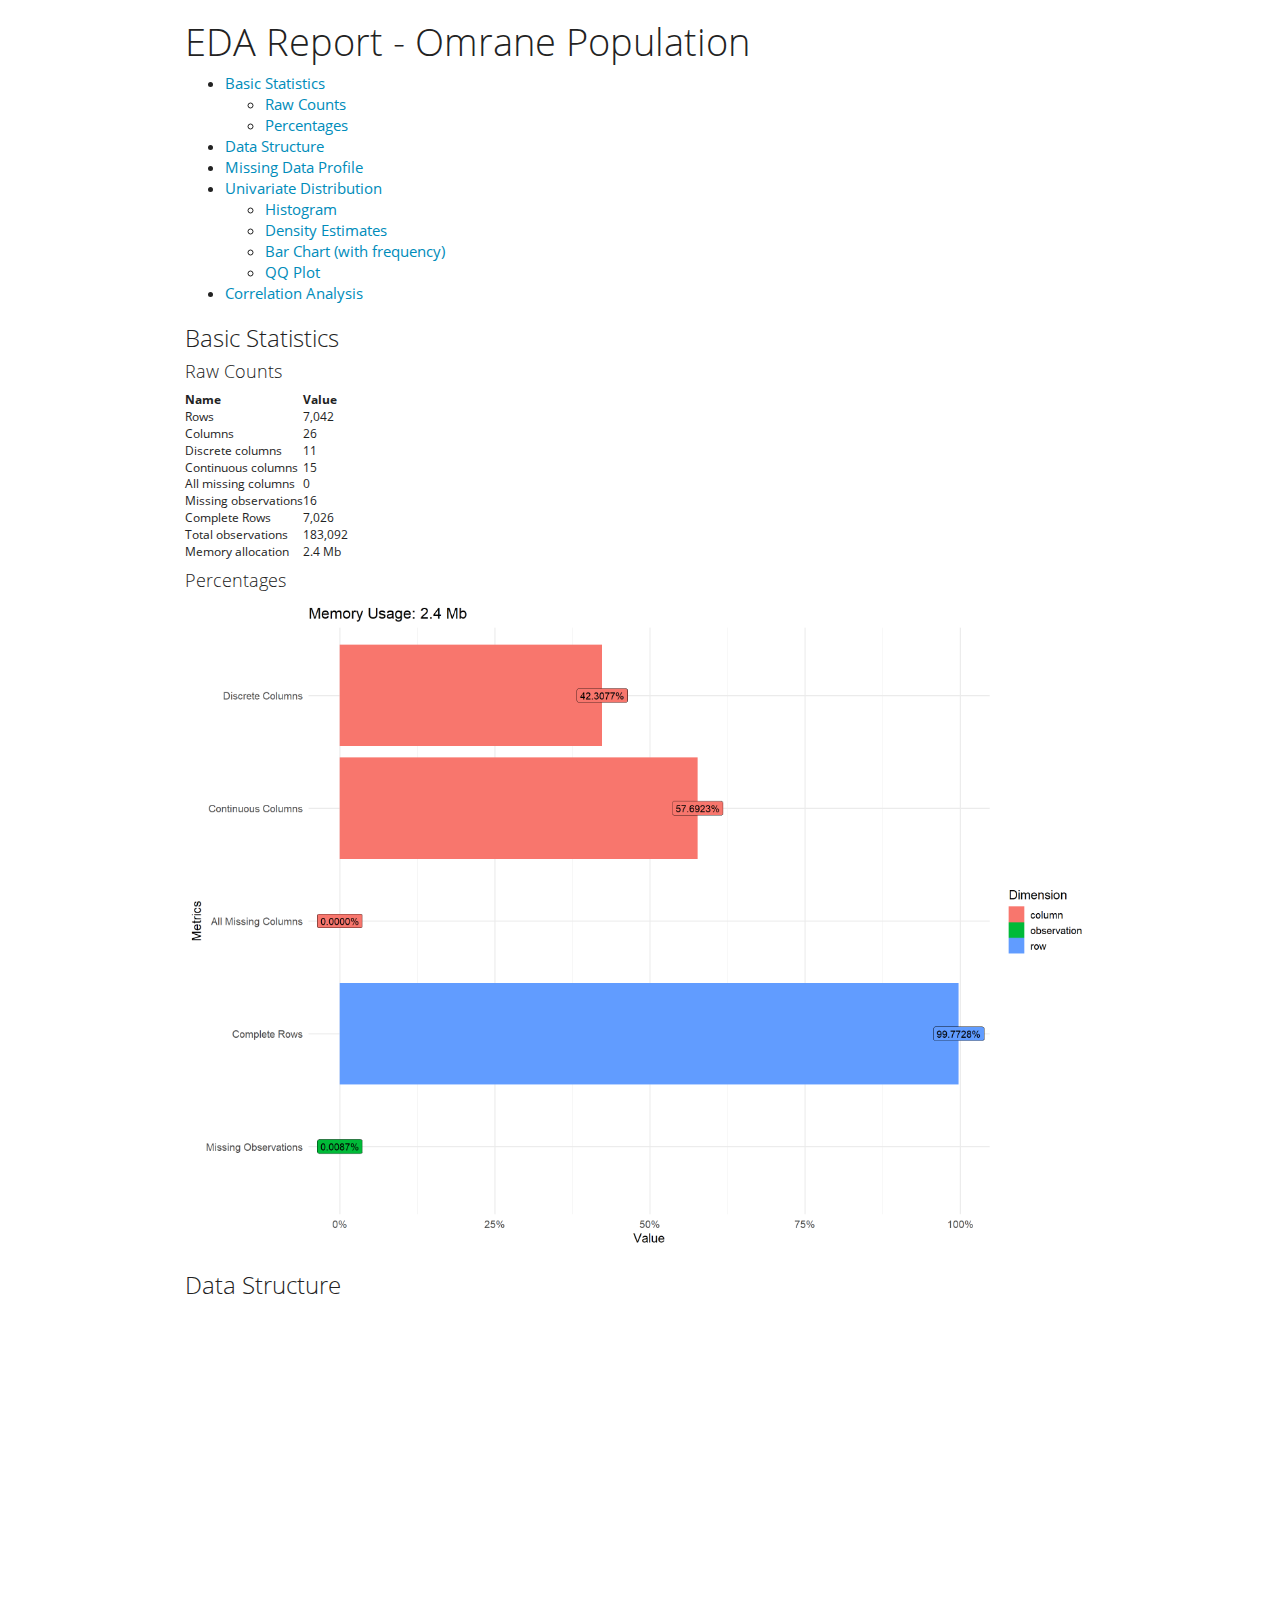
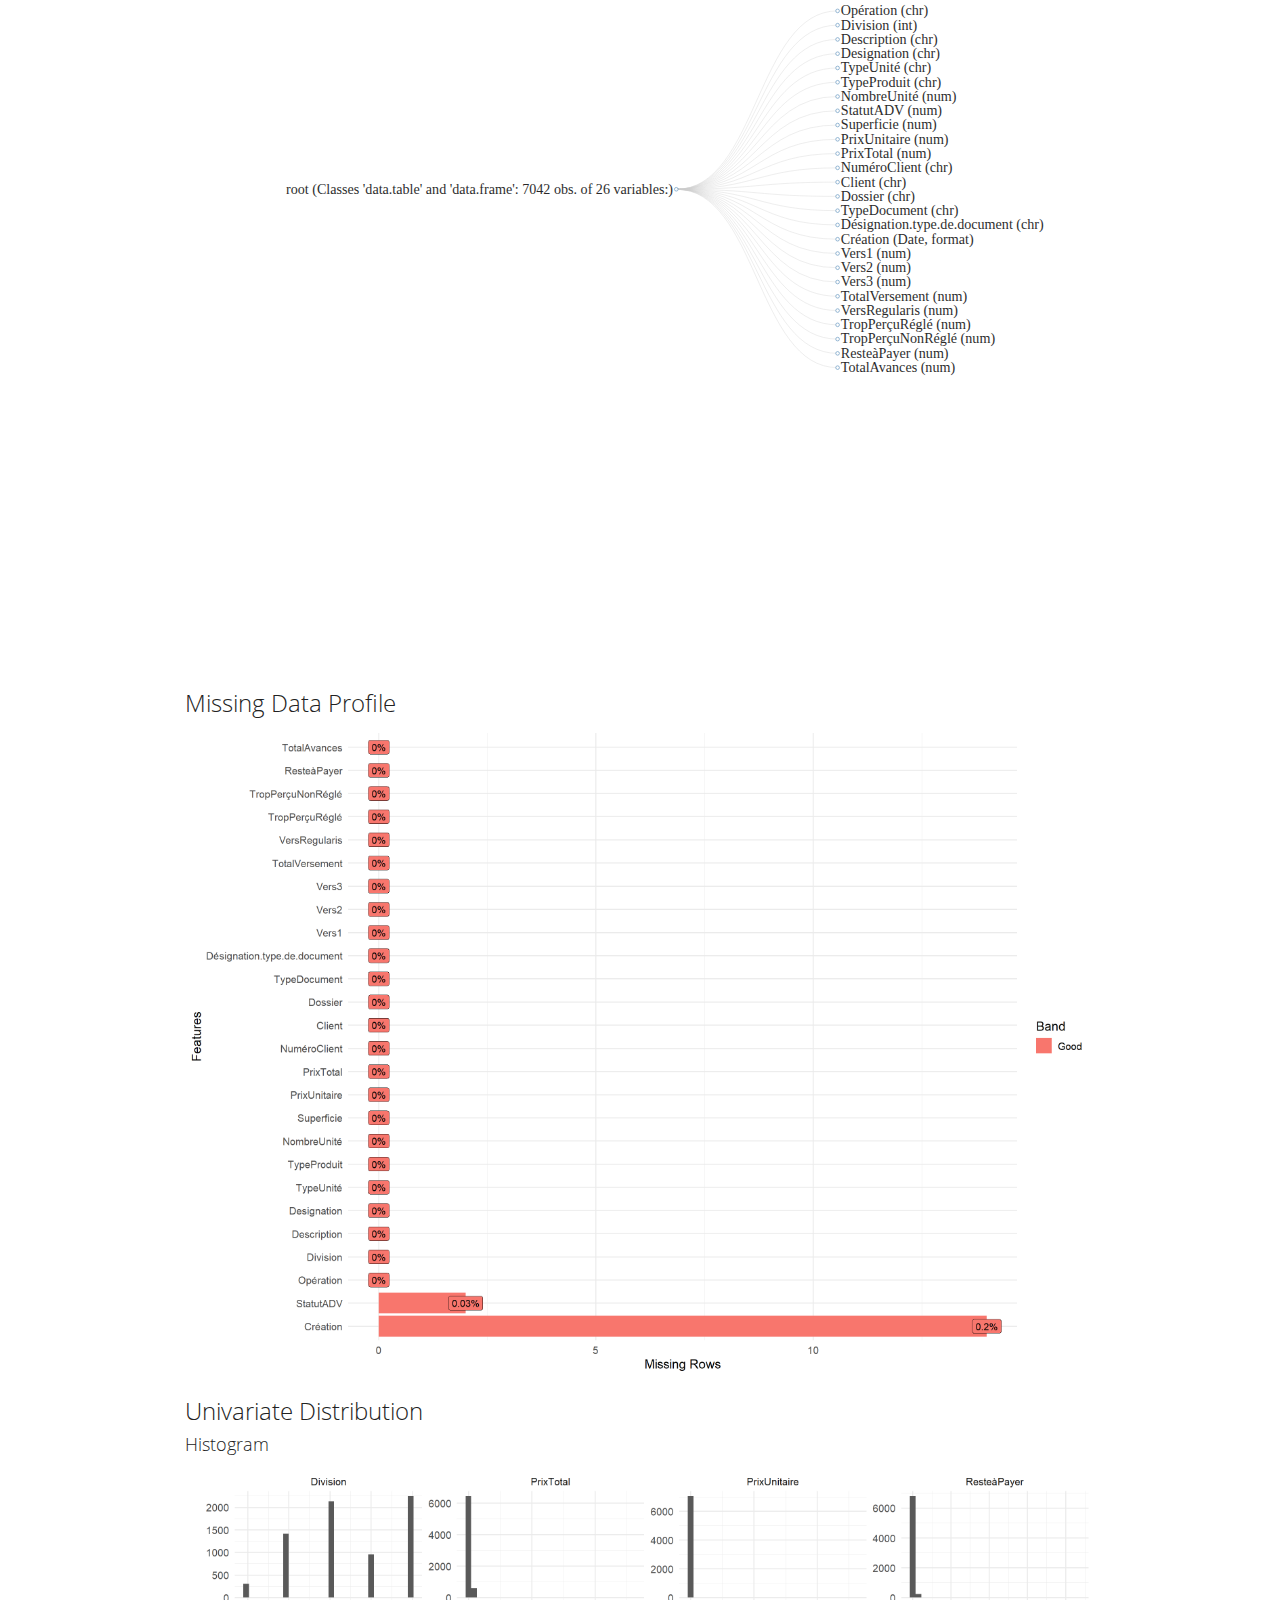
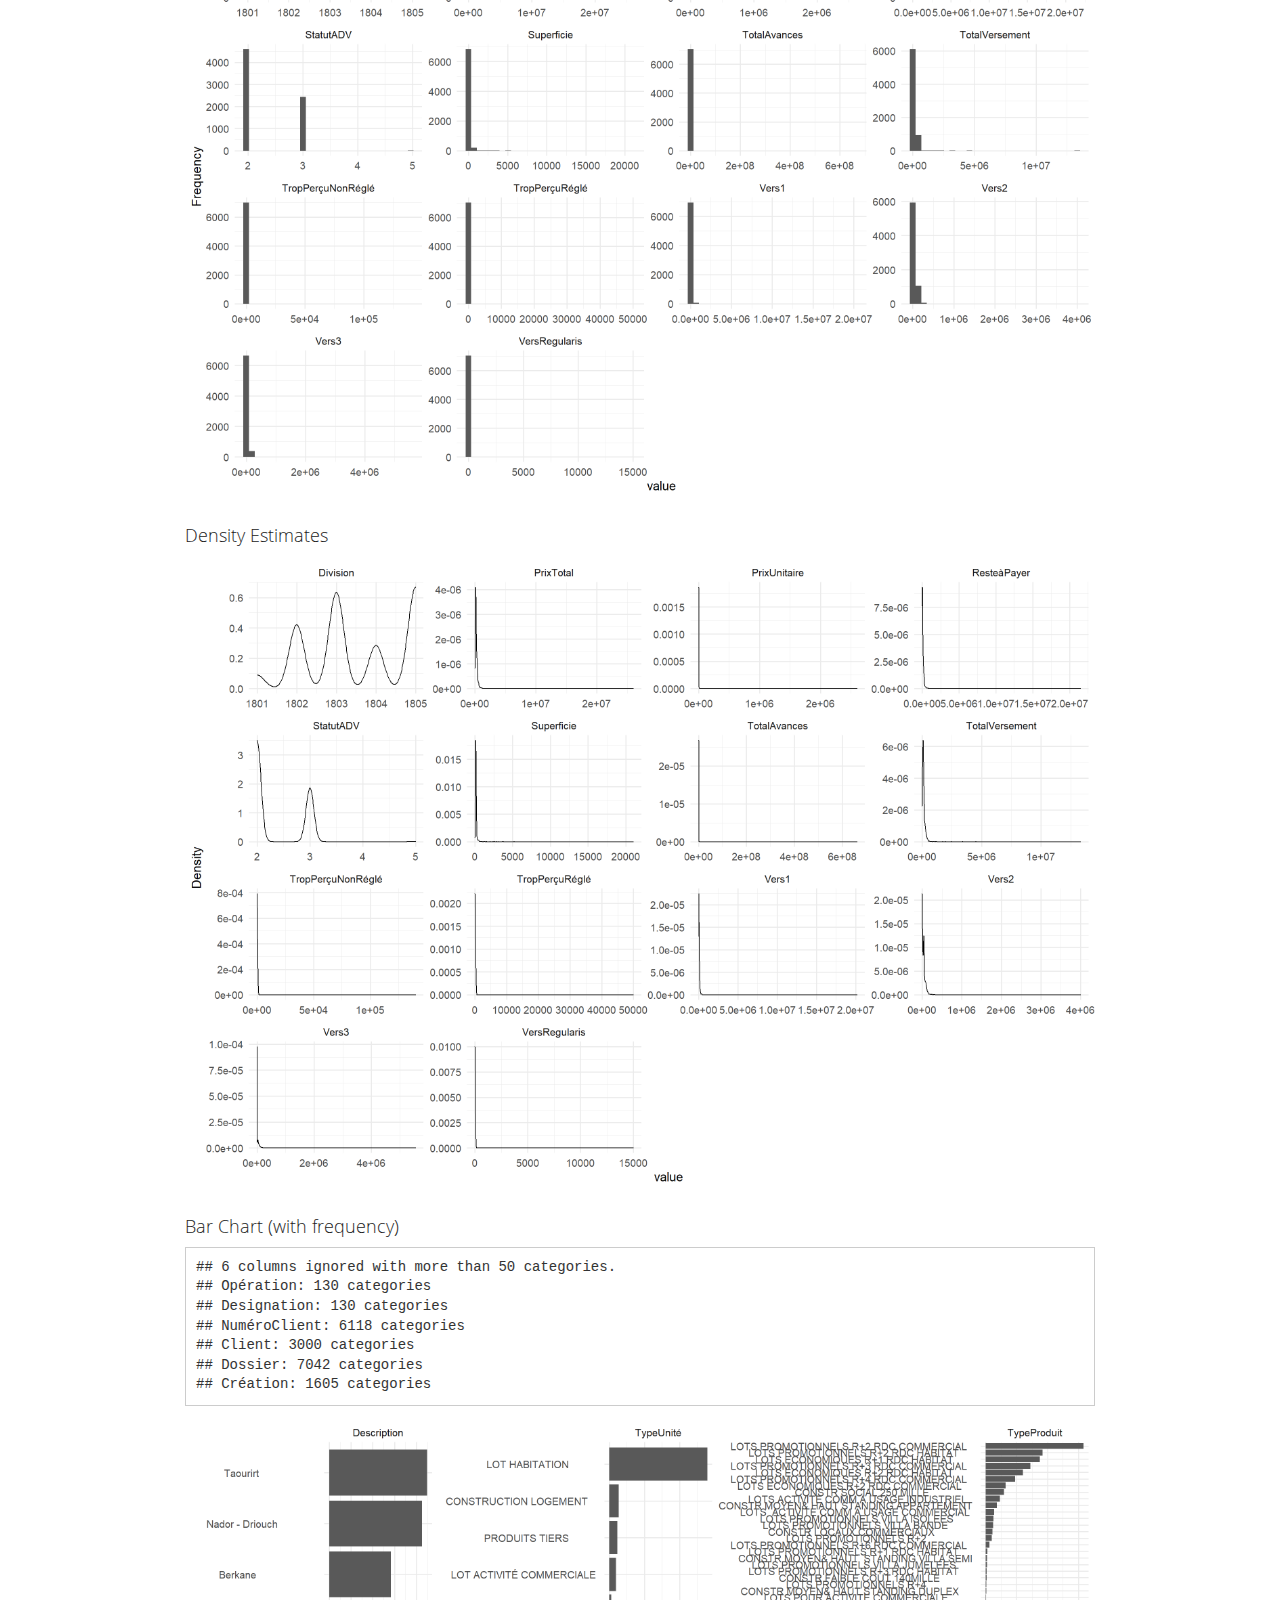
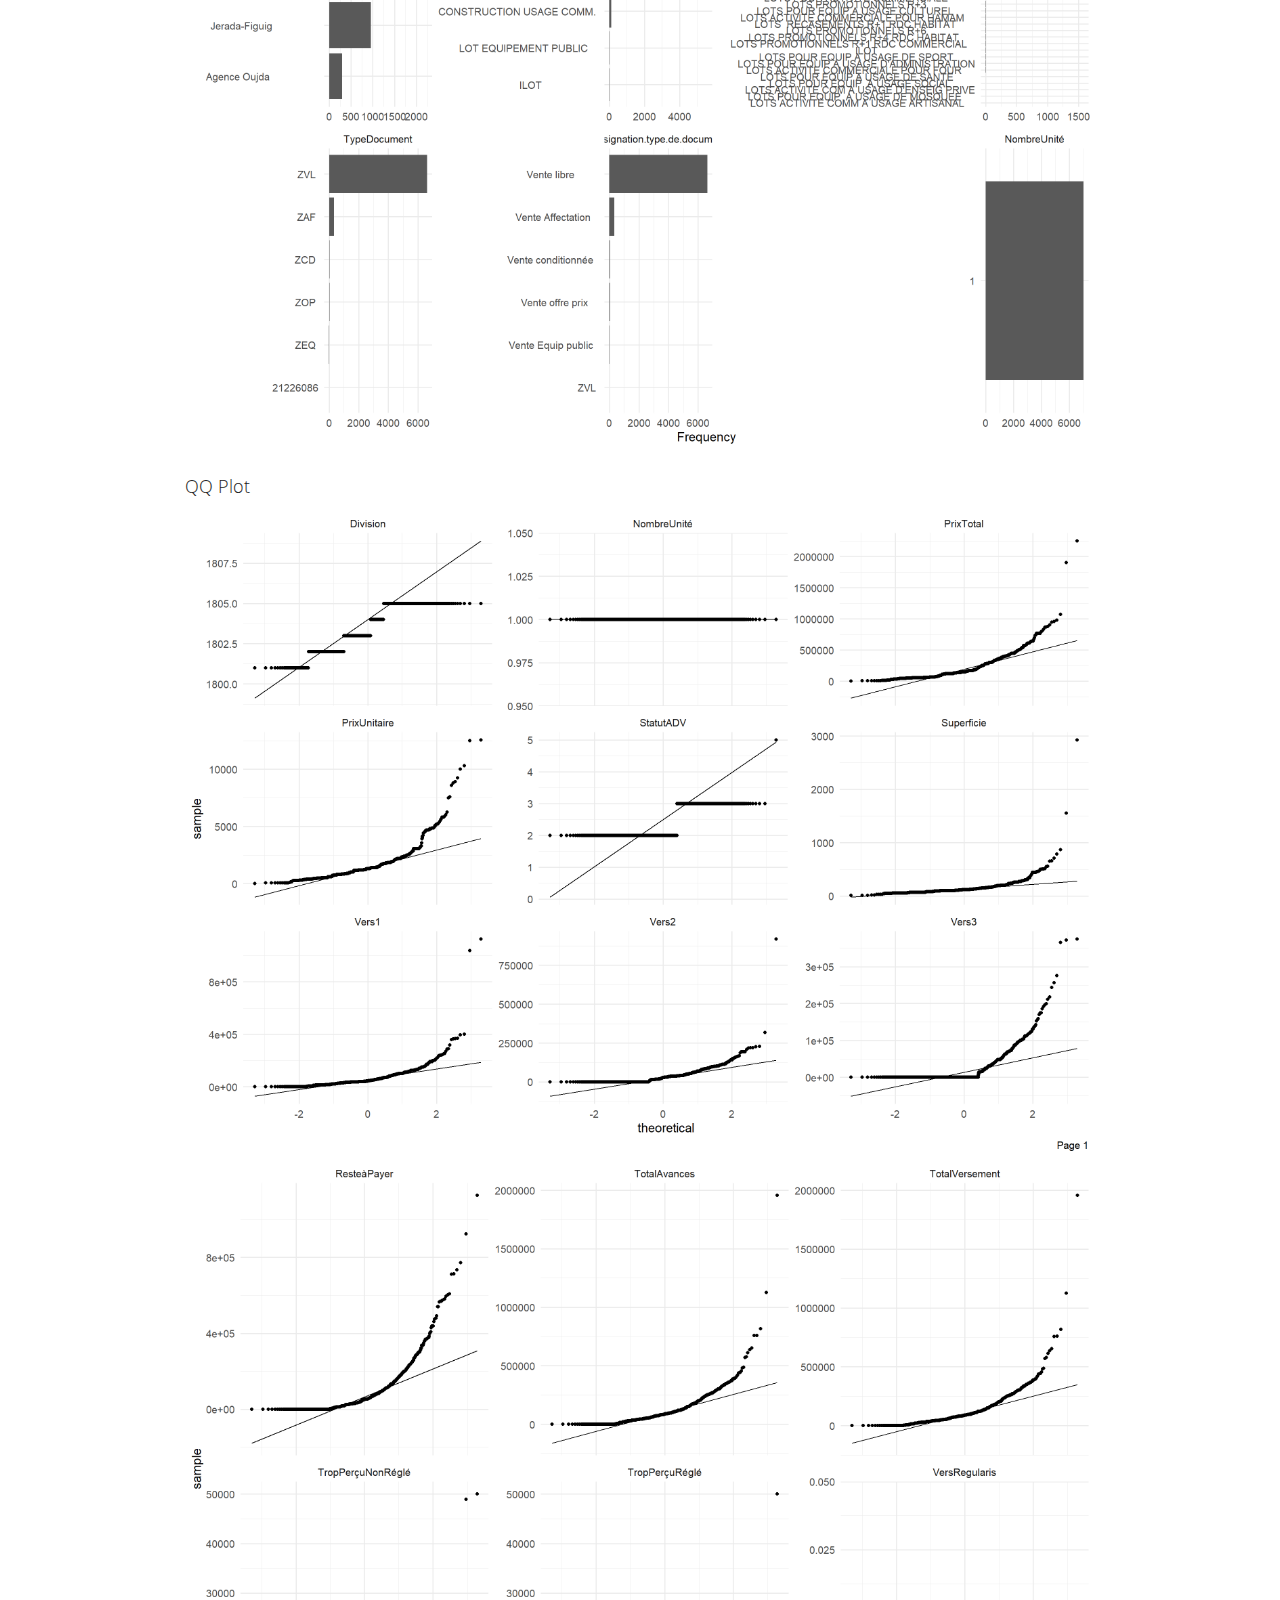
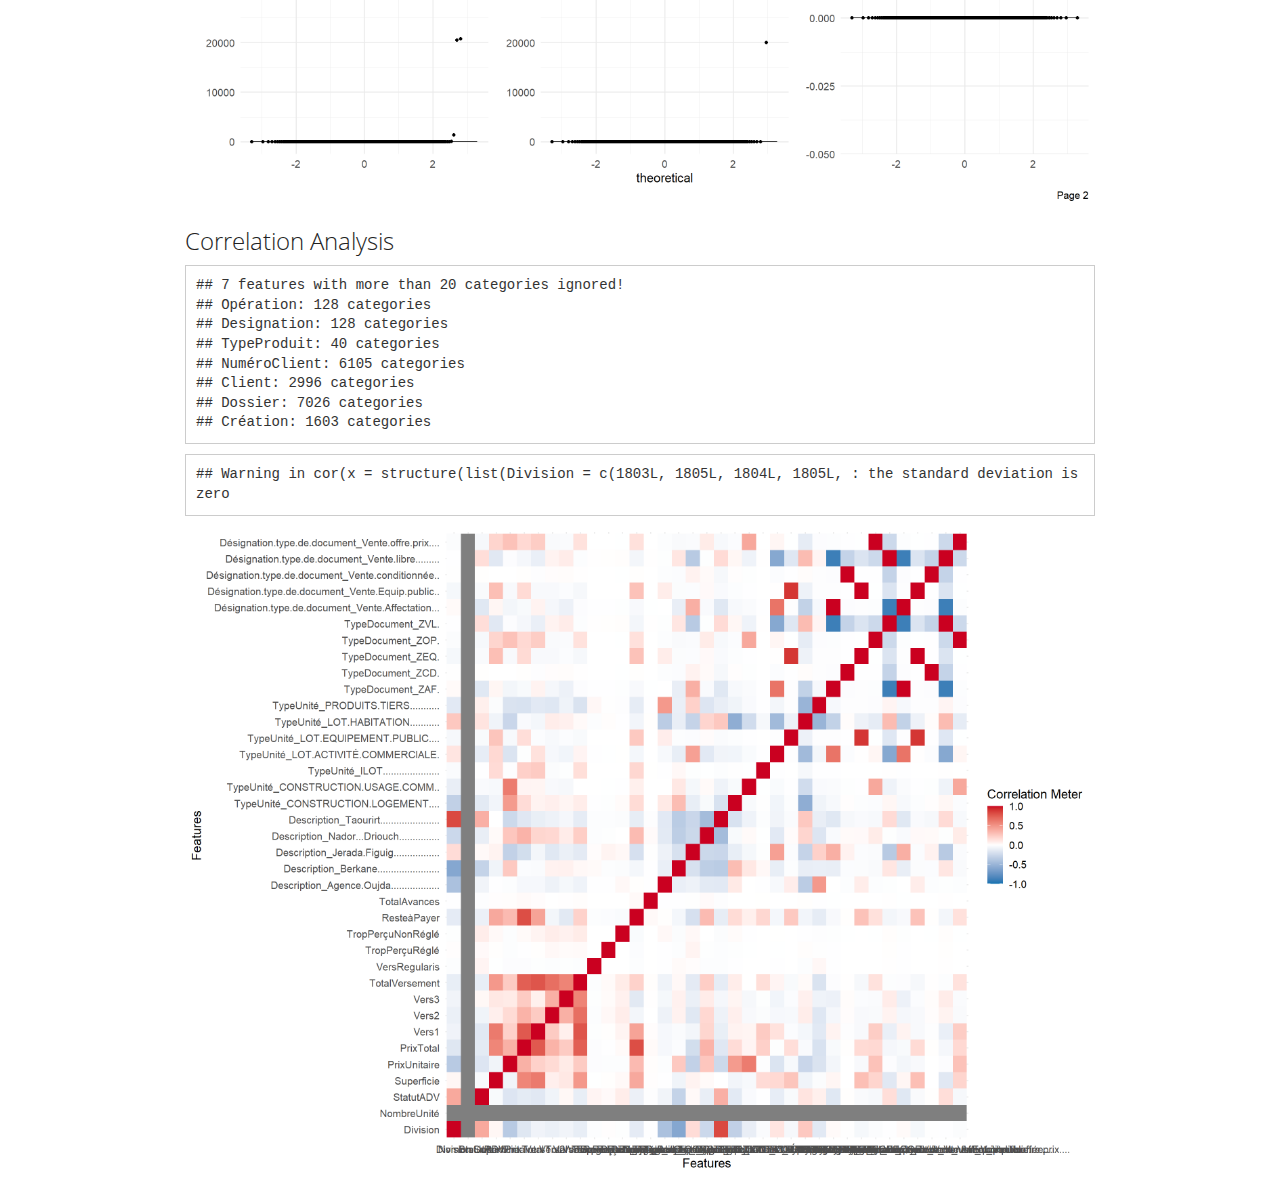
==== Reports/Omrane_DataExplorerEDA.html @ 81bd69ce "Website Has Been Added" ====
<!DOCTYPE html>

<html>

<head>

<meta charset="utf-8" />
<meta name="generator" content="pandoc" />
<meta http-equiv="X-UA-Compatible" content="IE=EDGE" />




<title>EDA Report - Omrane Population</title>

<script src="[data-uri]"></script>
<script src="[data-uri]"></script>
<meta name="viewport" content="width=device-width, initial-scale=1" />
<link href="data:text/css,%0A%40font%2Dface%20%7B%0Afont%2Dfamily%3A%20%27Open%20Sans%27%3B%0Afont%2Dstyle%3A%20normal%3B%0Afont%2Dweight%3A%20300%3B%0Asrc%3A%20url%28data%3Aapplication%2Ffont%2Dsfnt%3Bbase64%[base64]%2BAAAVugAAAAgbmFtZRiHMpAAAIXkAAABVnBvc3SYDmoRAACHPAAAAihwcmVw3o6iXQAAZWwAAAE6AAIAwQAABAoFtgADAAcAHkAMBQIEAwIDCQgEAwcBAC8zLzMREgE5OREzETMxMBMhESE3IREhwQNJ%2FLdoAnn9hwW2%2BkpoBOYAAAIApP%2FsAUYFtgADAAsAKUATCAMEAwICDQwBAQoCAwoGUVkKEwA%2FKwAYPxI5LxESATkRMzMRMzEwASMDMwM0MzIVFCMiARQ9HXeNUFJSUAF5BD36mGJiYgACAIUDpgJOBbYAAwAHAB9ADQcEAAMEAwkIBgIHAwMAPzPNMhESATk5ETMRMzEwAQMjAyEDIwMBBCE9IQHJIT0hBbb98AIQ%2FfACEAAAAgA3AAAE9AW2ABsAHwCjQF8IHxwVBBQJEQwMCRIPDgsEChMTFBYdHgcEBhcEAQAZBBgFBQYUBgohAxoXAxgKGCAhCAQMDQxSWRwBDR8AEBEQUlkZFRE%2FDU8Nfw3PDQQ%2FEU8RjxEDDRENEQUXEwMKBQAvMz8zEjk5Ly9dXREzMysRADMzETMzKxEAMzMREgE5OREXMxESOTkRMxESFzkREhc5ETMREhc5MjIRMxESFzkxMAEDIRUhAyMTIQMjEyE1IRMhNSETMwMhEzMDIRUBIRMhA8dMAS%2F%2BwFZaWP6YVlhW%2FuUBK0z%2B1wE3VltZAW1YVlgBHfzEAWtO%2FpUDoP5yT%2F49AcP%2BPQHDTwGOUAHG%2FjoBxv46UP5yAY4AAwCk%2F4kD3wYSACAAJwAuAHtAJw0VGB4lKwYEBAUhACgSAAUKEhoFMC8kDh4rKw5OWSUNAwYGDU1ZBrj%2FwLMWGUgGuP%2FAQBcNEEgsHRUdTVkYFQ0GKxUVKwYNBBcFFwAvLxIXOS8vLy8RMysRADMrKysRADMRMysRADMRMxESARc5ETMRMxEzEhc5MTABFAYHFSM1JiYnNRYWMxEuAjU0Njc1MxUWFwcmJxEWFgc0JicRNjYBFBYXEQYGA9%2FGr1Fc2UBL0VmRjEC9oFHFmiGNsdWgbn6Jeo39uHJ%2Bd3kBuIWoFuzoAikeZyQyAfwsWHhWfKkUwL4JP1o%2BCv4aQpx6VW8o%2FikNfAK%2FVm4mAcUQeAAFAHH%2F6QYEBcsACgAWACAALAAwAEtAJzAtLi8cIRcnBQsAEQsRISctLwYyMR4qKjADDg4vMAYvGAgUBxokGQA%2FMz8zPz8SOS8zETkvMxESARc5ETMRMxEzETMRMxEzMTATFBYzMhE0JiMiBgUUBiMiJjU0NjMyFgEUFjMyERAjIgYFFAYjIiY1NDYzMhYBASMB01pgwWNeYFoB3ZaNhZeQjIuYAXdaYMHBYFoB3ZSNiJaTi4mY%2Fvz81WADKwQCursBdbi5ubji6%2FHc3%2Brx%2FNy5uQFyAXG3uuLr89rh6PADJ%2FpKBbYAAAMAe%2F%2FsBYcFzQAgACsANwBRQC0ZGBQVMg0sBykAAAcNFRgFOTgXGhEkBBQlLwMQBBQKGRIKNUxZCgQeIUxZHhMAPysAGD8rABg%2FEjkXORIXORESARc5ETMRMxEzETMRMzEwEzQ2NycmJjU0NjMyFhUUBgcBNjY3MwYHASMnDgIjIiYFMjY3AQ4CFRQWAxQWFzY2NTQmIyIGe5PJS0JAv6GbtYy3AcQ9ViBgP5IBCofBXJCrbdHvAceA1Wf%2BHYh5N7ooUHCffHxqcoMBc4rCbFJHiEqPqKKPaa9r%2FjdIqnT2tP70xVpTLM50V2cB5Uhldk%2BPogRST4ZrVZRfXnV0AAABAIUDpgEEBbYAAwAUtwADAwUEAgMDAD%2FNERIBOREzMTABAyMDAQQhPSEFtv3wAhAAAAEAUv68AfAFtgAMAB9ADgcACgMEAwkJAA4NCgMDAD8vERIBOTkRFzMRMzEwExASNzMGAhEQASMmAlKbknGUngEwb5OaAjEBCQHOrrb%2BM%2F8A%2Fh3%2BbKoBxgABAD3%2BvAHbBbYADAAfQA4DCQoDBAYABAAODQQJAwA%2FLxESATk5ETMRFzMxMAEQAgcjABEQAiczFhIB25uSbwEwnpRxk5oCMf75%2FjqoAZQB4wEBAc21r%2F4xAAABAGgCogP8BhQADgAbQA8DBQQBBw0KCQsJDxAIDgAAP8QREgEXOTEwAQMlFwUTBwMDJxMlNwUDAnclAZUV%2FnX3fL%2B0ffL%2BehMBkScGFP5raIMn%2FqxHAXv%2BhUcBVCeDaAGVAAEAbwD6BCMErgALADhAIwkABAQFBQ0MAwcIB1JZAA8ILwg%2FCF8IfwiPCK8IvwjfCAkIAC9dMysRADMREgE5ETMSOTkxMAEhFSERIxEhNSERMwJxAbL%2BTlL%2BUAGwUgL8Uv5QAbBSAbIAAQBE%2FvgBMwDuAAYAEbUEAQgHBAAALy8REgE5OTEwJRcCByMSNwEnDEtjQU0h7hX%2B99gBE%2BMAAQBcAgACNwJSAAMAFUAJAwAFBAEAU1kBAC8rERIBOTkxMBM1IRVcAdsCAFJSAAEAov%2FsAUQAsAAHABhACwQAAAkIBgJRWQYTAD8rERIBOREzMTA3NDMyFRQjIqJQUlJQTmJiYgAAAQAZAAACogW2AAMAHEAMAwABAgIABQQDAwISAD8%2FERIBOTkRMxEzMTABASMBAqL932gCIAW2%2BkoFtgAAAgBz%2F%2BwEHwXNAAsAFwAoQBQSAAwGBgAZGAkVTVkJBwMPTVkDGQA%2FKwAYPysREgE5OREzETMxMAEQAiMiAhEQEjMyEgEQEjMyEhEQAiMiAgQf6%2B7l7ufs5%2FL8wLK1va2tvb2qAt%2F%2Bf%2F6OAX0BdgF%2BAXD%2Bg%2F6P%2Fqz%2BuwFQAUkBRAFQ%2FrAAAQDHAAACqgW2AAoAIEAOCQgAAQEMCwcJARgECQYAPzM%2FEjkREgE5ETMzMzEwISMRNDcGBgUnATMCqmIMDyD%2B2zkBjVYEKZGcDxzlRwEpAAABAHEAAAQEBcsAGAAyQBoHEhcCAg0SGAQaGQIXAQ8KTVkPBwEXTlkBGAA%2FKwAYPysREgA5ERIBFzkRMxEzMTAhITUBPgI1NCYjIgcnNjMyFhUUAgcBFSEEBPxtAYWkhD6sibenNrffv9uTw%2F6JAw5YAZaqtKRag6SFRZrMs5H%2B8cf%2BfwQAAAEAXv%2FsBAAFywAoAFFAKwQXHAATByMMAAcMFwQqKQMXGBgXTlkPGAELAxgYCiYmH01ZJgcKEE1ZChkAPysAGD8rERIAORgvX15dKxESADkREgEXOREzETMRMxI5MTABFAYHFRYWFRQEISInNRYWMzI2NTQmIyM1MzI2NTQmIyIGByc2NjMyFgPTq5CwuP7p%2FvrfplTRXN3e49yeoLbVrYxttHAxVfB7ytwEXoi6GgYWtJjN4VNjLDKzo5GcYK2UepM9SkNHU78AAgArAAAEdQW%2BAAoAEgBAQCELCQcEARIGBgEAAxQTBgEJAxIFBRJNWQUFBwMYDg8PBwYAPzMRMz8SOS8rERIAFzkREgEXOREzETMzMzMxMAEjESMRITUBMxEzIREQNyMGBwEEdfxe%2FRAC1Xn8%2FqYOCBRn%2FfwBdf6LAXVDBAb8DQGiAS7NJZf9HwAAAQCP%2F%2BwEEAW2ABwAOkAfEAMbFgMJFhkEHh0AE01ZAAAGFxcaTlkXBgYNTVkGGQA%2FKwAYPysREgA5GC8rERIBFzkRMxEzMTABMgQVFAQjIiYnNRYWMzI2NTQmIyIHJxMhFSEDNgIZ6gEN%2Fuj2bcRCbKhfwOjiwoKOPDoCwP2eLZwDb%2BLG4forKGc3K8uto7onJwKdYP38HQACAIP%2F7AQjBc0AGAAmAE5AKhwTIwwMAAAHEwMoJw0QFhAfT1kPEH8QAgoDEBAWBAQJT1kEBxYZTVkWGQA%2FKwAYPysREgA5GC9fXl0rERIAORESARc5ETMRMxEzMTATEBIkMzIXFSYjIgADMzY2MzIWFRQCIyIABTI2NTQmIyIGBhUUFhaDmwEdyV5OSWf3%2Fu0RDUzEbc3n887e%2Fv8B36S2tJtmr2hjqQJvAR0BhbwXWBv%2BnP6sYmTqzuD%2B%2FQFT%2B86%2FqLxalU5vzXgAAQBtAAAEHwW2AAYAK0AVBgABBQACBQMIBwAYBQIDAwJOWQMGAD8rERIAORg%2FERIBFzkRMxEzMTAhASE1IRUBAU4CWvzFA7L9pAVWYEn6kwADAHn%[base64]%2F8ruopMid4LiaAWWNqz93jKOOqQXPvqJwrElPvIa12MrBg8ZGTKl2aZ9W%2B5mKmKGKfJtVR6wDi4t5RmtXOj%2BYa3iMAAACAG%2F%2F7AQMBc0AGgAoAE5AKiUNDQAeFAAHFAMqKQ4XEREhT1kAEXARAgoDEREEFxcbTVkXBwQKT1kEGQA%2FKwAYPysREgA5GC9fXl0rERIAORESARc5ETMRMxEzMTABEAIEIyInNRYWMzIAEyMGBiMiJjU0EjMyFhIBIgYVFBYzMjY2NTQmJgQMl%2F7fzWhYK3kg9wEYEAxJym7L4%2FnHkNh1%2FiOevK6iZa9nXacDSv7g%2Fny6GlYODwFlAVZgZ%2BDO3AEQl%2F7cAWPVua60WpVNdcxzAAACAKL%2F7AFEBC0ABwARADlAIgwIBAQAABMSCg9RWQ8KLwpPCm8KfwqPCgYOAwoGAlFZBhMAPysAGC9fXl0rERIBOREzEjk5MTA3NDMyFRQjIhE0MzIVFAYjIiaiUFJSUFBSLyMiLk5iYmID32JiNS4uAAACAEz%2B%2BAFEBC0ABwARAC9AHAwIAQQIAxMSBwQKD1FZXwp%2FCp8KvwrPCt8KBgoAL10rABgvLxESARc5ETMxMCUXAgcjNhI3AzQzMhUUBiMiJgEvDEtjQR1CDxhQUi8jIi7uFf732GEBKWwC3WJiNS4uAAABAG8BCgQjBMEABgAgQBEFAQABBAMIBwAPAz8DXwMDAwAvXcYREgEXOREzMTABATUBFQEBBCP8TAO0%2FMkDNwEKAaA9Adpf%2Fmv%2BnQAAAgBvAd0EIwPHAAMABwA%2FQCkEBwADBAkIBAVSWe8EAQAEEAQCCQMEAQEAUlkPAS8BbwGvAb8B3wEGAQAvXSsAGBDGX15dXSsREgEXOTEwEzUhFQE1IRVvA7T8TAO0A3VSUv5oUlIAAQBvAQoEIwTBAAYAIEARAQUCBQYDCAcGDwM%2FA18DAwMAL13GERIBFzkRMzEwEwEBNQEVAW8DN%2FzJA7T8TAFqAWMBlV%2F%2BJj3%2BYAACADn%2F7AMUBcsAHwAnAEFAIQgVJCAfAAAPFSAEKSgEGhoSAAAmEhILUFkSBCYiUVkmEwA%2FKwAYPysREgA5GC8SOREzERIBFzkRMxEzETMxMAE1NDY3NzY2NTQmIyIGByc2NjMyFhUUDgIHDgIVFQM0MzIVFCMiASVLZVtIPqeIT4pQJW6VT7fSJEFcOEBFH3NQUlJQAXkle5xZTz14Tn%2BWIydQMCDFrERmV1EvNlliYQ7%2B1WJiYgAAAgBx%[base64]%2Bob0BTgEzXb%2BIy9P%2Bo%2F562QGN%2BtcBS7P70253%2FxIQT3KVsALV5P7sbF1kZcGuygEBKf4wHmhp6bvCASSdx%2F6U7P6%2B%2FqEkNGNQAZEBZQEAAZnisv61%2Fp%2BPkAFaASMbzQAAAgAAAAAEzQW8AAcADgA8QCAEBQwHBgIDAwwBCAkABgcQDwwDBAgBTFkICAMEAwcDEgA%2FMz8SOS8rERIAORESARc5ETMRMxEzMzEwASEDIwEzASMBIQMmJwYHA4%2F9rsxxAkxBAkBz%2FQgCC8cZIxsgAgT9%2FAW8%2BkQCYAIPPm5gTgADAM8AAASRBbYADwAYAB8AUUArHQsQGhoPFAQLBA8HBCAhCBkQEBlMWQ8QAQsDEBAPAA8aTFkPEgAYTFkAAwA%2FKwAYPysREgA5GC9fXl0rERIAORESARc5ETMRMxEzETMxMBMhIBYVFAYHFRYWFRQEIyETITI2NTQmIyERESEgERAhzwGRAQ%2F%2Bm5Wvpf709v5AZgFCzrvT0f7ZAVgBlv5UBba4un%2BpGAYaqZfK2gMriZKShP11%2FYkBSgEtAAEAgf%2FsBLgFywAWACZAFAMOFAgOAxcYEgBMWRIECwZKWQsTAD8rABg%2FKxESARc5ETMxMAEgABEQACEyNxUGIyAAETQSJDMyFwcmAz%2F%2B7f7EASoBFbiakdn%2BzP6eqQE90tapKaAFb%2F6g%2Fs7%2Bx%2F6mL1ozAY4BZd8BVLlQXFAAAAIAzwAABSUFtgAIABAAKEAUDgQJAAQAERIFDUxZBQMEDkxZBBIAPysAGD8rERIBOTkRMxEzMTABEAAhIREhIAADEAAhIREzIAUl%2Fn7%2Biv6iAYsBXgFtb%2F7B%2Fsv%2B8%2FICjwLp%2FpD%2BhwW2%2FpL%2BnQE6AT36%2FgAAAQDPAAAD7gW2AAsARUAlBgoKAQQAAAgBAw0MBglKWQ8GAQsDBgYBAgIFSlkCAwEKSlkBEgA%2FKwAYPysREgA5GC9fXl0rERIBFzkRMxEzETMxMCEhESEVIREhFSERIQPu%2FOEDH%2F1HApL9bgK5BbZe%2Fdde%2FY0AAAEAzwAAA%2FAFtgAJADxAIQYAAAEEBwEDCgsGCUpZDwY%2FBgILAwYGAQICBUpZAgMBEgA%2FPysREgA5GC9fXl0rERIBFzkRMxEzMTAhIxEhFSERIRUhATVmAyH9RQKU%2FWwFtl79lF8AAAEAgf%2FsBSkFzQAaADpAHxMHGAICDRoHBBscABpLWQAABAsLEExZCwQEFkxZBBMAPysAGD8rERIAORgvKxESARc5ETMRMzEwASERBiEgABE0EiQzMhcHJiMgABEQACEyNxEhAw4CG9T%2B9%2F6m%2Fo%2B3AVXd774pvsz%2B3%2F6tAUIBOMqN%2Fk0C4f1lWgGHAWbfAVm8WFxY%2Fpv%2B0f62%2FrM5AgIAAQDPAAAE8gW2AAsAN0AcCAQEBQkBAQAFAAwNCANKWS8IAQgIBQoGAwEFEgA%2FMz8zEjkvXSsREgE5OREzETMRMxEzMTAhIxEhESMRMxEhETME8mf8qmZmA1ZnAs%2F9MQW2%2FXcCiQAAAf9I%2Fo8BNQW2AAsAH0AOAwoHBwwNCAMABUpZACIAPysAGD8REgE5ETMzMTADIic1FjMyEREzERAhXDtOR%2FJm%2Fo8bWBQBCAXA%2Bkr%2BjwAAAQDPAAAEpgW2AAwANUAcAQAKCwgEBAUFAAsCDAUODQwIAgMEBQoGAwEFEgA%2FMz8zEhc5ERIBFzkRMxEzETMRMzEwISMBBxEjETMRNwEzAQSmff3Pw2ZmogI9gv2pAwSs%2FagFtv0IogJW%[base64]%2BgUG%2BkoEVHR8%2BrwAAAEAzwAABPYFtgAPAC5AFQENDQAJBgYHBwAREAMLBw4IAwEHEgA%2FMz8zEjk5ERIBOTkRMxEzETMRMzEwISMBIxYVESMRMwEzJjURMwT2Z%2FyeCAxiZgNhBgljBRLodvxMBbb68LSiA7oAAgCB%2F%2BwFnAXNAAsAFwAoQBQMBhIABgAYGQkVS1kJBAMPS1kDEwA%2FKwAYPysREgE5OREzETMxMAEQACEgABEQACEgAAEQACEgABEQACEgAAWc%2FqT%2Bzv7P%2FqQBXwEwATIBWvtUARgBBgEIARf%2B6f76%2Fvv%2B5QLd%2FqT%2BawGVAV4BXQGR%2Fm3%2Bo%2F7G%2FqkBVAE9ATwBUf6sAAIAzwAABD8FtgAJABIANEAaDgAKBQUGBgAUEwoETFkKCgYHBxJMWQcDBhIAPz8rERIAORgvKxESATk5ETMRMxEzMTABFAQhIxEjESEgATMyNjU0JiMjBD%2F%2B4P744mYBZgIK%2FPbJ99zQ2vIEEtTi%2FaQFtvz%2Bo7epowAAAgCB%2FqQFnAXNABAAHAA5QB4FBAMGFwARCwAEBgsEHh0OGktZDgQDBQgIFEpZCBMAPysAGBDGMz8rERIBFzkRMxEzETMRMzEwARACBwEjAQcjIAAREAAhIAABEAAhIAAREAAhIAAFnPzfAU2m%2FuYhH%2F7P%2FqQBXwEwATIBWvtUARgBBgEIARf%2B6f76%2Fvv%2B5QLd%2Ftr%2Bfzb%2BpAFKAgGVAV4BXQGR%2Fm3%2Bo%2F7G%[base64]%2FpUBF7nMyOLyAn39gwW2ycqTyiz9ZgJ9WKWhp5gAAQBv%2F%2BwD9gXLACQANEAbHRILAAAXEgUEJSYLHQMVFRpMWRUEAwhKWQMTAD8rABg%2FKxESADk5ERIBFzkRMxEzMTABFAQjICc1FjMyNjU0JiYnJiY1NCQzMhcHJiMiBhUUFhYXHgID9v7z3%2F70j571tNNGnpngqwEBys61JbamosA7hqOrrE8BebfWO2ZDpYZTbVo0TbOVpM9OWEyWgVFoUzo7b40AAAEACgAABCcFtgAHACVAEgABAQMGAwkIARIHAwQDS1kEAwA%2FKxEAMxg%2FERIBFzkRMzEwISMRITUhFSECTGf%2BJQQd%2FiUFVmBgAAEAvv%2FsBQIFtgARACVAERABCgcHARMSEQgDBA1MWQQTAD8rABg%2FMxESATk5ETMRMzEwAREUACEiADURMxEUFjMyNjURBQL%2B3P77%2Fv7jZ%2BrW0eYFtvxO%2FP7kAR3%2FA678TtPr580DvAAAAQAAAAAEngW2AAoAKkAUAwIIAAEFBAEECAMMCwgDAAQDAxIAPz8zEjkREgEXOREzETMRMzMxMAEzASMBMwEWFzY3BC9v%2Fd1a%2Fd9tAXBUHRQ7Bbb6SgW2%2FB3hcUueAAEAMwAABvAFtgAbAERAIgEAFwgHEBQTBBobCgkECRAXGwUdHAQJFxAQCBoTCQMBCBIAPzM%2FMzMSOREzETkREgEXOREzETMRMzMRMzMRMzMxMCEjASYnBgYBIwEzAR4DFzYTEzMBFhc2NgEzBVxU%2Fr8oFBA7%2FttW%2Fm5rAQAPGhURBxhO%2BnEBJTMWDSkBIGcEaItZV%2BL77QW2%2FFI5YVVPKIgBFQN3%2FAawbEiiBCwAAAEAAAAABE4FtgALADVAHAEACQoHBgMEAAIEBQYICgsIDQwCCAQJBgMBBBIAPzM%2FMxI5ORESARc5ETMRMxEzETMxMCEjAQEjAQEzAQEzAQROdf5Q%2FkhxAez%2BQXMBiwGRbf47Aqr9VgL6Arz9jgJy%2FUYAAAEAAAAABDkFtgAIACxAFQADAwYBAggHAgYHAwoJAAUBBwMFEgA%2FPzMSORESARc5ETMRMxEzEjkxMAEBMwERIxEBMwIfAaxu%2Fhlp%2Fhd1ApYDIPx%2F%2FcsCLQOJAAEAUgAABEoFtgAJADhAHQMHCAICBAcJBAsKBwQFBQRLWQUDAggBAQhLWQESAD8rERIAORg%2FKxESADkREgEXOREzETMxMCEhNQEhNSEVASEESvwIA1j8zwO6%2FKYDcUwFCmBM%2BvYAAAEArv68AloFtgAHAB9ADQQHBgEHAQkIBgEFAgMAPzMvMxESATk5ETMRMzEwASERIRUhESECWv5UAaz%2BtgFK%2FrwG%2Bl75wwABABkAAAKiBbYAAwAcQAwCAQADAwEFBAMDAhIAPz8REgE5OREzETMxMBMBIwF%2FAiNn%2Fd4FtvpKBbYAAQAz%2FrwB3wW2AAcAH0ANAQYDAAYACQgABwMEAwA%2FMy8zERIBOTkRMxEzMTAXIREhNSERITMBSv62Aaz%2BVOUGPV75BgABAFgCMQQ5BcEABgAnQBICAQUEAwYAAAMFAwgHBQAEAgMAP80yORESARc5ETMRMxEzMzEwEwEzASMBAVgB0UQBzGT%2Bdf5yAjEDkPxwAxf86QAAAf%2F8%2FvYDTv9IAAMAFUAJAwUCBAIBU1kCAC8rEQEzETMxMAEhNSEDTvyuA1L%2B9lIAAQGJBNkDCAYhAAkAGEAJBgQEAAsKBoABAC8azRESATk5ETMxMAEjJiYnNTMWFhcDCEVguSGOGpFGBNlPuS8RMLxMAAACAGL%2F7AOTBFIAGQAkAFFALAEMHR0ZIggIGRMDJiUCABUMHklZDwwfDAILAwwMFQAVFRBIWRUQBRpGWQUWAD8rABg%2FKwAYPxI5L19eXSsREgA5ERIBFzkRMxEzETMzMTAhJyMGBiMiJjU0JDc3NTQmIyIHJzYzMhYVESUyNjU1BwYGFRQWA0oZCFKtdqCyAQn7z36Ml6Ils6%2Bzsf4nrsm%2B5cN9rGlXpJGfsAUGSJueVFZUusX9LUbHsWsIC3mAZnEAAAIAtv%2FsBEwGFAAVACEAPkAfIAMKGQ8PDAwDIyIKEgYADQAMFQAWRlkAEAYdSFkGFgA%2FKwAYPysAGD8%2FERI5ORESATk5ETMRMzMRMzEwATISERACIyImJyMHIxEzERQHBzM2NhciBhUVFBYzMjY1EAKB5Ofz3HS6NgkcPmMEAwc%2Br3nApq23srQEVP7h%2Fuz%2B8f7aYFikBhT%2BeVhKVWJcWtz9EfbW%2BeYB1wAAAQB3%2F%2BwDhQRUABUAJkAUDgMDCBMDFxYGC0ZZBhAAEUZZABYAPysAGD8rERIBFzkRMzEwBSIAERAAMzIXByYjIgYVFBYzMjcVBgJo6f74ARLujYEbjWjIzs65lH9oFAEmAQcBDgEtMVgv9%2Bjc%2BTVcMwAAAgB3%2F%2BwEDAYUABMAHwA%2BQB8LHQYGCRcREQkhIAQMDgAHAAoVABRGWQAQDhlIWQ4WAD8rABg%2FKwAYPz8REjk5ERIBOTkRMxEzETMzMTABMhYXMyY1ETMRIycjBiMiAhEQEhciBhUQITI2NTU0JgJEdqxEBgZiQRkIfOjh7uzhsrMBZ7isqQRUVmh%2BeQGH%2BeymugEYAQwBGgEqWvru%2FjLW9hH83QACAHf%2F7APuBFQAFAAbAEdAJxkJGAsLAwMJEQMdHBgLSFkPGB8YAgsDGBgABgYVSFkGEAAORlkAFgA%2FKwAYPysREgA5GC9fXl0rERIBFzkRMxEzETMxMAUiABEQADMyEhUVIRYWMzI2NxUGBgMiBgchNCYCbe3%2B9wEA2cDe%2FPECzb9djWxcnHudvhACoKQUASQBBwEEATn%2B9OZQ4OwaK1ooHQQQz8O91QABAB0AAALVBh8AFQA9QB8NFBQHAgIDAAMFAxcWAxULEEhZCwAFAQcUFAFIWRQPAD8rEQAzETMYPysAGD8REgEXOREzEjk5ETMxMAEhESMRIzU3NTQ2MzIXByYjIgYVFSECSv8AY8rKk6daWhdQT3RhAQAD6fwXA%2Bk6JVTIuxtWGYmaZQADAC3%2BFAQGBFQAKQAzAD8AgEBHDB86BDQkLhMqGQEEExkfJAZBQAQnBxwyDyEJBwc3SVkAB2AHkAcDDQMHBxYpDzJHWQ8PFiknPUlZJxApAklZKQ8WLElZFhsAPysAGD8rABg%2FKxESADkYLysREgA5GC9fXl0rEQAzMxESORESORESARc5ETMRMxEzETMRMzEwARUHFhUUBiMiJwYGFRQWMzMyFhUUBCEiJjU0NjcmJjU0NyYmNTQ2MzIXARQhIBE0JiMjIBMUFjMyNjU0JiMiBgQG4VrRsEoeOz5PXb6xvP7p%2Fv7N4Yt3MTuLX2rPsGs7%2FewBTQGshpay%2FtVTmYCIkZWGgpUEP0UOcIadwwYfVC80MI%2BMrLuejXCUGxVNMm1TJ6dso8UV%2BwngARFiWAK5fouKg4uLlQABALYAAAQOBhQAFAAzQBkAFA0MCAgJFAkWFQ0JEREERlkREAoAAAkVAD8zPz8rERIAORESATk5ETMRMzMRMzEwIRE0JiMiBhURIxEzEQczNjYzIBERA6yKkcO1Y2MFBz26igFyAsGklcXd%2FagGFP4Ri2JY%2FnP9OQACAKgAAAEpBc0AAwANACVAEgkABAABAQ8OYAwBDAYEAg8BFQA%2FPz%2FNXRESATkRMzMRMzEwISMRMwM0MzIWFRQGIyIBGWNjcT8fIyMfPwQ%2FAS5gMi4tNAAAAv%2Be%2FhQBKQXNAAwAFgA0QBoSCg0DCgcHGBcAFQEPAxVADwQIDwAFRlkAGwA%2FKwAYPz8azV9eXRESATkRMzMzETMxMBMiJzUWMzI1ETMRFAYTNDMyFhUUBiMiJVA3RTyXY38OPx8jIx8%2F%2FhQZVhSwBSD67oeSB1lgMi4tNAAAAQC2AAAD3wYUAA0AOEAeBQQBAgwICAkCAwQGCQUPDgMGDQcECQEKAAEPBQkVAD8zPz8REhc5ERIBFzkRMxEzETMRMzEwAQEzAQEjAQcRIxEzEQMBFwIreP5UAdF3%2FmOyY2MHAd0CYv4w%2FZECJaL%2BfQYU%2FPT%2B1QAAAQC2AAABGQYUAAMAFkAJAAEBBQQCAAEVAD8%2FERIBOREzMTAhIxEzARljYwYUAAEAtgAABmYEVAAiAEhAJBoICQAiCAkUEBARCREiAyQjGxQRGBIPAAkRFQQMGAxGWR4YEAA%2FMysRADMYPzMzPxESOTkREgEXOREzETMRMxEzERI5MTAhETQmIyIGFREjERAjIgYVESMRMxczNjYzIBczNjYzMhYVEQYEfICnoGX8q5xjUhUGLaZkAQFJBDWzcrKyAsmfkrjF%2FYMC5wETx9v9qAQ%2FlVFZwV1kvs%2F9OQAAAQC2AAAEDgRUABIAMUAYDAgICQASCRITFAwJDw8ERlkPEAoPAAkVAD8zPz8rERIAORESATk5ETMRMxEzMTAhETQmIyIGFREjETMXMzYhIBERA6yKkcO1Y1QTBmoBDwFyAsGklcXd%2FagEP5Wq%2FnP9OQAAAgB3%2F%2BwEOQRUAAwAGAAoQBQNBxMABwAZGgoWRlkKEAMQRlkDFgA%2FKwAYPysREgE5OREzETMxMAEQACMiJgI1EAAzMhIBFBYzMjY1NCYjIgYEOf7%2B44%2FadAEC4eD%2F%2FKbFtLTFx7S0wwIh%2Fvb%2B1YoBAqkBCgEp%2FtP%2B%2BuD7%2B%2BDh%2BPcAAAIAtv4UBEwEVAATAB8AQUAhHQsGAwcHCBcRCBEgIQMLAA4OGUZZDhAJDwgbABRIWQAWAD8rABg%2FPz8rERIAOTkREgE5OREzETMRMzMzMzEwBSInIxcWFREjETMXMzYzMhIREAInMjY1ECEiBhUVFBYCh%2FtzBwMEY1QTBnD23Ofz1Ke3%2Fqa%2BsqsUvFRKWP5iBiubsP7f%2Fuz%2B9P7ZWPjfAd%2FR7CD%2F2gACAHf%2BFAQMBFQAEgAfAD5AHxYJDQ0MHQMMAyEgCREABgoPDRsGGkZZBhAAE0hZABYAPysAGD8rABg%2FPxESOTkREgE5OREzETMRMzMxMAUiAhEQEjMyFzM3MxEjETQ3IwYnMjYRNTQmIyIGFRQWAjnW7Ozc7HUGElRiBgZ2%2Bcapqrqwt7MUARwBDAETAS2umfnVAZ56fr5Y2gEBDPXa%2BPDl6QABALYAAAL2BFQAEAAsQBUNCQkKCgISEQ0KAAsPChUABUZZABAAPysAGD8%2FERI5ERIBOTkRMxEzMTABMhcHJiMiBhURIxEzFzM2NgJiRU8TREmLsmNUCgdDmARUDl8R7LT9qAQ%2FxHhhAAEAVP%2FsA1gEVAAjADRAGwsAHRIABRIXBCUkCx0DFRUaRlkVEAMIRlkDFgA%2FKwAYPysREgA5ORESARc5ETMRMzEwARQGIyInNRYzMjY1NCYnLgI1NDYzMhcHJiMiBhUUFhceAgNY3szagKS2oaeFmKOEQ824sJ4loImFnHmwk4ZDARuSnUNrUmtZUnA2O1VrTXqOQlpCWE5VZj81VWwAAQAZ%2F%2BwCeQVGABUAO0AeDwwTEwgCCAoRBBcWDg4MDwkSDxJIWQ8PBQBIWQUWAD8rABg%2FKxEAMxEzMxgvERIBFzkRMxI5OTEwJTI3FQYjIiY1ESM1NzczESEVIREUFgHVXkZIXpCJoaEyMwE%2F%2FsFYRBBQGJqlAr46Lfb%2B%2BVb9UH14AAEAqv%2FsBAIEPwASADBAFwwHBwoBEREKFBMNCwgSDwsVDwRGWQ8WAD8rABg%2FPzMSORESATk5ETMRMxEzMTABERQWMzI2NREzESMnIwYhIBERAQyKkcK3YlQSBmr%2B8f6NBD%2F9QKSVxN0CWPvBlqoBjQLGAAEAAAAAA6wEPwALAChAEwsABQkKAgEBBQoDDQwJAQ8FABUAPzI%2FMxESARc5ETMRMxEzMzEwIQEzARYXMzY3ATMBAaT%2BXGYBGTgcBikrARlm%2FlwEP%2F0djmqIcgLh%2B8EAAAEAHwAABaoEPwAbAExAJxkaCgkSEQQbABUIBw4ECQ4VGgUdHAMEBAkWFQ4DDQ0IGREJDwAIFQA%2FMz8zMxI5ERczETkRMxESARc5ETMzETMzETMzETMRMzEwIQMmJyMHBwMjATMTFhczNjcTMxMWFzM2ExMzAQQb7hckBhUt8mL%2ByWquPRMGOxvgWtVIEAYISKZk%2FtkC10qPSpH9KwQ%2F%2FYrqbupNApf9a%2BtMQQEbAnD7wQABADcAAAPFBD8ACwAzQBoIBwQFAgEKCwABBQYHCwYNDAkDCwQBDwgLFQA%2FMz8zEjk5ERIBFzkRMxEzETMRMzEwAQEzAQEzAQEjAQEjAcH%2BhXIBRAFBbf6LAZBz%2Fqr%2BqG0CLwIQ%2FjYByv3w%2FdEB5f4bAAABAAD%2BFAOsBD8AGAAyQBkICQEAGAoFAAUJEQQaGQQYCAAPDhNGWQ4bAD8rABg%2FMy8zERIBFzkRMzMRMxEzMTARMxMSFzM2ExMzAQ4CIyInNRYzMj4CN2bmaRwGKl%2FmZv4ZO1BrTDlGOkMzTj9TDAQ%2F%2FZ7%2B52KBAQACXPsRmmw2FVYQMGXbIQAAAQBSAAADWgQ%2FAAkAOEAdAwcIAgIEBwkECwoHBAUFBEhZBQ8CCAEBCEhZARUAPysREgA5GD8rERIAORESARc5ETMRMzEwISE1ASE1IRUBIQNa%2FPgChf2qAtf9dwKLPwOoWD%2F8WAAAAQA9%2FrwCiwW2AB0AN0AaGgoSAxYOAAAHAwcKAx8eGQoKCwsRAwQSEQMAPzMvMxI5LzMSORESARc5ETMSOTkRMxEzMTAFFBYXFSImNRE0JzU2NjURECUVBgYVERQGBxUWFhUBhXePw6XmemwBaIp8WGJhWRtmZQNblpwBUc0EUAJiYwFeASsGWgVqaP7PgoAVCBR%2FewAAAQH8%2FgYCWAYZAAMAFkAJAgMDBQQAAAMcAD8%2FERIBOREzMTABMxEjAfxcXAYZ9%2B0AAQBI%2FrwClgW2AB4AN0AaAxQLGw8IHh4XFBcbAyAfBBQUExMMGxoLDAMAPzMvMxI5LzMSORESARc5ETMSOTkRMxEzMTABNDY3NSYmNRE0Jic1MhYVERQWFxUGFREUBiM1NjY1AU5ZYWFZe4uuum155qXDjXkBJ3t%2FFAgUgIMBMWdrBVqblv6iZGECUATN%2Fq%2Bbl1sCZWcAAQBvAmgEIwM9ABUALEAYDgMXFgMSDgsSgABvBn8GnwYDBkAJDUgGAC8rXTMazTLEEMQREgE5OTEwASIGBzU2MzIWFxYzMjY3FQYGIyInJgFOMXY4bH09bGV%2BXjhrPjBxSXSafALpPTtebhssOj1AYDFASDkAAAIApv6JAUgEVAADAA0AKUATCAIEAgMDDw4AAAYDIgYLUVkGEAA%2FKwAYPxI5LxESATkRMzMRMzEwEzMTIwM0MzIVFAYjIibXPR13FFBSLyMiLgLH%2B8IFaWJiNS4uAAABANP%2F7APNBcsAHQBfQDsIBxwcHQMMFx0EHx4JD01ZBgAJsAnACdAJBBIDCQkdBwAbGxVNWRAbIBswGwNgG3AbgBsDGxsdBwcdGQA%2FPxI5L11xKxEAMxESORgvX15dMysREgEXOREzEjk5MTAlJgI1NBI3NTMVMzIXByYjIgYVFBYzMjcVBiMjFSMCWrrNzbpSDoOQH4Znu8vJtIOIbp0MUr4eASLr6AErIa6mN1Qz9ezh%2BTpcOMwAAQBOAAAEMQXJAB4AT0AqBAgcDwAADAUIDA0VHgYgHwANDg1PWRwODgcTExhNWRMHCAQHBwROWQcYAD8rERIAORg%2FKxESADkYLzMrEQAzERIBFzkRMxI5OREzMTABERQGByEVITU2NjURIzUzETQ2MzIXByYjIgYVESEVAZxGTgMp%2FB1ue9PTxLevmyOdio2JAZsCpP8AdKAwYFQVsocBAlIBKczeRFZCoqz%2B01IAAgB%2FAQoEEASeABsAJwBUQBsfACUOAAIFCQwOEBMXGgopKBgSQAwUSBIVBAq4%2F8BAGAwUSAoTEBcaDAkFAggcByJvFY8V3xUDFQAvXTPUMhc5xisyEMYrMhESARc5ETMRMzEwARQHFwcnBiMiJwcnNyY1NDcnNxc2MzIXNxcHFgEyNjU0JiMiBhUUFgPfWos7iW6WmWuKO4taWos7imedm2mJO4ta%2FmmGvb6Fhr69AtOXaY08jl1djjyNapaTb408jl1djjyNb%2F4lv4mIwsKIiMAAAQArAAAEZAW2ABYAY0A6AAcQAwsLDAIFCQwOEhUHGBcGEhMST1kAAw8THxMCCQMTEwwVCg4PDk9ZB38Pjw%2BfDwMPDwwBFQYMGAA%2FPzMSOS9dMysRADMREjkYL19eXTMzKxEAMxESARc5ETMSFzkxMAEBMwEhFSEVIRUhESMRITUhNSE1IQEzAkoBrG7%2BUAEb%2Fq4BUv6uaf6vAVH%2BrwEW%2FlJ1ApoDHPzsUs1S%2Fs8BMVLNUgMUAAACAfz%2BBgJYBhkAAwAHAChAEgMCBQUEBAkIAwMHBAQHAAAHHAA%2FPxE5LxE5LxESATkRMxI5OTEwATMRIxEzESMB%2FFxcXFwGGf0E%2FeX9BAACAIH%2F%2FAOHBhkAMAA%2BAFBALTUbKh44GTwDEgYxAAADBgsZGx4lCEA%2FPAMVAzUbLQMhCQkPSVkJACEnSVkhFQA%2FKwAYPysREgAXORc5ERIBFzkRMxEzETMRMxEzETMxMBM0NjcmJjU0NjMyFwcmJiMiBhUUFhYXFhYVFAcWFhUUBiMiJic1FjMyNjU0JiYnJiY3FBYWFzY2NTQmJicGBpFlWFZOy66voSNbh02GjzN4gMCQulZW4sZcnla2lqKqMn9%2FyJBlP5SwUlhAmaBRYwMtU4smL25RdYVAUCIaWUs2RT4rQIlmrWUqbFKHkR4lX05jWzdBQi5JiXFBTkg%2FKXJAPlBKMhdwAAACAVAFFwNMBcMACAARAB5ADAkOBQAOABMSDAMQBwAvM80yERIBOTkRMxEzMTABNDYzMhUUIyIlNDYzMhUUIyIBUB8gQEA%2FAX0fIEBAPwVtLihWVlYuKFZWAAADAGT%2F7AZEBcsAFQAlADUATkAvAw4uHiYWCA4TFh4FNzYAEQAREBHgEfARBAYLDwsfC%2B8L%2FwsEEQsRCyIyGgQqIhMAPzM%2FMxI5OS8vXREzXREzERIBFzkRMxEzETMxMAEiBhUUFjMyNxUGIyImNTQ2MzIXByYBNBIkMzIEEhUUAgQjIiQCNxQSBDMyJBI1NAIkIyIEAgOBjqGVklRyZmq7y966d2wlYvyHyAFeysgBXsrC%2FqLQz%2F6iw12xATCysgEvsqv%2BzbWw%2Fs%2ByBES9qrqyK1gt5tjQ%2BTRTLf6XyAFeysj%2BosrF%2FqbQzwFaxrL%2B0bKxATCyrgEuuLH%[base64]%2Fj20Nj5kXEAFBj0AAgBSAH0DLQOoAAYADQAtQBYDBgoNAgQLCQkEDQYEDg8MBQhfAQEBAC9dM8QyERIBFzkRMxEzETMRMzEwEwEXAxMHASUBFwMTBwFSATU%2B%2Fv4%2B%2FssBaAE2Pf7%2BPf7KAh8BiSv%2Blf6WKwGHGwGJK%2F6V%2FpYrAYcAAAEAbwEOBA4C%2FAAFADNAIAIBBAEGBwIFBQRSWQ8FLwU%2FBV8FfwWPBa8FvwXfBQkFAC9dKwAYEMQREgE5OREzMTABESMRITUEDlL8swL8%2FhIBnFIA%2F%2F8AXAIAAjcCUgIGABAAAAAEAGT%2F7AZEBcsABwAVACUANQBjQDYLDgQIDQwAEBARLh4mFggMDhEWHgY3NgsPDwAAEg0RDxEfEQIHEgASEBICERIREiIyGgQqIhMAPzM%2FMxI5OS8vXREzXREzEjkvMxEzERIBFzkRMxEzETMRMxEzETMRMzEwATMyNjU0IyMFFAYHEyMDIxEjETMyFgE0EiQzMgQSFRQCBCMiJAI3FBIEMzIkEjU0AiQjIgQCAsVwW2jFbgGbTUjtedKoZdOPnvwEyAFeysgBXsrC%2FqLQz%2F6iw12xATCysgEvsqv%2BzbWw%2Fs%2ByAttdWaynT3ki%2FncBaP6YA3B8%2FsTIAV7KyP6iysX%2BptDPAVrGsv7RsrEBMLKuAS64sf7MAAH%2F%2BgYUBAYGZgADABVACQAFAQQCAVNZAgAvKxEBMxEzMTABITUhBAb79AQMBhRSAAIAiwN1AuEFywALABcAI0AQEgYMAAYAGRgPPwkBCRUDBAA%2FM8RdMhESATk5ETMRMzEwEzQ2MzIWFRQGIyImNxQWMzI2NTQmIyIGi61%2Bfq2tfoKpWnpXVnt4WVp3BKCEp6eEhKemhVt%2BfF1cfYD%2F%2FwBvAAEEIwSuACcA0QAA%2FVcABgAOAAAAAQA1AkoCdQXLABcAJUASBhEWAgIMERcEGRgJDh8CFgEgAD8zMz8zERIBFzkRMxEzMTABITU3NjY1NCYjIgcnNjMyFhUUDgIBIQJ1%2FcDyfV5dTWxtMXeXfIwaNlP%2B9QG%2FAkpO7XmQTUdTUkFnf28vVFdd%2FvwAAAEAKQI5AoEFywAjAD9AJRAFGQALHxQDAAUGJSQDFBRPFV8VbxUDCxUbFQIVFQgcIR8NCCEAPzM%2FMxI5L11dMxI5ERIBFzkRMxEzMTABFAYHFhUUBiMiJzUWMzI2NTQmIyM1MzI2NTQmIyIHJzYzMhYCaFhJurGfkHiIgnN3d3eDh2lqXlCAdi%2BCo3%2BRBOxOaxYtpoKPPFg%2BYldTTlRXTUNRTkZeeAABAYkE2QMIBiEACQAYQAkDBAkECwoEgAkALxrNERIBOTkRMzEwATY2NzMVBgYHIwGJSY8ajSStaEYE6U%2B5MBE0rFcAAAEAtv4UBA4EPwAYAD9AHwwHBwoBFhYXFwoaGRMYDA0NCwgYDwsVFxsQBEZZEBYAPysAGD8%2FPzMSOREzETkREgE5OREzETMRMxEzMTABERQWMzI2NREzESMnIwYGIyImJxYVESMRARmKkMK3YlQSBjLIdWOJMwVjBD%2F9QKSVxN0CWPvBlk1dNzlcTv5iBisAAAEAcf78BFIGFAAPAC1AFQEABAUABQsDERABBQgIDgUOA0pZDgAvKwAYLxI5LxEzERIBFzkRMxEzMTABIxEjESMRBiMiJjUQNjMhBFJk5GRAUtjL2ugCH%2F78Brr5RgMzEvr7AQT%2B%2F%2F8AogJvAUQDMwAHABEAAAKDAAEAK%2F4UAYkAAAARACdAEgsAEA0ABg0DExINEBAPCAMbDwAvPzMSOS8zERIBFzkRMxEzMTABFAYjIic1FjMyNjU0JzczBxYBiYd5RBoePk5SwV1gQqj%[base64]%2BanJGOnf4C0dFkbW1kBHWhs6yoorCupP74AQiDf38AAgBIAH0DIwOoAAYADQApQBULCQQCAAMHAgoJBg4PCAEBDF8FAQUAL10zxC8yERIBFzkRMxEzMTABAScTAzcBBQEnEwM3AQMj%2Fss%2B%2Fv4%2BATX%2Bl%2F7LPf7%2BPQE1Agb%2BdysBagFrK%2F55G%2F53KwFqAWsr%2Fnn%2F%2FwA7AAAFcAW2ACYAeu8AACcAzwI%2FAAABBwDUAt%2F9twAJswMCERgAPzU1AP%2F%2FAAsAAAV7BbYAJgB6vwAAJwDPAfQAAAEHAHMDBv23AAeyAg8YAD81AP%2F%2FACkAAAXXBcsAJgB0AAAAJwDPAtcAAAEHANQDRv23AAmzAwIrGAA%2FNTUAAAIASv51AyUEVAAeACgAP0AgIx8AHggVDxUeHwQqKQQZGR4eEiEhJlFZIRASC1BZEiMAPysAGD8rERIAORgvOREzERIBFzkRMxEzETMxMAEVFAYHBwYGFRQWMzI3NxcGBiMiJjU0NjY3PgI1NQM0MzIVFAYjIiYCOU9hWkk%2BpIt9bEAlb5VOuNEoTYVARR4vUFIvIyIuAsclfZ9VTz13T3yYLhtPMCDGqkZsYG81W2FhDwErYmI1Li4A%2F%2F8AAAAABM0HcwImACQAAAEHAEL%2FyAFSAAizAhAFJgArNf%2F%2FAAAAAATNB3MCJgAkAAABBwB1AG8BUgAIswIYBSYAKzX%2F%2FwAAAAAEzQdzAiYAJAAAAQcAwAAdAVIACLMCHAUmACs1%2F%2F8AAAAABM0HGwImACQAAAEHAMIABAFSAAizAhkFJgArNf%2F%2FAAAAAATNBxUCJgAkAAABBwBpAB8BUgAKtAMCHwUmACs1Nf%2F%2FAAAAAATNBx0CJgAkAAABBwDBAB8AmgAJswMCHgMAPzU1AAAC%2F%2F4AAAX4BbYADwATAG1AOwYTExERCg4OAQgABAUFAAEMEBIFFRQKDUpZDwoBCwMKCgEGEANMWRAQAQYFEgkTBhNKWQYDAQ5KWQESAD8rABg%2FKxEAMxg%2FERI5LysREgA5GC9fXl0rERIBFzkzETMRMxEzEjk5ETMRMzEwISERIQMjASEVIREhFSERIQEhESMF%2BP0z%2FiXjbwKNA239mQJA%2FcACZ%2FuBAbJkAgT9%2FAW2Xv3XXv2NAgIC%2BP%2F%2FAIH%2BFAS4BcsCJgAmAAAABwB5AgYAAP%2F%2FAM8AAAPuB3MCJgAoAAABBwBC%2F7EBUgAIswENBSYAKzX%2F%2FwDPAAAD7gdzAiYAKAAAAQcAdQBGAVIACLMBFQUmACs1%2F%2F8AzwAAA%2B4HcwImACgAAAEHAMAAEAFSAAizARkFJgArNf%2F%2FAM8AAAPuBxUCJgAoAAABBwBpABIBUgAKtAIBHAUmACs1NQACAC8AAAUlBbYADAAYAFtANg0AEggWFgQABAYUBBoZFQYHBkpZEg8HPwdfB28HjwefB78HBwsDBwcECQkRTFkJAwQWTFkEEgA%2FKwAYPysREgA5GC9fXl0zKxEAMxESARc5ETMSOTkRMzEwARAAISERIzUzESEgAAMQACEhESEVIREzIAUl%2Fn7%2Biv6ioKABiwFeAW1v%2FsH%2By%2F7zAZb%2BavICjwLp%2FpD%2BhwKmXgKy%2FpL%2BnQE6AT39qF79tP%2F%2FAM8AAAT2BxsCJgAwAAABBwDCAHUBUgAIswEaBSYAKzX%2F%2FwCB%2F%2BwFnAdzAiYAMQAAAQcAQgBtAVIACLMCGQUmACs1%2F%2F8Agf%2FsBZwHcwImADEAAAEHAHUBJQFSAAizAiEFJgArNf%2F%2FAIH%2F7AWcB3MCJgAxAAABBwDAAMEBUgAIswIlBSYAKzX%2F%2FwCB%2F%2BwFnAcbAiYAMQAAAQcAwgCgAVIACLMCIgUmACs1%2F%2F8Agf%2FsBZwHFQImADEAAAEHAGkAwQFSAAq0AwIoBSYAKzU1AAEAdwECBBsEpAALAB5AEQACBAYICgYNDF8JfwnfCQMJABkvXRESARc5MTABARcBAQcBAScBATcCSAGZOv5oAZY6%2Fmn%2BajkBlf5pOQMMAZg6%2Fmn%2BaDkBmP5oOQGYAZc6AAMAgf%2FsBZwF7AATABsAIwBVQDEWFx4fBBQcFAAcCgAFCAoPEgYlJBceHxYEIRkPEggFBAMQDQYDDSFLWQ0EAxlLWQMTAD8rABg%2FKxEAMxEzEhc5ERIXORESARc5ETMRMxESFzkxMAEQACEiJwcnNyYREAAhMhc3FwcWAxAnARYzIAABEBcBJiMgAAWc%2FqT%2BzuyfVkpavAFfATDooGxIb79vi%2F0ahc0BCAEX%2B8OLAuOFyf77%2FuUC3f6k%2Fmt4eDt%2FyAFxAV0BkXmYPJnP%2FpUBO6v782oBVAE9%2FsirBApm%2Fqz%2F%2FwC%2B%2F%2BwFAgdzAiYANwAAAQcAQgA5AVIACLMBEwUmACs1%2F%2F8Avv%2FsBQIHcwImADcAAAEHAHUA8AFSAAizARsFJgArNf%2F%2FAL7%2F7AUCB3MCJgA3AAABBwDAAJEBUgAIswEfBSYAKzX%2F%2FwC%2B%2F%2BwFAgcVAiYANwAAAQcAaQCRAVIACrQCASIFJgArNTX%2F%2FwAAAAAEOQdzAiYAOwAAAQcAdQApAVIACLMBEgUmACs1AAIAzwAABD8FtgALABQAQEAhEAAMCQUFBgYAFhUJFExZCQkGBwwETFkvDAEMDAYHAwYSAD8%2FEjkvXSsREgA5GC8rERIBOTkRMxEzMxEzMTABFAQhIxEjETMRISABMzI2NTQmIyMEP%2F7g%2FvjiZmYBAAIK%2FPbJ99zQ2vIDCtTi%2FqwFtv74%2FP6jt6mjAAEAtv%2FsBEQGHwA0AEFAIgUgJgAaDS0uAA0gLhQFNjUaJhAyLhUyKUhZMgAQF0hZEBYAPysAGD8rABg%[base64]%2F7QgS2rbyR%2F%2F8AYv%2FsA5MGIQImAEMAAAEHAEL%2FdgAAAAizAiYRJgArNf%2F%2FAGL%2F7AOTBiECJgBDAAABBgB1HQAACLMCLhEmACs1%2F%2F8AYv%2FsA5MGIQImAEMAAAEGAMDQAAAIswIyESYAKzX%2F%2FwBi%2F%2BwDkwXJAiYAQwAAAQYAwq0AAAizAi8RJgArNf%2F%2FAGL%2F7AOTBcMCJgBDAAABBgBpygAACrQDAjURJgArNTX%2F%2FwBi%2F%2BwDkwaDAiYAQwAAAQYAwdIAAAq0AwIoESYAKzU1AAMAYv%2FsBkwEVAAmADEANwCCQEk1HQIMFx4ENDQrLwgIEx0jKwU5OBcCBRUMK0lZDwwfDAILAwwMBRU0HkhZDzQfNAILAzQ0BRUyEBUQSFkZEhUQICcFJ0ZZAAUWAD8zKxEAMxg%2FMzMrEQAzERI5GC9fXl0rERIAORgvX15dKxESADk5ERIBFzkRMxEzEhc5ETMxMAUgAwYGIyImNTQ2Nzc1NCYjIgcnNjMgFzYzMhIVFSEQITI2NxUGBiUyNjU1BwYGFRQWASADITQmBNv%2B2WZEyJicrPr8yXuJlJ0lra0BBUBv7LjT%2FTUBXFWCbVyS%2FH%2BpwrvbvHoDfP7kHgJcmxQBAIV7pZCasggGSJueVFZU09X%2B8%2BVQ%2FjQYLVopHFrHsWsIC3mAZnEDtv5uvNb%2F%2FwB3%2FhQDhQRUAiYARQAAAAcAeQFKAAD%2F%2FwB3%2F%2BwD7gYhAiYARwAAAQYAQqUAAAizAh0RJgArNf%2F%2FAHf%2F7APuBiECJgBHAAABBgB1OwAACLMCJREmACs1%2F%2F8Ad%2F%2FsA%2B4GIQImAEcAAAEGAMD3AAAIswIpESYAKzX%2F%2FwB3%2F%2BwD7gXDAiYARwAAAQYAafsAAAq0AwIsESYAKzU1%2F%2F%2F%2F3gAAAV0GIQImAL0AAAEHAEL%2BVQAAAAizAQURJgArNf%2F%2FAGsAAAHqBiECJgC9AAABBwB1%2FuIAAAAIswENESYAKzX%2F%2F%2F%2FGAAACDAYhAiYAvQAAAQcAwP6bAAAACLMBEREmACs1%2F%2F%2F%2F6wAAAecFwwImAL0AAAEHAGn%2BmwAAAAq0AgEUESYAKzU1AAIAdf%2FsBB8GFAAcACgAT0AqDR0dACMGAAYRFBgFKikSDxcaBBgQEBUMAwkJIEZZCQkDGBUAAyZGWQMWAD8rABg%2FMxI5LysREgA5EjkYLxIXORESARc5ETMRMxEzMTABEAIjIgI1NBIzMhYXNwInBSc3Jic3Fhc3FwcWEgc0JiMiBhUUFjMyNgQf%2BOHW%2B%2F3YbJ9FBEDN%2FvIx9FZxLZNl4THKmplpwqq5tL2us7sCL%2F7s%2FtEBBOfkAQNCPwIBDr2dTZI%2BOVFFTIlUeZf%2BbOeSpcnMus%2F2AP%2F%2FALYAAAQOBckCJgBQAAABBgDC%2FwAACLMBHREmACs1%2F%2F8Ad%2F%2FsBDkGIQImAFEAAAEGAELGAAAIswIaESYAKzX%2F%2FwB3%2F%2BwEOQYhAiYAUQAAAQYAdWoAAAizAiIRJgArNf%2F%2FAHf%2F7AQ5BiECJgBRAAABBgDACgAACLMCJhEmACs1%2F%2F8Ad%2F%2FsBDkFyQImAFEAAAEGAMLtAAAIswIjESYAKzX%2F%2FwB3%2F%2BwEOQXDAiYAUQAAAQYAaQoAAAq0AwIpESYAKzU1AAMAbwEQBCMElgADAA0AFwBcQD0IBBISDgADDgMZGBUQUlnQFQEAFRAVUBWQFQQJAxUGC1JZQAYBBhUGAA8BLwE%2FAV8BfwGPAa8BvwHfAQkBAC9dMzMzL10rABgvX15dcSsREgEXOREzEjk5MTATNSEVATQzMhUUBiMiJhE0MzIVFAYjIiZvA7T91VBSLyMiLlBSLyMiLgKqUlIBiWNjNC4u%2FXRiYjUuLgAAAwB3%2F90EOQRoABMAGwAjAFVAMRYXHh8EHBQcABQKAAUICg8SBiUkHxYXHgQZIQUIDxIEAxANDRlGWQ0QBgMDIUZZAxYAPysRADMYPysRADMSFzkREhc5ERIBFzkRMxEzERIXOTEwARAAIyInByc3JjUQADMyFzcXBxYFFBcBJiMiBgU0JwEWMzI2BDn%2B%2FuOtdlZIXXkBAuGzemBKaHD8pk4CH2KUtMMC8kj94V6QtMUCIf72%2FtVicTp4mfkBCgEpaHw3iZP0yHoCwVr34r53%2FUJS%2B%2F%2F%2FAKr%2F7AQCBiECJgBXAAABBgBCpwAACLMBFBEmACs1%2F%2F8Aqv%2FsBAIGIQImAFcAAAEGAHVmAAAIswEcESYAKzX%2F%2FwCq%2F%2BwEAgYhAiYAVwAAAQYAwA4AAAizASARJgArNf%2F%2FAKr%2F7AQCBcMCJgBXAAABBgBpDgAACrQCASMRJgArNTX%2F%2FwAA%2FhQDrAYhAiYAWwAAAQYAdeAAAAizASIRJgArNQACALb%2BFARMBhQAFAAgAD5AHxgFHhIPDxAQBSIhCgAIAhEAEBsCGkZZAhAIFUhZCBYAPysAGD8rABg%2FPxESOTkREgE5OREzETMzETMxMAE2MzISERACIyInIxcWFREjETMRBwEyNjUQISIGFRUUFgEZcv7c5%2FPS%2B3MHAwRjYwcBc6e3%2FqTBrasDlr7%2B3%2F7s%2FvT%2B2bxUSlj%2BYggA%2Fnn3%2FK743wHf0vkS%2F9oA%2F%2F8AAP4UA6wFwwImAFsAAAEGAGmGAAAKtAIBKREmACs1NQABALYAAAEZBD8AAwAWQAkAAQEFBAIPARUAPz8REgE5ETMxMCEjETMBGWNjBD8AAgCB%2F%2FAGsgXHABQAHwBeQDQPExMXDQAdBgAGFxAEISAPEkpZDw8BCwMPDwELCw5KWQsDARNKWQESCRpLWQkEAxVLWQMTAD8rABg%2FKwAYPysAGD8rERIAORgvX15dKxESARc5ETMRMxEzETMxMCEhBiMgABEQACEyFyEVIREhFSERIQUyNxEmIyAAERAABrL9DExk%2Fs%2F%2BpAFdATJOaQLr%2FXECaP2YAo%2F8XG1BPm7%2B%2Bv7mARkQAZABXwFbAY0RXv3XXv2NDhIE8hD%2Bsf7I%2FsX%2BrgAAAwB3%2F%[base64]%2BuPFtK62uqy0wwSim64PAo2kFIeDgIqKAQKpAQoBKYyLARf%2B9OZQ5uYaK1ooHQI14Pv15uD59%2FnQwr3VAAABASsE2QNxBiEADQAoQBIIBwQDCgwNDQoHAw8OCgSADQgALzMazTIREgEXOREzETMzETMxMAE2NjczFhcVIyYnBgcjASs%2BiyliRK5GemNscUYE6UOyQ3jAEGVqcl0AAgFzBNsDJQaDAAsAFwAgQA0SAAwGBgAZGBUJwA8DAC8zGswyERIBOTkRMxEzMTABFAYjIiY1NDYzMhYFFBYzMjY1NCYjIgYDJXhhYXh4YWF4%2Fp5LPj5LTjs%2BSwWwYXR0YV51dl1CS0tCQEtMAAABARsE2wPVBckAGQAmQBAWFwkKFwobGhYNCgYNgBMAAC8yGs0yxBDEERIBOTkRMxEzMTABIiYnJiYjIgYHIzY2MzIWFxYWMzI2NzMGBgMMJE4%2BID0gLTwSSQpqVDBQKiJAHS4%[base64]%2F%2FwBE%2FvkBMwDuAQcAxgAn%2BzgAM7EAB7j%2FwLMdHUgHuP%2FAsxMTSAe4%2F8CzDg5IB7j%2FwLMMDEgHuP%2FAswkJSAcAESsrKysrNQAAAgAdA8ECSgW2AAgAEQAiQBAKEQEIBQgOEQQTEgAJBA0DAD8zzTIREgEXOREzETMxMAEnNhI3MwYCByEnNhI3MwYCBwFmDCJiKkIeQg%2F%2BTgwgYytBHkULA8EUeAEOW2L%2B02YUcAEWW2X%2ByFgAAgAdA8ECSgW2AAcAEAAiQBAJEAEHBAcNEAQSEQ0EEAcDAD8zxjIREgEXOREzETMxMAEXAgcjNhI3IRcGAgcjNhI3AQAMS2NBHUARAbINJGIoQh5CDwW2FP732GABI3IUgP72V2IBLWYA%2F%2F8ARP75AnEA7gEHAMkAJ%2Fs4ADWyAQAHuP%2FAsx0dSAe4%2F8CzExNIB7j%2FwLMODkgHuP%2FAswwMSAe4%2F8CzCQlIBwARKysrKys1NQAAAQDnAjcCGwOgAAsAHkAQBgAADQwJDwM%2FA38D7wMEAwAvXc0REgE5ETMxMBM0NjMyFhUUBiMiJudRSUlRUkhIUgLsWVteVlVgXv%2F%2FAKL%2F7AUXALAAJgARAAAAJwARAekAAAAHABED0wAAAAEAUgB9AcUDqAAGABxADQMGAgQGAwgHBV8BAQEAL13EERIBFzkRMzEwEwEXAxMHAVIBNT7%2B%2Fj7%2BywIfAYkr%2FpX%2BlisBhwABAEgAfQG6A6gABgAcQA0DAAACBAMIBwFfBQEFAC9dxBESARc5ETMxMAEBJxMDNwEBuv7LPf7%2BPQE1Agb%2BdysBagFrK%2F55AAAB%2FrQAAAI9BbYAAwAaQAsDAAUBAgIEAwMCEgA%2FPxEBMxEzETMyMTABASMBAj381V4DKwW2%2BkoFtgAAAQBK%2F%2BwEWAXNACoAgUBQDQMHIhkHHgULEhseICgHLCsGICEgT1kDIUAJDUghGkAKGxobT1kNPxp%2FGq8aA38ajxrPGu8a%2FxoFABoQGgIJAxoaFiUlAE1ZJQcWEE1ZFhkAPysAGD8rERIAORgvX15dXXEzKxEAMxoYEM4rMisRADMREgEXOREzMzMRMzMxMAEiBgchFSEHFRQXIRUhFhYzMjcVBgYjIgADIzUzJjU3IzUzEgAzMhYXByYDI67kKQH2%2FgIEBAHB%2FkUe67iUi1GLR%2BT%2B6Sq0rAQErLgnASDaWJJLJ4QFdfvvUmgYQRZS2fNBXiIZARgBDFImS2ZSARABMiIoVkgAAAEAbwKqBCMC%2FAADAClAHAMABQQBAFJZDwEvAT8BXwF%2FAY8BrwG%2FAd8BCQEAL10rERIBOTkxMBM1IRVvA7QCqlJS%2F%2F8AHQAAA48GHwAmAEgAAAAHAEsCZgAA%2F%2F8AHQAAA38GHwAmAEgAAAAHAE4CZgAAAAIAGQJKApEFvAAKABEAREAjBwsJAgIDEQYDBgoDExIOAwcGEQEFBQkPER8RAhERAwceAyAAPz8SOS9dMzMRMxI5ERI5ERIBFzkRMxEzEjk5MzEwASMVIzUhNQEzETMjNTQ3BgYBApGBWv5jAZdggdsIBh%2F%2B6AM78fE8AkX9zd2EZAwv%2Fnb%2F%2FwAdAAAF9gYfACYASAAAACcASAJmAAAABwBLBM0AAP%2F%2FAB0AAAXmBh8AJgBIAAAAJwBIAmYAAAAHAE4EzQAA%2F%2F8AHQAABTsGHwAmAEgAAAAHAEgCZgAAAAEAzwAAATUFtgADABG2AAQFAQMAEgA%2FPxESATkxMDMRMxHPZgW2%2BkoA%2F%2F%2F%2FwQAAAUAHcwImANgAAAEHAEL%2BOAFSAAizAQUFJgArNf%2F%2FAL8AAAI%2BB3MCJgDYAAABBwB1%2FzYBUgAIswENBSYAKzX%2F%2F%2F%2FgAAACJgdzAiYA2AAAAQcAwP61AVIACLMBEQUmACs1%2F%2F8ABQAAAgEHFQImANgAAAEHAGn%2BtQFSAAq0AgEUBSYAKzU1AAEAAADdAIoAFgBYAAUAAgAQAC8AXAAAATUA5AADAAEAAAAkACQAJAAkAFAAdgEDAYsB%2FgJ%2BApcCwwLwAyEDVQNwA4cDowPBBAMEKwRuBNIFFwVjBcgF8AZoBtEHCgdDB2kHnAfBCB0IrQjtCUsJignECf8KMgqBCrQK2wsRCy8LcwunC%2FEMLgyJDNwNLw1TDYcNtg4NDkYOcw6mDskO5g8IDzEPSQ9rD8wQIRBaEKwRABFCEd4SGhJGEoUSwRLYEzATaROqE%2F0UThSCFNEVEhVLFXsV1BYNFlEWhBbPFucXMhdtF20XnBf4GE8YuBkTGToZvhnrGmkauRr0Gx4bJhuxG8kcABwMHEccmhy8HQQdNx1AHXIdlx3OHgceHR4yHkgepR62Hsce2B7pHvsfDR9qH3Yfhx%2BYH6kfuyAYICkgOiBLIFwgbSB%2FIK8hHyEwIUEhUiFkIXUhuiImIjciRyJXImcieCKJIyAjLCM8I0wjXCNtI34jjyOgI7IkHSQtJD0kTSRdJG0kfiTTJT0lTSVdJW0lfiWOJeMl9CYLJnQm%2BScoJ18nnSe0J8sn7CgMKDAoZiibKMAo5Sj1KRgpPClZKdwp%2FSoJKhUqWCpoKngqhCqZKqoquyrMKt4AAQAAAAEZmmKTH9dfDzz1AAkIAAAAAADJQhTbAAAAAMnoS%[base64]%2FSASmAM8EGwDPBucAzwXFAM8GHQCBBK4AzwYdAIEEwQDPBFwAbwQxAAoFwQC%2BBJ4AAAcjADMETgAABDkAAAScAFICjQCuAroAGQKNADMEkQBYA0r%2F%2FASeAYkEPQBiBMMAtgPNAHcEwwB3BGQAdwJmAB0ELwAtBLgAtgHPAKgBz%2F%2BeA98AtgHPALYHEAC2BLgAtgSwAHcEwwC2BMMAdwMdALYDugBUAq4AGQS4AKoDrAAABckAHwP8ADcDrAAAA7AAUgLTAD0EVAH8AtMASASRAG8CFAAAAewApgSRANMEkQBOBJEAfwSRACsEVAH8BCEAgQSeAVAGqABkAq4ATgN1AFIEkQBvApMAXAaoAGQEAP%2F6A20AiwSRAG8CsAA1ArAAKQSeAYkExQC2BT0AcQHnAKIBpAArArAATALjAEYDdQBIBewAOwXsAAsF7AApA14ASgTNAAAEzQAABM0AAATNAAAEzQAABM0AAAZ1%2F%2F4E%2BACBBGoAzwRqAM8EagDPBGoAzwW6AC8FxQDPBh0AgQYdAIEGHQCBBh0AgQYdAIEEkQB3Bh0AgQXBAL4FwQC%2BBcEAvgXBAL4EOQAABK4AzwSqALYEPQBiBD0AYgQ9AGIEPQBiBD0AYgQ9AGIGwwBiA80AdwRkAHcEZAB3BGQAdwRkAHcBz%2F%2FeAc8AawHP%2F8YBz%2F%2FrBJYAdQS4ALYEsAB3BLAAdwSwAHcEsAB3BLAAdwSRAG8EsAB3BLgAqgS4AKoEuACqBLgAqgOsAAAEwwC2A6wAAAHPALYHLwCBB5YAdwSeASsEngFzBJ4BGwQAAFIIAABSASkAHQEpAB0BwwBEAmYAHQJmAB0DAABEAwIA5wW6AKICDABSAgwASAD2%2FrQEkQBKBJEAbwQ1AB0ENQAdArAAGQacAB0GnAAdBM0AHQIEAM%2F%2FwQC%2F%2F%2BAABQABAAAIjf2oAAAJH%2FvV%2FrkJHwABAAAAAAAAAAAAAAAAAAAA2QADBIcBLAAFAAgFmgUzAAABHwWaBTMAAAPRAGYB7AgCAgsDBgMFBAICBOAAAu9AACBbAAAAKAAAAAAxQVNDAAAAIP%2F9Bh%2F%2BFACECI0CWCAAAZ8AAAAABD8FtgAAACAAAwAAAAEAAwABAAAADAAEAMAAAAAsACAABAAMAEgASQB%2BAMsAzwD%2FATEBUwLGAtoC3CAUIBogHiAiICYgOiBEIHQgrCIS%2F%2F8AAAAgAEkASgCgAMwA0AExAVICxgLaAtwgEyAYIBwgIiAmIDkgRCB0IKwiEv%2F%2F%2F%2BMAj%2F%2Fi%2F8EADf%2B9%2F4z%2FbP36%2Fef95uCw4K3grOCp4KbglOCL4GDgJN6%2FAAEAAAAAAAAAAAAAAAAAAAAAAAAAAAAAAAAAAAAAAAAAAAAAAAAAAAAAAAAAAEBHW1pZWFVUU1JRUE9OTUxLSklIR0ZFRENCQUA%[base64]%2F4BiIyAQI4qxDAyKcEVgILAAUFiwAWG4%2F7qLG7BGjFmwEGBoATpZLSwgRbADJUZSS7ATUVtYsAIlRiBoYbADJbADJT8jITgbIRFZLSwgRbADJUZQWLACJUYgaGGwAyWwAyU%[base64]%[base64]%[base64]%2BALACIz6xAQIGDLAKI2VCsAsjQgGwASM%2FALACIz%2BxAQIGDLAGI2VCsAcjQrABFgEtLLCAsAJDULABsAJDVFtYISMQsCAayRuKEO1ZLSywWSstLIoQ5S1AwAlURiEfU1L%2FH1JGWB9QRoMfIUggVSABA1UfSANVHgP%2FH09NWB9OTVIfTUZRHyczJlUmDzIfJTMkVRkzGFUHMwNVBgP%2FH0xKTx9LSngfSkY6HxMzElUFAQNVBDMDVR8DAQ8DPwOvAwMGSUZYH0hGgh9HRpQfC0YbRgI3u0YBIzMiVRwzG1UWMxVVEQEPVRAzD1UPD08PAh8Pfw%2BfD88PBA8Pjw%2F%2FDwMGAgEAVQEzAFVvAH8ArwDvAAQQAAGAFgEFAbgBkLFUUysrS7gH%[base64]%2F7AAAAAD%2F7AAAAAD%2F7AAA%2FhT%2F8gAABbYAGfyU%2F7v%2Bj%2F%2Fg%2Fqn%2F7ARfABcAAAAAAAAAAAAAAAAAAAAAAAAAAAAAAAAAAAAAAAAAAAAAAAAAAAAAAAAAAAAAAAAAAAAAAAAIAAAAAAAAWgBeAFcAUgBeAGEAWwBZAGAAUgBWAMQAUgBSAHAAAAAAAAEAAB6MAAEFFRgAAAoGfgAFACT%2FcQAFADYAKQAFADgAKQAFADkAKQAFADsAFAAFAEP%2FrgAFAEX%2FhQAFAEb%2FhQAFAEf%2FhQAFAEn%2FwwAFAE%2F%2FwwAFAFD%2FwwAFAFH%2FhQAFAFL%2FwwAFAFP%2FhQAFAFT%2FwwAFAFX%2FwwAFAFf%2FwwAFAIH%2FcQAFAIL%2FcQAFAIP%2FcQAFAIT%2FcQAFAIX%2FcQAFAIb%2FcQAFAJoAFAAFAJ3%2FhQAFAJ7%2FrgAFAJ%2F%2FrgAFAKD%2FrgAFAKH%2FrgAFAKL%2FrgAFAKP%2FrgAFAKT%2FhQAFAKX%2FhQAFAKb%2FhQAFAKf%2FhQAFAKj%2FhQAFAK%2F%2FhQAFALD%2FhQAFALH%2FhQAFALL%2FhQAFALP%2FhQAFALX%2FhQAFALb%2FwwAFALf%2FwwAFALj%2FwwAFALn%2FwwAFAL%2F%2FhQAKACT%2FcQAKADYAKQAKADgAKQAKADkAKQAKADsAFAAKAEP%2FrgAKAEX%2FhQAKAEb%2FhQAKAEf%2FhQAKAEn%2FwwAKAE%2F%2FwwAKAFD%2FwwAKAFH%2FhQAKAFL%2FwwAKAFP%2FhQAKAFT%2FwwAKAFX%2FwwAKAFf%2FwwAKAIH%2FcQAKAIL%2FcQAKAIP%2FcQAKAIT%2FcQAKAIX%2FcQAKAIb%2FcQAKAJoAFAAKAJ3%2FhQAKAJ7%2FrgAKAJ%2F%2FrgAKAKD%2FrgAKAKH%2FrgAKAKL%2FrgAKAKP%2FrgAKAKT%2FhQAKAKX%2FhQAKAKb%2FhQAKAKf%2FhQAKAKj%2FhQAKAK%2F%2FhQAKALD%2FhQAKALH%2FhQAKALL%2FhQAKALP%2FhQAKALX%2FhQAKALb%2FwwAKALf%2FwwAKALj%2FwwAKALn%2FwwAKAL%2F%2FhQALACwAuAAPACb%2FmgAPACr%2FmgAPADH%2FmgAPADP%2FmgAPADb%2FcQAPADf%2F1wAPADj%2FhQAPADn%2FhQAPADv%2FhQAPAIj%2FmgAPAI%2F%2FmgAPAJD%2FmgAPAJH%2FmgAPAJL%2FmgAPAJP%2FmgAPAJX%2FmgAPAJb%2F1wAPAJf%2F1wAPAJj%2F1wAPAJn%2F1wAPAJr%2FhQAPAL7%2FmgAQADb%2FrgARACb%2FmgARACr%2FmgARADH%2FmgARADP%2FmgARADb%2FcQARADf%2F1wARADj%2FhQARADn%2FhQARADv%2FhQARAIj%2FmgARAI%2F%2FmgARAJD%2FmgARAJH%2FmgARAJL%2FmgARAJP%2FmgARAJX%2FmgARAJb%2F1wARAJf%2F1wARAJj%2F1wARAJn%2F1wARAJr%2FhQARAL7%2FmgAkAAX%2FcQAkAAr%2FcQAkACb%2F1wAkACr%2F1wAkACwBCgAkADH%2F1wAkADP%2F1wAkADb%2FcQAkADj%2FrgAkADn%2FrgAkADv%2FhQAkAIj%2F1wAkAI%2F%2F1wAkAJD%2F1wAkAJH%2F1wAkAJL%2F1wAkAJP%2F1wAkAJX%2F1wAkAJr%2FhQAkAL7%2F1wAkAMb%2FcQAkAMn%2FcQAlAA%2F%2FrgAlABH%2FrgAlACT%2F1wAlADb%2FwwAlADj%2F7AAlADn%2F7AAlADr%2F1wAlADv%2F7AAlADz%2F7AAlAIH%2F1wAlAIL%2F1wAlAIP%2F1wAlAIT%2F1wAlAIX%2F1wAlAIb%2F1wAlAJr%2F7AAlAMf%2FrgAlAMr%2FrgAmACb%2F1wAmACr%2F1wAmADH%2F1wAmADP%2F1wAmAIj%2F1wAmAI%2F%2F1wAmAJD%2F1wAmAJH%2F1wAmAJL%2F1wAmAJP%2F1wAmAJX%2F1wAmAL7%2F1wAnAA%2F%2FrgAnABH%2FrgAnACT%2F1wAnADb%2FwwAnADj%2F7AAnADn%2F7AAnADr%2F1wAnADv%2F7AAnADz%2F7AAnAIH%2F1wAnAIL%2F1wAnAIP%2F1wAnAIT%2F1wAnAIX%2F1wAnAIb%2F1wAnAJr%2F7AAnAMf%2FrgAnAMr%2FrgAoACwAewApAA%2F%2FhQApABH%2FhQApACIAKQApACT%2F1wApAIH%2F1wApAIL%2F1wApAIP%2F1wApAIT%2F1wApAIX%2F1wApAIb%2F1wApAMf%2FhQApAMr%2FhQAtACb%2F1wAtACr%2F1wAtADH%2F1wAtADP%2F1wAtAIj%2F1wAtAI%2F%2F1wAtAJD%2F1wAtAJH%2F1wAtAJL%2F1wAtAJP%2F1wAtAJX%2F1wAtAL7%2F1wAuAAX%2FXAAuAAr%2FXAAuACb%2F1wAuACr%2F1wAuADH%2F1wAuADP%2F1wAuADb%2F1wAuADf%2F7AAuADj%2F1wAuADn%2F1wAuADv%2FwwAuAIj%2F1wAuAI%2F%2F1wAuAJD%2F1wAuAJH%2F1wAuAJL%2F1wAuAJP%2F1wAuAJX%2F1wAuAJb%2F7AAuAJf%2F7AAuAJj%2F7AAuAJn%2F7AAuAJr%2FwwAuAL7%2F1wAuAMb%2FXAAuAMn%2FXAAxAA%2F%2FrgAxABH%2FrgAxACT%2F1wAxADb%2FwwAxADj%2F7AAxADn%2F7AAxADr%2F1wAxADv%2F7AAxADz%2F7AAxAIH%2F1wAxAIL%2F1wAxAIP%2F1wAxAIT%2F1wAxAIX%2F1wAxAIb%2F1wAxAJr%2F7AAxAMf%2FrgAxAMr%2FrgAyAA%2F%2B9gAyABH%2B9gAyACT%2FmgAyADr%2F1wAyADz%2F7AAyAIH%2FmgAyAIL%2FmgAyAIP%2FmgAyAIT%2FmgAyAIX%2FmgAyAIb%2FmgAyAMf%2B9gAyAMr%2B9gAzAA%2F%2FrgAzABH%2FrgAzACT%2F1wAzADb%2FwwAzADj%2F7AAzADn%2F7AAzADr%2F1wAzADv%2F7AAzADz%2F7AAzAIH%2F1wAzAIL%2F1wAzAIP%2F1wAzAIT%2F1wAzAIX%2F1wAzAIb%2F1wAzAJr%2F7AAzAMf%2FrgAzAMr%2FrgA2AA%2F%2FhQA2ABD%2FrgA2ABH%2FhQA2ACIAKQA2ACT%2FcQA2ACb%2F1wA2ACr%2F1wA2ADH%2F1wA2ADP%2F1wA2ADYAKQA2AEP%2FXAA2AEX%2FcQA2AEb%2FcQA2AEf%2FcQA2AEn%2FcQA2AE%2F%2FmgA2AFD%2FmgA2AFH%2FcQA2AFL%2FmgA2AFP%2FcQA2AFT%2FmgA2AFX%2FhQA2AFf%2FmgA2AFj%2F1wA2AFn%2F1wA2AFr%2F1wA2AFv%2F1wA2AFz%2FrgA2AIH%2FcQA2AIL%2FcQA2AIP%2FcQA2AIT%2FcQA2AIX%2FcQA2AIb%2FcQA2AIj%2F1wA2AI%2F%2F1wA2AJD%2F1wA2AJH%2F1wA2AJL%2F1wA2AJP%2F1wA2AJX%2F1wA2AJ3%2FcQA2AJ7%2FXAA2AJ%2F%2FXAA2AKD%2FXAA2AKH%2FXAA2AKL%2FXAA2AKP%2FXAA2AKT%2FcQA2AKX%2FcQA2AKb%2FcQA2AKf%2FcQA2AKj%2FcQA2AK%2F%2FcQA2ALD%2FcQA2ALH%2FcQA2ALL%2FcQA2ALP%2FcQA2ALX%2FcQA2ALb%2FmgA2ALf%2FmgA2ALj%2FmgA2ALn%2FmgA2ALr%2F1wA2AL7%2F1wA2AL%2F%2FcQA2AMP%2FrgA2AMT%2FrgA2AMf%2FhQA2AMr%2FhQA3AA%2F%2F1wA3ABH%2F1wA3ACT%2F7AA3AIH%2F7AA3AIL%2F7AA3AIP%2F7AA3AIT%2F7AA3AIX%2F7AA3AIb%2F7AA3AMf%2F1wA3AMr%2F1wA4AA%2F%2FmgA4ABH%2FmgA4ACIAKQA4ACT%2FrgA4ACb%2F7AA4ACr%2F7AA4ADH%2F7AA4ADP%2F7AA4AEP%2F1wA4AEX%2F1wA4AEb%2F1wA4AEf%2F1wA4AEn%2F7AA4AE%2F%2F7AA4AFD%2F7AA4AFH%2F1wA4AFL%2F7AA4AFP%2F1wA4AFT%2F7AA4AFX%2F7AA4AFf%2F7AA4AIH%2FrgA4AIL%2FrgA4AIP%2FrgA4AIT%2FrgA4AIX%2FrgA4AIb%2FrgA4AIj%2F7AA4AI%2F%2F7AA4AJD%2F7AA4AJH%2F7AA4AJL%2F7AA4AJP%2F7AA4AJX%2F7AA4AJ3%2F1wA4AJ7%2F1wA4AJ%2F%2F1wA4AKD%2F1wA4AKH%2F1wA4AKL%2F1wA4AKP%2F1wA4AKT%2F1wA4AKX%2F1wA4AKb%2F1wA4AKf%2F1wA4AKj%2F1wA4AK%2F%2F1wA4ALD%2F1wA4ALH%2F1wA4ALL%2F1wA4ALP%2F1wA4ALX%2F1wA4ALb%2F7AA4ALf%2F7AA4ALj%2F7AA4ALn%2F7AA4AL7%2F7AA4AL%2F%2F1wA4AMf%2FmgA4AMr%2FmgA5AA%2F%2FmgA5ABH%2FmgA5ACIAKQA5ACT%2FrgA5ACb%2F7AA5ACr%2F7AA5ADH%2F7AA5ADP%2F7AA5AEP%2F1wA5AEX%2F1wA5AEb%2F1wA5AEf%2F1wA5AEn%2F7AA5AE%2F%2F7AA5AFD%2F7AA5AFH%2F1wA5AFL%2F7AA5AFP%2F1wA5AFT%2F7AA5AFX%2F7AA5AFf%2F7AA5AIH%2FrgA5AIL%2FrgA5AIP%2FrgA5AIT%2FrgA5AIX%2FrgA5AIb%2FrgA5AIj%2F7AA5AI%2F%2F7AA5AJD%2F7AA5AJH%2F7AA5AJL%2F7AA5AJP%2F7AA5AJX%2F7AA5AJ3%2F1wA5AJ7%2F1wA5AJ%2F%2F1wA5AKD%2F1wA5AKH%2F1wA5AKL%2F1wA5AKP%2F1wA5AKT%2F1wA5AKX%2F1wA5AKb%2F1wA5AKf%2F1wA5AKj%2F1wA5AK%2F%2F1wA5ALD%2F1wA5ALH%2F1wA5ALL%2F1wA5ALP%2F1wA5ALX%2F1wA5ALb%2F7AA5ALf%2F7AA5ALj%2F7AA5ALn%2F7AA5AL7%2F7AA5AL%2F%2F1wA5AMf%2FmgA5AMr%2FmgA6ACb%2F1wA6ACr%2F1wA6ADH%2F1wA6ADP%2F1wA6AIj%2F1wA6AI%2F%2F1wA6AJD%2F1wA6AJH%2F1wA6AJL%2F1wA6AJP%2F1wA6AJX%2F1wA6AL7%2F1wA7AA%2F%2FhQA7ABH%2FhQA7ACIAKQA7ACT%2FhQA7ACb%2F1wA7ACr%2F1wA7ADH%2F1wA7ADP%2F1wA7AEP%2FmgA7AEX%2FmgA7AEb%2FmgA7AEf%2FmgA7AEn%2F1wA7AE%2F%2FwwA7AFD%2FwwA7AFH%2FmgA7AFL%2FwwA7AFP%2FmgA7AFT%2FwwA7AFX%2FrgA7AFf%2FwwA7AFz%2F1wA7AIH%2FhQA7AIL%2FhQA7AIP%2FhQA7AIT%2FhQA7AIX%2FhQA7AIb%2FhQA7AIj%2F1wA7AI%2F%2F1wA7AJD%2F1wA7AJH%2F1wA7AJL%2F1wA7AJP%2F1wA7AJX%2F1wA7AJ3%2FmgA7AJ7%2FmgA7AJ%2F%2FmgA7AKD%2FmgA7AKH%2FmgA7AKL%2FmgA7AKP%2FmgA7AKT%2FmgA7AKX%2FmgA7AKb%2FmgA7AKf%2FmgA7AKj%2FmgA7AK%2F%2FmgA7ALD%2FmgA7ALH%2FmgA7ALL%2FmgA7ALP%2FmgA7ALX%2FmgA7ALb%2FwwA7ALf%2FwwA7ALj%2FwwA7ALn%2FwwA7AL7%2F1wA7AL%2F%2FmgA7AMf%2FhQA7AMr%2FhQA8ACb%2F7AA8ACr%2F7AA8ADH%2F7AA8ADP%2F7AA8AIj%2F7AA8AI%2F%2F7AA8AJD%2F7AA8AJH%2F7AA8AJL%2F7AA8AJP%2F7AA8AJX%2F7AA8AL7%2F7AA9ACwAuABDAAX%2F7ABDAAr%2F7ABDAMb%2F7ABDAMn%2F7ABEAAX%2F7ABEAAr%2F7ABEAFj%2F1wBEAFn%2F1wBEAFr%2F1wBEAFv%2F1wBEAFz%2F7ABEALr%2F1wBEAMb%2F7ABEAMn%2F7ABFAAUAKQBFAAoAKQBFAMYAKQBFAMkAKQBHAAX%2F7ABHAAr%2F7ABHAFj%2F1wBHAFn%2F1wBHAFr%2F1wBHAFv%2F1wBHAFz%2F7ABHALr%2F1wBHAMb%2F7ABHAMn%2F7ABIAAUAewBIAAoAewBIAMYAewBIAMkAewBKAAX%2F7ABKAAr%2F7ABKAMb%2F7ABKAMn%2F7ABNAEX%2F1wBNAEb%2F1wBNAEf%2F1wBNAFH%2F1wBNAFP%2F1wBNAJ3%2F1wBNAKT%2F1wBNAKX%2F1wBNAKb%2F1wBNAKf%2F1wBNAKj%2F1wBNAK%2F%2F1wBNALD%2F1wBNALH%2F1wBNALL%2F1wBNALP%2F1wBNALX%2F1wBNAL%2F%2F1wBPAAX%2F7ABPAAr%2F7ABPAMb%2F7ABPAMn%2F7ABQAAX%2F7ABQAAr%2F7ABQAMb%2F7ABQAMn%2F7ABRAAX%2F7ABRAAr%2F7ABRAFj%2F1wBRAFn%2F1wBRAFr%2F1wBRAFv%2F1wBRAFz%2F7ABRALr%2F1wBRAMb%2F7ABRAMn%2F7ABSAAX%2F7ABSAAr%2F7ABSAFj%2F1wBSAFn%2F1wBSAFr%2F1wBSAFv%2F1wBSAFz%2F7ABSALr%2F1wBSAMb%2F7ABSAMn%2F7ABUAAUAUgBUAAoAUgBUAEP%2F1wBUAEX%2F1wBUAEb%2F1wBUAEf%2F1wBUAEn%2F7ABUAFH%2F1wBUAFP%2F1wBUAJ3%2F1wBUAJ7%2F1wBUAJ%2F%2F1wBUAKD%2F1wBUAKH%2F1wBUAKL%2F1wBUAKP%2F1wBUAKT%2F1wBUAKX%2F1wBUAKb%2F1wBUAKf%2F1wBUAKj%2F1wBUAK%2F%2F1wBUALD%2F1wBUALH%2F1wBUALL%2F1wBUALP%2F1wBUALX%2F1wBUAL%2F%2F1wBUAMYAUgBUAMkAUgBWAAUAKQBWAAoAKQBWAMYAKQBWAMkAKQBYAAUAUgBYAAoAUgBYAA%2F%2FrgBYABH%2FrgBYACIAKQBYAMYAUgBYAMf%2FrgBYAMkAUgBYAMr%2FrgBZAAUAUgBZAAoAUgBZAA%2F%2FrgBZABH%2FrgBZACIAKQBZAMYAUgBZAMf%2FrgBZAMkAUgBZAMr%2FrgBaAEX%2F1wBaAEb%2F1wBaAEf%2F1wBaAFH%2F1wBaAFP%2F1wBaAJ3%2F1wBaAKT%2F1wBaAKX%2F1wBaAKb%2F1wBaAKf%2F1wBaAKj%2F1wBaAK%2F%2F1wBaALD%2F1wBaALH%2F1wBaALL%2F1wBaALP%2F1wBaALX%2F1wBaAL%2F%2F1wBbAAUAUgBbAAoAUgBbAA%2F%2FrgBbABH%2FrgBbACIAKQBbAMYAUgBbAMf%2FrgBbAMkAUgBbAMr%2FrgBdACwAuACBAAX%2FcQCBAAr%2FcQCBACb%2F1wCBACr%2F1wCBACwBCgCBADH%2F1wCBADP%2F1wCBADb%2FcQCBADj%2FrgCBADn%2FrgCBADv%2FhQCBAIj%2F1wCBAI%2F%2F1wCBAJD%2F1wCBAJH%2F1wCBAJL%2F1wCBAJP%2F1wCBAJX%2F1wCBAJr%2FhQCBAL7%2F1wCBAMb%2FcQCBAMn%2FcQCCAAX%2FcQCCAAr%2FcQCCACb%2F1wCCACr%2F1wCCACwBCgCCADH%2F1wCCADP%2F1wCCADb%2FcQCCADj%2FrgCCADn%2FrgCCADv%2FhQCCAIj%2F1wCCAI%2F%2F1wCCAJD%2F1wCCAJH%2F1wCCAJL%2F1wCCAJP%2F1wCCAJX%2F1wCCAJr%2FhQCCAL7%2F1wCCAMb%2FcQCCAMn%2FcQCDAAX%2FcQCDAAr%2FcQCDACb%2F1wCDACr%2F1wCDACwBCgCDADH%2F1wCDADP%2F1wCDADb%2FcQCDADj%2FrgCDADn%2FrgCDADv%2FhQCDAIj%2F1wCDAI%2F%2F1wCDAJD%2F1wCDAJH%2F1wCDAJL%2F1wCDAJP%2F1wCDAJX%2F1wCDAJr%2FhQCDAL7%2F1wCDAMb%2FcQCDAMn%2FcQCEAAX%2FcQCEAAr%2FcQCEACb%2F1wCEACr%2F1wCEACwBCgCEADH%2F1wCEADP%2F1wCEADb%2FcQCEADj%2FrgCEADn%2FrgCEADv%2FhQCEAIj%2F1wCEAI%2F%2F1wCEAJD%2F1wCEAJH%2F1wCEAJL%2F1wCEAJP%2F1wCEAJX%2F1wCEAJr%2FhQCEAL7%2F1wCEAMb%2FcQCEAMn%2FcQCFAAX%2FcQCFAAr%2FcQCFACb%2F1wCFACr%2F1wCFACwBCgCFADH%2F1wCFADP%2F1wCFADb%2FcQCFADj%2FrgCFADn%2FrgCFADv%2FhQCFAIj%2F1wCFAI%2F%2F1wCFAJD%2F1wCFAJH%2F1wCFAJL%2F1wCFAJP%2F1wCFAJX%2F1wCFAJr%2FhQCFAL7%2F1wCFAMb%2FcQCFAMn%2FcQCGAAX%2FcQCGAAr%2FcQCGACb%2F1wCGACr%2F1wCGACwBCgCGADH%2F1wCGADP%2F1wCGADb%2FcQCGADj%2FrgCGADn%2FrgCGADv%2FhQCGAIj%2F1wCGAI%2F%2F1wCGAJD%2F1wCGAJH%2F1wCGAJL%2F1wCGAJP%2F1wCGAJX%2F1wCGAJr%2FhQCGAL7%2F1wCGAMb%2FcQCGAMn%2FcQCHACwAewCIACb%2F1wCIACr%2F1wCIADH%2F1wCIADP%2F1wCIAIj%2F1wCIAI%2F%2F1wCIAJD%2F1wCIAJH%2F1wCIAJL%2F1wCIAJP%2F1wCIAJX%2F1wCIAL7%2F1wCJACwAewCKACwAewCLACwAewCMACwAewCNAA%2F%2FrgCNABH%2FrgCNACT%2F1wCNADb%2FwwCNADj%2F7ACNADn%2F7ACNADr%2F1wCNADv%2F7ACNADz%2F7ACNAIH%2F1wCNAIL%2F1wCNAIP%2F1wCNAIT%2F1wCNAIX%2F1wCNAIb%2F1wCNAJr%2F7ACNAMf%2FrgCNAMr%2FrgCPAA%2F%2FrgCPABH%2FrgCPACT%2F1wCPADb%2FwwCPADj%2F7ACPADn%2F7ACPADr%2F1wCPADv%2F7ACPADz%2F7ACPAIH%2F1wCPAIL%2F1wCPAIP%2F1wCPAIT%2F1wCPAIX%2F1wCPAIb%2F1wCPAJr%2F7ACPAMf%2FrgCPAMr%2FrgCQAA%2F%2FrgCQABH%2FrgCQACT%2F1wCQADb%2FwwCQADj%2F7ACQADn%2F7ACQADr%2F1wCQADv%2F7ACQADz%2F7ACQAIH%2F1wCQAIL%2F1wCQAIP%2F1wCQAIT%2F1wCQAIX%2F1wCQAIb%2F1wCQAJr%2F7ACQAMf%2FrgCQAMr%2FrgCRAA%2F%2FrgCRABH%2FrgCRACT%2F1wCRADb%2FwwCRADj%2F7ACRADn%2F7ACRADr%2F1wCRADv%2F7ACRADz%2F7ACRAIH%2F1wCRAIL%2F1wCRAIP%2F1wCRAIT%2F1wCRAIX%2F1wCRAIb%2F1wCRAJr%2F7ACRAMf%2FrgCRAMr%2FrgCSAA%2F%2FrgCSABH%2FrgCSACT%2F1wCSADb%2FwwCSADj%2F7ACSADn%2F7ACSADr%2F1wCSADv%2F7ACSADz%2F7ACSAIH%2F1wCSAIL%2F1wCSAIP%2F1wCSAIT%2F1wCSAIX%2F1wCSAIb%2F1wCSAJr%2F7ACSAMf%2FrgCSAMr%2FrgCTAA%2F%2FrgCTABH%2FrgCTACT%2F1wCTADb%2FwwCTADj%2F7ACTADn%2F7ACTADr%2F1wCTADv%2F7ACTADz%2F7ACTAIH%2F1wCTAIL%2F1wCTAIP%2F1wCTAIT%2F1wCTAIX%2F1wCTAIb%2F1wCTAJr%2F7ACTAMf%2FrgCTAMr%2FrgCVAA%2F%2FrgCVABH%2FrgCVACT%2F1wCVADb%2FwwCVADj%2F7ACVADn%2F7ACVADr%2F1wCVADv%2F7ACVADz%2F7ACVAIH%2F1wCVAIL%2F1wCVAIP%2F1wCVAIT%2F1wCVAIX%2F1wCVAIb%2F1wCVAJr%2F7ACVAMf%2FrgCVAMr%2FrgCWAA%2F%2F1wCWABH%2F1wCWACT%2F7ACWAIH%2F7ACWAIL%2F7ACWAIP%2F7ACWAIT%2F7ACWAIX%2F7ACWAIb%2F7ACWAMf%2F1wCWAMr%2F1wCXAA%2F%2F1wCXABH%2F1wCXACT%2F7ACXAIH%2F7ACXAIL%2F7ACXAIP%2F7ACXAIT%2F7ACXAIX%2F7ACXAIb%2F7ACXAMf%2F1wCXAMr%2F1wCYAA%2F%2F1wCYABH%2F1wCYACT%2F7ACYAIH%2F7ACYAIL%2F7ACYAIP%2F7ACYAIT%2F7ACYAIX%2F7ACYAIb%2F7ACYAMf%2F1wCYAMr%2F1wCZAA%2F%2F1wCZABH%2F1wCZACT%2F7ACZAIH%2F7ACZAIL%2F7ACZAIP%2F7ACZAIT%2F7ACZAIX%2F7ACZAIb%2F7ACZAMf%2F1wCZAMr%2F1wCaAA%2F%2FhQCaABH%2FhQCaACIAKQCaACT%2FhQCaACb%2F1wCaACr%2F1wCaADH%2F1wCaADP%2F1wCaAEP%2FmgCaAEX%2FmgCaAEb%2FmgCaAEf%2FmgCaAEn%2F1wCaAE%2F%2FwwCaAFD%2FwwCaAFH%2FmgCaAFL%2FwwCaAFP%2FmgCaAFT%2FwwCaAFX%2FrgCaAFf%2FwwCaAFz%2F1wCaAIH%2FhQCaAIL%2FhQCaAIP%2FhQCaAIT%2FhQCaAIX%2FhQCaAIb%2FhQCaAIj%2F1wCaAI%2F%2F1wCaAJD%2F1wCaAJH%2F1wCaAJL%2F1wCaAJP%2F1wCaAJX%2F1wCaAJ3%2FmgCaAJ7%2FmgCaAJ%2F%2FmgCaAKD%2FmgCaAKH%2FmgCaAKL%2FmgCaAKP%2FmgCaAKT%2FmgCaAKX%2FmgCaAKb%2FmgCaAKf%2FmgCaAKj%2FmgCaAK%2F%2FmgCaALD%2FmgCaALH%2FmgCaALL%2FmgCaALP%2FmgCaALX%2FmgCaALb%2FwwCaALf%2FwwCaALj%2FwwCaALn%2FwwCaAL7%2F1wCaAL%2F%2FmgCaAMf%2FhQCaAMr%2FhQCbAA%2F%2B9gCbABH%2B9gCbACT%2FmgCbADr%2F1wCbADz%2F7ACbAIH%2FmgCbAIL%2FmgCbAIP%2FmgCbAIT%2FmgCbAIX%2FmgCbAIb%2FmgCbAMf%2B9gCbAMr%2B9gCdAAX%2F7ACdAAr%2F7ACdAMb%2F7ACdAMn%2F7ACeAAX%2F7ACeAAr%2F7ACeAMb%2F7ACeAMn%2F7ACfAAX%2F7ACfAAr%2F7ACfAMb%2F7ACfAMn%2F7ACgAAX%2F7ACgAAr%2F7ACgAMb%2F7ACgAMn%2F7AChAAX%2F7AChAAr%2F7AChAMb%2F7AChAMn%2F7ACiAAX%2F7ACiAAr%2F7ACiAMb%2F7ACiAMn%2F7AClAAX%2F7AClAAr%2F7AClAFj%2F1wClAFn%2F1wClAFr%2F1wClAFv%2F1wClAFz%2F7AClALr%2F1wClAMb%2F7AClAMn%2F7ACmAAX%2F7ACmAAr%2F7ACmAFj%2F1wCmAFn%2F1wCmAFr%2F1wCmAFv%2F1wCmAFz%2F7ACmALr%2F1wCmAMb%2F7ACmAMn%2F7ACnAAX%2F7ACnAAr%2F7ACnAFj%2F1wCnAFn%2F1wCnAFr%2F1wCnAFv%2F1wCnAFz%2F7ACnALr%2F1wCnAMb%2F7ACnAMn%2F7ACoAAX%2F7ACoAAr%2F7ACoAFj%2F1wCoAFn%2F1wCoAFr%2F1wCoAFv%2F1wCoAFz%2F7ACoALr%2F1wCoAMb%2F7ACoAMn%2F7ACtAAX%2F7ACtAAr%2F7ACtAFj%2F1wCtAFn%2F1wCtAFr%2F1wCtAFv%2F1wCtAFz%2F7ACtALr%2F1wCtAMb%2F7ACtAMn%2F7ACvAAX%2F7ACvAAr%2F7ACvAFj%2F1wCvAFn%2F1wCvAFr%2F1wCvAFv%2F1wCvAFz%2F7ACvALr%2F1wCvAMb%2F7ACvAMn%2F7ACwAAX%2F7ACwAAr%2F7ACwAFj%2F1wCwAFn%2F1wCwAFr%2F1wCwAFv%2F1wCwAFz%2F7ACwALr%2F1wCwAMb%2F7ACwAMn%2F7ACxAAX%2F7ACxAAr%2F7ACxAFj%2F1wCxAFn%2F1wCxAFr%2F1wCxAFv%2F1wCxAFz%2F7ACxALr%2F1wCxAMb%2F7ACxAMn%2F7ACzAAX%2F1wCzAAr%2F1wCzAMb%2F1wCzAMn%2F1wC1AAX%2F7AC1AAr%2F7AC1AFj%2F1wC1AFn%2F1wC1AFr%2F1wC1AFv%2F1wC1AFz%2F7AC1ALr%2F1wC1AMb%2F7AC1AMn%2F7AC6AAUAUgC6AAoAUgC6AA%2F%2FrgC6ABH%2FrgC6ACIAKQC6AMYAUgC6AMf%2FrgC6AMkAUgC6AMr%2FrgC7AAX%2F7AC7AAr%2F7AC7AFj%2F1wC7AFn%2F1wC7AFr%2F1wC7AFv%2F1wC7AFz%2F7AC7ALr%2F1wC7AMb%2F7AC7AMn%2F7AC8AAUAUgC8AAoAUgC8AA%2F%2FrgC8ABH%2FrgC8ACIAKQC8AMYAUgC8AMf%2FrgC8AMkAUgC8AMr%2FrgC%[base64]%[base64]%[base64]%2F%2F8ADwABAAAADAAAAAAAAAACAAEAAADcAAEAAAABAAAACgAKAAoAAAABAAAACgAeACwAAWxhdG4ACAAEAAAAAP%2F%2FAAEAAAABbGlnYQAIAAAAAQAAAAEABAAEAAAAAQAIAAEANgABAAgABQAMABQAHAAiACgA1gADAEgATgDVAAMASABLANcAAgBIANMAAgBOANIAAgBLAAEAAQBI%29%20format%28%27truetype%27%29%3B%0A%7D%0A%40font%2Dface%20%7B%0Afont%2Dfamily%3A%20%27Open%20Sans%27%3B%0Afont%2Dstyle%3A%20normal%3B%0Afont%2Dweight%3A%20400%3B%0Asrc%3A%20url%28data%3Aapplication%2Ffont%2Dsfnt%3Bbase64%2CAAEAAAASAQAABAAgR0RFRgAQANwAAISoAAAAFkdQT1MAFQAKAACEwAAAAAxHU1VC3cremgAAhMwAAAB0T1MvMqE%2BnskAAFgkAAAAYGNtYXDPgnIkAABYhAAAAMRjdnQgD00YpAAAYggAAACiZnBnbX5hthEAAFlIAAAHtGdhc3AAFQAjAACEmAAAABBnbHlmE1%[base64]%2FLdoAnn9hwW2%2BkpoBOYAAgCY%2F%2BMBiQW2AAMADgArQBQDCQkCBAQPEAEBDAIMBk9ZDBYCAwA%2FPysREgA5GC8REgE5ETMzETMxMAEjAzMDNDMyFhUUBiMiJgFGaTPP4Xg6P0A5NEQBkwQj%2BrSIRkJARz8AAAIAhQOmArAFtgADAAcAH0ANAAMHBAMECAkGAgcDAwA%2FM80yERIBOTkRMxEzMTABAyMDIQMjAwE%2FKGkpAispaCkFtv3wAhD98AIQAAACADMAAAT2BbYAGwAfAJlAVQgfHBUEFAkRDAwJEg8OCwQKExMUFh0eBwQGFwQBABkEGAUFBhQGCiEDGhcDGAoYICEIBAwNDE5ZHAENHwAQERBOWRkVEU8NAU8RAQ0RDREFFxMDCgUALzM%2FMxI5OS8vXV0RMzMrEQAzMxEzMysRADMzERIBOTkRFzMREjk5ETMREhc5ERIXOREzERIXOTIyETMREhc5MTABAyEVIQMjEyEDIxMhNSETITUhEzMDIRMzAyEVASETIQPVQgEb%2Fs1UiVT%2B0VKIUP76AR9E%2FusBK1KLUgExVIZUAQj85QEvQv7RA4P%2BrIH%2BUgGu%2FlIBroEBVH8BtP5MAbT%2BTH%2F%2BrAFUAAMAg%2F%[base64]%2F5OMl97ZUhZLP57HgMHTFwpAYMQXQAABQBo%2F%2BwGLQXLAAkAFQAhAC0AMQBFQCQAEAUKFigcIiIuKAowEAYyMwMNHysNKw0rMDEGMBgZJRkHEwcAPzM%2FMz8%2FEjk5Ly8RMxEzERIBFzkRMxEzETMRMzEwExQWMzIRECMiBgUUBiMiJjU0NjMyFgEUFjMyNjU0JiMiBgUUBiMiJjU0NjMyFgEBIwHySlOkpFNKAcqZlIyblZKRnAGmSlRUUFBUVEoBy5mUjpmVko6f%2Fv781ZMDKwQCqqoBVAFSqKrk6e7f4%2Bbu%2FNurqaetq6Wlq%2BPp7t7j5usDIPpKBbYAAAMAcf%[base64]%2Bb8Z%2F%2BS29cLJv%2BuYu0VT0kxK%2BiuoidAZc4QxeoRIkBK%2BW5dvSW1%2B0Ek0V9WEt%2FU01hYPudmgGoRFlmQXWJ%2BoLIZl9iajmWqKeVa7Vd%2Fnk%2Bp2P%2B4pT%2B3bJqXNQAAAEAhQOmAT8FtgADABS3AAMDBAUCAwMAP80REgE5ETMxMAEDIwMBPyhpKQW2%2FfACEAAAAQBS%2FrwCIQW2AA0AHEAMBwAKBAAEDg8LJwMDAD8%2FERIBOTkRMxEzMTATEBI3MwYCFRQSFyMmAlKbkqKQkZSLoJOaAjEBCQHOrsH%2BMvTw%2Fja9qgHGAAABAD3%2BvAIMBbYADQAcQAwECgcACgAODwoDBCcAPz8REgE5OREzETMxMAEQAgcjNhI1NAInMxYSAgybkqCLlJGQopOaAjH%2B%2Bf46qLwBy%2FD0Ac7Br%2F4xAAEAVgJ%2FBA4GFAAOADBAGwMFBAEHDQoJCwkPEAQKAQ0CDAwNCgcEBggOAAA%2FxDIXOREzETMRMxESARc5MTABAyUXBRMHAwMnEyU3BQMCkSsBjhr%2Bg%2FissKCw8v6HHQGHKwYU%2FnVvth%2F%2Bul4Bav6WXgFGH7ZvAYsAAAEAaADjBCkEwwALAChAEwAEBAkFBQwNAwcIB1BZAA8IAQgAL10zKxEAMxESATkRMzMRMzEwASEVIREjESE1IREzAo0BnP5ki%2F5mAZqLAxeK%2FlYBqooBrAABAD%2F%2B%2BAFtAO4ACAARtQUACQoFAAAvzRESATk5MTAlFwYCByM2EjcBXg8aYjV9G0EN7hdk%2FvdyaAEyXAABAFQB2QI%2FAnEAAwARtQIABQQAAQAvMxESATk5MTATNSEVVAHrAdmYmAABAJj%2F4wGJAPIACwAYQAsGAAAMDQkDT1kJFgA%2FKxESATkRMzEwNzQ2MzIWFRQGIyImmD05OkFCOTNDakNFRUNBRj8AAAEAFAAAAtsFtgADABO3AgAEBQMDAhIAPz8REgE5OTEwAQEjAQLb%2Fd%2BmAiEFtvpKBbYAAgBm%2F%2BwELQXNAAsAFwAoQBQSAAwGAAYZGAkVS1kJBwMPS1kDGQA%2FKwAYPysREgE5OREzETMxMAEQAiMiAhEQEjMyEgEQEjMyEhEQAiMiAgQt7%2Fbs9u707vf84ZakppWVpqSWAt3%2Bhf6KAX8BcgF%2BAXL%2Bfv6S%2FsH%2B3QEnATsBOwEl%2Ft8AAQC8AAACywW2AAoAJEAQCQABCAELDAQJBwcBCQYBGAA%2FPxI5LxI5ERIBOTkRMzMxMCEjETQ3BgYHJwEzAsuiCBU01FgBg4wEEoJ0FS6scgErAAEAZAAABCUFywAZACtAFxgBBxMAEw4BBBobEApLWRAHARhMWQEYAD8rABg%2FKxESARc5ETMRMzEwISE1AT4CNTQmIyIGByc2MzIWFRQCBwEVIQQl%2FD8BgbBwOI5%2BW6NkWMruzuqc1v7AAvCPAYOymJBTdYk8T3Go07KL%2FvDQ%2FscIAAABAF7%2F7AQbBcsAJwBDQCQbABMHBwADFiINBigpAxcWFxZLWRcXCiUlHktZJQcKEUtZChkAPysAGD8rERIAORgvKxESADkREgEXOREzETMxMAEUBgcVFhYVFAQhIiYnNRYWMyARECEjNTMyNjU0JiMiBgcnNjYzMhYD7p2QsKr%2B3v71dMFbX9dgAXv%2BXpCSq8iTfmCqbVRa64LV7ARejLIeCBa0ktHhIyyeLzEBKQEKj5eGa3o0RnBHUcMAAAIAKwAABGoFvgAKABIAPEAeEgUJAgILBwMAAwUDExQBBRIFTFkJDwcSEgMHBgMYAD8%2FEjkvEjkzKxEAMxESARc5ETMzMxEzETMxMAEjESMRITUBMxEzIRE0NyMGBwEEatmf%2FTkCtrDZ%2FogKCDAq%2FjcBUP6wAVCRA938KQHmj7RgP%2F12AAEAhf%2FsBB0FtgAaADpAHw8DGRQIFBcDBBwbABFLWQAABhUVGExZFQYGDEtZBhkAPysAGD8rERIAORgvKxESARc5ETMRMzEwATIEFRQAIyInNRYWMzI2NRAhIgcnEyEVIQM2Ai3nAQn%2B3%2F73gkbQZbDD%2Folfn1Y3Atf9tyVzA33lx%2BP%2B%2Fk%2BgLTOmnQEyHTcCrJn%2BSRcAAAIAdf%2FsBC8FywAWACQAREAjGhELISEAAAYRAyYlDAsOHU1ZCw4OFAMUF0tZFBkDCE1ZAwcAPysAGD8rERIAORgvOSsRADMREgEXOREzETMRMzEwExAAITIXFSYjIgIDMzYzMhYVFAIjIgAFMjY1NCYjIgYGFRQWFnUBTwFIcUFNY%2Bv4DAxu7sXj%2BdTj%2FvYB646dkpFalllQkwJxAa8BqxOPGf7b%2Fsas7szk%2FvsBVcizqZGmSoJGZ7JoAAEAXgAABCsFtgAGAB9AEAEFBQACAwcIAwJMWQMGABgAPz8rERIBFzkRMzEwIQEhNSEVAQEdAl784wPN%2FaoFHZmF%2Bs8AAwBo%2F%2BwEKQXLABYAIgAuAE1AKRcPJhQsAx0JCQMGERQPBi8wBhEpICkgS1kpKQwADBpNWQwZACNNWQAHAD8rABg%2FKxESADkYLysREgA5ORESARc5ETMRMxEzETMxMAEyFhUUBgcWFhUUBiMiJjU0JSYmNTQ2AxQWMzI2NTQmJwYGASIGFRQWFzY2NTQmAkjI6oaTspb%2B3er8ATKKeOt3p5eVppzClYYBOn2Odp%2BPd5EFy7qkbLJJVbt7ttnNvPuMTrVwn737pniGjHphl0dAmwNneGRchEI8ilxldwAAAgBq%2F%2BwEJQXLABcAJQBBQCIbESIKCgAABBEDJicOHk1ZCxQODgIUFBhLWRQHAgdNWQIZAD8rABg%2FKxESADkYLxI5KxESARc5ETMRMxEzMTABECEiJzUWMzISEyMGBiMiJjU0EjMyFhIBIgYVFBYzMjY2NTQmJgQl%2FWh0RFBm8PULDDe2csLk%2F9CV33j%2BFI%2BckJNbmVhSkwNG%2FKYUjxoBKQEzU1fo0OQBCJn%2B2wEwuKSQpUqARmmyZgAAAgCY%2F%2BMBiQRkAAsAFQAoQBQQBgYMAAAWFw4TT1kOEAkDT1kJFgA%2FKwAYPysREgE5ETMzETMxMDc0NjMyFhUUBiMiJhE0MzIVFAYjIiaYPTk6QUI5M0N2e0I5M0NqQ0VFQ0FGPwO7h4dBRj8AAgA%2F%2FvgBhQRkAAgAEgAiQBABDQ0FCQkUEwsQT1kLEAUAAC%2FNPysREgE5ETMzETMxMCUXBgIHIzYSNwM0MzIVFAYjIiYBXg8aYjV9G0ENFXd7Qjk6Pe4XZP73cmgBMlwC74eHQUZGAAABAGgA8gQpBNkABgAVQAkEAAUBBAcIAwAALy8REgEXOTEwJQE1ARUBAQQp%2FD8DwfzyAw7yAaZiAd%2BV%2Fo3%2BuAAAAgB3AcEEGQPjAAMABwAqQBUHAgQAAgAJCAQFUFkEAQBQWQ8BAQEAL10rABgvKxESATk5ETMRMzEwEzUhFQE1IRV3A6L8XgOiA1qJif5niYkAAAEAaADyBCkE2QAGABVACQUBAgAEBwgGAwAvLxESARc5MTATAQE1ARUBaAMP%2FPEDwfw%2FAYkBRgF1lf4hYv5aAAACABv%2F4wM5BcsAGwAmADlAHSEcGwAHExMAHA4EJygAACQQJB5PWSQWEApJWRAEAD8rABg%2FKxESADkYLxESARc5ETMRMxEzMTABNTQ2NzY2NTQmIyIGByc2MzIWFRQGBgcGBhUVAzQzMhYVFAYjIiYBIUhiiEeDe0%2BWYTu9zr%2FUJ0x%2BZUGyeDo%2FQDk0RAGTNnWXVHN0UmZvJTGHY7yrSW9jblZyXyH%2B14hGQkBHPwACAHn%2FRga4BbQANQA%2FAEVAIiMuNg47BxQbAAApFA4uBUBBGDg4BD0IEQsRCxErHzIDJisALzM%2FMxI5OS8vEjkyMzMRMxESARc5ETMRMzMRMxEzMTABFAYGIyImJyMGBiMiJjU0NjMyFhcDFRQzMjY1NAIkIyIEAhUQACEyNxUGIyAAERASJCEyBBIBFDMyExMmIyIGBrhYoGhWdgsIKJVmlqnswESsRRmFW3KU%2Fu%2Bx3%2F62rgFCAS%2FS4sD0%2FpX%2Bb9YBjAEA1wFPt%2Fv2w88SDkhVgpMC2Y7sgmhRV2LNsMz%2FGRb%2BKhay16y1ARCTuf6p4f7P%2FrhWhVQBjwFmAQQBlt%2B1%2FrP%2BpP4BOQEFFLQAAgAAAAAFEAW8AAcADgA5QB4CDgsIAQUAAwAHAwQHBBAPDgJJWQsFDg4EBQMABBIAPzM%2FEjkvEjkrERIBOTkRMxEzERIXOTEwIQMhAyMBMwEBAyYnBgcDBGC2%2Fba0rAJCjwI%2F%2FmWqISMWKawB0f4vBbz6RAJqAcVWfWBz%2FjsAAwDJAAAEvgW2AA4AFwAgAElAJhMEHQoPGRkOCgQHDgQhIggPGA8YSlkPDw4ADhlKWQ4SABdKWQADAD8rABg%2FKxESADkYLysREgA5ERIBFzkRMxEzETMRMzEwEyEgBBUUBgcVBBEUBCMhEyEyNjU0JiMjEREhMjY1NCYjyQGdASMBBJGLAU3%2B9%2B7%2BAqoBGLSesMD6ATGxs7e7BbauvIKpGQo5%2FtvE3ANEcYZ7bf2R%2Fd2JkoiAAAABAH3%2F7ATPBcsAFgAmQBQDDhQJDgMXGBIASVkSBAsGSVkLEwA%2FKwAYPysREgEXOREzMTABIgAREAAzMjcVBiMgABE0EiQzMhcHJgM78f7pAQ35mcSY3%2F69%2FqGpAT%2FY5qxIpgUz%2Fr%2F%2B6f7h%2Fsc3lTkBiAFp4gFUuFSSTgAAAgDJAAAFWAW2AAgAEQAoQBQOBAkABAASEwUNSlkFAwQOSlkEEgA%2FKwAYPysREgE5OREzETMxMAEQACEhESEgAAMQACEjETMgAAVY%2Fnf%2Bj%2F5rAcABVQF6tP7h%2FuX3zwEwATIC6f6W%2FoEFtv6G%2FqcBHgEi%2B3ABKwAAAQDJAAAD%2BAW2AAsAOkAfBgoKAQQACAEEDA0GCUlZBgYBAgIFSVkCAwEKSVkBEgA%2FKwAYPysREgA5GC8rERIBFzkRMxEzMTAhIREhFSERIRUhESED%2BPzRAy%2F9ewJe%2FaIChQW2l%2F4plv3mAAEAyQAAA%2FgFtgAJADJAGgYAAAEDCAEDCgsGCUlZBgYBAgIFSVkCAwESAD8%2FKxESADkYLysREgEXOREzETMxMCEjESEVIREhFSEBc6oDL%2F17Al79ogW2l%2F3plwAAAQB9%2F%2BwFPQXLABsAOkAfFAgZAgIOGwgEHB0AG0lZAAAFDAwRSVkMBAUXSVkFEwA%2FKwAYPysREgA5GC8rERIBFzkRMxEzMTABIREGBiMgABE0EiQzMhcHJiMgABEQACEyNxEhA0wB8XTwnv60%2Fo63AVjn6spCxrf%2B9f7UASEBGJiR%2FrkC%2Fv05JSYBiwFk5AFXtVaWVP7C%2Fub%2B2P7OIwHCAAEAyQAABR8FtgALADNAGQkBAQAIBAQFAAUNDAgDSVkICAUKBgMBBRIAPzM%2FMxI5LysREgE5OREzETMRMxEzMTAhIxEhESMRMxEhETMFH6r8%2FqqqAwKqArD9UAW2%2FZICbgAAAf9g%2Fn8BaAW2AA0AHUANCwgIDg8JAwAFSVkAIgA%2FKwAYPxESATkRMzEwAyInNRYzMjY1ETMRFAYMXjZHTWNnqsD%2BfxuRFHhxBbb6WL7RAAABAMkAAATpBbYACwAqQBUIBAQFBQILCgAFDQwCCAUJBgMBBRIAPzM%2FMxI5ORESARc5ETMRMzEwISMBBxEjETMRATMBBOnI%2FeuZqqoCl8n9tALFiP3DBbb9KwLV%2FYUAAQDJAAAD%[base64]%2F6qDgj%2BDAUQmtT8XgW2%2B0oEtvpKA66ivvryAAEAyQAABT8FtgAQAC5AFQkGBgcBDw8ABwAREgsDBw8IAwEHEgA%2FMz8zEjk5ERIBOTkRMxEzETMRMzEwISMBIxYVESMRMwEzJgI3ETMFP8L84QgQncADHQgCDgKfBMvYtPzBBbb7OhsBJT8DRwAAAgB9%2F%2BwFvgXNAAsAFwAoQBQSAAwGAAYZGAkVSVkJBAMPSVkDEwA%2FKwAYPysREgE5OREzETMxMAEQACEgABEQACEgAAEQEjMyEhEQAiMiAgW%2B%2Fp3%2BxP69%2FqEBYAFEATsBYvtz%2FfHz%2BPfy8%2F0C3f6h%2Fm4BiwFoAWUBif5w%2FqD%2B1%2F7NATIBKgEnATH%2BzQACAMkAAARoBbYACQASADRAGgoFBQYOAAYAExQKBEpZCgoGBwcSSlkHAwYSAD8%2FKxESADkYLysREgE5OREzETMRMzEwARQEISMRIxEhIAEzMjY1NCYjIwRo%2FtH%2B5qyqAXsCJP0LmeLKvsm%2BBAze7%2F3BBbb9G5KhkY4AAAIAff6kBb4FzQAPABsANEAbEAoWAAAEAwoEHB0DDQcNGUlZDQQHE0lZBQcTAD%2FGKwAYPysREgA5ERIBFzkRMxEzMTABEAIHASMBByAAERAAISAAARASMzISERACIyICBb7izgFc9%2F7jN%2F69%2FqEBYAFEATsBYvtz%2FfHz%2BPfy8%2F0C3f7n%2FoxC%2FpYBSgIBiwFoAWUBif5w%2FqD%2B1%2F7NATIBKgEnATH%2BzQACAMkAAATPBbYADAAVAEhAJQ0BAQIMCREHCwoKBwkCBBYXCQ0ADQBKWQ0NAgMDFUlZAwMLAhIAPzM%2FKxESADkYLysREgA5ERIBFzkRMxEzETMRMxEzMTABESMRISAEFRAFASMBJTMyNjU0JiMjAXOqAZEBDQEB%2FtoBjcn%2Bnv7P6bSoq73dAmD9oAW2zs%2F%2B3mb9bwJgko%2BPkYAAAQBq%2F%2BwEAgXLACQANEAbHhMMAAAYEwUEJSYMHgMWFhtJWRYEAwlJWQMTAD8rABg%2FKxESADk5ERIBFzkRMxEzMTABFAQjICc1FhYzMjY1NCYmJyYmNTQ2MzIXByYjIgYVFBYWFxYWBAL%2B6PD%2B%2FIxa1GiqrD2Pksyv%2FtHatzW1q4eYOIWJ5q0BhcHYQ6QmLIFzTGFSNEnIoanIUJRMdGdMYVExUrwAAAEAEgAABFoFtgAHACRAEgABBQEDAwgJBwMEA0lZBAMBEgA%2FPysRADMREgEXOREzMTAhIxEhNSEVIQKLqv4xBEj%2BMQUfl5cAAAEAuv%2FsBRkFtgARACVAERABCgcBBxMSEQgDBA1JWQQTAD8rABg%2FMxESATk5ETMRMzEwAREUACEgADURMxEUFjMyNjURBRn%2B0v74%2Fvj%2B36rIwrnIBbb8Tvr%2B4gEg%2FAOu%2FEa3xMW4A7gAAQAAAAAEwwW2AAoAGkALAQQMCwgDAAQDAxIAPz8zEjkREgE5OTEwATMBIwEzARYXNjcEDLf98aj99LQBUDoiJDoFtvpKBbb8TqOaoqEAAQAbAAAHTAW2ABkAJEAQGQobGhUODgUJGBEKAwEJEgA%2FMz8zMxI5OREzERIBOTkxMCEjASYmJwYHASMBMxMWFzY3ATMBFhc2NxMzBcWo%2FtkVNAEWMP7iqP57tOcwFhs1AQa0ARMwIRM15rQD00HGFISd%2FDMFtvx5vpq3rwN5%2FH%2Bbw47MA4UAAAEACAAABJYFtgALACNAEgQGBQsKAAYNDAIIBAkGAwEEEgA%2FMz8zEjk5ERIBFzkxMCEjAQEjAQEzAQEzAQSWwf53%2FnC0Aeb%2BO7wBawFutf47AoP9fQL8Arr9vQJD%2FUwAAAEAAAAABHsFtgAIACBADwQFAgUHAwkKAAUBBwMFEgA%2FPzMSORESARc5ETMxMAEBMwERIxEBMwI9AYa4%2Fhis%2Fhm6AtsC2%2FyB%2FckCLwOHAAEAUgAABD8FtgAJACtAFwgBAwcABwQBBAoLBQRJWQUDAQhJWQESAD8rABg%2FKxESARc5ETMRMzEwISE1ASE1IRUBIQQ%2F%2FBMDCP0QA7%2F8%2BAMehQSYmYX7aQABAKb%2BvAJvBbYABwAgQA4GAQQAAQAICQUCAwYBJwA%2FMz8zERIBOTkRMxEzMTABIREhFSERIQJv%2FjcByf7fASH%2BvAb6jfohAAABABcAAALdBbYAAwATtwMBBAUDAwISAD8%2FERIBOTkxMBMBIwG6AiOm%2FeAFtvpKBbYAAAEAM%2F68AfwFtgAHACBADgMAAQYABggJAAcnAwQDAD8zPzMREgE5OREzETMxMBchESE1IREhMwEh%2Ft8Byf43tgXfjfkGAAABADECJwQjBcEABgAYQAkAAwcIBQIABAIALy8zEjkREgE5OTEwEwEzASMBATEBsmMB3Zj%2BjP6yAicDmvxmAun9FwAB%2F%2Fz%2BxQOa%2F0gAAwARtQAFAQQBAgAvMxEBMxEzMTABITUhA5r8YgOe%2FsWDAAEBiQTZAxIGIQAJABO2AAQLCgaAAQAvGs0REgE5OTEwASMmJic1MxYWFwMSbkGyKMsgciwE2TTAPxVFtTUAAgBe%2F%2BwDzQRaABkAJABHQCUiCAseHhkZEggDJSYBAgseR1kCCwsAFRUPRlkVEAUaRlkFFgAVAD8%2FKwAYPysREgA5GC85KxEAMxESARc5ETMRMxEzMTAhJyMGBiMiJjUQJTc1NCYjIgcnNjYzMhYVESUyNjU1BwYGFRQWA1IhCFKjeqO5AhO6b3qJrTNRwWHEvf4Om7Gmxq9tnGdJqJsBTBAGRIF7VH8sMq7A%2FRR1qpljBwdtc1peAAIAsP%2FsBHUGFAATAB8AREAiChcXDw8MHQMMAyAhDQAMFRIRChEGAAYaRlkGFgAURlkAEAA%2FKwAYPysREgA5OREzGD8%2FERIBOTkRMxEzETMRMzEwATISERACIyImJyMHIxEzERQHMzYXIgYVFBYzMjY1NCYCrtjv8dZrsTwMI3emCAh0zKqWmqqZlpYEWv7Z%2FvL%2B8v7VT1KNBhT%2Bhn9lpIvD5%2BfH39HW0gAAAQBz%2F%2BwDiwRcABYAJkAUDwMDFQkDGBcGDUZZBhAAEkZZABYAPysAGD8rERIBFzkRMzEwBSIAERAAMzIWFwcmJiMgERQWMzI3FQYCZu7%2B%2BwEJ9U%2BeLTM3gjL%2BsqOgiZBuFAElAQwBEwEsIheNFh3%2BVsrYO5M5AAIAc%2F%2FsBDcGFAASAB8AQkAhHQYXAA4OEQYRICESFQ8AAAEBDAMJCRpGWQkQAxNGWQMWAD8rABg%2FKxESADk5ETMYPz8REgE5OREzETMzETMxMCUjBiMiAhEQEjMyFzMnJxEzESMlMjY1NTQmIyIGFRQWA5oJc%2BXX7%2FDW33cNBwSmh%2F6eqpmbqpKbmpOnASYBDwEPASyiT00Bvvnsd7nOI%2BnH48%2FS1gACAHP%2F7AQSBFwAEwAaADtAHxgKFwsDAxEKAxwbFwtGWRcXAAYGFEZZBhAADkZZABYAPysAGD8rERIAORgvKxESARc5ETMzETMxMAUiABEQADMyEhUVIRYWMzI3FQYGAyIGByE0JgJ%2F8%2F7nAQXczvD9DQW5qLGtWJ2chJ0OAj2MFAEoAQcBCQE4%2FvHeacHISpQmIQPlrJidpwAAAQAdAAADDgYfABQAOUAdFAwMEwICBwMFAxUWCg9GWQoAAQUHBUZZEwcPAxUAPz8zKxEAMxg%2FKxESATk5ETMzETMzEjkxMAEhESMRIzU3NRAhMhcHJiMiBhUVIQKe%2FummxMQBYVd1K2BEXloBFwPH%2FDkDx0s8PQGUI4UffYpHAAADACf%2BFAQxBFwAKgA3AEEAbkA%2BKxk4JQwfPQUxEwETBQIqIhwfJRkKQkMcDzUPNUZZCDtHWQoiCCoPCA8IFioqAkdZKg8oP0dZKBAWLkdZFhsAPysAGD8rABg%2FKxESADk5GC8vERI5OSsrERIAORESARc5ETMRMxEzETMRMzEwARUHFhYVFAYjIicGFRQWMzMyFhUUBCEiJjU0NjcmJjU0NjcmJjU0NjMyFwEUFjMyNjU0JiMjIgYTFBYzMjU0IyIGBDHLHCzcwDErakpawrK%2F%2Ftz%2B6NfpgHQqOUBFVWvYxlZF%2FhGWjNHJbpjHcX5agnTz9nV%2BBEhpGCNxR6HACDhVLSuWj7a%2FoJJkkhoTUDU8WiojqGy0wxT7AFlcfWtZRWwDPHN27Pd%2BAAEAsAAABEQGFAAWADNAGQ4MCAgJABYJFhcYDgkSEgRGWRIQCgAACRUAPzM%2FPysREgA5ERIBOTkRMxEzETMzMTAhETQmIyIGFREjETMRFAczNjYzMhYVEQOeeoKtn6amCAoxtXTJyQLFhoS81v3DBhT%2BKVU4T1u%2F0P01AAACAKIAAAFmBd8AAwAPACNAEQoAAAQBARARDQdIWQ0CDwEVAD8%2FzisREgE5ETMzETMxMCEjETMDNDYzMhYVFAYjIiYBVqamtDgqKDo6KCo4BEgBKTk1Njg4NzcAAAL%2Fkf4UAWYF3wAMABgALEAWEwsLDQgIGRoWEEhZFkAJDwAFRlkAGwA%2FKwAYPxrOKxESATkRMzMRMzEwEyInNRYzMjY1ETMREAM0NjMyFhUUBiMiJitfO0VDTkmmtDgqKDo6KCo4%2FhQZhxRVVwT8%2BxD%2BvAddOTU2ODg3NwABALAAAAQdBhQAEAA2QBsQDgoKCwsIBgQFCAQREgwAABAQCAgDBwsVAw8APz8zEjkvOREzPxESARc5ETkRMxEzMzEwATY3ATMBASMBBxEjETMRFAcBVCtYAWLF%2FkQB28n%2BfX2kpAgCMT1jAXf%2BLf2LAgZs%2FmYGFPzHN3MAAQCwAAABVgYUAAMAFkAJAAEBBAUCAAEVAD8%2FERIBOREzMTAhIxEzAVampgYUAAEAsAAABssEXAAjAEZAIxURERIICQAjCRIjAyQlHBYVFRIZBA0ZDUZZHxkQEw8JABIVAD8zMz8%2FMysRADMREjkYLzMzERIBFzkRMxEzETMRMzEwIRE0JiMiBhURIxE0JiMiBhURIxEzFzM2NjMgFzM2NjMyFhURBiVwdpuUpnB3nJGmhxsIL6tqAQFPCDG6d7q5AsmDg7K5%2FZwCyYODu9X9wQRIllBaulZkv9L9NQAAAQCwAAAERARcABQAMUAYABQMCAgJFAkWFQwJEBAERlkQEAoPAAkVAD8zPz8rERIAORESATk5ETMRMxEzMTAhETQmIyIGFREjETMXMzY2MzIWFREDnnqCrKCmhxsIM7hxxsgCxYaEutb9wQRIllFZv9L9NQACAHP%2F7ARiBFwADAAYAChAFBMADQcABxoZChZGWQoQAxBGWQMWAD8rABg%2FKxESATk5ETMRMzEwARAAIyImAjUQADMyAAEUFjMyNjU0JiMiBgRi%2FvLuk%2BR8AQzu5gEP%2FL2oo6OpqaWjpgIl%2FvT%2B04oBAq0BDAEr%2Fs7%2B%2B9Lc29PR2dYAAgCw%2FhQEdQRcABQAIQA%2FQCAZCwQHBwgfEggSIiMECwAPDxVGWQ8QCQ8IGwAcRlkAFgA%2FKwAYPz8%2FKxESADk5ERIBOTkRMxEzETMzMzEwBSImJyMWFREjETMXMzY2MzISERACAyIGBxUUFjMyNjU0JgKua7E8DAymhxcIQKpu2u3x7qiWApqqjqGhFE9SYFb%2BPQY0llpQ%2Ftb%2B8%2F7y%2FtUD47rLJefH5srN2wACAHP%2BFAQ3BFwADAAfAERAIgoQHRYDGhoZEBkgIRobFw8dHh4WDRMTB0ZZExANAEZZDRYAPysAGD8rERIAOTkRMxg%2FPxESATk5ETMRMzMzETMxMCUyNjc1NCYjIgYVFBYXIgIREBIzMhczNzMRIxE0NyMGAk6mmAWcqZKbmX3U7vDW4XkJGIOmCw1zd7LTJebK48%2FP2YsBKgELAQ0BLqqW%2BcwB1WRGpwABALAAAAMnBFwAEAAqQBQNCQkKCgIREgsPDQAKFQAFRlkAEAA%2FKwAYPxI5PxESATk5ETMRMzEwATIXByYjIgYVESMRMxczNjYCpEk6F0Q0hb2miRMIPawEXAyaD9ih%2FbQESMtrdAABAGr%2F7ANzBFwAJAA2QBweEwwAABgFEwQlJgweAxYWG0ZZFhAGAwlGWQMWAD8rABgvPysREgA5ORESARc5ETMRMzEwARQGIyInNRYWMzI2NTQmJy4CNTQ2MzIXByYjIgYVFBYWFxYWA3Pkztp6T7VUgoxvoZmBP9q%2Bsak7pYZ2eC1kjsOJASuZpkWaKC5TVUBbPjlVbEuGm0iHREpBLD44NUeQAAEAH%2F%2FsAqgFRgAWADRAGxAUFAkLCRIDBBgXChMQE0dZDkAQDwcARlkHFgA%2FKwAYPxrNKxEAMxESARc5ETMRMzEwJTI2NxUGBiMgEREjNTc3MxUhFSERFBYCEixSGBtpKv7CnZ1GYAE%2B%2FsJedQ0Hfw0RAU8CjFBF6v6B%2FXtjagAAAQCk%2F%2BwEOQRIABQANEAZARMHDAwKEwoVFgwNDRAIFA8QBEZZEBYLFQA%2FPysAGD8zEjkRMxESATk5ETMRMxEzMTABERQWMzI2NREzESMnIwYGIyImNREBTHqCrJ%2BmiRgJM7V0yMcESP05hoS81QJA%2B7iTUVa%2B0QLNAAABAAAAAAQCBEgACwAYQAoBCgwNBQkBDwAVAD8%2FMzkREgE5OTEwIQEzExYXMzYSEzMBAaD%2BYLLsUA4IC3XMsv5gBEj9duRENQFNAjD7uAABABcAAAYjBEgAHAAsQBQJGx0eFxYODQMEDQQIGhIJDwAIFQA%2FMz8zMxI5OREzETMzMxESATk5MTAhAyYnIwYHAyMBMxISFzM2NjcTMxMWFzM2NhMzAQQvyRM0CCgez8D%2B1a5qbwgICzESybTEOBQIBCO%2FrP7RAoM70a9f%2FX8ESP5j%2FlBLObU1AnX9i6x1JJYC3Pu4AAABACcAAAQIBEgACwAiQBEHBQYAAQUMDQkDAQgLFQQBDwA%2FMz8zEjk5ERIBFzkxMAEBMwEBMwEBIwEBIwG4%2FoO9ASEBILv%2BgwGRvP7N%2Fsq8AjECF%2F5cAaT96f3PAbz%2BRAABAAL%2BFAQGBEgAFQAkQBIJDwADFhcEDQANEkZZDRsIAA8APzI%2FKxESADkREgEXOTEwEzMTFhczNjYTMwEGBiMiJzUWMzI3NwKy8E8TCA1T5rL%2BKUa7iExKN0SrST0ESP2P1l8z9wJ8%2ByC5mxGFDMCcAAABAFIAAANtBEgACQArQBcIAQMHAAcEAQQKCwUER1kFDwEIR1kBFQA%2FKwAYPysREgEXOREzETMxMCEhNQEhNSEVASEDbfzlAlb9zwLn%2FbICXXEDVoGB%2FLoAAQA9%2FrwCwQW2ABwALEAVGRoaCxcAAA8HFAMDBwsDHR4TAwQnAD8%2FERIBFzkRMxEzMxEzETMRMzEwJRQWFxUmJjURNCYjNTY2NRE0NjMVBhURFAcVFhUB23VxvtB%2BeIJ02Lbm398MZlwCjAKqmgEvaFmNAlxgATKbrIsGwf7Z1ycMJ9cAAQHu%2FhACewYUAAMAFkAJAgMDBAUDGwAAAD8%2FERIBOREzMTABMxEjAe6NjQYU9%2FwAAQBI%2FrwCywW2AB0ALEAVFQUKEhICGQAdHQ4OGQUDHh8VJwYDAD8%2FERIBFzkRMxEzETMzETMRMzEwASY1ETQnNTIWFREUFhcVIgYVERQGBzU2NjURNDY3Agrf47jTdoJ6fs2%2Bb3RucQI%2FJ9cBJ8EGi66Z%2Fs5hWwKNWWj%2B0ZmrAowCXGYBKXJ4FAAAAQBoAlAEKQNUABcAJEARAw8YGRIMUFkDEg8GBgBQWQYALysAEBjEL8QrERIBOTkxMAEiBgc1NjMyFhcWFjMyNjcVBiMiJicmJgFSNX82ZJBEcVlCYi82gDZmjkh%2BSEtaAslDNpdtHCYcG0A5lm4hICAYAAACAJj%2BiwGJBF4AAwAOACtAFAIEBAMJCQ8QAAADDAwGT1kMEAMiAD8%2FKxESADkYLxESATkRMzMRMzEwEzMTIxMUIyImNTQ2MzIW22kzz%2BF5PDw%2FOTNGAqz73wVMh0dAP0hAAAEAvv%2FsA9sFywAbAD5AHhYIDQMDCgQAEBAECAMcHRkFAhMKDQINAg0ECwcEGQA%2FPxI5OS8vETMzETMzERIBFzkRMxEzMxEzETMxMCUGBxUjNSYCNRAlNTMVFhYXByYjIgYVFBYzMjcDy2mThcvBAYyHS44xMYVtrKKfp42O8DYGyM4gARH6Afw%2BrKQDIReMM9PZ1Ms7AAEAPwAABEQFyQAdAEhAJhgTCQ0NGhYRAgsWEwUeHwwYGRhOWQkZGRMAExBMWRMYAAVLWQAHAD8rABg%2FKxESADkYLzMrEQAzERIBFzkRMzMRMxEzMTABMhcHJiMiBhURIRUhFRQGByEVITU2NTUjNTMRNDYCqr6qPZqPe30Bpv5aQUoDG%2Fv7zcbG4AXJVIVNfIz%2B2X%2FdZIgsmo0v9N9%2FATyyzQAAAgB7AQYEFwSgABsAJwAgQA0cACIOAA4oKR8VFSUHAC8zMy8zERIBOTkRMxEzMTATNDcnNxc2MzIXNxcHFhUUBxcHJwYjIicHJzcmNxQWMzI2NTQmIyIGuEqHXodogn9miV%2BGSkqDXIlmf4Zkh1yFSoGddHSeoHJ0nQLTemuMXIVJSYVcinF2g2eHXIVHSYVciGt8cKCfcXKipAAAAQAfAAAEcQW2ABYAVkAuEg4HCwsQDAUJAgkDDBQOFQcXGAoODgcPBhISAwATFQ8THxMCDxMPEwwBFQYMGAA%2FPzMSOTkvL10REjkyMhEzETMzETMREgEXOREzETMzETMRMzEwAQEzASEVIRUhFSERIxEhNSE1ITUhATMCSAF7rv5gAQb%2BwwE9%2FsOk%2FsQBPP7EAQD%2BZbIC3wLX%2FP5%2Fqn%2F%2B9AEMf6p%2FAwIAAgHu%2FhACewYUAAMABwAkQBACBgYDBwcICQQDBAMHGwAAAD8%2FOTkvLxESATkRMzMRMzEwATMRIxEzESMB7o2NjY0GFPz4%2Fg389wACAHv%2F%2BAOWBh0AMQA9AENAJjIAEwYqHjgZGR4MBgAjBj4%2FFQM7NhwtBiEJISdHWSEVCRBHWQkAAD8rABg%[base64]%2F7AZEBcsAFgAmADYARkAnJxcDDy8fHxQJDxcFNzgGDAASDwwfDAIAEhASAgwSDBIbKyMTMxsEAD8zPzMSOTkvL11dETMRMxESARc5ETMRMxEzMTABIgYVFBYzMjcVBgYjIiY1NDYzMhcHJgE0EiQzMgQSFRQCBCMiJAI3FBIEMzIkEjU0AiQjIgQCA319h3%2BDVn0wZUbC0N2%2FgHY6bPyXyAFeysgBXsrC%2FqLQz%2F6iw2muAS2srgEqr67%2B17Cu%2FtavBCOumqiiLXwUHPHY0fY8djP%2BuMgBXsrI%2FqLKxf6m0M8BWsat%2FtOtrgEpsK4BKq%2Bu%2FtcAAAIARgMUAnEFxwAWAB8AN0AcFwYbCgEBFhYQBgMgIRwKChIZFgADEAMCAw0SHwA%2FM9RdxDMSOS8zERIBFzkRMxEzMxEzMTABJwYjIiY1NDY3NzU0IyIHJzYzMhYVESUUMzI1NQcGBgIUGFyMX2%2BapXWUZGgrcoWCif5QcMlicGcDIVRhY2ZmaQYEJ4UzYDhpef48vGS0MQQEOQACAFIAdQOqA74ABgANAClAEwMGCg0CBAsJCQQNBgQODwwFCAEALzMvMxESARc5ETMRMxEzETMxMBMBFwEBBwElARcBAQcBUgFWd%2F7fASF3%2FqoBiwFYdf7hAR91%2FqgCJwGXRf6i%2FqFHAZcbAZdF%2FqL%2BoUcBlwAAAQBoAQgEKQMXAAUAG0AMAgEEAQYHBQRQWQUCAC8vKxESATk5ETMxMAERIxEhNQQpifzIAxf98QGFigD%2F%2FwBUAdkCPwJxAgYAEAAAAAQAZP%2FsBkQFywAIABYAJgA2AF1AMycXABEREgQJLx8fDQkMEhcGNzgMEBAAAA4TDhIIEw8SHxICABMQEwISExITGysjEzMbBAA%2FMz8zEjk5Ly9dXREzETMREjkvMxEzERIBFzkRMxEzETMRMxEzMTABMzI2NTQmIyMFFAYHEyMDIxEjESEyFgE0EiQzMgQSFRQCBCMiJAI3FBIEMzIkEjU0AiQjIgQCAtNsUGFWXWoBslVN7qjPh5QBBaab%2B9%2FIAV7KyAFeysL%2BotDP%2FqLDaa4BLayuASqvrv7XsK7%2B1q8C%2BlNAS0GIUHse%2FnUBYv6eA3uC%2FsXIAV7KyP6iysX%2BptDPAVrGrf7Tra4BKbCuASqvrv7XAAH%2F%2BgYUBAYGkwADABG1AAUBBAECAC8zEQEzETMxMAEhNSEEBvv0BAwGFH8AAgB%2FA1wC7gXLAAwAGAAhQA4NABMGAAYZGhAKwBYDBAA%2FMxrMMhESATk5ETMRMzEwEzQ2MzIWFRQGBiMiJjcUFjMyNjU0JiMiBn%2B1goK2UpJUgrVzdVFQc3FSU3MEk4K2tYNUj1S0g1JycVNUcXIA%2F%2F8AaAABBCkEwwImAA4AAAAHANAAAP10AAEAMQJKAo0FyQAYACNAEQcTFwEBDhMABBoZChAfFwEgAD8zPzMREgEXOREzETMxMAEhNTc%2BAjU0JiMiBgcnNjMyFhUUBgcHIQKN%2FaTsWVIhUD80YkVCg5iEk1mTrgG4Akpo5lZhTDZERSYyWG%2BCcFCXiqUAAQAhAjkCjQXJACMAOUAiDwUFAAMSHgoGJCUSXRNtEwJMEwELExsTAhMTCBohHw0IIQA%2FMz8zEjkvXV1dMxESARc5ETMxMAEUBgcWFRQGIyInNRYzMjU0IyM1MzI2NTQmIyIGByc2NjMyFgJzUkSwuKiYdJN70%2Bd1d2djUENCcDhFP4xeiJ0E51BnFy%2BigI84e0SikWtPRD1EKyNaLTZ3AAEBiQTZAxIGIQAJABO2CQQKCwSACQAvGs0REgE5OTEwATY2NzMVBgYHIwGJMG8gyiyuQG8E8j6wQRVBvjQAAQCw%2FhQERARIABYANUAaBQoKCBAAExMUCBQYFwYVDxQbDQJGWQ0WCRUAPz8rABg%2FPzMREgE5OREzETMzETMRMzEwARAzMjY1ETMRIycjBiMiJyMWFREjETMBVv6rn6aIGgpv5ZZYCgqmpgF9%2Fvq91AJA%2B7iTp1xUoP7ABjQAAQBx%2FvwEYAYUAA8AJ0ASBAUBAAAFCwMQEQgIBQMPBQEFAC8zPzMSOS8REgEXOREzETMxMAEjESMRIxEGIyImNRA2MyEEYHLVcz5U2Mva6AIt%2FvwGsPlQAzMS%2BvsBBP4AAQCYAkwBiQNaAAsAF0AKBgAADQwDCU9ZAwAvKxESATkRMzEwEzQ2MzIWFRQGIyImmD44OkFCOTNDAtNCRUVCQUY%2FAAABACX%2BFAG0AAAAEgAkQBARDgsAAA4FAxMUDhERCAMQAC%2FMMjkvMxESARc5ETMRMzEwARQGIyInNRYzMjY1NCYnNzMHFgG0mZYzLS07T1FPbVhuN7T%2B32FqCWoIKDYrNRGycycAAQBMAkoB4QW2AAoAIEAOAgADAwoMCwkJAyAGAB4APzI%2FOS8REgE5OREzMzEwATMRIxE0NwYGBycBUo%2BFBhY2h0MFtvyUAkNbWhYtX2AAAgBCAxQCvgXHAAsAFwAlQBIMBhIABgAYGQ8AAxADAgMVCR8APzPEXTIREgE5OREzETMxMAEUBiMiJjU0NjMyFgUUFjMyNjU0JiMiBgK%2Bq5aSqaiXmKX9%2FltoaVxcaWdcBG%2Bkt7qho7W2onp6enp7dnYAAgBQAHUDqAO%2BAAYADQAjQBELCQQCAAMHAgoJBg4PDAUIAQAvMy8zERIBFzkRMxEzMTABAScBATcBBQEnAQE3AQOo%2Fqh1AR%2F%2B4XUBWP51%2Fqh1AR%2F%2B4XUBWAIM%2FmlHAV8BXkX%2BaRv%2BaUcBXwFeRf5p%2F%2F8ASwAABdEFtgAnAM4CgwAAACYAev8AAQcA0wMd%2FbcACbMDAhIYAD81NQD%2F%2FwAuAAAF2wW2ACcAzgI%2FAAAAJgB64gABBwBzA079twAHsgIQGAA%2FNQD%2F%2FwAaAAAGIQXJACYAdPkAACcAzgLfAAABBwDTA239twAJswMCKxgAPzU1AAACADP%[base64]%2F%2FAAAAAAUQB3MCJgAkAAABBwBC%2F8IBUgAIswIQBSYAKzX%2F%2FwAAAAAFEAdzAiYAJAAAAQcAdQCFAVIACLMCGAUmACs1%2F%2F8AAAAABRAHcwImACQAAAEHAMAAIwFSAAizAh0FJgArNf%2F%2FAAAAAAUQBy8CJgAkAAABBwDCAAQBUgAIswIYBSYAKzX%2F%2FwAAAAAFEAclAiYAJAAAAQcAaQA3AVIACrQDAiQFJgArNTX%2F%2FwAAAAAFEAcGAiYAJAAAAAcAwQA5AIEAAv%2F%2BAAAGgQW2AA8AEwBOQCwKDg4RAQAIDAEQBQUVBRQJEwYTSVkQA0lZCg1JWRAKEAoBBgMFEgEOSVkBEgA%2FKwAYPz8SOTkvLysrKxEAMxEBMxESFzkRMzMRMzEwISERIQMjASEVIREhFSERIQEhESMGgf0S%2Ff7jsAK6A8n9vAId%2FeMCRPtUAb52AdH%2BLwW2l%2F4plv3mAdICtQD%2F%2FwB9%2FhQEzwXLAiYAJgAAAAcAeQICAAD%2F%2FwDJAAAD%2BAdzAiYAKAAAAQcAQv%2B3AVIACLMBDQUmACs1%2F%2F8AyQAAA%2FgHcwImACgAAAEHAHUAPwFSAAizARUFJgArNf%2F%2FAMkAAAP4B3MCJgAoAAABBwDA%2F%2FsBUgAIswEaBSYAKzX%2F%2FwDJAAAD%2BAclAiYAKAAAAQcAaQASAVIACrQCASEFJgArNTUAAgAvAAAFSAW2AAwAFwBXQDIRFRUIBA0AABMEBgQYGRQGBwZJWREPBz8HrwfPB98HBQsDBwcECQkQSlkJAwQVSlkEEgA%2FKwAYPysREgA5GC9fXl0zKxEAMxESARc5ETMRMzMRMzEwARAAISERIzUzESEgAAMQISMRIRUhETMgBUj%2Bd%2F6P%2FnuamgGyAVEBfLX9x%2BcBe%2F6FvgJiAun%2Blv6BAomWApf%2Bif6kAkD9%2FJb%2BCv%2F%2FAMkAAAU%2FBy8CJgAwAAABBwDCAJMBUgAIswEaBSYAKzX%2F%2FwB9%2F%2BwFvgdzAiYAMQAAAQcAQgB5AVIACLMCGQUmACs1%2F%2F8Aff%2FsBb4HcwImADEAAAEHAHUBCgFSAAizAiEFJgArNf%2F%2FAH3%2F7AW%2BB3MCJgAxAAABBwDAALQBUgAIswImBSYAKzX%2F%2FwB9%2F%2BwFvgcvAiYAMQAAAQcAwgCaAVIACLMCIQUmACs1%2F%2F8Aff%2FsBb4HJQImADEAAAEHAGkA1QFSAAq0AwItBSYAKzU1AAEAhQEQBAwEmAALABlACQcJAwEJAQwNCAAZLxESATk5ETMRMzEwARcBAQcBAScBATcBA6xg%2FqABXmD%2Bnv6kZQFe%2FqBkAWEEmGP%2Bnv6gYwFf%2FqFjAWABYGX%2BnQAAAwB9%2F8MFvgX2ABMAGwAjAE5ALBYfFx4EHBQcChQAABIPBQgKBiQlFh4hGQ0hSVkPEggFBAMQDQQDGUlZBgMTAD%2FGKwAYP8YSFzkrERIAOTkREgEXOREzETMREhc5MTABEAAhIicHJzcmERAAITIXNxcHFgMQJwEWMzISARAXASYjIgIFvv6d%2FsTrlGV4bLIBYAFE0Z1heGrAtG79YHOw8%2Fj8J2UCnWqo8%2F0C3f6h%2Fm5kjU%2BaxgFtAWUBiV6HUJTK%2FpUBEJr8TFIBMgEq%2FvqaA69J%2Fs0A%2F%2F8Auv%2FsBRkHcwImADcAAAEHAEIARgFSAAizARMFJgArNf%2F%2FALr%2F7AUZB3MCJgA3AAABBwB1AM8BUgAIswEbBSYAKzX%2F%2FwC6%2F%2BwFGQdzAiYANwAAAQcAwAB9AVIACLMBIAUmACs1%2F%2F8Auv%2FsBRkHJQImADcAAAEHAGkAmAFSAAq0AgEnBSYAKzU1%2F%2F8AAAAABHsHcwImADsAAAEHAHUAMQFSAAizARIFJgArNQACAMkAAAR5BbYADAAVADZAHA0JBQUGEQAGABYXDQRKWQkVSlkNCQ0JBgcDBhIAPz8SOTkvLysrERIBOTkRMxEzETMzMTABFAQhIxEjETMRMyAEATMyNjU0JiMjBHn%2B0f7huKqq1wEZARb8%2Bqjiyr7KzAMQ4%2B7%2BwQW2%2FwDP%2FeqPpJWKAAABALD%2F7AScBh8AMABBQCIpKgUdIwAXDAwAHREqBTEyEhIqLi4mRlkuACoVDxVGWQ8WAD8rABg%2FPysREgA5GC8REgEXOREzETMRMxEzMTABFAcGBhUUFhYXFhYVFAYjIic1FhYzMjU0JicmJjU0Njc2NjU0JiMgFREjETQ2MzIWBBmPWDgbR06MZsKzvGs%2FnEjXU25%2FYEVHS0CIf%2F7sptzezuEE8odzRkMhICo5M1%2BdZaCrRZonL7ZLa0ZSe1Q%2FajU5WjVQVd%2F7TASysrud%2F%2F8AXv%2FsA80GIQImAEMAAAEGAEKOAAAIswImESYAKzX%2F%2FwBe%2F%2BwDzQYhAiYAQwAAAQYAdSsAAAizAi4RJgArNf%2F%2FAF7%2F7APNBiECJgBDAAABBgDA2AAACLMCMxEmACs1%2F%2F8AXv%2FsA80F3QImAEMAAAEGAMK9AAAIswIuESYAKzX%2F%2FwBe%2F%2BwDzQXTAiYAQwAAAQYAaeIAAAq0AwI6ESYAKzU1%2F%2F8AXv%2FsA80GhQImAEMAAAEGAMH3AAAKtAMCKBEmACs1NQADAF7%2F7AZzBFwAKQA0ADsAYUAzKgAkETA4GRkEMDkYGB8wCwAFPD0bLSctRlkZMQQxR1k4JCcRBAQOIicWNQgOCEZZFA4QAD8zKxEAMxg%2FMxI5LzkSOTMrEQAzKxEAMxESARc5ETMRMzMRMxI5OREzMTATNDY3NzU0JiMiByc2NjMyFhc2NjMyEhUVIRIhMjY3FQYGIyAnBgYjIiY3FBYzMjY1NQcGBgEiBgchNCZe%2BP64dHeQozRKx2KCpSk1q27A6P1DCAE6W51UVpVl%2Ft99UcWGo7mua1iRqJ66pAO9eYsLAgeAAS%2BhswgGRIF7VH8pNVdfWGD%2B9d5r%2FnUjJ5QmIel%2FaqqXX1mpmmMHCG0CMqaenKgA%2F%2F8Ac%2F4UA4sEXAImAEUAAAAHAHkBRgAA%2F%2F8Ac%2F%2FsBBIGIQImAEcAAAEGAEK1AAAIswIcESYAKzX%2F%2FwBz%2F%2BwEEgYhAiYARwAAAQYAdU4AAAizAiQRJgArNf%2F%2FAHP%2F7AQSBiECJgBHAAABBgDA9wAACLMCKREmACs1%2F%2F8Ac%2F%2FsBBIF0wImAEcAAAEGAGkKAAAKtAMCMBEmACs1Nf%2F%2F%2F9oAAAFjBiECJgC9AAABBwBC%2FlEAAAAIswEFESYAKzX%2F%2FwCpAAACMgYhAiYAvQAAAQcAdf8gAAAACLMBDREmACs1%2F%2F%2F%2FswAAAlUGIQImAL0AAAEHAMD%2BpwAAAAizARIRJgArNf%2F%2F%2F%2BwAAAIfBdMCJgC9AAABBwBp%2FrcAAAAKtAIBGREmACs1NQACAHH%2F7ARiBiEAGwAmAEpAKyEGDBwcAAAYGRYOERMQBgknKAkfRlkLAxYRGQ4PBRQJCQMXFAEDJEZZAxYAPysAGD8zEjkvEhc5EjkrERIBFzkRMxEzETMxMAEQACMiADU0ADMyFzcmJwUnNyYnNxYXNxcHFhIDNCYjIBEUFjMyNgRi%2Fvv33v7pAQfc4mQIOc3%2B8UnpXF5FnGbuTM%2BYpai0nP6vr6KvoQIz%2Fuf%2B0gEN4uYBBnkE1r%2BbbIU%2BMXVJS4prd4%2F%2Bcv7ok6r%2BmKe3yQD%2F%2FwCwAAAERAXdAiYAUAAAAQYAwg4AAAizAR4RJgArNf%2F%2FAHP%2F7ARiBiECJgBRAAABBgBC1AAACLMCGhEmACs1%2F%2F8Ac%2F%2FsBGIGIQImAFEAAAEGAHVWAAAIswIiESYAKzX%2F%2FwBz%2F%2BwEYgYhAiYAUQAAAQYAwA4AAAizAicRJgArNf%2F%2FAHP%2F7ARiBd0CJgBRAAABBgDC8QAACLMCIhEmACs1%2F%2F8Ac%2F%2FsBGIF0wImAFEAAAEGAGkbAAAKtAMCLhEmACs1NQADAGgA%2FAQpBKgAAwAPABsAM0AYFgoKEAQCBAEDHB0ZExMBBw0NAQEAUFkBAC8rEQAzGC8zETMvMxESARc5ETMzETMxMBM1IRUBNDYzMhYVFAYjIiYRNDYzMhYVFAYjIiZoA8H9rjs2NDo7MzQ9OzY0OjszND0CjYqK%2Fug8PT86OUA%2FAvQ8PT86OUA%2FAAMAc%2F%2B8BGIEhwATABsAIwBLQCkXHxwUFAocAAASDwUICgYkJRYeIRkNGUZZDxIIBQQDEA0QAyFGWQYDFgA%2FxisAGD%2FGEhc5KxESADk5ERIBFzkRMxEzERI5OTEwARAAIyInByc3JhEQADMyFzcXBxYFFBcBJiMiBgU0JwEWMzI2BGL%2B8u6acFRyXoEBDO6adFR1YX%2F8vTUB0Utyo6YClzP%2BL0dxo6kCJf70%2FtNFdU6DmAEAAQwBK0x3TIWY%2BatmAoY11tSkZP19M9sA%2F%2F8ApP%2FsBDkGIQImAFcAAAEGAELEAAAIswEWESYAKzX%2F%2FwCk%2F%2BwEOQYhAiYAVwAAAQYAdXEAAAizAR4RJgArNf%2F%2FAKT%2F7AQ5BiECJgBXAAABBgDAEgAACLMBIxEmACs1%2F%2F8ApP%2FsBDkF0wImAFcAAAEGAGkhAAAKtAIBKhEmACs1Nf%2F%2FAAL%2BFAQGBiECJgBbAAABBgB1EgAACLMBHxEmACs1AAIAsP4UBHUGFAAWACIAPkAfIAYbFBAQEQYRJCMSABEbDBYJAwkeRlkJFgMXRlkDEAA%2FKwAYPysREgA5ORg%2FPxESATk5ETMRMzMRMzEwATY2MzISERACIyInIxcWFREjETMRFAclIgYHFRQWMyARNCYBWEKqatfw8dbeegwECKamBgFIqJgCmqoBL5QDtFlP%2FtT%2B9f70%2FtOhIk0%2F%2FjUIAP4uNFobuMkp58cBsNfR%2F%2F8AAv4UBAYF0wImAFsAAAEGAGm1AAAKtAIBKxEmACs1NQABALAAAAFWBEgAAwAWQAkAAQEFBAIPARUAPz8REgE5ETMxMCEjETMBVqamBEgAAgB9%2F%2BwG5wXNABQAHwBTQC4YBg8TEx0ADREdBgUgIQ8SSVkPDwALCw5JWQsDCRVJWQkEAxtJWQMSABNJWQASAD8rABg%2FKwAYPysAGD8rERIAORgvKxESARc5ETMRMxEzMTAhIQYjIAAREAAhMhchFSERIRUhESEBIgAREAAzMjcRJgbn%2FQBmXP65%2Fp8BXAFAZloDDv2zAif92QJN%2FET5%2Fv8BAfdwV1cUAYkBagFoAYYXl%2F4plv3mBJ3%2Bz%2F7Z%2Ftf%2BzSEEdR4AAwBx%2F%2BwHHwRaAB4AKgAxAFVALR8IDgIWFiUvFRUcJQgEMjMrKAsoRlkuFkZZAgUOCy4uBRELEBgiBSJGWQAFFgA%2FMysRADMYPzMSOS8SORI5KysRADMREgEXOREzETMSOTkRMzEwBSAnBgYjIgAREAAzMhYXNjYzMhIVFSESITI2NxUGBgEUFjMyNjU0JiMiBiUiBgchNCYFlv7bfT7Rid%2F%2B9AEG64PNPjrAfsnu%2FScIAUpeoVdYmPshmKejmZulppUER3%2BRDAIghBTrdHcBMQEIAQkBLHdycHn%2B9%2BJp%[base64]%2FNERIBOTkxMBMnNhI3MwYHJQwWYjh7QiUDwRZaAQx5%2FvcAAAEAGQPBAUQFtgAHABK2BQEICQUHAwA%2FxhESATk5MTABFwYCByMSNwE1DxpiNXpGIAW2FmT%2B93IBHdgA%2F%2F8AP%2F74AW0A7gIGAA8AAAACABkDwQK0BbYABwAPABpADAQBDQkEEBEACAMMAwA%2FM80yERIBFzkxMAEnNhMzBgIHISc2EjczBgcBlg84enseOw391wwWYjh7QiUDwRbXAQhz%2Ft9hFloBDHn%2B9wAAAgAZA8ECtAW2AAcAEAAaQAwJDQEFBBESDQUQBwMAPzPGMhESARc5MTABFwYCByMSNyEXBgIHIzYSNwE1DxpiNXpGIAInDhhgOH0aQg0FthZk%2FvdyAR3YFlv%2B9npkATRdAP%2F%2FABn%2B%2BQK0AO4BBwDJAAD7OAAgtwEAB0ANDUgHuP%2FAswwMSAe4%2F8CzCQlIBwARKysrNTUAAQCkAfQCXgPjAAsAE7YGAAAMDQkDAC%2FNERIBOREzMTATNDYzMhYVFAYjIiakcWxpdHNqa3IC7Hl%2BfHt3gYMAAAEAUgB1Ah8DvgAGABpACgQCAwYCBggHBQEALy8REgE5OREzETMxMBMBFwEBBwFSAVZ3%2Ft8BIXf%2BqgInAZdF%2FqL%2BoUcBlwABAFAAdQIdA74ABgAaQAoDAAQCAAIIBwUBAC8vERIBOTkRMxEzMTABAScBATcBAh3%2BqHUBH%2F7hdQFYAgz%2BaUcBXwFeRf5pAAAB%2FnkAAAKPBbYAAwATtwAFAgQDAwISAD8%2FEQEzETMxMAEBIwECj%2Fx5jwOHBbb6SgW2AAEAP%2F%2FsBIkFywAmAHFAPx0XHxYWGgsCBwcaJBEEChoXBicoCxcYF05ZCBgFHR4dTlkCHg8eHx4vHgMJAxgeGB4TIiIATFkiBxMOTFkTGQA%2FKwAYPysREgA5ORgvL19eXREzKxEAMxEzKxEAMxESARc5ETMRMzMRMxEzETMxMAEgAyEVIQcVFyEVIRYWMzI3FQYjIgADIzUzJzU3IzUzEgAzMhcHJgMb%2FsFPAf799AICAc%2F%2BQSXLqpyZkqvt%2Ft8uppgCApikJwEk7cmlR6YFNf5tgTlALYG0xUKWQQENAQGBKixQgQEFASRhi1YAAQBoAo0EKQMXAAMAFUAJAgAFBAEAUFkBAC8rERIBOTkxMBM1IRVoA8ECjYqK%2F%2F8AHQAABBwGHwAmAEgAAAAHAEsCtgAA%2F%2F8AHQAABAwGHwAmAEgAAAAHAE4CtgAAAAIAFAJKArQFvAAKABQAPEAfFAULBwMDCQIAAgUDFRYBBQUJDxQfFAIUFAMOBx8DIAA%2FPzMSOS9dMzMRMxESARc5ETMzETMzETMxMAEjFSM1ITUBMxEzITU0Nw4DBwcCtH2R%2Fm4BmIt9%2FvIGBRgeHguoAxTKymUCQ%2F3Nw4ZLDCctLRH2%2F%2F8AHQAABtMGHwAnAEgCsAAAACYASAAAAAcASwVtAAD%2F%2FwAdAAAGwwYfACcASAKwAAAAJgBIAAAABwBOBW0AAP%2F%2FAB0AAAXEBh8AJwBIArYAAAAGAEgAAAABAMkAAAFzBbYAAwARtgAEBQEDABIAPz8REgE5MTAzETMRyaoFtvpKAP%2F%2FAAUAAAGOB3MCJgDXAAABBwBC%2FnwBUgAIswEFBSYAKzX%2F%2FwCzAAACPAdzAiYA1wAAAQcAdf8qAVIACLMBDQUmACs1%2F%2F%2F%2FxwAAAmkHcwImANcAAAEHAMD%2BuwFSAAizARIFJgArNf%2F%2FAAUAAAI4ByUCJgDXAAABBwBp%2FtABUgAKtAIBGQUmACs1NQABAAAA3ACKABYAVgAFAAIAEAAvAFwAAAEOAPgAAwABAAAAHwAfAB8AHwBRAHcA%2FwF7AewCagKDAq4C2QMVA0EDXwN0A5YDrwPxBBoEWwS5BPsFRgWjBcUGNAaRBscG%2BwcbB0QHZAe7CEEIgAjbCRkJVQmKCbgKCAo5CmEKkAquCuwLIwtpC6YL%2BQxGDJkMvQzxDRgNXA2MDbMN3w4DDhwOPw5gDnYOlQ7xD0YPgQ%2FUECEQYRD1ETMRYRGfEd0R9BJMEoYSxxMcE3AToxP1FDUUchSZFOQVFBVNFXkVuxXTFhgWUhZSFoMWzhcgF24XwhfnGGIYmBkUGWEZnBm6GcIaTBpiGpoaphrgGzAbTxuOG74b4BwSHDkcchyqHMAc1RzrHUgdWR1qHXsdjB2eHaod%2BB4EHhUeJh43HkkeoR6yHsMe1B7lHvYfCB82H6Efsh%2FDH9Qf5h%2F3IDkgoCCwIMAg0CDgIPEhAiGNIZkhqSG5Ickh2iHrIfwiDSIfIocilyKnIrcixyLXIugjLiOUI6QjtCPEI9Uj5SQ8JE0kZCTHJUElaiWfJdgl7SYCJh8mPSZFJnQmpSa%2FJt8nAicmJz8ntSfMJ9gn5CgmKDYoRihSKGcoeCiJKJoorAAAAAEAAAABGZq3gNbUXw889QAJCAAAAAAAyTUxiwAAAADJ6ExM%2B5r91QmiCGIAAAAJAAIAAAAAAAAEzQDBAAAAAAQUAAACFAAAAiMAmAM1AIUFKwAzBJMAgwaWAGgF1wBxAcUAhQJeAFICXgA9BGoAVgSTAGgB9gA%2FApMAVAIhAJgC8AAUBJMAZgSTALwEkwBkBJMAXgSTACsEkwCFBJMAdQSTAF4EkwBoBJMAagIhAJgCIQA%2FBJMAaASTAHcEkwBoA28AGwcxAHkFEAAABS8AyQUMAH0F1QDJBHMAyQQhAMkF0wB9BecAyQIj%2F2AE6QDJBCcAyQc5AMkGCADJBjsAfQTRAMkGOwB9BPIAyQRkAGoEbQASBdMAugTDAAAHaAAbBJ4ACAR7AAAEkQBSAqIApgLwABcCogAzBFYAMQOW%2F%2FwEngGJBHMAXgTnALADzwBzBOcAcwR9AHMCtgAdBGIAJwTpALACBgCiAgb%2FkQQzALACBgCwB3EAsATpALAE1QBzBOcAsATnAHMDRACwA9EAagLTAB8E6QCkBAIAAAY5ABcEMQAnBAgAAgO%2BAFIDCAA9BGgB7gMIAEgEkwBoAhQAAAIjAJgEkwC%2BBJMAPwSTAHsEkwAfBGgB7gQhAHsEngE1BqgAZALVAEYD%2BgBSBJMAaAKTAFQGqABkBAD%2F%2BgNtAH8EkwBoAscAMQLHACEEngGJBPQAsAU9AHECIQCYAdEAJQLHAEwDAABCA%2FoAUAY9AEsGPQAuBj0AGgNvADMFEAAABRAAAAUQAAAFEAAABRAAAAUQAAAG%2FP%2F%2BBQwAfQRzAMkEcwDJBHMAyQRzAMkFxwAvBggAyQY7AH0GOwB9BjsAfQY7AH0GOwB9BJMAhQY7AH0F0wC6BdMAugXTALoF0wC6BHsAAATjAMkE%2BgCwBHMAXgRzAF4EcwBeBHMAXgRzAF4EcwBeBt0AXgPPAHMEfQBzBH0AcwR9AHMEfQBzAgb%2F2gIGAKkCBv%2BzAgb%2F7ATFAHEE6QCwBNUAcwTVAHME1QBzBNUAcwTVAHMEkwBoBNUAcwTpAKQE6QCkBOkApATpAKQECAACBOcAsAQIAAICBgCwB2IAfQeJAHEEvAEMBJ4BbwS8AQgEAABSCAAAUgFcABkBXAAZAfYAPwLNABkCzQAZAz0AGQMCAKQCbwBSAm8AUAEK%2FnkEuAA%2FBJMAaAS8AB0EvAAdAscAFAd1AB0HdQAdBW0AHQI7AMkABQCz%2F8cABQABAAAIjf2oAAAJrPua%2FnsJogABAAAAAAAAAAAAAAAAAAAA2AADBLYBkAAFAAgFmgUzAAABHwWaBTMAAAPRAGYB8QgCAgsGBgMFBAICBOAAAu9AACBbAAAAKAAAAAAxQVNDAEAAIP%2F9Bh%2F%2BFACECI0CWCAAAZ8AAAAABEgFtgAAACAAAwAAAAEAAwABAAAADAAEALgAAAAqACAABAAKAEgASQB%2BAMsAzwD%2FATEBUwLGAtoC3CAUIBogHiAiIDogRCB0IKwiEv%2F%2FAAAAIABJAEoAoADMANABMQFSAsYC2gLcIBMgGCAcICIgOSBEIHQgrCIS%2F%2F%2F%2F4wCO%2F%2BL%2FwQAM%2F73%2FjP9s%2Ffr95%2F3m4LDgreCs4Kngk%2BCK4F%2FgI96%[base64]%2BAYiMgECOKsQwMinBFYCCwAFBYsAFhuP%2B6ixuwRoxZsBBgaAE6WS0sIEWwAyVGUkuwE1FbWLACJUYgaGGwAyWwAyU%[base64]%2F%[base64]%[base64]%2BsQECBgywCiNlQrALI0IBsAEjPwCwAiM%2FsQECBgywBiNlQrAHI0KwARYBLSywgLACQ1CwAbACQ1RbWCEjELAgGskbihDtWS0ssFkrLSyKEOUtQJkJIUggVSABHlUfSANVHx4BDx4%2FHq8eA01LJh9MSzMfS0YlHyY0EFUlMyRVGRP%2FHwcE%2Fx8GA%2F8fSkkzH0lGJR8TMxJVBQEDVQQzA1UfAwEPAz8DrwMDR0YZH%2BtGASMzIlUcMxtVFjMVVREBD1UQMw9VDw9PDwIfD88PAg8P%2Fw8CBgIBAFUBMwBVbwB%2FAK8A7wAEEAABgBYBBQG4AZCxVFMrK0u4B%2F9SS7AJUFuwAYiwJVOwAYiwQFFasAaIsABVWltYsQEBjlmFjY0AQh1LsDJTWLAgHVlLsGRTWLAQHbEWAEJZc3MrK15zdHUrKysrK3Qrc3QrKysrKysrKysrKysrc3QrKysYXgAAAAYUABcATgW2ABcAdQW2Bc0AAAAAAAAAAAAAAAAAAARIABQAkQAA%2F%2BwAAAAA%2F%2BwAAAAA%2F%2BwAAP4U%2F%2BwAAAW2ABP8lP%2Ft%2FoX%2F6v6p%2F%2BwAGP68AAAAAAAAAAAAAAAAAAAAAAAAAAAAAAAAAAAAAAAAAAAAAAAAAAAAAAAAAAAAAAAAAAAAAAAACAAAAAAAAIsAgQDdAJgAjwCOAJkAiACBAQ8AigAAAAAAAQAAHowAAQUVGAAACgZ%2BAAUAJP9xAAUANgApAAUAOAApAAUAOQApAAUAOwAUAAUAQ%2F%2BuAAUARf%2BFAAUARv%2BFAAUAR%2F%2BFAAUASf%2FDAAUAT%2F%2FDAAUAUP%2FDAAUAUf%2BFAAUAUv%2FDAAUAU%2F%2BFAAUAVP%2FDAAUAVf%2FDAAUAV%2F%2FDAAUAgf9xAAUAgv9xAAUAg%2F9xAAUAhP9xAAUAhf9xAAUAhv9xAAUAmgAUAAUAnf%2BFAAUAnv%2BuAAUAn%2F%2BuAAUAoP%2BuAAUAof%2BuAAUAov%2BuAAUAo%2F%2BuAAUApP%2BFAAUApf%2BFAAUApv%2BFAAUAp%2F%2BFAAUAqP%2BFAAUAr%2F%2BFAAUAsP%2BFAAUAsf%2BFAAUAsv%2BFAAUAs%2F%2BFAAUAtf%2BFAAUAtv%2FDAAUAt%2F%2FDAAUAuP%2FDAAUAuf%2FDAAUAv%2F%2BFAAoAJP9xAAoANgApAAoAOAApAAoAOQApAAoAOwAUAAoAQ%2F%2BuAAoARf%2BFAAoARv%2BFAAoAR%2F%2BFAAoASf%2FDAAoAT%2F%2FDAAoAUP%2FDAAoAUf%2BFAAoAUv%2FDAAoAU%2F%2BFAAoAVP%2FDAAoAVf%2FDAAoAV%2F%2FDAAoAgf9xAAoAgv9xAAoAg%2F9xAAoAhP9xAAoAhf9xAAoAhv9xAAoAmgAUAAoAnf%2BFAAoAnv%2BuAAoAn%2F%2BuAAoAoP%2BuAAoAof%2BuAAoAov%2BuAAoAo%2F%2BuAAoApP%2BFAAoApf%2BFAAoApv%2BFAAoAp%2F%2BFAAoAqP%2BFAAoAr%2F%2BFAAoAsP%2BFAAoAsf%2BFAAoAsv%2BFAAoAs%2F%2BFAAoAtf%2BFAAoAtv%2FDAAoAt%2F%2FDAAoAuP%2FDAAoAuf%2FDAAoAv%2F%2BFAAsALAC4AA8AJv%2BaAA8AKv%2BaAA8AMf%2BaAA8AM%2F%2BaAA8ANv9xAA8AN%2F%2FXAA8AOP%2BFAA8AOf%2BFAA8AO%2F%2BFAA8AiP%2BaAA8Aj%2F%2BaAA8AkP%2BaAA8Akf%2BaAA8Akv%2BaAA8Ak%2F%2BaAA8Alf%2BaAA8Alv%2FXAA8Al%2F%2FXAA8AmP%2FXAA8Amf%2FXAA8Amv%2BFAA8Avv%2BaABAANv%2BuABEAJv%2BaABEAKv%2BaABEAMf%2BaABEAM%2F%2BaABEANv9xABEAN%2F%2FXABEAOP%2BFABEAOf%2BFABEAO%2F%2BFABEAiP%2BaABEAj%2F%2BaABEAkP%2BaABEAkf%2BaABEAkv%2BaABEAk%2F%2BaABEAlf%2BaABEAlv%2FXABEAl%2F%2FXABEAmP%2FXABEAmf%2FXABEAmv%2BFABEAvv%2BaACQABf9xACQACv9xACQAJv%2FXACQAKv%2FXACQALAEKACQAMf%2FXACQAM%2F%2FXACQANv9xACQAOP%2BuACQAOf%2BuACQAO%2F%2BFACQAiP%2FXACQAj%2F%2FXACQAkP%2FXACQAkf%2FXACQAkv%2FXACQAk%2F%2FXACQAlf%2FXACQAmv%2BFACQAvv%2FXACQAxv9xACQAyf9xACUAD%2F%2BuACUAEf%2BuACUAJP%2FXACUANv%2FDACUAOP%2FsACUAOf%2FsACUAOv%2FXACUAO%2F%2FsACUAPP%2FsACUAgf%2FXACUAgv%2FXACUAg%2F%2FXACUAhP%2FXACUAhf%2FXACUAhv%2FXACUAmv%2FsACUAx%2F%2BuACUAyv%2BuACYAJv%2FXACYAKv%2FXACYAMf%2FXACYAM%2F%2FXACYAiP%2FXACYAj%2F%2FXACYAkP%2FXACYAkf%2FXACYAkv%2FXACYAk%2F%2FXACYAlf%2FXACYAvv%2FXACcAD%2F%2BuACcAEf%2BuACcAJP%2FXACcANv%2FDACcAOP%2FsACcAOf%2FsACcAOv%2FXACcAO%2F%2FsACcAPP%2FsACcAgf%2FXACcAgv%2FXACcAg%2F%2FXACcAhP%2FXACcAhf%2FXACcAhv%2FXACcAmv%2FsACcAx%2F%2BuACcAyv%2BuACgALAB7ACkAD%2F%2BFACkAEf%2BFACkAIgApACkAJP%2FXACkAgf%2FXACkAgv%2FXACkAg%2F%2FXACkAhP%2FXACkAhf%2FXACkAhv%2FXACkAx%2F%2BFACkAyv%2BFAC0AJv%2FXAC0AKv%2FXAC0AMf%2FXAC0AM%2F%2FXAC0AiP%2FXAC0Aj%2F%2FXAC0AkP%2FXAC0Akf%2FXAC0Akv%2FXAC0Ak%2F%2FXAC0Alf%2FXAC0Avv%2FXAC4ABf9cAC4ACv9cAC4AJv%2FXAC4AKv%2FXAC4AMf%2FXAC4AM%2F%2FXAC4ANv%2FXAC4AN%2F%2FsAC4AOP%2FXAC4AOf%2FXAC4AO%2F%2FDAC4AiP%2FXAC4Aj%2F%2FXAC4AkP%2FXAC4Akf%2FXAC4Akv%2FXAC4Ak%2F%2FXAC4Alf%2FXAC4Alv%2FsAC4Al%2F%2FsAC4AmP%2FsAC4Amf%2FsAC4Amv%2FDAC4Avv%2FXAC4Axv9cAC4Ayf9cADEAD%2F%2BuADEAEf%2BuADEAJP%2FXADEANv%2FDADEAOP%2FsADEAOf%2FsADEAOv%2FXADEAO%2F%2FsADEAPP%2FsADEAgf%2FXADEAgv%2FXADEAg%2F%2FXADEAhP%2FXADEAhf%2FXADEAhv%2FXADEAmv%2FsADEAx%2F%2BuADEAyv%2BuADIAD%2F72ADIAEf72ADIAJP%2BaADIAOv%2FXADIAPP%2FsADIAgf%2BaADIAgv%2BaADIAg%2F%2BaADIAhP%2BaADIAhf%2BaADIAhv%2BaADIAx%2F72ADIAyv72ADMAD%2F%2BuADMAEf%2BuADMAJP%2FXADMANv%2FDADMAOP%2FsADMAOf%2FsADMAOv%2FXADMAO%2F%2FsADMAPP%2FsADMAgf%2FXADMAgv%2FXADMAg%2F%2FXADMAhP%2FXADMAhf%2FXADMAhv%2FXADMAmv%2FsADMAx%2F%2BuADMAyv%2BuADYAD%2F%2BFADYAEP%2BuADYAEf%2BFADYAIgApADYAJP9xADYAJv%2FXADYAKv%2FXADYAMf%2FXADYAM%2F%2FXADYANgApADYAQ%2F9cADYARf9xADYARv9xADYAR%2F9xADYASf9xADYAT%2F%2BaADYAUP%2BaADYAUf9xADYAUv%2BaADYAU%2F9xADYAVP%2BaADYAVf%2BFADYAV%2F%2BaADYAWP%2FXADYAWf%2FXADYAWv%2FXADYAW%2F%2FXADYAXP%2BuADYAgf9xADYAgv9xADYAg%2F9xADYAhP9xADYAhf9xADYAhv9xADYAiP%2FXADYAj%2F%2FXADYAkP%2FXADYAkf%2FXADYAkv%2FXADYAk%2F%2FXADYAlf%2FXADYAnf9xADYAnv9cADYAn%2F9cADYAoP9cADYAof9cADYAov9cADYAo%2F9cADYApP9xADYApf9xADYApv9xADYAp%2F9xADYAqP9xADYAr%2F9xADYAsP9xADYAsf9xADYAsv9xADYAs%2F9xADYAtf9xADYAtv%2BaADYAt%2F%2BaADYAuP%2BaADYAuf%2BaADYAuv%2FXADYAvv%2FXADYAv%2F9xADYAw%2F%2BuADYAxP%2BuADYAx%2F%2BFADYAyv%2BFADcAD%2F%2FXADcAEf%2FXADcAJP%2FsADcAgf%2FsADcAgv%2FsADcAg%2F%2FsADcAhP%2FsADcAhf%2FsADcAhv%2FsADcAx%2F%2FXADcAyv%2FXADgAD%2F%2BaADgAEf%2BaADgAIgApADgAJP%2BuADgAJv%2FsADgAKv%2FsADgAMf%2FsADgAM%2F%2FsADgAQ%2F%2FXADgARf%2FXADgARv%2FXADgAR%2F%2FXADgASf%2FsADgAT%2F%2FsADgAUP%2FsADgAUf%2FXADgAUv%2FsADgAU%2F%2FXADgAVP%2FsADgAVf%2FsADgAV%2F%2FsADgAgf%2BuADgAgv%2BuADgAg%2F%2BuADgAhP%2BuADgAhf%2BuADgAhv%2BuADgAiP%2FsADgAj%2F%2FsADgAkP%2FsADgAkf%2FsADgAkv%2FsADgAk%2F%2FsADgAlf%2FsADgAnf%2FXADgAnv%2FXADgAn%2F%2FXADgAoP%2FXADgAof%2FXADgAov%2FXADgAo%2F%2FXADgApP%2FXADgApf%2FXADgApv%2FXADgAp%2F%2FXADgAqP%2FXADgAr%2F%2FXADgAsP%2FXADgAsf%2FXADgAsv%2FXADgAs%2F%2FXADgAtf%2FXADgAtv%2FsADgAt%2F%2FsADgAuP%2FsADgAuf%2FsADgAvv%2FsADgAv%2F%2FXADgAx%2F%2BaADgAyv%2BaADkAD%2F%2BaADkAEf%2BaADkAIgApADkAJP%2BuADkAJv%2FsADkAKv%2FsADkAMf%2FsADkAM%2F%2FsADkAQ%2F%2FXADkARf%2FXADkARv%2FXADkAR%2F%2FXADkASf%2FsADkAT%2F%2FsADkAUP%2FsADkAUf%2FXADkAUv%2FsADkAU%2F%2FXADkAVP%2FsADkAVf%2FsADkAV%2F%2FsADkAgf%2BuADkAgv%2BuADkAg%2F%2BuADkAhP%2BuADkAhf%2BuADkAhv%2BuADkAiP%2FsADkAj%2F%2FsADkAkP%2FsADkAkf%2FsADkAkv%2FsADkAk%2F%2FsADkAlf%2FsADkAnf%2FXADkAnv%2FXADkAn%2F%2FXADkAoP%2FXADkAof%2FXADkAov%2FXADkAo%2F%2FXADkApP%2FXADkApf%2FXADkApv%2FXADkAp%2F%2FXADkAqP%2FXADkAr%2F%2FXADkAsP%2FXADkAsf%2FXADkAsv%2FXADkAs%2F%2FXADkAtf%2FXADkAtv%2FsADkAt%2F%2FsADkAuP%2FsADkAuf%2FsADkAvv%2FsADkAv%2F%2FXADkAx%2F%2BaADkAyv%2BaADoAJv%2FXADoAKv%2FXADoAMf%2FXADoAM%2F%2FXADoAiP%2FXADoAj%2F%2FXADoAkP%2FXADoAkf%2FXADoAkv%2FXADoAk%2F%2FXADoAlf%2FXADoAvv%2FXADsAD%2F%2BFADsAEf%2BFADsAIgApADsAJP%2BFADsAJv%2FXADsAKv%2FXADsAMf%2FXADsAM%2F%2FXADsAQ%2F%2BaADsARf%2BaADsARv%2BaADsAR%2F%2BaADsASf%2FXADsAT%2F%2FDADsAUP%2FDADsAUf%2BaADsAUv%2FDADsAU%2F%2BaADsAVP%2FDADsAVf%2BuADsAV%2F%2FDADsAXP%2FXADsAgf%2BFADsAgv%2BFADsAg%2F%2BFADsAhP%2BFADsAhf%2BFADsAhv%2BFADsAiP%2FXADsAj%2F%2FXADsAkP%2FXADsAkf%2FXADsAkv%2FXADsAk%2F%2FXADsAlf%2FXADsAnf%2BaADsAnv%2BaADsAn%2F%2BaADsAoP%2BaADsAof%2BaADsAov%2BaADsAo%2F%2BaADsApP%2BaADsApf%2BaADsApv%2BaADsAp%2F%2BaADsAqP%2BaADsAr%2F%2BaADsAsP%2BaADsAsf%2BaADsAsv%2BaADsAs%2F%2BaADsAtf%2BaADsAtv%2FDADsAt%2F%2FDADsAuP%2FDADsAuf%2FDADsAvv%2FXADsAv%2F%2BaADsAx%2F%2BFADsAyv%2BFADwAJv%2FsADwAKv%2FsADwAMf%2FsADwAM%2F%2FsADwAiP%2FsADwAj%2F%2FsADwAkP%2FsADwAkf%2FsADwAkv%2FsADwAk%2F%2FsADwAlf%2FsADwAvv%2FsAD0ALAC4AEMABf%2FsAEMACv%2FsAEMAxv%2FsAEMAyf%2FsAEQABf%2FsAEQACv%2FsAEQAWP%2FXAEQAWf%2FXAEQAWv%2FXAEQAW%2F%2FXAEQAXP%2FsAEQAuv%2FXAEQAxv%2FsAEQAyf%2FsAEUABQApAEUACgApAEUAxgApAEUAyQApAEcABf%2FsAEcACv%2FsAEcAWP%2FXAEcAWf%2FXAEcAWv%2FXAEcAW%2F%2FXAEcAXP%2FsAEcAuv%2FXAEcAxv%2FsAEcAyf%2FsAEgABQB7AEgACgB7AEgAxgB7AEgAyQB7AEoABf%2FsAEoACv%2FsAEoAxv%2FsAEoAyf%2FsAE0ARf%2FXAE0ARv%2FXAE0AR%2F%2FXAE0AUf%2FXAE0AU%2F%2FXAE0Anf%2FXAE0ApP%2FXAE0Apf%2FXAE0Apv%2FXAE0Ap%2F%2FXAE0AqP%2FXAE0Ar%2F%2FXAE0AsP%2FXAE0Asf%2FXAE0Asv%2FXAE0As%2F%2FXAE0Atf%2FXAE0Av%2F%2FXAE8ABf%2FsAE8ACv%2FsAE8Axv%2FsAE8Ayf%2FsAFAABf%2FsAFAACv%2FsAFAAxv%2FsAFAAyf%2FsAFEABf%2FsAFEACv%2FsAFEAWP%2FXAFEAWf%2FXAFEAWv%2FXAFEAW%2F%2FXAFEAXP%2FsAFEAuv%2FXAFEAxv%2FsAFEAyf%2FsAFIABf%2FsAFIACv%2FsAFIAWP%2FXAFIAWf%2FXAFIAWv%2FXAFIAW%2F%2FXAFIAXP%2FsAFIAuv%2FXAFIAxv%2FsAFIAyf%2FsAFQABQBSAFQACgBSAFQAQ%2F%2FXAFQARf%2FXAFQARv%2FXAFQAR%2F%2FXAFQASf%2FsAFQAUf%2FXAFQAU%2F%2FXAFQAnf%2FXAFQAnv%2FXAFQAn%2F%2FXAFQAoP%2FXAFQAof%2FXAFQAov%2FXAFQAo%2F%2FXAFQApP%2FXAFQApf%2FXAFQApv%2FXAFQAp%2F%2FXAFQAqP%2FXAFQAr%2F%2FXAFQAsP%2FXAFQAsf%2FXAFQAsv%2FXAFQAs%2F%2FXAFQAtf%2FXAFQAv%2F%2FXAFQAxgBSAFQAyQBSAFYABQApAFYACgApAFYAxgApAFYAyQApAFgABQBSAFgACgBSAFgAD%2F%2BuAFgAEf%2BuAFgAIgApAFgAxgBSAFgAx%2F%2BuAFgAyQBSAFgAyv%2BuAFkABQBSAFkACgBSAFkAD%2F%2BuAFkAEf%2BuAFkAIgApAFkAxgBSAFkAx%2F%2BuAFkAyQBSAFkAyv%2BuAFoARf%2FXAFoARv%2FXAFoAR%2F%2FXAFoAUf%2FXAFoAU%2F%2FXAFoAnf%2FXAFoApP%2FXAFoApf%2FXAFoApv%2FXAFoAp%2F%2FXAFoAqP%2FXAFoAr%2F%2FXAFoAsP%2FXAFoAsf%2FXAFoAsv%2FXAFoAs%2F%2FXAFoAtf%2FXAFoAv%2F%2FXAFsABQBSAFsACgBSAFsAD%2F%2BuAFsAEf%2BuAFsAIgApAFsAxgBSAFsAx%2F%2BuAFsAyQBSAFsAyv%2BuAF0ALAC4AIEABf9xAIEACv9xAIEAJv%2FXAIEAKv%2FXAIEALAEKAIEAMf%2FXAIEAM%2F%2FXAIEANv9xAIEAOP%2BuAIEAOf%2BuAIEAO%2F%2BFAIEAiP%2FXAIEAj%2F%2FXAIEAkP%2FXAIEAkf%2FXAIEAkv%2FXAIEAk%2F%2FXAIEAlf%2FXAIEAmv%2BFAIEAvv%2FXAIEAxv9xAIEAyf9xAIIABf9xAIIACv9xAIIAJv%2FXAIIAKv%2FXAIIALAEKAIIAMf%2FXAIIAM%2F%2FXAIIANv9xAIIAOP%2BuAIIAOf%2BuAIIAO%2F%2BFAIIAiP%2FXAIIAj%2F%2FXAIIAkP%2FXAIIAkf%2FXAIIAkv%2FXAIIAk%2F%2FXAIIAlf%2FXAIIAmv%2BFAIIAvv%2FXAIIAxv9xAIIAyf9xAIMABf9xAIMACv9xAIMAJv%2FXAIMAKv%2FXAIMALAEKAIMAMf%2FXAIMAM%2F%2FXAIMANv9xAIMAOP%2BuAIMAOf%2BuAIMAO%2F%2BFAIMAiP%2FXAIMAj%2F%2FXAIMAkP%2FXAIMAkf%2FXAIMAkv%2FXAIMAk%2F%2FXAIMAlf%2FXAIMAmv%2BFAIMAvv%2FXAIMAxv9xAIMAyf9xAIQABf9xAIQACv9xAIQAJv%2FXAIQAKv%2FXAIQALAEKAIQAMf%2FXAIQAM%2F%2FXAIQANv9xAIQAOP%2BuAIQAOf%2BuAIQAO%2F%2BFAIQAiP%2FXAIQAj%2F%2FXAIQAkP%2FXAIQAkf%2FXAIQAkv%2FXAIQAk%2F%2FXAIQAlf%2FXAIQAmv%2BFAIQAvv%2FXAIQAxv9xAIQAyf9xAIUABf9xAIUACv9xAIUAJv%2FXAIUAKv%2FXAIUALAEKAIUAMf%2FXAIUAM%2F%2FXAIUANv9xAIUAOP%2BuAIUAOf%2BuAIUAO%2F%2BFAIUAiP%2FXAIUAj%2F%2FXAIUAkP%2FXAIUAkf%2FXAIUAkv%2FXAIUAk%2F%2FXAIUAlf%2FXAIUAmv%2BFAIUAvv%2FXAIUAxv9xAIUAyf9xAIYABf9xAIYACv9xAIYAJv%2FXAIYAKv%2FXAIYALAEKAIYAMf%2FXAIYAM%2F%2FXAIYANv9xAIYAOP%2BuAIYAOf%2BuAIYAO%2F%2BFAIYAiP%2FXAIYAj%2F%2FXAIYAkP%2FXAIYAkf%2FXAIYAkv%2FXAIYAk%2F%2FXAIYAlf%2FXAIYAmv%2BFAIYAvv%2FXAIYAxv9xAIYAyf9xAIcALAB7AIgAJv%2FXAIgAKv%2FXAIgAMf%2FXAIgAM%2F%2FXAIgAiP%2FXAIgAj%2F%2FXAIgAkP%2FXAIgAkf%2FXAIgAkv%2FXAIgAk%2F%2FXAIgAlf%2FXAIgAvv%2FXAIkALAB7AIoALAB7AIsALAB7AIwALAB7AI0AD%2F%2BuAI0AEf%2BuAI0AJP%2FXAI0ANv%2FDAI0AOP%2FsAI0AOf%2FsAI0AOv%2FXAI0AO%2F%2FsAI0APP%2FsAI0Agf%2FXAI0Agv%2FXAI0Ag%2F%2FXAI0AhP%2FXAI0Ahf%2FXAI0Ahv%2FXAI0Amv%2FsAI0Ax%2F%2BuAI0Ayv%2BuAI8AD%2F%2BuAI8AEf%2BuAI8AJP%2FXAI8ANv%2FDAI8AOP%2FsAI8AOf%2FsAI8AOv%2FXAI8AO%2F%2FsAI8APP%2FsAI8Agf%2FXAI8Agv%2FXAI8Ag%2F%2FXAI8AhP%2FXAI8Ahf%2FXAI8Ahv%2FXAI8Amv%2FsAI8Ax%2F%2BuAI8Ayv%2BuAJAAD%2F%2BuAJAAEf%2BuAJAAJP%2FXAJAANv%2FDAJAAOP%2FsAJAAOf%2FsAJAAOv%2FXAJAAO%2F%2FsAJAAPP%2FsAJAAgf%2FXAJAAgv%2FXAJAAg%2F%2FXAJAAhP%2FXAJAAhf%2FXAJAAhv%2FXAJAAmv%2FsAJAAx%2F%2BuAJAAyv%2BuAJEAD%2F%2BuAJEAEf%2BuAJEAJP%2FXAJEANv%2FDAJEAOP%2FsAJEAOf%2FsAJEAOv%2FXAJEAO%2F%2FsAJEAPP%2FsAJEAgf%2FXAJEAgv%2FXAJEAg%2F%2FXAJEAhP%2FXAJEAhf%2FXAJEAhv%2FXAJEAmv%2FsAJEAx%2F%2BuAJEAyv%2BuAJIAD%2F%2BuAJIAEf%2BuAJIAJP%2FXAJIANv%2FDAJIAOP%2FsAJIAOf%2FsAJIAOv%2FXAJIAO%2F%2FsAJIAPP%2FsAJIAgf%2FXAJIAgv%2FXAJIAg%2F%2FXAJIAhP%2FXAJIAhf%2FXAJIAhv%2FXAJIAmv%2FsAJIAx%2F%2BuAJIAyv%2BuAJMAD%2F%2BuAJMAEf%2BuAJMAJP%2FXAJMANv%2FDAJMAOP%2FsAJMAOf%2FsAJMAOv%2FXAJMAO%2F%2FsAJMAPP%2FsAJMAgf%2FXAJMAgv%2FXAJMAg%2F%2FXAJMAhP%2FXAJMAhf%2FXAJMAhv%2FXAJMAmv%2FsAJMAx%2F%2BuAJMAyv%2BuAJUAD%2F%2BuAJUAEf%2BuAJUAJP%2FXAJUANv%2FDAJUAOP%2FsAJUAOf%2FsAJUAOv%2FXAJUAO%2F%2FsAJUAPP%2FsAJUAgf%2FXAJUAgv%2FXAJUAg%2F%2FXAJUAhP%2FXAJUAhf%2FXAJUAhv%2FXAJUAmv%2FsAJUAx%2F%2BuAJUAyv%2BuAJYAD%2F%2FXAJYAEf%2FXAJYAJP%2FsAJYAgf%2FsAJYAgv%2FsAJYAg%2F%2FsAJYAhP%2FsAJYAhf%2FsAJYAhv%2FsAJYAx%2F%2FXAJYAyv%2FXAJcAD%2F%2FXAJcAEf%2FXAJcAJP%2FsAJcAgf%2FsAJcAgv%2FsAJcAg%2F%2FsAJcAhP%2FsAJcAhf%2FsAJcAhv%2FsAJcAx%2F%2FXAJcAyv%2FXAJgAD%2F%2FXAJgAEf%2FXAJgAJP%2FsAJgAgf%2FsAJgAgv%2FsAJgAg%2F%2FsAJgAhP%2FsAJgAhf%2FsAJgAhv%2FsAJgAx%2F%2FXAJgAyv%2FXAJkAD%2F%2FXAJkAEf%2FXAJkAJP%2FsAJkAgf%2FsAJkAgv%2FsAJkAg%2F%2FsAJkAhP%2FsAJkAhf%2FsAJkAhv%2FsAJkAx%2F%2FXAJkAyv%2FXAJoAD%2F%2BFAJoAEf%2BFAJoAIgApAJoAJP%2BFAJoAJv%2FXAJoAKv%2FXAJoAMf%2FXAJoAM%2F%2FXAJoAQ%2F%2BaAJoARf%2BaAJoARv%2BaAJoAR%2F%2BaAJoASf%2FXAJoAT%2F%2FDAJoAUP%2FDAJoAUf%2BaAJoAUv%2FDAJoAU%2F%2BaAJoAVP%2FDAJoAVf%2BuAJoAV%2F%2FDAJoAXP%2FXAJoAgf%2BFAJoAgv%2BFAJoAg%2F%2BFAJoAhP%2BFAJoAhf%2BFAJoAhv%2BFAJoAiP%2FXAJoAj%2F%2FXAJoAkP%2FXAJoAkf%2FXAJoAkv%2FXAJoAk%2F%2FXAJoAlf%2FXAJoAnf%2BaAJoAnv%2BaAJoAn%2F%2BaAJoAoP%2BaAJoAof%2BaAJoAov%2BaAJoAo%2F%2BaAJoApP%2BaAJoApf%2BaAJoApv%2BaAJoAp%2F%2BaAJoAqP%2BaAJoAr%2F%2BaAJoAsP%2BaAJoAsf%2BaAJoAsv%2BaAJoAs%2F%2BaAJoAtf%2BaAJoAtv%2FDAJoAt%2F%2FDAJoAuP%2FDAJoAuf%2FDAJoAvv%2FXAJoAv%2F%2BaAJoAx%2F%2BFAJoAyv%2BFAJsAD%2F72AJsAEf72AJsAJP%2BaAJsAOv%2FXAJsAPP%2FsAJsAgf%2BaAJsAgv%2BaAJsAg%2F%2BaAJsAhP%2BaAJsAhf%2BaAJsAhv%2BaAJsAx%2F72AJsAyv72AJ0ABf%2FsAJ0ACv%2FsAJ0Axv%2FsAJ0Ayf%2FsAJ4ABf%2FsAJ4ACv%2FsAJ4Axv%2FsAJ4Ayf%2FsAJ8ABf%2FsAJ8ACv%2FsAJ8Axv%2FsAJ8Ayf%2FsAKAABf%2FsAKAACv%2FsAKAAxv%2FsAKAAyf%2FsAKEABf%2FsAKEACv%2FsAKEAxv%2FsAKEAyf%2FsAKIABf%2FsAKIACv%2FsAKIAxv%2FsAKIAyf%2FsAKUABf%2FsAKUACv%2FsAKUAWP%2FXAKUAWf%2FXAKUAWv%2FXAKUAW%2F%2FXAKUAXP%2FsAKUAuv%2FXAKUAxv%2FsAKUAyf%2FsAKYABf%2FsAKYACv%2FsAKYAWP%2FXAKYAWf%2FXAKYAWv%2FXAKYAW%2F%2FXAKYAXP%2FsAKYAuv%2FXAKYAxv%2FsAKYAyf%2FsAKcABf%2FsAKcACv%2FsAKcAWP%2FXAKcAWf%2FXAKcAWv%2FXAKcAW%2F%2FXAKcAXP%2FsAKcAuv%2FXAKcAxv%2FsAKcAyf%2FsAKgABf%2FsAKgACv%2FsAKgAWP%2FXAKgAWf%2FXAKgAWv%2FXAKgAW%2F%2FXAKgAXP%2FsAKgAuv%2FXAKgAxv%2FsAKgAyf%2FsAK0ABf%2FsAK0ACv%2FsAK0AWP%2FXAK0AWf%2FXAK0AWv%2FXAK0AW%2F%2FXAK0AXP%2FsAK0Auv%2FXAK0Axv%2FsAK0Ayf%2FsAK8ABf%2FsAK8ACv%2FsAK8AWP%2FXAK8AWf%2FXAK8AWv%2FXAK8AW%2F%2FXAK8AXP%2FsAK8Auv%2FXAK8Axv%2FsAK8Ayf%2FsALAABf%2FsALAACv%2FsALAAWP%2FXALAAWf%2FXALAAWv%2FXALAAW%2F%2FXALAAXP%2FsALAAuv%2FXALAAxv%2FsALAAyf%2FsALEABf%2FsALEACv%2FsALEAWP%2FXALEAWf%2FXALEAWv%2FXALEAW%2F%2FXALEAXP%2FsALEAuv%2FXALEAxv%2FsALEAyf%2FsALMABf%2FXALMACv%2FXALMAxv%2FXALMAyf%2FXALUABf%2FsALUACv%2FsALUAWP%2FXALUAWf%2FXALUAWv%2FXALUAW%2F%2FXALUAXP%2FsALUAuv%2FXALUAxv%2FsALUAyf%2FsALoABQBSALoACgBSALoAD%2F%2BuALoAEf%2BuALoAIgApALoAxgBSALoAx%2F%2BuALoAyQBSALoAyv%2BuALsABf%2FsALsACv%2FsALsAWP%2FXALsAWf%2FXALsAWv%2FXALsAW%2F%2FXALsAXP%2FsALsAuv%2FXALsAxv%2FsALsAyf%2FsALwABQBSALwACgBSALwAD%2F%2BuALwAEf%2BuALwAIgApALwAxgBSALwAx%2F%2BuALwAyQBSALwAyv%[base64]%[base64]%[base64]%2F%2FwAPAAEAAAAMAAAAAAAAAAIAAQAAANsAAQAAAAEAAAAKAAoACgAAAAEAAAAKAB4ALAABbGF0bgAIAAQAAAAA%2F%2F8AAQAAAAFsaWdhAAgAAAABAAAAAQAEAAQAAAABAAgAAQA2AAEACAAFAAwAFAAcACIAKADVAAMASABOANQAAwBIAEsA1gACAEgA0gACAE4A0QACAEsAAQABAEg%3D%29%20format%28%27truetype%27%29%3B%0A%7D%0A%40font%2Dface%20%7B%0Afont%2Dfamily%3A%20%27Open%20Sans%27%3B%0Afont%2Dstyle%3A%20normal%3B%0Afont%2Dweight%3A%20700%3B%0Asrc%3A%20url%28data%3Aapplication%2Ffont%2Dsfnt%3Bbase64%[base64]%2FLdoAnn9hwW2%2BkpoBOYAAAIAdf%2FlAdMFtgADAA8AJkASAwoKAgQEEBEBBw0HVFkNEwIDAD8%2FKxEAMxESATkRMzMRMzEwASMDIQE0NjMyFhUUBiMiJgGg9DMBWv6iWlZTW1xSVFwB5QPR%2BtlUVlhST1tZAAACAIUDpgNCBbYAAwAHABtACwQHAAMDCAYCBwMDAD8zzTIRATMRM8wyMTABAyMDIQMjAwGcKcUpAr0pxSkFtv3wAhD98AIQAAACAC0AAAT%[base64]%2BcvAQL%2B103cTsJM10ruARUv%2FAEhTdtNxk7XTvD9HcQvxANM6M7%2BagGW%2FmoBls7o0QGX%2FmkBl%2F5p0ejoAAADAFj%[base64]%2FVgQ8al48uJ5blenKTDpU3%2B00REiP5uPUSBAcmfwRPNyQVRAQgrQgYBNhpOt4eRuxSZlQpS6kAO%2FtlLboRnKjof%2BRcCviw5HusTAAUAP%2F%2FuBvYFywAJABQAGAAiAC0ASkAkFhcXBQUKEAAQGBUVGRkpIx4jECMuLyArHCYZGAYXGAMNBxIHAD8zxDI%2FPz8zxDIREgE5OREzEMAyEjkRMxEzEMAyEjkRMzEwARQWMzI1NCMiBgUUBiMiJjUQITIWJQEjARMUFjMyNTQjIgYFFAYjIiY1ECEyFgE7LTJgYDItAbuyrKW0AVmptQKw%2FNXwAyuFLTJgYDItAbuyrKW0AVmptQQAf338%2Bnt95uft4AHJ7dj6SgW2%2FAJ%2Fffz6e33l5%2B3fAcntAAADAFL%2F7AYABcsAHQAmADEAcUA5LQ0jCgEdFgAKFg0TEycZGhonDQMHAQAAMx4HBzIXIRoWCiQkLy8QGhoEEBAqTVkQBAQhTFkEEwESAD8%2FKwAYPysREgA5GC8SOREzEjk5ERI5EQEzETMRMxEzEhc5ETMRMxESOTkREjkREjkRMzEwISEnBiMiJDU0NjcmJjU0NjMyFhUUBgcBNjchBgIHJRQWMzI3AQYGATQmIyIGFRQXNjYGAP6Hc7%2Fx9P7ieZNLROnDut%2BKmgEcRzQBPiR%2BUPzAgWV%2BZf60OkMBZ0g5Q01fVlxxheC%2FicFUVp1dmLqtkXfFWf7rdbiH%2Fv9jg1ZmPQFKLGAChjU9QDtYajBdAAEAhQOmAZwFtgADABK2AAMDBAIDAwA%2FzREBMxEzMTABAyMDAZwpxSkFtv3wAhAAAAEAUv68AnkFtgANACBADgsKCgMEBAAHBw8LJAMDAD8%2FEQEzETMzETMzETMxMBMQEjczBgIVFBIXIyYCUpuS%2Bo2Qk4j4k5oCMQEJAc6uwf4y9PX%2BN7mqAcYAAAEAPf68AmQFtgANACBADgMEBAsKCgAHBw4KAwQkAD8%2FEQEzETMzETMzETMxMAEQAgcjNhI1NAInMxYSAmSbkviHlJCN%2BpOaAjH%2B%2Bf46qLgByfb0Ac7Br%2F4xAAEAPwJWBB0GFAAOADVAGAkLCwUDAw0BBwcQDwQKCgcHAQ0NBggOAAA%2FxDI5ETMzEjkRMxESATkRMzMzEjkzEjkxMAEDJRcFEwcDAycTJTcFAwKwKQF1If6s3%2BOciezd%2Fq4nAW0pBhT%2BkGj8GP7XeQE5%2Fsl3ASka%2BmgBcAABAFgA4wQ5BMUACwAmQBAIBgkJAwEAAAwNCwkABgQDAC8zMzMyMhESATkRMzMzETMzMTABITUhETMRIRUhESMB2%2F59AYPbAYP%2BfdsCZNsBhv562%2F5%2FAAEAP%2F74AcsA7gAGABW3AgMABQUHAwUAL8YRATMRM8IyMTAlBgMjEjchAcs0fNxBJAEY18r%2B6wEK7AABAD0BqAJWAqIAAwARtQMFAAQAAQAvMxEBMxEzMTATNSEVPQIZAaj6%2BgABAHX%2F5QHTATkACwAWQAoGAAAMCQNUWQkTAD8rEQEzETMxMDc0NjMyFhUUBiMiJnVaVlNbXFJUXI9UVlhST1tZAAABAA4AAANEBbYAAwAcQAwBAgMAAgAEBQMDAhIAPz8REgE5OREzETMxMAEBIQEDRP3f%2FusCIQW2%2BkoFtgACAEr%2F7ARIBc0ACwAXAChAFAwGEgAGABgZCRVPWQkHAw9PWQMZAD8rABg%2FKxESATk5ETMRMzEwARACISIAERASITIAARAWMzI2ERAmIyIGBEj7%2Fvv9%2Fv%2F6AQT9AQP9NV1ubGBha21eAtv%2Bgf6QAXwBcwGDAW%2F%2BgP6O%2FvPp7AEKAQ3r6wABAHkAAANOBbYACgAqQBMJBAAACAEBCwwIBwcBBAQJBgEYAD8%2FMxESOREzERIBOREzMxI5OTEwISERNzcGBwcnATMDTv7LAwVNHqiVAdf%2BA06LmE0Yh7oBdwABAE4AAARQBcsAHQA9QB4cDgEHABYBFh4fFgcHAgoSCk5ZEgcCARwBHE5ZARgAPysREgA5GD8rERIAOREzERIBOTkRMzMRMzMxMCEhNQE%2BAjU0JiMiBgcnPgIzMhYWFRQGBgcHFSEEUPwCAW%2BjZCxhUVWgV6hsjqhoidJ0R5W8vAJ91wFzp4FuO1hWTkjHXEwpZLR0ZbG6rLEOAAABAE7%2F7ARCBcsAJgBbQC8iFw0TEwcDHBwAAAcNBycoIR4kHk9ZAxgXGBdQWQwYAQ0DGBgKJAcNEAoQT1kKGQA%2FKxEAMxg%2FEjkvX15dKxESADkrEQAzERIBOTkRMxEzETMRMxESOTkxMAEUBgcVFhYVFAQhIicRFhYzMjY1NCYjIzUzMjY1NCMiBgcnNiEyBAQXppaxtv7O%2FuTuuFXMZJmSqLhvcaqd0EiVW4%2FIARXjAQcEb4nAJAYWq5HT608BBys2aHNnVu1ZbKYwO9WQuAAAAgAjAAAEcQW2AAoAEwBGQCIPBwMJAgILAwMFAAAVEwUFFAYTAQUTBVBZCRMTAw8HBgMYAD8%2FMxI5LzMrEQAzEjkRATMRMxEzERI5ETMzETMSOTkxMAEjESERITUBIREzITU0NjcjBgcBBHGw%2FtL9kAKBAR2w%2FiIKAwglNP70AS%2F%2B0QEv1wOw%2FGn4PuwTUk7%2BawABAGT%2F7AQ1BbYAGwBWQCsYFRUXAxkUFA4IDgMIAxwdFBMJEwwQABBPWRkAAAYVFRhOWRUGBgxPWQYZAD8rABg%2FKxESADkYLzMrERIAOTkRMxESATk5ETMREjkRMxI5OREzMTABMhYVFAAhIicRFhYzIDU0ISIGBycTIREhAzc2AmbU%2B%2F7S%2Fuf0lk%2FSXgEb%2Fts1gCh7NwMZ%2FfYbIz0Dpu7P9f74TwELKjXo3RUMQgLp%2Fvr%2B4QcOAAIASP%2FsBFAFxwAYACQAQUAhBhIMDCIiABwSABIlJg8fUFkPDxUDFRlPWRUZAwhPWQMHAD8rABg%2FKxESADkYLysREgE5OREzETMSORESOTEwExAAITIXFSYjIgYGBzM2MzIWFRQAIyImAgUyNjU0JiMiBhUUFkgBbwFufUdZV5%2FJZAkNY9rE3v746qLxgwIQY2pjZF6FfQJtAbIBqA%2F3FGC8rar22er%2B75YBIL%2BFe2t7elF3pAAAAQA3AAAEUAW0AAYALkAWBgAAAgEBBQIFBwgFAwIDAk5ZAwYAGAA%2FPysREgA5ERIBOTkRMxESOREzMTAzASERIRUB4wIl%2FS8EGf3XBLABBML7DgAAAwBI%2F%2BwESgXJABcAIgAuAFNAKRIGFSwDAxgJGCYVFQ8eHgkPCS8wBhISISEpKQwADBtRWQwZACNRWQAHAD8rABg%2FKxESADkRMxI5ETMREgE5OREzERI5ETMyERI5ETMSOTkxMAEyBBUUBgcWFhUUBCMiJDU0NjcmJjU0JAMUFjMyNjU0JicGEyIGFRQWFzY2NTQmAkrSAQF8iqSP%2Fubm8P7uhZN9bgEEE3hoc3Jxf9XiT2FNZWJOZAXJv6Jwr0VYv3K028y7fcJKT7RrncL7vFZgY1FDdUJiAsxRRDxfMi5gP0VQAAACAEL%2F7ARKBccAGQAlAD9AIB0FEwwMIyMAEwAmJxAgUFkQEAMWFhpPWRYHAwhQWQMZAD8rABg%2FKxESADkYLysREgE5OREzEjkREjkyMTABEAAhIic1FjMyNjY3IwYGIyImNTQAMzIWEiUiBhUUFjMyNjU0JgRK%2FpT%2Bj4JDVFybyGoIDDqYcr%2FcAQvmovOC%2Fe9gbGJkXoZ9A0b%2BUP5WDvgVW8OrXkz12usBEZj%2B38GEfGp8e1B3pAAAAgB1%2F%2BUB0wRzAAsAFwAmQBMSBgYMAAAYDxVUWQ8QCQNUWQkTAD8rABg%2FKxEBMxEzMxEzMTA3NDYzMhYVFAYjIiYRNDYzMhYVFAYjIiZ1WlZTW1xSVFxaVlNbXVFUXI9UVlhST1tZA4tUVlhSUVlYAAIAP%2F74AdMEcwAGABIAKEATDQcHEwMEBgEGBhMKEFRZChAEBgAvxj8rEQEzETMQwjIRMxEzMTAlFwYDIxI3AzQ2MzIWFRQGIyImAbwPNHzcQSQvWlZTW11RVFzuF8r%2B6wEK7ALbVFZYUlFZWAAAAQBYAMsEOQUAAAYAJ0AQBQEEAAEABwgEAwMGAAIBBQA9LzMzMzIzETMREgE5OREzETMxMCUBNQEVAQEEOfwfA%2BH9VAKsywG2jwHw8P7D%2FucAAAIAWAGiBDkEAAADAAcAJEARBwMDCQQACAVQBGAEAgQEAAEALzMzL10zEQEzMhEzETMxMBM1IRUBNSEVWAPh%2FB8D4QMl29v%2BfdvbAAABAFgAywQ5BQAABgArQBICAAEFAAUHCAAGBgECAwMFBAEAPS8zMzMRMxEzETMREgE5OREzETMxMBMBATUBFQFYAqz9VAPh%2FB8BugEZAT3w%2FhCP%2FkoAAAIABv%2FlA6AFywAZACUAREAiIBoaGQAADQcHEg0SJicPAAEJAwAAIyMdVFkjEw8KT1kPBAA%2FKwAYPysRADMYL19eXRESATk5ETMREjkRMzMRMzEwATU0Njc2NjU0JiMiByc2MzIWFRQGBwYGFRUBNDYzMhYVFAYjIiYBFFJtaUNgVpbAbd%2F6zvNkjGAz%2FtdaVlNbXFJUXAHlSmCOUEteOkFEYtt9xqVuoGRHSjw8%2FqpUVlhST1tZAAACAGb%2FZgbHBckANAA%2FAFlAKwc5ORQUEzU1DTsTKBMNAyEZIS0ZAC0AQEEWCDc3BAo9EAoQChAqHTEEJCoALzM%2FMxI5OS8vETMRMzMRMzMREgE5OREzETMREhc5ETMRMxESOREzEjkxMAEUBgYjIiYnIwYjIiY1NAAzMhYXAxQzMjY1NCYmIyIEAhUQACEyNjcVBiEgABE0EiQhMgQSARQzMjY3NyYjIgYGx1yob0pyGRBsp7HMAQzYVs9DF0xATIbznMr%2B1p8BJwEYav571v77%2FoT%2BV9kBkQEF3AFavPwArFpeCg0zQH2LAvCQ74hHOoHVudMBAiEX%2FheLu5eh94Km%2FsfN%2Fuz%2B2S8twFsBkAFk9wGT5bT%2BtP6q03%2BP3QucAAACAAAAAAWFBbwABwANAENAIQINAwgBAAYFCwsDAAAHBw8DBAQODQJMWQ0NAwsFAwADEgA%2FMz8zEjkvKxEBMxEzETMRMxESOREzMxI5ORI5OTEwIQMhAyEBIQEBAiYnBgMEN2r962r%2BsgIEAXsCBv3%2BkyUIIZwBXP6kBbz6RAJgAdl8JID%2BBwAAAwC4AAAE9AW2AA8AGAAgAFZALAcUFAQEGh4LCyIQGhoPDyEIEBkQGU1ZDBABDQMQEA8ADxpMWQ8SABhMWQADAD8rABg%2FKxESADkYL19eXSsREgA5EQEzETMRMxEzETMSOREzEjkxMBMhIAQVFAYHFRYWFRQEIyEBMzI2NTQmIyMRETMyNjU0IbgBxwE3ARl7Zot7%2Ft%2F4%2Fd0BNrR%2BcXuFo8qAev78BbaxwYOoEQofqo3I4ANzTlpUSf3F%2FoNiZbYAAQB3%2F%2BwE0QXLABYAMUAYBxMTGAMNDRcUABEATFkRBAcFCgVMWQoTAD8rEQAzGD8rEQAzEQEzETMRMxEzMTABIgIVECEyNxEGIyAAETQSJDMyFwcmJgMlr8ABb5rbtN7%2Bwf6upgE30dXXZFKmBMn%2B%2Bev%2BF03%2B%2FEsBgwFq5AFXt2f8JzoAAgC4AAAFdQW2AAgADwAoQBQJAAARDQQEEAUMTFkFAwQNTFkEEgA%2FKwAYPysRATMRMxEzETMxMAEQACEhESEgAAEQISMRMyAFdf5l%2Fnz%2BYgHLAWYBjP6%2B%2FmClhQHAAun%2Bl%2F6ABbb%2Bhv6lAdf8SAABALgAAAQCBbYACwBFQCQIBAAADQYKCgEBDAYJTFkMBgENAwYGAQICBUxZAgMBCkxZARIAPysAGD8rERIAORgvX15dKxEBMxEzETMRMxEzMzEwISERIRUhESEVIREhBAL8tgNK%2FewB7%2F4RAhQFtv7%2Bv%2F7%2BhwAAAQC4AAAD%2FgW2AAkANEAaCAMDCwYAAAEBCgYJTFkGBgECAgVMWQIDARIAPz8rERIAORgvKxEBMxEzETMRMxEzMTAhIREhFSERIRUhAen%2BzwNG%2FesB8P4QBbb%2B%2Fof9AAEAd%2F%2FsBScFywAaAExAJxoYGAIODQ0CAhMcEwgIGw4QCxBMWQAaTFkAAAULBBgWBRZMWQIFEwA%2FMysRADMYPxI5LysrEQAzEQEzETMREjkRMxEzETMROTEwASERBgYjIAAREAAhMhcHJiMiAhUUFjMyNxEhAuMCRI35gv61%2FqMBlQFn4dFnoK3J8sO6YWT%2B6wM1%2FQouJQGFAWwBYgGMWvhQ%2FvLk7vsUATEAAQC4AAAFZgW2AAsAN0AcCQEBAAANCAQEBQUMCANMWUwIAQgIBQoGAwEFEgA%2FMz8zEjkvXSsRATMRMxEzETMRMxEzMTAhIREhESERIREhESEFZv7L%2Fb3%2BygE2AkMBNQJ3%2FYkFtv3DAj0AAAH%2FaP5SAe4FtgANAB9ADgsCCAgOAwUABUxZAAkDAD%2FEKxEAMxEBMxEzMzEwEyInERYzMjY1ESEREAIfaU5QQmZYATbq%2FlIWAQIUf4cFWvqo%2FwD%2B9AAAAQC4AAAFUAW2AAwAQkAfDAICCgsLAQAADggDBQUNDAICAwsLBgMICAUGAwEFEgA%2FMz8SOREzETMREjkRMxEBMxEzMhEzETMzETM5ETMxMCEhAQcRIREhETcBIQEFUP6g%2FoGD%2FsoBNnoBjAFY%2FgICaF799gW2%2FWOsAfH9eQAAAQC4AAAEPwW2AAUAH0AOBAcDAAAGAQMAA0xZABIAPysAGD8RATMRMxEzMTAzESERIRG4ATYCUQW2%2B0r%2FAAABALgAAAbTBbYAFAA6QBwUAAkLCQgDBQ4ODQ0WBQYVEgIJAgYLBwMOAAYSAD8zMz8zEjk5ETMRATMyETMRMxESFzkRMzMxMCEBIxIVESERIQEzASERIRE0NhMjAQMj%2FqAJE%2F7rAaYBWgYBbwGm%2Ft8DDAn%2BhwR7%2FqJ1%2FVgFtvuiBF76SgK0MYABFPuHAAEAuAAABckFtgAPADZAGQoACQEGDQ0AABEDBQYGBxALAwcOCAMBBxIAPzM%2FMxI5OREBMzIRMzkRMxEzERI5ORI5MTAhIQEjEhURIREhATMCNREhBcn%2Bdv2ECRP%2B6wGHAnsHDwEXBFL%2B2339UAW2%2B7kBHXYCtAACAHf%2F7AXnBc0ACwAVAChAFBEAABcMBgYWCRNMWQkEAw9MWQMTAD8rABg%2FKxEBMxEzETMRMzEwARAAISAAERAAISAAARQWMyARECEiBgXn%2Fpj%2BsP6w%2FpgBaQFRAVEBZfvVurkBc%2F6PubwC3f6V%2FnoBhgFtAW0Bgf58%2FpT1%2BAHtAe75AAACALgAAASqBbYACAATADRAGgQJCRUADg4PDxQNAExZDQ0PEBAITFkQAw8SAD8%2FKxESADkYLysRATMRMxEzETMRMzEwATMyNjU0JiMjBRQEISMRIREhIAQB7maPjnd%2FjQK8%2Ftn%2B8IX%2BygHTAQoBFQMGcWxtaMrs%2Bv34BbblAAACAHf%2BpAXnBc0ADwAZAEJAIgYDBQQEAgMIBAoVAAAbEAoKGgMHDQ0XTFkNBAcTTFkFBxMAP8YrABg%2FKxESADkRATMRMxEzETMSFzkRMxEzMTABEAIHASEBIyAAERAAISAAARQWMyARECEiBgXnt7EBYP5z%2FvQX%2FrD%2BmAFpAVEBUQFl%2B9W6uQFz%2Fo%2B5vALd%2Fv7%2Bo1H%2BdwFIAYYBbQFtAYH%2BfP6U9fgB7QHu%2BQAAAgC4AAAFSAW2AAgAFwBOQCYTFxcECgQQEAoWFRkACgoLCxgTCQwACU1ZAAALDAwITFkMAxYLEgA%2FMz8rERIAORgvKxESADkRATMRMxEzEBjEMhE5ETMREjkRMzEwATMyNjU0JiMjEREhESEgBBUUBgcAFyEBAe5kk4yPll7%2BygGqASoBHo6CAUpk%2Fqj%2BowMtYmloWP15%2Fc8Fttndgck5%2FhOQAjEAAAEAXv%2FsBBcFywAnAEVAIhsaGiEAIQUUDAAUACgpFCEADCEMHgkXHkxZFwQDCUxZAxMAPysAGD8rERIAOTkRMxEzERIBOTkRMxEzMxESOREzMTABFAQjIicRFhYzMjY1NCYmJy4CNTQkMzIWFwcmJiMiBhUUFhYXFhYEF%2F7j%2Fuq0lM1VZm0wXY%2BGhlABB%2Bhyz3FkdZlKWF4mU5vNmAGWxuRYASBCNk5NK0M%2BRD90mmfC3jYx8TAmUkIpPTlKYsUAAAEAKQAABHkFtgAHACZAEgYAAAMBAQgJBwMEA0xZBAMBEgA%2FPysRADMREgE5ETMzETMxMCEhESERIREhAuz%2Byv5zBFD%2BcwS0AQL%2B%2FgABAK7%2F7AVeBbYAEgAlQBERAQEUCwgIExIJAwUOTFkFEwA%2FKwAYPzMRATMRMxEzETMxMAERFAYEIyAANREhERQWMzI2NREFXpH%2B7rv%2B5v7IATWInZiJBbb8TqL0ggEh%2BwOu%2FIGpnp%2BqA30AAQAAAAAFMwW2AAsAKkATAwIJCQUAAQENBQQEDAAEAwkDEgA%2FMz8zEQEzETMRMxEzETkRMzMxMAEhASEBIQEWFhc2NwP6ATn%2BD%2F6u%2FhABOQETFzEGC0AFtvpKBbb8mk3NKFzmAAEAAAAAB7wFtgAdAEZAIgoJDxQTBQEAGBgFDwMMHBwdHR8MCwseHBMFCwMYDw8BChIAPzMzETM%2FMzMzEQEzETMRMxEzERIXOREzMxEzMxEzMzEwISEDJgInBgYHAyEBIRMWFzY2NxMhExYWFzY2NxMhBkj%2Bn8YLNQQGMA3F%2FqD%2BiwExuzEWBisT1QEl1Q4qCwosEroBMQMAKQEBLDbvM%2F0CBbb84t2iOe9CAzP8zTfiUU7pSAMeAAABAAAAAAVWBbYACwBEQCALBQIICAcJBwYJCgYKAQAADQMEDAsIAgUFBAkGAwEEEgA%2FMz8zEjkRMzMzEQEzMhEzETM5OREzETMREjkRMzMzMTAhIQEBIQEBIQEBIQEFVv6e%2Fqz%2BrP60AeX%2BOgFWATsBNQFO%2FjUCKf3XAvICxP3yAg79KwABAAAAAAT%2BBbYACAA2QBkIBwcFAQICAAQEBQUJCgMGBgAABQEHAwUSAD8%2FMxI5ETMRMxESATkRMxI5MhEzETMRMzEwAQEhAREhEQEhAn8BMQFO%2Fhv%2BzP4bAVADXAJa%2FIP9xwIvA4cAAAEAMQAABHEFtgAJADtAHQgEAQMHBwABAAoLBwQFBQRMWQUDAgEIAQhMWQESAD8rERIAORg%2FKxESADkREgE5OREzETMRMzMxMCEhNQEhESEVASEEcfvAAr39VgQa%2FUQCz8kD7QEAyPwSAAABAI%2F%2BvAJzBbYABwAeQA0GAQEIBAAJBQIDBgEkAD8zPzMRATMyETkRMzEwASERIRUjETMCc%2F4cAeTg4P68BvrT%2BqwAAAEADAAAA0IFtgADABxADAADAwQCAQEFAwMCEgA%2FPxEBMxEzETMRMzEwAQEhAQEhAiH%2B6%2F3fBbb6SgW2AAEAM%2F68AhcFtgAHACBADgEGBgkDBwcIAAckAwQDAD8zPzMRATMRMxI5ETMxMBczESM1IREhM9%2FfAeT%2BHHEFVNP5BgAAAQAIAggEPQW%2BAAYALUAUAgEFBQYEBAMDCAYAAAAEBAcFAgYAPzMSOS8zATIRMxEzETMREjkRMzMxMBMBMwEjAQEIAbaQAe%2Fv%2Fr7%2B6AIIA7b8SgKD%2FX0AAAH%2F%2FP68A07%2FSAADABK2AAUBBAIBJAA%2FMxEBMxEzMTABITUhA078rgNS%2FryMAAABAUwE2QONBiEACAAcQAsAB0ADBQUJCgWAAAAvGt0REgE5ETMayjIxMAEmJic1IRYXFQLDP%2FREAVY%2FrATZLMVCFWXIGwAAAgBW%2F%2BwEOwR1ABgAIgBKQCYSDAgMAiIiGBgkHQgIIwwZS1kMDAUUFA9GWRQQAh8FH0ZZBRYAFQA%2FPysRADMYPysREgA5GC8rEQEzETMRMxEzEjkyERI5MTAhJyMGBiMiJjU0Njc3NTQjIgcnNjMyFhURAQcGBhUUMzI2NQNmOwhNo4Ohufn7wq6GtWXB6%2BHw%2FtF2hYKUan%2BYYUu4qrKpCQYxqlHOZcTI%2FRcCBgQEWFqBemUAAgCg%2F%2BwEtAYUABIAHwBCQCEdAwMhCRALDhcXCwsgDAALFQkQBgAGGkdZBhYAE0dZABAAPysAGD8rERIAOTkYPz8RATMRMxEzEjk5ETMRMzEwATISERACIyInIwcjESERFAczNhciBgcVFBYzMjY1NCYDDsbg58fFcBUz6QExDAxrcHFoAmt0Xm9wBHP%2By%2F7z%2Fuv%2B0I97BhT%2BlkWYpvSLoCG0nK2lpaUAAQBc%2F%2BwD3QRzABUAKkAVEw0HBxcNAgIWBQtHWQUQAA9HWQAWAD8rABg%2FKxEBMxEzETMREjkxMAUgERAAITIXByYmIyIREDMyNjcRBgYCZv32ARwBCcKaWkh8Pu7uWJZLSpcUAj0BHQEtTOwdJf6u%2FrgvMv77LyQAAgBc%2F%2BwEcQYUABIAHwBAQCEJFhADCwsODiEdAwMgDxUMABEJAAYGGkdZBhAAE0dZABYAPysAGD8rERIAOTkYPz8RATMRMxEzETMSFzkxMAUiAhEQEjMyFzMmNREhESMnIwYnMjY3NTQmIyIGFRQWAgLF4eXJ028KFwEy6jsNaGp1bQVvfWZxchQBMgEPARMBM6R9YgFm%2BeyRpfOIoyG0nK2lpaUAAAIAXP%2FsBGIEcwAGABsARkAjAxIEBBkRER0SCgocGBUSAxJKWQMDBw0NAEpZDRAHFUZZBxYAPysAGD8rERIAORgvKxESADkRATMRMxEzETMzERI5MTABIgYHISYmAyAAERAAMzIAFRUhFhYzMjY3FQYGAm9hbggBrAJyNv7y%2FtABGfjtAQj9LwWQgmW0YlC2A5p7cXF7%2FFIBKgERARkBM%2F7y7pSCkiou7CgnAAABACkAAAN1Bh8AFQA8QB4UAgIHBQMDFhcNAAAXBQEUAUZZBxQPCxBHWQsAAxUAPz8rABg%2FMysRADMRATMRMxESOREzMzMRMzEwASERIREjNTc1NDYzMhcHJiMiBhUVIQMK%2Fvj%2Bz6iovM%2Bee05cTkE6AQgDefyHA3mTUlK%2FsC%2FgHU08RgADAAb%[base64]%2B983LS%2BovrjB%2Frn%2Bzur3fnovRkpGWGfu3S%2BBEv4neW2kum5znlRxb1NVVlCmqARemy1LXbTJAwUkLEKemcTYo5NliB0UWzNAVSkmqHK3yBEE%2BwQ%2FSFpOPzBPA01bampbygABAKAAAASoBhQAFQA1QBoBAAAXDwkMCAgJCRYPBBISBEdZEhAKAAEJFQA%2FMz8%2FKxESADkRATMRMxEzEjkRMxEzMTAhIRE0IyIGFREhESERFAcHMzYzMhYVBKj%2Bz7SAcv7PATEHBxBm3sXMAo3yrsP98gYU%2FsMliVqk1MYAAgCTAAAB3wYUAAgADAAkQBEECQkACgoNCw8KFQIHSVkCAAA%2FKwAYPz8RATMRMzMRMzEwEzQzMhUUBiMiASERIZOmplNTpgE%2B%2Fs8BMQV%2FlZVHT%2FsXBF4AAAL%2Fff4UAd8GFAANABYAL0AYEgsLDgIICBcQFUlZEAAJDwMFAAVHWQAbAD8rEQAzGD8%2FKxEBMxEzMzMRMzEwEyInNRYzMjY1ESERFAYDNDMyFRQGIyJGdVRGSU1HATHOcKamU1Om%2FhQZ8BNWVASq%2BymywQdrlZVHTwAAAQCgAAAE9gYUAA4ASUAjBAcHCAIDAwYFBRAOCg0NCAgKCg8LAAQHBwgIDg4DBgoVAw8APz8zEjkRMxE5ETM%2FEQEzETMRMxESOREzETMzETMSOREzMTABNwEhAQEhAQcRIREhEQcBxYUBOQFY%2FkQB1%2F6g%2Fr6D%2Fs8BMRACYKoBVP4b%2FYcBxWn%2BpAYU%2FUr%2BAAEAoAAAAdEGFAADABO3AAEBBAIAARUAPz8RATMRMzEwISERIQHR%2Fs8BMQYUAAABAKAAAAdCBHMAIwBNQCYUExMAAAEBChwcGxslDQkJCgokEw0NESAFEQVHWRcREAsPHAEKFQA%2FMzM%2FPzMrEQAzEjkRMxEBMxEzEjkRMxEzERI5ETMSOREzMTAhIRE0JiMiBhURIREzFzM2NjMyFzM2NjMyFhURIRE0JiMiBhUEif7PUVd1av7P6SkRLapu%2B1kbLa9uvsP%[base64]%2FsBJgEcwALABkAKEAUBgwMGwATExoWCUdZFhAPA0dZDxYAPysAGD8rEQEzETMRMxEzMTABFBYzMjY1NCYjIgYFEAAhIiYCNRAAITIWEgGTbXt6a2x7emwDBf7g%2Fv%2Bh9oQBHgEDofaEAjGmqqmnpqalp%2F7v%2FsyNAQiwARIBMIz%2B%2BgAAAgCg%2FhQEtARzABMAHwBDQCIYBgYHCgMDBx0QBxAgIQMKAA0NFEdZDRAIDwcbABtHWQAWAD8rABg%2FPz8rERIAOTkREgE5OREzETMRMxEzETMxMAUiJyMWFREhETMXMzYzMhIRFAIGAyIGBxUUFjMyETQmAwbFcBAQ%2Fs%2F4Kw5r0sbgacLdcWgCa3TNZRSPjBb%2BOwZKkab%2Bzv7ws%2F74igOTi6AhtJwBUqWlAAACAFz%2BFARxBHMACwAgAEJAIRYDHQMaGhkZIgkPDyEaGxcPHhYMEhIHR1kSEAwAR1kMFgA%2FKwAYPysREgA5ORg%2FPxEBMxEzETMRMxI5OREzMTAlMjY3NTQmIyIRFBYXIgIREBIzMhYXMzchESERNDcjBgYCb3RsBW9712sExuDlx2qePAgbAQL%2Bzg0NMaLbhaYltJz%2Brqim7wExARABEgE0UFSP%2BbYB1T1rUVQAAQCgAAADdwRzABAAJUARAhINCQkKChELDwoVDQUFABAAPzIROT8%2FEQEzETMSOREzMTABMhcDJiMiBhURIREzFzM2NgMQPikXJTWSo%2F7P5y0PNLEEcwn%2B4gqWh%2F3HBF68XnMAAAEAXP%2FsA6wEcwAlAD9AHwYZFAwAACcfFBQmAAwUHwwfCh0XHUZZFxADCkZZAxYAPysAGD8rERIAOTkRMxEzEQEzETMRMxEzEjk5MTABFAYjIiYnNRYWMzI1NCYmJy4CNTQ2MzIXByYmIyIVFBYXHgIDrO%2FueqxLVdVRpixsWoF5N%2BfUyr9cVJJMh1eTg3o6AUystCEg%2FCg2YCQtOSY2XHdXlaNY3CQuSSk8OzVceAAAAQAv%2F%2BwDNwVMABUAPUAeDAgPDxMTCggCEQgRFhcKEg8SRlkNDA8PBQBHWQUWAD8rABg%2FM8ErEQAzERIBOTkRMxEzMxEzERI5MTAlMjcVBiMiJjURIzU3NzMVIRUhERQWAndQcHKmt6eSqFjDATn%2Bx0nfI%2BMzubkCG4Fm7O7l%2FeVBPgAAAQCa%2F%2BwEogReABQAMkAYAhERFBQWCwgIFRIJDwIFDgUOR1kFFgAVAD8%2FKxESADkYPzMRATMRMxEzETMSOTEwIScjBgYjIiY1ESERFBYzMjY1ESERA7gpEDG0c8XIATFWXoByATGPTlXTxgLZ%2FXN5eavGAg77ogAAAQAAAAAEjQReAAsALEAUCwAFBQIJCQoKDQIBAQwJAQ8FABUAPzI%2FMxEBMxEzETMRMxESOREzMzEwIQEhExYXMzY3EyEBAar%2BVgE%2F2CQJBgUo1wE%2F%2FlYEXv2DeWxghQJ9%2B6IAAAEAFAAABsUEXgAdAEpAJAUEChAPAx0AFxcDCgMHGxscHB8HBgYeFwoKAwUPDxsGDwAFFQA%2FMz8zMxESOTkRMxEBMxEzETMRMxESFzkRMzMRMzMRMzMxMCEDAyMDIQEhExYXMzY3NxMhEx4DFzM2NjcTIQEEN1Z0B8z%2BuP7CATCBHyAGBB8QigFQgwQREA0BBgkuCoYBK%2F6%2BAYcB7vyLBF7%2BEYXqTKVVAhj96BZWYV0cSPssAe%2F7ogABAAoAAASWBF4ACwBMQCQGBQABCQMDAgQCAQQFAQULCAcHDQoLCwwJBgMAAAEICxUEAQ8APzM%2FMxI5ETMzMxEBMxEzETMRMxI5OREzETMREjkRMxI5EjkxMAEBIRMTIQEBIQMDIQGF%2FpgBWtnbAVr%2BlAF9%2FqXr7P6mAjsCI%2F6cAWT93f3FAX%2F%2BgQABAAD%2BFASNBF4AFgBMQCULFBQQFhYEBAEICAkJGBABAAAXCxQUEgQWFRASDRJHWQ0bCAAPAD8yPysRADMYPzMSOREzEQEzETMzETMRMxESOREzERI5ETMxMBEhExYXMzY3EyEBBgYjIic1FjMyNjc3AU7TGwoGCyDPAUf%2BJ0HxoU9MN0FReSISBF79i1JwZ1sCdfsTr64R8g1jZDcAAAEANwAAA6oEXgAJAD1AHgMHBAcBAAALCAEBCgcEBQUERlkFDwIIAQEIRlkBFQA%2FKxESADkYPysREgA5EQEzETMRMxESOTkRMzEwISE1ASE1IRUBIQOq%2FI0CBv4ZA0L%2BCAIKtALB6cb9UQABAB%2F%2BvALVBbYAHwA2QBkDFAgfHxEYGCANHBwhBAMTEw0bGxwkDQwDAD8zPzMREjkRMzMRATMRMxI5ETMzETMzOTEwATQmIzUyNjU1ETQ2MxUGBhURBgcVFhUVERQWFxUiJjUBH4N9foLC9GNLBuTqSmT0wgEOV1zvWFIIAT6ZfeEDRkT%2B1bwiDCOxCf7VREYD4n2aAAABAcf%2BLwKiBg4AAwAUtwIDAwQFAwAAAD8vERIBOREzMTABMxEjAcfb2wYO%2BCEAAQBS%2FrwDCAW2ACIANkAZHxoNAAAQCAgkFAQEIx8eDg4UBRQVAwUEJAA%2FMz8zERI5ETMzEQEzETMSOREzMxEzMzkxMAUUBgYjNTY2NRE1NDY3NSYnETQmJzUyFhYVERUUFjMVIgYVAghSvadjS3Zz4wZKZKe%[base64]%2FKxEAMxESATkRMzMRMzEwEzMTIQEUBiMiJjU0NjMyFqj0M%2F6mAV5aVlNbXVFUXAJe%2FDEFJVRWWFJRWVgAAQCP%2F%2BwEEAXLABsAREAjEQgaGgUbGwIXFwoCChwdGRNPWQgOT1kABQgZCBkIBhsZBgcAPz8SOTkvLxI5OSsrERIBOTkRMxESOREzMxEzMjEwJSQREBI3NTMVFhcHJiYjIgYVEDMyNjcVBgcVIwIz%2FlzR07KmhVpIfD55dO1ShGR%2FirKwOwH6AQUBHB%2BmnglB6x0kp6v%2BuR8t%2Fj0JvAABAFIAAARqBcsAHQBYQCwPEgsCCQ0NGhYWAhgQGBISEB4fDBgZGFFZCRkZABMSDxIPTlkSGAAFT1kABwA%2FKwAYPysREgA5ETkYLzMrEQAzERIBOTkRMxESOTkRMzMRMxI5EjkxMAEyFwcmIyIGFRUhFSEVFAchESE1NjY1NSM1MzU0NgK8w8NdnXNOVAF3%2FomXAs776GdNsrLlBctS5kBZU8Hbj6pO%2Fvz4LHJkkdvDydkAAgBxAP4EIQSqABsAJwA8QCIQDBMJBRcaAggADg4iHAAcHCgpFxMQGgIMCQUIBxUVHwclAC8zxjIREhc5ERIBOREzEMIyERIXOTEwEzQ3JzcXNjMyFzcXBxYVFAcXBycGIyInByc3JjcUFjMyNjU0JiMiBrw2gZN%2FW2ppW3%2BWgTU1fZJ%2FX2VzVH2RfzbPbVBRb3FPTm8C02Zff5N%2FNTeBj4FZbmtcfZF9MzN7kX1daE1vbk5QbnAAAAEABgAABIkFtgAWAHFAOA4SFBIVDRERAAkFAwUCCgYGAAAWAQECAhgWFRUXBhITElJZAAMBAxMPCg4PDlJZBw8PDAEVBgwYAD8%2FMxI5LzMrEQAzGBDGMhESOSsRADMRATMRMxEzETMREjkRMxEzEjk5ETMRMxEzEjk5ETMxMAEBIQEzFSMVMxUjFSE1IzUzNSM1MwEhAkgBCAE5%2FoHD9vb2%2FuH39%2Fe%2B%2FocBPANcAlr9FbKKst3dsoqyAusAAgHH%2Fi8CogYOAAMABwAjQA8CBgYDBwcICQQDBAMHAAAAPy85OS8vERIBOREzMxEzMTABMxEjETMRIwHH29vb2wYO%2FNH%2Bf%2FzRAAACAGr%2F7AN%2FBikALQA4AFVAKgoRFxEFBS4iACccHDMXABc5OgM2NhMZMTEqEyoOJR8lS1kfFggOS1kIAQA%2FKwAYPysREgA5OREzETMRMxEzERIBOTkRMzMRMxEzMzMRMxESOTEwEzQ2NyY1NDYzMhcHJiYjIgYVFBYXFhYVFAcWFhUUBiMiJzUWFjMyNTQmJicmJjcUFhc2NTQmJwYGeUg9hd%2B2qsFSRI1OUUpjcqOafT4%2F78nLklHGRsIlWlC3it%2BCdE5lhSU1AyVPgyhUlYOeVL4gMy4wMUotQKltsVMoaUqUr0%2FPKTl1JzAzIkqdi0NoLjlZRF4xDk8AAgEXBPgDxQYEAAsAFwAgQA0SDAAGAAAYGQ8DAxUJAC8zMxEzERIBOREzEMwyMTABNDYzMhYVFAYjIiYlNDYzMhYVFAYjIiYBF0tAQktMQUBLAZNRPEFNTkA8UQV9QUZKPTxJRj9GQUg%2FPUhBAAADAGT%2F7AZEBcsAFQAlADUAQkAfAw4JEw4TJi4mFi4eFh42NwULABELEQsRGioiEzIaBAA%2FMz8zEjk5Ly8RMxEzERIBOTkRMxEzERI5OREzETMxMAEiBhUQMzI2NxUGIyImNTQ2MzIXByYBNBIkMzIEEhUUAgQjIiQCNxQSBDMyJBI1NAIkIyIEAgN%2FYWrLOYQ5eITM4N3HlZxKcfx9yAFeysgBXsrC%2FqLQz%2F6iw46kARyipAEbo6T%2B5KKk%2FuWjA%2FKUg%2F7oHh2%2FOfrd3PVOqDr%2B6cgBXsrI%2FqLKxf6m0M8BWsak%2FuWjpAEcoqQBG6Ok%2FuQAAAIALwLwArgFxwAXACEAQUAeGAcBFxceEAcLCx4HHiIjDw0NHwsLEwEbGwAABBMfAD%2FEOS8yETMSOREzMhI5ERIBOTkRMxESOREzEjkRMzEwAScGBiMiJjU0Njc3NCMiByc2NjMyFhURJRQWMzI2NTUHBgIxHyt8SnV9pbljf1GIQkKfY4mV%2FkQuIE1ZY5EC%2FG46QHVqbW0JBHU9hyAyjoP%2BRtUmJFNBJAYKAAACAFIAXgSaBAQABgANAFxAKwoNDAkLCwwDBgIEBAEFDAgMDA8NBgYDBwAACgMDAgsEBAwFBQEOCQICCAEALzMzETMREjkvMzMRMxI5ETMzETMRMxEzEQEzETMQ1jIyETPBMhEzETMQwTIxMBMBFwEBBwElARcBAQcBUgFz2%2F7pARfb%2Fo0B%2BgFy3P7pARfc%2Fo4CPQHHd%2F6k%2FqR3AcUaAcd3%2FqT%2BpHcBxQABAFgA%2BAQ5Az8ABQAaQAoBAAAHAwEBBgMEAC8zEjkvATIRMxEzMTAlIxEhNSEEOdv8%2BgPh%2BAFs2wD%2F%2FwA9AagCVgKiAgYAEAAAAAQAZP%2FsBkQFywAMABUAJQA1AGZAMQQDAgUFBwAREQ0DDQcHCAMILiYmFi4eFh42NwIGBg0NBBUECBUJCAkICRoqIhMyGgQAPzM%2FMxI5OS8vETMRMxESOREzEjkREgE5OREzETMREjk5ETMRMxESOREzEjkRMxEzMTABFAcTIwMjESMRITIWATMyNjU0JiMjATQSJDMyBBIVFAIEIyIkAjcUEgQzMiQSNTQCJCMiBAIEhY%2Ft%2FrIv5QEItan%2Bfx9COThFHf1gyAFeysgBXsrC%2FqLQz%2F6iw46kARyipAEbo6T%2B5KKk%2FuWjA4mqP%2F5wAVL%2BrgOUjP7yOUJBNv7fyAFeysj%2BosrF%2FqbQzwFaxqT%2B5aOkARyipAEbo6T%2B5AAAAf%2F6BhQEBgbdAAMAErYABQEEAgEAAD8zEQEzETMxMAEhNSEEBvv0BAwGFMkAAAIAXAMZAxAFywAOABoAGEAJAA8PHBsSDBgEAC8zxDIREgE5ETMxMBM0NjYzMhYWFRQGBiMiJjcUFjMyNjU0JiMiBlxcoF5coV1doF2Ryb9ZQkJaW0FAWwRxXKBeXKJcXaFax5FAWlw%2BP15cAAIAWAAABDkFAgALAA8ANkAYDwcHBgoKCwwBAQMLCxARDQwLCQEBBgQCAC8zMzMRMzMvMxESATkRMzMRMxEzETMzETMxMAEhNSERMxEhFSERIwE1IRUB2%2F59AYPbAYP%2Bfdv%2BfQPhAqLbAYX%2Be9v%2Bf%2F7f29sAAQAvAkoCvgXLABYAKEASFQwBBgARAREXGAkOHwIVFQEgAD8zEjk%2FMxESATk5ETMzETMzMTABITU3NjY1NCYjIgcnNjMyFhUUBgcHIQK%2B%2FXngZjkwKFFje5O9iZ5egWkBYAJKqNtkWTImKFiYgYV1VZZ1XwABADsCOQK2BckAJQA%2BQB0UCwIZGQAAIAYgCxAGCwYmJwMUFBUVCRwjHw4JIQA%2FMz8zEjkvMxI5ERIBOTkRMxEzERI5ETMRMxI5MTABFAcVFhYVFAYjIic1FjMyNTQmIyM1MzI2NTQmIyIGByc2NjMyFgKaql5osLqPgpR7j1hOcFxTUTIzL1Q5ZT6XZ3%2BiBOGPNw0Ubk95i0a%2BWms1NaA0OSYyJiiNLz6AAAEBTATZA40GIQAIABxACwMEQAgAAAkKBIAAAC8azRESATkRMxrJMjEwATU2NyEVBgYHAUysPwFWNPtHBNkbyGUVNM0yAAABAKD%2BFASoBF4AGAA%2FQB8LBgYJCRoSFgAVFRYWGQcXDxYbEgwPAw8DR1kPFgoVAD8%2FKxESADk5GD8%2FMxEBMxEzETMSOREzETMSOTEwARQWMzI2NREhESMnIwYGIyImJxcXESERIQHRWF5%2BcgEx5ysPKnhYPmggBQX%2BzwExAdF5ea3EAg77opZVVS4sVZ3%2BwAZKAAEAcf78BI8GFAAPAC9AFQsQBAUBAAEBEBEICAEODgNNWQ4FAQAvMy8rERIAORgvERIBOREzEMQyETkxMAEjESMRIxEGIyImNRA2MyEEj6Gmoj5U2Mva6AJc%2FvwGUPmwAzMS%2BvsBBP4AAQB1AikB0wN9AAsAFUAJBgAADAMJVFkDAC8rEQEzETMxMBM0NjMyFhUUBiMiJnVaVlNbXVFUXALTVFZYUlFZWAAAAf%2Fb%2FhQBogAAABIANEAXEA0NBQUACwsTFBAQDRQNEwkOBgkJAxsAPzMRMy8REjkREjl8LxESATkRMzMSOREzMTAFFAYjIic1FhYzMjU0JzczBxYWAaKXnk5EG1sZSKZOwRtKWPqAchWoBw4%2BUxmaPRhlAAABAFwCSgJIBbYACgAqQBMECQAACAEBCwwIBwcBBAQJHgEgAD8%2FMxESOREzERIBOREzMxI5OTEwASMRNzcGBwcnJTMCSO4DBRswTm0BLb8CSgG%2BcF8kKj1%[base64]%2Fo3bARb%2B6tsBc%2F4G%2Fo3bARb%2B6tsBcwIj%2Fjt3AVwBXHf%2BORr%2BO3cBXAFcd%2F45AP%2F%2FAC4AAAaSBbYAJgB60gAAJwDOAskAAAEHANMDnP23AAmzAwISGAA%2FNTUA%2F%2F8ALgAABrQFtgAmAHrSAAAnAM4CyQAAAQcAcwP2%2FbcAB7ICEBgAPzUA%2F%2F8AWgAABrAFyQAmAHQfAAAnAM4DEAAAAQcA0wO6%2FbcACbMDAi0YAD81NQAAAgA9%2FnkD1wReABsAJwBGQCQiHBwbAAAHBxQUDigOKQAbEBsCCQMbGyUlH1RZJQ8RCk9ZESMAPysAGD8rEQAzGC9fXl0RATMREjkRMxE5ETMzETMxMAEVFAYHBgYVFBYzMjY3FwYGIyImNTQ2NzY2NTUBFAYjIiY1NDYzMhYCyVlsbTlXWU%2B0YGZi92rc%2B2GPXzUBKFpWU1tdUVRcAl5KYo5NTlg%2FOUo6Kt04RcGpbJ5pRko9OwFWVFZYUlFZWAD%2F%2FwAAAAAFhQdzAiYAJAAAAQcAQgAGAVIACLMCFgUmACs1%2F%2F8AAAAABYUHcwImACQAAAEHAHUA0QFSAAizAhYFJgArNf%2F%2FAAAAAAWFB3MCJgAkAAABBwDAAFYBUgAIswIbBSYAKzX%2F%2FwAAAAAFhQdgAiYAJAAAAQcAwgBWAVIACLMCEgUmACs1%2F%2F8AAAAABYUHVgImACQAAAEHAGkAVgFSAAq0AwIjBSYAKzU1%2F%2F8AAAAABYUHCgImACQAAAEGAMF1WAAJswMCIwMAPzU1AAACAAAAAAclBbYADwATAG9APAYTAxATAxEEEQEKDg4BAQUMCAAAFQQFBRQQA0xZCg1MWQwKAQ0DEAoQCgEGEwkGCUxZBgMEEgEOTFkBEgA%2FKwAYPz8rEQAzERI5ORgvL19eXSsrEQEzETMRMxEzMxI5ETMRMxEzERIXOREzMTAhIREhAyEBIRUhESEVIREhASERIwcl%2FJf%2BFZb%2BxQKPBJb9zQIO%2FfICM%2FsdAXp%2FAVz%2BpAW2%2Fv6%2F%2Fv6HAWACTgD%2F%2FwB3%2FhQE0QXLAiYAJgAAAAcAeQIdAAD%2F%2FwC4AAAEAgdzAiYAKAAAAQcAQv%2B3AVIACLMBFAUmACs1%2F%2F8AuAAABAIHcwImACgAAAEHAHUAXAFSAAizARQFJgArNf%2F%2FAK8AAAQUB3MCJgAoAAABBwDA%2F%2FUBUgAIswEZBSYAKzX%2F%2FwC4AAAEAgdWAiYAKAAAAQcAaf%2F5AVIACrQCASEFJgArNTUAAgAvAAAFdQW2AAwAGABIQCQNBgYaFBIWFgwBCgoZFQwADExZEgAACgIKFkxZChICEUxZAgMAPysAGD8rERIAORgvMysRADMRATMRMzMzETMzETMRMzEwEzMRISAAERAAISERIyU0JiMjETMVIxEzIC%2BJAcsBZgGM%2FmX%2BfP5iiQQE0NKj7e2DAcIDUgJk%2Fob%2Brf6X%2FoACVI3o7%2F6a%2Fv6s%2F%2F8AuAAABckHYAImADAAAAEHAMIA0wFSAAizARQFJgArNf%2F%2FAHf%2F7AXnB3MCJgAxAAABBwBCAHUBUgAIswIeBSYAKzX%2F%2FwB3%2F%2BwF5wdzAiYAMQAAAQcAdQFGAVIACLMCHgUmACs1%2F%2F8Ad%2F%2FsBecHcwImADEAAAEHAMAAwwFSAAizAiMFJgArNf%2F%2FAHf%2F7AXnB2ACJgAxAAABBwDCAMMBUgAIswIaBSYAKzX%2F%2FwB3%2F%2BwF5wdWAiYAMQAAAQcAaQDDAVIACrQDAisFJgArNTUAAQCBAQwEEASaAAsAHUALBgMACQkMDQkGAwAAGS8yMjIREgE5ETMzMzEwAQE3AQEXAQEHAQEnAaz%2B1ZgBLQExmf7PAS2V%2Fs%2F%2B05YC0wEtmv7VASuW%2Fs%2F%2B0ZgBLf7VmAAAAwB3%2F6YF5wYEABMAGwAiADlAHBcfHBQUChwACgAjJBYeIRkNGUxZDQQDIUxZAxMAPysAGD8rERIAOTkREgE5OREzETMREjk5MTABEAAhIicHJzcmERAAITIXNxcHFgEUFwEmIyIGBTQnARYzIAXn%2Fpj%2BsMWLWqJaxgFpAVHGklSgWML71TgB%2BlRpubwC5jP%2BDExoAXMC3f6V%2FnpBh2yIwgGDAW0BgUZ9aIPC%2Foa%2FdAL0Lfn1tHX9ESf%2F%2FwCu%2F%2BwFXgdzAiYANwAAAQcAQgArAVIACLMBGwUmACs1%2F%2F8Arv%2FsBV4HcwImADcAAAEHAHUBDgFSAAizARsFJgArNf%2F%2FAK7%2F7AVeB3MCJgA3AAABBwDAAJoBUgAIswEgBSYAKzX%2F%2FwCu%2F%2BwFXgdWAiYANwAAAQcAaQCaAVIACrQCASgFJgArNTX%2F%2FwAAAAAE%2FgdzAiYAOwAAAQcAdQCBAVIACLMBEQUmACs1AAIAuAAABKoFtgAMABUANkAcEQAAFw0JBQUGBhYEDU1ZCRVNWQQJBAkGBwMGEgA%2FPxI5OS8vKysRATMRMxEzMxEzETMxMAEUBCEjESERIRUzMgQBMzI2NTQmIyMEqv7j%2FvqZ%2FsoBNrL%2BAQz9RGSRjn%2BIfAMC5fj%2B2wW25e7%2BPGl6a2gAAAEAoP%2FsBWgGHwA1AFRAKxQHISEnJwAALhoODjcuLy82DhohBwAnJwcaAxgqMypHWTMALxURGEpZERYAPysAGD8%2FKxESABc5ETMRMxEzEQEzETMRMxEzEjkRMxE5ETMzMTABFA4EFRQWFx4CFRQGIyImJzUWFjMyNTQmJicmJjU0Njc2NjU0JiMiBhURIRE0JCEyBAThKkBKQCo1QpJpM%2BnjY5A8NaVAqCBSSn5iRkZNPn9kdIL%2BzwElAQL0ASYE2UBhTDowKhYbNChbYnpOrK4dIvIkMnspMzwqSHdRQGoxN1AuPFFpYPuYBHPJ47EA%2F%2F8AVv%2FsBDsGIQImAEMAAAEGAEKjAAAIswIrESYAKzX%2F%2FwBW%2F%2BwEOwYhAiYAQwAAAQYAdW0AAAizAisRJgArNf%2F%2FAFb%2F7AQ7BiACJgBDAAABBgDA9%2F8ACLMCMBEmACs1%2F%2F8AVv%2FsBDsGDgImAEMAAAEGAMIKAAAIswInESYAKzX%2F%2FwBW%2F%2BwEOwYEAiYAQwAAAQYAaQYAAAq0AwI4ESYAKzU1%2F%2F8AVv%2FsBDsGsgImAEMAAAEGAMEpAAAKtAMCJhEmACs1NQADAFb%2F7Ab%2BBHUAKAAyADgAhUBFNTYDGCAgMhQNDTIyCTY2Jh8fOi0JCTklICM1IEpZNTUGAxgAGxszSlkbEA0pS1kNDRYGFhFGWRYQACNGWQAGBi9GWQYWAD8rEQAzKwAYPysREgA5GC8rABg%2FKxESADk5EjkYLysREgA5EQEzETMRMxEzMxESOREzETkRMxI5ORE5MTAFIiYnBgYjIiY1NDY3NzU0JiMiByc2MzIXNjYzMgAVFSEWFjMyNxUGBgEHBgYVFDMyNjUBIgchJiYFMYnhSGLFnqHD8vG%2FWU2MpWO96eNzQq143QEA%2FS0FkILEuE%2B4%2FUFxfHyMZXgCI9kRAa4CahRlaXVZvaWyqQkGVEVCTcplg0BB%2Fu3plIKSWOwnKAIaBARXW4F6ZQHw7HB8AP%2F%2FAFz%2BFAPdBHMCJgBFAAAABwB5AYMAAP%2F%2FAFz%2F7ARiBiECJgBHAAABBgBCqQAACLMCJBEmACs1%2F%2F8AXP%2FsBGIGIQImAEcAAAEGAHVzAAAIswIkESYAKzX%2F%2FwBc%2F%2BwEYgYhAiYARwAAAQYAwAgAAAizAikRJgArNf%2F%2FAFz%2F7ARiBgQCJgBHAAABBgBpEgAACrQDAjERJgArNTX%2F%2F%2F%2BbAAAB3AYhAiYAvQAAAQcAQv5PAAAACLMBDBEmACs1%2F%2F8AkQAAAtIGIQImAL0AAAEHAHX%2FRQAAAAizAQwRJgArNf%2F%2F%2F4YAAALrBiECJgC9AAABBwDA%2FswAAAAIswERESYAKzX%2F%2F%2F%2FjAAACkQYEAiYAvQAAAQcAaf7MAAAACrQCARkRJgArNTUAAgBc%2F%2BwEmAYjABsAJwB2QDsAGQIXFxwFCAMLAwICERwcCwspIhERKBkAGAIFCAMJCRgYAhYWHxQUH0ZZFBQOAg4lRlkOFgMCS1kDAQA%2FKwAYPysREgA5GC8rERIAORESOREzERI5ORESOTkRATMRMxEzETMREjkRMxESOTkRMxESOTkxMAEmJzcWFzcXBxYSFRAAIyIANTQAMzIXNyYnBycBNCYjIgYVFBYzMjYB%2FlBIZZBy4WSqnJT%2B3v%2F1%2FtoBBN3NRghDfeZkAhJ6a3lveHB7agUXNSewQUyLmmiP%2FpXo%2Fuj%2BxwES6%2BkBEWIEoneOnP1obIKJkoyOpAD%2F%2FwCgAAAEqAYOAiYAUAAAAQYAwjMAAAizARkRJgArNf%2F%2FAFz%2F7ASYBiECJgBRAAABBgBCoQAACLMCIhEmACs1%2F%2F8AXP%2FsBJgGIQImAFEAAAEHAHUAhwAAAAizAiIRJgArNf%2F%2FAFz%2F7ASYBiECJgBRAAABBgDADAAACLMCJxEmACs1%2F%2F8AXP%2FsBJgGDgImAFEAAAEGAMIMAAAIswIeESYAKzX%2F%2FwBc%2F%[base64]%2FtASYBJEAEwAbACMAOUAcFx8cFBQKHAAKACUkFh4hGQ0ZR1kNEAMhR1kDFgA%2FKwAYPysREgA5ORESATk5ETMRMxESOTkxMAEQACEiJwcnNyYREAAhMhc3FwcWARQXASYjIgYFNCcBFjMyNgSY%2FuD%2B%2F35sQ5pEmAEeAQOEdDeYOo78%2BxMBPSs%2FemwBzQz%2ByyY2emsCMf7v%2FswtZWlknAEUARIBMDRSbFSb%2FvteSAHbF6WnUTz%2BMg%2Bp%2F%2F8Amv%2FsBKIGIQImAFcAAAEGAEKpAAAIswEdESYAKzX%2F%2FwCa%2F%2BwEogYhAiYAVwAAAQcAdQCmAAAACLMBHREmACs1%2F%2F8Amv%2FsBKIGIQImAFcAAAEGAMAxAAAIswEiESYAKzX%2F%2FwCa%2F%2BwEogYEAiYAVwAAAQYAaS8AAAq0AgEqESYAKzU1%2F%2F8AAP4UBI0GIQImAFsAAAEGAHU9AAAIswEfESYAKzUAAgCg%2FhQEtAYUABUAIQBEQCIfBgYjFQwQGhMPDxAQIhEAEBsMFQkDCR1HWQkWAxZHWQMQAD8rABg%2FKxESADk5GD8%2FEQEzETMRMzMSOTkRMxEzMTABNjYzMhIREAIjIicjFxcRIREhEQcHFyIGBxUUFjMyETQmAdEyomnG4N%2FH1WgOBwf%2BzwExBwfpcWgCa3TNZQPNUVX%2By%2F7z%2Fu%2F%2BzIk%2BXv47CAD%2BeXhITougIbScAVKlpQD%2F%2FwAA%2FhQEjQYEAiYAWwAAAQYAadwAAAq0AgEsESYAKzU1AAEAoAAAAdEEXgADABO3AAEBBAIPARUAPz8RATMRMzEwISERIQHR%2Fs8BMQReAAACAHf%2F7AdQBc0AFgAjAGVANhEVFQ0BICAHEw8AACUaBwckERRMWQwRAQ0DEREBDQ0QTFkNAwoXTFkKBAQdTFkEEgEVTFkBEgA%2FKwAYPysAGD8rABg%2FKxESADkYL19eXSsRATMRMxEzETMzEjkRMzMzETMxMCEhBgYjIAAREAAhMhYXIRUhESEVIREhASIGFRQWMzI2NxEmJgdQ%2FJcmji3%2Bwf6wAVMBPj2EIwNk%2Fc0CDv3yAjP7uKasrKRBeiYjhQkLAYoBaQFrAYMOCf7%2Bv%2F7%2BhwPL%2B%2FP0%2BRUSA4sTFgADAFz%2F7Ad7BHMAHwArADIAcEA6LzAOAhUVJiYIMDAdFBQ0IAgIMxwVGS8VSlkvLwAQECxKWRAQAg4ECwspR1kLEAAZRlkABAQjR1kEFgA%2FKxEAMysAGD8rERIAOTkYPysREgA5GC8rERIAOREBMxEzETMRMzMREjkRMxI5ORE5MTAFICcGIyImAjUQACEyFhc2MzIAFRUhFRYWMzI2NxUGBgEUFjMyNjU0JiMiBiUiBgchJiYFpv7xlY36oviFARsBAnDIR5Dv9AEQ%[base64]%2B9eoAAAEAGQPBAaQFtgAGABdACQMEAQYGBwQGAwA%2FxhEBMxEzwjIxMAEXBgMjEjcBlg4yfttFHwW2FsX%2B5gEozQAAAQA%2F%2FvgBywDuAAYAGEAJAgMFAAUFBwMGAC%2FNEQEzETMQwjIxMCUGAyMSNyEByzR83EEkARjXyv7rAQrsAAACABkDwQN3BbYABwAPACVAEAsMCA4DBAYABgYRBw8DCwMAPzPNMhEBMxEzEMIy1DLCMjEwATYSNzMCByElNhI3MwIHIQHsFmU120Ij%2Fuj%2BHxZlNdtCI%2F7oA9dbARNx%2FvXqFlsBE3H%2B9eoAAgAZA8EDdwW2AAYADQAjQA8JCgcMAgMABQUOCgMMBQMAPzPGMhEBMxEzwjLUMsIyMTABBgMjEjchBQYDIxI3IQGkMn7bRR8BGQHhMn7bRR8BGAWgxf7mASjNFsX%2B5gEozQACAD%2F%2B%2BAOeAO4ABgANACJADgkKBwwCAwAFBQ4KAwwFAC8zxjIRATMRM8Iy1DLCMjEwJQYDIxI3IQUGAyMSNyEByzR83EEkARgB4jR83EEkARjXyv7rAQrsF8r%2B6wEK7AABAGIBrgKgBCkACwATtgYAAAwNCQMAL80REgE5ETMxMBM0NjMyFhUUBiMiJmKUi4mWl4iKlQLsmqOkmZimpgAAAQBSAF4CoAQEAAYAMEAVAwYCBAQBBQUIBgADAwIEBAUFBwIBAC8zEjkvMxESOREzMxEBMxEzMxEzwTIxMBMBFwEBBwFSAXPb%2FukBF9v%2BjQI9Acd3%2FqT%2BpHcBxQABAFIAXgKgBAQABgAwQBUEAgIDAAUBAQcGAAMDBAICAQEHBAUALzMSOS8zERI5ETMzEQEzETPBMjMRMzEwAQEnAQE3AQKg%2Fo3bARb%2B6tsBcwIj%2Fjt3AVwBXHf%2BOQAAAf53AAACkQW2AAMAGkALAwACAQICBAMDAhIAPz8RATMRMxDBMjEwAQEjAQKR%2FNXvAysFtvpKBbYAAAEAQv%2FsBIMFwQAnAIxASAYDCCUlHB8kGRYbCQwRESQLBQUIJCQpFx0dCBsbKAwXFwkYBh0eHVJZAx4PHn8eAgsDGB4YHhMiJQAiAE9ZIgcQDhMOTlkTGQA%2FKxEAMxg%2FKxEAMxESOTkYLy9fXl0RMysRADMRMzMRMxEBMxEzMxEzETMREjkRMxEzETk5Ejk5ETk5MxESOTkxMAEiBgchFSEHFRchFSEWITI3EQYjIgAnIzUzJjU3IzUzNgAzMhcHJiYDI3qeFwGT%2Fl4CAgFj%2Fq4zAQ6PhHSx9f7EKYl2BAJ0hSUBRPO8pGJFeATJjYawIy8hsvM5%2FwA7AQrrshcnNbDyARlS6B8jAAEAWAJkBDkDPwADABG1AgUABAABAC8zEQEzETMxMBM1IRVYA%2BECZNvb%2F%2F8AKQAABPgGHwAmAEgAAAAHAEsDGQAA%2F%2F8AKQAABOoGHwAmAEgAAAAHAE4DGQAAAAIADAJKAvYFvAAKABIAQkAfEgUHDgILAwMJAAIFAhMUDgkHCQYSAQUFEhIDBx4DIAA%2FPxI5LzMRMxI5MhESORESATk5ETMzMxEzEjk5ETMxMAEjFSM1ITUBMxEzITU0NwYGBwcC9n3u%2FoEBgex9%2FpUGCTUPfwLhl5eaAkH9zaRWYhpsF7%2F%2F%2FwApAAAIDgYfACYASAAAACcASAMZAAAABwBLBi8AAP%2F%2FACkAAAgABh8AJgBIAAAAJwBIAxkAAAAHAE4GLwAA%2F%2F8AKQAABo4GHwAmAEgAAAAHAEgDGQAAAAEAuAAAAe4FtgADABG2AAQFAQMAEgA%2FPxESATkxMDMRIRG4ATYFtvpK%2F%2F%2F%2FxgAAAgcHcwImANcAAAEHAEL%2BegFSAAizAQwFJgArNf%2F%2FAKcAAALoB3MCJgDXAAABBwB1%2F1sBUgAIswEMBSYAKzX%2F%2F%2F%2BgAAADBQdzAiYA1wAAAQcAwP7mAVIACLMBEQUmACs1%2F%2F%2F%2F%2FQAAAqsHVgImANcAAAEHAGn%2B5gFSAAq0AgEZBSYAKzU1AAEAAADcAIoAFgBYAAUAAgAQAC8AXAAAAQABCwADAAEAAAAkACQAJAAkAFYAegDvAXoB6AJwAogCtQLiAyADSwNoA30DngO8A%2F4EKwR5BOEFKgWFBeAGCgZ9BtkHEQdIB3EHlwfCCB4IrgjyCVIJlAnLCgYKNQqKCr8K6gspC0gLjgvJDAsMSgygDPMNUw15Da4N4A48Dn4Osg7nDwkPJw9JD3UPjA%2BvEAkQXRCZEOwRQhGEEiASXhKKEscTDhMlE4ETvBP%2FFFQUqhTcFTQVdhWyFeQWQBaFFtQXCRdUF2sXuhf6F%2FoYKxh6GNMZLxmNGbIaLxpmGt8bNRuJG6Ybrhw8HFMciRzDHP0dUh11Hb4d8h4THk0eeh6wHwQfGh8vH0UfpR%2B2H8cf2B%2FpH%2FsgDCBrIHcgiCCZIKogvCEMIR0hLiE%2FIVAhYSFzIaMiACIRIiIiMyJFIlYimCMQIyAjMCNAI1AjYSNyJAskFyQnJDckRyRYJGkkeiSLJJ0lGyUrJTslTCVcJWwlfSW%2BJhwmLCY9Jk0mXiZuJsgm2SbwJ18n5ygYKE4ojyikKLko2ij5KRgpTSl%[base64]%2FBJEAWAJSAD8CkwA9AkgAdQNOAA4EkQBKBJEAeQSRAE4EkQBOBJEAIwSRAGQEkQBIBJEANwSRAEgEkQBCAkgAdQJSAD8EkQBYBJEAWASRAFgD0QAGBy0AZgWFAAAFYAC4BRkAdwXsALgEewC4BGQAuAXLAHcGHwC4Aqb%2FaAVQALgEhQC4B4sAuAaBALgGXgB3BQYAuAZeAHcFSAC4BGgAXgSiACkGDACuBTMAAAe8AAAFVgAABP4AAASiADECpgCPA04ADAKmADMEQgAIA0r%2F%2FATbAUwE1QBWBRAAoAQdAFwFEABcBLoAXAMZACkEhQAGBUIAoAJxAJMCcf99BPYAoAJxAKAH2wCgBUIAoAT0AFwFEACgBRAAXAOiAKAD%2BgBcA3kALwVCAJoEjQAABtkAFASgAAoEjQAAA%2BcANwMnAB8EaAHHAycAUgSRAFgCFAAAAkoAdQSRAI8EkQBSBJEAcQSRAAYEaAHHA%2BMAagTbARcGqABkAxAALwTsAFIEkQBYApMAPQaoAGQEAP%2F6A20AXASRAFgDCAAvAwgAOwTbAUwFSACgBT0AcQJIAHUBpP%2FbAwgAXAMbADkE7ABSBwwALgcMAC4HDABaA9EAPQWFAAAFhQAABYUAAAWFAAAFhQAABYUAAAeeAAAFGQB3BHsAuAR7ALgEewCvBHsAuAXsAC8GgQC4Bl4AdwZeAHcGXgB3Bl4AdwZeAHcEkQCBBl4AdwYMAK4GDACuBgwArgYMAK4E%2FgAABQYAuAWwAKAE1QBWBNUAVgTVAFYE1QBWBNUAVgTVAFYHVgBWBB0AXAS6AFwEugBcBLoAXAS6AFwCcf%2BbAnEAkQJx%2F4YCcf%2FjBPQAXAVCAKAE9ABcBPQAXAT0AFwE9ABcBPQAXASRAFgE9ABcBUIAmgVCAJoFQgCaBUIAmgSNAAAFEACgBI0AAAJxAKAHyQB3B9MAXATbALoEngFUBNsAzwQAAFIIAABSAbwAGQG8ABkCVAA%2FA48AGQOPABkEJQA%2FAwIAYgLyAFIC8gBSAQr%2BdwSRAEIEkQBYBYkAKQWJACkDCAAMCKAAKQigACkGMQApAqYAuP%2FGAKf%2FoP%2F9AAEAAAiN%2FagAAAqN%2Bwz%2BeQqNAAEAAAAAAAAAAAAAAAAAAADYAAMFDwK8AAUACAWaBTMAAAEfBZoFMwAAA9EAZgH8CAICCwgGAwUEAgIE4AAC70AAIFsAAAAoAAAAADFBU0MAIAAg%2F%2F0GH%2F4UAIQIjQJYIAABnwAAAAAEXgW2AAAAIAADAAAAAQADAAEAAAAMAAQAuAAAACoAIAAEAAoASABJAH4AywDPAP8BMQFTAsYC2gLcIBQgGiAeICIgOiBEIHQgrCIS%2F%2F8AAAAgAEkASgCgAMwA0AExAVICxgLaAtwgEyAYIBwgIiA5IEQgdCCsIhL%2F%2F%2F%2FjAI7%2F4v%2FBAAz%2Fvf%2BM%2F2z9%2Bv3n%2FebgsOCt4KzgqeCT4IrgX%2BAj3r4AAQAAAAAAAAAAAAAAAAAAAAAAAAAAAAAAAAAAAAAAAAAAAAAAAAAAAAAAAEBHW1pZWFVUU1JRUE9OTUxLSklIR0ZFRENCQUA%[base64]%2F4BiIyAQI4qxDAyKcEVgILAAUFiwAWG4%2F7qLG7BGjFmwEGBoATpZLSwgRbADJUZSS7ATUVtYsAIlRiBoYbADJbADJT8jITgbIRFZLSwgRbADJUZQWLACJUYgaGGwAyWwAyU%[base64]%2F4BiIyAQI4qxDAyKcEVgILAAUFiwAWG4%2F4CLG7CBjFloOi0sSyNRWLkAM%2F%[base64]%[base64]%2Fx9QTBYfT01kH05MZB8mNBBVJTMkVRkT%2Fx8HBP8fBgP%2FH01MHh9kTAFMRg0fEzMSVQUBA1UEMwNVHwMBDwM%2FA68DAwZLRstG20YDIzMiVRwzG1UWMxVVEQEPVRAzD1WvD88PAjAPAQEzAFVvAH8ArwDvAAQQAAGAFgEFAbgBkLFUUysrS7gH%2F1JLsAlQW7ABiLAlU7ABiLBAUVqwBoiwAFVaW1ixAQGOWYWNjQBCHUuwMlNYsCAdWUuwZFNYsBAdsRYAQllzcytzcysrKysrc15zdCsrKyt0KysrKysrKysrKysrKxheBhQAFwAABbYAFwB1BbYFzQAAAAAAAAAAAAAAAAAABF4AFwB7AAD%2F7AAAAAD%2F7AAAAAD%2F7AAA%2FhT%2F7AAABbYAFfyU%2F%2Bv%2Bj%2F%2Fg%2Frz%2F7AAS%2FlYAAAAAAAAAAAAAAAAAAAAAAAAAAAAAAAAAAAAAAAAAAAAAAAAAAAAAAAAAAAAAAAAAAAAAAAAIAAAAAAAA5QD2AQABKwDTALIBAgD2AQIA9gDtAN8AsgAAAVQAAAAAAAEAAB6MAAEFFRgAAAoGfgAFACT%2FcQAFADYAKQAFADgAKQAFADkAKQAFADsAFAAFAEP%2FrgAFAEX%2FhQAFAEb%2FhQAFAEf%2FhQAFAEn%2FwwAFAE%2F%2FwwAFAFD%2FwwAFAFH%2FhQAFAFL%2FwwAFAFP%2FhQAFAFT%2FwwAFAFX%2FwwAFAFf%2FwwAFAIH%2FcQAFAIL%2FcQAFAIP%2FcQAFAIT%2FcQAFAIX%2FcQAFAIb%2FcQAFAJoAFAAFAJ3%2FhQAFAJ7%2FrgAFAJ%2F%2FrgAFAKD%2FrgAFAKH%2FrgAFAKL%2FrgAFAKP%2FrgAFAKT%2FhQAFAKX%2FhQAFAKb%2FhQAFAKf%2FhQAFAKj%2FhQAFAK%2F%2FhQAFALD%2FhQAFALH%2FhQAFALL%2FhQAFALP%2FhQAFALX%2FhQAFALb%2FwwAFALf%2FwwAFALj%2FwwAFALn%2FwwAFAL%2F%2FhQAKACT%2FcQAKADYAKQAKADgAKQAKADkAKQAKADsAFAAKAEP%2FrgAKAEX%2FhQAKAEb%2FhQAKAEf%2FhQAKAEn%2FwwAKAE%2F%2FwwAKAFD%2FwwAKAFH%2FhQAKAFL%2FwwAKAFP%2FhQAKAFT%2FwwAKAFX%2FwwAKAFf%2FwwAKAIH%2FcQAKAIL%2FcQAKAIP%2FcQAKAIT%2FcQAKAIX%2FcQAKAIb%2FcQAKAJoAFAAKAJ3%2FhQAKAJ7%2FrgAKAJ%2F%2FrgAKAKD%2FrgAKAKH%2FrgAKAKL%2FrgAKAKP%2FrgAKAKT%2FhQAKAKX%2FhQAKAKb%2FhQAKAKf%2FhQAKAKj%2FhQAKAK%2F%2FhQAKALD%2FhQAKALH%2FhQAKALL%2FhQAKALP%2FhQAKALX%2FhQAKALb%2FwwAKALf%2FwwAKALj%2FwwAKALn%2FwwAKAL%2F%2FhQALACwAuAAPACb%2FmgAPACr%2FmgAPADH%2FmgAPADP%2FmgAPADb%2FcQAPADf%2F1wAPADj%2FhQAPADn%2FhQAPADv%2FhQAPAIj%2FmgAPAI%2F%2FmgAPAJD%2FmgAPAJH%2FmgAPAJL%2FmgAPAJP%2FmgAPAJX%2FmgAPAJb%2F1wAPAJf%2F1wAPAJj%2F1wAPAJn%2F1wAPAJr%2FhQAPAL7%2FmgAQADb%2FrgARACb%2FmgARACr%2FmgARADH%2FmgARADP%2FmgARADb%2FcQARADf%2F1wARADj%2FhQARADn%2FhQARADv%2FhQARAIj%2FmgARAI%2F%2FmgARAJD%2FmgARAJH%2FmgARAJL%2FmgARAJP%2FmgARAJX%2FmgARAJb%2F1wARAJf%2F1wARAJj%2F1wARAJn%2F1wARAJr%2FhQARAL7%2FmgAkAAX%2FcQAkAAr%2FcQAkACb%2F1wAkACr%2F1wAkACwBCgAkADH%2F1wAkADP%2F1wAkADb%2FcQAkADj%2FrgAkADn%2FrgAkADv%2FhQAkAIj%2F1wAkAI%2F%2F1wAkAJD%2F1wAkAJH%2F1wAkAJL%2F1wAkAJP%2F1wAkAJX%2F1wAkAJr%2FhQAkAL7%2F1wAkAMb%2FcQAkAMn%2FcQAlAA%2F%2FrgAlABH%2FrgAlACT%2F1wAlADb%2FwwAlADj%2F7AAlADn%2F7AAlADr%2F1wAlADv%2F7AAlADz%2F7AAlAIH%2F1wAlAIL%2F1wAlAIP%2F1wAlAIT%2F1wAlAIX%2F1wAlAIb%2F1wAlAJr%2F7AAlAMf%2FrgAlAMr%2FrgAmACb%2F1wAmACr%2F1wAmADH%2F1wAmADP%2F1wAmAIj%2F1wAmAI%2F%2F1wAmAJD%2F1wAmAJH%2F1wAmAJL%2F1wAmAJP%2F1wAmAJX%2F1wAmAL7%2F1wAnAA%2F%2FrgAnABH%2FrgAnACT%2F1wAnADb%2FwwAnADj%2F7AAnADn%2F7AAnADr%2F1wAnADv%2F7AAnADz%2F7AAnAIH%2F1wAnAIL%2F1wAnAIP%2F1wAnAIT%2F1wAnAIX%2F1wAnAIb%2F1wAnAJr%2F7AAnAMf%2FrgAnAMr%2FrgAoACwAewApAA%2F%2FhQApABH%2FhQApACIAKQApACT%2F1wApAIH%2F1wApAIL%2F1wApAIP%2F1wApAIT%2F1wApAIX%2F1wApAIb%2F1wApAMf%2FhQApAMr%2FhQAtACb%2F1wAtACr%2F1wAtADH%2F1wAtADP%2F1wAtAIj%2F1wAtAI%2F%2F1wAtAJD%2F1wAtAJH%2F1wAtAJL%2F1wAtAJP%2F1wAtAJX%2F1wAtAL7%2F1wAuAAX%2FXAAuAAr%2FXAAuACb%2F1wAuACr%2F1wAuADH%2F1wAuADP%2F1wAuADb%2F1wAuADf%2F7AAuADj%2F1wAuADn%2F1wAuADv%2FwwAuAIj%2F1wAuAI%2F%2F1wAuAJD%2F1wAuAJH%2F1wAuAJL%2F1wAuAJP%2F1wAuAJX%2F1wAuAJb%2F7AAuAJf%2F7AAuAJj%2F7AAuAJn%2F7AAuAJr%2FwwAuAL7%2F1wAuAMb%2FXAAuAMn%2FXAAxAA%2F%2FrgAxABH%2FrgAxACT%2F1wAxADb%2FwwAxADj%2F7AAxADn%2F7AAxADr%2F1wAxADv%2F7AAxADz%2F7AAxAIH%2F1wAxAIL%2F1wAxAIP%2F1wAxAIT%2F1wAxAIX%2F1wAxAIb%2F1wAxAJr%2F7AAxAMf%2FrgAxAMr%2FrgAyAA%2F%2B9gAyABH%2B9gAyACT%2FmgAyADr%2F1wAyADz%2F7AAyAIH%2FmgAyAIL%2FmgAyAIP%2FmgAyAIT%2FmgAyAIX%2FmgAyAIb%2FmgAyAMf%2B9gAyAMr%2B9gAzAA%2F%2FrgAzABH%2FrgAzACT%2F1wAzADb%2FwwAzADj%2F7AAzADn%2F7AAzADr%2F1wAzADv%2F7AAzADz%2F7AAzAIH%2F1wAzAIL%2F1wAzAIP%2F1wAzAIT%2F1wAzAIX%2F1wAzAIb%2F1wAzAJr%2F7AAzAMf%2FrgAzAMr%2FrgA2AA%2F%2FhQA2ABD%2FrgA2ABH%2FhQA2ACIAKQA2ACT%2FcQA2ACb%2F1wA2ACr%2F1wA2ADH%2F1wA2ADP%2F1wA2ADYAKQA2AEP%2FXAA2AEX%2FcQA2AEb%2FcQA2AEf%2FcQA2AEn%2FcQA2AE%2F%2FmgA2AFD%2FmgA2AFH%2FcQA2AFL%2FmgA2AFP%2FcQA2AFT%2FmgA2AFX%2FhQA2AFf%2FmgA2AFj%2F1wA2AFn%2F1wA2AFr%2F1wA2AFv%2F1wA2AFz%2FrgA2AIH%2FcQA2AIL%2FcQA2AIP%2FcQA2AIT%2FcQA2AIX%2FcQA2AIb%2FcQA2AIj%2F1wA2AI%2F%2F1wA2AJD%2F1wA2AJH%2F1wA2AJL%2F1wA2AJP%2F1wA2AJX%2F1wA2AJ3%2FcQA2AJ7%2FXAA2AJ%2F%2FXAA2AKD%2FXAA2AKH%2FXAA2AKL%2FXAA2AKP%2FXAA2AKT%2FcQA2AKX%2FcQA2AKb%2FcQA2AKf%2FcQA2AKj%2FcQA2AK%2F%2FcQA2ALD%2FcQA2ALH%2FcQA2ALL%2FcQA2ALP%2FcQA2ALX%2FcQA2ALb%2FmgA2ALf%2FmgA2ALj%2FmgA2ALn%2FmgA2ALr%2F1wA2AL7%2F1wA2AL%2F%2FcQA2AMP%2FrgA2AMT%2FrgA2AMf%2FhQA2AMr%2FhQA3AA%2F%2F1wA3ABH%2F1wA3ACT%2F7AA3AIH%2F7AA3AIL%2F7AA3AIP%2F7AA3AIT%2F7AA3AIX%2F7AA3AIb%2F7AA3AMf%2F1wA3AMr%2F1wA4AA%2F%2FmgA4ABH%2FmgA4ACIAKQA4ACT%2FrgA4ACb%2F7AA4ACr%2F7AA4ADH%2F7AA4ADP%2F7AA4AEP%2F1wA4AEX%2F1wA4AEb%2F1wA4AEf%2F1wA4AEn%2F7AA4AE%2F%2F7AA4AFD%2F7AA4AFH%2F1wA4AFL%2F7AA4AFP%2F1wA4AFT%2F7AA4AFX%2F7AA4AFf%2F7AA4AIH%2FrgA4AIL%2FrgA4AIP%2FrgA4AIT%2FrgA4AIX%2FrgA4AIb%2FrgA4AIj%2F7AA4AI%2F%2F7AA4AJD%2F7AA4AJH%2F7AA4AJL%2F7AA4AJP%2F7AA4AJX%2F7AA4AJ3%2F1wA4AJ7%2F1wA4AJ%2F%2F1wA4AKD%2F1wA4AKH%2F1wA4AKL%2F1wA4AKP%2F1wA4AKT%2F1wA4AKX%2F1wA4AKb%2F1wA4AKf%2F1wA4AKj%2F1wA4AK%2F%2F1wA4ALD%2F1wA4ALH%2F1wA4ALL%2F1wA4ALP%2F1wA4ALX%2F1wA4ALb%2F7AA4ALf%2F7AA4ALj%2F7AA4ALn%2F7AA4AL7%2F7AA4AL%2F%2F1wA4AMf%2FmgA4AMr%2FmgA5AA%2F%2FmgA5ABH%2FmgA5ACIAKQA5ACT%2FrgA5ACb%2F7AA5ACr%2F7AA5ADH%2F7AA5ADP%2F7AA5AEP%2F1wA5AEX%2F1wA5AEb%2F1wA5AEf%2F1wA5AEn%2F7AA5AE%2F%2F7AA5AFD%2F7AA5AFH%2F1wA5AFL%2F7AA5AFP%2F1wA5AFT%2F7AA5AFX%2F7AA5AFf%2F7AA5AIH%2FrgA5AIL%2FrgA5AIP%2FrgA5AIT%2FrgA5AIX%2FrgA5AIb%2FrgA5AIj%2F7AA5AI%2F%2F7AA5AJD%2F7AA5AJH%2F7AA5AJL%2F7AA5AJP%2F7AA5AJX%2F7AA5AJ3%2F1wA5AJ7%2F1wA5AJ%2F%2F1wA5AKD%2F1wA5AKH%2F1wA5AKL%2F1wA5AKP%2F1wA5AKT%2F1wA5AKX%2F1wA5AKb%2F1wA5AKf%2F1wA5AKj%2F1wA5AK%2F%2F1wA5ALD%2F1wA5ALH%2F1wA5ALL%2F1wA5ALP%2F1wA5ALX%2F1wA5ALb%2F7AA5ALf%2F7AA5ALj%2F7AA5ALn%2F7AA5AL7%2F7AA5AL%2F%2F1wA5AMf%2FmgA5AMr%2FmgA6ACb%2F1wA6ACr%2F1wA6ADH%2F1wA6ADP%2F1wA6AIj%2F1wA6AI%2F%2F1wA6AJD%2F1wA6AJH%2F1wA6AJL%2F1wA6AJP%2F1wA6AJX%2F1wA6AL7%2F1wA7AA%2F%2FhQA7ABH%2FhQA7ACIAKQA7ACT%2FhQA7ACb%2F1wA7ACr%2F1wA7ADH%2F1wA7ADP%2F1wA7AEP%2FmgA7AEX%2FmgA7AEb%2FmgA7AEf%2FmgA7AEn%2F1wA7AE%2F%2FwwA7AFD%2FwwA7AFH%2FmgA7AFL%2FwwA7AFP%2FmgA7AFT%2FwwA7AFX%2FrgA7AFf%2FwwA7AFz%2F1wA7AIH%2FhQA7AIL%2FhQA7AIP%2FhQA7AIT%2FhQA7AIX%2FhQA7AIb%2FhQA7AIj%2F1wA7AI%2F%2F1wA7AJD%2F1wA7AJH%2F1wA7AJL%2F1wA7AJP%2F1wA7AJX%2F1wA7AJ3%2FmgA7AJ7%2FmgA7AJ%2F%2FmgA7AKD%2FmgA7AKH%2FmgA7AKL%2FmgA7AKP%2FmgA7AKT%2FmgA7AKX%2FmgA7AKb%2FmgA7AKf%2FmgA7AKj%2FmgA7AK%2F%2FmgA7ALD%2FmgA7ALH%2FmgA7ALL%2FmgA7ALP%2FmgA7ALX%2FmgA7ALb%2FwwA7ALf%2FwwA7ALj%2FwwA7ALn%2FwwA7AL7%2F1wA7AL%2F%2FmgA7AMf%2FhQA7AMr%2FhQA8ACb%2F7AA8ACr%2F7AA8ADH%2F7AA8ADP%2F7AA8AIj%2F7AA8AI%2F%2F7AA8AJD%2F7AA8AJH%2F7AA8AJL%2F7AA8AJP%2F7AA8AJX%2F7AA8AL7%2F7AA9ACwAuABDAAX%2F7ABDAAr%2F7ABDAMb%2F7ABDAMn%2F7ABEAAX%2F7ABEAAr%2F7ABEAFj%2F1wBEAFn%2F1wBEAFr%2F1wBEAFv%2F1wBEAFz%2F7ABEALr%2F1wBEAMb%2F7ABEAMn%2F7ABFAAUAKQBFAAoAKQBFAMYAKQBFAMkAKQBHAAX%2F7ABHAAr%2F7ABHAFj%2F1wBHAFn%2F1wBHAFr%2F1wBHAFv%2F1wBHAFz%2F7ABHALr%2F1wBHAMb%2F7ABHAMn%2F7ABIAAUAewBIAAoAewBIAMYAewBIAMkAewBKAAX%2F7ABKAAr%2F7ABKAMb%2F7ABKAMn%2F7ABNAEX%2F1wBNAEb%2F1wBNAEf%2F1wBNAFH%2F1wBNAFP%2F1wBNAJ3%2F1wBNAKT%2F1wBNAKX%2F1wBNAKb%2F1wBNAKf%2F1wBNAKj%2F1wBNAK%2F%2F1wBNALD%2F1wBNALH%2F1wBNALL%2F1wBNALP%2F1wBNALX%2F1wBNAL%2F%2F1wBPAAX%2F7ABPAAr%2F7ABPAMb%2F7ABPAMn%2F7ABQAAX%2F7ABQAAr%2F7ABQAMb%2F7ABQAMn%2F7ABRAAX%2F7ABRAAr%2F7ABRAFj%2F1wBRAFn%2F1wBRAFr%2F1wBRAFv%2F1wBRAFz%2F7ABRALr%2F1wBRAMb%2F7ABRAMn%2F7ABSAAX%2F7ABSAAr%2F7ABSAFj%2F1wBSAFn%2F1wBSAFr%2F1wBSAFv%2F1wBSAFz%2F7ABSALr%2F1wBSAMb%2F7ABSAMn%2F7ABUAAUAUgBUAAoAUgBUAEP%2F1wBUAEX%2F1wBUAEb%2F1wBUAEf%2F1wBUAEn%2F7ABUAFH%2F1wBUAFP%2F1wBUAJ3%2F1wBUAJ7%2F1wBUAJ%2F%2F1wBUAKD%2F1wBUAKH%2F1wBUAKL%2F1wBUAKP%2F1wBUAKT%2F1wBUAKX%2F1wBUAKb%2F1wBUAKf%2F1wBUAKj%2F1wBUAK%2F%2F1wBUALD%2F1wBUALH%2F1wBUALL%2F1wBUALP%2F1wBUALX%2F1wBUAL%2F%2F1wBUAMYAUgBUAMkAUgBWAAUAKQBWAAoAKQBWAMYAKQBWAMkAKQBYAAUAUgBYAAoAUgBYAA%2F%2FrgBYABH%2FrgBYACIAKQBYAMYAUgBYAMf%2FrgBYAMkAUgBYAMr%2FrgBZAAUAUgBZAAoAUgBZAA%2F%2FrgBZABH%2FrgBZACIAKQBZAMYAUgBZAMf%2FrgBZAMkAUgBZAMr%2FrgBaAEX%2F1wBaAEb%2F1wBaAEf%2F1wBaAFH%2F1wBaAFP%2F1wBaAJ3%2F1wBaAKT%2F1wBaAKX%2F1wBaAKb%2F1wBaAKf%2F1wBaAKj%2F1wBaAK%2F%2F1wBaALD%2F1wBaALH%2F1wBaALL%2F1wBaALP%2F1wBaALX%2F1wBaAL%2F%2F1wBbAAUAUgBbAAoAUgBbAA%2F%2FrgBbABH%2FrgBbACIAKQBbAMYAUgBbAMf%2FrgBbAMkAUgBbAMr%2FrgBdACwAuACBAAX%2FcQCBAAr%2FcQCBACb%2F1wCBACr%2F1wCBACwBCgCBADH%2F1wCBADP%2F1wCBADb%2FcQCBADj%2FrgCBADn%2FrgCBADv%2FhQCBAIj%2F1wCBAI%2F%2F1wCBAJD%2F1wCBAJH%2F1wCBAJL%2F1wCBAJP%2F1wCBAJX%2F1wCBAJr%2FhQCBAL7%2F1wCBAMb%2FcQCBAMn%2FcQCCAAX%2FcQCCAAr%2FcQCCACb%2F1wCCACr%2F1wCCACwBCgCCADH%2F1wCCADP%2F1wCCADb%2FcQCCADj%2FrgCCADn%2FrgCCADv%2FhQCCAIj%2F1wCCAI%2F%2F1wCCAJD%2F1wCCAJH%2F1wCCAJL%2F1wCCAJP%2F1wCCAJX%2F1wCCAJr%2FhQCCAL7%2F1wCCAMb%2FcQCCAMn%2FcQCDAAX%2FcQCDAAr%2FcQCDACb%2F1wCDACr%2F1wCDACwBCgCDADH%2F1wCDADP%2F1wCDADb%2FcQCDADj%2FrgCDADn%2FrgCDADv%2FhQCDAIj%2F1wCDAI%2F%2F1wCDAJD%2F1wCDAJH%2F1wCDAJL%2F1wCDAJP%2F1wCDAJX%2F1wCDAJr%2FhQCDAL7%2F1wCDAMb%2FcQCDAMn%2FcQCEAAX%2FcQCEAAr%2FcQCEACb%2F1wCEACr%2F1wCEACwBCgCEADH%2F1wCEADP%2F1wCEADb%2FcQCEADj%2FrgCEADn%2FrgCEADv%2FhQCEAIj%2F1wCEAI%2F%2F1wCEAJD%2F1wCEAJH%2F1wCEAJL%2F1wCEAJP%2F1wCEAJX%2F1wCEAJr%2FhQCEAL7%2F1wCEAMb%2FcQCEAMn%2FcQCFAAX%2FcQCFAAr%2FcQCFACb%2F1wCFACr%2F1wCFACwBCgCFADH%2F1wCFADP%2F1wCFADb%2FcQCFADj%2FrgCFADn%2FrgCFADv%2FhQCFAIj%2F1wCFAI%2F%2F1wCFAJD%2F1wCFAJH%2F1wCFAJL%2F1wCFAJP%2F1wCFAJX%2F1wCFAJr%2FhQCFAL7%2F1wCFAMb%2FcQCFAMn%2FcQCGAAX%2FcQCGAAr%2FcQCGACb%2F1wCGACr%2F1wCGACwBCgCGADH%2F1wCGADP%2F1wCGADb%2FcQCGADj%2FrgCGADn%2FrgCGADv%2FhQCGAIj%2F1wCGAI%2F%2F1wCGAJD%2F1wCGAJH%2F1wCGAJL%2F1wCGAJP%2F1wCGAJX%2F1wCGAJr%2FhQCGAL7%2F1wCGAMb%2FcQCGAMn%2FcQCHACwAewCIACb%2F1wCIACr%2F1wCIADH%2F1wCIADP%2F1wCIAIj%2F1wCIAI%2F%2F1wCIAJD%2F1wCIAJH%2F1wCIAJL%2F1wCIAJP%2F1wCIAJX%2F1wCIAL7%2F1wCJACwAewCKACwAewCLACwAewCMACwAewCNAA%2F%2FrgCNABH%2FrgCNACT%2F1wCNADb%2FwwCNADj%2F7ACNADn%2F7ACNADr%2F1wCNADv%2F7ACNADz%2F7ACNAIH%2F1wCNAIL%2F1wCNAIP%2F1wCNAIT%2F1wCNAIX%2F1wCNAIb%2F1wCNAJr%2F7ACNAMf%2FrgCNAMr%2FrgCPAA%2F%2FrgCPABH%2FrgCPACT%2F1wCPADb%2FwwCPADj%2F7ACPADn%2F7ACPADr%2F1wCPADv%2F7ACPADz%2F7ACPAIH%2F1wCPAIL%2F1wCPAIP%2F1wCPAIT%2F1wCPAIX%2F1wCPAIb%2F1wCPAJr%2F7ACPAMf%2FrgCPAMr%2FrgCQAA%2F%2FrgCQABH%2FrgCQACT%2F1wCQADb%2FwwCQADj%2F7ACQADn%2F7ACQADr%2F1wCQADv%2F7ACQADz%2F7ACQAIH%2F1wCQAIL%2F1wCQAIP%2F1wCQAIT%2F1wCQAIX%2F1wCQAIb%2F1wCQAJr%2F7ACQAMf%2FrgCQAMr%2FrgCRAA%2F%2FrgCRABH%2FrgCRACT%2F1wCRADb%2FwwCRADj%2F7ACRADn%2F7ACRADr%2F1wCRADv%2F7ACRADz%2F7ACRAIH%2F1wCRAIL%2F1wCRAIP%2F1wCRAIT%2F1wCRAIX%2F1wCRAIb%2F1wCRAJr%2F7ACRAMf%2FrgCRAMr%2FrgCSAA%2F%2FrgCSABH%2FrgCSACT%2F1wCSADb%2FwwCSADj%2F7ACSADn%2F7ACSADr%2F1wCSADv%2F7ACSADz%2F7ACSAIH%2F1wCSAIL%2F1wCSAIP%2F1wCSAIT%2F1wCSAIX%2F1wCSAIb%2F1wCSAJr%2F7ACSAMf%2FrgCSAMr%2FrgCTAA%2F%2FrgCTABH%2FrgCTACT%2F1wCTADb%2FwwCTADj%2F7ACTADn%2F7ACTADr%2F1wCTADv%2F7ACTADz%2F7ACTAIH%2F1wCTAIL%2F1wCTAIP%2F1wCTAIT%2F1wCTAIX%2F1wCTAIb%2F1wCTAJr%2F7ACTAMf%2FrgCTAMr%2FrgCVAA%2F%2FrgCVABH%2FrgCVACT%2F1wCVADb%2FwwCVADj%2F7ACVADn%2F7ACVADr%2F1wCVADv%2F7ACVADz%2F7ACVAIH%2F1wCVAIL%2F1wCVAIP%2F1wCVAIT%2F1wCVAIX%2F1wCVAIb%2F1wCVAJr%2F7ACVAMf%2FrgCVAMr%2FrgCWAA%2F%2F1wCWABH%2F1wCWACT%2F7ACWAIH%2F7ACWAIL%2F7ACWAIP%2F7ACWAIT%2F7ACWAIX%2F7ACWAIb%2F7ACWAMf%2F1wCWAMr%2F1wCXAA%2F%2F1wCXABH%2F1wCXACT%2F7ACXAIH%2F7ACXAIL%2F7ACXAIP%2F7ACXAIT%2F7ACXAIX%2F7ACXAIb%2F7ACXAMf%2F1wCXAMr%2F1wCYAA%2F%2F1wCYABH%2F1wCYACT%2F7ACYAIH%2F7ACYAIL%2F7ACYAIP%2F7ACYAIT%2F7ACYAIX%2F7ACYAIb%2F7ACYAMf%2F1wCYAMr%2F1wCZAA%2F%2F1wCZABH%2F1wCZACT%2F7ACZAIH%2F7ACZAIL%2F7ACZAIP%2F7ACZAIT%2F7ACZAIX%2F7ACZAIb%2F7ACZAMf%2F1wCZAMr%2F1wCaAA%2F%2FhQCaABH%2FhQCaACIAKQCaACT%2FhQCaACb%2F1wCaACr%2F1wCaADH%2F1wCaADP%2F1wCaAEP%2FmgCaAEX%2FmgCaAEb%2FmgCaAEf%2FmgCaAEn%2F1wCaAE%2F%2FwwCaAFD%2FwwCaAFH%2FmgCaAFL%2FwwCaAFP%2FmgCaAFT%2FwwCaAFX%2FrgCaAFf%2FwwCaAFz%2F1wCaAIH%2FhQCaAIL%2FhQCaAIP%2FhQCaAIT%2FhQCaAIX%2FhQCaAIb%2FhQCaAIj%2F1wCaAI%2F%2F1wCaAJD%2F1wCaAJH%2F1wCaAJL%2F1wCaAJP%2F1wCaAJX%2F1wCaAJ3%2FmgCaAJ7%2FmgCaAJ%2F%2FmgCaAKD%2FmgCaAKH%2FmgCaAKL%2FmgCaAKP%2FmgCaAKT%2FmgCaAKX%2FmgCaAKb%2FmgCaAKf%2FmgCaAKj%2FmgCaAK%2F%2FmgCaALD%2FmgCaALH%2FmgCaALL%2FmgCaALP%2FmgCaALX%2FmgCaALb%2FwwCaALf%2FwwCaALj%2FwwCaALn%2FwwCaAL7%2F1wCaAL%2F%2FmgCaAMf%2FhQCaAMr%2FhQCbAA%2F%2B9gCbABH%2B9gCbACT%2FmgCbADr%2F1wCbADz%2F7ACbAIH%2FmgCbAIL%2FmgCbAIP%2FmgCbAIT%2FmgCbAIX%2FmgCbAIb%2FmgCbAMf%2B9gCbAMr%2B9gCdAAX%2F7ACdAAr%2F7ACdAMb%2F7ACdAMn%2F7ACeAAX%2F7ACeAAr%2F7ACeAMb%2F7ACeAMn%2F7ACfAAX%2F7ACfAAr%2F7ACfAMb%2F7ACfAMn%2F7ACgAAX%2F7ACgAAr%2F7ACgAMb%2F7ACgAMn%2F7AChAAX%2F7AChAAr%2F7AChAMb%2F7AChAMn%2F7ACiAAX%2F7ACiAAr%2F7ACiAMb%2F7ACiAMn%2F7AClAAX%2F7AClAAr%2F7AClAFj%2F1wClAFn%2F1wClAFr%2F1wClAFv%2F1wClAFz%2F7AClALr%2F1wClAMb%2F7AClAMn%2F7ACmAAX%2F7ACmAAr%2F7ACmAFj%2F1wCmAFn%2F1wCmAFr%2F1wCmAFv%2F1wCmAFz%2F7ACmALr%2F1wCmAMb%2F7ACmAMn%2F7ACnAAX%2F7ACnAAr%2F7ACnAFj%2F1wCnAFn%2F1wCnAFr%2F1wCnAFv%2F1wCnAFz%2F7ACnALr%2F1wCnAMb%2F7ACnAMn%2F7ACoAAX%2F7ACoAAr%2F7ACoAFj%2F1wCoAFn%2F1wCoAFr%2F1wCoAFv%2F1wCoAFz%2F7ACoALr%2F1wCoAMb%2F7ACoAMn%2F7ACtAAX%2F7ACtAAr%2F7ACtAFj%2F1wCtAFn%2F1wCtAFr%2F1wCtAFv%2F1wCtAFz%2F7ACtALr%2F1wCtAMb%2F7ACtAMn%2F7ACvAAX%2F7ACvAAr%2F7ACvAFj%2F1wCvAFn%2F1wCvAFr%2F1wCvAFv%2F1wCvAFz%2F7ACvALr%2F1wCvAMb%2F7ACvAMn%2F7ACwAAX%2F7ACwAAr%2F7ACwAFj%2F1wCwAFn%2F1wCwAFr%2F1wCwAFv%2F1wCwAFz%2F7ACwALr%2F1wCwAMb%2F7ACwAMn%2F7ACxAAX%2F7ACxAAr%2F7ACxAFj%2F1wCxAFn%2F1wCxAFr%2F1wCxAFv%2F1wCxAFz%2F7ACxALr%2F1wCxAMb%2F7ACxAMn%2F7ACzAAX%2F1wCzAAr%2F1wCzAMb%2F1wCzAMn%2F1wC1AAX%2F7AC1AAr%2F7AC1AFj%2F1wC1AFn%2F1wC1AFr%2F1wC1AFv%2F1wC1AFz%2F7AC1ALr%2F1wC1AMb%2F7AC1AMn%2F7AC6AAUAUgC6AAoAUgC6AA%2F%2FrgC6ABH%2FrgC6ACIAKQC6AMYAUgC6AMf%2FrgC6AMkAUgC6AMr%2FrgC7AAX%2F7AC7AAr%2F7AC7AFj%2F1wC7AFn%2F1wC7AFr%2F1wC7AFv%2F1wC7AFz%2F7AC7ALr%2F1wC7AMb%2F7AC7AMn%2F7AC8AAUAUgC8AAoAUgC8AA%2F%2FrgC8ABH%2FrgC8ACIAKQC8AMYAUgC8AMf%2FrgC8AMkAUgC8AMr%2FrgC%[base64]%[base64]%[base64]%2FALwBBQDvAQYBBwEIAQkBCgELACwAzwDMAM0AzgRudWxsB3VuaTAwQUQJb3ZlcnNjb3JlBEV1cm8HdW5pRkIwMQd1bmlGQjAyDGZvdXJzdXBlcmlvcgd1bmlGQjAzB3VuaUZCMDQCZmYAAAABAAIACAAK%2F%2F8ADwABAAAADAAAAAAAAAACAAEAAADbAAEAAAABAAAACgAKAAoAAAABAAAACgAeACwAAWxhdG4ACAAEAAAAAP%2F%2FAAEAAAABbGlnYQAIAAAAAQAAAAEABAAEAAAAAQAIAAEANgABAAgABQAMABQAHAAiACgA1QADAEgATgDUAAMASABLANYAAgBIANIAAgBOANEAAgBLAAEAAQBI%29%20format%28%27truetype%27%29%3B%0A%7D%0A%40font%2Dface%20%7B%0Afont%2Dfamily%3A%20%27Open%20Sans%27%3B%0Afont%2Dstyle%3A%20italic%3B%0Afont%2Dweight%3A%20300%3B%0Asrc%3A%20url%28data%3Aapplication%2Ffont%2Dsfnt%3Bbase64%2CAAEAAAASAQAABAAgR0RFRgAQAN0AAH8QAAAAFkdQT1MAFQAKAAB%2FKAAAAAxHU1VC3c7emwAAfzQAAAB0T1MvMqDpmw8AAFH8AAAAYGNtYXCvDbOdAABSXAAAAMxjdnQgDk0WlwAAXAAAAACqZnBnbX5hthEAAFMoAAAHtGdhc3AAHgAjAAB%2FAAAAABBnbHlm00tq8gAAASwAAEsqaGVhZPfr%2Bh4AAE40AAAANmhoZWEPxA4OAABR2AAAACRobXR4ZIVIRAAATmwAAANsa2VybqPrpOMAAFysAAAekGxvY2HxOgJsAABMeAAAAbxtYXhwAo0BqAAATFgAAAAgbmFtZR9COVIAAHs8AAABmnBvc3SYAmoRAAB82AAAAihwcmVwFA5%2FSgAAWtwAAAEkAAIAwQAABAoFtgADAAcAErYEBwQHAQMBAC8vEjk5Ly8xMBMhESE3IREhwQNJ%2FLdoAnn9hwW2%2BkpoBOYAAAIAUP%2FwAfwFtgADAA0AGEALAQEMAgMMB1FZDBYAPysAGD8SOS8xMBMjEzMBNDYzMhUUBiMi%2BD7Ld%2F5UMixCMitDAXkEPfqDOEFINUUAAAIA%2BAOmAxAFtgADAAcADbQGAgcDAwA%2FM80yMTABAyMTIQMjEwHHkj1QAciRPU8Ftv3wAhD98AIQAAACAFIAAAVKBbYAGwAfADNAGA4fAgILBwMDBRIWGhoPHBsbGAkFAxQYEgA%2FMz8zEjkvMzMzETMzETkvMzMzETMzMTABEyE3IRMzAyETMwMhByEDIQchAyMTIQMjEyE3ISETIQGFd%2F7XCAE3hlqIAW2HVocBHQj%2B0nYBLwj%2BwIVah%2F6YhliG%2FuUIAYEBa3j%2BlgISAY5QAcb%2BOgHG%2FjpQ%2FnJP%2Fj0Bw%2F49AcNPAY4AAwCN%[base64]%2FnmOo2BtMYaOSmQB05e4C%2FDwAiAbXiInAgA1TGNDm78EwMAFP049Cf3%2BPE9i%2FrYHh3RMaywCVAmOc05lLgAFAJH%2F6QXwBckAAwARAB4AKwA5AB1ADjMjLCoHEg8ZCBkDBgIYAD8%2FPzPEMj8zxDIxMAEBIwETFAIGIyImNTQSNjMyFiciBgIVFBYzMhI1NCYBFAIGIyImNTQSNjMyByIGAhUUFjMyNhI1NCYFsvuNagRvrGSsb3B4aKxreW%2FsUIVQUkiCn0j9pmSsb3B4aKxr6OxPhFJSSFSBTEgFtvpKBbb8rq%2F%2B0JyXlKABMJuPRZH%2B%2FIV0dAFN3G1sAXmv%2FtCcl5SgATCbSo%2F%2B%2BYVzdJABCJFtbAAAAwBO%2F%2BwFGwXNAAoAFQA1AC1AGioqDicwLRkFDyYIHy8SHwBJWR8EMwtKWTMTAD8rABg%2FKwAYPxIXOTkvMTABIgYVFBc2NjU0JgEyNjcBDgIVFBYDNDY3JyY1NDYzMhYVFAYGBwE2NjczBgcXIycGBiMiJgLsfYpty5lx%2Foxsz3f%2BoKSIR5z%2BxuIpTsqjkaRSoLABSkl9HW9mt7h7g3nykafHBXOIfISVWZVsW2j6zFVoAe1Pb4lad5IBBaLnZEOAe53BmYJVinZP%2FjFLy1X3vfa4bGC8AAEA%2FgOmAc0FtgADAAmyAgMDAD%2FNMTABAyMTAc2SPVAFtv3wAhAAAQBo%2FrwCyQW2AAsACrMDAwonAD8%2FMTATEBIBMwACERATIwJo9AEEaf79%2B39QkgEOAVcCRAEN%2Fuz9uP66%2FsP%2B5QEGAAAB%2F2T%2BvAHFBbYADAAKswoDBCcAPz8xMAEQAgEjABIRNAInMxIBxff%2B%2F2kBAf05RlCSA2T%2Bp%2F26%2FvcBEgJJAUeUASSg%2FvoAAQDpAnMEiwYXAA4AIEAOCAcGCgQMDQ4EAQEGDgAAP8Q5LzMSOTkSORE5OTEwAQMlByUTBwMBJwElNwUTA0JtAbYI%2FmC1c4f%2B404BPv54JwGKLwYE%2FmsIax3%2BbyUBof6kTgE%2BfWaoAZgAAAEAogEQBCkEmAALABK3CQECAVNZBgIALzMrEQAzMTABITUhETMRIRUhESMCM%2F5vAZFlAZH%2Bb2UCoGQBlP5sZP5wAAH%2Fpv74AQIA7gAIAAixBQAAL80xMDcXBgIHIzYSN%2FoIIqBQSk98Gu4XXP7laIQBFlwAAQBSAfYCLQJQAAMAC7QBAEdZAQAvKzEwEzchB1ISAckQAfZaWgABAFL%2F7gDyALAACQAMtQgDUVkIFgA%2FKzEwNzQ2MzIVFAYjIlIyLEIyKkQ3OEFINUUAAAH%2FnAAAAzsFtgADAAqzAwMCEgA%2FPzEwAQEjAQM7%2FM9uAy8FtvpKBbYAAAIAi%2F%2FsBDMFzQAOABwAF0AMDQ9LWQ0HBRZLWQUZAD8rABg%2FKzEwARQCAgYjIiYRNBISNjMgBSIGAhUUFjMyNhIRNCYEM1KX2IawsVmf14UBVP6ghteEfYeL0np3A%2FjJ%2Fmj%2B5I%2F9AQW6AYcBFYlY4v5Q697W4AHCAQjHwAABAWIAAANSBbYACgAOtQQHCQYBGAA%2FP80zMTAhIxM2NwYGBycBMwIZaeETNypD2DQBlloEH1zJJDKITgECAAEAJwAABC0FywAZAB5ADwcBDw8KS1kPBwEYTFkBGAA%2FKwAYPysREgA5MTAhITcBPgI1NCYjIgcnNjMyFhUUBgYHARUhA438mhYBwcasUYSDsJ02tNatv1fE1f6BAuBoAZKxx65dcISBSZKqmG7F4r7%2BrgQAAQA3%2F%2BwEGQXLACgALUAXAxgZGRhMWRkZCyYmIEtZJgcLEUtZCxkAPysAGD8rERIAORgvKxESADkxMAEUBgcVFhYVFAYGIyImJzUWMzI2NTQmIyM3MzI2NTQmIyIHJzY2MzIWBBnUtHWJgOefYLFBrKzF1bKedRVu0fh%2FfaexMVTQcqG3BJai4h4EGLeHhsZiKSBlVrOjkZxgv6NyeoNLQ0ulAAACABcAAAREBcUACgASACFAEA8HAQUSBUtZCRISAwcHAxgAPz8SOS8zKxEAMxEzMTABIQMjEyE3ATMDISESEjcjBgcBBC%2F%2B%2BFBgUP1QFANxdtcBCf6VT1AuBEI%2F%2FXUBc%2F6NAXNgA%2FL8BgFxAXulW0v9FQABAFj%2F7AQzBbYAGwAvQBgUGhoAABJNWQAABhYWGUxZFgYGDEtZBhkAPysAGD8rERIAORgvKxEAMxEzMTABMhYVFAAhIiYnNRYzMjY1NCYjIgcnEyEHIQM2Aka80f7Y%2Fv1Uu0GqqtDxqoyFbkLBAnAS%2FeOVYgNvzLHt%2FucoH2ta5ceMnykxApNg%2FfwdAAIAqv%2FsBFYFyQAZACgALUAXDBcEECFLWRAQFwQECUtZBAcXGktZFxkAPysAGD8rERIAORgvKxESADkxMBMQEiQzMhcHJiMiAAMzNjYzMhYVFAYGIyImBTI2NjU0JiMiDgIVFBaq0gFJ23s7ElZU6f6%2FSQhEwHOhs3jekqu9AXVwqVuGgFGScCyRAawBGwIL9xVaF%2F6k%2FrheYsm2nPqM7pZ1z36SnT9vd3KktgABAPQAAASDBbYABgAWQAoAGAUCAwJMWQMGAD8rEQAzGD8xMDMBITchBwH0Axz9AhcDWhT89QVWYG76uAADAGL%2F7ARCBc0AGAAkADAAI0ATKxMGGQQNAA0fS1kNGQAlS1kABwA%2FKwAYPysREgAXOTEwATIWFRQGBxYWFRQGBiMiJjU0NjcmJjU0NhMGBhUUFjMyNjU0JgMiBhUUFhc2NjU0JgLho76oyYJ4dNeZstPJ3WRY5DLav5uOqMx8E4KpU3TAro0FzaqQisFMTrl0dLhpuaGf205IoGSf1P0QSb2DiI22jmiqAuKkeVuISj6kfG1%2FAAIAc%2F%2FsBCMFyQAXACYALUAXDAQVHw5MWR8fBBUVGEtZFQcECU1ZBBkAPysAGD8rERIAORgvKxESADkxMAEQAgQjIic1FjMgEyMGIyImNTQ2NjMyFiUiBgYVFBYzMj4CNTQmBCPL%2FrznckhXaQHamQiM46K6d96Srrv%2Bi3CrWod9U5VtLI4ECP7g%2Ffj0FlodAqLA0rOb%2FIznj3XQfpGgQW52daa0AAACAGb%2F7gGkBFYACQATABdADAMIUVkDEBINUVkSFgA%2FKwAYPysxMAE0NjMyFRQGIyIDNDYzMhUUBiMiAQQzK0IyKkSeMyxBMylEA905QEg3RPykOEFIN0MAAv%2FL%2FvgBqgRWAAgAEgAXQAoFCAUMDBFRWQwQAD8rABgQxC%2FGMTAlFwYCByM2EjcTNDYzMhUUBiMiAR8II6dJSU98GlozK0IyKkTuF2D%2B3FuEARZcAu85QEg3RAABAIkBBgQbBMUABgARtQADIAECBQAZLzMzGs3NMTABATUBFQEBBBv8bgOS%2FN8DIQEGAZ5KAddn%2FnH%2BogACAKgBzQQvA9kAAwAHABdACwUEU1kFAQEAU1kBAC8rABgQxisxMBM1IRUBNSEVqAOH%2FHkDhwN1ZGT%2BWGJiAAEAqgEGBD0ExQAGABG1BgMgBQQBABkvMzMazc0xMBMBATUBFQGqAyH83wOT%2FG0BcQFeAY9n%2FilK%2FmIAAAIAqv%2FyA3MFywAbACUAKUAUCBEAACQRJB9RWSQWDRERC1BZEQQAPysRADMYPysREgA5GC8SOTEwEzc2Njc%2BAjU0JiMiByc2NjMyFhUUBgcOAgcDNDYzMhUUBiMi8gYdamh2cjuHc4uoJ1WtZZ%2B3hKVVXzMVpDIsQjErRAFqHYSVSVR7hEtsfGVWMTqpkX%2FWdz1fX2D%[base64]%2F6F1AE2ARjP1dLay%2F7LqPMBrwECvQEbn%2F1YcbdmUUllny1OQgNas%2F7fpW5ZYWaSgZz%2BjzT%2BxYxRR1GT%2BX%2Bc8obZ%2Fnn0%2FuD%2BvlJaUqUBOdYBFAGz75H%2B5z921YRcZbKmASEXAAAC%2F5EAAAPTBbwABwAOAB1ADgsEDgFJWQ4OAwQDBwMSAD8zPxI5LysRADMxMAEhASMBMxMjAwMmJwYGAQMl%2FgD%2B4XUDNkPJaVEnHwgeRf7wAgj9%2BAW8%2BkQCZAEj8qA%2Fhv4QAAMAZgAABJ4FtgAPABgAIQAtQBcHEBkQGUlZEBAPAAAYSVkAAw8aSVkPEgA%2FKwAYPysREgA5GC8rERIAOTEwASEyFhUUBgcVFhYVFAQjIQEhMjY1NCYjIQMDITI2NTQmIwGcAXu%2BybSkfX%2F%2B5%2Fr%2BNwETARbO1pyX%2FvCKhwFWydm0uQW2qJ2ZwBwEH6V6ze0DK6Kdd3v9df2Jr6mRjgAAAQCq%2F%2BwE9AXLABgAF0AMEwBJWRMEDAdJWQwTAD8rABg%2FKzEwASIEAhUUFjMyNxUGIyIAERASJDMyFwcmJgPBxf7Ltd3PjKScoPz%2B9NEBaN6xgi03iwVt0f5w8eHyM14xASIBCQEKAbzuRFoeIgACAGYAAAUIBbYACQASABdADAYRSVkGAwUSSVkFEgA%2FKwAYPysxMAEUAgQjIQEhIAABMiQSNRAhIwEFCNv%2Bgv%2F%2BtgE2ATEBGgEh%2FKbiAVG5%2FiTO%2Fu0Db%2F3%2BX9EFtv7Z%2B8u9AWrnAfL7AAAAAQBmAAAEcwW2AAsAJkAUBglJWQYGAQICBUlZAgMBCklZARIAPysAGD8rERIAORgvKzEwISEBIQchAyEHIQMhAz39KQE2AtcV%2FZB1Ak4V%2FbSHAnMFtl791179jQABAGYAAARgBbYACQAdQA8GCUlZBgYCARICBUlZAgMAPysAGD8SOS8rMTAzIwEhByEDIQchzWcBNgLEFP2khgI6Ff3HBbZe%2FZRfAAEAqv%2FsBT0FywAdACZAFAAdSVkAAAQLCxJJWQsEBBlJWQQTAD8rABg%2FKxESADkYLysxMAEhAwYjIAAREBIkMzIWFwcmJiMiBAIVFBYzMjcTIQNYAZaW08L%2B%2F%2F7o0gFl2XG0XiZun1i4%2Fsqy5dSbmnX%2B0QLf%2FVZJASQBEwEJAbXqJiheLiDX%2Fnzv5fYvAg4AAAEAZgAABVwFtgALABpADQgDSVkICAUKBgMBBRIAPzM%2FMxI5LysxMCEjEyEDIwEzAyETMwQnZJf9CJVnATZmiwL4iWQCz%2F0xBbb9dwKJAAH%2BvP6YAfQFtgANABG3CQMABklZACIAPysAGD8xMAMiJic3FjMyNwEzAQYGtDBQEAs5UNUxATVp%2FsYjtP6YEAhcFPEFzfotqqEAAQBmAAAFGwW2AAwAGEAMCAMCDAQFCgYDAQUSAD8zPzMSFzkxMCEjAQcDIwEzAzcBMwED02%2F%2Bqr6DZwE2Zp6FAqiK%2FUUDFJn9hQW2%2FS15Alr9ngAAAQBmAAADTgW2AAUAEbcBAwADSVkAEgA%2FKwAYPzEwMwEzASEHZgE2Zv7fAm0XBbb6qmAAAAEAbQAABncFtgATABlADAAQAQwHAxEDCgQQEgA%2FMzM%2FFzMRMzEwJQEzASMTEjcjASMDIwYDAyMBMxMDBALdlv7TZb9PFQb89DPeBhQ6xGABNY%2FNzQTp%2BkoDhQFxTvq8BUSa%2FvD8ZgW2%2BxcAAAEAZgAABWIFtgAPABK3Aw4IAwsBBxIAPzMzPzMzMTAhIwEjBgYDIwEzATM2NxMzBC1W%2FfwIFzK9XwE2UAIKCBczvF4FBJX4%2FIkFtvrysPADbgACAKz%2F7AV7BcsADQAbABdADAsOSVkLBAQVSVkEEwA%2FKwAYPysxMAEUAgQjIgAREBIkMzIAJSIEAhUUEjMyJBI1NCYFe7z%2BxM%2F6%2FvK6AUTT9wEH%2FfSu%2FvOg29KpAQae0QOP%2F%2F473wEqARkBBgGv5%2F7Xy8r%2Bdtz1%2FwDFAZPl8PgAAAIAZgAABHkFtgAJABEAHUAPCgNJWQoKBgUSBhFJWQYDAD8rABg%2FEjkvKzEwARAhIwMjASEyFgEzMjY1ECEjBHn9nsmBZwE2ATvK2Pzlv%2Fzz%2FrfTBE7%2BDP2mBba5%2FbnB0QESAAACAKz%2BpAV7BcsAEQAfACNAEQQHDwYIDxJJWQ8ECBlJWQgTAD8rABg%2FKwAYEMYSOTkxMAEUAgYHASMDByIAERASJDMyACUiBAIVFBIzMiQSNTQmBXuM6Z4BC47nSvr%2B8roBRNP3AQf99K7%2B86Db0qkBBp7RA4%2FY%2Fmz0Lf6iAUwEASoBGQEGAa%2Fn%2FtfLyv523PX%2FAMUBk%2BXw%2BAAAAgBmAAAEeQW2AA0AFQAoQBQJDQMADgBJWQ4OAwwCEgMVSVkDAwA%2FKwAYPzMSOS8rERIAOTkxMAEDIwEhIBEUBgcSFyMDJTMyNjUQISMBUINnATYBLwGuz7LJFG%2FT%2FtP80Nr%2Bt9MCef2HBbb%2BmLbyH%2F2xOAJ5XL%2B6AQwAAAEAJf%[base64]%2F5IBVheXgAAAQCw%2F%2BwFcwW2ABMAFEAJEwkDBA9JWQQTAD8rABg%2FMzEwAQMCBCMgETQ3EzMDBhUQITI2NxMFc886%2Furs%2FkgbumfBFAFWw%2BEuzwW2%2FC%2F%2B8usBkVN2A3D8fVlf%2FsvB3gPRAAABAMkAAAT2BbYACwAQtgsGAwcDBhIAPz8zETMxMCU2NwEzASMDMxMWFwHJM0kCPHX84Vi2ZHUaCZNviAQs%2BkoFtvxK2ZQAAQDuAAAHOwW2AB4AF0AMDRUeAwUDGgoSAwQSAD8XMz8XMzEwAQYGASMDMxMXBzM2NwEzExIVMzY2ATMCAAMjAyY1NwP6G0b98FJJZC8EAgZVVQGyaT0TBh4%2FAc5sqf69p05OCwEFPUyb%2B6oFtvv5pVbirAN0%2FJL%2B9pBWmgQY%2FpP9JP6TBDOOTS8AAf95AAAEfQW2AAsAFUAJCAIECQYDAQQSAD8zPzMSOTkxMCEjAwEjAQEzEwEzAQNva%2F798n8CYP7wavAB43f91QKm%2FVoC%2FgK4%2FY4Ccv0xAAABAMEAAASDBbYACAAQtgAFAQcDBRIAPz8zEjkxMAEBMwEDIxMDMwHuAiB1%2FYlsaXftZAKFAzH8XP3uAiEDlQAAAf%2F0AAAEyQW2AAkAIEAQAggHBAUESVkFAwEISVkBEgA%2FKwAYPysRADMRMzEwISE3ASE3IQcBIQOR%2FGMWBC39BBcDdxP70wMfXAT8Xlj7AAAB%2F8f%2BvALsBbYABwAOtQUCAwYBJwA%2FMz8zMTABIQEhByEBIQFx%2FlYBeAGtE%2F62%2FqwBSv68Bvpa%2BbsAAQDRAAACGQW2AAMACrMDAwISAD8%2FMTABEyMDASfyUvYFtvpKBbYAAAH%2FUP68AnUFtgAHAA61BwADBAMnAD8zPzIxMBMhASE3IQEhywGq%2Fof%2BVBIBSgFU%2FrYFtvkGWwZFAAABAEYCOQPwBcMABgANtAAEBQEDAD8zxDIxMBMBMwEjAwFGAktbAQRp2f4MAjkDivx2Ayn81wAB%2F0r%2B3QKD%2FzMAAwARQAkBBQIVAiUCAwIAL10zMTABITchAnH82RIDJ%2F7dVgAAAQHnBNkC%2FgYhAAgACrIGgAEALxrNMTABIyYmJzUzFhcC%2FkIygCNzLnYE2TS5RhWBrgACAGb%2F7AQ3BFAAEQAhACdAFAkCAAwEDwcVABtGWQAQDBJHWQwWAD8rABg%2FKwAYPz8REjk5MTABMhczNzMDIxMjBgYjIBE0EjYDMj4CNTQmJiMiBgIVFBYCj%2BgvBjtQ5VItBlTOhv7nlvthWbGNSjRmTHzIgGQEUNvK%2B8EBEo6YAXbFAWbD%2B%2FZ80PxXT31JpP65opiPAAACAEz%2F8AQdBhQAEwAiACdAFAoEAA4HAAYVDhRHWQ4QABxGWQAWAD8rABg%2FKwAYPz8REjk5MTAFIiYnIwcjATMCBzM2NjMgERQCBhMiDgIVFBYzMjYSNTQmAfRxkhgGN1ABR1%2BDHwZd1H0BGZj6Y1uyj0aAZnzIgGIQdmvRBhT9jHuck%2F6Jy%2F6ewAQKe9j%2BT4GTpgFEo5iPAAEAZv%2FsA4kEUAAYABdADAcMRlkHEAATR1kAFgA%2FKwAYPysxMAUiJjU0EjYzMhcHJiMiBgIVFBYzMjY3FQYB3a7Jk%2Fqlhmsca2%2BBz3aTh0d5R3QU3cTBAVGxK1ovmv7er56rGiFcOQAAAgBm%2F%2BwEnAYUABEAHwAnQBQCCgwABQAIFQAaRlkAEAwSR1kMFgA%2FKwAYPysAGD8%2FERI5OTEwATIXMzYTMwEjEyMCIyARNBI2AzI%2BAjU0JiMiBgIVEAKP5jEEDINj%2FrZSLQat%2B%2F7nj%2FxbWbONSHtrfMiABFDbQgJd%2BewBEv7aAXbBAWLL%2B%2FZ90%2FtUfpem%2FsGo%2FtkAAAIAZv%2FsA30EUAAXACAAJkAUGw5GWRsbAAcHGEZZBxAAE0dZABYAPysAGD8rERIAORgvKzEwBSImNTQSNjMyFhUUBCEjBhUUFjMyNxUGEyIGBzMgETQmAdWtwo75lnKI%2Frn%2BviEGlIuEkIwDg%2BEyMQIFVxTbxLUBTMR6abW%2BLDalrUleRQQO58EBDkNXAAAB%2Fxf%2BFANxBh8AHwAnQBUQFUZZEAEcCgwKSFkZDA8ABUdZABsAPysAGD8zKxEAMxg%2FKzEwAyInNRYzMjY3EyM%2FAjY2MzIXByYjIgYHBzMHIwMGBoMwNjUvWFwd9s0OzSMjo5JJXRlXPGBzGyP4EPj8IY7%2BFBNaEGqFBI5DDqComB9QG2t9pFH7WqGTAAP%2FqP4UBEwEVAAqADcARQBIQCgqAkdZKg8dNTURSFkFIQsDCSgJO0ZZNQk1CRgoKEJGWSgQGC5GWRgbAD8rABg%2FKxESADk5GC8vKxESABc5KxEAMxg%2FKzEwAQcHFhYVFAYGIyInBgYVFBYXFwQVFAYGIyImNTQlJjU0NyYmNTQ2NjMyFwEUFjMyNjU0JicnBgYBFBYzMjY2NTQmIyIGBgRMEfMaI227eD8OUFg%2FUnkBWoL0qbrTATVOv0dPa71wRU79K6KPy%2BR9nKCdigEPdWpYhElwZV2ISgQ%2FTwsccDptw2AJIVApKS8ICx%2FpcKtckIPsYipRe08ki1hvumoV%2BvJlYpWCVVsMDy2LAzNwdEqaXGhzVpIAAQBMAAAECgYUABsAHEAOEQwVFQZGWRUQDQAADBUAPzM%2FPysREgA5MTAhEzY1NCYjIgYGBwMjATMDBgczNjYzMhYVFAcDAvyVFVdbcMWHJGZiAUxgViwWBk7ZeXyIGJQCtFxAUFqG8qX%2BIwYU%2FmXIT3F9gnZGcP1eAAACAEwAAAHpBc8AAwAOAA61DAcCDwEVAD8%2FxDIxMDMjEzMDNDYzMhUUBiMiJq5i52A1LCY5LCMdHwQ%2FARc3Qkg5QicAAAL%2B6f4UAekFzwANABgAFkAKFhEJDwAFR1kAGwA%2FKwAYP8QyMTADIic1FjMyNjcBMwEGBgE0NjMyFRQGIyImpj4zL0JSXRoBCmD%2B9COPAY8sJjksIx0f%2FhQTXBZnfgTt%2BwmljwdCN0JIOUInAAEATAAAA%2BwGFAANABtADg0GBwMECQEKAAEPBQkVAD8zPz8REhc5MTABATMBASMBBwMjATMDAwEOAmF9%2FiYBKWr%2B%2BM1QYAFKYKZGAd0CYv4r%2FZYCL7z%2BjQYU%2FPT%[base64]%2BJQQ%2F0nFyhoCBhXtzHTdc%2FU4CqHg4TVX%2B7eH9%2BgAAAQBMAAAECgRQABgAHEAODwwSEgZGWRIQDQ8ADBUAPzM%2FPysREgA5MTAhEzY1NCYjIgYGBwMjEzMHMzYzMhYVFAcDAvyVFVdbcMWHJGZi51IlBqT8goIYlAK0XEBQWobxpv4jBD%2Fd7oB4RnD9XgACAGL%2F7AQCBFQADQAaABdADAAORlkAEAcURlkHFgA%2FKwAYPysxMAEyFhUUAgYjIiY1NBI2FyIGAhUQITI2EjU0JgKJtMWP%2BKK4v5L4lXzGdgEaf8V1kgRU2b%2FF%2Fqm028y%2FAU60Vp3%2B26T%2BqpsBLbSapgAC%2F9%2F%2BFAQbBFQAEwAhACZAFAMJAA0NFEdZDRAHDwYbABxGWQAWAD8rABg%2FPz8rERIAOTkxMAUiJyMGAyMBMwMzNjYzMhYVFAIGEyIGBgIVFBYzMjYSNRAB8uYxBA2IYwFQUi0GW9F8h5KQ%2B1xXrpVIe2t8yn4Q20j9kQYr%2Fu6Zjrm%2Bw%2F6gygQKddr%2B%2F1B9l6gBP6YBJwACAGL%2BKwQzBFAAEwAiACdAFAMLDgAFDwgbABxGWQAQDhRHWQ4WAD8rABg%2FKwAYPz8REjk5MTABMhYXMzczASMTEyMGBiMgETQSNgMyPgI1NCYjIgYCFRQWAottlRkGN1D%2BuV9iQAZd1H3%2B55f6Yly0jUV%2FZ3zIgFsEUHRt0PnsAdYBGpyTAXbJAWTB%2B%2FZ92v9JgpOm%2Fryjj5gAAQBIAAADRARSABIAG0ANDgsADA8LFQAFR1kAEAA%2FKwAYPz8REjkxMAEyFwcmIyIGAgcDIxMzBzM%2BAgLJRTYVL0JeqoggZGLnUB0GSWRxBFIOXQ%2BA%2FwCV%2Fh8EP8xeUy4AAQAZ%2F%2BwDMQRQACYAIEAQDB8DFhYcRlkWEAMJRlkDFgA%2FKwAYPysREgA5OTEwARQGIyInNRYWMzI2NTQmJicmJjU0NjMyFhcHJiMiBhUUFhYXHgICyc6xrYRKnkWKkh9FYpRoxaFLpzkjiIB0jCJXTHJfLQEnkKtLay4yc2oqQDs4UINegKMjHVhAalU3QkcpP1FcAAEAcf%2FsArYFPwAYACdAExYYQBICFBgYAkhZGA8MB0ZZDBYAPysAGD8rEQAzETMaGBDNMTABByEDBhUUMzI3FQYjIiY1NDcTIz8CMwMCthL%2B5YcWfkRUZUVjbB2Btg64YTc3BD9R%2FYVjQYsaVhxtaEmFAl9DEf3%2FAAAAAQBt%2F%2FAEKwQ%2FABgAG0ANEBILGA8OFRIGRlkSFgA%2FKwAYPz8zEjkxMAEDBhUUFjMyNjY3EzMDIzcjBiMiJjU0NxMBfZgWX1tuw4UhaWLnUBwGp%2ByDhxaWBD%2F9Rmo0SleD854B5fvBzd18dzxuArIAAAEAaAAAA90EPwALAA61CQEPBQAVAD8yPzMxMCEDMxMWFzM2NwEzAQEUrGVsGgcGM04Blmb9qAQ%2F%2FSGlWXONAt37wQAAAQB5AAAFrgQ%2FABoAGUAMFQwQGAQDCQ8MAAgVAD8zMz8XMxEzMTAhAyY1IwYHASMDMxMHMzY3ATMTFhUzNzcBMwEDRjwOBiJu%2Fpx1FFwNAwY9WQF1TUAOBhhlAUBg%2FgQCruAqXMb9agQ%2F%2FMudhqMCqf1Xk5Y97AKp%2B8EAAAH%2FuAAAA7oEPwALABVACQYAAgcEDwsCFQA%2FMz8zEjk5MTABASMBAzMTATMBASMBuv53eQHX9WTPAXV4%2FkABAmIB4%2F4dAi8CEP4yAc796v3XAAAB%2Fyf%2BFAPwBD8AFwAaQAwXBBEIAA8OE0ZZDhsAPysAGD8zEjk5MTATMxMSFzM2EwEzAQ4CIyInNRYzMjY2N3tkUjMECyuPAVxn%2FTdIZX9TRD1HQlCGfiUEP%2F3c%2FqFiaQEGAnb69n9mPBVcG2PmRQAAAf%2FjAAADfwQ%2FAAkAIEAQAggHBAUESFkFDwEIRlkBFQA%2FKwAYPysRADMRMzEwISE3ASE3IQcBIQK8%2FScPAwj94RECkxL9BgJaSAOkU1P8aAABADv%2BvAMfBbYAKAApQBYcCQkKT1kJCREAACdPWRETT1kRAwAnAD8%2FKysREgA5GC8rEQAzMTABIDU0Nzc2NTQjNzI2NxM2NjMzBw4CBwMGBgcVFhYVFAcHBhUUFjMVAaj%2FABA4EscVfoIYWR6Yix0RVlY1Ekoee2dESxgvDUtl%2FrzHLUb8WiWfTmJtAYmHeVYCJVZN%2Fq6GeRIEEmVHNHDhOis9OFYAAQJI%2FgICrAYZAAMACrMAAAMcAD8%2FMTABMxEjAkhkZAYZ9%2BkAAf%2FX%2FrwCsAW2ACsAJkAVHgwMC09ZDBQrKypPWRQVT1kUJysDAD8%2FKysREgA5KxEAMzEwATIWFRQHBwYVFBYzByIGBwMGBiMjNT4CNxM2Njc1JiY1NDcTNjU0JiYjNwFMg3URNxNjZBR9hBhYIJmJEmBUNRFKG3lsS0USNgwkSFAUBbZmYClK%2FF8gTVNOYW3%2Bdot1VgImVE8BUn5%2FEwUUaUE3TAECPSgsMhZWAAEAfwJoBDMDPQAVAB5ADgMRDgYRC1JZEQYAUlkGAC8rABgvKxEAMxEzMTABIgYHNTYzMhYXFjMyNjcVBiMiJyYmAV4xdjhsfT1sZn5dNmtAb3p1mj5lAuk9O15uGyw6OkNgcUgdHAAAAgAE%2FokBsARQAAMADQAYQAsAAAwDIgwHUVkMEAA%2FKwAYPxI5LzEwATMDIwEUBiMiNTQ2MzIBCD7LdwGsMixCMitDAsf7wgV9OEFIN0QAAQD6%2F%2BwEHQXLAB0AKEAVCRFNWQwJAh0YHUtZCRgJGAEKBwEZAD8%2FEjk5Ly8rEQAzETMrMTAFIzcmJjU0EjY3NzMHFhcHJiMiBgIVFBYzMjcVBiMCQl0thJR%2F5Y4kWiZ0ZR1rboLOd5WGf4l2oxTXGdeluAE6wA%2BysAQnWi%2BY%2Ft6xpKY8XDoAAAH%2F%2FAAABKgFxwAeAC1AFw0ZGhlNWQoaGhMAAAZLWQAHExBMWRMYAD8rABg%2FKxESADkYLzMrEQAzMTABMhcHJyYjIgYHAyEHIQMGByEHITc2NjcTIzczEzY2A2%2Bqjyc2bHuGrR9JAZkS%2Fmg5MooC9xT8VhBdkSM5xxHGTCnkBcdOVBoylZL%2BrFL%2B9OFZXlQLqZgBBFIBXru4AAACAM8BMwQSBHUAGwAoAERAJAoEBxIYFRMQDAkXGgIFBQIaFwkMEBMIFQcVH1JZFQcHJlJZBwAvKwAYEMQrERIAFzkYLy8vLy8vLy8QxjIQxjIxMAE0Nyc3FzYzMhc3FwcWFRQHFwcnBiMiJwcnNyY3FBYzMjY1NCYmIyIGAQZKgT9%2FaX12aYM9gU5OgT2DaHd%2BZoE9f0pYoHV1o0mES3KjAtN2a4FAgU5OgT6BanmHXH8%2Bf0xQgT5%2FYn90oaJzS4JOpAAAAQCmAAAE3QW2ABYAQEAjBhIAAxMTEk1ZDxMfEy8TAwkDEw8KDg8OTVkHDw8MARUGDBgAPz8zEjkvMysRADMYEMRfXl0rEQAzMxEzMTABATMBIQchByEHIQMjEyE3ITchNyEDMwJIAiB1%2FdEBChD%2BxScBPRL%2BxDtpQP7VEgErKf7TEQEC12QChQMx%2FMlMvlT%2B3wEhVL5MAzcAAAICQv4CAqYGGQADAAcAFUAJAwQDBAcAAAccAD8%2FETk5Ly8xMAEzESMRMxEjAkJkZGRkBhn9DP3R%2FQwAAAIAZv%2F%2BA%2B4GFwAvADwAJ0AXEgYdKgMwNxsIIQoKD0ZZCgAhJ0ZZIRUAPysAGD8rERIAFzkxMBM0NjcmJjU0NjYzMhcHJiMiBhUUFhceAhUUBxYVFAYGIyInNRYWMzI2NTQmJyYmAQYGFRQWFhc2NjU0JtOLgUBPXK10o34fin58nVyJcF0x%2BXpgt4Kddi%2BeSpWeVXybcQFcd4kxcYNndnMDCmWiMR9tQkp5RDpQNl1NO1s9NEtfP8V4QIVWh0w1YxsnaWI%2BWDRBggFiHodXOU9DMDGBXEhsAAIB7AUXA8cFwQAJABMADLMNAxIIAC8zzTIxMAE0NjMyFRQGIyIlNDYzMhUUBiMiA0QpJDYqIjf%2BqCkkNioiNwVWMTpAMDo%2FMTpAMDoAAAMAk%2F%2FsBnMFywAVACUANQA%2FQCYLBkdZEQBHWQ8LHwsCABEQEQIJAwsRCxEiGhoyR1kaBCIqR1kiEwA%2FKwAYPysREgA5ORgvL19eXV0rKzEwASIGFRQWMzI3FQYjIiY1NDYzMhcHJgE0EiQzMgQSFRQCBCMiJAI3FBIEMzIkEjU0AiQjIgQCA7COoZWSVXJoabvK3Lt3bCRj%2FIfIAV7KyAFeysL%2BotDP%2FqLDXbEBMLKuAS64sv7Rs7b%2BzqsERL2qurIrWC3o1s%2F6NFMt%2FpfIAV7KyP6iysX%2BptDPAVrGsv7RsqsBM7WyATCyuP7SAAACAKoDKwL2Bc0AEQAeACZAEwoEDAAMElRZCAwABR8AGlRZAB8APysAGD8QxDIrERIAOTkxMAEyFhczNzMDIzcjBiMiJjU0EhMyNjc2NTQmIyIGFRQB5zdVGAYjQolIFgRgf1BetRJChx4QSDlehwXNOjln%2FXZ9iXFsvQEI%2FaiXbTNIOlXfoI8AAgA9AHsDTAOkAAYADQAkQA8LBwkEAAIgDQwJBgUCCQIAGS8vETMzETMzGhDNzRDNzTEwARcBEwcDNwEXARMHAzcBqjn%2Bw9VA%2FgIC0zr%2BxtE%2F%2FgIDpDH%2BsP5%2FJwGiGgFtMf6w%2Fn8nAaIaAAEAfQEQBAQDBAAFABG2AgUFBFNZBQAvKwAYEMQxMAERIxEhNQQEZPzdAwT%2BDAGQZAD%2F%2FwBNAfYCKAJQAAYAEPsAAAQAlv%[base64]%2FqLQzP6nylyxATCyrgEuuLL%2B0bO2%2Fs6rAttdWaynUHog%2FncBaP6YA3B8%2FsTPAV7DyP6iysX%2BptDJAVnNsv7RsqsBM7WyATCyuP7SAAABAVwGFAQfBnUAAwALtAIBSVkCAC8rMTABITchA%2Bn9czUCjgYUYQAAAgDyA4EDOwXLAAsAFwAaQA0JD1JZCQkDAxVSWQMEAD8rEQAzGC8rMTATNDYzMhYVFAYjIiY3FBYzMjY1NCYjIgbyqnt6qqt5eqtJgVtcf4BbWoIEpnitrXh6q6t6WYCAWVqDgwAAAgB%2FAAAEBgRtAAsADwAeQA4ACQMGBglTWQYMDVNZDAAvKwAYLysRADMRMzEwASE1IREzESEVIREjBTUhFQIQ%2Fm8BkWUBkf5vZf5vA4cCdWIBlv5qYv5w5WRkAAABAFICSgLJBccAFwAbQA4OCU5ZDh8CFgEWTlkBIAA%2FKxEAMxg%2FKzEwASE3ATY2NTQmIyIHJzYzMhYWFRQGBwUhAlz99hABKYlbTUNfYylsg0loNXZ8%2FvYBoAJKUAECdpFRO0xMPlo2WjdquWbfAAEAbQI5AsEFyQAnAC1AFwQZGBkYTlkZGQslJSBOWSUfCxJOWQshAD8rABg%2FKxESADkYLysREgA5MTABFAYHFRYWFRQGBiMiJic1FhYzMjY1NCMjNzMyNjU0JiMiByc2MzIWAsFhakJPToxbO4EpLnw%2FY3jEVBBWZoVLRGRjKG2OZHYE%2FFV%2BGQQQaEhNgEYfGVocKGlaok9jUERFREBWcQABAkQE2QPlBiEACQAKsgSACQAvGs0xMAE2NjczFQYGByMCREKpLYkz1VZDBO4ztkoXQrk2AAAB%2F%2BP%2BFARIBD8AGwAgQBATDQ8IGA8LFRcbDwNGWQ8WAD8rABg%2FPz8zEjk5MTA3FBYzMjY2NxMzAyM3IwYjIiYnIwYHAyMBMwMG7mFXbsKDJGhj6k4dBqTwVWwWBhIhP2EBUmWYFPJSWoHspwHl%2B8HN3UE5hJj%2BxgYr%2FUZgAAABANf%2B%2FAS4BhQADwAhQA8BBQYDCAgFA0ADDklZAwMAPysAGhgQzTkvEjkRMzEwASMRIxEjEQYjIiY1EDYzIQS4ZONlQFHYzNrpAh7%2B%2FAa6%2BUYDMxL6%2BwEE%2Fv%2F%2FAM8CcQFvAzMABwARAH0CgwAB%2F1L%2BFADFAAAAEAAQtQ8MDAgDDgAvzDI5LzMxMBMUBiMiJzUWMzI1NCc3MwcWxZeOLiAeKsaXblBOjP7fXm0HTwZzYQq%2BiR4AAAEA%2FgJKAlAFtgANABC2DAwDIAkAHgA%2FMj85LzEwATMDIxM%[base64]%2F%2FgL9LTkBOdFA%2FgJ7MQFQAYEn%2Fl4b%2FpQxAVABgSf%2BXhsA%2F%2F8AgQAABTgFtgAnANQClv23ACcAzwJQAAABBgB6%2FQAACbMBAAIYAD81NQD%2F%2FwA1AAAFawW2ACcAcwKi%2FbcAJgB6rwABBwDPAgQAAAAHsgABGAA%2FNQD%2F%2FwBHAAAFfwXJACcA1ALT%2FbcAJgB02gABBwDPAqQAAAAJswEAAhgAPzU1AAACAAD%2BbQLJBEYAGwAlACdAEwgbGxEkJB9RWSQPDRERC1BZESMAPysRADMYPysREgA5GC85MTABBwYGBw4CFRQWMzI3FwYGIyImNTQ2Nz4CNxMUBiMiNTQ2MzICgQYcZm52cjuDd42nJlWrZp%2B3jJ1VYTEVpDMsQTIqRALNHX%2BSUVR7hEtqfWRWMTmpkIXXcT1gXl8BLzhBSDhDAP%2F%2F%2F5EAAAPTB3MCJgAkAAABBwBCADEBUgAIswIQBSYAKzX%2F%2F%2F%2BRAAAEPQdzAiYAJAAAAQcAdQBYAVIACLMCGAUmACs1%2F%2F%2F%2FkQAAA%2B8HcwImACQAAAEHAMAAMQFSAAizAhYFJgArNf%2F%2F%2F5EAAARWBxcCJgAkAAABBwDCAFABUgAIswIZBSYAKzX%2F%2F%2F%2BRAAAD8gcTAiYAJAAAAQcAaQArAVIACrQDAiEFJgArNTX%2F%2F%2F%2BRAAAD0wcAAiYAJAAAAQcAwf%2FqAJgAF0AOAwJ%2FEo8SAj8SAQ8SARIAEV1dcTU1AAAC%2F4sAAAawBbYADwATADRAHQkTBhNJWRADSVkKDUlZEAoQCgEGAwUBAQ5JWQESAD8rEQAzGD8SOTkvLysrKxEAMzEwISETIQEjASEHIQMhByEDIQEhEyMFe%2F0pbv5E%2FriDA7IDcxT9j3UCThT9tIcCcvwJAZGcWAIK%2FfYFtl791179jQIVAuX%2F%2FwCq%2FhQE9AXLAiYAJgAAAAcAeQIrAAD%2F%2FwBmAAAEcwdzAiYAKAAAAQcAQgB9AVIACLMBDQUmACs1%2F%2F8AZgAABHMHcwImACgAAAEHAHUASgFSAAizARUFJgArNf%2F%2FAGYAAARzB3MCJgAoAAABBwDAAE4BUgAIswETBSYAKzX%2F%2FwBmAAAEcwcTAiYAKAAAAQcAaQBCAVIACrQCAR4FJgArNTUAAgBaAAAFCAW2AA0AGgAtQBcZBwgHSVkWCAgFCgoVSVkKAwUaSVkFEgA%2FKwAYPysREgA5GC8zKxEAMzEwARQCBCMhEyM3MxMhIAABMiQSNRAhIwMhByEDBQjb%2FoL%2F%2FraQnBWbkgExARoBIfym4gFRuf4kzoEBehT%2BhX0Db%2F3%2BX9ECpGACsv7Z%2B8u9AWrnAfL9qmD9tgD%2F%2FwBmAAAFYgcXAiYAMAAAAQcAwgDnAVIACLMBGgUmACs1%2F%2F8ArP%2FsBXsHcwImADEAAAEHAEIA3wFSAAizAh0FJgArNf%2F%2FAKz%2F7AV7B3MCJgAxAAABBwB1AQgBUgAIswIlBSYAKzX%2F%2FwCs%2F%2BwFewdzAiYAMQAAAQcAwADVAVIACLMCIwUmACs1%2F%2F8ArP%2FsBXsHFwImADEAAAEHAMIA9gFSAAizAiYFJgArNf%2F%2FAKz%2F7AV7BxMCJgAxAAABBwBpAMMBUgAKtAMCLgUmACs1NQABAN0BRAP%2BBGQACwAStgkDAgoIBAIALzMvMxI5OTEwAQE3AQEXAQEHAQEnAif%2BtkYBSgFNRP60AUxE%2FrP%2BtkQC0wFMRf63AUlD%2FrL%2BtEMBSf65QwADAIv%2FsgWoBfoAFwAiACwALkAaISYnIAQpGBIVBwoEBRAQGElZEAQFKUlZBRMAPysAGD8rERIAFzkREhc5MTABFAIGBCMiJwcnNyY1EBIkMzIXNxcHFhYBIgYGAhUUFhcBJhM0JicBFjMyJBIFe2i5%2Fvuh14WLQpJxvAFF0NuFhUaRLTf99IbcnVwrIwM6a90jGvzLa7qqAQadA4%2B7%2Fpv8h3CqQKyV%2FAEHAbHkeag1tzPcAW533f7GommsNAQIcf4YVa4q%2B%2FpkyAGJAP%2F%2FALD%2F7AVzB3MCJgA3AAABBwBCALQBUgAIswEVBSYAKzX%2F%2FwCw%2F%2BwFcwdzAiYANwAAAQcAdQECAVIACLMBHQUmACs1%2F%2F8AsP%2FsBXMHcwImADcAAAEHAMAAvgFSAAizARsFJgArNf%2F%2FALD%2F7AVzBxMCJgA3AAABBwBpALoBUgAKtAIBJgUmACs1Nf%2F%2FAMEAAASDB3MCJgA7AAABBwB1%2F%2B8BUgAIswESBSYAKzUAAgBmAAAEPwW2AAwAFAAfQBEJFElZDQRJWQkNCQ0GBwMGEgA%2FPxI5OS8vKysxMAEUBCEjAyMBMwMzMhYBMyA2NRAhIwQ%2F%2Fs7%2B0MlHZwE2ZjnVyNn85r4BAPD%2BttMDRPf9%2FrAFtv72uf25xcwBEwAB%2Fuf%2BFAQCBh8APAAvQBszDiwUGiYGHQsLNkZZCwAdI0dZHRYABUdZABsAPysAGD8rABg%2FKxESABc5MTADIic1FjMyNjcBEiEyFhUUBgcGBhUUFhcWFhUUBiMiJzUWFjMyNjU0JicmJjU0NjY3NjY1NCYjIgYHAQYGokkuNT5PWBYBMVABRYmcWXprRUQ7YFTVtI9bLYc%2BhJk%2FTlJKKk9iZT1uX4GYIP7dIY3%2BFBdaGGVnBYEBZXtxS4NTTGE6M0smP41fqsZBbSQujnxLbDY6aUU5XFVHRlw3RlCYmfqfmIn%2F%2FwBm%2F%2BwENwYhAiYAQwAAAQYAQisAAAizAiMRJgArNf%2F%2FAGb%2F7AQ3BiECJgBDAAABBgB1BgAACLMCKxEmACs1%2F%2F8AZv%2FsBDcGIwImAEMAAAEGAMD9AgAIswIpESYAKzX%2F%2FwBm%2F%2BwENwXFAiYAQwAAAQYAwhsAAAizAiwRJgArNf%2F%2FAGb%2F7AQ3BcECJgBDAAABBgBp%2FwAACrQDAjQRJgArNTX%2F%2FwBm%2F%2BwENwZoAiYAQwAAAQYAwdgAAAq0AwIlESYAKzU1AAMAZv%2FsBh8EUAAsADwARgBEQCUHAxUYBAoRQCFGWUBAChEWDwUVPTYRNkZZGhEQJi0KLUdZAAoWAD8zKxEAMxg%2FMysRADMYPz8REjkvKxESABc5MTAFIiYnByM3IwYGIyImNTQSNjMyFhczNzMHNjMyFhUUBCEjBhUUFjMyNjcVBgYlMj4DNTQmIyIGAhUUFgEiBgczIDY1NCYEg3uwHSdNKQlevnF4fI30mGp4Dgo7QiOL03B%2B%2FsP%2ByCcIi5RFgUJQhvylQ499VyhiXHvIcVUEA3fiOzABB%2FBNFHhpzf6OhLywzgFlxXFkwLrPe2%2BzuTMtobMqH14lIFpUl77QPXaIrP7MupaEA7TnwYaIR1P%2F%2FwBm%2FhQDiQRQAiYARQAAAAcAeQF5AAD%2F%2FwBm%2F%2BwDfQYhAiYARwAAAQYAQvEAAAizAiIRJgArNf%2F%2FAGb%2F7AO1BiECJgBHAAABBgB10AAACLMCKhEmACs1%2F%2F8AZv%2FsA4gGIQImAEcAAAEGAMDKAAAIswIoESYAKzX%2F%2FwBm%2F%2BwDjwXBAiYARwAAAQYAacgAAAq0AwIzESYAKzU1%2F%2F8ATAAAAcYGIQImAL0AAAEHAEL%2ByAAAAAizAQURJgArNf%2F%2FAEwAAAK9BiECJgC9AAABBwB1%2FtgAAAAIswENESYAKzX%2F%2FwBMAAACggYhAiYAvQAAAQcAwP7EAAAACLMBCxEmACs1%2F%2F8ATAAAAoYFwQImAL0AAAEHAGn%2BvwAAAAq0AgEWESYAKzU1AAIAZv%2FsBEwGIwAfAC4AOEAdBgkAHQQeBxkPHh4WAxYoR1kWFg8HAwEPIEdZDxYAPysAGD8zEjkvKxESADkYLxE5ERIXOTEwASYnNxYWFyUXBRYSFRAAISImNTQSNjMyFhczNAInBScTMjY2NTQmJiMiBgYVFBYCyTZoOyBiMwEKJ%2F8AV1n%2B5f7%2Bsch%2B55NroigFVkj%2B2Sc9drVrRoJbfLNgkwVUPE9EGlA2lkqNdP7Ar%2F6d%2FnDVvKoBB5BjXYsBLF2jSfuOevuRTYJJe9iMmaYA%2F%2F8ATAAABDEFxQImAFAAAAEGAMIrAAAIswEjESYAKzX%2F%2FwBi%2F%2BwEAgYhAiYAUQAAAQYAQuoAAAizAhwRJgArNf%2F%2FAGL%2F7AQCBiECJgBRAAABBgB1%2BQAACLMCJBEmACs1%2F%2F8AYv%2FsBAIGIQImAFEAAAEGAMDvAAAIswIiESYAKzX%2F%2FwBi%2F%2BwEDgXFAiYAUQAAAQYAwggAAAizAiURJgArNf%2F%2FAGL%2F7AQCBcECJgBRAAABBgBp6AAACrQDAi0RJgArNTUAAwCoAQoELwSaAAMADQAXAChAFBYQEAEGAAwQDAIJAwwMAQEAU1kBAC8rEQAzGC9fXl0zETMvMzEwEzUhFQE0MzIWFRQGIyIRNDMyFhUUBiMiqAOH%2FdtgMDM6KWBgLjU6KWACoGRk%2FtVqNzM5MgMlazc0OTEAAAMALf%2B4BDEEhwAVAB4AJwA0QB0mJRkYBBsfCAsAEwQGFBEJBgYfRlkGEBEbRlkRFgA%2FKwAYPysRADMRMxIXORESFzkxMDcmNTQSNjMyFzcXBxYVFAIGIyInBycBNCcBFjMyNhIBIgYCFRQXASakQpL4nZZkbUF1Ro%2F4oqNbbkADbyP9oEOHf8V1%2FuV8xnYgAl1Kf2qqvwFOtFKFNY9pnsX%2BqbRThzYC0GVO%2FRpJmwEtAfSd%2FtukfUgC40j%2F%2FwBt%2F%2FAEKwYhAiYAVwAAAQYAQggAAAizARoRJgArNf%2F%2FAG3%2F8AQrBiECJgBXAAABBgB1LwAACLMBIhEmACs1%2F%2F8Abf%2FwBCsGIQImAFcAAAEGAMD%2FAAAIswEgESYAKzX%2F%2FwBt%2F%2FAEKwXBAiYAVwAAAQYAafcAAAq0AgErESYAKzU1%2F%2F%2F%2FJ%2F4UA%2FAGIQImAFsAAAEGAHW1AAAIswEhESYAKzUAAv%2Ff%2FhQEGwYUABQAIgAnQBQKAwAOBwAGGw4VR1kOEAAdRlkAFgA%2FKwAYPysAGD8%2FERI5OTEwBSInIwYDIwEzAgczNjYzMhYVFAIGEyIOAhUUFjMyNhI1EAHy5jEEDYhjAbJjcjIGXdR9hZKQ%2B1xWrZhHe2t8yn4Q20j9kQgA%2FenYnJO5vsP%2BoMoECnPg%2FFF9l6gBP6YBJ%2F%2F%2F%2Fyf%2BFAPwBcECJgBbAAABBwBp%2F3YAAAAKtAIBKhEmACs1NQABAEwAAAGTBD8AAwAKswIPARUAPz8xMDMjEzOuYudgBD8AAgCs%2F%2BwHLwXLABYAIgA0QB8NEElZARVJWREUSVkREQENAwESCxxJWQsEBBdJWQQTAD8rABg%2FKwAYPz8SOS8rKysxMCEhBgYjIgAREBIkMzIXIQchAyEHIQMhBTI3ASYjIgQCFRQSBfr9ZhlpKvv%2B88ABTNeCbgKwFP2PdQJOFP20hwJy%2FLNEMAEPbk%2B2%2Fumm2gYOASsBGAEHAbbfFV791179jRYMBQoPxf565fX%2FAAADAGL%2F7AaWBFQAIwAwADkAO0AeEAMGDTQaRlk0NAYNMSQNJEZZEw0QHyoGKkZZAAYWAD8zKxEAMxg%2FMysRADMREjkYLysREgA5OTEwBSImJwYGIyImNTQSNjMyFhc2NjMyFhUUBCEjBhUUFjMyNxUGASIGAhUQITI2EjU0JgUiBgczIBE0JgTuh7ogQeSPuL%2BS%2BJ2NwB5G4YFyiP65%2Fr0gB5SLhZCM%2FPR8xnYBGn%2FFdZIChYPgMjECBFkUioR%2Fj9vMvwFOtJWKhJd6abW%2BJjylrUleRQQSnf7bpP6qmwEttJqmBObCAQ5GVAABAbwE2QO%2BBiEADwAOtAMMgAcBAC8zGs0yMTABIyYnBgYHIzU2NjczFhYXA74xRls3jDc2RLMmQBdjKwTZPJM5cyMdOLk6QLE6AAICMQTbA8cGaAALABcAFUALDx8JLwk%2FCQMJFQMALzPMXTIxMAEUBiMiJjU0NjMyFgc0JiMiBhUUFjMyNgPHc1hdbndaWG1OQzY8Q0I5OEUFqFxxaF1YcGReOUJIOTlCSAAAAQFaBNsEBgXFABgAErYVBg2AEgoAAC%[base64]%2FzTEwEyc2EjczBgIHhQQpllZJQn8oA8EWZAEGdWr%2B73oAAQCBA8EB3wW2AAgACbIFCAMAP8YxMAEXBgIHIzYSNwHbBCuVVEpCfygFthZp%2FvtxagERegAAAf%2Bc%2FvgA%2BgDuAAgACLEFAAAvzTEwNxcGAgcjNhI39gQol1ZJRH8m7hdh%2FvZ0bgEUdAACAIEDwQMtBbYACAARAA20CQANBAMAPzPNMjEwEyc2EjczBgIHMyc2EjczBgIHhQQpllZJQn8o3QQrmk9KQn8oA8EWZAEGdWr%2B73oWaAENamr%2B73oAAAIAgQPBAy0FtgAIABEADbQFDggRAwA%2FM8YyMTABFwYCByM2EjcjFwYCByM2EjcDKQQrlVRKQn8o3QQrlVRKQn8oBbYWaf77cWoBEXoWaf77cWoBEXoAAv%2BJ%2FvgCNQDuAAgAEQAMsw4FEQAALzLNMjEwJRcGAgcjNhI3IxcGAgcjNhI3AjEEK5VUSkJ%2BKt4EK5VUSkl9JO4Xaf77cWwBDX0Xaf77cXcBD3AAAQD4AgwCfwPLAAoACLEJAwAvzTEwEzQ2MzIWFRQGIyL4fm1MUIRulQKqiZhPT32kAP%2F%2FAEX%2F7gTPALAAJgAR8wAAJwARAecAAAAHABED3QAAAAEAVgB7AfwDpAAGABG1BAAgBgUCABkvMzMazc0xMAEXARMHAzcBwzn%2BwtU%2F%2FgIDpDH%2BsP5%2FJwGiGgABACUAewHLA6QABgARtQQAIAYFAgAZLzMzGs3NMTA3JwEDNxMHXjkBPdVA%2FgJ7MQFQAYEn%2Fl4bAAH%2BMQAAAtsFtgADAAqzAwMCEgA%2FPzEwAQEjAQLb%2B8FrBD4FtvpKBbYAAAEAUP%2FsBQIFywAmAExAKQYdHh1NWQMPHh8eAgkDHh4ZIgsYGRhNWQgZGRMiIgBMWSIHEw5MWRMZAD8rABg%2FKxESADkYLzMrEQAzERI5GC9fXl0zKxEAMzEwASIEByEHIQYHIQchFBYzMjcVBiMiAjU1IzczNjcjNzMSADMyFwcmA9%2B6%2Ft9SAckV%2FjQeCQG6FP5YsrBziYGN0ei4EKwFHqoTrl8BXuCmeTVmBW3x4lJid1Lz4jleNwEX%2FxtSZXRSAREBIFpSTgAAAQCoAqAELwMEAAMAC7QBAFNZAQAvKzEwEzUhFagDhwKgZGT%2F%2F%2F8G%2FhQEHgYfACcASwI1AAAABgBI7wD%2F%2F%2F8G%2FhQELwYfACcATgI3AAAABgBI7wAAAgA1AkoCogW8AAoAEQAlQBIGEQ4HAQURBU5ZCRERAwceAyAAPz8SOS8zKxEAMxEzETMxMAEjByM3ITcBMwMzIxI2NwYGAQKRgzFSMf55FQH6Vn2F1z0kCwpm%2FuEDL%2BXlTAJB%2FbsBJo8iEH7%2Bt%2F%2F%2F%2Fwb%2BFAZeBh8AJgDX7wAABwBLBHUAAP%2F%2F%2Fwb%2BFAZ3Bh8AJgDX7wAABwBOBH8AAAAB%2Fxf%2BFAWyBh8AOwA4QB0zBQAFR1kuABsjFRAVRlkeEAAqOAoMCkhZJxkMDwA%2FMzMrEQAzMxg%2FMysRADMYPzMrEQAzMTADIic1FjMyNjcTIz8CNjYzMhcHJiMiBgcHITc2NjMyFwcmIyIGBwczByMDBgYjIic1FjMyNjcTIQMGBoMwNjUvWFwd9s0OzSMjo5JJXRlXPGBzGyMB3SMjo5JJXRhXPWFzGSP4Efj8Io96MDY1L1hcHfT%2BI%2Fwhjv4UE1oQaoUEjkMOoKiYH1Aba32koKiYH1AbbXukUftapY8TWhBqhQSO%2B1qhkwABAGYAAAH%2BBbYAAwAKswEDABIAPz8xMDMBMwFmATZi%2FssFtvpK%2F%2F8AZgAAAg0HcwImANgAAAEHAEL%2FDwFSAAizAQUFJgArNf%2F%2FAGYAAANEB3MCJgDYAAABBwB1%2F18BUgAIswENBSYAKzX%2F%2FwBmAAAC4gdzAiYA2AAAAQcAwP8kAVIACLMBCwUmACs1%2F%2F8AZgAAAt8HEwImANgAAAEHAGn%[base64]%2BPD6EP9xAuEGcQshD%2FES8ReRG2Ee4SEBJOEncSrxLXEyoTPBOSE8YTxhPtFDEUfhTgFS0VSxW3Fd4WVRaZFs4W5xbvF3IXhhe5F%2BcYHhhuGIkYyBj1GP4ZIxlHGX4ZsxnJGd4Z9BpCGlMaZBp1GoYamBqxGvUbARsSGyMbNBtGG5EbohuzG8Qb1RvmG%2FgcIhyIHJkcqhy7HM0c3h0VHYYdlh2mHbYdxh3XHegecB58HowenB6sHr0ezh7fHvAfAh9rH3sfix%2BbH6sfux%2FMIAcgZSB1IIUglSCmILYhAiEUISUhfSHyIhciSCJ6IpAipiLAItsi9CMfI0ojdCONI50juiPWI%2BskTyRhJG0keSSwJLwkyCU9JVAlYSVyJYMllQABAAAAARmaCAORiV8PPPUACQgAAAAAAMljSQoAAAAAyehMHfvT%2FfYJrghpAAIACQACAAAAAAAABM0AwQAAAAAEFAAAAhQAAAH2AFAC0QD4BSsAUgRoAI0GFACRBTMATgGTAP4CDgBoAg7%2FZARxAOkEaACiAcP%2FpgJ1AFIB5QBSAoH%2FnARoAIsEaAFiBGgAJwRoADcEaAAXBGgAWARoAKoEaAD0BGgAYgRoAHMB5QBmAeX%2FywRoAIkEaACoBGgAqgMfAKoGvAB9BCP%2FkQSyAGYEkQCqBUYAZgQrAGYD1QBmBV4AqgVWAGYB3f68BGIAZgOqAGYGhQBtBVwAZgW4AKwEeQBmBbgArAR5AGYD%2FAAlA9kAwQVaALAENwDJBqYA7gPL%2F3kDxQDBBGj%2F9AIZ%2F8cCgQDRAhn%2FUAQXAEYDIf9KBG8B5wRtAGYEfwBMA3cAZgRtAGYDoABmAkL%2FFwQQ%2F6gEdwBMAdsATAHb%2FukDsABMAdsATAbXAEgEdwBMBGQAYgR9%2F98EhQBiAvAASAM7ABkCaABxBHcAbQN%2FAGgFcQB5A5r%2FuAOY%2FycDd%2F%2FjAsUAOwRoAkgCxf%2FXBGgAfwIUAAAB9gAEBGgA%2BgRo%2F%2FwEaADPBGgApgRoAkID4wBmBG8B7AaoAJMCgwCqA1wAPQRoAH0CdQBNBqgAlgKPAVwDbQDyBGgAfwKDAFICgwBtBG8CRAST%2F%2BMFPQDXAeUAzwGk%2F1ICgwD%2BAo8AvgNcACEFyQCBBbIANQWyAEcDHwAABCP%2FkQQj%2F5EEI%2F%2BRBCP%2FkQQj%2F5EEI%2F%2BRBmj%2FiwSRAKoEKwBmBCsAZgQrAGYEKwBmBUgAWgVcAGYFuACsBbgArAW4AKwFuACsBbgArARoAN0FuACLBVoAsAVaALAFWgCwBVoAsAPFAMEEeQBmBEb%2B5wRtAGYEbQBmBG0AZgRtAGYEbQBmBG0AZgZCAGYDdwBmA6AAZgOgAGYDoABmA6AAZgHbAEwB2wBMAdsATAHbAEwEZABmBHcATARkAGIEZABiBGQAYgRkAGIEZABiBGgAqARkAC0EdwBtBHcAbQR3AG0EdwBtA5j%2FJwSL%2F98DmP8nAdsATAbnAKwGuABiBG8BvASeAjEEbwFaA9cAQgeuAEQBKwCBASsAgQHD%2F5wCdwCBAncAgQMI%2F4kDGQD4BdEARQIZAFYCGQAlARL%2BMQRoAFAEaACoBBD%2FBgQS%2FwYCgwA1BlD%2FBgZa%2FwYEg%2F8XAfgAZgBmAGYAZgBmAAEAAAiN%2FagAAAlW%2B9P%2BNwmuCAABswAAAAAAAAAAAAAAAADZAAMERAEsAAUACAWaBTMAAAEfBZoFMwAAA9EAZgIACAICCwMGAwUEAgIE4AAC70AAIFsAAAAoAAAAADFBU0MAAQAg%2F%2F0GH%2F4UAIQIjQJYIAABnwAAAAAEPwW2AAAAIAADAAAAAQADAAEAAAAMAAQAwAAAACwAIAAEAAwASABJAH4AywDPAP8BMQFTAsYC2gLcIBQgGiAeICIgJiA6IEQgdCCsIhL%2F%2FwAAACAASQBKAKAAzADQATEBUgLGAtoC3CATIBggHCAiICYgOSBEIHQgrCIS%2F%2F%2F%2F4wCP%2F%2BL%2FwQAN%2F73%2FjP9s%2Ffr95%2F3m4LDgreCs4KngpuCU4IvgYOAk3r8AAQAAAAAAAAAAAAAAAAAAAAAAAAAAAAAAAAAAAAAAAAAAAAAAAAAAAAAAAAAAQEdbWllYVVRTUlFQT05NTEtKSUhHRkVEQ0JBQD8%[base64]%[base64]%2B3sLSwBsAUlECMgivUAsAFhI%2B3sLSwBsAYlEPUA7ewtLLACQ7ABUlghISEhIRtGI0ZgiopGIyBGimCKYbj%2FgGIjIBAjirEMDIpwRWAgsABQWLABYbj%[base64]%2F%[base64]%[base64]%2FHq8eA01K%2Fx9MSf8fS0ZyHyY0EFUlMyRVGRP%2FHwcE%2Fx8GA%2F8fSkY%2FH0lGPB8TMxJVBQEDVQQzA1UfAwEPAz8DrwMDSEZyH0dGax8cMxtVFjMVVREBD1UQMw9VDw9PDwIfD38Pnw%2FPDwQPD48P%2Fw8DBgIBAFUBMwBVbwB%2FAK8A7wAEEAABgBYBBQG4AZCxVFMrK0u4B%2F9SS7AJUFuwAYiwJVOwAYiwQFFasAaIsABVWltYsQEBjlmFjY0AQh1LsDJTWLAgHVlLsGRTWLAWHbEWAEJZc3MrK15zdHUrKysrKytzdCsrKysrKysrKysrKytzdCsrKysrKysrGF4GFAAXAE4FtgAVAHUFtgXNAAAAAAAAAAAAAAAAAAAEPwAVAJoAAP%2FsAAAAAP%2FsAAAAAP%2FsAAD%2BFP%2FsAAAFtgAT%2FJT%2F6f6T%2Fkr%2BoP%2FjABL%2BvAAAAAAAAAAAAAAAAAAAAAAAAAAAAAAAAAAAAAAAAAAAAAAAAAAAAAAAAAAAAAAAAAAAAAAAAAgAAAAAAABWAFoAUQBeAFIAWABeAFIATABWAFwAwgBUAGQASgAAAAAAAQAAHowAAQUVGAAACgZ%2BAAUAJP9xAAUANgApAAUAOAApAAUAOQApAAUAOwAUAAUAQ%2F%2BuAAUARf%2BFAAUARv%2BFAAUAR%2F%2BFAAUASf%2FDAAUAT%2F%2FDAAUAUP%2FDAAUAUf%2BFAAUAUv%2FDAAUAU%2F%2BFAAUAVP%2FDAAUAVf%2FDAAUAV%2F%2FDAAUAgf9xAAUAgv9xAAUAg%2F9xAAUAhP9xAAUAhf9xAAUAhv9xAAUAmgAUAAUAnf%2BFAAUAnv%2BuAAUAn%2F%2BuAAUAoP%2BuAAUAof%2BuAAUAov%2BuAAUAo%2F%2BuAAUApP%2BFAAUApf%2BFAAUApv%2BFAAUAp%2F%2BFAAUAqP%2BFAAUAr%2F%2BFAAUAsP%2BFAAUAsf%2BFAAUAsv%2BFAAUAs%2F%2BFAAUAtf%2BFAAUAtv%2FDAAUAt%2F%2FDAAUAuP%2FDAAUAuf%2FDAAUAv%2F%2BFAAoAJP9xAAoANgApAAoAOAApAAoAOQApAAoAOwAUAAoAQ%2F%2BuAAoARf%2BFAAoARv%2BFAAoAR%2F%2BFAAoASf%2FDAAoAT%2F%2FDAAoAUP%2FDAAoAUf%2BFAAoAUv%2FDAAoAU%2F%2BFAAoAVP%2FDAAoAVf%2FDAAoAV%2F%2FDAAoAgf9xAAoAgv9xAAoAg%2F9xAAoAhP9xAAoAhf9xAAoAhv9xAAoAmgAUAAoAnf%2BFAAoAnv%2BuAAoAn%2F%2BuAAoAoP%2BuAAoAof%2BuAAoAov%2BuAAoAo%2F%2BuAAoApP%2BFAAoApf%2BFAAoApv%2BFAAoAp%2F%2BFAAoAqP%2BFAAoAr%2F%2BFAAoAsP%2BFAAoAsf%2BFAAoAsv%2BFAAoAs%2F%2BFAAoAtf%2BFAAoAtv%2FDAAoAt%2F%2FDAAoAuP%2FDAAoAuf%2FDAAoAv%2F%2BFAAsALAC4AA8AJv%2BaAA8AKv%2BaAA8AMf%2BaAA8AM%2F%2BaAA8ANv9xAA8AN%2F%2FXAA8AOP%2BFAA8AOf%2BFAA8AO%2F%2BFAA8AiP%2BaAA8Aj%2F%2BaAA8AkP%2BaAA8Akf%2BaAA8Akv%2BaAA8Ak%2F%2BaAA8Alf%2BaAA8Alv%2FXAA8Al%2F%2FXAA8AmP%2FXAA8Amf%2FXAA8Amv%2BFAA8Avv%2BaABAANv%2BuABEAJv%2BaABEAKv%2BaABEAMf%2BaABEAM%2F%2BaABEANv9xABEAN%2F%2FXABEAOP%2BFABEAOf%2BFABEAO%2F%2BFABEAiP%2BaABEAj%2F%2BaABEAkP%2BaABEAkf%2BaABEAkv%2BaABEAk%2F%2BaABEAlf%2BaABEAlv%2FXABEAl%2F%2FXABEAmP%2FXABEAmf%2FXABEAmv%2BFABEAvv%2BaACQABf9xACQACv9xACQAJv%2FXACQAKv%2FXACQALAEKACQAMf%2FXACQAM%2F%2FXACQANv9xACQAOP%2BuACQAOf%2BuACQAO%2F%2BFACQAiP%2FXACQAj%2F%2FXACQAkP%2FXACQAkf%2FXACQAkv%2FXACQAk%2F%2FXACQAlf%2FXACQAmv%2BFACQAvv%2FXACQAxv9xACQAyf9xACUAD%2F%2BuACUAEf%2BuACUAJP%2FXACUANv%2FDACUAOP%2FsACUAOf%2FsACUAOv%2FXACUAO%2F%2FsACUAPP%2FsACUAgf%2FXACUAgv%2FXACUAg%2F%2FXACUAhP%2FXACUAhf%2FXACUAhv%2FXACUAmv%2FsACUAx%2F%2BuACUAyv%2BuACYAJv%2FXACYAKv%2FXACYAMf%2FXACYAM%2F%2FXACYAiP%2FXACYAj%2F%2FXACYAkP%2FXACYAkf%2FXACYAkv%2FXACYAk%2F%2FXACYAlf%2FXACYAvv%2FXACcAD%2F%2BuACcAEf%2BuACcAJP%2FXACcANv%2FDACcAOP%2FsACcAOf%2FsACcAOv%2FXACcAO%2F%2FsACcAPP%2FsACcAgf%2FXACcAgv%2FXACcAg%2F%2FXACcAhP%2FXACcAhf%2FXACcAhv%2FXACcAmv%2FsACcAx%2F%2BuACcAyv%2BuACgALAB7ACkAD%2F%2BFACkAEf%2BFACkAIgApACkAJP%2FXACkAgf%2FXACkAgv%2FXACkAg%2F%2FXACkAhP%2FXACkAhf%2FXACkAhv%2FXACkAx%2F%2BFACkAyv%2BFAC0AJv%2FXAC0AKv%2FXAC0AMf%2FXAC0AM%2F%2FXAC0AiP%2FXAC0Aj%2F%2FXAC0AkP%2FXAC0Akf%2FXAC0Akv%2FXAC0Ak%2F%2FXAC0Alf%2FXAC0Avv%2FXAC4ABf9cAC4ACv9cAC4AJv%2FXAC4AKv%2FXAC4AMf%2FXAC4AM%2F%2FXAC4ANv%2FXAC4AN%2F%2FsAC4AOP%2FXAC4AOf%2FXAC4AO%2F%2FDAC4AiP%2FXAC4Aj%2F%2FXAC4AkP%2FXAC4Akf%2FXAC4Akv%2FXAC4Ak%2F%2FXAC4Alf%2FXAC4Alv%2FsAC4Al%2F%2FsAC4AmP%2FsAC4Amf%2FsAC4Amv%2FDAC4Avv%2FXAC4Axv9cAC4Ayf9cADEAD%2F%2BuADEAEf%2BuADEAJP%2FXADEANv%2FDADEAOP%2FsADEAOf%2FsADEAOv%2FXADEAO%2F%2FsADEAPP%2FsADEAgf%2FXADEAgv%2FXADEAg%2F%2FXADEAhP%2FXADEAhf%2FXADEAhv%2FXADEAmv%2FsADEAx%2F%2BuADEAyv%2BuADIAD%2F72ADIAEf72ADIAJP%2BaADIAOv%2FXADIAPP%2FsADIAgf%2BaADIAgv%2BaADIAg%2F%2BaADIAhP%2BaADIAhf%2BaADIAhv%2BaADIAx%2F72ADIAyv72ADMAD%2F%2BuADMAEf%2BuADMAJP%2FXADMANv%2FDADMAOP%2FsADMAOf%2FsADMAOv%2FXADMAO%2F%2FsADMAPP%2FsADMAgf%2FXADMAgv%2FXADMAg%2F%2FXADMAhP%2FXADMAhf%2FXADMAhv%2FXADMAmv%2FsADMAx%2F%2BuADMAyv%2BuADYAD%2F%2BFADYAEP%2BuADYAEf%2BFADYAIgApADYAJP9xADYAJv%2FXADYAKv%2FXADYAMf%2FXADYAM%2F%2FXADYANgApADYAQ%2F9cADYARf9xADYARv9xADYAR%2F9xADYASf9xADYAT%2F%2BaADYAUP%2BaADYAUf9xADYAUv%2BaADYAU%2F9xADYAVP%2BaADYAVf%2BFADYAV%2F%2BaADYAWP%2FXADYAWf%2FXADYAWv%2FXADYAW%2F%2FXADYAXP%2BuADYAgf9xADYAgv9xADYAg%2F9xADYAhP9xADYAhf9xADYAhv9xADYAiP%2FXADYAj%2F%2FXADYAkP%2FXADYAkf%2FXADYAkv%2FXADYAk%2F%2FXADYAlf%2FXADYAnf9xADYAnv9cADYAn%2F9cADYAoP9cADYAof9cADYAov9cADYAo%2F9cADYApP9xADYApf9xADYApv9xADYAp%2F9xADYAqP9xADYAr%2F9xADYAsP9xADYAsf9xADYAsv9xADYAs%2F9xADYAtf9xADYAtv%2BaADYAt%2F%2BaADYAuP%2BaADYAuf%2BaADYAuv%2FXADYAvv%2FXADYAv%2F9xADYAw%2F%2BuADYAxP%2BuADYAx%2F%2BFADYAyv%2BFADcAD%2F%2FXADcAEf%2FXADcAJP%2FsADcAgf%2FsADcAgv%2FsADcAg%2F%2FsADcAhP%2FsADcAhf%2FsADcAhv%2FsADcAx%2F%2FXADcAyv%2FXADgAD%2F%2BaADgAEf%2BaADgAIgApADgAJP%2BuADgAJv%2FsADgAKv%2FsADgAMf%2FsADgAM%2F%2FsADgAQ%2F%2FXADgARf%2FXADgARv%2FXADgAR%2F%2FXADgASf%2FsADgAT%2F%2FsADgAUP%2FsADgAUf%2FXADgAUv%2FsADgAU%2F%2FXADgAVP%2FsADgAVf%2FsADgAV%2F%2FsADgAgf%2BuADgAgv%2BuADgAg%2F%2BuADgAhP%2BuADgAhf%2BuADgAhv%2BuADgAiP%2FsADgAj%2F%2FsADgAkP%2FsADgAkf%2FsADgAkv%2FsADgAk%2F%2FsADgAlf%2FsADgAnf%2FXADgAnv%2FXADgAn%2F%2FXADgAoP%2FXADgAof%2FXADgAov%2FXADgAo%2F%2FXADgApP%2FXADgApf%2FXADgApv%2FXADgAp%2F%2FXADgAqP%2FXADgAr%2F%2FXADgAsP%2FXADgAsf%2FXADgAsv%2FXADgAs%2F%2FXADgAtf%2FXADgAtv%2FsADgAt%2F%2FsADgAuP%2FsADgAuf%2FsADgAvv%2FsADgAv%2F%2FXADgAx%2F%2BaADgAyv%2BaADkAD%2F%2BaADkAEf%2BaADkAIgApADkAJP%2BuADkAJv%2FsADkAKv%2FsADkAMf%2FsADkAM%2F%2FsADkAQ%2F%2FXADkARf%2FXADkARv%2FXADkAR%2F%2FXADkASf%2FsADkAT%2F%2FsADkAUP%2FsADkAUf%2FXADkAUv%2FsADkAU%2F%2FXADkAVP%2FsADkAVf%2FsADkAV%2F%2FsADkAgf%2BuADkAgv%2BuADkAg%2F%2BuADkAhP%2BuADkAhf%2BuADkAhv%2BuADkAiP%2FsADkAj%2F%2FsADkAkP%2FsADkAkf%2FsADkAkv%2FsADkAk%2F%2FsADkAlf%2FsADkAnf%2FXADkAnv%2FXADkAn%2F%2FXADkAoP%2FXADkAof%2FXADkAov%2FXADkAo%2F%2FXADkApP%2FXADkApf%2FXADkApv%2FXADkAp%2F%2FXADkAqP%2FXADkAr%2F%2FXADkAsP%2FXADkAsf%2FXADkAsv%2FXADkAs%2F%2FXADkAtf%2FXADkAtv%2FsADkAt%2F%2FsADkAuP%2FsADkAuf%2FsADkAvv%2FsADkAv%2F%2FXADkAx%2F%2BaADkAyv%2BaADoAJv%2FXADoAKv%2FXADoAMf%2FXADoAM%2F%2FXADoAiP%2FXADoAj%2F%2FXADoAkP%2FXADoAkf%2FXADoAkv%2FXADoAk%2F%2FXADoAlf%2FXADoAvv%2FXADsAD%2F%2BFADsAEf%2BFADsAIgApADsAJP%2BFADsAJv%2FXADsAKv%2FXADsAMf%2FXADsAM%2F%2FXADsAQ%2F%2BaADsARf%2BaADsARv%2BaADsAR%2F%2BaADsASf%2FXADsAT%2F%2FDADsAUP%2FDADsAUf%2BaADsAUv%2FDADsAU%2F%2BaADsAVP%2FDADsAVf%2BuADsAV%2F%2FDADsAXP%2FXADsAgf%2BFADsAgv%2BFADsAg%2F%2BFADsAhP%2BFADsAhf%2BFADsAhv%2BFADsAiP%2FXADsAj%2F%2FXADsAkP%2FXADsAkf%2FXADsAkv%2FXADsAk%2F%2FXADsAlf%2FXADsAnf%2BaADsAnv%2BaADsAn%2F%2BaADsAoP%2BaADsAof%2BaADsAov%2BaADsAo%2F%2BaADsApP%2BaADsApf%2BaADsApv%2BaADsAp%2F%2BaADsAqP%2BaADsAr%2F%2BaADsAsP%2BaADsAsf%2BaADsAsv%2BaADsAs%2F%2BaADsAtf%2BaADsAtv%2FDADsAt%2F%2FDADsAuP%2FDADsAuf%2FDADsAvv%2FXADsAv%2F%2BaADsAx%2F%2BFADsAyv%2BFADwAJv%2FsADwAKv%2FsADwAMf%2FsADwAM%2F%2FsADwAiP%2FsADwAj%2F%2FsADwAkP%2FsADwAkf%2FsADwAkv%2FsADwAk%2F%2FsADwAlf%2FsADwAvv%2FsAD0ALAC4AEMABf%2FsAEMACv%2FsAEMAxv%2FsAEMAyf%2FsAEQABf%2FsAEQACv%2FsAEQAWP%2FXAEQAWf%2FXAEQAWv%2FXAEQAW%2F%2FXAEQAXP%2FsAEQAuv%2FXAEQAxv%2FsAEQAyf%2FsAEUABQApAEUACgApAEUAxgApAEUAyQApAEcABf%2FsAEcACv%2FsAEcAWP%2FXAEcAWf%2FXAEcAWv%2FXAEcAW%2F%2FXAEcAXP%2FsAEcAuv%2FXAEcAxv%2FsAEcAyf%2FsAEgABQB7AEgACgB7AEgAxgB7AEgAyQB7AEoABf%2FsAEoACv%2FsAEoAxv%2FsAEoAyf%2FsAE0ARf%2FXAE0ARv%2FXAE0AR%2F%2FXAE0AUf%2FXAE0AU%2F%2FXAE0Anf%2FXAE0ApP%2FXAE0Apf%2FXAE0Apv%2FXAE0Ap%2F%2FXAE0AqP%2FXAE0Ar%2F%2FXAE0AsP%2FXAE0Asf%2FXAE0Asv%2FXAE0As%2F%2FXAE0Atf%2FXAE0Av%2F%2FXAE8ABf%2FsAE8ACv%2FsAE8Axv%2FsAE8Ayf%2FsAFAABf%2FsAFAACv%2FsAFAAxv%2FsAFAAyf%2FsAFEABf%2FsAFEACv%2FsAFEAWP%2FXAFEAWf%2FXAFEAWv%2FXAFEAW%2F%2FXAFEAXP%2FsAFEAuv%2FXAFEAxv%2FsAFEAyf%2FsAFIABf%2FsAFIACv%2FsAFIAWP%2FXAFIAWf%2FXAFIAWv%2FXAFIAW%2F%2FXAFIAXP%2FsAFIAuv%2FXAFIAxv%2FsAFIAyf%2FsAFQABQBSAFQACgBSAFQAQ%2F%2FXAFQARf%2FXAFQARv%2FXAFQAR%2F%2FXAFQASf%2FsAFQAUf%2FXAFQAU%2F%2FXAFQAnf%2FXAFQAnv%2FXAFQAn%2F%2FXAFQAoP%2FXAFQAof%2FXAFQAov%2FXAFQAo%2F%2FXAFQApP%2FXAFQApf%2FXAFQApv%2FXAFQAp%2F%2FXAFQAqP%2FXAFQAr%2F%2FXAFQAsP%2FXAFQAsf%2FXAFQAsv%2FXAFQAs%2F%2FXAFQAtf%2FXAFQAv%2F%2FXAFQAxgBSAFQAyQBSAFYABQApAFYACgApAFYAxgApAFYAyQApAFgABQBSAFgACgBSAFgAD%2F%2BuAFgAEf%2BuAFgAIgApAFgAxgBSAFgAx%2F%2BuAFgAyQBSAFgAyv%2BuAFkABQBSAFkACgBSAFkAD%2F%2BuAFkAEf%2BuAFkAIgApAFkAxgBSAFkAx%2F%2BuAFkAyQBSAFkAyv%2BuAFoARf%2FXAFoARv%2FXAFoAR%2F%2FXAFoAUf%2FXAFoAU%2F%2FXAFoAnf%2FXAFoApP%2FXAFoApf%2FXAFoApv%2FXAFoAp%2F%2FXAFoAqP%2FXAFoAr%2F%2FXAFoAsP%2FXAFoAsf%2FXAFoAsv%2FXAFoAs%2F%2FXAFoAtf%2FXAFoAv%2F%2FXAFsABQBSAFsACgBSAFsAD%2F%2BuAFsAEf%2BuAFsAIgApAFsAxgBSAFsAx%2F%2BuAFsAyQBSAFsAyv%2BuAF0ALAC4AIEABf9xAIEACv9xAIEAJv%2FXAIEAKv%2FXAIEALAEKAIEAMf%2FXAIEAM%2F%2FXAIEANv9xAIEAOP%2BuAIEAOf%2BuAIEAO%2F%2BFAIEAiP%2FXAIEAj%2F%2FXAIEAkP%2FXAIEAkf%2FXAIEAkv%2FXAIEAk%2F%2FXAIEAlf%2FXAIEAmv%2BFAIEAvv%2FXAIEAxv9xAIEAyf9xAIIABf9xAIIACv9xAIIAJv%2FXAIIAKv%2FXAIIALAEKAIIAMf%2FXAIIAM%2F%2FXAIIANv9xAIIAOP%2BuAIIAOf%2BuAIIAO%2F%2BFAIIAiP%2FXAIIAj%2F%2FXAIIAkP%2FXAIIAkf%2FXAIIAkv%2FXAIIAk%2F%2FXAIIAlf%2FXAIIAmv%2BFAIIAvv%2FXAIIAxv9xAIIAyf9xAIMABf9xAIMACv9xAIMAJv%2FXAIMAKv%2FXAIMALAEKAIMAMf%2FXAIMAM%2F%2FXAIMANv9xAIMAOP%2BuAIMAOf%2BuAIMAO%2F%2BFAIMAiP%2FXAIMAj%2F%2FXAIMAkP%2FXAIMAkf%2FXAIMAkv%2FXAIMAk%2F%2FXAIMAlf%2FXAIMAmv%2BFAIMAvv%2FXAIMAxv9xAIMAyf9xAIQABf9xAIQACv9xAIQAJv%2FXAIQAKv%2FXAIQALAEKAIQAMf%2FXAIQAM%2F%2FXAIQANv9xAIQAOP%2BuAIQAOf%2BuAIQAO%2F%2BFAIQAiP%2FXAIQAj%2F%2FXAIQAkP%2FXAIQAkf%2FXAIQAkv%2FXAIQAk%2F%2FXAIQAlf%2FXAIQAmv%2BFAIQAvv%2FXAIQAxv9xAIQAyf9xAIUABf9xAIUACv9xAIUAJv%2FXAIUAKv%2FXAIUALAEKAIUAMf%2FXAIUAM%2F%2FXAIUANv9xAIUAOP%2BuAIUAOf%2BuAIUAO%2F%2BFAIUAiP%2FXAIUAj%2F%2FXAIUAkP%2FXAIUAkf%2FXAIUAkv%2FXAIUAk%2F%2FXAIUAlf%2FXAIUAmv%2BFAIUAvv%2FXAIUAxv9xAIUAyf9xAIYABf9xAIYACv9xAIYAJv%2FXAIYAKv%2FXAIYALAEKAIYAMf%2FXAIYAM%2F%2FXAIYANv9xAIYAOP%2BuAIYAOf%2BuAIYAO%2F%2BFAIYAiP%2FXAIYAj%2F%2FXAIYAkP%2FXAIYAkf%2FXAIYAkv%2FXAIYAk%2F%2FXAIYAlf%2FXAIYAmv%2BFAIYAvv%2FXAIYAxv9xAIYAyf9xAIcALAB7AIgAJv%2FXAIgAKv%2FXAIgAMf%2FXAIgAM%2F%2FXAIgAiP%2FXAIgAj%2F%2FXAIgAkP%2FXAIgAkf%2FXAIgAkv%2FXAIgAk%2F%2FXAIgAlf%2FXAIgAvv%2FXAIkALAB7AIoALAB7AIsALAB7AIwALAB7AI0AD%2F%2BuAI0AEf%2BuAI0AJP%2FXAI0ANv%2FDAI0AOP%2FsAI0AOf%2FsAI0AOv%2FXAI0AO%2F%2FsAI0APP%2FsAI0Agf%2FXAI0Agv%2FXAI0Ag%2F%2FXAI0AhP%2FXAI0Ahf%2FXAI0Ahv%2FXAI0Amv%2FsAI0Ax%2F%2BuAI0Ayv%2BuAI8AD%2F%2BuAI8AEf%2BuAI8AJP%2FXAI8ANv%2FDAI8AOP%2FsAI8AOf%2FsAI8AOv%2FXAI8AO%2F%2FsAI8APP%2FsAI8Agf%2FXAI8Agv%2FXAI8Ag%2F%2FXAI8AhP%2FXAI8Ahf%2FXAI8Ahv%2FXAI8Amv%2FsAI8Ax%2F%2BuAI8Ayv%2BuAJAAD%2F%2BuAJAAEf%2BuAJAAJP%2FXAJAANv%2FDAJAAOP%2FsAJAAOf%2FsAJAAOv%2FXAJAAO%2F%2FsAJAAPP%2FsAJAAgf%2FXAJAAgv%2FXAJAAg%2F%2FXAJAAhP%2FXAJAAhf%2FXAJAAhv%2FXAJAAmv%2FsAJAAx%2F%2BuAJAAyv%2BuAJEAD%2F%2BuAJEAEf%2BuAJEAJP%2FXAJEANv%2FDAJEAOP%2FsAJEAOf%2FsAJEAOv%2FXAJEAO%2F%2FsAJEAPP%2FsAJEAgf%2FXAJEAgv%2FXAJEAg%2F%2FXAJEAhP%2FXAJEAhf%2FXAJEAhv%2FXAJEAmv%2FsAJEAx%2F%2BuAJEAyv%2BuAJIAD%2F%2BuAJIAEf%2BuAJIAJP%2FXAJIANv%2FDAJIAOP%2FsAJIAOf%2FsAJIAOv%2FXAJIAO%2F%2FsAJIAPP%2FsAJIAgf%2FXAJIAgv%2FXAJIAg%2F%2FXAJIAhP%2FXAJIAhf%2FXAJIAhv%2FXAJIAmv%2FsAJIAx%2F%2BuAJIAyv%2BuAJMAD%2F%2BuAJMAEf%2BuAJMAJP%2FXAJMANv%2FDAJMAOP%2FsAJMAOf%2FsAJMAOv%2FXAJMAO%2F%2FsAJMAPP%2FsAJMAgf%2FXAJMAgv%2FXAJMAg%2F%2FXAJMAhP%2FXAJMAhf%2FXAJMAhv%2FXAJMAmv%2FsAJMAx%2F%2BuAJMAyv%2BuAJUAD%2F%2BuAJUAEf%2BuAJUAJP%2FXAJUANv%2FDAJUAOP%2FsAJUAOf%2FsAJUAOv%2FXAJUAO%2F%2FsAJUAPP%2FsAJUAgf%2FXAJUAgv%2FXAJUAg%2F%2FXAJUAhP%2FXAJUAhf%2FXAJUAhv%2FXAJUAmv%2FsAJUAx%2F%2BuAJUAyv%2BuAJYAD%2F%2FXAJYAEf%2FXAJYAJP%2FsAJYAgf%2FsAJYAgv%2FsAJYAg%2F%2FsAJYAhP%2FsAJYAhf%2FsAJYAhv%2FsAJYAx%2F%2FXAJYAyv%2FXAJcAD%2F%2FXAJcAEf%2FXAJcAJP%2FsAJcAgf%2FsAJcAgv%2FsAJcAg%2F%2FsAJcAhP%2FsAJcAhf%2FsAJcAhv%2FsAJcAx%2F%2FXAJcAyv%2FXAJgAD%2F%2FXAJgAEf%2FXAJgAJP%2FsAJgAgf%2FsAJgAgv%2FsAJgAg%2F%2FsAJgAhP%2FsAJgAhf%2FsAJgAhv%2FsAJgAx%2F%2FXAJgAyv%2FXAJkAD%2F%2FXAJkAEf%2FXAJkAJP%2FsAJkAgf%2FsAJkAgv%2FsAJkAg%2F%2FsAJkAhP%2FsAJkAhf%2FsAJkAhv%2FsAJkAx%2F%2FXAJkAyv%2FXAJoAD%2F%2BFAJoAEf%2BFAJoAIgApAJoAJP%2BFAJoAJv%2FXAJoAKv%2FXAJoAMf%2FXAJoAM%2F%2FXAJoAQ%2F%2BaAJoARf%2BaAJoARv%2BaAJoAR%2F%2BaAJoASf%2FXAJoAT%2F%2FDAJoAUP%2FDAJoAUf%2BaAJoAUv%2FDAJoAU%2F%2BaAJoAVP%2FDAJoAVf%2BuAJoAV%2F%2FDAJoAXP%2FXAJoAgf%2BFAJoAgv%2BFAJoAg%2F%2BFAJoAhP%2BFAJoAhf%2BFAJoAhv%2BFAJoAiP%2FXAJoAj%2F%2FXAJoAkP%2FXAJoAkf%2FXAJoAkv%2FXAJoAk%2F%2FXAJoAlf%2FXAJoAnf%2BaAJoAnv%2BaAJoAn%2F%2BaAJoAoP%2BaAJoAof%2BaAJoAov%2BaAJoAo%2F%2BaAJoApP%2BaAJoApf%2BaAJoApv%2BaAJoAp%2F%2BaAJoAqP%2BaAJoAr%2F%2BaAJoAsP%2BaAJoAsf%2BaAJoAsv%2BaAJoAs%2F%2BaAJoAtf%2BaAJoAtv%2FDAJoAt%2F%2FDAJoAuP%2FDAJoAuf%2FDAJoAvv%2FXAJoAv%2F%2BaAJoAx%2F%2BFAJoAyv%2BFAJsAD%2F72AJsAEf72AJsAJP%2BaAJsAOv%2FXAJsAPP%2FsAJsAgf%2BaAJsAgv%2BaAJsAg%2F%2BaAJsAhP%2BaAJsAhf%2BaAJsAhv%2BaAJsAx%2F72AJsAyv72AJ0ABf%2FsAJ0ACv%2FsAJ0Axv%2FsAJ0Ayf%2FsAJ4ABf%2FsAJ4ACv%2FsAJ4Axv%2FsAJ4Ayf%2FsAJ8ABf%2FsAJ8ACv%2FsAJ8Axv%2FsAJ8Ayf%2FsAKAABf%2FsAKAACv%2FsAKAAxv%2FsAKAAyf%2FsAKEABf%2FsAKEACv%2FsAKEAxv%2FsAKEAyf%2FsAKIABf%2FsAKIACv%2FsAKIAxv%2FsAKIAyf%2FsAKUABf%2FsAKUACv%2FsAKUAWP%2FXAKUAWf%2FXAKUAWv%2FXAKUAW%2F%2FXAKUAXP%2FsAKUAuv%2FXAKUAxv%2FsAKUAyf%2FsAKYABf%2FsAKYACv%2FsAKYAWP%2FXAKYAWf%2FXAKYAWv%2FXAKYAW%2F%2FXAKYAXP%2FsAKYAuv%2FXAKYAxv%2FsAKYAyf%2FsAKcABf%2FsAKcACv%2FsAKcAWP%2FXAKcAWf%2FXAKcAWv%2FXAKcAW%2F%2FXAKcAXP%2FsAKcAuv%2FXAKcAxv%2FsAKcAyf%2FsAKgABf%2FsAKgACv%2FsAKgAWP%2FXAKgAWf%2FXAKgAWv%2FXAKgAW%2F%2FXAKgAXP%2FsAKgAuv%2FXAKgAxv%2FsAKgAyf%2FsAK0ABf%2FsAK0ACv%2FsAK0AWP%2FXAK0AWf%2FXAK0AWv%2FXAK0AW%2F%2FXAK0AXP%2FsAK0Auv%2FXAK0Axv%2FsAK0Ayf%2FsAK8ABf%2FsAK8ACv%2FsAK8AWP%2FXAK8AWf%2FXAK8AWv%2FXAK8AW%2F%2FXAK8AXP%2FsAK8Auv%2FXAK8Axv%2FsAK8Ayf%2FsALAABf%2FsALAACv%2FsALAAWP%2FXALAAWf%2FXALAAWv%2FXALAAW%2F%2FXALAAXP%2FsALAAuv%2FXALAAxv%2FsALAAyf%2FsALEABf%2FsALEACv%2FsALEAWP%2FXALEAWf%2FXALEAWv%2FXALEAW%2F%2FXALEAXP%2FsALEAuv%2FXALEAxv%2FsALEAyf%2FsALMABf%2FXALMACv%2FXALMAxv%2FXALMAyf%2FXALUABf%2FsALUACv%2FsALUAWP%2FXALUAWf%2FXALUAWv%2FXALUAW%2F%2FXALUAXP%2FsALUAuv%2FXALUAxv%2FsALUAyf%2FsALoABQBSALoACgBSALoAD%2F%2BuALoAEf%2BuALoAIgApALoAxgBSALoAx%2F%2BuALoAyQBSALoAyv%2BuALsABf%2FsALsACv%2FsALsAWP%2FXALsAWf%2FXALsAWv%2FXALsAW%2F%2FXALsAXP%2FsALsAuv%2FXALsAxv%2FsALsAyf%2FsALwABQBSALwACgBSALwAD%2F%2BuALwAEf%2BuALwAIgApALwAxgBSALwAx%2F%2BuALwAyQBSALwAyv%[base64]%2F9AAA%[base64]%[base64]%2BAL8AvAEFAO8BBgEHAQgBCQEKAQsALADPAMwAzQDOBG51bGwHdW5pMDBBRAlvdmVyc2NvcmUERXVybwd1bmlGQjAxB3VuaUZCMDIMZm91cnN1cGVyaW9yB3VuaUZCMDMHdW5pRkIwNAJmZgABAAMACAAKABYAB%2F%2F%2FAA8AAQAAAAwAAAAAAAAAAgABAAAA3AABAAAAAQAAAAoACgAKAAAAAQAAAAoAHgAsAAFsYXRuAAgABAAAAAD%2F%2FwABAAAAAWxpZ2EACAAAAAEAAAABAAQABAAAAAEACAABADYAAQAIAAUADAAUABwAIgAoANYAAwBIAE4A1QADAEgASwDXAAIASADTAAIATgDSAAIASwABAAEASA%3D%3D%29%20format%28%27truetype%27%29%3B%0A%7D%0A%40font%2Dface%20%7B%0Afont%2Dfamily%3A%20%27Open%20Sans%27%3B%0Afont%2Dstyle%3A%20italic%3B%0Afont%2Dweight%3A%20400%3B%0Asrc%3A%20url%28data%3Aapplication%2Ffont%2Dsfnt%3Bbase64%2CAAEAAAASAQAABAAgR0RFRgAQANwAAH%2BQAAAAFkdQT1MAFQAKAAB%2FqAAAAAxHU1VC3cremgAAf7QAAAB0T1MvMqFNlj0AAFLYAAAAYGNtYXDPgnIkAABTOAAAAMRjdnQgDsAXGQAAXLwAAACgZnBnbX5hthEAAFP8AAAHtGdhc3AAFQAjAAB%2FgAAAABBnbHlmNnRXPgAAASwAAEwKaGVhZPhH%2BWMAAE8UAAAANmhoZWEQIA4VAABStAAAACRobXR4els%2BTQAAT0wAAANoa2VybqPrpOMAAF1cAAAekGxvY2HY%2F8R%2FAABNWAAAAbptYXhwAnUBoAAATTgAAAAgbmFtZRpuNRIAAHvsAAABbHBvc3Rqt5auAAB9WAAAAiZwcmVwVIGWkwAAW7AAAAEJAAIAwQAABAoFtgADAAcADLMEAwcAAC8yLzMxMBMhESE3IREhwQNJ%2FLdoAnn9hwW2%2BkpoBOYAAAIAK%2F%2FjAisFtgAEABAAGEALAgIOBAMOCE9ZDhYAPysAGD8SOS8xMAEBIxITATQ2MzIWFRQGIyImAiv%2B7m0xf%2F7PT0QtOE5CMTcFtvvdATMC8PqYTFg3NkReOAAAAgDhA6YDQgW2AAMABwANtAYCBwMDAD8zzTIxMAEDIxMhAyMTAeWZa0gCGZprSAW2%2FfACEP3wAhAAAAIAPwAABTsFtgAbAB8AM0AYAB8QEBkVERETBAgMDAEcDQ0KFxMDBgoSAD8zPzMSOS8zMzMRMzMROS8zMzMRMzMxMAEDIQchAyMTIQMjEyE3IRMhNyETMwMhEzMDIQcBIRMhBAxiAR0N%2Fst9i4H%2B0X%2BFef77DQEcZf7rDQEte4t9ATF%2FhX0BCAz8xQEvYP7RA4P%2BrIH%2BUgGu%2FlIBroEBVH8BtP5MAbT%2BTH%2F%2BrAFUAAMASP%2BJBC8GEAAeACUALAA6QB8fDAMpIiwcDSUGBhMGDEtZGyYTJktZFhMGEwYTFQUVAC8vEjk5Ly8RMysRADMrERIAFzkyETMxMAEUBgcHIzcmJzUWFjMTJiY1NDY3NzMHFhcHJicDFhYBNjY1NCYnAwYGFRQWFwOu4cUxhTHDeFK7SWKLfdi%2FJ4Unn3w%2FeX9elX%2F%2Bd2t%2BQlEIbHZFSQHsosoW4d8OOpopLQHEMZVyn8ARsLIMQIc%2FCf5IN4z%2Bog18XDZUIAJKC3RiNVkaAAAFAKj%2F7AX8BcsAAwAPAB4AKwA6ACVAEgQcHAMlMTECAwYCGB84BwoVGQA%2FMz8zPz8SOS8zETkvMzEwAQEjAQMiBgYVFDMyNhI1NBcUAgYGIyImNTQSNjMyFgEiBgYVFDMyPgI1NBcUAgYGIyImNTQSNjMyFgW8%2B8OYBD4hQ2k%2FakFoRYs%2FZY1WbnplrHJ0ePwjQmpAazRUPyaMQGWMV216ZaxydHgFtvpKBbb9ToH4dK2CAQtnppdr%2Fv6xY5WRpgExmI8CXH75d6xPlclHpphs%2Fv2wYpaRpgExmJAAAwBC%2F%2BwFHwXNAAsAFgA1ADBAGyoqGgUQJwQPKDAtBB8vEh8ASlkfBDMMSlkzEwA%2FKwAYPysAGD8SFzkXOTkvMTABIgYVFBc%2BAjU0JgEyNjcBDgIVFBYlNDY3JjU0NjMyFhUUDgIHATY3MwYHEyMnBgYjIiYC4Wl0UotoPlX%2BpVeicv7OgHA7hf7YtNVn1K%2BVr0FukVEBFn9IqGW2y8l1eNyJqMoFRHhueHNHTlw6TVn7M0JbAbFDYnVJaoHflNtmpZCkyZ6FTnZiUir%2Be2657LD%2B8qZkVsAAAQDhA6YB5QW2AAMACbICAwMAP80xMAEDIxMB5ZlrSAW2%2FfACEAABAFL%2BvALnBbYACwAKswMDCicAPz8xMBMQEgEzAgIREBMjAlLwAQid9vtyg5MBEAFTAkABE%2F7y%2Faj%2Bwv6t%2Fv0BCgAB%2F2D%2BvAH0BbYACgAKswgDBCcAPz8xMAEQAgEjABEQAzMSAfTz%2FvucAfBxg5IDYP6r%2Fb%2F%2B8gInAn0BVQEB%2FvMAAQDXAmoEgQYbAA4AC7MGBg4AAD8zLzEwAQMlByUTBwMBJwElNwUTA1Z7AaYI%2Fne0pnH%2B%2FnQBNf6LNwFzKQX4%2FoESnS%2F%2BgTQBlv6oeQEcbZq5AZAAAQB%2FAQgEFwSgAAsADrQJAQEGAgAvMzMRMzEwASE1IREzESEVIREjAgT%2BewGFjQGG%2FnqNAouOAYf%2BeY7%2BfQAB%2F5z%2B%2BAErAO4ABgAIsQQAAC%2FNMTAlFwYHIxI3ASMIcZ2Bfk7uF%2Bv0AR7YAAEANwHVAjkCcwADAAixAAEALzMxMBM3IQc3IwHfIgHVnp4AAAEAK%2F%2FjASMA8gALAAy1CQNPWQkWAD8rMTA3NDYzMhYVFAYjIiYrUUcrNVBELjZKTVs0NUdfNAAAAf%2BiAAADfQW2AAMACrMDAwISAD8%2FMTABASMBA338064DLQW2%2BkoFtgAAAgB5%2F%2BwERAXNAAwAGQAXQAwLDUtZCwcEFEtZBBkAPysAGD8rMTABEAIEIyImNRASJDMgBSIGAhUUFjMyNhI1EAREnf7xs7C8pAENrQFt%2FolxwHdkb3O8cQP2%2Ftn%2BGPv%2F8gEOAen5kOf%2BYdisuOQBrO8BQwABAS8AAAOFBbYACgAQtgQHAQkGARgAPz8SOTkxMCEjExI3BgcHJwEzAkysxDsdMlmyUAHBlQORAQViNTpufwEcAAABAAwAAAQ3BcsAGwAcQA4CGhELS1kRBwEaTFkBGAA%2FKwAYPysRADMxMCEhNwE%2BAzU0JiMiBgcnNjMyFhUUBgYHARUhA4%2F8fR8B0WaVYS94Z02TWVK%2F3rDNT7fL%2FqACppMBpF2NfXtLY3Q5RHOasZtvutCx%2Fs0IAAABAC%2F%2F7AQxBcsAKAAtQBcDGBkZGEtZGRkLJiYgS1kmBwsRS1kLGQA%2FKwAYPysREgA5GC8rERIAOTEwARQGBxUWFhUUBgYjIic1FhYzMjY1NCYjIzczMjY1NCYjIgYHJzYzMhYEMcqzfI587qTSr17SVaK0no2DH4ul2nRjUJpiUMPls8QEh5zZIAkXp32Fy3JPpDE1n4qDh4%2BujFxsNkJ2kK4AAAIAEAAABEwFvgAKABMAJUASBhMPBwEFEwVMWQkTEwMHBgMYAD8%2FEjkvMysRADMRMxEzMTABIwMjEyE3ATMDMyE2EhMjBgYHAQQr6UikSv1wHQNCxM%2Fo%2FnUuQFQIEWMX%2FesBTv6yAU6eA9L8KdwBMgEkHYcd%2FY8AAAEAUP%2FsBEgFtgAcAC1AFxsHAAASTVkAAAcXFxpMWRcGBwxLWQcZAD8rABg%2FKxESADkYLysREgA5MTABMhYVFAYEIyInNRYzMjY1NCYjIgYHJxMhByEDNgJWtteS%2FvqxwYmkqr%2FWk4MwYlpKxQKcIf32f1cDfdGyofR5T6RmwKx%2Bkw0YOQKsmf5JFwAAAgCF%2F%2BwEWgXLABoAKAAtQBcNGAURIU1ZEREYBQUKS1kFBxgbS1kYGQA%2FKwAYPysREgA5GC8rERIAOTEwEzQSEiQzMhcHJiMiAAMzNjYzMhYVFAIGIyImBTI2NjU0IyIOAhUUFoV5zgEeuG9JI0Rm1P7fRAg7r2qatIXkk7bHAY9ek1HdQnxgMHkBqNEBnAEjkxeRFv7W%2FtpPXsWsof71jeZZbL5x%2BDlfcmKJngAAAQCuAAAEeQW2AAYAFkAKBQIAGAMCTFkDBgA%2FKwAYPxEzMTAzASE3IQcBrgMA%2FTEfA3sb%2FQQFIZWL%2BtUAAwBg%2F%2BwEVgXNABkAJQAxADJAGxMGKSMEDQAsGktZLCwNAAAmS1kABw0gS1kNGQA%2FKwAYPysREgA5GC8rERIAFzkxMAEyFhUUBgcWFhUUBgYjIiY1NDY3JiY1NDY2AwYGFRQWMzI2NTQmEyIGFRQWFzY2NTQmAuWuw5y8f2p44Zi%2B2L7JX1Ftxgq5mYpwi6ZoCHKITlihhnMFza2VgcBQTq5zer9mxamU2ExFl2Bvr2H87zynd2t%2BlHpjlgK9g25SfDY8j2ZaagACAGL%2F7AQrBcsAGgAoAC1AFw4FGCERTVkhIQUYGBtLWRgHBQpLWQUZAD8rABg%2FKxESADkYLysREgA5MTABFAICBCMiJzUWMzISEyMGBiMiJjU0NjYzMhYlIgYVFBYzMj4CNTQmBCtwt%2F78rIhqhnDK%2BkAKM6NjqbiB55C0x%2F5%2FlrZtbEyAWSl2BArC%2Flf%2B2Ywini8BGgEsS1fFvpn%2Fj%2BVX4rF8hDlqelqDmQAAAgAr%2F%2BMBwwRkAAsAFgAXQAwPFE9ZDxAJA09ZCRYAPysAGD8rMTA3NDYzMhYVFAYjIiYTNDYzMhUUBiMiJitRRys1UEQuNqBQR2FTQS42Sk1bNDVHXzQDpU1baEldNQAAAv%2Bc%2FvgBwwRkAAYAEQAVQAkEQAYKD09ZChAAPysAGC8azjEwJRcGByMSNxM0NjMyFRQGIyImASMIcZ2Bfk5jUEdhU0EuNu4X6%2FQBHtgCzk1baEldNQABAHkA8gQQBNkABgAXQAkBAgUFBgQDAAMALy8RMzI5ETMzMTAlATUBFQEBBBD8aQOX%2FRUC6%2FIBpmIB35X%2Bjf64AAACAH8BvAQXA%2BUAAwAHABK3BQAEAQQEAAEALzMzL10zMTATNSEVATUhFX8DmPxoA5gDWouL%2FmKOjgAAAQB5APIEEATZAAYAG0ALBQQBAQMABgIDBgMALy8RMxEzEjkRMzMxMBMBATUBFQF5Aun9FwOX%2FGkBiQFIAXOV%2FiFi%2FloAAAIAnv%2FjA5oFywAaACYAJUASBxEAACQRJB5PWSQWEQpJWREEAD8rABg%2FKxESADkYLxI5MTABNjY3PgI1NCYjIgYHJzY2MzIWFRQGBwYGBwM0NjMyFhUUBiMiJgEEFmVzgFAuZ2BRlEI9XMhSp7iDoH1YF%2B1QRyw1U0EuNgGTgqdbZFhkPl1lMx%2BBMzKomnvPeFtxaP63TVs0NUldNAAAAgBv%2F0YGjwW0ADUAQQAqQBMmKwcJNhAYPT0ECRAJEAkrHzIDAD8zxDk5Ly8RMzMRMxEzEjkRMzEwARQCBiMiJyMGIyImNTQ2NjMyFhcGBhcUMzI2NjU0ACMiBAIVEAAhMjcVBiMgABEQEiQhMgQSBSIGBhUUFjMyExMmBo9uyHrFEAhvtHODiPGMQX1YQEQDZk5%2FSv8A8uT%2Bm8UBHwEKxd%2Fb4P7G%2Fpf9AbIBDb8BFJH9Sl6gXEJBu1VGPwNUs%2F7epLi4l4ad%2FpAYJPL8LnWG6X%2FvAQDW%2Fofk%2FvL%2B11Z%2FWgFxAUEBBQHB9pf%2B7F9uxHJdUwE7AQIXAAAC%2F4sAAAQQBbYABwAOAB1ADgsEDgFJWQ4OAwQDBwMSAD8zPxI5LysRADMxMAEhAyMBMxMjAwMmJwYGAwMt%2FhD1vQMfrriqSyMYBSVXzgHR%2Fi8FtvpKAm0BK7OrWK7%2BfQADAFYAAASyBbYADgAXACAALUAXBSAPDyBKWQ8PDQ4OF0pZDgMNGEpZDRIAPysAGD8rERIAORgvKxESADkxMAEgERQGBxUWFhUUBCMhARMzMjY1NCYjIwMhMjY1NCYjIwMCAbCunnN7%2FtD%2F%2FjEBNSf4nLqFj9P6AQq1wpWM7AW2%2FrCNwh0KIJ1u1PEFtv2Okn5oZ%2FtuoZN0ewAAAQCW%2F%2BwFCgXLABgAF0AMFABJWRQEDQdJWQ0TAD8rABg%2FKzEwASIEAhUUFjMyNxUGBiMiABEQEiQzMhcHJgOurv7tocOri7dWnG7y%2FuzTAWThxZdFigUzwv6J3bvfOZUfHAErAQIBBQHB7FCNRQACAFYAAAUUBbYACQATABdADAYSSlkGAwUTSlkFEgA%2FKwAYPysxMAEQAgQhIQEhIAABMiQSNTQmIyMDBRTS%2Fnr%2B%2Bv6gATUBVgEUAR%2F8rcoBMqPOx7L6A23%2B%2B%2F5w2AW2%2FtX8CLcBTtfX3ftwAAABAFYAAARqBbYACwAmQBQGCUlZBgYBAgIFSVkCAwEKSVkBEgA%2FKwAYPysREgA5GC8rMTAhIQEhByEDIQchAyEDNf0hATUC3yD9ymICDx3973ICNQW2mf4rmP3oAAEAVgAABGoFtgAJAB1ADwYJSVkGBgIBEgIFSVkCAwA%2FKwAYPxI5LysxMCEjASEHIQMhByEBAqwBNQLfHv3IbgIQIP3vBbaZ%2FeuZAAABAJb%2F7AVOBcsAHQAmQBQAHUlZAAAECwsSSVkLBAQZSVkEEwA%2FKwAYPysREgA5GC8rMTABIQMGIyAAERASJDMyFhcHJiYjIgQCFRQWMzI3EyEDNQHLmtjL%2Fvj%2B28sBaNt1zWhCTbFqqf7rms24mmpg%2Ft8C%2Fv05SwEhAQMBDQG59SgsmCIyy%2F6U4b7aJwG8AAABAFYAAAVzBbYACwAaQA0IA0lZCAgFCgYDAQUSAD8zPzMSOS8rMTAhIxMhAyMBMwMhEzMEPaeP%2FWyRqgE1qoMClIWoArD9UAW2%2FZICbgAB%2FsH%2BfwI1BbYADAARtwkDAAVJWQAiAD8rABg%2FMTADIic3FjMyNjcBMwECpmkwBkVMZIMZATOq%2FstP%2Fn8ZkxR9eAWq%2BkT%2BhQABAFYAAAUrBbYADQAVQAkKBAcLCAMBBxIAPzM%2FMxI5OTEwISMmAicHAyMBMwMBMwEECrpIlUiufaoBNaqXArzR%2FYG1AWW3g%2F2yBbb9OgLG%2FYMAAQBWAAADVgW2AAUAEbcBAwADSVkAEgA%2FKwAYPzEwMwEzASEHVgE1qv7sAjUhBbb65JoAAAEAVAAABrgFtgAUABlADAoCEwMHDAgDAA8HEgA%2FMzM%2FMxIXOTEwIQMjBgYHAyMBMxMzASEBIxISNyMBAqSmCAcrEL6iATX0lQkCkwEK%2FtGufoYbBv0zBRBI%2B0r8fQW2%2B0wEtPpKAk4Cd0367gAAAQBUAAAFqAW2AA8AFUAJAwsHDggDAQcSAD8zPzMSOTkxMCEjASMGBwMjATMBMzY3EzMEc7X%2BNAYgKqyiATW0AcsGHiqupATH3cX82wW2%2BzzgtQMvAAACAJb%2F7AWDBc0ADQAbABdADAsOSVkLBAQVSVkEEwA%2FKwAYPysxMAEQAgQjIAAREBIkMzIAJSIGAhUUFjMyNhI1NCYFg7D%2BuNf%2FAP7iwAFP0vQBGP3nnfiJxKiY8Yy8A4v%2B8%2F5X6QErAQ4BCAG07P7MnMr%2BmNrH38MBbN3H3wACAFYAAASHBbYACgATAB1ADwsESlkLCwcGEgcTSlkHAwA%2FKwAYPxI5LysxMAEUACEjAyMBITIWATMyNjU0JiMjBIf%2BuP7Dh3uqATUBStbc%2FROF2OCLkKMEPfj%2B%2Bv3BBba9%2Fdi2sH1vAAIAlv6kBYMFzQANAB8AI0ARHxAdEAcXAElZFwQQB0lZEBMAPysAGD8rERIAORgQxjEwASIGAhUUFjMyNhI1NCYBByMgABEQEiQzMgAREAAHASMDap34icSonvKFvP7EERD%2FAP7iwAFP0vQBGP7q7AES2wU1yv6Y2sffyAFp28ff%2BrkCASsBDgEIAbTs%2Fsz%2B8v6z%2FhpO%2FpoAAgBWAAAEiQW2AAsAFQAmQBMIAA4OAEpZDg4DCgISAwxJWQMDAD8rABg%2FMxI5LysREgA5MTABAyMBISAREAUTIwMDAgczMjY1NCYjAYGBqgE1AUABvv6Q77rRaWYOqMHQh5gCYP2gBbb%2Bkv6kZf15AmACwf4SQaqfeW0AAAEAJ%2F%2FsBCMFywAmACBAEB8MFQMVHElZFQQDCUlZAxMAPysAGD8rERIAOTkxMAEUBCMiJic1FjMyNjU0JicmJjU0JDMyFhcHJiYjIgYVFBYWFx4CA5H%2B5%2F9qoUeisqK%2BaY%2BXdQEI12OrX0JCpEWGoyJKaZNnNQGo0%2BkdIqpUl4ROd1FVqnS76yYuliYsi3c2TUQ9WGR5AAEAugAABLQFtgAHABZACgESBwMEA0lZBAMAPysRADMYPzEwISMBITchByEB56wBFf5qIQPZHv5oBR%2BXlwAAAQCk%2F%2BwFfwW2ABUAFEAJFQoDBBFJWQQTAD8rABg%2FMzEwAQMCBCMiJjU0NxMzAwYVFBYzMjY3EwV%2FzTf%2B4%2Fbm3hi9qr8WkpGsvyzNBbb8Ov75%2FdDDUXgDbvyFalJ1h6%2FKA7oAAAEAvAAABR8FtgALABC2CwYDBwMGEgA%2FPzMRMzEwJTY3ATMBIwMzExYVAd89ZQHfv%2FzztKKqYRTFkMIDn%2FpKBbb8XsSLAAABAN8AAAeBBbYAHQAZQAwEDxgDCRwTCgMBCRIAPzM%2FMzMSFzkxMCEjAyY1IwYGASMDMxMXFAczNjcBMxMWFQczNjcBMwTpqjEIBhlI%2FiyuPqofAgoGWUMBlbIrCQEJSzgBg7YDxYiSSKX8DgW2%2FHtYYqDzjANg%2FKSZl1PgggN9AAH%2FmAAABNEFtgALABVACQgCBAkGAwEEEgA%2FMz8zEjk5MTAhIwMBIwEBMxMBMwEDvLTV%2Fh%2B6AlT%2B%2BazLAbu6%2FdUCgf1%2FAwgCrv3NAjP9SgAAAQC8AAAEwwW2AAgAELYABQEHAwUSAD8%2FMxI5MTABATMBAyMTAzMCGQHpwf2Ncax37qoCywLr%2FGf94wIlA5EAAAH%2F8AAABJMFtgAJACBAEAcEAggFBElZBQMBCElZARIAPysAGD8rEQAzETMxMCEhNwEhNyEHASEDdfx7HAOc%2FXEgA1oa%2FGQCuYkEkpuL%2B28AAf%2Fw%2FrwC8AW2AAcADrUFAgMGAScAPzM%2FMzEwASEBIQcjATMBc%2F59AX0Bgx%2Fj%2FsLj%2FrwG%2Bo36IQABAN0AAAJQBbYAAwAKswMDAhIAPz8xMAETIwMBd9ma2QW2%2BkoFtgAAAf9q%2FrwCagW2AAcADrUDBAMABycAPzM%2FMzEwBzMBIzchASF34QFA4x4Bhf6E%2Fny2Bd%2BN%2BQYAAQA1AikEAgXBAAYADrQFAQAEAgAvLzMRMzEwEwEzASMDATUCVm0BCpHJ%2Fi0CKQOY%2FGgC6%2F0VAAAB%2F0T%2BvAKN%2F0gAAwAIsQECAC8zMTABITchAm%2F81R4DK%2F68jAABAj8E2QOHBiEACAAIsQYBAC%2FNMTABIyYmJzUzFhcDh2g9hxy1K2gE2T26PBWIpwACAGL%2F7ARgBFwAEgAgACdAFAoEDAAFDwgVABpGWQAQDBNGWQwWAD8rABg%2FKwAYPz8REjk5MTABMhYXMzczAyM3IwYjIiY1NBI2AzI2EjU0JiMiBgIVFBYCf1yQKAtDf%2BmFGgizxouejvopYcB4cFtos2ZeBFxjXaz7uNHlxqzQAWTK%2FBu5ASmVZ3qs%2FtqjcnEAAAIAO%2F%2FsBDkGFAAVACIAJ0AUCwQADwcABhUPFkZZDxAAHUZZABYAPysAGD8rABg%2FPxESOTkxMAUiJicjByMBMwYCBzM2NjMyFhUUAgYTIgYCFRQWMzI2EjU0AiFhkyUKRn0BSqgzNzAJXbVgjZ6J9SBgx3VvaWOraBRmWKoGFPL%2B%2F6x2b8at0f6dxwPjvv7gl251ogErqOMAAQBi%2F%2BwDqgRcABgAF0AMBwxGWQcQABNGWQAWAD8rABg%2FKzEwBSImNTQSJDMyFwcmIyIGAhUUFjMyNjcVBgH6wtaUAQWjiYMveGNwuWmFdUiAPnwU1sPIAVK9M40zmf7voICOKBuPPwACAGL%2F7ATDBhQAFAAhACdAFAMLDgAGAAkVABxGWQAQDhVGWQ4WAD8rABg%2FKwAYPz8REjk5MTABMhczNjcTMwEjNyMGBiMiJjU0EjYDMjYSNTQmIyIGAhUUAn%2FCVwoRHE6m%2FraLFghlsF6LnJD1Jl7IdWxnZa1pBFq%2Bm3cBZvns0X1oxK7WAWTC%2FB27ASOXb3Sl%2FtWl4wACAGL%2F7AO0BFwAGAAiACZAFBwORlkcHAAHBxlGWQcQABJGWQAWAD8rABg%2FKxESADkYLysxMAUiJjU0EjYzMhYVFAQhIwcUFjMyNjcVBgYTIgYHMzI2NTQmAey40pX2lJma%2FrT%2ByyEEe4E%2FhWNekDRntTAM5PNJFNrBvAFZwIV3tM1Qg5MkMJIsIwPhvKd3cTVGAAH%2FG%2F4UA4MGHwAgACpAFgwaCR0QFkZZEAAaHUdZGg8ABUZZABsAPysAGD8rABg%2FKxEAMxEzMTADIic1FjMyNjcTIz8CNjYzMhYXByYjIgYHBzMHIwMGBmhFOEAwTFIZ48ENzhcuo6AodCArTD1XXR0Z7hnt6Cei%2FhQVjRZ8cwQ6Q0JkyKUXDoEdYYFsf%2Fu2va4AA%2F%2BB%2FhQETARcACgANQBDAEhAKBszMw5GWQc5R1kEIAkDByYzBzMHFSgmQEdZJhAoAkdZKA8VLEdZFRsAPysAGD8rABg%2FKxESADk5GC8vERIXOSsrEQAzMTABBwcWFRQGIyInBhUUFhcXFhYVFAQhIiY1NDY3JjU0NjcmJjU0NjMyFwEUFjMyNjU0JicnBgYBFBYzMjY2NTQmIyIGBgRMGdMp6cM3HYtCP3W1o%2F7c%2FvfC3JChTmZbP1Dvuk5M%2FUqCgLbNbIKfeIABFlpQT3Y%2FWFJOdUEESGsYPmC%2F4wg1TikbCA4WhIC4ypOGaZo2KVBFYysgfVPC%2BBT69U1af3Q%2BSA4QGX4DElVZVJNWUlZRkQABADsAAAQpBhQAHQAdQA4SCxYMAAALFRYFRlkWEAA%2FKwAYPzM%2FERI5MTAhEzY1NCMiBgYHAyMBMw4DBzM2NjMyFhUUBwYDAtmUEpNZqYEhZagBSqgSISMpGwtet2SDjxcnagK0XimUduGf%2FicGFFKan65me2qQhD5owf4hAAACADsAAAIfBd8AAwAOAA61DAcCDwEVAD8%2FxDIxMDMjEzMDNDYzMhUUBiMiJuOo6qh5QDNYQywoNARIARg4R1o3TDEAAAL%2B%2Fv4UAh0F3wAMABcAFkAKFRAIDwAFRlkAGwA%2FKwAYP8QyMTADIic1FjMyNwEzAQYGATQ2MzIVFAYjIiaHRTY9On0rAQim%2FvYknQFUQDNWQywmNP4UFY0WzQTb%2BxarnwdMOEdaN0wxAAABADkAAAQhBhQADgAYQAsGDgkBCgABDwUJFQA%2FMz8%2FERI5OTEwAQEzAQEjAwcDIwEzAgIHAUoCDsn%2BKwEnu%2BuYUqoBSqpIci0CLwIZ%2Fi39iwIMe%2F5vBhT%2BsP3sgQAAAQA5AAACLQYUAAMACrMCAAEVAD8%2FMTAzIwEz4agBTKgGFAAAAQA7AAAGhwRcACwAJ0ATFg8MEw0PACEMFScGEwZGWRoTEAA%2FMysRADMYPzMzPxESOTkxMCETNjU0JiMiBgYHAyMTMwczNjYzMhYXMzY2MzIWFRQHAyMTNjU0JiMiBgYHAwK4lBI%2BS1SfeSFlqOqLFgpXrVxxegsIVsJjf4sWkKqUFEVKUZ53H2sCtF4pRk54353%2BJQRIy3dognR9eYiCRG79YAK0aCo%2BS3TVkv4MAAABADsAAAQpBFwAGQAdQA4PDBMNDwAMFRMGRlkTEAA%2FKwAYPzM%2FERI5MTAhEzY1NCYjIgYGBwMjEzMHMzY2MzIWFRQHAwLZlBRHTlmpgSFlqOqLFgpgs2B%2FkxePArRoKD9MeN6e%2FiUESMt6ZYt9T2X9YAACAGL%2F8AQdBFYADQAbABdADAARRlkAEAcYRlkHFgA%2FKwAYPysxMAEyFhUUAgYjIiY1NBI2ATQmIyIGAhUUFjMyNhICg77ckPabwNqS%2BAGDfWttrV9%2Fd2imXQRW4cW8%2FrK24sS%2BAU%2Bz%2FnFzj5T%2B%2BaGDj5IBDQAAAv%2FV%2FhQEOQRaABUAIgAnQBQEDAAPCg8JGw8WRlkPEAAdRlkAFgA%2FKwAYPysAGD8%2FERI5OTEwBSImJyMHBgYDIwEzBzM2MzIWFRQCBhMiBgIVFBYzMjYSNTQCIWGSKAoEAw9rpgFQixoIs8GJnor0IGDHdW9pY6toFGRaJhla%2FgMGNNHjw7DU%2Fp7FA%2BO%2B%2FuCXbnWiASuo4wACAGL%2BFARgBFwAFQAiACdAFAQLAA8FDwgbAB1GWQAQDxZGWQ8WAD8rABg%2FKwAYPz8REjk5MTABMhYXMzczASMTNjcjBgYjIiY1NBI2AzI2EjU0JiMiBgIVFAKBXo8lDUN9%2FrCmZQkwCF%2B0YIyfkfcpXMR5bWJlsGgEXGVbrPnMAeAtsHlsw6%2FUAWjC%2FBu4ASKbaXqp%2Ftej4wAAAQA7AAADaARcABIAG0ANDgsADA8LFQAFRlkAEAA%2FKwAYPz8REjkxMAEyFwcmIyIGBgcDIxMzBzM%2BAgLwRTMkNTRbn3cca6jqixYKSF5nBFwOlg141YL%2BCgRIy19TLQAAAQAI%2F%2BwDRARcACQAIEAQDB4DFRUbRlkVEAMJRlkDFgA%2FKwAYPysREgA5OTEwARQGIyInNRYWMzI2NTQmJyYmNTQ2MzIXBycmIyIGFRQWFx4CAt%2FdyamIRqJFfoBGdIJsyqWrnzY4ZXddakdva10uATecr0WeKi5kTjlOREmMYIqpSokZK1dFOFA%2FPFZjAAEAWv%2FsAtsFRAAaACdAExASQAwVDxISFUdZEg8GAEZZBhYAPysAGD8rEQAzETMaGBDNMTAlMjcVBgYjIiY1NDcTIz8CMwchByEDBhUUFgGLN1kiZB59hRJ%2FrA65fWI3ARIa%2Fu%2BBEjp1GoEOFHd2QlQCWklO5Px%2F%2FaRXLTg8AAEAcf%2FsBF4ESAAYABtADQ8SChgPDRUSBUZZEhYAPysAGD8%2FMxI5MTABAwYVFDMyNjY3EzMDIzcjBgYjIiY1NDcTAcOWEpNYqoIiZKbnixYMYrJfgJIWkgRI%2FUlZMo944J4B2%2Fu4y31ii4E%2BbgKkAAABAGIAAAQSBEgACwAOtQkBDwUAFQA%2FMj8zMTAzAzMTEhUzEjcBMwHffahAGAZ%2FNAFFsv2xBEj9m%2F7%2BaAETYAJc%2B7gAAAEAdQAABgYESAAfABlADAUPGQMJHRMKDwAJFQA%2FMz8zMxIXOTEwIQMmNTUjBwcBIwMzExUUBzM2NwEzExYVFQczNhIBMwEDPyAECTJT%2Ft3KK6QSCAYvWgEntiUGAgYcbgEMsv4GAlpeTpx2vf2RBEj9rliTenzGAnX9rqheNSpWAQkCWPu4AAAB%2F7YAAAQGBEgACwAVQAkGAAIHBA8LAhUAPzM%2FMxI5OTEwAQEjAQMzEwEzARMjAdP%2BpsMB2%2B%2BqrgFKwv45%2FKgBsv5OAjUCE%2F5kAZz95f3TAAH%2FO%2F4UBBIESAAYABhACwUPCgAPDxRGWQ8bAD8rABg%2FMxI5MTATMxMWEhUzNjY3ATMBBgYjIic1FjMyNjc3YqhKChMGI2gZAUWy%2FUhdtoBIRD9EUnU3TARI%2Fd9F%2FvNSV%2BIrAmH6%2FqyGFYcSZWOIAAAB%2F%2BMAAAN9BEgACQAgQBAHBAIIBQRHWQUPAQhHWQEVAD8rABg%2FKxEAMxEzMTAhITcBITchBwEhArL9MRcCtv4hGwKRHf1YAhN1A1Z9jPzBAAEAG%2F68Ay8FtgAnABlACxsKCgsLJhQSAwAnAD8%2FMzI5LzMSOTEwASImNTQ3NjYnNCM3MjY3EzY2MzMHIgYHAwYGBxUWFRQHBwYVFBYzFQG6jZcUISUE0SB2jxZEIqerIR9pXBRHHH5olxIvD0lT%2FrxpdzRZkqMVj49XaAFGoICNSVf%2Bv3t6EQUprDtI0zooNTGOAAABAh3%2BEAKoBhQAAwAKswAAAxsAPz8xMAEzESMCHYuLBhT3%2FAAB%2F7b%2BvALBBbYAJwAbQAwcCwsKChQTJgADEycAPz8yETM5LzMSOTEwATIWFRQHBwYVFDMHIgYHAwYGIyM1MjY3EzY2NzUmNTQ3NzY1NCYjNwEdkJkVMRDRIXeOFkMkprUNc2gTSBl%2Ba5YSMg5RYxwFtml2MF3bRCuPkFZo%2FrqkfY5IVwFCdX0SBiqpO0jVQSI1MY0AAQBzAlAEMwNUABcAErYPAAaADAMSAC8zMxrNMjIxMAEiBgc1NjMyFhcWFjMyNjcVBiMiJicmJgFcNoEyYpFFdFZAYTI3gTNkkEh%2BSEtaAslFNJdtHSUbHEI3lm4hICAYAAAC%2F%2FL%2BiwHyBF4AAwAPABhACwAABwMiBw1PWQcQAD8rABg%2FEjkvMTABMwMjATQ2MzIWFRQGIyImAQRtsM8BCFFGLDVRQTA2Aqz73wUrTFw0NkddMwABAOH%2F7AQpBcsAHgAoQBUCHgwJCRFNWR4YS1keCR4JAQoHARkAPz8SOTkvLysrEQAzETMxMAUjNyYmNTQSNjc3MwcWFwcmIyIGAhUUFjMyNjcVBgcCRn0rhI9%2F5pEjeyV3Yi9tbnC5aYR2SIA%2Be6MU1yLPmrkBPscVqqgJKI40mf7voH2SKByPPgQAAAH%2F6QAABJoFyQAbADFAGQsXGBdOWQgYGBIAAAVLWQAHEw8SD0xZEhgAPysRADMYPysREgA5GC8zKxEAMzEwATIXByYjIgcDIQchBwYGByEHITc2NzcjNzMTEgNKuJhCkoTVMkUBchr%2BjS8WWFAC1SH8RxvNNS%2FIGslMSwXJVoVP7f66f9tiiSuajS7z3X8BXgFhAAACAKgBIQQQBIcAGwAnACRAEwUCGhcTEAwJCAcSGBUKBB8VJQcALzPEMs4yEM4yEhc5MTATNDcnNxc2MzIXNxcHFhUUBxcHJwYjIicHJzcmNxQWMzI2NTQmIyIG5USBXH9ncnJlgVyBRkZ%2FWoFidXdif1p%2FRIGPZ2iSkmhmkALTdWKBXIFGRoFagWhxd2J%2FWn9ERn9af2B3Z4%2BPZ2iSkQAAAQB%2FAAAE7AW2ABYAPUAhCg4PDk1ZBw8GEhMSTVkDABMVDxMfEwIPEw8TDAEVBgwYAD8%2FMxI5OS8vXRESOTIrEQAzETMrEQAzMTABATMBMwchByEHIQMjEyE3ITchNzMDMwJGAeu7%2FevnHP7XIQEpHf7ZOZo4%2Ft0dASIh%2Ft0d4cqjAssC6%2Fz%2BhaCF%2FvYBCoWghQMCAAICHf4QAqgGFAADAAcAF0AKAwMHBAQHAAAHGwA%2FPxE5LxE5LzEwATMRIxEzESMCHYuLi4sGFPz4%2Fg389wAAAgA7%2F%2FgD5QYdACwAOAAtQBkZMwItDy02MDMnBh4HHiRHWR4VBwxHWQcAAD8rABg%2FKxESABc5ETMRMzEwEzQ3JjU0NjMyFwcmIyIGFRQWFx4CFRQGBxYVFAYjIic1FhYzMjY1NCYnJiYBBgYVFBYXNjY1NCau7nfPsL2ENZR2ZnlMfGRiNHpvcuTMsHc4oUyFjmVminABVFJqZZRQX2MDAslqRoV%2FnkR7PFFFMUU4LE9kQGGmOEd2mKs9lCIsWVUwUi49iwFRGntGRl5ALH5EPFsAAgHJBQ4D6QXTAAoAFQAMsw4DEwgALzPNMjEwATQ2MzIVFAYjIiYlNDYzMhUUBiMiJgHJOC5OOycjLwFsOC9NOycjLwViLkNQMUQsKC5DUDFELAAAAwCL%2F%2BwGagXLABYAJgA2AC1AGQYMABIPDB8MAgASEBICDBIMEhsrIxMzGwQAPzM%2FMxI5OS8vXV0RMxEzMTABIgYVFBYzMjcVBgYjIiY1NDYzMhcHJgE0EiQzMgQSFRQCBCMiJAI3FBIEMzIkEjU0AiQjIgQCA6B9hYKAUoFCXjnA0ty%2BgnY8avyXyAFeysUBWtDJ%2FqfNz%2F6iw2muAS2srgEqr67%2B17Cu%2FtavBCOumqmhK3ocFO%2Fc0PU8eDX%2BuMgBXsrC%2FqLQzP6nys8BWsat%2FtOtrgEpsK4BKq%2Bu%2FtcAAgCqAxQDDAXHABIAHgAbQAwJAwAHEwwABB4aAB8APzI%2FENQyxBI5OTEwATIXMzczAyM3IwYGIyImNTQ2NgMyNjY1NCYjIgYVFAHycicGJVaLXA4EKGRJTWNTlhY9Z0U5OVx9BcdnWv1ndThKeGp%2F13v9tGKxTz5FzoyLAAIAWABxA6gDvgAGAA0AIUAODQcKBgADCgMFCAEMBQEALy8zETMSOTkRMzMRMzMxMBMBFwETBwMFARcBEwcDWAGHTv7XrHHnAYsBb1b%2B5Z5x1wJIAXZR%2Frj%2BfTEBug4BlUX%2Bk%2F6iMQGNAAABAH8BCAQXAxkABQAKsgIEBQAvMy8xMAERIxEhNQQXjPz0Axn97wGDjv%2F%2FADcB1QI5AnMCBgAQAAAABACL%2F%2BwGagXLAA8AHwAtADUALUAVJSkpBDUqKgwEIycnLi4MHAQEFAwTAD8zPzMSOS8zEjkREjkvMxE5LzMxMBM0EiQzMgQSFRQCBCMiJAI3FBIEMzIkEjU0AiQjIgQCJRQGBxMjAyMRIxEzMhYBMzI1NCYjI4vIAV7KxQFa0Mn%2Bp83P%2FqLDaa4BLayuASqvrv7XsK7%2B1q8Dtl9V45XPcX%2Flo53%2BWlzDX2ZaAtvIAV7Kwv6i0Mz%2Bp8rPAVrGrf7Tra4BKbCuASqvrv7XCE5%2BI%2F5%2FAWD%2BoANwfv7llUw%2BAAABAOMGFAQXBpgAAwAIsQECAC8zMTABITchA%[base64]%2BewGFjQGG%2FnqN%2FnsDmAKDjQGI%2FniN%2Fn3%2FAI2NAAABAGACSgL2BckAFwAStwoPHwIWFgEgAD8zETM%2FMzEwASE3JT4CNTQmIyIHJzYzMhYVFAYHByECkf3PFwEIc1coPjtaaTt9lW19aZHdAYsCSmrkZGNXLzVAUFplcV5joX27AAEAdwI5AvQFyQAiABtADCIQEBERBhgdHwsGIQA%2FMz8zEjkvMxI5MTABFhYVFAYjIic1FjMyNTQjIzczMjY1NCYjIgcnNjMyFhUUBwIlRU62on1sfXLNsloWX2F0RTtmXjdtn3KAzwQMEWZFhJM4f0iqiWtSRzw9RF1YcF%2B0NgAAAQIUBNkDugYhAAkACLEECQAvzTEwATY2NzMVBgYHIwIUOIslvibMS2kE9Dy3OhUxzDYAAAH%2F1f4UBGoESAAaACBAEBIMDwcXDwoVFhsPAkZZDxYAPysAGD8%2FPzMSOTkxMAEUMzI2NjcTMwMjNyMGBiMiJyMGBgMjATMDBgEnk1mmgyJpo%2BmLGAxdtGJwMwkLF0ikAVColBIBCpN24J0B3vu4zXloYE6M%2FqIGNP1JXAABAMf%2B%2FAS2BhQADwAaQAsGCAgOBQEOA0lZDgAvKwAYLzMSOS85MTABIxEjESMRBiMiJjUQNjMhBLZy1XM%2BVNjL2ugCLf78Bn35gwMzEvr7AQT%2BAP%2F%2FAKoCSwGiA1oABwARAH8CaAAB%2F1b%2BFADTAAAAEQAMswgDEA8ALzPMMjEwExQGIyInNRYzMjU0Jic3MwcW06KFKS0mHq5OPGVqPYP%2B7GJ2CWQGbi4rCLZ5JgABAQICSgKPBbYACgAOtQkGAyAAHgA%2FPzk5MTABMwMjEzY3BgYHJwIZdrqHcBkhGTJ4MwW2%2FJQCDmd6GStPWgAAAgCoAxQC6QXHAAwAFwANtBMDDQofAD8zxDIxMAEUBiMiJjU0NjYzMhYnIgYVFBYzMjY1NALpsZhxh1SXY3V%2B9WZ1TEVedQTDv%2FCOfXXFboYfr45VVbGQpgAAAgAXAHMDaAPBAAYADQAfQA0ABgMHDQoKAwUIAQwFAC8zLzMSOTkRMzMRMzMxMAEBJwEDNxMlAScBAzcTA2j%2Bd04BKaxx6f51%2FpBWARqecdkB5f6OUgFDAYcy%2FkEO%2Fm9GAWgBYjL%2Bbv%2F%2FAHsAAAVSBbYAJwDOAmIAAAAmAHrKAAEHANMCZv23AAmzAwISGAA%2FNTUA%2F%2F8AQgAABaQFtgAmAHqSAAAnAM4CKQAAAQcAcwKu%2FbcAB7ICEBgAPzUA%2F%2F8AVwAABegFyQAmAHTgAAAnAM4C%2BAAAAQcA0wL8%2FbcACbMDAioYAD81NQAAAv%2F8%2FnEC%2BARYABkAJQAjQBEGGRkQIyMdT1kjEBAJSVkQIwA%2FKwAYPysREgA5GC85MTABBgYHBwYVFBYzMjY3FwYGIyImNTQ2NzY2NxMUBiMiJjU0NjMyFgKRFmRzX59nYFCUQj5axleotoSfhFEW7lFHKzVQQy82AqiCpF1Lf5RdZjMfgTA0p5p80HdibWQBSk1bNDRHXzMA%2F%2F%2F%2FiwAABBAHcwImACQAAAEHAEL%2F2AFSAAq0AhAQBSYAKxE1%2F%2F%2F%2FiwAABE0HcwImACQAAAEHAHUAkwFSAAq0AhgYBSYAKxE1%2F%2F%2F%2FiwAABDgHcwImACQAAAEHAMAAQgFSAAq0AhUVBSYAKxE1%2F%2F%2F%2FiwAABI8HLwImACQAAAEHAMIAYAFSAAq0AhgYBSYAKxE1%2F%2F%2F%2FiwAABCsHJQImACQAAAEHAGkAQgFSAAy1AwIiIgUmACsRNTX%2F%2F%2F%2BLAAAEEAcCAiYAJAAAAQcAwQACAIEAGUAPAwLvGAHfGAFvGAEPGAEYABFdXV1dNTUAAAL%2FiQAABt0FtgAPABMAPEAgCg1JWQoKAQYTA0lZExMBBgUSCRIGEklZBgMBDklZARIAPysAGD8rEQAzGD8REjkvKxESADkYLysxMCEhEyEBIwEhByEDIQchAyEBEyMBBaj9H2L%2BSv7bxQOqA6oh%2FctkAhAc%2Fe9zAjb9f5NU%2Fk4B0f4vBbaZ%2FiuW%2FeYB1QKw%2FVD%2F%2FwCW%2FhQFCgXLAiYAJgAAAAcAeQIjAAD%2F%2FwBWAAAEagdzAiYAKAAAAQcAQv%2F7AVIACrQBDQ0FJgArETX%2F%2FwBWAAAEagdzAiYAKAAAAQcAdQB9AVIACrQBFRUFJgArETX%2F%2FwBWAAAEagdzAiYAKAAAAQcAwABGAVIACrQBEhIFJgArETX%2F%2FwBWAAAEagclAiYAKAAAAQcAaQBCAVIADLUCAR8fBSYAKxE1NQACAEgAAAUUBbYADQAbAC1AFxoHCAdJWRcICAUKChZKWQoDBRtKWQUSAD8rABg%2FKxESADkYLzMrEQAzMTABEAIEISETIzczEyEgAAEyJBI1NCYjIwMhByEDBRTS%2Fnr%2B%2Bv6gh5Uglo0BVgEUAR%2F8rcoBMqPOx7JvAUoh%2FrZqA23%2B%2B%2F5w2AKJlgKX%2FtX8CLcBTtfX3f38lv4K%2F%2F8AVAAABagHLwImADAAAAEHAMIBCAFSAAq0ARkZBSYAKxE1%2F%2F8Alv%2FsBYMHcwImADEAAAEHAEIAaAFSAAq0Ah0dBSYAKxE1%2F%2F8Alv%2FsBYMHcwImADEAAAEHAHUBIQFSAAq0AiUlBSYAKxE1%2F%2F8Alv%2FsBYMHcwImADEAAAEHAMAA1QFSAAq0AiIiBSYAKxE1%2F%2F8Alv%2FsBYMHLwImADEAAAEHAMIA5QFSAAq0AiUlBSYAKxE1%2F%2F8Alv%2FsBYMHJQImADEAAAEHAGkAzwFSAAy1AwIvLwUmACsRNTUAAQCoATED8AR3AAsAFkAKAwYACQQCCggEAgAvMy8zEhc5MTABATcBARcBAQcBAScB5%2F7BYgFAAUNj%2FrwBQmH%2Bvf7AYALTAUFj%2FsABQGD%2BvP6%2BYAFA%2FsJgAAMAd%2F%2BsBbYGBAAXACAAKQAjQBMfIx4kBCYYDxhJWQ8EBCZJWQQTAD8rABg%2FKxESABc5MTABEAIEIyInByc3JjUQEiQzMhYXNxcHFhYBIgYCFRQXASYTNCcBFjMyNhIFg7D%2BuNfIhIFwiWrAAU%2FSY59Ig3KVMDL95534iSkC4VrRIf0jW46Y8YwDi%2F7z%2FlfpYKBcqojrAQgBtOw2OaZcuD68AT%2FK%2Fpjah1wDl1j%2BWnZX%2FHFKwwFsAP%2F%2FAKT%2F7AV%2FB3MCJgA3AAABBwBCAFgBUgAKtAEXFwUmACsRNf%2F%2FAKT%2F7AV%2FB3MCJgA3AAABBwB1ASMBUgAKtAEfHwUmACsRNf%2F%2FAKT%2F7AV%2FB3MCJgA3AAABBwDAAMsBUgAKtAEcHAUmACsRNf%2F%2FAKT%2F7AV%2FByUCJgA3AAABBwBpALoBUgAMtQIBKSkFJgArETU1%2F%2F8AvAAABMMHcwImADsAAAEHAHUAVAFSAAq0ARISBSYAKxE1AAIAVgAABFIFtgAMABUAJUATCRVKWQkJBgcNBEpZDQ0GBwMGEgA%2FPxI5LysREgA5GC8rMTABFAAhIwMjATMDMzIWATMyNjU0JiMjBFL%2BuP7BhUaqATWqNaDV3f0Qh9fijJGmAz34%2Fvr%2BwQW2%2FwC%2B%2Fdm2sH5uAAAB%2FwD%2BFARYBh8APwAsQBg2FScDHgwMOUZZDAAeJEZZHhYABUZZABsAPysAGD8rABg%2FKxESABc5MTADIic1FjMyNjcBNjYzMhYVFAYGBwYVFBceAhUUBiMiJzUWFjMyNjU0JiYnJiY1NDY2Nz4CNTQmIyIGBwEGBoVFNj0yQVQXARgr4sKitCpRim5fL2wz2bivXTOHPnGIFS5CWEUlPl1QPiJpWXeGHP7uKKL%2BFBWPFl9uBSLIxo59OWNbaVNEOEIia3FDr8dHoCkzdGUoPjg3RW48NVZHRTg%2FQyVASX2A%2Bum9rv%2F%2FAGL%2F7ARgBiECJgBDAAABBgBCsQAACrQCIiIRJgArETX%2F%2FwBi%2F%2BwEYAYhAiYAQwAAAQYAdUQAAAq0AioqESYAKxE1%2F%2F8AYv%2FsBGAGIQImAEMAAAEGAMD3AAAKtAInJxEmACsRNf%2F%2FAGL%2F7ARgBd0CJgBDAAABBgDCEgAACrQCKioRJgArETX%2F%2FwBi%2F%2BwEYAXTAiYAQwAAAQYAaf0AAAy1AwI0NBEmACsRNTX%2F%2FwBi%2F%2BwEYAaBAiYAQwAAAQYAwdoAAAy1AwIkJBEmACsRNTUAAwBi%2F%2BwGWARcACoAOABCAEJAJBUYAwYEChE8IUZZPDwFFg8FFTkyETJGWRoRECUrCitGWQAKFgA%2FMysRADMYPzMrEQAzGD8%2FEjkvKxESABc5MTAFIiYnByM3IwYGIyImNTQSNjMyFhczNzMHNjMyFhUUBCEjBxQWMzI2NxUGJTI2EjU0JiMiBgIVFBYBIgYHMzI2NTQmBI1soygfchoIbaVfeoqN8o5SficLQ20fe9F3k%2F6z%2Fs4nBH2DN3t1pPxrX7t3W01jsGRKA9V1vC8O4vVGFE9Qi9GEYcaqzgFmzGFfrJKmiHS2y1CDkyEzlkuLtwEqlmd6rf7epHJzA1a9pnVvPUIA%2F%2F8AYv4UA6oEXAImAEUAAAAHAHkBfQAA%2F%2F8AYv%2FsA7QGIQImAEcAAAEGAEKCAAAKtAIkJBEmACsRNf%2F%2FAGL%2F7APvBiECJgBHAAABBgB1NQAACrQCLCwRJgArETX%2F%2FwBi%2F%2BwDxgYhAiYARwAAAQYAwNAAAAq0AikpESYAKxE1%2F%2F8AYv%2FsA70F0wImAEcAAAEGAGnUAAAMtQMCNjYRJgArETU1%2F%2F8AOwAAAewGIQImAL0AAAEHAEL%2BZQAAAAq0AQUFESYAKxE1%2F%2F8AOwAAAuoGIQImAL0AAAEHAHX%2FMAAAAAq0AQ0NESYAKxE1%2F%2F8AOwAAAsQGIQImAL0AAAEHAMD%2BzgAAAAq0AQoKESYAKxE1%2F%2F8AOwAAAsEF0wImAL0AAAEHAGn%2B2AAAAAy1AgEXFxEmACsRNTUAAgBa%2F%2BwEcQYlACAALgA0QBwZDxYeAAgFBAMfFihGWRYWDx8PBgMBDyFGWQ8WAD8rABg%2FMz8SOS8rERIAFzkREjkxMAEmJzcWFyUXBxYWFRQCBCMiJjU0EjYzMhYXNzU0JicFJxMyNjY1NCYjIgYGFRQWAqRCUF92RgEEQPBXT4%2F%2B%2BbS2zYfvlGmZIwZJSv7yODFrpmaDcW2gV3MFPzo3dVRGkmmFc%2FuQ%2Ff58xNC5oAEUnltPAhGI0F2VbPu9cOBydopzz4B%2Bgv%2F%2FADsAAARQBd0CJgBQAAABBgDCIQAACrQBIyMRJgArETX%2F%2FwBi%2F%2FAEHQYhAiYAUQAAAQYAQpcAAAq0Ah0dESYAKxE1%2F%2F8AYv%2FwBB0GIQImAFEAAAEGAHU5AAAKtAIlJREmACsRNf%2F%2FAGL%2F8AQdBiECJgBRAAABBgDA7wAACrQCIiIRJgArETX%2F%2FwBi%2F%2FAENQXdAiYAUQAAAQYAwgYAAAq0AiUlESYAKxE1%2F%2F8AYv%2FwBB0F0wImAFEAAAEGAGnoAAAMtQMCLy8RJgArETU1AAMAfwD8BBcEqAADAA4AGQAQtQABAREMEQAvLxI5LzMxMBM1IRUBNDMyFhUUBiMiJhE0MzIWFRQGIyImfwOY%2FcRvNTs8NDQ7bzU7PDQ0OwKLjo7%2B6nk9PDo%2FPgL1eT08Oj8%2BAAADAD3%2FtARQBJMAFQAeACcAMEAbEg8HBAYJIhwdIREUCA8EDxZGWQ8QBCRGWQQWAD8rABg%2FKxESABc5GBDGEMYxMAEUAgYjIicHJzcmNTQSNjMyFzcXBxYlIgYCFRQXASYTNCcBFjMyNhIEF4v0mpJkYmltRJP0lpJqaGl3Pv5wbK9kEQIGNowN%2Ff45ZWerXwLBvf6qvkF9UodnosIBTrBEgU%2BBYWmS%2Fv6XXC0ChS%2F%2B5VQj%2FX8tjwECAP%2F%2FAHH%2F7AReBiECJgBXAAABBgBCmQAACrQBGhoRJgArETX%2F%2FwBx%2F%2BwEXgYhAiYAVwAAAQYAdWgAAAq0ASIiESYAKxE1%2F%2F8Acf%2FsBF4GIQImAFcAAAEGAMAKAAAKtAEfHxEmACsRNf%2F%2FAHH%2F7AReBdMCJgBXAAABBgBpAAAADLUCASwsESYAKxE1Nf%2F%2F%2Fzv%2BFAQSBiECJgBbAAABBgB14AAACrQBIiIRJgArETUAAv%2FV%2FhQEOQYUABcAJAAnQBQEDQARCQAIGxEYRlkREAAfRlkAFgA%2FKwAYPysAGD8%2FERI5OTEwBSImJyMGBwMjATMCBgczNjYzMhYVFAIGEyIGAhUUFjMyNhI1NAIhYpQnCggRZqYBsKhfKBMJZbBfi56K9CBgx3VvaWOraBRmWGhI%2FhoIAP5HokR9aMOw1P6exQPjvv7gl251ogErqOMA%2F%2F%2F%2FO%2F4UBBIF0wImAFsAAAEGAGmGAAAMtQIBLCwRJgArETU1AAEAOwAAAc0ESAADAAqzAg8BFQA%2FPzEwMyMTM%2BOo6qgESAACAJb%2F7AcpBc0AFQAhADlAIBATSVkQEAEMDA9JWQwDChtJWQoEAxZJWQMSARIBFElZKwAYPz8rABg%2FKwAYPysREgA5GC8rMTAhIQYjIAAREBIkMzIXIQchAyEHIQMhBTI3EyYjIgYCFRQWBfT9Xk5Q%2FwD%2B4sABT9KYVQLFH%2F3LZAIQH%2F3wcwI1%2FKRFNvZMc534icQUASsBDgEIAbTsF5n%2BK5b95hUTBIkWyv6Y2sffAAMAYv%2FsBqwEXAAhAC4AOAA7QB4CDgUMMhhGWTIyBQwvIgwiRlkRDBAcKQUpRlkABRYAPzMrEQAzGD8zKxEAMxESORgvKxESADk5MTAFICcGBiMiJjU0EjYzIBc2NjMyFhUUBCEjBxQWMzI2NxUGASIGAhUUFjMyEhE0JiUiBgczMjY1NCYE4%2F7yVkXNe7jYlvybAQ5ZS813i5z%2Bt%2F7QKQR7gUuMUKL9Am2uYHxuscp3Aol9vywS5%2FBAFOFrcuTCwQFOseFteoN5t8pQg5MxI5ZLA92S%2Fv6bjZIBQQELfIYEvaZ6dDBFAAABAY8E2QP2BiEADgAMswMLBgEALzPNMjEwASMmJwYHIzU2NjczFhcXA%[base64]%2F%2Fv4AAAEANwHVA5ECdQADAAixAAEALzMxMBM3IQc3IwM3IgHVoKAAAAEANwHVB2gCdQADAAixAAEALzMxMBM3IQc3IwcOIgHVoKAAAAEAewPBAggFtgAGAAmyAAMDAD%2FNMTATJzYTMwIHgQZirH%2BTOAPBFtMBDP6nnAABAH0DwQIMBbYABwAJsgUHAwA%2FxjEwARcGBgcjEjcCBAgojliBhkUFthZb%2F4UBKssAAAH%2FnP74ASsA7gAGAAixBAAAL80xMCUXBgcjEjcBIwhxnYF%2BTu4X6%2FQBHtgAAgB7A8EDewW2AAYADQANtAAHAwoDAD8zzTIxMAEnNhMzAgchJzYTMwIHAfQIUMB%2Foin90QZirH%2BTOAPBFrUBKv6FehbTAQz%2Bp5wAAAIAfQPBA38FtgAHAA8ADbQMBQ8HAwA%2FM8YyMTABFwYGByMSNyEXBgMjNhI3AgQIKI5YgYZFAi0KXrR%2FOXUcBbYWW%2F%2BFASrLFs7%2B734BJVIAAv%2Bc%2FvgCnADuAAYADQAMswsNBAAAL80zMjEwJRcGByMSNyEXBgMjEjcBIwhxnYF%2BTgIrCV%2BwgYw%2F7hfr9AEe2BfN%2Fu4BPLoAAQDHAewCkQPpAAsACLEJAwAvzTEwEzQ2MzIWFRQGIyImx5N9XF6UgFldAqyRrGJcjbJjAAEAWABxAi0DvgAGABK2BgADAwEFAQAvLxI5ETMzMTATARcBEwcDWAGHTv7XrHHnAkIBfFH%2Bsv6DMQG0AAEAFwBzAewDwQAGABK2AAYDAwUBBQAvLxI5ETMzMTABAScBAzcTAez%2BeE0BKKxx6AHw%2FoNSAU0BfTL%2BSwAAAf4ZAAAC8AW2AAMACrMDAwISAD8%2FMTABASMBAvD7wpkEPQW2%2BkoFtgAAAQA%2F%2F%2BwE1wXJACYAS0ApCxcYF05ZCBgGHB0cTVkDHQ8dHx0CCQMYHRgdEiEhAExZIQcSDUxZEhkAPysAGD8rERIAOTkYLy9fXl0RMysRADMRMysRADMxMAEiBgchByEGByEHIRAhMjcVBiMiAjU1IzczNjcjNzMSADMyFhcHJgOgjORLAaoa%2FkcVCwF9Hf6XASl7hX%2BX1OmqG5oIFpcbn2EBRc9ZjkZQcQUxxseFQWOD%2Fos3kzsBC%2FUMg1BUhQELARorMYpOAAABAH8CiwQXAxkAAwAIsQABAC8zMTATNSEVfwOYAouOjgD%2F%2F%2F8b%2FhQEogYfACYASAAAAAcASwKDAAD%2F%2F%2F8b%2FhQEsAYfACYASAAAAAcATgKDAAAAAgBcAkoC3wW8AAoAEAAhQA8NBwYQAQUFCRAQAwceAyAAPz8SOS8zMxEzETMRMzEwASMHIzchNwEzAzMjEjcGBwcCyYErfyv%2BkxcB4YV5f%2F5FFRRazQMUysplAkP9zQFCSSRx9gAAA%2F8b%2FhQHLQYfAD0AQQBMAEpAJkpFQEAoPxUzJB4kRlktHgAXChooOgooCkdZNygPBRMOE0ZZAA4bAD8zKxEAMxg%2FMysRADMRMxEzGD8zKxEAMxg%2FETMQxDIxMAEiJzUWMzI2NxMhAwYGIyInNRYzMjY3EyM%2FAjY2MzIWFwcmIyIGBwchNzY2MzIWFwcmIyIGBwczByMDBgYBIxMzAzQ2MzIVFAYjIiYCIUc2PTZEVhrj%2Fh%2FoJ6KERThAMEZYGePBDc4XLqOgKHQgK0w9V10dGQHiGC2ioilxJC1MPVlcHBjvGu7nK6EDT6jpqHlAM1hDLCY2%2FhQVjRZzfAQ6%2B7a9rhWNFnR7BDpDQmTIpRcOgR1hgWxsxaYWD4EdZnxsf%2Fu2w6gB7ARIARg2SVo3TDEAAAL%2FG%2F4UBzsGHwADAEEAQUAiAgABFTcoIihGWTEiAD4bDh4sLA5HWTssDwkXEhdGWQQSGwA%2FMysRADMYPzMrEQAzETMzGD8zKxEAMxg%2FPzEwISMBMwEiJzUWMzI2NxMhAwYGIyInNRYzMjY3EyM%2FAjY2MzIWFwcmIyIGBwchNzY2MzIWFwcmIyIGBwczByMDBgYF8KgBS6j65kc2PTZEVhrj%2Fh%2FoJ6KERThAMEZYGePBDc4XLqOgKHQgK0w9V10dGQHiGC2ioilxJC1MPVlcHBjvGu7nK6EGFPgAFY0Wc3wEOvu2va4VjRZ0ewQ6Q0JkyKUXDoEdYYFsbMWmFg%2BBHWZ8bH%2F7tsOoAAH%2FG%2F4UBg4GHwA9ADpAHhooMyQeJEZZLR4AFzoKKApHWTcoDwUTDhNGWQAOGwA%2FMysRADMYPzMrEQAzMxg%2FMysRADMRMzEwASInNRYzMjY3EyEDBgYjIic1FjMyNjcTIz8CNjYzMhYXByYjIgYHByE3NjYzMhYXByYjIgYHBzMHIwMGBgIhRzY9NkRWGuP%2BH%2BgnooRFOEAwRlgZ48ENzhcuo6AodCArTD1XXR0ZAeIYLaKiKXEkLUw9WVwcGO8a7ucrof4UFY0Wc3wEOvu2va4VjRZ0ewQ6Q0JkyKUXDoEdYYFsbMWmFg%2BBHWZ8bH%2F7tsOoAAABAFYAAAI1BbYAAwAKswEDABIAPz8xMDMBMwFWATeo%2FskFtvpK%2F%2F8AVgAAAlEHcwImANcAAAEHAEL%2BygFSAAq0AQUFBSYAKxE1%2F%2F8AVgAAA0IHcwImANcAAAEHAHX%2FiAFSAAq0AQ0NBSYAKxE1%2F%2F8AVgAAAygHcwImANcAAAEHAMD%2FMgFSAAq0AQoKBSYAKxE1%2F%2F8AVgAAAykHJQImANcAAAEHAGn%2FQAFSAAy1AgEXFwUmACsRNTUAAAABAAAA3ACKABYAVwAFAAIAEAAvAFwAAAEOAI0AAwABAAAAGwAbABsAGwBJAGYAvQElAZMB%2FwISAjMCUwJ9ApwCsgLEAuAC9QMvA1ADjAPeBBoEYAS3BNUFOQWPBb8F6gYLBigGSwaaBxYHRgeTB8oIAAguCFQInAjDCOcJEAkqCWEJjAnLCf8KSwqJCtQK8wslC0gLiAuwC9AL%2BAwUDCgMQwxfDHEMiQzSDR4NUg2dDeYOLw63DvYPGA9ND3wPjg%2FmEB8QWhCmEPMRIxFqEakR4RIDEkcSbxKnEs8TGRMrE3UTphOmE9AUFhRgFLAU%2BhUZFYIVrBYbFlkWjhajFqsXGxctF1oXihe7F%2FsYFRhTGH0YhhiqGMoY9xkrGUEZVhlsGbkZyxndGe8aARoUGi4adxqDGpUapxq5GswbGBsqGzwbThtgG3IbhRuxHA0cHxwxHEMcVhxoHKMdFR0mHTcdSB1ZHWsdfR4AHgweHR4uHj8eUR5jHnUehx6aHv4fDx8gHzEfQh9TH2Uflx%2F0IAUgFiAnIDkgSiCaIKwgvSEVIYkhrCHdIgsiHSIvIkYiXyJ1IpsiwyLnIwEjHyM%2BI1MjtyPII9Qj4CQTJKslLyWpJbwlziXgJfImBQAAAAEAAAABGZrmFEmmXw889QAJCAAAAAAAyWNIwAAAAADJ6EvO%2FAT92wnZCGIAAgAJAAIAAAAAAAAEzQDBAAAAAAQUAAACFAAAAhIAKwMXAOEFKwA%2FBGgASAZYAKgFXABCAbwA4QJIAFICSP9gBGoA1wRoAH8B7P%2BcAn8ANwIGACsCzf%2BiBGgAeQRoAS8EaAAMBGgALwRoABAEaABQBGgAhQRoAK4EaABgBGgAYgIGACsCBv%2BcBGgAeQRoAH8EaAB5A2oAngbHAG8Ecf%2BLBMkAVgSuAJYFVABWBBcAVgPHAFYFagCWBW0AVgIj%2FsEEdQBWA8sAVgayAFQFngBUBcMAlgSHAFYFwwCWBI0AVgQEACcD%2FAC6BWgApARiALwG0QDfBCf%2FmAQGALwEP%2F%2FwAkr%2F8ALNAN0CSv9qBCMANQMn%2F0QEbwI%2FBIUAYgSeADsDmgBiBJ4AYgPyAGICgf8bBAL%2FgQSeADsCCAA7Agj%2B%2FgPnADkCCAA5BvoAOwSeADsEfQBiBJ7%2F1QSeAGIDKwA7A20ACAKYAFoEngBxA7IAYgW8AHUD0%2F%2B2A7L%2FOwON%2F%2BMCywAbBGgCHQLL%2F7YEaABzAhQAAAIS%2F%2FIEaADhBGj%2F6QRoAKgEaAB%2FBGgCHQPjADsEbwHJBqgAiwKuAKoDvgBYBGgAfwJ%2FADcGqACLAw4A4wNtANcEaAB%2FAs0AYALNAHcEbwIUBKr%2F1QU9AMcCBgCqAaT%2FVgLNAQICsACoA74AFwXuAHsF7gBCBh0AVwNq%2F%2FwEcf%2BLBHH%2FiwRx%2F4sEcf%2BLBHH%2FiwRx%2F4sGif%2BJBK4AlgQXAFYEFwBWBBcAVgQXAFYFVABIBZ4AVAXDAJYFwwCWBcMAlgXDAJYFwwCWBGgAqAXDAHcFaACkBWgApAVoAKQFaACkBAYAvASHAFYEnv8ABIUAYgSFAGIEhQBiBIUAYgSFAGIEhQBiBoUAYgOaAGID8gBiA%2FIAYgPyAGID8gBiAggAOwIIADsCCAA7AggAOwSNAFoEngA7BH0AYgR9AGIEfQBiBH0AYgR9AGIEaAB%2FBH0APQSeAHEEngBxBJ4AcQSeAHEDsv87BJ7%2F1QOy%2FzsCCAA7BtcAlgbpAGIEbwGPBJ4CJwRvAVAD1wA3B64ANwFcAHsBXAB9Aez%2FnALPAHsCzwB9A1r%2FnAMGAMcCRABYAkQAFwEM%2FhkEaAA%2FBGgAfwSN%2FxsEjf8bAs0AXAcX%2FxsHF%2F8bBQz%2FGwIvAFYAVgBWAFYAVgABAAAIjf2oAAAJefwE%2FhwJ2QgAAbMAAAAAAAAAAAAAAAAA2AADBGsBkAAFAAgFmgUzAAABHwWaBTMAAAPRAGYCAAAAAgsGBgMFBAICBOAAAu9AACBbAAAAKAAAAAAxQVNDAAEAIP%2F9Bh%2F%2BFACECI0CWCAAAZ8AAAAABEgFtgAAACAAAwAAAAEAAwABAAAADAAEALgAAAAqACAABAAKAEgASQB%2BAMsAzwD%2FATEBUwLGAtoC3CAUIBogHiAiIDogRCB0IKwiEv%2F%2FAAAAIABJAEoAoADMANABMQFSAsYC2gLcIBMgGCAcICIgOSBEIHQgrCIS%2F%2F%2F%2F4wCO%2F%2BL%2FwQAM%2F73%2FjP9s%2Ffr95%2F3m4LDgreCs4Kngk%2BCK4F%2FgI96%[base64]%2BAYiMgECOKsQwMinBFYCCwAFBYsAFhuP%2B6ixuwRoxZsBBgaAE6WS0sIEWwAyVGUkuwE1FbWLACJUYgaGGwAyWwAyU%[base64]%2F%[base64]%[base64]%2BsQECBgywCiNlQrALI0IBsAEjPwCwAiM%2FsQECBgywBiNlQrAHI0KwARYBLSywgLACQ1CwAbACQ1RbWCEjELAgGskbihDtWS0ssFkrLSyKEOUtQJkJIUggVSABHlUfSANVHx4BDx4%2FHq8eA01LJh9MSzMfS0YlHyY0EFUlMyRVGRP%2FHwcE%2Fx8GA%2F8fSkkzH0lGJR8TMxJVBQEDVQQzA1UfAwEPAz8DrwMDR0YZH%2BtGASMiMx8cMxtVFjMVVREBD1UQMw9VDw9PDwIfD88PAg8P%2Fw8CBgIBAFUBMwBVbwB%2FAK8A7wAEEAABgBYBBQG4AZCxVFMrK0u4B%2F9SS7AJUFuwAYiwJVOwAYiwQFFasAaIsABVWltYsQEBjlmFjY0AQh1LsDJTWLAgHVlLsGRTWLAQHbEWAEJZc3MrK15zdHUrKysrK3Qrc3QrKysrKysrKysrKysrc3QrKysYXgAAAAYUABcATgW2ABcAdQW2Bc0AAAAAAAAAAAAAAAAAAARIABQAkQAA%2F%2BwAAAAA%2F%2BwAAAAA%2F%2BwAAP4U%2F%2BwAAAW2ABf8lP%2Fr%2FoX%2BXv6o%2F%2BsAFv68AAAAAAAAAAAAAAAAAAAAAAAAAAAAAAAAAAAAAAAAAAAAAAAAAAAAAAAAAAAAAAAAAAAAAAAACAAAAAAAAIsAgQDdAJgAjwCOAJkAiACBAQ8AAAABAAAejAABBRUYAAAKBn4ABQAk%2F3EABQA2ACkABQA4ACkABQA5ACkABQA7ABQABQBD%2F64ABQBF%2F4UABQBG%2F4UABQBH%2F4UABQBJ%2F8MABQBP%2F8MABQBQ%2F8MABQBR%2F4UABQBS%2F8MABQBT%2F4UABQBU%2F8MABQBV%2F8MABQBX%2F8MABQCB%2F3EABQCC%2F3EABQCD%2F3EABQCE%2F3EABQCF%2F3EABQCG%2F3EABQCaABQABQCd%2F4UABQCe%2F64ABQCf%2F64ABQCg%2F64ABQCh%2F64ABQCi%2F64ABQCj%2F64ABQCk%2F4UABQCl%2F4UABQCm%2F4UABQCn%2F4UABQCo%2F4UABQCv%2F4UABQCw%2F4UABQCx%2F4UABQCy%2F4UABQCz%2F4UABQC1%2F4UABQC2%2F8MABQC3%2F8MABQC4%2F8MABQC5%2F8MABQC%2F%2F4UACgAk%2F3EACgA2ACkACgA4ACkACgA5ACkACgA7ABQACgBD%2F64ACgBF%2F4UACgBG%2F4UACgBH%2F4UACgBJ%2F8MACgBP%2F8MACgBQ%2F8MACgBR%2F4UACgBS%2F8MACgBT%2F4UACgBU%2F8MACgBV%2F8MACgBX%2F8MACgCB%2F3EACgCC%2F3EACgCD%2F3EACgCE%2F3EACgCF%2F3EACgCG%2F3EACgCaABQACgCd%2F4UACgCe%2F64ACgCf%2F64ACgCg%2F64ACgCh%2F64ACgCi%2F64ACgCj%2F64ACgCk%2F4UACgCl%2F4UACgCm%2F4UACgCn%2F4UACgCo%2F4UACgCv%2F4UACgCw%2F4UACgCx%2F4UACgCy%2F4UACgCz%2F4UACgC1%2F4UACgC2%2F8MACgC3%2F8MACgC4%2F8MACgC5%2F8MACgC%2F%2F4UACwAsALgADwAm%2F5oADwAq%2F5oADwAx%2F5oADwAz%2F5oADwA2%2F3EADwA3%2F9cADwA4%2F4UADwA5%2F4UADwA7%2F4UADwCI%2F5oADwCP%2F5oADwCQ%2F5oADwCR%2F5oADwCS%2F5oADwCT%2F5oADwCV%2F5oADwCW%2F9cADwCX%2F9cADwCY%2F9cADwCZ%2F9cADwCa%2F4UADwC%2B%2F5oAEAA2%2F64AEQAm%2F5oAEQAq%2F5oAEQAx%2F5oAEQAz%2F5oAEQA2%2F3EAEQA3%2F9cAEQA4%2F4UAEQA5%2F4UAEQA7%2F4UAEQCI%2F5oAEQCP%2F5oAEQCQ%2F5oAEQCR%2F5oAEQCS%2F5oAEQCT%2F5oAEQCV%2F5oAEQCW%2F9cAEQCX%2F9cAEQCY%2F9cAEQCZ%2F9cAEQCa%2F4UAEQC%2B%2F5oAJAAF%2F3EAJAAK%2F3EAJAAm%2F9cAJAAq%2F9cAJAAsAQoAJAAx%2F9cAJAAz%2F9cAJAA2%2F3EAJAA4%2F64AJAA5%2F64AJAA7%2F4UAJACI%2F9cAJACP%2F9cAJACQ%2F9cAJACR%2F9cAJACS%2F9cAJACT%2F9cAJACV%2F9cAJACa%2F4UAJAC%2B%2F9cAJADG%2F3EAJADJ%2F3EAJQAP%2F64AJQAR%2F64AJQAk%2F9cAJQA2%2F8MAJQA4%2F%2BwAJQA5%2F%2BwAJQA6%2F9cAJQA7%2F%2BwAJQA8%2F%2BwAJQCB%2F9cAJQCC%2F9cAJQCD%2F9cAJQCE%2F9cAJQCF%2F9cAJQCG%2F9cAJQCa%2F%2BwAJQDH%2F64AJQDK%2F64AJgAm%2F9cAJgAq%2F9cAJgAx%2F9cAJgAz%2F9cAJgCI%2F9cAJgCP%2F9cAJgCQ%2F9cAJgCR%2F9cAJgCS%2F9cAJgCT%2F9cAJgCV%2F9cAJgC%2B%2F9cAJwAP%2F64AJwAR%2F64AJwAk%2F9cAJwA2%2F8MAJwA4%2F%2BwAJwA5%2F%2BwAJwA6%2F9cAJwA7%2F%2BwAJwA8%2F%2BwAJwCB%2F9cAJwCC%2F9cAJwCD%2F9cAJwCE%2F9cAJwCF%2F9cAJwCG%2F9cAJwCa%2F%2BwAJwDH%2F64AJwDK%2F64AKAAsAHsAKQAP%2F4UAKQAR%2F4UAKQAiACkAKQAk%2F9cAKQCB%2F9cAKQCC%2F9cAKQCD%2F9cAKQCE%2F9cAKQCF%2F9cAKQCG%2F9cAKQDH%2F4UAKQDK%2F4UALQAm%2F9cALQAq%2F9cALQAx%2F9cALQAz%2F9cALQCI%2F9cALQCP%2F9cALQCQ%2F9cALQCR%2F9cALQCS%2F9cALQCT%2F9cALQCV%2F9cALQC%2B%2F9cALgAF%2F1wALgAK%2F1wALgAm%2F9cALgAq%2F9cALgAx%2F9cALgAz%2F9cALgA2%2F9cALgA3%2F%2BwALgA4%2F9cALgA5%2F9cALgA7%2F8MALgCI%2F9cALgCP%2F9cALgCQ%2F9cALgCR%2F9cALgCS%2F9cALgCT%2F9cALgCV%2F9cALgCW%2F%2BwALgCX%2F%2BwALgCY%2F%2BwALgCZ%2F%2BwALgCa%2F8MALgC%2B%2F9cALgDG%2F1wALgDJ%2F1wAMQAP%2F64AMQAR%2F64AMQAk%2F9cAMQA2%2F8MAMQA4%2F%2BwAMQA5%2F%2BwAMQA6%2F9cAMQA7%2F%2BwAMQA8%2F%2BwAMQCB%2F9cAMQCC%2F9cAMQCD%2F9cAMQCE%2F9cAMQCF%2F9cAMQCG%2F9cAMQCa%2F%2BwAMQDH%2F64AMQDK%2F64AMgAP%2FvYAMgAR%2FvYAMgAk%2F5oAMgA6%2F9cAMgA8%2F%2BwAMgCB%2F5oAMgCC%2F5oAMgCD%2F5oAMgCE%2F5oAMgCF%2F5oAMgCG%2F5oAMgDH%2FvYAMgDK%2FvYAMwAP%2F64AMwAR%2F64AMwAk%2F9cAMwA2%2F8MAMwA4%2F%2BwAMwA5%2F%2BwAMwA6%2F9cAMwA7%2F%2BwAMwA8%2F%2BwAMwCB%2F9cAMwCC%2F9cAMwCD%2F9cAMwCE%2F9cAMwCF%2F9cAMwCG%2F9cAMwCa%2F%2BwAMwDH%2F64AMwDK%2F64ANgAP%2F4UANgAQ%2F64ANgAR%2F4UANgAiACkANgAk%2F3EANgAm%2F9cANgAq%2F9cANgAx%2F9cANgAz%2F9cANgA2ACkANgBD%2F1wANgBF%2F3EANgBG%2F3EANgBH%2F3EANgBJ%2F3EANgBP%2F5oANgBQ%2F5oANgBR%2F3EANgBS%2F5oANgBT%2F3EANgBU%2F5oANgBV%2F4UANgBX%2F5oANgBY%2F9cANgBZ%2F9cANgBa%2F9cANgBb%2F9cANgBc%2F64ANgCB%2F3EANgCC%2F3EANgCD%2F3EANgCE%2F3EANgCF%2F3EANgCG%2F3EANgCI%2F9cANgCP%2F9cANgCQ%2F9cANgCR%2F9cANgCS%2F9cANgCT%2F9cANgCV%2F9cANgCd%2F3EANgCe%2F1wANgCf%2F1wANgCg%2F1wANgCh%2F1wANgCi%2F1wANgCj%2F1wANgCk%2F3EANgCl%2F3EANgCm%2F3EANgCn%2F3EANgCo%2F3EANgCv%2F3EANgCw%2F3EANgCx%2F3EANgCy%2F3EANgCz%2F3EANgC1%2F3EANgC2%2F5oANgC3%2F5oANgC4%2F5oANgC5%2F5oANgC6%2F9cANgC%2B%2F9cANgC%2F%2F3EANgDD%2F64ANgDE%2F64ANgDH%2F4UANgDK%2F4UANwAP%2F9cANwAR%2F9cANwAk%2F%2BwANwCB%2F%2BwANwCC%2F%2BwANwCD%2F%2BwANwCE%2F%2BwANwCF%2F%2BwANwCG%2F%2BwANwDH%2F9cANwDK%2F9cAOAAP%2F5oAOAAR%2F5oAOAAiACkAOAAk%2F64AOAAm%2F%2BwAOAAq%2F%2BwAOAAx%2F%2BwAOAAz%2F%2BwAOABD%2F9cAOABF%2F9cAOABG%2F9cAOABH%2F9cAOABJ%2F%2BwAOABP%2F%2BwAOABQ%2F%2BwAOABR%2F9cAOABS%2F%2BwAOABT%2F9cAOABU%2F%2BwAOABV%2F%2BwAOABX%2F%2BwAOACB%2F64AOACC%2F64AOACD%2F64AOACE%2F64AOACF%2F64AOACG%2F64AOACI%2F%2BwAOACP%2F%2BwAOACQ%2F%2BwAOACR%2F%2BwAOACS%2F%2BwAOACT%2F%2BwAOACV%2F%2BwAOACd%2F9cAOACe%2F9cAOACf%2F9cAOACg%2F9cAOACh%2F9cAOACi%2F9cAOACj%2F9cAOACk%2F9cAOACl%2F9cAOACm%2F9cAOACn%2F9cAOACo%2F9cAOACv%2F9cAOACw%2F9cAOACx%2F9cAOACy%2F9cAOACz%2F9cAOAC1%2F9cAOAC2%2F%2BwAOAC3%2F%2BwAOAC4%2F%2BwAOAC5%2F%2BwAOAC%2B%2F%2BwAOAC%2F%2F9cAOADH%2F5oAOADK%2F5oAOQAP%2F5oAOQAR%2F5oAOQAiACkAOQAk%2F64AOQAm%2F%2BwAOQAq%2F%2BwAOQAx%2F%2BwAOQAz%2F%2BwAOQBD%2F9cAOQBF%2F9cAOQBG%2F9cAOQBH%2F9cAOQBJ%2F%2BwAOQBP%2F%2BwAOQBQ%2F%2BwAOQBR%2F9cAOQBS%2F%2BwAOQBT%2F9cAOQBU%2F%2BwAOQBV%2F%2BwAOQBX%2F%2BwAOQCB%2F64AOQCC%2F64AOQCD%2F64AOQCE%2F64AOQCF%2F64AOQCG%2F64AOQCI%2F%2BwAOQCP%2F%2BwAOQCQ%2F%2BwAOQCR%2F%2BwAOQCS%2F%2BwAOQCT%2F%2BwAOQCV%2F%2BwAOQCd%2F9cAOQCe%2F9cAOQCf%2F9cAOQCg%2F9cAOQCh%2F9cAOQCi%2F9cAOQCj%2F9cAOQCk%2F9cAOQCl%2F9cAOQCm%2F9cAOQCn%2F9cAOQCo%2F9cAOQCv%2F9cAOQCw%2F9cAOQCx%2F9cAOQCy%2F9cAOQCz%2F9cAOQC1%2F9cAOQC2%2F%2BwAOQC3%2F%2BwAOQC4%2F%2BwAOQC5%2F%2BwAOQC%2B%2F%2BwAOQC%2F%2F9cAOQDH%2F5oAOQDK%2F5oAOgAm%2F9cAOgAq%2F9cAOgAx%2F9cAOgAz%2F9cAOgCI%2F9cAOgCP%2F9cAOgCQ%2F9cAOgCR%2F9cAOgCS%2F9cAOgCT%2F9cAOgCV%2F9cAOgC%2B%2F9cAOwAP%2F4UAOwAR%2F4UAOwAiACkAOwAk%2F4UAOwAm%2F9cAOwAq%2F9cAOwAx%2F9cAOwAz%2F9cAOwBD%2F5oAOwBF%2F5oAOwBG%2F5oAOwBH%2F5oAOwBJ%2F9cAOwBP%2F8MAOwBQ%2F8MAOwBR%2F5oAOwBS%2F8MAOwBT%2F5oAOwBU%2F8MAOwBV%2F64AOwBX%2F8MAOwBc%2F9cAOwCB%2F4UAOwCC%2F4UAOwCD%2F4UAOwCE%2F4UAOwCF%2F4UAOwCG%2F4UAOwCI%2F9cAOwCP%2F9cAOwCQ%2F9cAOwCR%2F9cAOwCS%2F9cAOwCT%2F9cAOwCV%2F9cAOwCd%2F5oAOwCe%2F5oAOwCf%2F5oAOwCg%2F5oAOwCh%2F5oAOwCi%2F5oAOwCj%2F5oAOwCk%2F5oAOwCl%2F5oAOwCm%2F5oAOwCn%2F5oAOwCo%2F5oAOwCv%2F5oAOwCw%2F5oAOwCx%2F5oAOwCy%2F5oAOwCz%2F5oAOwC1%2F5oAOwC2%2F8MAOwC3%2F8MAOwC4%2F8MAOwC5%2F8MAOwC%2B%2F9cAOwC%2F%2F5oAOwDH%2F4UAOwDK%2F4UAPAAm%2F%2BwAPAAq%2F%2BwAPAAx%2F%2BwAPAAz%2F%2BwAPACI%2F%2BwAPACP%2F%2BwAPACQ%2F%2BwAPACR%2F%2BwAPACS%2F%2BwAPACT%2F%2BwAPACV%2F%2BwAPAC%2B%2F%2BwAPQAsALgAQwAF%2F%2BwAQwAK%2F%2BwAQwDG%2F%2BwAQwDJ%2F%2BwARAAF%2F%2BwARAAK%2F%2BwARABY%2F9cARABZ%2F9cARABa%2F9cARABb%2F9cARABc%2F%2BwARAC6%2F9cARADG%2F%2BwARADJ%2F%2BwARQAFACkARQAKACkARQDGACkARQDJACkARwAF%2F%2BwARwAK%2F%2BwARwBY%2F9cARwBZ%2F9cARwBa%2F9cARwBb%2F9cARwBc%2F%2BwARwC6%2F9cARwDG%2F%2BwARwDJ%2F%2BwASAAFAHsASAAKAHsASADGAHsASADJAHsASgAF%2F%2BwASgAK%2F%2BwASgDG%2F%2BwASgDJ%2F%2BwATQBF%2F9cATQBG%2F9cATQBH%2F9cATQBR%2F9cATQBT%2F9cATQCd%2F9cATQCk%2F9cATQCl%2F9cATQCm%2F9cATQCn%2F9cATQCo%2F9cATQCv%2F9cATQCw%2F9cATQCx%2F9cATQCy%2F9cATQCz%2F9cATQC1%2F9cATQC%2F%2F9cATwAF%2F%2BwATwAK%2F%2BwATwDG%2F%2BwATwDJ%2F%2BwAUAAF%2F%2BwAUAAK%2F%2BwAUADG%2F%2BwAUADJ%2F%2BwAUQAF%2F%2BwAUQAK%2F%2BwAUQBY%2F9cAUQBZ%2F9cAUQBa%2F9cAUQBb%2F9cAUQBc%2F%2BwAUQC6%2F9cAUQDG%2F%2BwAUQDJ%2F%2BwAUgAF%2F%2BwAUgAK%2F%2BwAUgBY%2F9cAUgBZ%2F9cAUgBa%2F9cAUgBb%2F9cAUgBc%2F%2BwAUgC6%2F9cAUgDG%2F%2BwAUgDJ%2F%2BwAVAAFAFIAVAAKAFIAVABD%2F9cAVABF%2F9cAVABG%2F9cAVABH%2F9cAVABJ%2F%2BwAVABR%2F9cAVABT%2F9cAVACd%2F9cAVACe%2F9cAVACf%2F9cAVACg%2F9cAVACh%2F9cAVACi%2F9cAVACj%2F9cAVACk%2F9cAVACl%2F9cAVACm%2F9cAVACn%2F9cAVACo%2F9cAVACv%2F9cAVACw%2F9cAVACx%2F9cAVACy%2F9cAVACz%2F9cAVAC1%2F9cAVAC%2F%2F9cAVADGAFIAVADJAFIAVgAFACkAVgAKACkAVgDGACkAVgDJACkAWAAFAFIAWAAKAFIAWAAP%2F64AWAAR%2F64AWAAiACkAWADGAFIAWADH%2F64AWADJAFIAWADK%2F64AWQAFAFIAWQAKAFIAWQAP%2F64AWQAR%2F64AWQAiACkAWQDGAFIAWQDH%2F64AWQDJAFIAWQDK%2F64AWgBF%2F9cAWgBG%2F9cAWgBH%2F9cAWgBR%2F9cAWgBT%2F9cAWgCd%2F9cAWgCk%2F9cAWgCl%2F9cAWgCm%2F9cAWgCn%2F9cAWgCo%2F9cAWgCv%2F9cAWgCw%2F9cAWgCx%2F9cAWgCy%2F9cAWgCz%2F9cAWgC1%2F9cAWgC%2F%2F9cAWwAFAFIAWwAKAFIAWwAP%2F64AWwAR%2F64AWwAiACkAWwDGAFIAWwDH%2F64AWwDJAFIAWwDK%2F64AXQAsALgAgQAF%2F3EAgQAK%2F3EAgQAm%2F9cAgQAq%2F9cAgQAsAQoAgQAx%2F9cAgQAz%2F9cAgQA2%2F3EAgQA4%2F64AgQA5%2F64AgQA7%2F4UAgQCI%2F9cAgQCP%2F9cAgQCQ%2F9cAgQCR%2F9cAgQCS%2F9cAgQCT%2F9cAgQCV%2F9cAgQCa%2F4UAgQC%2B%2F9cAgQDG%2F3EAgQDJ%2F3EAggAF%2F3EAggAK%2F3EAggAm%2F9cAggAq%2F9cAggAsAQoAggAx%2F9cAggAz%2F9cAggA2%2F3EAggA4%2F64AggA5%2F64AggA7%2F4UAggCI%2F9cAggCP%2F9cAggCQ%2F9cAggCR%2F9cAggCS%2F9cAggCT%2F9cAggCV%2F9cAggCa%2F4UAggC%2B%2F9cAggDG%2F3EAggDJ%2F3EAgwAF%2F3EAgwAK%2F3EAgwAm%2F9cAgwAq%2F9cAgwAsAQoAgwAx%2F9cAgwAz%2F9cAgwA2%2F3EAgwA4%2F64AgwA5%2F64AgwA7%2F4UAgwCI%2F9cAgwCP%2F9cAgwCQ%2F9cAgwCR%2F9cAgwCS%2F9cAgwCT%2F9cAgwCV%2F9cAgwCa%2F4UAgwC%2B%2F9cAgwDG%2F3EAgwDJ%2F3EAhAAF%2F3EAhAAK%2F3EAhAAm%2F9cAhAAq%2F9cAhAAsAQoAhAAx%2F9cAhAAz%2F9cAhAA2%2F3EAhAA4%2F64AhAA5%2F64AhAA7%2F4UAhACI%2F9cAhACP%2F9cAhACQ%2F9cAhACR%2F9cAhACS%2F9cAhACT%2F9cAhACV%2F9cAhACa%2F4UAhAC%2B%2F9cAhADG%2F3EAhADJ%2F3EAhQAF%2F3EAhQAK%2F3EAhQAm%2F9cAhQAq%2F9cAhQAsAQoAhQAx%2F9cAhQAz%2F9cAhQA2%2F3EAhQA4%2F64AhQA5%2F64AhQA7%2F4UAhQCI%2F9cAhQCP%2F9cAhQCQ%2F9cAhQCR%2F9cAhQCS%2F9cAhQCT%2F9cAhQCV%2F9cAhQCa%2F4UAhQC%2B%2F9cAhQDG%2F3EAhQDJ%2F3EAhgAF%2F3EAhgAK%2F3EAhgAm%2F9cAhgAq%2F9cAhgAsAQoAhgAx%2F9cAhgAz%2F9cAhgA2%2F3EAhgA4%2F64AhgA5%2F64AhgA7%2F4UAhgCI%2F9cAhgCP%2F9cAhgCQ%2F9cAhgCR%2F9cAhgCS%2F9cAhgCT%2F9cAhgCV%2F9cAhgCa%2F4UAhgC%2B%2F9cAhgDG%2F3EAhgDJ%2F3EAhwAsAHsAiAAm%2F9cAiAAq%2F9cAiAAx%2F9cAiAAz%2F9cAiACI%2F9cAiACP%2F9cAiACQ%2F9cAiACR%2F9cAiACS%2F9cAiACT%2F9cAiACV%2F9cAiAC%2B%2F9cAiQAsAHsAigAsAHsAiwAsAHsAjAAsAHsAjQAP%2F64AjQAR%2F64AjQAk%2F9cAjQA2%2F8MAjQA4%2F%2BwAjQA5%2F%2BwAjQA6%2F9cAjQA7%2F%2BwAjQA8%2F%2BwAjQCB%2F9cAjQCC%2F9cAjQCD%2F9cAjQCE%2F9cAjQCF%2F9cAjQCG%2F9cAjQCa%2F%2BwAjQDH%2F64AjQDK%2F64AjwAP%2F64AjwAR%2F64AjwAk%2F9cAjwA2%2F8MAjwA4%2F%2BwAjwA5%2F%2BwAjwA6%2F9cAjwA7%2F%2BwAjwA8%2F%2BwAjwCB%2F9cAjwCC%2F9cAjwCD%2F9cAjwCE%2F9cAjwCF%2F9cAjwCG%2F9cAjwCa%2F%2BwAjwDH%2F64AjwDK%2F64AkAAP%2F64AkAAR%2F64AkAAk%2F9cAkAA2%2F8MAkAA4%2F%2BwAkAA5%2F%2BwAkAA6%2F9cAkAA7%2F%2BwAkAA8%2F%2BwAkACB%2F9cAkACC%2F9cAkACD%2F9cAkACE%2F9cAkACF%2F9cAkACG%2F9cAkACa%2F%2BwAkADH%2F64AkADK%2F64AkQAP%2F64AkQAR%2F64AkQAk%2F9cAkQA2%2F8MAkQA4%2F%2BwAkQA5%2F%2BwAkQA6%2F9cAkQA7%2F%2BwAkQA8%2F%2BwAkQCB%2F9cAkQCC%2F9cAkQCD%2F9cAkQCE%2F9cAkQCF%2F9cAkQCG%2F9cAkQCa%2F%2BwAkQDH%2F64AkQDK%2F64AkgAP%2F64AkgAR%2F64AkgAk%2F9cAkgA2%2F8MAkgA4%2F%2BwAkgA5%2F%2BwAkgA6%2F9cAkgA7%2F%2BwAkgA8%2F%2BwAkgCB%2F9cAkgCC%2F9cAkgCD%2F9cAkgCE%2F9cAkgCF%2F9cAkgCG%2F9cAkgCa%2F%2BwAkgDH%2F64AkgDK%2F64AkwAP%2F64AkwAR%2F64AkwAk%2F9cAkwA2%2F8MAkwA4%2F%2BwAkwA5%2F%2BwAkwA6%2F9cAkwA7%2F%2BwAkwA8%2F%2BwAkwCB%2F9cAkwCC%2F9cAkwCD%2F9cAkwCE%2F9cAkwCF%2F9cAkwCG%2F9cAkwCa%2F%2BwAkwDH%2F64AkwDK%2F64AlQAP%2F64AlQAR%2F64AlQAk%2F9cAlQA2%2F8MAlQA4%2F%2BwAlQA5%2F%2BwAlQA6%2F9cAlQA7%2F%2BwAlQA8%2F%2BwAlQCB%2F9cAlQCC%2F9cAlQCD%2F9cAlQCE%2F9cAlQCF%2F9cAlQCG%2F9cAlQCa%2F%2BwAlQDH%2F64AlQDK%2F64AlgAP%2F9cAlgAR%2F9cAlgAk%2F%2BwAlgCB%2F%2BwAlgCC%2F%2BwAlgCD%2F%2BwAlgCE%2F%2BwAlgCF%2F%2BwAlgCG%2F%2BwAlgDH%2F9cAlgDK%2F9cAlwAP%2F9cAlwAR%2F9cAlwAk%2F%2BwAlwCB%2F%2BwAlwCC%2F%2BwAlwCD%2F%2BwAlwCE%2F%2BwAlwCF%2F%2BwAlwCG%2F%2BwAlwDH%2F9cAlwDK%2F9cAmAAP%2F9cAmAAR%2F9cAmAAk%2F%2BwAmACB%2F%2BwAmACC%2F%2BwAmACD%2F%2BwAmACE%2F%2BwAmACF%2F%2BwAmACG%2F%2BwAmADH%2F9cAmADK%2F9cAmQAP%2F9cAmQAR%2F9cAmQAk%2F%2BwAmQCB%2F%2BwAmQCC%2F%2BwAmQCD%2F%2BwAmQCE%2F%2BwAmQCF%2F%2BwAmQCG%2F%2BwAmQDH%2F9cAmQDK%2F9cAmgAP%2F4UAmgAR%2F4UAmgAiACkAmgAk%2F4UAmgAm%2F9cAmgAq%2F9cAmgAx%2F9cAmgAz%2F9cAmgBD%2F5oAmgBF%2F5oAmgBG%2F5oAmgBH%2F5oAmgBJ%2F9cAmgBP%2F8MAmgBQ%2F8MAmgBR%2F5oAmgBS%2F8MAmgBT%2F5oAmgBU%2F8MAmgBV%2F64AmgBX%2F8MAmgBc%2F9cAmgCB%2F4UAmgCC%2F4UAmgCD%2F4UAmgCE%2F4UAmgCF%2F4UAmgCG%2F4UAmgCI%2F9cAmgCP%2F9cAmgCQ%2F9cAmgCR%2F9cAmgCS%2F9cAmgCT%2F9cAmgCV%2F9cAmgCd%2F5oAmgCe%2F5oAmgCf%2F5oAmgCg%2F5oAmgCh%2F5oAmgCi%2F5oAmgCj%2F5oAmgCk%2F5oAmgCl%2F5oAmgCm%2F5oAmgCn%2F5oAmgCo%2F5oAmgCv%2F5oAmgCw%2F5oAmgCx%2F5oAmgCy%2F5oAmgCz%2F5oAmgC1%2F5oAmgC2%2F8MAmgC3%2F8MAmgC4%2F8MAmgC5%2F8MAmgC%2B%2F9cAmgC%2F%2F5oAmgDH%2F4UAmgDK%2F4UAmwAP%2FvYAmwAR%2FvYAmwAk%2F5oAmwA6%2F9cAmwA8%2F%2BwAmwCB%2F5oAmwCC%2F5oAmwCD%2F5oAmwCE%2F5oAmwCF%2F5oAmwCG%2F5oAmwDH%2FvYAmwDK%2FvYAnQAF%2F%2BwAnQAK%2F%2BwAnQDG%2F%2BwAnQDJ%2F%2BwAngAF%2F%2BwAngAK%2F%2BwAngDG%2F%2BwAngDJ%2F%2BwAnwAF%2F%2BwAnwAK%2F%2BwAnwDG%2F%2BwAnwDJ%2F%2BwAoAAF%2F%2BwAoAAK%2F%2BwAoADG%2F%2BwAoADJ%2F%2BwAoQAF%2F%2BwAoQAK%2F%2BwAoQDG%2F%2BwAoQDJ%2F%2BwAogAF%2F%2BwAogAK%2F%2BwAogDG%2F%2BwAogDJ%2F%2BwApQAF%2F%2BwApQAK%2F%2BwApQBY%2F9cApQBZ%2F9cApQBa%2F9cApQBb%2F9cApQBc%2F%2BwApQC6%2F9cApQDG%2F%2BwApQDJ%2F%2BwApgAF%2F%2BwApgAK%2F%2BwApgBY%2F9cApgBZ%2F9cApgBa%2F9cApgBb%2F9cApgBc%2F%2BwApgC6%2F9cApgDG%2F%2BwApgDJ%2F%2BwApwAF%2F%2BwApwAK%2F%2BwApwBY%2F9cApwBZ%2F9cApwBa%2F9cApwBb%2F9cApwBc%2F%2BwApwC6%2F9cApwDG%2F%2BwApwDJ%2F%2BwAqAAF%2F%2BwAqAAK%2F%2BwAqABY%2F9cAqABZ%2F9cAqABa%2F9cAqABb%2F9cAqABc%2F%2BwAqAC6%2F9cAqADG%2F%2BwAqADJ%2F%2BwArQAF%2F%2BwArQAK%2F%2BwArQBY%2F9cArQBZ%2F9cArQBa%2F9cArQBb%2F9cArQBc%2F%2BwArQC6%2F9cArQDG%2F%2BwArQDJ%2F%2BwArwAF%2F%2BwArwAK%2F%2BwArwBY%2F9cArwBZ%2F9cArwBa%2F9cArwBb%2F9cArwBc%2F%2BwArwC6%2F9cArwDG%2F%2BwArwDJ%2F%2BwAsAAF%2F%2BwAsAAK%2F%2BwAsABY%2F9cAsABZ%2F9cAsABa%2F9cAsABb%2F9cAsABc%2F%2BwAsAC6%2F9cAsADG%2F%2BwAsADJ%2F%2BwAsQAF%2F%2BwAsQAK%2F%2BwAsQBY%2F9cAsQBZ%2F9cAsQBa%2F9cAsQBb%2F9cAsQBc%2F%2BwAsQC6%2F9cAsQDG%2F%2BwAsQDJ%2F%2BwAswAF%2F9cAswAK%2F9cAswDG%2F9cAswDJ%2F9cAtQAF%2F%2BwAtQAK%2F%2BwAtQBY%2F9cAtQBZ%2F9cAtQBa%2F9cAtQBb%2F9cAtQBc%2F%2BwAtQC6%2F9cAtQDG%2F%2BwAtQDJ%2F%2BwAugAFAFIAugAKAFIAugAP%2F64AugAR%2F64AugAiACkAugDGAFIAugDH%2F64AugDJAFIAugDK%2F64AuwAF%2F%2BwAuwAK%2F%2BwAuwBY%2F9cAuwBZ%2F9cAuwBa%2F9cAuwBb%2F9cAuwBc%2F%2BwAuwC6%2F9cAuwDG%2F%2BwAuwDJ%2F%2BwAvAAFAFIAvAAKAFIAvAAP%2F64AvAAR%2F64AvAAiACkAvADGAFIAvADH%2F64AvADJAFIAvADK%[base64]%2F0AAD%[base64]%2BAIAAgQDsAO4AugDXALAAsQDYAN0A2QCyALMAtgC3AMQAtAC1AMUAhwC%2BAL8AvAEFAO8BBgEHAQgBCQEKAQsALADPAMwAzQDOBG51bGwHdW5pMDBBRAlvdmVyc2NvcmUERXVybwd1bmlGQjAxB3VuaUZCMDIMZm91cnN1cGVyaW9yB3VuaUZCMDMHdW5pRkIwNAJmZgAAAAEAAwAIAAoADQAH%2F%2F8ADwABAAAADAAAAAAAAAACAAEAAADbAAEAAAABAAAACgAKAAoAAAABAAAACgAeACwAAWxhdG4ACAAEAAAAAP%2F%2FAAEAAAABbGlnYQAIAAAAAQAAAAEABAAEAAAAAQAIAAEANgABAAgABQAMABQAHAAiACgA1QADAEgATgDUAAMASABLANYAAgBIANIAAgBOANEAAgBLAAEAAQBI%29%20format%28%27truetype%27%29%3B%0A%7D%0A%40font%2Dface%20%7B%0Afont%2Dfamily%3A%20%27Open%20Sans%27%3B%0Afont%2Dstyle%3A%20italic%3B%0Afont%2Dweight%3A%20700%3B%0Asrc%3A%20url%28data%3Aapplication%2Ffont%2Dsfnt%3Bbase64%[base64]%2BLsAAE%2FAAAAANmhoZWEQgA5XAABTYAAAACRobXR4sZosgAAAT%2FgAAANoa2VybqPrpOMAAF44AAAekGxvY2Hta9jnAABOBAAAAbptYXhwAm4BrwAATeQAAAAgbmFtZR7GN8QAAHzIAAABknBvc3Rqt5auAAB%2BXAAAAiZwcmVw4q8TBQAAXIgAAAEBAAIAwQAABAoFtgADAAcADLMEAwcAAC8yLzMxMBMhESE3IREhwQNJ%2FLdoAnn9hwW2%2BkpoBOYAAAIAGf%2FlAocFtgADAA8AIkASDwEfAQIJAwEBDQIDDQdUWQ0WAD8rABg%2FEjkvX15dMTABIxMhATQ2MzIWFRQGIyImAYfxnQFU%2FZJrYURSbllJUgHlA9H6vVpsTEVXbEsAAAIAyQOmA7oFtgADAAcADbQGAgcDAwA%2FM80yMTABAyMTIQMjEwIlmMRHAqqXx0oFtv3wAhD98AIQAAACACkAAAU1BbYAGwAfADtAHggECwscAQ4fAA8PGRUSMBJAEgIOEg4SChcTAwYKEgA%2FMz8zEjk5Ly9dETMzMxEzMxEzMzMRMzMxMAEHIQchAyMTIwMjEyM3ITcjNyETMwMzEzMDMwcFMzcjBAxFAQIT%2Ftd03HXCc9dx7hIBFUb8EgEhd9l1x3TXdO8S%2FQbFRcQDTujO%2FmgBmP5oAZjO6NEBl%2F5pAZf%2BadHo6AAAAwAz%2F4kEYAYUAB4AJQArAENAJSsbDCUEBhUmGhUaT1kSFR8LBgtQWQVAEBRIBQYDBhUGFQYsFAAAPxI5OS8vETMQzSsrEQAzETMrEQAzERIXOTEwARQGBwcjNyYnERYXEyYmNTQ2NzczBxYXByYnAx4CATY2NTQmJwMGBhUUFwQK%2B%2FInjCzRksbOR6Oc%2Ft8jiyGmgWqEbj%2BDgEL%2BSD9OMSMSPkVQAfC41xHHyQxKAQprCgFCPbR8rdUPl5cWROhBCf7VM2GB%2Fv0JSD4uOw4CPQdEPE8gAAUAc%2F%2FuBo8FywAJABcAGwAnADUALUAYHDAzATMzGwU%2FDgEODhobBhoYABUHIiwZAD8zPzM%2FPxI5L10zETkvXTMxMAEiAhUUMzISNTQXFAIGIyImNTQSNjMyFiUBIwETIgYGFRQzMjY2NTQXFAIGIyImNTQSNjMyFgIGP184QV72cL56i49vunuJlQLd%2B8XwBEA5J0guNylIL%2FVsvHmQkWq%2BfImVBPr%2B%2F5VgAQaQYG2m%2FuCSp5mpAR2QoIv6SgW2%2FPxwxGFhbsdhYGSn%2FtuUnZCxASOUnQADAET%2F7AWWBc0AGwAkADAAN0AdAhsEJBUiGCUcChQEBBgPARIPK01ZDwQEIkxZBBMAPysAGD8rABg%2FEjkRFzkREjk5Ejk5MTAhIScGIyImNTQ2NyY1NDYzMhYVEAUTNjY3IQIHAQYGFRQWMzI3AzY2NTQmIyIGFRQWBS3%2Bokiv5NHfncNM68epwv6TwyxJKgEshbH9vVhGW0dzamhxVTwoQkkYYnbDt5HPYYKAw%2BGljv7okv75OYFt%2Fse4AVAza05BVjsCcTtoPDkzXUkuXAAAAQDJA6YCJQW2AAMACbICAwMAP80xMAEDIxMCJZjERwW2%2FfACEAABAEr%2BvANIBbYACwAKswMDCicAPz8xMBMQEgEhAgIREBMjAkr1AQMBBv%2F1deqVARkBUwI%2FAQv%2B6v2x%2Fr3%2BzP7iAQoAAAH%2Fbf68AmoFtgAKAAqzCAMEJwA%2FPzEwARACAyEAERADMxICavj%2F%2FvoB83TplQNa%2Fqr9v%2F75AiEChwEzAR%2F%2B%2BAABAKwCQgSHBiUADgAJsgYOAAA%2FzTEwAQMlByUTBwMDJyUlNwUTA3VxAYMS%2Fq6g9lrFzwET%2FrpWAVIhBfL%2Bnx3%2BK%2F6wSQFR%2Fuqk%2BFztrgFxAAEAbQD4BCUEsAALACVAGAsJAAYEDwMfAz8DAy8DnwO%2FA98D7wMFAwAvXXEzMzMyMjEwASE1IREzESEVIREjAdv%2BkgFu2wFv%2FpHbAmTbAXH%2Bj9v%2BlAAAAf%2Ba%2FvgBgQDuAAYACrIEgAAALxrNMTAlFwYHIzYTAXkIdpDhSnjuF%2F%2FgpwFPAAEAKQGoAmoCogADAAixAAEALzMxMBM3IQcpNQIMNQGo%2BvoAAAEAGf%2FlAXsBOQALAAy1CQNUWQkWAD8rMTA3NDYzMhYVFAYjIiYZa2FEUm5ZSVJzWmxMRVdsSwAAAf%2BmAAAD9gW2AAMACrMDAwISAD8%2FMTABASEBA%2Fb81%2F7ZAykFtvpKBbYAAgBC%2F%2BwEVgXNAAsAGQAXQAwKDE9ZCgcDE09ZAxkAPysAGD8rMTABEAAhIiY1EBIkMyAFIgYCFRQWMzI2EjU0JgRW%2Fq%2F%2B0MbNqAEgvQGP%2FlZQi2A3RlGLXT0D9P4q%2Fc708wEpAeDx%2BtD%2BdKpzddQBhr9vZgABALYAAAPlBbYACgAQtgQHAQkGARgAPz8SOTkxMCEhEzY3BgYHJwEzArD%2Bz7QjKQlp0oUCNvkDPZiHCE6D1wFcAAAB%2F88AAARKBcsAGgAeQA8CARkQCU5ZEAcBGU5ZARgAPysAGD8rERIAOTEwISE3ATY2NTQmIyIGByc2NjMyFhUUBgYHBRUhA5H8PisB3bSJUkVCi2aShPCCvt5So7n%2B8wI41QGon79US09DVctwX8Sha7y8l94KAAABAA7%2F7ARQBcsAJwA1QBwDFxgYF1FZDBgBDQMYGAshJR9PWSUHCxFPWQsZAD8rABg%2FKxESADkYL19eXSsREgA5MTABFAYHFRYWFRQGBCMiJxEWFjMyNjU0ISM3MzI2NTQmIyIHJzY2MzIWBFC9p4OHlP7sve%2BUVMRdnqr%2B%2FoouSafAVk6GmX982Yq%2B2AR9nNQdBBqheYXSdU8BCzIzf3Gs3XxuQ0pkzFFBtQAAAv%2FnAAAEUAW2AAoAEwAlQBIQAwcBBRMFUFkGCRMTAwcGAxgAPz8SOS8zMysRADMREjkxMAEjAyETITcBIQMzITc2NjcjBgcBBASqP%2F7bP%2F2yMAMCATfDqv4xOgw4DgYjYf7HAS%2F%2B0QEv6gOd%2FGn4OtQjP3b%2BjAAAAQAb%2F%2BwEaAW2ABwAJkAUABNQWQAABxcXGk5ZFwYHDU9ZBxkAPysAGD8rERIAORgvKzEwATIWFRQGBCMiJicRFjMyNjU0JiMiBycTIQMhAzYCb7fUj%2F7uwXXLPa6ymq5zbWZvaM8C8zf%2BF1hIA5rOuKf6hy4jAQ1jjnteXiFOAt3%2B%2Bv7bDwACAFj%2F7ASBBc0AGQAmAC1AFw0XEBAgUFkQEBcFBQpPWQUHFxpPWRcZAD8rABg%2FKxESADkYLysREgA5MTATNBISJDMyFwcmIyIGBzM2MzIWFRQCBiMiJgUyNjU0JiMiBgYVFBZYetUBLM99YjNUa8LvQgRzxJ2rju%2Be1NgBumN9Q0U8bUJQAdXKAYMBG5Ab9hnY7abCsKn%2B347%2BB7yOR1VHeGRbaAAAAQBOAAAEwQW2AAYAEbcAGAMCTlkDBgA%2FKwAYPzEwMwEhEyEHAU4C4f2LOAPPKf0QBLIBBML7DAADADf%2F7ARmBc0AFwAjAC0AIEAQGCkNAAAkUVkABw0eUVkNGQA%2FKwAYPysREgA5OTEwATIWFhUUBgcWFRQGBiMiJjUQJSY1NDY2EwYGFRQWMzI2NTQmEyIGFRQXNjU0JgLRe7lhoZbZf%2Buc1vUBXKV03Ah0cmRVXW1JHExae7lPBc1UmGKGxzSN4HrBasiqASqAhKd3u2j8ti18W1Ffa1VJdQKfXUmERUiVRE4AAgBW%2F%2BwERAXNABkAJwAtQBcNFxAQIVBZEBAEFxcaT1kXBwQJT1kEGQA%2FKwAYPysREgA5GC8rERIAOTEwARACBCMiJxEWMzI2NjcjBiMiJjU0EjYzMhYFIgYGFRQWMzI2NjU0JgRExv627oBwb3R5rXMqBG%2B4o7OS9qPL0%2F5BQWU3S0Q8Zz1HA%2Bn%2B6P4G6yABAClis6iez7amAReJ9gJUkFFXWUl%2FX1RqAAACABn%2F5QIxBHMACwAXABdADAMJVFkDEBUPVFkVFgA%2FKwAYPysxMBM0NjMyFhUUBiMiJgM0NjMyFhUUBiMiJs9vXkRRbVpIU7ZrYURSbllJUgOsXGtNRVZsSf0LWmxMRVdsSwAAAv%2Ba%2FvgCMQRzAAYAEgAVQAkDgAUKEFRZChAAPysAGC8azjEwJQYHIzYTIQM0NjMyFhUUBiMiJgGBdpDhSngBHapvXkRRbVpIU9f%2F4KcBTwK%2BXGtNRVZsSQAAAQBtAMsEJQUAAAYAFbcEAwMGAAIBBQA9LzMzMzIzETMxMCUBNQEVAQEEJfxIA7j9fQKDywG2jwHw8P7D%2FucAAAIAbQGiBCUEAAADAAcAG0AQAAEEHwUBLwV%2FBd8F7wUEBQAvXXEzxjIxMBM1IRUBNSEVbQO4%2FEgDuAMn2dn%2Be9vbAAEAbQDLBCUFAAAGABpACgAGBgECAwMFBAEAPS8zMzMRMxEzETMxMBMBATUBFQFtAoP9fQO4%2FEgBugEZAT3w%2FhCP%2FkoAAgCm%2F%2BUD7gXLABoAJgAkQBMPAB8AAgkDAAAkCQ8EJB5UWSQWAD8rABg%2FMxI5L19eXTEwATc2Njc2NjU0IyIGByc2MzIWFRQGBgcOAgcBNDYzMhYVFAYjIiYBBA4TbXZ8Q4UycZFc5texzjlsiEBBKBL%2BoG5fRFFuWEpSAeVOZ5RRVFY1dyBE3X2vnVOFcVsrPEVK%2Fo5ba0xFV2xMAAACAFz%2FRgbFBbYAOABEADJAGQgLORLvEAEaQARAC%2FALARILEgsoITYDKC4ALzM%2FMxI5OS8vXREzMxEzXREzEjkxMAEUAgYjIiYnIwYGIyImNTQSNjMyFwMGBhUUMzI2NjU0JiMiBAIVFAAzMjY3FQYjIiQCNRASJCEgAAUiBgYVFBYzMhM3JgbFgOONWHEQBjJ%2BVH%2BOh%2FCUuY5qCxA6QnRF9%2BzL%2Frm3AQzydc135uvZ%2Fr6q8QG9ARMBPgFq%2FR5Sf0kxLY1IOSQDSK3%2B2KZNRk1Gn5aTAQOXN%2F5cLEEgRIDWa9XhvP6o3PP%2B7SguulqrATjLARcBtPf%2BufZnq1lBSgEO3goAAAL%2FhQAABIsFvAAHAA8AH0APDAMEDwFMWQ8PBAcDEgQDAD8%2FMxI5LysREgA5MTABIQMhASETIQMDJjU1BgcDA0r%2BJ6z%2BwAL%2BAXWT%2FtcnGgosQbwBXP6kBbz6RAJgAV6DeiR4hv5%2FAAMANQAABOMFtgAPABcAHwA1QBwGHxAQH01ZDBABDQMQEA4PDxdMWQ8DDhhMWQ4SAD8rABg%2FKxESADkYL19eXSsREgA5MTABMhYVFAYHFRYWFRQEISEBEzMyNjU0IyMDMzI2NTQjIwMU5eqmmWR3%2Fs7%2B8v32ATW3lXl5qpjKtHWFt6UFtqOilsMgBhqNbuX4Bbb9vWFbifxIdGeiAAEAe%2F%2FsBTcFzQAZABdADBMATFkTBAwHTFkMEwA%2FKwAYPysxMAEiBgIVFBYzMjcRBiMiABEQEiQzMhYXByYmA4mE04CJlpLAx8n%2B%2FubQAVzifcJvdmqKBMui%2FsW1p6JN%2FvxNASsBEgEGAbnlLTz6OyYAAAIANQAABSsFtgAJABMAF0AMBhJMWQYDBRNMWQUSAD8rABg%2FKzEwARACBCMhASEgAAEyNhI1NCYjIwMFK8T%2Bjfz%2BPQE1AYwBDgEn%2FNuU3HyRiHPKA43%2B6P5j2AW2%2FuL8aJgBJ76aofxIAAABADUAAAScBbYACwAuQBkGCUxZDAYBDQMGBgECAgVMWQIDAQpMWQESAD8rABg%2FKxESADkYL19eXSsxMCEhASEHIQMhByEDIQNm%2FM8BNQMyNv4AQwHdN%2F4jUAIABbb%2B%2Fr%2F%2B%2FocAAQA1AAAEmAW2AAkAHUAPBglMWQYGAgESAgVMWQIDAD8rABg%2FEjkvKzEwISEBIQchAyEHIQFm%2Fs8BNQMuNv4ETwHZOP4nBbb%2B%2Fof9AAEAe%2F%2FsBW0FzQAdACZAFAAdTFkAAAUMDBJMWQwEBRlMWQUTAD8rABg%2FKxESADkYLysxMAEhAwYGIyAAERASJDMyFwcmJiMiBgIVFBYzMjcTIQLyAjOihuWA%2Fv3%2B5tYBhP7awHNKlFeZ8YmRlkxeQv71AzX9Bi4hASYBEwEMAbHrY%2FsoMKb%2BzbGsoRgBKwABADUAAAWkBbYACwAeQBAIA0xZTAgBCAgFCgYDAQUSAD8zPzMSOS9dKzEwISETIQMhASEDIRMhBG%2F%2Bzob%2BKYb%2BzwE1ATJ5Add5ATECd%2F2JBbb9wwI9AAH%2Bvv5SArIFtgANABG3CQMABUxZACMAPysAGD8xMAMiJzUWMzI2NwEhAQYGh15dWExjexwBJQEx%2FtE09%2F5SG%2F0UeYMFZPpx9eAAAQA1AAAFpAW2AAwAI0AQDAICAwsLBgMICAUGAwEFEgA%2FMz8SOREzETMREjkRMzEwISEDBwMhASEDNwEhAQR1%2Fq7TfW3%2BzwE1ATKYngGZAWn9rgJQRv32Bbb9Qs0B8f1EAAABADUAAAOcBbYABQARtwEDAANMWQASAD8rABg%2FMTAzASEBIQM1ATUBMv8AAgA2Bbb7Sv8AAAABADUAAAcUBbYAEwAZQAwLCBMDEAERAwoEEBIAPzMzPzMSFzkxMAEBIQEhEzY3IwEhAyMGAgMhASETA0YCJwGn%2Fsv%2B6JE1NAX9x%2F7nPQQLNqD%2B7QE1AZREAXEERfpKArT3wvuTBG1Y%2FuL9CQW2%2B7sAAQA1AAAGFAW2ABAAFUAJAwsIDwkDAQgSAD8zPzMSOTkxMCEhASMHBgcDIQEhATM2EhMhBN%2F%2Bqv6cBgQgIpH%2B7QE1AWUBVAQMNpkBEgRSINiq%2FVAFtvvLTAEaAs8AAAIAe%2F%2FsBZgFzQANABsAF0AMCw5MWQsEBBVMWQQTAD8rABg%2FKzEwARACBCMgABEQEiQzMgAlIgYCFRQWMzI2EjU0JgWYxv6o4P8A%2FuHGAVzk%2FwEY%2FdB5ynOFeXnHcIIDqv7l%2FkHkAScBBgEJAb3u%2FuAet%2F7Au5OWrgE%2Bxo6bAAIANQAABKYFtgAHABIAHUAPDABMWQwMDw4SDwdMWQ8DAD8rABg%2FEjkvKzEwATMyNjU0IyMFFAAhIwMhASEyFgIKOI6jw0oCQP6t%2FtZWbf7PATUBUvL4AwaKdLSs8f7t%2FfgFttUAAAIAe%2F6kBZgFzQAQAB4AIUAQBQcOEUxZDgQDBwcYTFkHEwA%2FKxEAMxg%2FKwAYEMYxMAEQAgcTIQMjIAAREBIkMzIAJSIGAhUUFjMyNhI1NCYFmPXU%2Fv6Zshr%2FAP7hxgFc5P8BGP3QecpzhXl5x3CCA6r%2BxP4hYv53AUgBJwEGAQkBve7%2B4B63%2FsC7k5auAT7GjpsAAgA1AAAErAW2AAgAFgAmQBMTCQwACU1ZAAAMFQsSDAhMWQwDAD8rABg%2FMxI5LysREgA5MTABMzI2NTQmIyMDAyEBITIWFRQGBwEhAwISToOSX2ZKiXf%2BzwE1AWft7qacAQX%2BtM8DLXJ1UlL9ef3PBbbMxZ7jN%2F2TAjEAAAEAKf%2FsBFYFywAjACBAEAseAxYWG0xZFgQDCExZAxMAPysAGD8rERIAOTkxMAEUBCMiJxEWMzI2NTQmJicmJjU0NjYzMhcHJiMiBhUUFhcWFgOy%2Ftj93YfBpXB%2BGzJjinB85ZXZtG2chFNqQnN5eAGw0fNaARJsVUorQThKY8JwgctxY%2BlKWko9W0tQwQABAKgAAATRBbYABwAWQAoBEgcDBANMWQQDAD8rEQAzGD8xMCEhEyETIQMhAjv%2Bz%2F7%2BoDcD8jf%2BnwS0AQL%2B%2FgAAAQCN%2F%2BwFmgW2ABQAFEAJFAoDBBBMWQQTAD8rABg%2FMzEwAQMCACEiJjU0NxMhAwYVFDMyNjcTBZrJOf6%2B%2Fv7U8w%2FEATHCEb17kCDCBbb8Tv72%2FvLjwkhCA5v8aUozspmYA5UAAAEAuAAABXEFtgANABC2DQYDBwMGEgA%2FPzMSOTEwATY3ASEBIQMhExYVBgcCF04gAbABPP0U%2FrJ%2FASczBAIEASvdPgNw%2BkoFtvyQLVhnLwAAAQC4AAAH5wW2AB4AGUAMCh4TAwQXDwUDGgQSAD8zPzMzEhc5MTABBgcBIQMhExQGBzM2NjcBIRMUBzM2NwEhASEDJzQ3A%2B4uRf68%2Fq4tAR8GCAYGFloPAXEBDhUJBitYAUoBNf15%2FqYWAgQD%2BpKZ%2FTEFtvziNPI1QOkdAzP8l5J%2BgdwDHPpKAtGLWEYAAAH%2FiwAABXkFtgALABhADAgLBQIEBAkGAwEEEgA%2FMz8zEhc5MTAhIQMBIQEDIRMBIQEEZP61rP50%2FqoCQO4BQJkBawFY%2Fd8CH%2F3hAvwCuv36Agb9KwAAAQC6AAAFPwW2AAgAF0AKAwYAAAUBBwMFEgA%2FPzMSOREzMzEwAQEhAQMhEwMhAnMBdgFW%2FZZ3%2FtF37AE4A2YCUPx5%2FdECLwOHAAAB%2F8MAAASwBbYACQAkQBIHBAUFBExZBQMCCAEBCExZARIAPysREgA5GD8rERIAOTEwISE3ASETIQcBIQOY%2FCsmAwn94TUDqCn88gJUyQPtAQDK%2FBQAAAH%2F2%2F68AzEFtgAHAA61BQIDBgEnAD8zPzMxMAEhASEHIwEzAbT%2BJwF9Adkt1%2F7d1%2F68BvrT%2BqwAAQDdAAACwQW2AAMACrMDAwISAD8%2FMTABEyEDAeHg%2FvXZBbb6SgW2AAH%2Fd%2F68AssFtgAHAA61AwQDAAcnAD8zPzMxMAczASM3IQEhXNUBI9ctAdn%2Bg%2F4pcQVU0%2FkGAAEAFAIIBCcFvgAGAA20BQAEAgMAP80yOTEwEwEzASMDARQCa5MBFd%2Bu%2Fm4CCAO2%2FEoCef2HAAH%2FRv68Apr%2FSAADAAy0AgABAQEAL10zMTABITchAnv8yx4DNv68jAABAfwE2QOmBiEACAAKsgaAAQAvGs0xMAEjJiYnNSEWFwOmuEeHJAE3JE8E2UWpRRWUmwAAAgBa%2F%2BwEngRzABIAIAAlQBMLEQ8MDwcaR1kHEAATR1kAFg8VAD8%2FKwAYPysAGD8SOTkxMAUiJjU0EjYzMhYXMzczAyM3IwYnMjY2NTQmIyIGBhUUFgGWk6mQ6oxhjScIOeju5Q4EhkNFgE5NP0R7SUMU1cDGAWfFVFCP%2B6KRpfOG5ZFHXZDsdFhYAAACACX%2F7ARoBhQAFAAhACtAFgoRChEHAA0ADBUAFUdZABAHHEdZBxYAPysAGD8rABg%2FPxESOTkvLzEwATIWFRQCBiMiJyMHIwEhAwYHMzY2ByIGBhUUFjMyNjY1NAMtkqmI7pDCUgg65wFKAS0%2BKSsIToEtRHxQSkFDeksEc9i%2Bvv6d0KOPBhT%2B4LZ1Ykj0gueHUGCK8XWwAAEAWv%2FsA%2FIEcwAZABdADAcNR1kHEAAUR1kAFgA%2FKwAYPysxMAUiJjU0EiQzMhcHJiYjIgYGFRQWMzI2NxUGAfrJ15UBDq22klw2aEJViU1bUUyCRZgU18TUAVu9SOUXIoDfgGBhLyP2TwACAFr%2F7AT6BhQAFgAjACdAFAsUAAcPAAceR1kHEAAXR1kAFhIVAD8%2FKwAYPysAGD8REjk5MTAFIiY1NBI2MzIWFzM3NjcTIQEjNyMGBjcyNjY1NCYjIgYGFRQBlpOpj%2BqNUnc1CAIGE0wBLf625Q4ER5shQn1MS0FEe0kU1sHEAWXHSlocblUBZvnskVdO84nkg1BgkOx0sAAAAgBa%2F%2BwEQgRzAAgAIQAuQBkDF0tZDwMBDAYDAwkQEABKWRAQCRxGWQkWAD8rABg%2FKxESADkYL19eXSsxMAEiBgczMjY1NAEiJjU0EiQzMhYVFAQhIwcVFBYzMjY3FQYCuFicGC2brf7z0uilARqyscb%2Bsv7KMwJnYFeOZawDmqBzYVNf%2FFLizs8BVbOjjrvLFRRbaSYw41YAAAH%2FJf4UA9sGHwAeACpAFgwKHBkQFUdZEAAZHEZZGQ8ABUdZABsAPysAGD8rABg%2FKxESADk5MTADIic1FjMyNjcTIz8CNjYzMhcHJiMiBgcHMwcjAwItaEY9Nj1cE8yjHrcSKcOwg2hQRUA5RgwM2zHc103%2BFBnyFVBaA8WRVFS%2BrzHgH1BBPuX8Dv6NAAAD%2F43%2BFASiBHMAKAA0AD4ANEAcBzpLWQcHKA4bKSY1S1kmECgCSlkoDxUuS1kVGwA%2FKwAYPysAGD8rABgvMzMSOS8rMTABBwcWFRQGIyInBhUUFhcXFhYVFAQhIiY1NDY3JjU0NjcmJjU0NjMyFwEGBhUUMzI2NTQmJxMiBhUUMzI2NTQEoiOuEPLQOyhUPDuJo5X%2ByP7e0OmJkkpZZkE%2B%2B9hTU%2F5Wam3Cl5pBaYdNX2dLXQRcpik0QsPjChszIh4IEhV%2FeNPgl4RmkzAvVkdnLzF%2BWsfpF%2FueDlZCc1pSJyoOA8iZc3eZdXUAAAEAJQAABG0GFAAZABxADhALFBQGR1kUEAwAAQsVAD8zPz8rERIAOTEwISETNjU0IyIGBwMhASEGBgczNjYzMhYVFAcD0f7TiRBsXJYrYv7TAUoBLScqQQg%2BmGSKlxcCjUQze%2BTM%2FjEGFLXC1E1dp5tJawAAAgAlAAACjQYUAAoADgATQAoDCUlZAwANDwwVAD8%2FPysxMAE0NjMyFhUUBiMiEyETIQFCX1dJTFhclxD%2B0%2B0BLQVkV1k%2BOlBj%2BxcEXgAAAv74%2FhQCjwYUAAsAFgAaQA4PFUlZDwAIDwAFR1kAGwA%2FKwAYPz8rMTADIic1FjMyNxMhAQITNDYzMhYVFAYjIlpoRj01iST9AS7%2B901YX1dJTFhcl%2F4UGfIVqgSq%2Byn%2BjQdQV1k%2BOlBjAAEAJQAABPAGFAAPABlADQ4GBQIECAkAAA8ECBUAPzM%2FPxEXOTEwASEBASEDBwMhASEDBgcHMwOYAVj%2BDgEd%2FrC3eEr%2B0wFKAS2UCBUcBARe%2Fgj9mgGkSP6kBhT9SilMZgAAAQAlAAACnAYUAAMACrMCAAEVAD8%2FMTAhIQEhAVL%2B0wFKAS0GFAABACUAAAbVBHMAJgAlQBIlAwAXDSEVEhwAHEdZBgAQIg8APz8yKxEAMxg%2FMzMSOTkxMAEyFzM2NjMyFhUUBwMhEzY1NCMiBgcDIRM2NTQjIgYHAyETMwczNgNM2ysGRLlpiI8Xhf7TihBiXJUsYP7TiRBiXJYrYv7T7eYVBpIEc%2BRudqqYTGj9gwKNRDN74M7%2BLwKNRDN75Mz%2BMQRez%2BQAAQAlAAAEbQRzABYAHEAODgsREQZHWREQDA8BCxUAPzM%2FPysREgA5MTAhIRM2NTQjIgYHAyETMwczNjMyFhUUBwPR%2FtOJEGxcliti%2FtPt5hUGktGKlxcCjUQze%2BTM%2FjEEXs%2Fkp5tJawACAFr%2F7ARUBHMACwAZABdADBcCR1kXEBAIR1kQFgA%2FKwAYPysxMAE0IyIGBhUUMzI2NiUUAgQjIiY1NBIkMzIWAyWPS3dLlkt4QwEvjf72t8PpjwEOtcTkArjFeux9uXvbgdP%2BurPrw9UBTbfsAAL%2FvP4UBGgEcwAUACEAJ0AUEA8PGwoSBwAHHEdZBxYAFUdZABAAPysAGD8rERIAOTkYPz8xMAEyFhUUAgYjIiYnIwYHAyEBMwczNhciBgYVFBYzMjY2NTQDLZKpie6PU3gzCAwfSP7TAVbmEQmKOkR%2FTUpBQ3pLBHPXwb%2F%2Bn89KWZ%2BI%2FqwGSqq%2F9IfhiFBgivF1sAACAFr%2BFASeBHMAFgAkACdAFAsUAAgNDxAbCB5HWQgQABdHWQAWAD8rABg%2FKwAYPz8REjk5MTAFIiYmNTQSNjMyFhczNzMBITY2NyMGBjcyNjY1NCYjIgYGFRQWAYdYiE2Q6oxWhToIOej%2Bqv7TLzQ6CEiOPUB%2FSUtBRHtJSRRftoDGAWfFS1mP%2Bbba77leTPOM3oZQYJDsdFhYAAABACUAAAOqBHMADwAUQAkNCgUAEAoVCw8APz8%2FMhE5MTABMhcDJiMiBgcDIRMzBzM2A0o7JUItN3SvJWr%2B0%2B3mFQaTBHML%2Ft4Qt6v%2BDARez%2BQAAQAX%2F%2BwDoARzACIAIEAQDB0DFRUaRlkVEAMJRlkDFgA%2FKwAYPysREgA5OTEwARQGIyImJzUWMzI2NTQmJyYmNTQ2MzIXByYjIgYVFBYXFhYDPfnea59FnaJQZkpeeWDdzcmiY4x2OUZAWHtuAXG8yR4j%2BFpBOCtENESHXKq7X9dUMysnOy0%2FlAAAAQBe%2F%2BwDbwVMABgAJ0ATDxFACxQOEREURlkRDwUAR1kFFgA%2FKwAYPysRADMRMxoYEM0xMCUyNxUGIyImNTQ3EyM%2FAjMHIQchAwYVFAICQWFvm5aNDHOYHcSEwjEBGzL%2B5nMG3yPhNX6EMj4CG5NU7O7l%2FeUeF0oAAQBv%2F%2BwEsgReABYAG0ANDxEKAA8RBkdZERYNFQA%2FPysAGD8zEjkxMAEhAwYVFDMyNjcTIQMjNyMGIyImNTQ3AQYBLYkQbFyWK2IBLe3mFQaR0oqSGARe%2FXNEM3vkzAHP%2B6LP46WcXXgAAAEAZgAABI8EXgALABC2CwYDBw8GFQA%2FPzMSOTEwATY3ASEBIQMhExYVAcc3JQEpAUP9pP69igEnLQcBLZlGAlL7ogRe%2FbaFYgAAAQB9AAAGtgReAB4AGUAMABMJAwUbBBUYDwUPAD8zMz8zEhc5MTABBgcDIQMhEwcHMz4CNxMhERQHMzc2NxMhASEDNDcDWD496f68MwEZBAQHBAYQVgPnAUgKBhxJFtsBM%2F3u%2FrYGCgNcso394wRe%2FhGnqxQr5gQCGP3ojptQ0DIB7%2FuiAgibuQAAAf%2BcAAAEpAReAAsAGEAMCQYAAwQLBAEPCAsVAD8zPzMSFzkxMAEDIRMTIQETIQMBIQF74QFBc%2FQBYv4t9P66ff74%2FqICPQIh%2FrIBTv3P%2FdMBVv6qAAAB%2F3P%2BFASRBF4AFgAYQAsEFgkADw0SR1kNGwA%2FKwAYPzMvMzEwEyETFhUzNjY3ASEBAiEiJzUWMzI2NzdmASc4DgYUMCkBBAFH%2FVix%2Fs5aOUQwVH82GgRe%2Ffp6qzOJVQIa%2BwL%2BtBPwDWBlMQAB%2F9EAAAPHBF4ACQAkQBIHBAUFBEZZBQ8CCAEBCEZZARUAPysREgA5GD8rERIAOTEwISE3ASE3IQcBIQLs%2FOUjAj%2F%2BczMC7iv9ygG3tALB6cj9UwAB%2F%2Fj%2BvANkBbYAJwAbQAwCAxMTHwwMCgMeHycAPzM%2FMxESOREzMzEwEzQjNzI2NxM2NjMzBwYGBwMGBxUWFhUUBwcGFRQWMxUjIiY1NDc3NsnRLXqNFj0murFUMVpRD0It51VTDyQHQzo1p60OJw8BP4zlU2EBHaqL4QJBSv7Xzx0IGnFOLEWyHBc2KOJ%2FeTlEuEUAAQHH%2Fi8CogYOAAMACbIDAAAAP80xMAEzESMBx9vbBg74IQAAAf%2Bc%2FrwC4QW2ACYAG0AMCgkbGxIlJgMTExInAD8RMz8zEjkRMzMxMAEgFRQHBwYVFDMHIgYHAwYGIyM1NjY3EzY2NzUmNTQ3NzY1NCYjNwEAAVQOJw%2FRLXqNFT4lu7EtXVgPQhmMb6gPJQZJSSkFtvg4RLlFEYvlVGH%2B5KqM4gNBSQEpb24OCTOmK0WzHhU2KOEAAAEAbQInBCUDfQAXAChAGQMMEhIPAB8GAQ8GHwY%2FBl8GfwaPBq8GBwYAL11xMzMzfS8zMzEwASIGBzU2MzIWFxYWMzI2NxUGIyImJyYmAVY2fTZlm0BqVkBeMDN6PWeZO2RhWUwCoEI3520cJBscPTznbRcoJhIAAAL%2Ftv6NAiUEXgADAA8AIUARAAAQAAIJAwAADQMNB1RZDQ8APysAGC8SOS9fXl0xMBMzAyEBFAYjIiY1NDYzMha28p7%2BrAJvb15EUWxaSVMCXvwvBURca0xGVW1KAAABAKT%2F7AQ7BcsAHgAqQA8MElBZCQxACgceGE9ZAh64%2F8C1EBNIHgEZAD%2FNKzIrABg%2FGs0yKzEwBSM3JiY1NBI2NzczBxYXByYmIyICFRQWMzI2NxUGBwI%2FvDGGin3nmCG8I3ZrXDVoQoWmWlJLgkWIoxTSJMiewQFEyReeng4z5hci%2FuLBYGAvI%2FZHCQAAAf%2F0AAAE2QXNABwALUAXDBcYF1FZCRgYEgAABU9ZAAcSD05ZEhgAPysAGD8rERIAORgvMysRADMxMAEyFwcmIyIGBwchByEHBgchAyE3Njc3IzczNzY2A2jDrnGNYEtgFC8BKy3%2B1RIqpwKPN%2FwfMcQwFsAtwDEp8gXNVuhET13l3FTDS%2F789jDYaNz3xc8AAgBzAP4EIwSqABsAJwAuQCAXExAaAgwJBQgHFRUfBw8lHyU%2FJV8lfyWvJc8l7yUIJQAvXTPGMhESFzkxMBM0Nyc3FzYzMhc3FwcWFRQHFwcnBiMiJwcnNyY3FBYzMjY1NCYjIga%2BNoGTf1tqaVt%2FloE1NX2Sf19lc1R9kX82z21QUW9xT05vAtNmX3%2BTfzU3gY%2BBWW5rXH2RfTMze5F9XWhNb25OUG5wAAABAFgAAAUKBbYAFgA%2BQCAGEhMSUlkAAwEDDxMBCQMTDwoODw5SWQcPDwwBFQYMGAA%2FPzMSOS8zKxEAMxgQxF9eXTIREjkrEQAzMTABASEBMwcjBzMHIwchNyM3MzcjNzMDIQJgAXMBN%2F4Gyyf8HPwl%2FC%2F%2B3S%2F8Jfwd%2FCfEwAEpA2gCTv0Vsoqy3d2yirIC6wACAcf%2BLwKiBg4AAwAHABG2AwQDBAcAAAA%2FLzk5Ly8xMAEzESMRMxEjAcfb29vbBg780f5%2F%2FNEAAAIAFP%2FsBAQGKQAqADUAGkAOMSsTFzEoBh0OCQEiHRYAPzM%[base64]%2BARGBgQACQAUAA60DQMDEwgALzMzETMxMAE0NjMyFRQGIyIlNDYzMhYVFAYjIgGNVU2FTlKHAZJUTkFET1GHBWZOUGxJV25OUDg0SVcAAwB9%2F%2BwGXAXLABYAJgA2AEdAMgAAEgEAEhAScBKAEpAS4BLwEgcSEhsGDwwBDwwfDH8MjwyfDO8M%2FwwHDAwjMxsEKyMTAD8zPzMSOS9dcTMROS9dcTMxMAEiBhUUFjMyNjcVBiMiJjU0NjMyFwcmATQSJDMyBBIVFAIEIyIkAjcUEgQzMiQSNTQCJCMiBAIDpG9ob2grgzuDg8Te69COjkty%2FH7IAV7KxwFdy8X%2BpM7P%2FqLDjaMBHaOnARqhof7lpqT%2B46ID8pKNhoofHL859dbh%2FEiuOv7pyAFeysb%2Bn8nH%2FqTMzwFaxqT%2B5qSmARmjowEZpqX%2B5gACAJgC8ANtBccAEQAcABhACgoPBw4SAAsYBx8APzPE1DLEEjk5MTABIiY1NDY2MzIXMzczAyM3IwYnMjY2NTQjIgYVFAFxZ3JcmmR4PAYnmp6aCAJQMS1ONVhJZQLwjIB13nhnWv1CXGiXU51MasB3bwACAEgAWgR%2FBAgABgANAD1AHg0GBgMHAAAKAwMCCwQEDDAFAQUFAQ4JAgIIIAEBAQAvXTMzETMREjkvXTMzETMSOREzMxEzETMRMzEwEwEXARMHAyUBFwETBwNIAZG%2F%2FumH9soB5wGSvv7piPbLAjkBz5v%2Bsv6iZwHNEgHPm%2F6y%2FqJnAc0AAAEAbQD4BCUDPwAFAB9AFQEDDwQfBD8EAy8EnwS%2FBN8E7wQFBAAvXXEzxDEwJSMRITUhBCXb%2FSMDuPgBbNv%2F%2FwApAagCagKiAgYAEAAAAAQAff%2FsBlwFywANABYAJgA2ADlAHwMHBw4OCgUJDwkfCQIWCgAKEAoCCQoJCiMzGwQrIxMAPzM%2FMxI5OS8vXREzXREzEjkvMxEzMTABFAYHEyMDIxEjESEyFgEzMjY1NCYjIwE0EiQzMgQSFRQCBCMiJAI3FBIEMzIkEjU0AiQjIgQCBNVYVsX%2BikPmATStuf5MM0hSR1E1%2FVzIAV7KxwFdy8X%2BpM7P%2FqLDjaMBHaOnARqhof7lpqT%2B46IDg1Z%2FIf6YASn%2B1wNqh%2F7uPj07O%2F70yAFeysb%2Bn8nH%2FqTMzwFaxqT%2B5qSmARmjowEZpqX%2B5gAAAf%2F6BhQEMwbdAAMAGUARAg8BLwE%2FAW8BfwGvAe8BBwEAL10zMTABITchBAb79C0EDAYUyQAAAgCkAxkDWAXLAA8AGwAWQAsTcAwBXwwBDBkEBwA%2FM8RdXTIxMBM0NjYzMhYWFRQGBiMiJiY3FBYzMjY1NCYjIgakXaJbXaFcXKBeXaBdvltBQlpbQUFbBHFdoVxeoFxdoFtaoF4%2FW1w%2BP15fAAACAG0AAAQlBO4ACwAPABdACQ0MCwkBAQYEAgAvMzMzETMzLzMxMAEhNSERMxEhFSERIwE1IRUB2%2F6SAW7bAW%2F%2Bkdv%2BkgO4AqLbAXH%2Bj9v%2Bk%2F7L29sAAAEAOwJKAysFywAZABVACQIYAQoQHxgBIAA%2FMz8zERI5MTABITclPgI1NCYjIgcnNjYzMhYVFAYGBwchAsP9eCMBEW88HTMjVmZkSqRue5MsYI2BAVsCSqbbWz44HCooUp45PH5hRmplZl8AAAEAXAI5Ay0FyQAlACdAFwMWFg8XHxe%2FF88X3xcFFxcJHiMfDwkhAD8zPzMSOS9dMxI5MTABFAYHFRYVFAYjIiYnNRYzMjY1NCYjIzczMjY1NCYjIgcnNjMyFgMtZnOa1rJLjTJ9gUxiND5%2FIlpUYTQtVmZSjquCmQT2V3UeBCGPg5wfGcBIPTolM6A4OSgoQpZcbwABAeME2QQQBiEACAAKsgOACAAvGs0xMAE2NyEVBgYHIwHjT48BTy7YVtEE8ljXETjBPgAAAf%2B8%2FhQEvgReABoAIEAQEgwOBxcPFhsOA0dZDhYKFQA%2FPysAGD8%2FMxI5OTEwARQWMzI2NxMhAyM3IwYjIiYnIwYGAyEBIQMGAag%2FMFqRLWIBLe3lEgZ1lTNNFAYIG0X%2B0AFWAS2HEAFcPEHV1QHV%2B6KwxCccQpL%2BuQZK%2FXtGAAABAJP%2B%2FASyBhQADwATtwgIDgUBAw4AAD8zLzMSOS8xMAEjESMRIxEGIyImNRASMyEEsqKmoT5U2MzX7AJc%2FvwGUPmwAzMS%2BvsBAAECAP%2F%2FAIMCKQHlA30ABwARAGoCRAAB%2FzH%2BFAEGAAAAEQAbQAsQEA0NCQ4GCQkDGwA%2FMxEzLxI5Ejl8LzEwBRQGIyInNRYzMjU0Jic3MwcWAQaml1ZCPz5mPk9guSeN%2BnR%2BF6gXUiItCZpIMQAAAQCBAkoC3wW2AAoAELYGCQMAHgMgAD8%2FETk5MTABMwMjEzY3BgcHJwIQz7r2VBgfEECDZgW2%2FJQBjW1iDy1RpQAAAgCiAvADKQXHAAwAFgANtBIEDQofAD8zxDIxMAEUBgYjIiY1NDYzMhYFIgYVFDMyNjU0AylhqHCGiNCtgYn%2B4UBXUD9UBKqA0WmWiMX0kxGzbm%2BremsAAAIAAABIBDcD9gAGAA0ARUAnDQYGAwcAAAoDAwQJAgIIAQEFDgsEBAwPBU8FbwWPBa8FzwXvBQcFAC9dMzMRMxESOS8zMxEzEjkRMzMRMxEzETMxMAEBJwEDNxMFAScBAzcTBDf%2Bb78BF4f2yv4Z%2Fm6%2BAReI9ssCF%2F4xmwFOAV5n%2FjMS%2FjGbAU4BXmf%2BM%2F%2F%2FAGEAAAZKBbYAJwDOAsUAAAAmAHrgAAEHANMDHf23AAmzAwISEgA%2FNTUA%2F%2F8AYQAABpwFtgAnAHMDcf23ACYAeuAAAQcAzgLFAAAAB7IAARIAPzUA%2F%2F8AhQAABocFyQAnAM4DSgAAACcA0wNa%2FbcBBgB0KQAACbMCAQcSAD81NQAAAv%2B8%2FnkDBAReABoAJgAmQBQAGhAaAgkDGhoPJCQeVFkkDwkPIgA%2FMz8rERIAORgvX15dMTABBwYGBwYGFRQzMjY3FwYjIiY1NDY2NzY2NzcBFAYjIiY1NDYzMhYCpg4Tc3B6RYUycZFc3eCxzjluhl1GEAgBYG9eRFFtWUlTAl5OaZZMU1Y3diBE3X2vnVKFc1k%2BWT4hAXNca0xGVmxK%2F%2F%2F%2FhQAABIsHcwImACQAAAEHAEIAHwFSAAizAhEFJgArNf%2F%2F%2F4UAAAUMB3MCJgAkAAABBwB1APwBUgAIswIYBSYAKzX%2F%2F%2F%2BFAAAE0wdzAiYAJAAAAQcAwABzAVIACLMCFgUmACs1%2F%2F%2F%2FhQAABQYHYAImACQAAAEHAMIAhQFSAAizAhkFJgArNf%2F%2F%2F4UAAAS9B1YCJgAkAAABBwBpAHcBUgAKtAMCIwUmACs1Nf%2F%2F%2F4UAAASLBwoCJgAkAAABBgDBNVgACbMDAiUDAD81NQAAAv%2BFAAAHbwW2AA8AEwBIQCcKDUxZDAoBDQMKCgEGEwNMWQoTChMBBgUSCRIGEkxZBgMBDkxZARIAPysAGD8rEQAzGD8REjk5Ly8rERIAORgvX15dKzEwISETIQMhASEHIQMhByEDIQETIwEGOfzPSv5W2%2F64A5oEUDb%2BAEMB3Tf%2BIk8CAP0af1D%2BlAFc%2FqQFtv7%2Bv%2F7%2BhwFgAlj9qP%2F%2FAHv%2BFAU3Bc0CJgAmAAAABwB5AjMAAP%2F%2FADUAAAScB3MCJgAoAAABBwBC%2F%2BQBUgAIswENBSYAKzX%2F%2FwA1AAAEnAdzAiYAKAAAAQcAdQB9AVIACLMBFAUmACs1%2F%2F8ANQAABJwHcwImACgAAAEHAMAAOQFSAAizARIFJgArNf%2F%2FADUAAAScB1YCJgAoAAABBwBpACkBUgAKtAIBHwUmACs1NQACACUAAAUrBbYADQAbAC1AFxoHCAdMWRcICAUKChZMWQoDBRtMWQUSAD8rABg%2FKxESADkYLzMrEQAzMTABEAIEIyETIzczEyEgAAEyNhI1NCYjIwMzByMDBSvE%2Fo38%2Fj19jTeLgwGMAQ4BJ%2FzblNx8kYhzS%2B037kcDjf7o%2FmPYAlT%2BAmT%2B4vxomAEnvpqh%2Fpr%2B%2Fqz%2F%2FwA1AAAGFAdgAiYAMAAAAQcAwgD4AVIACLMBGgUmACs1%2F%2F8Ae%2F%2FsBZgHcwImADEAAAEHAEIAdwFSAAizAh0FJgArNf%2F%2FAHv%2F7AWYB3MCJgAxAAABBwB1AQ4BUgAIswIkBSYAKzX%2F%2FwB7%2F%2BwFmAdzAiYAMQAAAQcAwAC8AVIACLMCIgUmACs1%2F%2F8Ae%2F%2FsBZgHYAImADEAAAEHAMIAzQFSAAizAiUFJgArNf%2F%2FAHv%2F7AWYB1YCJgAxAAABBwBpALwBUgAKtAMCLwUmACs1NQABAIEBDAQQBJoACwASQAovAF8AfwDfAAQAABkvXTEwAQE3AQEXAQEHAQEnAaz%2B1ZgBLQExmf7PAS2V%2Fs%2F%2B05YC0wEtmv7VASuW%2Fs%2F%2B0ZgBLf7VmAADAGT%2FqgWyBgQAFQAeACYAIEAQHCAjFg8WTVkPBAQjTFkEEwA%2FKwAYPysREgA5OTEwARACBCMiJwcnNyY1EBIkMzIXNxcHFiUiBgIVFBcBJhMnARYzMjYSBZjG%2FqjgtHxsmnlixgFc5LZ7aZd1W%2F3Ofs5yCAJURa4F%2FbM7XnzMcQOq%2FuX%2BQeRHiXOXitsBCQG97kyDdZGGWbf%2Bvr8gRQLyK%2F7RUP0cJbIBPQD%2F%2FwCN%2F%2BwFmgdzAiYANwAAAQcAQgBEAVIACLMBFgUmACs1%2F%2F8Ajf%2FsBZoHcwImADcAAAEHAHUBEgFSAAizAR0FJgArNf%2F%2FAI3%2F7AWaB3MCJgA3AAABBwDAAKQBUgAIswEbBSYAKzX%2F%2FwCN%2F%2BwFmgdWAiYANwAAAQcAaQCoAVIACrQCASgFJgArNTX%2F%2FwC6AAAFPwdzAiYAOwAAAQcAdQB7AVIACLMBEQUmACs1AAIANQAABHcFtgAMABQAH0ARBA1MWQkUTFkECQQJBgcDBhIAPz8SOTkvLysrMTABFAAhIwMhASEHMzIWATMyNjU0IyMEd%2F6r%2FthWPv7PATUBMjIj8vj9ZDeLp8NKAyfz%2FvH%2B2wW25dX%2BJ4V3tAAAAf78%2FhQFFAYfADoALEAYJgkaAxcpAClHWQAAEhdGWRIWMDVHWTAbAD8rABg%2FKwAYPysREgAXOTEwATIWFRQGBwYGFRQWFxYWFRQGIyInNRYzMjY1NCYnJiY1NDY3NjY1NCYjIgYHAwYGIyInNRYzMjcTNiQDTtD2YoFJLiw5a0v31rtugIJlXjVSXkZadUJNT1VgeBn%2BK9CtWkY9NoUl%2Fi8BDgYftJZynEoqNRwXNStTh1OqyD3wTkI1KEY%2BSHREVHpCJU45PklnePs9xrUZ8hWyBLfgzAD%2F%2FwBa%2F%2BwEngYhAiYAQwAAAQYAQr8AAAizAiIRJgArNf%2F%2FAFr%2F7ASeBiECJgBDAAABBgB1cwAACLMCKREmACs1%2F%2F8AWv%2FsBJ4GIAImAEMAAAEGAMAA%2FwAIswInESYAKzX%2F%2FwBa%2F%2BwEngYOAiYAQwAAAQYAwhIAAAizAioRJgArNf%2F%2FAFr%2F7ASeBgQCJgBDAAABBgBpAAAACrQDAjQRJgArNTX%2F%2FwBa%2F%2BwEngayAiYAQwAAAQYAwfUAAAq0AwIkESYAKzU1AAMAWv%2FsBscEcwAsADoAQwBUQDAUGAMGBAoRPiJLWQ8%2BAQwGPj4AGxYPGztKWRsQETRHWREQACdGWQAKCi1HWQoWBRUAPz8rEQAzKwAYPysAGD8rABg%2FERI5L19eXSsREgAXOTEwBSImJwcjNyMGBiMiJjU0EjYzMhYXMzczBzY2MzIWFRQEISMHFRQWMzI2NxUGJTI2NjU0JiMiBgYVFBYBIgYHMzI2NTQEtm2NLxC8DgZHl1ySo4npjmCBMgY5vBIsmVyds%2F6y%2Fss0Am9oQqxMs%2FyaSHxKQkVEeEZBA3FYnBgtm60UNjxekVhN2rvIAV%2FLTVePWjE%2Bp4q7yxMTYGcuKONW84jpf1Bgiul9VFwCu6BzYVNfAP%2F%2FAFr%2BFAPyBHMCJgBFAAAABwB5AYcAAP%2F%2FAFr%2F7ARCBiECJgBHAAABBgBCqwAACLMCIxEmACs1%2F%2F8AWv%2FsBEIGIQImAEcAAAEGAHUtAAAIswIqESYAKzX%2F%2FwBa%2F%2BwETQYhAiYARwAAAQYAwO0AAAizAigRJgArNf%2F%2FAFr%2F7ARCBgQCJgBHAAABBgBp4AAACrQDAjURJgArNTX%2F%2FwAlAAACQwYhAiYAvQAAAQcAQv6dAAAACLMBBREmACs1%2F%2F8AJQAAA1AGIQImAL0AAAEHAHX%2FQAAAAAizAQwRJgArNf%2F%2FACQAAANNBiECJgC9AAABBwDA%2Fu0AAAAIswEKESYAKzX%2F%2FwAlAAADNwYEAiYAvQAAAQcAaf7xAAAACrQCARcRJgArNTUAAgBI%2F%2BwEhQYnAB4ALAA3QB4eABwFCAcGHR0GGg8WFiZGWRYWDwIDBgEPH0ZZDxYAPysAGD%2FGMhE5LysREgA5EjkRFzkxMAEmJzcWFzcXBxYSFRQCBCMiJjU0EjYzMhYXMyYnBycTMjY2NTQmIyIGBhUUFgJqIlp2hmLtTMBRQIv%2B9L3Y4oHolVOJLgYUYedYbkJxQU1GSXI%2FTgUdIi66PU6DmGpr%2FwCX%2Bf6Rx9zOpQEQmD4%2F1WGDk%2Fwhb7pkTVtqtGtRWwD%2F%2FwAlAAAErAYOAiYAUAAAAQYAwisAAAizASARJgArNf%2F%2FAFr%2F7ARUBiECJgBRAAABBgBCpwAACLMCGxEmACs1%2F%2F8AWv%2FsBGgGIQImAFEAAAEGAHVYAAAIswIiESYAKzX%2F%2FwBa%2F%2BwEVQYhAiYAUQAAAQYAwPUAAAizAiARJgArNf%2F%2FAFr%2F7ASABg4CJgBRAAABBgDC%2FwAACLMCIxEmACs1%2F%2F8AWv%[base64]%2F%2BaBGYEkwAVAB0AJQAgQBAaIh4WDxZGWQ8QBB5GWQQWAD8rABg%2FKxESADk5MTABFAIEIyInByc3JjU0EiQzMhc3FwcWJSIGBhUVASYDMhI1NQEWFgRUjf72t3tmbY13SI8BDrWDYEaRVEL%2BQlF%2FRQFtI6xynv6aCzECuNP%2BurM1h2yUa5XVAU23OFhuaWs2fdZ%2BDAHFGP1QAQq5EP5ECA%2F%2F%2FwBv%2F%2BwEsgYhAiYAVwAAAQYAQqcAAAizARgRJgArNf%2F%2FAG%2F%2F7ASyBiECJgBXAAABBgB1fwAACLMBHxEmACs1%2F%2F8Ab%2F%2FsBLIGIQImAFcAAAEGAMAXAAAIswEdESYAKzX%2F%2FwBv%2F%2BwEsgYEAiYAVwAAAQYAaQ4AAAq0AgEqESYAKzU1%2F%2F%2F%2Fc%2F4UBJEGIQImAFsAAAEGAHUOAAAIswEfESYAKzUAAv%2B8%2FhQEaAYUABUAIwAnQBQKEwcADwAOGwAWR1kAEAcdR1kHFgA%2FKwAYPysAGD8%2FERI5OTEwATIWFRQCBiMiJyMGBwMhASEDBgczNhciBgYVFBYzMjY2NTQmAy2WpYriibJdCAwfSP7TAbMBLUIdMwiDFUd2SUNIRXhLSwRz1cPH%2FpS8o5%2BI%2FqwIAP7Ng5Wq9ILvf1Bggu2BWFj%2F%2F%2F9z%2FhQEkQYEAiYAWwAAAQYAaakAAAq0AgEqESYAKzU1AAEAJQAAAj8EXgADAAqzAg8BFQA%2FPzEwISETIQFS%2FtPtAS0EXgAAAgB7%2F%2BwHewXNABUAIQBCQCUQE0xZDBABDQMQEAEMARRMWQESDA9MWQwDChtMWQoEAxZMWQMTAD8rABg%2FKwAYPysAGD8rERIAORgvX15dKzEwISEGIyAAERASJDMyFyEHIQMhByEDIQUyNxMmIyIGAhUUFgZG%2FQhdV%2F8A%2FuHGAVzkjEUDKTX%2BAEQB3Tf%2BI1ACAPw1WEbCPmp5ynOFFAEnAQYBCQG97hf%2B%2Fr%2F%2B%2FocQIAOUJ7f%2BwLuTlgAAAwBa%2F%2BwG2wRzACMAMAA5AEtAKQ8DAA00GEtZDzQBDAY0NAANETFKWREQDSRHWQ0QBitHWQYWAB1GWQAWAD8rABg%2FKwAYPysAGD8rERIAORgvX15dKxESADk5MTAFIiYnBgYjIiY1NBIkMzIXNjMyFhUUBCEjBxUUFjMyNjcVBgYBIgYGFRQWMzISNTQmJSIGBzMyNjU0BK50uC4%2FqHu73YoBBrLRaJr1scb%2Bsv7LMwJmYFeOZV25%2FWhHcEVJSW2MSgKIWJsZLZusFE1ERE3qyNgBSbSgoKOOu8sVFFtpJjDjLigDkXnofltiAQ3KYGUdnXZhU18AAQE3BNkEYAYhAA4ADrQDC4AGAQAvMxrNMjEwASMmJwYHIzU2NjchFhYXBGDGP2Npf9k%[base64]%2F7LAAEAKQG0A64CmgADAAixAAEALzMxMBM3IQcpMQNUMQG05uYAAAEAKQG0B4UCmgADAAixAAEALzMxMBM3IQcpMQcrMQG05uYAAAEAcwPBAloFtgAGAAuzAIADAwA%2FGs0xMBMnNjczBgN7CGef4VtnA8EW4%2FzV%2FuAAAAEAagPBAlIFtgAGAAuzBIAGAwA%2FGs4xMAEXBgcjNhMCSghnn%2BJZagW2FuP8zgEnAAH%2Fmv74AYEA7gAGAAqyBIAAAC8azTEwJRcGByM2EwF5CGef4Vhq7hfj%2FM8BJwACAHMDwQQZBbYABgANAA%2B1AAeAAwoDAD8zGs0yMTABJzY3MwYDISc2NzMGAwI5CGef4mFi%2FSUIZ5%2FhW2cDwRbj%2FOP%2B7hbj%2FNX%2B4AAAAgBqA8EEEAW2AAYADgAPtQsEgA4GAwA%2FMxrOMjEwARcGByM2EyEXBgcjNjYTAkoIZ5%2FiWWoC2whnn%2BEXL30Fthbj%2FM4BJxbj%2FDV0AUwAAv%2Ba%2FvgDQgDuAAYADgAOtAsEgA4AAC8yGs0yMTAlFwYHIzYTIRcGAyM2NhMBeQhnn%2BFYagLdCWSj4Rgyee4X4%2FzPAScX3f7%2BOXsBQgAAAQBoAa4CtgQpAAwAEUAJCj8EfwSfBAMEAC9dzTEwEzQ2NjMyFhUUBiMiJmhVm2l4fbeddYUCrmqwYYZ8sciGAAEASABaApgECAAGABlADAQwBQEFBQcCIAEBAQAvXTMSOS9dMzEwEwEXARMHA0gBkb%2F%2B6Yf2ygI5Ac%2Bb%2FrL%2BomcBzQAAAQAAAEgCUAP2AAYALUAbBgADAwQCAgEBBwQPBU8FbwWPBa8FzwXvBQcFAC9dMxI5LzMREjkRMzMxMAEBJwEDNxMCUP5uvgEXiPbLAhf%2BMZsBTgFeZ%2F4zAAH97AAAAxcFtgADAAqzAwMCEgA%2FPzEwAQEjAQMX%2B8TvBD8FtvpKBbYAAAEAKf%2FsBN0FzQAmAEpAKAYbHBtSWQMPHB8cAgkDHBdACxYXFlJZCBcXEyAgAE9ZIAcTDk5ZExkAPysAGD8rERIAORgvMysRADMaGBDMX15dMisRADMxMAEiBgchByEGByEHIRQWMzI3EQYjIBEjNzM2NyM3MzYAMzIWFwcmJgODYZ44AVwn%2FpgLDgErJf7oWWeFln7M%2FkKYJX8JDX0nh1cBR9NknlZ9V1gE1ZWKsCJRsnh7P%2F7%2BPwH1skMwsPwBGy453zEdAAEAbQJkBCUDPwADAB1AFAAPAR8BPwEDLwGfAb8B3wHvAQUBAC9dcTMxMBM1IRVtA7gCZNvb%2F%2F%2F%2FJf4UBXQGHwAmAEgAAAAHAEsC5wAA%2F%2F%2F%2FJf4UBYMGHwAmAEgAAAAHAE4C5wAAAAIALwJKAy0FvAAKABAAIUARAQUFCQ8QHxACEBAHAyANBx4APzM%2FEjkvXTMzETMxMAEjByM3ITcBIQMzITc3BgYHAwh3IO4h%2FosfAdsBBHl3%2Fpw6Fg08tQLhl5euAi39zedKFEzRAAP%2FJf4UCC0GHwA4ADwARwBGQCdARklZQAA6FSMVEBVHWR4QAAkqNhk2Rlk7JwwDGQ8yBQAFR1ktABsAPzIrEQAzGD8XMysRADMzGD8zKxEAMxg%2FPysxMAMiJzUWMzI2NxMjPwI2NjMyFwcmIyIGBwchNzY2MzIXByYjIgYHBzMHIwMCISInNRYzMjcTIQMCASETIQM0NjMyFhUUBiMiLWhGPTY9XBPMox63EinDsINoUEVAOUYMDAGLEinDsINoT0VBOUUNDNsx29dN%2FrloRj02iCTN%2FnTXTQXZ%2FtPtAS3%2BYFdJTFhcmP4UGfIVUFoDxZFUVL6vMeAfUEE%2BVL6vMeAfUEE%2B5fwO%2Fo0Z8hWqA8X8Dv6NAewEXgEGV1k%2BOlBjAAL%2FJf4UCDsGHwA4ADwAP0AhOwA6FSMVEBVHWR4QAAkqNhk2RlkMJxkPMgUABUdZLQAbAD8yKxEAMxg%2FMzMrEQAzMxg%[base64]%2BVL6vMeAfUEE%2B5fwO%2Fo0Z8hWqA8X8Dv6NAewGFAAAAf8l%2FhQGkwYfADgAOEAdIxUQFUdZHhAACSo2GTZGWQwnGQ8yBQAFR1ktABsAPzIrEQAzGD8zMysRADMzGD8zKxEAMzEwAyInNRYzMjY3EyM%2FAjY2MzIXByYjIgYHByE3NjYzMhcHJiMiBgcHMwcjAwIhIic1FjMyNxMhAwItaEY9Nj1cE8yjHrcSKcOwg2hQRUA5RgwMAYsSKcOwg2hPRUE5RQ0M2zHb103%2BuWhGPTaIJM3%2BdNdN%2FhQZ8hVQWgPFkVRUvq8x4B9QQT5Uvq8x4B9QQT7l%2FA7%2BjRnyFaoDxfwO%2Fo0AAQA1AAACngW2AAMACrMBAwASAD8%2FMTAzASEBNQE4ATH%2ByAW2%2BkoA%2F%2F8ANQAAAp4HcwImANcAAAEHAEL%2B9QFSAAizAQUFJgArNf%2F%2FADUAAAPLB3MCJgDXAAABBwB1%2F7sBUgAIswEMBSYAKzX%2F%2FwA1AAADqQdzAiYA1wAAAQcAwP9JAVIACLMBCgUmACs1%2F%2F8ANQAAA5cHVgImANcAAAEHAGn%[base64]%2Fg1KDX8NzA4ZDmAO1g8QDzcPbA%[base64]%2BaH%2BAgMiBCIFIgYiBzIIMg0SDiIPUhUiHNIfEiISJWImgieiKSIqoiwSLnIw4jNSNVI3cjoyO4JBskNiRCJE4kgSURJZAmAiYWJicmOCZJJlsAAAABAAAAARmaoYzqXl8PPPUACQgAAAAAAMljSR4AAAAAyehK0Pvl%2FagKWAiNAAMACQACAAAAAAAABM0AwQAAAAAEFAAAAhQAAAJKABkDoADJBSsAKQRoADMG2QBzBaoARAIKAMkCtgBKArb%2FbQRcAKwEaABtAjn%2FmgKTACkCSAAZA17%2FpgRoAEIEaAC2BGj%2FzwRoAA4EaP%2FnBGgAGwRoAFgEaABOBGgANwRoAFYCSAAZAkj%2FmgRoAG0EaABtBGgAbQOsAKYG2QBcBQb%2FhQT2ADUE5QB7BWoANQRWADUEPwA1BYUAewWaADUCpv6%2BBOcANQQlADUHCgA1BgoANQXXAHsEpAA1BdcAewTfADUEPQApBD8AqAWHAI0EuAC4BycAuATZ%2F4sEgwC6BEr%2FwwKm%2F9sDXgDdAqb%2FdwQ5ABQDM%2F9GBG8B%2FATBAFoEwwAlA90AWgTBAFoEdQBaAvz%2FJQRU%2F40E1QAlAmAAJQJg%2FvgEiwAlAmAAJQc9ACUE1QAlBK4AWgTD%2F7wEwQBaA14AJQPJABcDSABeBNUAbwQZAGYGTgB9BD%2F%2FnAQn%2F3MDpP%2FRAtf%2F%2BARoAccC1%2F%2BcBGgAbQIUAAACSv%2B2BGgApARo%2F%2FQEaABzBGgAWARoAccD4wAUBG8BjQaoAH0DBACYBH8ASARoAG0CkwApBqgAfQQA%2F%2FoDbQCkBGgAbQMIADsDCABcBG8B4wTh%2F7wFPQCTAkgAgwGk%2FzEDCACBAvIAogR%2FAAAHDABhBwwAYQcMAIUDrP%2B8BQb%2FhQUG%2F4UFBv%2BFBQb%2FhQUG%2F4UFBv%2BFByn%2FhQTlAHsEVgA1BFYANQRWADUEVgA1BWoAJQYKADUF1wB7BdcAewXXAHsF1wB7BdcAewRoAIEF1wBkBYcAjQWHAI0FhwCNBYcAjQSDALoEpAA1BUb%2B%2FATBAFoEwQBaBMEAWgTBAFoEwQBaBMEAWgb6AFoD3QBaBHUAWgR1AFoEdQBaBHUAWgJgACUCYAAlAmAAJAJgACUEngBIBNUAJQSuAFoErgBaBK4AWgSuAFoErgBaBGgAbQSuACsE1QBvBNUAbwTVAG8E1QBvBCf%2FcwTD%2F7wEJ%2F9zAmAAJQc1AHsHDgBaBG8BNwSeAhQEbwE7A9cAKQeuACkBuABzAbgAagI5%2F5oDdwBzA3cAagP6%2F5oC4wBoApgASAKYAAABAP3sBGgAKQRoAG0FSP8lBUj%2FJQMIAC8IAP8lCAD%2FJQW0%2FyUCkwA1ADUANQA1ADUAAQAACI39qAAACe775f3pClgIAAGzAAAAAAAAAAAAAAAAANgAAwTDArwABQAIBZoFMwAAAR8FmgUzAAAD0QBmAgAAAAILCAYDBQQCAgTgAALvQAAgWwAAACgAAAAAMUFTQwAhACD%2F%2FQYf%2FhQAhAiNAlggAAGfAAAAAAReBbYAAAAgAAMAAAABAAMAAQAAAAwABAC4AAAAKgAgAAQACgBIAEkAfgDLAM8A%2FwExAVMCxgLaAtwgFCAaIB4gIiA6IEQgdCCsIhL%2F%2FwAAACAASQBKAKAAzADQATEBUgLGAtoC3CATIBggHCAiIDkgRCB0IKwiEv%2F%2F%2F%2BMAjv%2Fi%2F8EADP%2B9%2F4z%2FbP36%2Fef95uCw4K3grOCp4JPgiuBf4CPevgABAAAAAAAAAAAAAAAAAAAAAAAAAAAAAAAAAAAAAAAAAAAAAAAAAAAAAAAAQEdbWllYVVRTUlFQT05NTEtKSUhHRkVEQ0JBQD8%[base64]%[base64]%2B3sLSwBsAUlECMgivUAsAFhI%2B3sLSwBsAYlEPUA7ewtLLACQ7ABUlghISEhIRtGI0ZgiopGIyBGimCKYbj%2FgGIjIBAjirEMDIpwRWAgsABQWLABYbj%[base64]%2FgGIjIBAjirEMDIpwRWAgsABQWLABYbj%2FgIsbsIGMWWg6LSxLI1FYuQAz%2F%[base64]%[base64]%2BsQECBgywCiNlQrALI0IBsAEjPwCwAiM%2FsQECBgywBiNlQrAHI0KwARYBLSywgLACQ1CwAbACQ1RbWCEjELAgGskbihDtWS0ssFkrLSyKEOUtQJIJIUggVSABA1UfSANVHgP%2FH1BMFh9PTWQfTkxkHyY0EFUlMyRVGRP%2FHwcE%2Fx8GA%2F8fTUweH2RMAUxGDR8TMxJVBQEDVQQzA1UfAwEPAz8DrwMDBktGy0bbRgMjMyJVTyIBHDMbVRYzFVURAQ9VEDMPVa8Pzw8CMA8BAgEAVQEzAFVvAH8ArwDvAAQQAAGAFgEFAbgBkLFUUysrS7gH%2F1JLsAlQW7ABiLAlU7ABiLBAUVqwBoiwAFVaW1ixAQGOWYWNjQBCHUuwMlNYsCAdWUuwZFNYsBAdsRYAQllzcysrc3MrKysrcytzXnN0KysrK3QrKysrKysrKysrKysrGF4AAAAGFAAXAE4FtgAXAHUFtgXNAAAAAAAAAAAAAAAAAAAEXgAVAHsAAP%2FsAAAAAP%2FsAAAAAP%2FsAAD%2BFP%2FsAAAFtgAV%2FJT%2F6%2F5v%2F%2Bf%2Bv%2F%2FpABz%2BvAAAAAAAAAAAAAAAAAAAAAAAAAAAAAAAAAAAAAAAAAAAAAAAAAAAAAAAAAAAAAAAAAAAAAAAAAgAAAAAAADlAPYBAAErANMAxwECAPYBAgD2AO0A3wCyAAABVP5WAAAAAQAAHowAAQUVGAAACgZ%2BAAUAJP9xAAUANgApAAUAOAApAAUAOQApAAUAOwAUAAUAQ%2F%2BuAAUARf%2BFAAUARv%2BFAAUAR%2F%2BFAAUASf%2FDAAUAT%2F%2FDAAUAUP%2FDAAUAUf%2BFAAUAUv%2FDAAUAU%2F%2BFAAUAVP%2FDAAUAVf%2FDAAUAV%2F%2FDAAUAgf9xAAUAgv9xAAUAg%2F9xAAUAhP9xAAUAhf9xAAUAhv9xAAUAmgAUAAUAnf%2BFAAUAnv%2BuAAUAn%2F%2BuAAUAoP%2BuAAUAof%2BuAAUAov%2BuAAUAo%2F%2BuAAUApP%2BFAAUApf%2BFAAUApv%2BFAAUAp%2F%2BFAAUAqP%2BFAAUAr%2F%2BFAAUAsP%2BFAAUAsf%2BFAAUAsv%2BFAAUAs%2F%2BFAAUAtf%2BFAAUAtv%2FDAAUAt%2F%2FDAAUAuP%2FDAAUAuf%2FDAAUAv%2F%2BFAAoAJP9xAAoANgApAAoAOAApAAoAOQApAAoAOwAUAAoAQ%2F%2BuAAoARf%2BFAAoARv%2BFAAoAR%2F%2BFAAoASf%2FDAAoAT%2F%2FDAAoAUP%2FDAAoAUf%2BFAAoAUv%2FDAAoAU%2F%2BFAAoAVP%2FDAAoAVf%2FDAAoAV%2F%2FDAAoAgf9xAAoAgv9xAAoAg%2F9xAAoAhP9xAAoAhf9xAAoAhv9xAAoAmgAUAAoAnf%2BFAAoAnv%2BuAAoAn%2F%2BuAAoAoP%2BuAAoAof%2BuAAoAov%2BuAAoAo%2F%2BuAAoApP%2BFAAoApf%2BFAAoApv%2BFAAoAp%2F%2BFAAoAqP%2BFAAoAr%2F%2BFAAoAsP%2BFAAoAsf%2BFAAoAsv%2BFAAoAs%2F%2BFAAoAtf%2BFAAoAtv%2FDAAoAt%2F%2FDAAoAuP%2FDAAoAuf%2FDAAoAv%2F%2BFAAsALAC4AA8AJv%2BaAA8AKv%2BaAA8AMf%2BaAA8AM%2F%2BaAA8ANv9xAA8AN%2F%2FXAA8AOP%2BFAA8AOf%2BFAA8AO%2F%2BFAA8AiP%2BaAA8Aj%2F%2BaAA8AkP%2BaAA8Akf%2BaAA8Akv%2BaAA8Ak%2F%2BaAA8Alf%2BaAA8Alv%2FXAA8Al%2F%2FXAA8AmP%2FXAA8Amf%2FXAA8Amv%2BFAA8Avv%2BaABAANv%2BuABEAJv%2BaABEAKv%2BaABEAMf%2BaABEAM%2F%2BaABEANv9xABEAN%2F%2FXABEAOP%2BFABEAOf%2BFABEAO%2F%2BFABEAiP%2BaABEAj%2F%2BaABEAkP%2BaABEAkf%2BaABEAkv%2BaABEAk%2F%2BaABEAlf%2BaABEAlv%2FXABEAl%2F%2FXABEAmP%2FXABEAmf%2FXABEAmv%2BFABEAvv%2BaACQABf9xACQACv9xACQAJv%2FXACQAKv%2FXACQALAEKACQAMf%2FXACQAM%2F%2FXACQANv9xACQAOP%2BuACQAOf%2BuACQAO%2F%2BFACQAiP%2FXACQAj%2F%2FXACQAkP%2FXACQAkf%2FXACQAkv%2FXACQAk%2F%2FXACQAlf%2FXACQAmv%2BFACQAvv%2FXACQAxv9xACQAyf9xACUAD%2F%2BuACUAEf%2BuACUAJP%2FXACUANv%2FDACUAOP%2FsACUAOf%2FsACUAOv%2FXACUAO%2F%2FsACUAPP%2FsACUAgf%2FXACUAgv%2FXACUAg%2F%2FXACUAhP%2FXACUAhf%2FXACUAhv%2FXACUAmv%2FsACUAx%2F%2BuACUAyv%2BuACYAJv%2FXACYAKv%2FXACYAMf%2FXACYAM%2F%2FXACYAiP%2FXACYAj%2F%2FXACYAkP%2FXACYAkf%2FXACYAkv%2FXACYAk%2F%2FXACYAlf%2FXACYAvv%2FXACcAD%2F%2BuACcAEf%2BuACcAJP%2FXACcANv%2FDACcAOP%2FsACcAOf%2FsACcAOv%2FXACcAO%2F%2FsACcAPP%2FsACcAgf%2FXACcAgv%2FXACcAg%2F%2FXACcAhP%2FXACcAhf%2FXACcAhv%2FXACcAmv%2FsACcAx%2F%2BuACcAyv%2BuACgALAB7ACkAD%2F%2BFACkAEf%2BFACkAIgApACkAJP%2FXACkAgf%2FXACkAgv%2FXACkAg%2F%2FXACkAhP%2FXACkAhf%2FXACkAhv%2FXACkAx%2F%2BFACkAyv%2BFAC0AJv%2FXAC0AKv%2FXAC0AMf%2FXAC0AM%2F%2FXAC0AiP%2FXAC0Aj%2F%2FXAC0AkP%2FXAC0Akf%2FXAC0Akv%2FXAC0Ak%2F%2FXAC0Alf%2FXAC0Avv%2FXAC4ABf9cAC4ACv9cAC4AJv%2FXAC4AKv%2FXAC4AMf%2FXAC4AM%2F%2FXAC4ANv%2FXAC4AN%2F%2FsAC4AOP%2FXAC4AOf%2FXAC4AO%2F%2FDAC4AiP%2FXAC4Aj%2F%2FXAC4AkP%2FXAC4Akf%2FXAC4Akv%2FXAC4Ak%2F%2FXAC4Alf%2FXAC4Alv%2FsAC4Al%2F%2FsAC4AmP%2FsAC4Amf%2FsAC4Amv%2FDAC4Avv%2FXAC4Axv9cAC4Ayf9cADEAD%2F%2BuADEAEf%2BuADEAJP%2FXADEANv%2FDADEAOP%2FsADEAOf%2FsADEAOv%2FXADEAO%2F%2FsADEAPP%2FsADEAgf%2FXADEAgv%2FXADEAg%2F%2FXADEAhP%2FXADEAhf%2FXADEAhv%2FXADEAmv%2FsADEAx%2F%2BuADEAyv%2BuADIAD%2F72ADIAEf72ADIAJP%2BaADIAOv%2FXADIAPP%2FsADIAgf%2BaADIAgv%2BaADIAg%2F%2BaADIAhP%2BaADIAhf%2BaADIAhv%2BaADIAx%2F72ADIAyv72ADMAD%2F%2BuADMAEf%2BuADMAJP%2FXADMANv%2FDADMAOP%2FsADMAOf%2FsADMAOv%2FXADMAO%2F%2FsADMAPP%2FsADMAgf%2FXADMAgv%2FXADMAg%2F%2FXADMAhP%2FXADMAhf%2FXADMAhv%2FXADMAmv%2FsADMAx%2F%2BuADMAyv%2BuADYAD%2F%2BFADYAEP%2BuADYAEf%2BFADYAIgApADYAJP9xADYAJv%2FXADYAKv%2FXADYAMf%2FXADYAM%2F%2FXADYANgApADYAQ%2F9cADYARf9xADYARv9xADYAR%2F9xADYASf9xADYAT%2F%2BaADYAUP%2BaADYAUf9xADYAUv%2BaADYAU%2F9xADYAVP%2BaADYAVf%2BFADYAV%2F%2BaADYAWP%2FXADYAWf%2FXADYAWv%2FXADYAW%2F%2FXADYAXP%2BuADYAgf9xADYAgv9xADYAg%2F9xADYAhP9xADYAhf9xADYAhv9xADYAiP%2FXADYAj%2F%2FXADYAkP%2FXADYAkf%2FXADYAkv%2FXADYAk%2F%2FXADYAlf%2FXADYAnf9xADYAnv9cADYAn%2F9cADYAoP9cADYAof9cADYAov9cADYAo%2F9cADYApP9xADYApf9xADYApv9xADYAp%2F9xADYAqP9xADYAr%2F9xADYAsP9xADYAsf9xADYAsv9xADYAs%2F9xADYAtf9xADYAtv%2BaADYAt%2F%2BaADYAuP%2BaADYAuf%2BaADYAuv%2FXADYAvv%2FXADYAv%2F9xADYAw%2F%2BuADYAxP%2BuADYAx%2F%2BFADYAyv%2BFADcAD%2F%2FXADcAEf%2FXADcAJP%2FsADcAgf%2FsADcAgv%2FsADcAg%2F%2FsADcAhP%2FsADcAhf%2FsADcAhv%2FsADcAx%2F%2FXADcAyv%2FXADgAD%2F%2BaADgAEf%2BaADgAIgApADgAJP%2BuADgAJv%2FsADgAKv%2FsADgAMf%2FsADgAM%2F%2FsADgAQ%2F%2FXADgARf%2FXADgARv%2FXADgAR%2F%2FXADgASf%2FsADgAT%2F%2FsADgAUP%2FsADgAUf%2FXADgAUv%2FsADgAU%2F%2FXADgAVP%2FsADgAVf%2FsADgAV%2F%2FsADgAgf%2BuADgAgv%2BuADgAg%2F%2BuADgAhP%2BuADgAhf%2BuADgAhv%2BuADgAiP%2FsADgAj%2F%2FsADgAkP%2FsADgAkf%2FsADgAkv%2FsADgAk%2F%2FsADgAlf%2FsADgAnf%2FXADgAnv%2FXADgAn%2F%2FXADgAoP%2FXADgAof%2FXADgAov%2FXADgAo%2F%2FXADgApP%2FXADgApf%2FXADgApv%2FXADgAp%2F%2FXADgAqP%2FXADgAr%2F%2FXADgAsP%2FXADgAsf%2FXADgAsv%2FXADgAs%2F%2FXADgAtf%2FXADgAtv%2FsADgAt%2F%2FsADgAuP%2FsADgAuf%2FsADgAvv%2FsADgAv%2F%2FXADgAx%2F%2BaADgAyv%2BaADkAD%2F%2BaADkAEf%2BaADkAIgApADkAJP%2BuADkAJv%2FsADkAKv%2FsADkAMf%2FsADkAM%2F%2FsADkAQ%2F%2FXADkARf%2FXADkARv%2FXADkAR%2F%2FXADkASf%2FsADkAT%2F%2FsADkAUP%2FsADkAUf%2FXADkAUv%2FsADkAU%2F%2FXADkAVP%2FsADkAVf%2FsADkAV%2F%2FsADkAgf%2BuADkAgv%2BuADkAg%2F%2BuADkAhP%2BuADkAhf%2BuADkAhv%2BuADkAiP%2FsADkAj%2F%2FsADkAkP%2FsADkAkf%2FsADkAkv%2FsADkAk%2F%2FsADkAlf%2FsADkAnf%2FXADkAnv%2FXADkAn%2F%2FXADkAoP%2FXADkAof%2FXADkAov%2FXADkAo%2F%2FXADkApP%2FXADkApf%2FXADkApv%2FXADkAp%2F%2FXADkAqP%2FXADkAr%2F%2FXADkAsP%2FXADkAsf%2FXADkAsv%2FXADkAs%2F%2FXADkAtf%2FXADkAtv%2FsADkAt%2F%2FsADkAuP%2FsADkAuf%2FsADkAvv%2FsADkAv%2F%2FXADkAx%2F%2BaADkAyv%2BaADoAJv%2FXADoAKv%2FXADoAMf%2FXADoAM%2F%2FXADoAiP%2FXADoAj%2F%2FXADoAkP%2FXADoAkf%2FXADoAkv%2FXADoAk%2F%2FXADoAlf%2FXADoAvv%2FXADsAD%2F%2BFADsAEf%2BFADsAIgApADsAJP%2BFADsAJv%2FXADsAKv%2FXADsAMf%2FXADsAM%2F%2FXADsAQ%2F%2BaADsARf%2BaADsARv%2BaADsAR%2F%2BaADsASf%2FXADsAT%2F%2FDADsAUP%2FDADsAUf%2BaADsAUv%2FDADsAU%2F%2BaADsAVP%2FDADsAVf%2BuADsAV%2F%2FDADsAXP%2FXADsAgf%2BFADsAgv%2BFADsAg%2F%2BFADsAhP%2BFADsAhf%2BFADsAhv%2BFADsAiP%2FXADsAj%2F%2FXADsAkP%2FXADsAkf%2FXADsAkv%2FXADsAk%2F%2FXADsAlf%2FXADsAnf%2BaADsAnv%2BaADsAn%2F%2BaADsAoP%2BaADsAof%2BaADsAov%2BaADsAo%2F%2BaADsApP%2BaADsApf%2BaADsApv%2BaADsAp%2F%2BaADsAqP%2BaADsAr%2F%2BaADsAsP%2BaADsAsf%2BaADsAsv%2BaADsAs%2F%2BaADsAtf%2BaADsAtv%2FDADsAt%2F%2FDADsAuP%2FDADsAuf%2FDADsAvv%2FXADsAv%2F%2BaADsAx%2F%2BFADsAyv%2BFADwAJv%2FsADwAKv%2FsADwAMf%2FsADwAM%2F%2FsADwAiP%2FsADwAj%2F%2FsADwAkP%2FsADwAkf%2FsADwAkv%2FsADwAk%2F%2FsADwAlf%2FsADwAvv%2FsAD0ALAC4AEMABf%2FsAEMACv%2FsAEMAxv%2FsAEMAyf%2FsAEQABf%2FsAEQACv%2FsAEQAWP%2FXAEQAWf%2FXAEQAWv%2FXAEQAW%2F%2FXAEQAXP%2FsAEQAuv%2FXAEQAxv%2FsAEQAyf%2FsAEUABQApAEUACgApAEUAxgApAEUAyQApAEcABf%2FsAEcACv%2FsAEcAWP%2FXAEcAWf%2FXAEcAWv%2FXAEcAW%2F%2FXAEcAXP%2FsAEcAuv%2FXAEcAxv%2FsAEcAyf%2FsAEgABQB7AEgACgB7AEgAxgB7AEgAyQB7AEoABf%2FsAEoACv%2FsAEoAxv%2FsAEoAyf%2FsAE0ARf%2FXAE0ARv%2FXAE0AR%2F%2FXAE0AUf%2FXAE0AU%2F%2FXAE0Anf%2FXAE0ApP%2FXAE0Apf%2FXAE0Apv%2FXAE0Ap%2F%2FXAE0AqP%2FXAE0Ar%2F%2FXAE0AsP%2FXAE0Asf%2FXAE0Asv%2FXAE0As%2F%2FXAE0Atf%2FXAE0Av%2F%2FXAE8ABf%2FsAE8ACv%2FsAE8Axv%2FsAE8Ayf%2FsAFAABf%2FsAFAACv%2FsAFAAxv%2FsAFAAyf%2FsAFEABf%2FsAFEACv%2FsAFEAWP%2FXAFEAWf%2FXAFEAWv%2FXAFEAW%2F%2FXAFEAXP%2FsAFEAuv%2FXAFEAxv%2FsAFEAyf%2FsAFIABf%2FsAFIACv%2FsAFIAWP%2FXAFIAWf%2FXAFIAWv%2FXAFIAW%2F%2FXAFIAXP%2FsAFIAuv%2FXAFIAxv%2FsAFIAyf%2FsAFQABQBSAFQACgBSAFQAQ%2F%2FXAFQARf%2FXAFQARv%2FXAFQAR%2F%2FXAFQASf%2FsAFQAUf%2FXAFQAU%2F%2FXAFQAnf%2FXAFQAnv%2FXAFQAn%2F%2FXAFQAoP%2FXAFQAof%2FXAFQAov%2FXAFQAo%2F%2FXAFQApP%2FXAFQApf%2FXAFQApv%2FXAFQAp%2F%2FXAFQAqP%2FXAFQAr%2F%2FXAFQAsP%2FXAFQAsf%2FXAFQAsv%2FXAFQAs%2F%2FXAFQAtf%2FXAFQAv%2F%2FXAFQAxgBSAFQAyQBSAFYABQApAFYACgApAFYAxgApAFYAyQApAFgABQBSAFgACgBSAFgAD%2F%2BuAFgAEf%2BuAFgAIgApAFgAxgBSAFgAx%2F%2BuAFgAyQBSAFgAyv%2BuAFkABQBSAFkACgBSAFkAD%2F%2BuAFkAEf%2BuAFkAIgApAFkAxgBSAFkAx%2F%2BuAFkAyQBSAFkAyv%2BuAFoARf%2FXAFoARv%2FXAFoAR%2F%2FXAFoAUf%2FXAFoAU%2F%2FXAFoAnf%2FXAFoApP%2FXAFoApf%2FXAFoApv%2FXAFoAp%2F%2FXAFoAqP%2FXAFoAr%2F%2FXAFoAsP%2FXAFoAsf%2FXAFoAsv%2FXAFoAs%2F%2FXAFoAtf%2FXAFoAv%2F%2FXAFsABQBSAFsACgBSAFsAD%2F%2BuAFsAEf%2BuAFsAIgApAFsAxgBSAFsAx%2F%2BuAFsAyQBSAFsAyv%2BuAF0ALAC4AIEABf9xAIEACv9xAIEAJv%2FXAIEAKv%2FXAIEALAEKAIEAMf%2FXAIEAM%2F%2FXAIEANv9xAIEAOP%2BuAIEAOf%2BuAIEAO%2F%2BFAIEAiP%2FXAIEAj%2F%2FXAIEAkP%2FXAIEAkf%2FXAIEAkv%2FXAIEAk%2F%2FXAIEAlf%2FXAIEAmv%2BFAIEAvv%2FXAIEAxv9xAIEAyf9xAIIABf9xAIIACv9xAIIAJv%2FXAIIAKv%2FXAIIALAEKAIIAMf%2FXAIIAM%2F%2FXAIIANv9xAIIAOP%2BuAIIAOf%2BuAIIAO%2F%2BFAIIAiP%2FXAIIAj%2F%2FXAIIAkP%2FXAIIAkf%2FXAIIAkv%2FXAIIAk%2F%2FXAIIAlf%2FXAIIAmv%2BFAIIAvv%2FXAIIAxv9xAIIAyf9xAIMABf9xAIMACv9xAIMAJv%2FXAIMAKv%2FXAIMALAEKAIMAMf%2FXAIMAM%2F%2FXAIMANv9xAIMAOP%2BuAIMAOf%2BuAIMAO%2F%2BFAIMAiP%2FXAIMAj%2F%2FXAIMAkP%2FXAIMAkf%2FXAIMAkv%2FXAIMAk%2F%2FXAIMAlf%2FXAIMAmv%2BFAIMAvv%2FXAIMAxv9xAIMAyf9xAIQABf9xAIQACv9xAIQAJv%2FXAIQAKv%2FXAIQALAEKAIQAMf%2FXAIQAM%2F%2FXAIQANv9xAIQAOP%2BuAIQAOf%2BuAIQAO%2F%2BFAIQAiP%2FXAIQAj%2F%2FXAIQAkP%2FXAIQAkf%2FXAIQAkv%2FXAIQAk%2F%2FXAIQAlf%2FXAIQAmv%2BFAIQAvv%2FXAIQAxv9xAIQAyf9xAIUABf9xAIUACv9xAIUAJv%2FXAIUAKv%2FXAIUALAEKAIUAMf%2FXAIUAM%2F%2FXAIUANv9xAIUAOP%2BuAIUAOf%2BuAIUAO%2F%2BFAIUAiP%2FXAIUAj%2F%2FXAIUAkP%2FXAIUAkf%2FXAIUAkv%2FXAIUAk%2F%2FXAIUAlf%2FXAIUAmv%2BFAIUAvv%2FXAIUAxv9xAIUAyf9xAIYABf9xAIYACv9xAIYAJv%2FXAIYAKv%2FXAIYALAEKAIYAMf%2FXAIYAM%2F%2FXAIYANv9xAIYAOP%2BuAIYAOf%2BuAIYAO%2F%2BFAIYAiP%2FXAIYAj%2F%2FXAIYAkP%2FXAIYAkf%2FXAIYAkv%2FXAIYAk%2F%2FXAIYAlf%2FXAIYAmv%2BFAIYAvv%2FXAIYAxv9xAIYAyf9xAIcALAB7AIgAJv%2FXAIgAKv%2FXAIgAMf%2FXAIgAM%2F%2FXAIgAiP%2FXAIgAj%2F%2FXAIgAkP%2FXAIgAkf%2FXAIgAkv%2FXAIgAk%2F%2FXAIgAlf%2FXAIgAvv%2FXAIkALAB7AIoALAB7AIsALAB7AIwALAB7AI0AD%2F%2BuAI0AEf%2BuAI0AJP%2FXAI0ANv%2FDAI0AOP%2FsAI0AOf%2FsAI0AOv%2FXAI0AO%2F%2FsAI0APP%2FsAI0Agf%2FXAI0Agv%2FXAI0Ag%2F%2FXAI0AhP%2FXAI0Ahf%2FXAI0Ahv%2FXAI0Amv%2FsAI0Ax%2F%2BuAI0Ayv%2BuAI8AD%2F%2BuAI8AEf%2BuAI8AJP%2FXAI8ANv%2FDAI8AOP%2FsAI8AOf%2FsAI8AOv%2FXAI8AO%2F%2FsAI8APP%2FsAI8Agf%2FXAI8Agv%2FXAI8Ag%2F%2FXAI8AhP%2FXAI8Ahf%2FXAI8Ahv%2FXAI8Amv%2FsAI8Ax%2F%2BuAI8Ayv%2BuAJAAD%2F%2BuAJAAEf%2BuAJAAJP%2FXAJAANv%2FDAJAAOP%2FsAJAAOf%2FsAJAAOv%2FXAJAAO%2F%2FsAJAAPP%2FsAJAAgf%2FXAJAAgv%2FXAJAAg%2F%2FXAJAAhP%2FXAJAAhf%2FXAJAAhv%2FXAJAAmv%2FsAJAAx%2F%2BuAJAAyv%2BuAJEAD%2F%2BuAJEAEf%2BuAJEAJP%2FXAJEANv%2FDAJEAOP%2FsAJEAOf%2FsAJEAOv%2FXAJEAO%2F%2FsAJEAPP%2FsAJEAgf%2FXAJEAgv%2FXAJEAg%2F%2FXAJEAhP%2FXAJEAhf%2FXAJEAhv%2FXAJEAmv%2FsAJEAx%2F%2BuAJEAyv%2BuAJIAD%2F%2BuAJIAEf%2BuAJIAJP%2FXAJIANv%2FDAJIAOP%2FsAJIAOf%2FsAJIAOv%2FXAJIAO%2F%2FsAJIAPP%2FsAJIAgf%2FXAJIAgv%2FXAJIAg%2F%2FXAJIAhP%2FXAJIAhf%2FXAJIAhv%2FXAJIAmv%2FsAJIAx%2F%2BuAJIAyv%2BuAJMAD%2F%2BuAJMAEf%2BuAJMAJP%2FXAJMANv%2FDAJMAOP%2FsAJMAOf%2FsAJMAOv%2FXAJMAO%2F%2FsAJMAPP%2FsAJMAgf%2FXAJMAgv%2FXAJMAg%2F%2FXAJMAhP%2FXAJMAhf%2FXAJMAhv%2FXAJMAmv%2FsAJMAx%2F%2BuAJMAyv%2BuAJUAD%2F%2BuAJUAEf%2BuAJUAJP%2FXAJUANv%2FDAJUAOP%2FsAJUAOf%2FsAJUAOv%2FXAJUAO%2F%2FsAJUAPP%2FsAJUAgf%2FXAJUAgv%2FXAJUAg%2F%2FXAJUAhP%2FXAJUAhf%2FXAJUAhv%2FXAJUAmv%2FsAJUAx%2F%2BuAJUAyv%2BuAJYAD%2F%2FXAJYAEf%2FXAJYAJP%2FsAJYAgf%2FsAJYAgv%2FsAJYAg%2F%2FsAJYAhP%2FsAJYAhf%2FsAJYAhv%2FsAJYAx%2F%2FXAJYAyv%2FXAJcAD%2F%2FXAJcAEf%2FXAJcAJP%2FsAJcAgf%2FsAJcAgv%2FsAJcAg%2F%2FsAJcAhP%2FsAJcAhf%2FsAJcAhv%2FsAJcAx%2F%2FXAJcAyv%2FXAJgAD%2F%2FXAJgAEf%2FXAJgAJP%2FsAJgAgf%2FsAJgAgv%2FsAJgAg%2F%2FsAJgAhP%2FsAJgAhf%2FsAJgAhv%2FsAJgAx%2F%2FXAJgAyv%2FXAJkAD%2F%2FXAJkAEf%2FXAJkAJP%2FsAJkAgf%2FsAJkAgv%2FsAJkAg%2F%2FsAJkAhP%2FsAJkAhf%2FsAJkAhv%2FsAJkAx%2F%2FXAJkAyv%2FXAJoAD%2F%2BFAJoAEf%2BFAJoAIgApAJoAJP%2BFAJoAJv%2FXAJoAKv%2FXAJoAMf%2FXAJoAM%2F%2FXAJoAQ%2F%2BaAJoARf%2BaAJoARv%2BaAJoAR%2F%2BaAJoASf%2FXAJoAT%2F%2FDAJoAUP%2FDAJoAUf%2BaAJoAUv%2FDAJoAU%2F%2BaAJoAVP%2FDAJoAVf%2BuAJoAV%2F%2FDAJoAXP%2FXAJoAgf%2BFAJoAgv%2BFAJoAg%2F%2BFAJoAhP%2BFAJoAhf%2BFAJoAhv%2BFAJoAiP%2FXAJoAj%2F%2FXAJoAkP%2FXAJoAkf%2FXAJoAkv%2FXAJoAk%2F%2FXAJoAlf%2FXAJoAnf%2BaAJoAnv%2BaAJoAn%2F%2BaAJoAoP%2BaAJoAof%2BaAJoAov%2BaAJoAo%2F%2BaAJoApP%2BaAJoApf%2BaAJoApv%2BaAJoAp%2F%2BaAJoAqP%2BaAJoAr%2F%2BaAJoAsP%2BaAJoAsf%2BaAJoAsv%2BaAJoAs%2F%2BaAJoAtf%2BaAJoAtv%2FDAJoAt%2F%2FDAJoAuP%2FDAJoAuf%2FDAJoAvv%2FXAJoAv%2F%2BaAJoAx%2F%2BFAJoAyv%2BFAJsAD%2F72AJsAEf72AJsAJP%2BaAJsAOv%2FXAJsAPP%2FsAJsAgf%2BaAJsAgv%2BaAJsAg%2F%2BaAJsAhP%2BaAJsAhf%2BaAJsAhv%2BaAJsAx%2F72AJsAyv72AJ0ABf%2FsAJ0ACv%2FsAJ0Axv%2FsAJ0Ayf%2FsAJ4ABf%2FsAJ4ACv%2FsAJ4Axv%2FsAJ4Ayf%2FsAJ8ABf%2FsAJ8ACv%2FsAJ8Axv%2FsAJ8Ayf%2FsAKAABf%2FsAKAACv%2FsAKAAxv%2FsAKAAyf%2FsAKEABf%2FsAKEACv%2FsAKEAxv%2FsAKEAyf%2FsAKIABf%2FsAKIACv%2FsAKIAxv%2FsAKIAyf%2FsAKUABf%2FsAKUACv%2FsAKUAWP%2FXAKUAWf%2FXAKUAWv%2FXAKUAW%2F%2FXAKUAXP%2FsAKUAuv%2FXAKUAxv%2FsAKUAyf%2FsAKYABf%2FsAKYACv%2FsAKYAWP%2FXAKYAWf%2FXAKYAWv%2FXAKYAW%2F%2FXAKYAXP%2FsAKYAuv%2FXAKYAxv%2FsAKYAyf%2FsAKcABf%2FsAKcACv%2FsAKcAWP%2FXAKcAWf%2FXAKcAWv%2FXAKcAW%2F%2FXAKcAXP%2FsAKcAuv%2FXAKcAxv%2FsAKcAyf%2FsAKgABf%2FsAKgACv%2FsAKgAWP%2FXAKgAWf%2FXAKgAWv%2FXAKgAW%2F%2FXAKgAXP%2FsAKgAuv%2FXAKgAxv%2FsAKgAyf%2FsAK0ABf%2FsAK0ACv%2FsAK0AWP%2FXAK0AWf%2FXAK0AWv%2FXAK0AW%2F%2FXAK0AXP%2FsAK0Auv%2FXAK0Axv%2FsAK0Ayf%2FsAK8ABf%2FsAK8ACv%2FsAK8AWP%2FXAK8AWf%2FXAK8AWv%2FXAK8AW%2F%2FXAK8AXP%2FsAK8Auv%2FXAK8Axv%2FsAK8Ayf%2FsALAABf%2FsALAACv%2FsALAAWP%2FXALAAWf%2FXALAAWv%2FXALAAW%2F%2FXALAAXP%2FsALAAuv%2FXALAAxv%2FsALAAyf%2FsALEABf%2FsALEACv%2FsALEAWP%2FXALEAWf%2FXALEAWv%2FXALEAW%2F%2FXALEAXP%2FsALEAuv%2FXALEAxv%2FsALEAyf%2FsALMABf%2FXALMACv%2FXALMAxv%2FXALMAyf%2FXALUABf%2FsALUACv%2FsALUAWP%2FXALUAWf%2FXALUAWv%2FXALUAW%2F%2FXALUAXP%2FsALUAuv%2FXALUAxv%2FsALUAyf%2FsALoABQBSALoACgBSALoAD%2F%2BuALoAEf%2BuALoAIgApALoAxgBSALoAx%2F%2BuALoAyQBSALoAyv%2BuALsABf%2FsALsACv%2FsALsAWP%2FXALsAWf%2FXALsAWv%2FXALsAW%2F%2FXALsAXP%2FsALsAuv%2FXALsAxv%2FsALsAyf%2FsALwABQBSALwACgBSALwAD%2F%2BuALwAEf%2BuALwAIgApALwAxgBSALwAx%2F%2BuALwAyQBSALwAyv%2BuAL4ALAB7AAAABwBaAAMAAQQJAAEAEgAAAAMAAQQJAAIAFgASAAMAAQQJAAMAVAAoAAMAAQQJAAQAKgB8AAMAAQQJAAUAGACmAAMAAQQJAAYAJgC%[base64]%2F%[base64]%[base64]%[base64]%2F%2FAA8AAQAAAAwAAAAAAAAAAgABAAAA2wABAAAAAQAAAAoACgAKAAAAAQAAAAoAHgAsAAFsYXRuAAgABAAAAAD%2F%2FwABAAAAAWxpZ2EACAAAAAEAAAABAAQABAAAAAEACAABADYAAQAIAAUADAAUABwAIgAoANUAAwBIAE4A1AADAEgASwDWAAIASADSAAIATgDRAAIASwABAAEASA%3D%3D%29%20format%28%27truetype%27%29%3B%0A%7D%0Ahtml%7Bfont%2Dfamily%3Asans%2Dserif%3B%2Dms%2Dtext%2Dsize%2Dadjust%3A100%25%3B%2Dwebkit%2Dtext%2Dsize%2Dadjust%3A100%25%7Dbody%7Bmargin%3A0%7Darticle%2Caside%2Cdetails%2Cfigcaption%2Cfigure%2Cfooter%2Cheader%2Chgroup%2Cmain%2Cmenu%2Cnav%2Csection%2Csummary%7Bdisplay%3Ablock%7Daudio%2Ccanvas%2Cprogress%2Cvideo%7Bdisplay%3Ainline%2Dblock%3Bvertical%2Dalign%3Abaseline%7Daudio%3Anot%28%5Bcontrols%5D%29%7Bdisplay%3Anone%3Bheight%3A0%7D%5Bhidden%5D%2Ctemplate%7Bdisplay%3Anone%7Da%7Bbackground%2Dcolor%3Atransparent%7Da%3Aactive%2Ca%3Ahover%7Boutline%3A0%7Dabbr%5Btitle%5D%7Bborder%2Dbottom%3A1px%20dotted%7Db%2Cstrong%7Bfont%2Dweight%3Abold%7Ddfn%7Bfont%2Dstyle%3Aitalic%7Dh1%7Bfont%2Dsize%3A2em%3Bmargin%3A0%2E67em%200%7Dmark%7Bbackground%3A%23ff0%3Bcolor%3A%23000%7Dsmall%7Bfont%2Dsize%3A80%25%7Dsub%2Csup%7Bfont%2Dsize%3A75%25%3Bline%2Dheight%3A0%3Bposition%3Arelative%3Bvertical%2Dalign%3Abaseline%7Dsup%7Btop%3A%2D0%2E5em%7Dsub%7Bbottom%3A%2D0%2E25em%7Dimg%7Bborder%3A0%7Dsvg%3Anot%28%3Aroot%29%7Boverflow%3Ahidden%7Dfigure%7Bmargin%3A1em%2040px%7Dhr%7B%2Dwebkit%2Dbox%2Dsizing%3Acontent%2Dbox%3B%2Dmoz%2Dbox%2Dsizing%3Acontent%2Dbox%3Bbox%2Dsizing%3Acontent%2Dbox%3Bheight%3A0%7Dpre%7Boverflow%3Aauto%7Dcode%2Ckbd%2Cpre%2Csamp%7Bfont%2Dfamily%3Amonospace%2C%20monospace%3Bfont%2Dsize%3A1em%7Dbutton%2Cinput%2Coptgroup%2Cselect%2Ctextarea%7Bcolor%3Ainherit%3Bfont%3Ainherit%3Bmargin%3A0%7Dbutton%7Boverflow%3Avisible%7Dbutton%2Cselect%7Btext%2Dtransform%3Anone%7Dbutton%2Chtml%20input%5Btype%3D%22button%22%5D%2Cinput%5Btype%3D%22reset%22%5D%2Cinput%5Btype%3D%22submit%22%5D%7B%2Dwebkit%2Dappearance%3Abutton%3Bcursor%3Apointer%7Dbutton%5Bdisabled%5D%2Chtml%20input%5Bdisabled%5D%7Bcursor%3Adefault%7Dbutton%3A%3A%2Dmoz%2Dfocus%2Dinner%2Cinput%3A%3A%2Dmoz%2Dfocus%2Dinner%7Bborder%3A0%3Bpadding%3A0%7Dinput%7Bline%2Dheight%3Anormal%7Dinput%5Btype%3D%22checkbox%22%5D%2Cinput%5Btype%3D%22radio%22%5D%7B%2Dwebkit%2Dbox%2Dsizing%3Aborder%2Dbox%3B%2Dmoz%2Dbox%2Dsizing%3Aborder%2Dbox%3Bbox%2Dsizing%3Aborder%2Dbox%3Bpadding%3A0%7Dinput%5Btype%3D%22number%22%5D%3A%3A%2Dwebkit%2Dinner%2Dspin%2Dbutton%2Cinput%5Btype%3D%22number%22%5D%3A%3A%2Dwebkit%2Douter%2Dspin%2Dbutton%7Bheight%3Aauto%7Dinput%5Btype%3D%22search%22%5D%7B%2Dwebkit%2Dappearance%3Atextfield%3B%2Dwebkit%2Dbox%2Dsizing%3Acontent%2Dbox%3B%2Dmoz%2Dbox%2Dsizing%3Acontent%2Dbox%3Bbox%2Dsizing%3Acontent%2Dbox%7Dinput%5Btype%3D%22search%22%5D%3A%3A%2Dwebkit%2Dsearch%2Dcancel%2Dbutton%2Cinput%5Btype%3D%22search%22%5D%3A%3A%2Dwebkit%2Dsearch%2Ddecoration%7B%2Dwebkit%2Dappearance%3Anone%7Dfieldset%7Bborder%3A1px%20solid%20%23c0c0c0%3Bmargin%3A0%202px%3Bpadding%3A0%2E35em%200%2E625em%200%2E75em%7Dlegend%7Bborder%3A0%3Bpadding%3A0%7Dtextarea%7Boverflow%3Aauto%7Doptgroup%7Bfont%2Dweight%3Abold%7Dtable%7Bborder%2Dcollapse%3Acollapse%3Bborder%2Dspacing%3A0%7Dtd%2Cth%7Bpadding%3A0%7D%40media%20print%7B%2A%2C%2A%3Abefore%2C%2A%3Aafter%7Bbackground%3Atransparent%20%21important%3Bcolor%3A%23000%20%21important%3B%2Dwebkit%2Dbox%2Dshadow%3Anone%20%21important%3Bbox%2Dshadow%3Anone%20%21important%3Btext%2Dshadow%3Anone%20%21important%7Da%2Ca%3Avisited%7Btext%2Ddecoration%3Aunderline%7Da%5Bhref%5D%3Aafter%7Bcontent%3A%22%20%28%22%20attr%28href%29%20%22%29%22%7Dabbr%5Btitle%5D%3Aafter%7Bcontent%3A%22%20%28%22%20attr%28title%29%20%22%29%22%7Da%5Bhref%5E%3D%22%23%22%5D%3Aafter%2Ca%5Bhref%5E%3D%22javascript%3A%22%5D%3Aafter%7Bcontent%3A%22%22%7Dpre%2Cblockquote%7Bborder%3A1px%20solid%20%23999%3Bpage%2Dbreak%2Dinside%3Aavoid%7Dthead%7Bdisplay%3Atable%2Dheader%2Dgroup%7Dtr%2Cimg%7Bpage%2Dbreak%2Dinside%3Aavoid%7Dimg%7Bmax%2Dwidth%3A100%25%20%21important%7Dp%2Ch2%2Ch3%7Borphans%3A3%3Bwidows%3A3%7Dh2%2Ch3%7Bpage%2Dbreak%2Dafter%3Aavoid%7D%2Enavbar%7Bdisplay%3Anone%7D%2Ebtn%3E%2Ecaret%2C%2Edropup%3E%2Ebtn%3E%2Ecaret%7Bborder%2Dtop%2Dcolor%3A%23000%20%21important%7D%2Elabel%7Bborder%3A1px%20solid%20%23000%7D%2Etable%7Bborder%2Dcollapse%3Acollapse%20%21important%7D%2Etable%20td%2C%2Etable%20th%7Bbackground%2Dcolor%3A%23fff%20%21important%7D%2Etable%2Dbordered%20th%2C%2Etable%2Dbordered%20td%7Bborder%3A1px%20solid%20%23ddd%20%21important%7D%7D%40font%2Dface%7Bfont%2Dfamily%3A%27Glyphicons%20Halflings%27%3Bsrc%3Aurl%28data%3Aapplication%2Fvnd%2Ems%2Dfontobject%3Bbase64%2Cn04AAEFNAAACAAIABAAAAAAABQAAAAAAAAABAJABAAAEAExQAAAAAAAAAAIAAAAAAAAAAAEAAAAAAAAAJxJ%[base64]%2FSEdmjKHUbyow8ATBE40IvWA3vTu8LiABDQ%2BpexwUMcm1SMnNryctQSiI1K5ZnbOlXKmnVV5YvRe6RnNMFNCOs1KNVpn6yZhCJkRtVRNzEufeIq7HgSrcx4S8h%2Fv4vnrrKc6oCNxmSk2uKlZQHBii6iKFoH0746ThvkO1kJHlxjrkxs%2BLWORaDQBEtiYJIR5IB9Bi1UyL4Rmr0BNigNkMzlKQmnofBHviqVzUxwdMb3NdCn69hy%2BpRYVKGVS%2F1tnsqv4LL7wCCPZZAZPT4aCShHjHJVNuXbmMrY5LeQaGnvAkXlVrJgKRAUdFjrWEah9XebPeQMj7KS7DIBAFt8ycgC5PLGUOHSE3ErGZCiViNLL5ZARfywnCoZaKQCu6NuFX42AEeKtKUGnr%2FCm2Cy8tpFhBPMW5Fxi4Qm4TkDWh4IWFDClhU2hRWosUWqcKLlgyXB%2BlSHaWaHiWlBAR8SeSgSPCQxdVQgzUixWKSTrIQEbU94viDctkvX%2BVSjJuUmV8L4CXShI11esnp0pjWNZIyxKHS4wVQ2ime1P4RnhvGw0aDN1OLAXGERsB7buFpFGGBAre4QEQR0HOIO5oYH305G%2BKspT%2FFupEGGafCCwxSe6ZUa%2B073rXHnNdVXE6eWvibUS27XtRzkH838mYLMBmYysZTM0EM3A1fbpCBYFccN1B%2FEnCYu%2FTgCGmr7bMh8GfYL%2BBfcLvB0gRagC09w9elfldaIy%2FhNCBLRgBgtCC7jAF63wLSMAfbfAlEggYU0bUA7ACCJmTDpEmJtI78w4%2FBO7dN7JR7J7ZvbYaUbaILSQsRBiF3HGk5fEg6p9unwLvn98r%2BvnsV%2B372uf1xBLq4qU%2F45fTuqaAP%2BpssmCCCTF0mhEow8ZXZOS8D7Q85JsxZ%2BAzok7B7O%2Ff6J8AzYBySZQB%2FQHYUSA%2BEeQhEWiS6AIQzgcsDiER4MjgMBAWDV4AgQ3g1eBgIdweCQmCjJEMkJ%2BPKRWyFHHmg1Wi%2F6xzUgA0LREoKJChwnQa9B%2B5RQZRB3IlBlkAnxyQNaANwHMowzlYSMCBgnbpzvqpl0iTJNCQidDI9ZrSYNIRBhHtUa5YHMHxyGEik9hDE0AKj72AbTCaxtHPUaKZdAZSnQTyjGqGLsmBStCejApUhg4uBMU6mATujEl%2BKdDPbI6Ag4vLr%2BhjY6lbjBeoLKnZl0UZgRX8gTySOeynZVz1wOq7e1hFGYIq%2BMhrGxDLak0PrwYzSXtcuyhXEhwOYofiW%2BEcI%2Fjw8P6IY6ed%2BetAbuqKp5QIapT77LnAe505lMuqL79a0ut4rWexzFttsOsLDy7zvtQzcq3U1qabe7tB0wHWVXji%2BzDbo8x8HyIRUbXnwUcklFv51fvTymiV%2BMXLSmGH9d9%2BaXpD5X6lao41anWGig7IwIdnoBY2ht%2FpO9mClLo4NdXHAsefqWUKlXJkbqPOFhMoR4aiA1BXqhRNbB2Xwi%2B7u%2FjpAoOpKJ0UX24EsrzMfHXViakCNcKjBxuQX8BO0ZqjJ3xXzf%2B61t2VXOSgJ8xu65QKgtN6FibPmPYsXbJRHHqbgATcSZxBqGiDiU4NNNsYBsKD0MIP%2FOfKnlk%2FLkaid%[base64]%2FgFtuW0wR4cgd%2BZKesSV7QkNE2kw6AV4hoIuC02LGmTomyf8PiO6CZzOTLTPQ%2BHW06H%2Btx%2BbQ8LmDYg1pTFrp2oJXgkZTyeRJZM0C8aE2LpFrNVDuhARsN543%2FFV6klQ6Tv1OoZGXLv0igKrl%2FCmJxRmX7JJbJ998VSIPQRyDBICzl4JJlYHbdql30NvYcOuZ7a10uWRrgoieOdgIm4rlq6vNOQBuqESLbXG5lzdJGHw2m0sDYmODXbYGTfSTGRKpssTO95fothJCjUGQgEL4yKoGAF%2F0SrpUDNn8CBgBcSDQByAeNkCXp4S4Ro2Xh4OeaGRgR66PVOsU8bc6TR5%[base64]%2F1SgRCJ1dk4UdBT7OoyuNgLs0oCd8RnrEIb6QdMxT2QjD4zMrJkfgx5aDMcA4orsTtKCqWb%2FVeyceqa5OGSmB28YwH4rFbkQaLoUN8OQQYnD3w2eXpI4ScQfbCUZiJ4yMOIKLyyTc7BQ4uXUw6Ee6%2FxM%2B4Y67ngNBknxIPwuppgIhFcwJyr6EIj%2BLzNj%2FmfR2vhhRlx0BILZoAYruF0caWQ7YxO66UmeguDREAFHYuC7HJviRgVO6ruJH59h%2FC%2FPkgSle8xNzZJULLWq9JMDTE2fjGE146a1Us6PZDGYle6ldWRqn%2FpdpgHKNGrGIdkRK%2BKPETT9nKT6kLyDI8xd9A1FgWmXWRAIHwZ37WyZHOVyCadJEmMVz0MadMjDrPho%2BEIochkVC2xgGiwwsQ6DMv2P7UXqT4x7CdcYGId2BJQQa85EQKmCmwcRejQ9Bm4oATENFPkxPXILHpMPUyWTI5rjNOsIlmEeMbcOCEqInpXACYQ9DDxmFo9vcmsDblcMtg4tqBerNngkIKaFJmrQAPnq1dEzsMXcwjcHdfdCibcAxxA%2Bq%2Fj9m3LM%2FO7WJka4tSidVCjsvo2lQ%2F2ewyoYyXwAYyr2PlRoR5MpgVmSUIrM3PQxXPbgjBOaDQFIyFMJvx3Pc5RSYj12ySVF9fwFPQu2e2KWVoL9q3Ayv3IzpGHUdvdPdrNUdicjsTQ2ISy7QU3DrEytIjvbzJnAkmANXjAFERA0MUoPF3%2F5KFmW14bBNOhwircYgMqoDpUMcDtCmBE82QM2YtdjVLB4kBuKho%2FbcwQdeboqfQartuU3CsCf%2BcXkgYAqp%2F0Ee3RorAZt0AvvOCSI4JICIlGlsV0bsSid%2FNIEALAAzb6HAgyWHBps6xAOwkJIGcB82CxRQq4sJf3FzA70A%2BTRqcqjEMETCoez3mkPcpnoALs0ugJY8kQwrC%[base64]%2FWDHA60cYFaI%2FPjpzquUqdaYGcIq%2BmLez3WLFFCtNBN2QJcrlcoELgiPku5R5dSlJFaCEqEZle1AQzAKC%2B1SotMcBNyQUFuRHRF6OlimSBgjZeTBCwLyc6A%2BP%2FoFRchXTz5ADknYJHxzrJ5pGuIKRQISU6WyKTBBjD8WozmVYWIsto1AS5rxzKlvJu4E%2FvwOiKxRtCWsDM%2BeTHUrmwrCK5BIfMzGkD%2B0Fk5LzBs0jMYXktNDblB06LMNJ09U8pzSLmo14MS0OMjcdrZ31pyQqxJJpRImlSvfYAK8inkYU52QY2FPEVsjoWewpwhRp5yAuNpkqhdb7ku9Seefl2D0B8SMTFD90xi4CSOwwZy9IKkpMtI3FmFUg3%2FkFutpQGNc3pCR7gvC4sgwbupDu3DyEN%2BW6YGLNM21jpB49irxy9BSlHrVDlnihGKHwPrbVFtc%2Bh1rVQKZduxIyojccZIIcOCmhEnC7UkY68WXKQgLi2JCDQkQWJRQuk60hZp0D3rtCTINSeY9Ej2kIKYfGxwOs4j9qMM7fYZiipzgcf7TamnehqdhsiMiCawXnz4xAbyCkLAx5EGbo3Ax1u3dUIKnTxIaxwQTHehPl3V491H0%2BbC5zgpGz7Io%2BmjdhKlPJ01EeMpM7UsRJMi1nGjmJg35i6bQBAAxjO%2FENJubU2mg3ONySEoWklCwdABETcs7ck3jgiuU9pcKKpbgn%2B3YlzV1FzIkB6pmEDOSSyDfPPlQskznctFji0kpgZjW5RZe6x9kYT4KJcXg0bNiCyif%2BpZACCyRMmYsfiKmN9tSO65F0R2OO6ytlEhY5Sj6uRKfFxw0ijJaAx%2Fk3QgnAFSq27%2F2i4GEBA%2BUvTJKK%2F9eISNvG46Em5RZfjTYLdeD8kdXHyrwId%2FDQZUaMCY4gGbke2C8vfjgV%2FY9kkRQOJIn%2FxM9INZSpiBnqX0Q9GlQPpPKAyO5y%2BW5NMPSRdBCUlmuxl40ZfMCnf2Cp044uI9WLFtCi4YVxKjuRCOBWIb4XbIsGdbo4qtMQnNOQz4XDSui7W%2FN6l54qOynCqD3DpWQ%2BmpD7C40D8BZEWGJX3tlAaZBMj1yjvDYKwCJBa201u6nBKE5UE%2B7QSEhCwrXfbRZylAaAkplhBWX50dumrElePyNMRYUrC99UmcSSNgImhFhDI4BXjMtiqkgizUGCrZ8iwFxU6fQ8GEHCFdLewwxYWxgScAYMdMLmcZR6b7rZl95eQVDGVoUKcRMM1ixXQtXNkBETZkVVPg8LoSrdetHzkuM7DjZRHP02tCxA1fmkXKF3VzfN1pc1cv%2F8lbTIkkYpqKM9VOhp65ktYk%2BQ46myFWBapDfyWUCnsnI00QTBQmuFjMZTcd0V2NQ768Fhpby04k2IzNR1wKabuGJqYWwSly6ocMFGTeeI%2BejsWDYgEvr66QgqdcIbFYDNgsm0x9UHY6SCd5%2B7tpsLpKdvhahIDyYmEJQCqMqtCF6UlrE5GXRmbu%[base64]%2FiOmsLtHSWNUWEGk9hScMPShasUA1AcHOtRZlqMeQ0OzYS9vQvYUjOLrzP07BUAFikcJNMi7gIxEw4pL1G54TcmmmoAQ5s7TGWErJZ2Io4yQ0ljRYhL8H5e62oDtLF8aDpnIvZ5R3GWJyAugdiiJW9hQAVTsnCBHhwu7rkBlBX6r3b7ejEY0k5GGeyKv66v%2B6dg7mcJTrWHbtMywbedYqCQ0FPwoytmSWsL8WTtChZCKKzEF7vP6De4x2BJkkniMgSdWhbeBSLtJZR9CTHetK1xb34AYIJ37OegYIoPVbXgJ%2FqDQK%2BbfCtxQRVKQu77WzOoM6SGL7MaZwCGJVk46aImai9fmam%2BWpHG%2B0BtQPWUgZ7RIAlPq6lkECUhZQ2gqWkMYKcYMYaIc4gYCDFHYa2d1nzp3%2BJ1eCBay8IYZ0wQRKGAqvCuZ%2FUgbQPyllosq%2BXtfKIZOzmeJqRazpmmoP%2F76YfkjzV2NlXTDSBYB04SVlNQsFTbGPk1t%2FI4Jktu0XSgifO2ozFOiwd%2F0SssJDn0dn4xqk4GDTTKX73%2FwQyBLdqgJ%2BWx6AQaba3BA9CKEzjtQYIfAsiYamapq80LAamYjinlKXUkxdpIDk0puXUEYzSalfRibAeDAKpNiqQ0FTwoxuGYzRnisyTotdVTclis1LHRQCy%2FqqL8oUaQzWRxilq5Mi0IJGtMY02cGLD69vGjkj3p6pGePKI8bkBv5evq8SjjyU04vJR2cQXQwSJyoinDsUJHCQ50jrFTT7yRdbdYQMB3MYCb6uBzJ9ewhXYPAIZSXfeEQBZZ3GPN3Nbhh%2FwkvAJLXnQMdi5NYYZ5GHE400GS5rXkOZSQsdZgIbzRnF9ueLnsfQ47wHAsirITnTlkCcuWWIUhJSbpM3wWhXNHvt2xUsKKMpdBSbJnBMcihkoDqAd1Zml%2FR4yrzow1Q2A5G%2Bkzo%2FRhRxQS2lCSDRV8LlYLBOOoo1bF4jwJAwKMK1tWLHlu9i0j4Ig8qVm6wE1DxXwAwQwsaBWUg2pOOol2dHxyt6npwJEdLDDVYyRc2D0HbcbLUJQj8gPevQBUBOUHXPrsAPBERICpnYESeu2OHotpXQxRGlCCtLdIsu23MhZVEoJg8Qumj%2FUMMc34IBqTKLDTp76WzL%2FdMjCxK7MjhiGjeYAC%2Fkj%2FjY%2FRde7hpSM1xChrog6yZ7OWTuD56xBJnGFE%2BpT2ElSyCnJcwVzCjkqeNLfMEJqKW0G7OFIp0G%2B9mh50I9o8k1tpCY0xYqFNIALgIfc2me4n1bmJnRZ89oepgLPT0NTMLNZsvSCZAc3TXaNB07vail36%2FdBySis4m9%2FDR8izaLJW6bWCkVgm5T%2Bius3ZXq4xI%2BGnbveLbdRwF2mNtsrE0JjYc1AXknCOrLSu7Te%2Fr4dPYMCl5qtiHNTn%2BTPbh1jCBHH%2BdMJNhwNgs3nT%2BOhQoQ0vYif56BMG6WowAcHR3DjQolxLzyVekHj00PBAaW7IIAF1EF%2BuRIWyXjQMAs2chdpaKPNaB%2BkSezYt0%2BCA04sOg5vx8Fr7Ofa9sUv87h7SLAUFSzbetCCZ9pmyLt6l6%2FTzoA1%2FZBG9bIUVHLAbi%2FkdBFgYGyGwRQGBpkqCEg2ah9UD6EedEcEL3j4y0BQQCiExEnocA3SZboh%2Bepgd3YsOkHskZwPuQ5OoyA0fTA5AXrHcUOQF%2BzkJHIA7PwCDk1gGVmGUZSSoPhNf%2BTklauz98QofOlCIQ%2FtCD4dosHYPqtPCXB3agggQQIqQJsSkB%2Bqn0rkQ1toJjON%2FOtCIB9RYv3PqRA4C4U68ZMlZn6BdgEvi2ziU%2BTQ6NIw3ej%2BAtDwMGEZk7e2IjxUWKdAxyaw9OCwSmeADTPPleyk6UhGDNXQb%2B%2BW6Uk4q6F7%2Frg6WVTo82IoCxSIsFDrav4EPHphD3u4hR53WKVvYZUwNCCeM4PMBWzK%2BEfIthZOkuAwPo5C5jgoZgn6dUdvx5rIDmd58cXXdKNfw3l%2BwM2UjgrDJeQHhbD7HW2QDoZMCujgIUkk5Fg8VCsdyjOtnGRx8wgKRPZN5dR0zPUyfGZFVihbFRniXZFOZGKPnEQzU3AnD1KfR6weHW2XS6KbPJxUkOTZsAB9vTVp3Le1F8q5l%2BDMcLiIq78jxAImD2pGFw0VHfRatScGlK6SMu8leTmhUSMy8Uhdd6xBiH3Gdman4tjQGLboJfqz6fL2WKHTmrfsKZRYX6BTDjDldKMosaSTLdQS7oDisJNqAUhw1PfTlnacCO8vl8706Km1FROgLDmudzxg%2BEWTiArtHgLsRrAXYWdB0NmToNCJdKm0KWycZQqb%2BMw76Qy29iQ5up%2FX7oyw8QZ75kP5F6iJAJz6KCmqxz8fEa%2FxnsMYcIO%2FvEkGRuMckhr4rIeLrKaXnmIzlNLxbFspOphkcnJdnz%2FChp%2FVlpj2P7jJQmQRwGnltkTV5dbF9fE3%2FfxoSqTROgq9wFUlbuYzYcasE0ouzBo%2BdDCDzxKAfhbAZYxQiHrLzV2iVexnDX%2FQnT1fsT%2Fxuhu1ui5qIytgbGmRoQkeQooO8eJNNZsf0iALur8QxZFH0nCMnjerYQqG1pIfjyVZWxhVRznmmfLG00BcBWJE6hzQWRyFknuJnXuk8A5FRDCulwrWASSNoBtR%2BCtGdkPwYN2o7DOw%2FVGlCZPusRBFXODQdUM5zeHDIVuAJBLqbO%2Ff9Qua%2BpDqEPk230Sob9lEZ8BHiCorjVghuI0lI4JDgHGRDD%2FprQ84B1pVGkIpVUAHCG%2Biz3Bn3qm2AVrYcYWhock4jso5%2BJ7HfHVj4WMIQdGctq3psBCVVzupQOEioBGA2Bk%2BUILT7%2BVoX5mdxxA5fS42gISQVi%2FHTzrgMxu0fY6hE1ocUwwbsbWcezrY2n6S8%2F6cxXkOH4prpmPuFoikTzY7T85C4T2XYlbxLglSv2uLCgFv8Quk%2FwdesUdWPeHYIH0R729JIisN9Apdd4eB10aqwXrPt%2BSu9mA8k8n1sjMwnfsfF2j3jMUzXepSHmZ%2FBfqXvzgUNQQWOXO8YEuFBh4QTYCkOAPxywpYu1VxiDyJmKVcmJPGWk%2Fgc3Pov02StyYDahwmzw3E1gYC9wkupyWfDqDSUMpCTH5e5N8B%2F%2FlHiMuIkTNw4USHrJU67bjXGqNav6PBuQSoqTxc8avHoGmvqNtXzIaoyMIQIiiUHIM64cXieouplhNYln7qgc4wBVAYR104kO%2BCvKqsg4yIUlFNThVUAKZxZt1XA34h3TCUUiXVkZ0w8Hh2R0Z5L0b4LZvPd%2Fp1gi%2F07h8qfwHrByuSxglc9cI4QIg2oqvC%2Fqm0i7tjPLTgDhoWTAKDO2ONW5oe%2B%2FeKB9vZB8K6C25yCZ9RFVMnb6NRdRjyVK57CHHSkJBfnM2%2Fj4ODUwRkqrtBBCrDsDpt8jhZdXoy%2F1BCqw3sSGhgGGy0a5Jw6BP%2FTExoCmNFYjZl248A0osgPyGEmRA%2BfAsqPVaNAfytu0vuQJ7rk3J4kTDTR2AlCHJ5cls26opZM4w3jMULh2YXKpcqGBtuleAlOZnaZGbD6DHzMd6i2oFeJ8z9XYmalg1Szd%2FocZDc1C7Y6vcALJz2lYnTXiWEr2wawtoR4g3jvWUU2Ngjd1cewtFzEvM1NiHZPeLlIXFbBPawxNgMwwAlyNSuGF3zizVeOoC9bag1qRAQKQE%2FEZBWC2J8mnXAN2aTBboZ7HewnObE8CwROudZHmUM5oZ%2FUgd%2FJZQK8lvAm43uDRAbyW8gZ%2BZGq0EVerVGUKUSm%2FIdn8AQHdR4m7bue88WBwft9mSCeMOt1ncBwziOmJYI2ZR7ewNMPiCugmSsE4EyQ%2BQATJG6qORMGd4snEzc6B4shPIo4G1T7PgSm8PY5eUkPdF8JZ0VBtadbHXoJgnEhZQaODPj2gpODKJY5Yp4DOsLBFxWbvXN755KWylJm%2BoOd4zEL9Hpubuy2gyyfxh8oEfFutnYWdfB8PdESLWYvSqbElP9qo3u6KTmkhoacDauMNNjj0oy40DFV7Ql0aZj77xfGl7TJNHnIwgqOkenruYYNo6h724%2BzUQ7%2BvkCpZB%2BpGA562hYQiDxHVWOq0oDQl%2FQsoiY%2BcuI7iWq%2FZIBtHcXJ7kks%2Bh2fCNUPA82BzjnqktNts%2BRLdk1VSu%2BtqEn7QZCCsvEqk6FkfiOYkrsw092J8jsfIuEKypNjLxrKA9kiA19mxBD2suxQKCzwXGws7kEJvlhUiV9tArLIdZW0IORcxEzdzKmjtFhsjKy%2F44XYXdI5noQoRcvjZ1RMPACRqYg2V1%2BOwOepcOknRLLFdYgTkT5UApt%2FJhLM3jeFYprZV%2BZow2g8fP%2BU68hkKFWJj2yBbKqsrp25xkZX1DAjUw52IMYWaOhab8Kp05VrdNftqwRrymWF4OQSjbdfzmRZirK8FMJELEgER2PHjEAN9pGfLhCUiTJFbd5LBkOBMaxLr%2FA1SY9dXFz4RjzoU9ExfJCmx%2FI9FKEGT3n2cmzl2X42L3Jh%2BAbQq6sA%2BSs1kitoa4TAYgKHaoybHUDJ51oETdeI%2F9ThSmjWGkyLi5QAGWhL0BG1UsTyRGRJOldKBrYJeB8ljLJHfATWTEQBXBDnQexOHTB%2BUn44zExFE4vLytcu5NwpWrUxO%2F0ZICUGM7hGABXym0V6ZvDST0E370St9MIWQOTWngeoQHUTdCJUP04spMBMS8LSker9cReVQkULFDIZDFPrhTzBl6sed9wcZQTbL%2BBDqMyaN3RJPh%2Fanbx%2BIv%2BqgQdAa3M9Z5JmvYlh4qop%2BHo1F1W5gbOE9YKLgAnWytXElU4G8GtW47lhgFE6gaSs%2Bgs37sFvi0PPVvA5dnCBgILTwoKd%2F%2BDoL9F6inlM7H4rOTzD79KJgKlZO%2FZgt22UsKhrAaXU5ZcLrAglTVKJEmNJvORGN1vqrcfSMizfpsgbIe9zno%2BgBoKVXgIL%2FVI8dB1O5o%2FR3Suez%2FgD7M781ShjKpIIORM%2FnxG%2BjjhhgPwsn2IoXsPGPqYHXA63zJ07M2GPEykQwJBYLK808qYxuIew4frk52nhCsnCYmXiR6CuapvE1IwRB4%2FQftDbEn%2BAucIr1oxrLabRj9q4ae0%2BfXkHnteAJwXRbVkR0mctVSwEbqhJiMSZUp9DNbEDMmjX22m3ABpkrPQQTP3S1sib5pD2VRKRd%2BeNAjLYyT0hGrdjWJZy24OYXRoWQAIhGBZRxuBFMjjZQhpgrWo8SiFYbojcHO8V5DyscJpLTHyx9Fimassyo5U6WNtquUMYgccaHY5amgR3PQzq3ToNM5ABnoB9kuxsebqmYZm0R9qxJbFXCQ1UPyFIbxoUraTJFDpCk0Wk9GaYJKz%2F6oHwEP0Q14lMtlddQsOAU9zlYdMVHiT7RQP3XCmWYDcHCGbVRHGnHuwzScA0BaSBOGkz3lM8CArjrBsyEoV6Ys4qgDK3ykQQPZ3hCRGNXQTNNXbEb6tDiTDLKOyMzRhCFT%2BmAUmiYbV3YQVqFVp9dorv%2BTsLeCykS2b5yyu8AV7IS9cxcL8z4Kfwp%2BxJyYLv1OsxQCZwTB4a8BZ%2F5EdxTBJthApqyfd9u3ifr%2FWILTqq5VqgwMT9SOxbSGWLQJUUWCVi4k9tho9nEsbUh7U6NUsLmkYFXOhZ0kmamaJLRNJzSj%2Fqn4Mso6zb6iLLBXoaZ6AqeWCjHQm2lztnejYYM2eubnpBdKVLORZhudH3JF1waBJKA9%2BW8EhMj3Kzf0L4vi4k6RoHh3Z5YgmSZmk6ns4fjScjAoL8GoOECgqgYEBYUGFVO4FUv4%2FYtowhEmTs0vrvlD%2FCrisnoBNDAcUi%2FteY7OctFlmARQzjOItrrlKuPO6E2Ox93L4O%2F4DcgV%2FdZ7qR3VBwVQxP1GCieA4RIpweYJ5FoYrHxqRBdJjnqbsikA2Ictbb8vE1GYIo9dacK0REgDX4smy6GAkxlH1yCGGsk%2BtgiDhNKuKu3yNrMdxafmKTF632F8Vx4BNK57GvlFisrkjN9WDAtjsWA0ENT2e2nETUb%2Fn7qwhvGnrHuf5bX6Vh%2Fn3xffU3PeHdR%2BFA92i6ufT3AlyAREoNDh6chiMWTvjKjHDeRhOa9YkOQRq1vQXEMppAQVwHCuIcV2g5rBn6GmZZpTR7vnSD6ZmhdSl176gqKTXu5E%2BYbfL0adwNtHP7dT7t7b46DVZIkzaRJOM%2BS6KcrzYVg%2BT3wSRFRQashjfU18NutrKa%2F7PXbtuJvpIjbgPeqd%2BpjmRw6YKpnANFSQcpzTZgpSNJ6J7uiagAbir%2F8tNXJ%2FOsOnRh6iuIexxrmkIneAgz8QoLmiaJ8sLQrELVK2yn3wOHp57BAZJhDZjTBzyoRAuuZ4eoxHruY1pSb7qq79cIeAdOwin4GdgMeIMHeG%2BFZWYaiUQQyC5b50zKjYw97dFjAeY2I4Bnl105Iku1y0lMA1ZHolLx19uZnRdILcXKlZGQx%2FGdEqSsMRU1BIrFqRcV1qQOOHyxOLXEGcbRtAEsuAC2V4K3p5mFJ22IDWaEkk9ttf5Izb2LkD1MnrSwztXmmD%2FQi%2FEmVEFBfiKGmftsPwVaIoZanlKndMZsIBOskFYpDOq3QUs9aSbAAtL5Dbokus2G4%2FasthNMK5UQKCOhU97oaOYNGsTah%2BjfCKsZnTRn5TbhFX8ghg8CBYt%2FBjeYYYUrtUZ5jVij%2Fop7V5SsbA4mYTOwZ46hqdpbB6Qvq3AS2HHNkC15pTDIcDNGsMPXaBidXYPHc6PJAkRh29Vx8KcgX46LoUQBhRM%2B3SW6Opll%2FwgxxsPgKJKzr5QCmwkUxNbeg6Wj34SUnEzOemSuvS2OetRCO8Tyy%2BQbSKVJcqkia%2BGvDefFwMOmgnD7h81TUtMn%2BmRpyJJ349HhAnoWFTejhpYTL9G8N2nVg1qkXBeoS9Nw2fB27t7trm7d%2FQK7Cr4uoCeOQ7%2F8JfKT77KiDzLImESHw%2F0wf73QeHu74hxv7uihi4fTX%2BXEwAyQG3264dwv17aJ5N335Vt9sdrAXhPOAv8JFvzqyYXwfx8WYJaef1gMl98JRFyl5Mv5Uo%2FoVH5ww5OzLFsiTPDns7fS6EURSSWd%2F92BxMYQ8sBaH%2Bj%2BwthQPdVgDGpTfi%2BJQIWMD8xKqULliRH01rTeyF8x8q%2FGBEEEBrAJMPf25UQwi0b8tmqRXY7kIvNkzrkvRWLnxoGYEJsz8u4oOyMp8cHyaybb1HdMCaLApUE%2B%2F7xLIZGP6H9xuSEXp1zLIdjk5nBaMuV%2FyTDRRP8Y2ww5RO6d2D94o%2B6ucWIqUAvgHIHXhZsmDhjVLczmZ3ca0Cb3PpKwt2UtHVQ0BgFJsqqTsnzZPlKahRUkEu4qmkJt%2Bkqdae76ViWe3STan69yaF9%2BfESD2lcQshLHWVu4ovItXxO69bqC5p1nZLvI8NdQB9s9UNaJGlQ5mG947ipdDA0eTIw%2FA1zEdjWquIsQXXGIVEH0thC5M%2BW9pZe7IhAVnPJkYCCXN5a32HjN6nsvokEqRS44tGIs7s2LVTvcrHAF%2BRVmI8L4HUYk4x%2B67AxSMJKqCg8zrGOgvK9kNMdDrNiUtSWuHFpC8%2Fp5qIQrEo%2FH%2B1l%2F0cAwQ2nKmpWxKcMIuHY44Y6DlkpO48tRuUGBWT0FyHwSKO72Ud%2BtJUfdaZ4CWNijzZtlRa8%2BCkmO%2FEwHYfPZFU%2FhzjFWH7vnzHRMo%2BaF9u8qHSAiEkA2HjoNQPEwHsDKOt6hOoK3Ce%2F%2B%2F9boMWDa44I6FrQhdgS7OnNaSzwxWKZMcyHi6LN4WC6sSj0qm2PSOGBTvDs%2FGWJS6SwEN%2FULwpb4LQo9fYjUfSXRwZkynUazlSpvX9e%2BG2zor8l%2BYaMxSEomDdLHGcD6YVQPegTaA74H8%2BV4WvJkFUrjMLGLlvSZQWvi8%2FQA7yzQ8GPno%2F%2F5SJHRP%2FOqKObPCo81s%2F%2B6WgLqykYpGAgQZhVDEBPXWgU%2FWzFZjKUhSFInufPRiMAUULC6T11yL45ZrRoB4DzOyJShKXaAJIBS9wzLYIoCEcJKQW8GVCx4fihqJ6mshBUXSw3wWVj3grrHQlGNGhIDNNzsxQ3M%2BGWn6ASobIWC%2BLbYOC6UpahVO13Zs2zOzZC8z7FmA05JhUGyBsF4tsG0drcggIFzgg%2Fkpf3%2BCnAXKiMgIE8Jk%2FMhpkc8DUJEUzDSnWlQFme3d0sHZDrg7LavtsEX3cHwjCYA17pMTfx8Ajw9hHscN67hyo%2BRJQ4458RmPywXykkVcW688oVUrQhahpPRvTWPnuI0B%2BSkQu7dCyvLRyFYlC1LG1gRCIvn3rwQeINzZQC2KXq31FaR9UmVV2QeGVqBHjmE%2BVMd3b1fhCynD0pQNhCG6%2FWCDbKPyE7NRQzL3BzQAJ0g09aUzcQA6mUp9iZFK6Sbp%2FYbHjo%2B%2B7%2FWj8S4YNa%2BZdqAw1hDrKWFXv9%2BzaXpf8ZTDSbiqsxnwN%2FCzK5tPkOr4tRh2kY3Bn9JtalbIOI4b3F7F1vPQMfoDcdxMS8CW9m%2FNCW%2FHILTUVWQIPiD0j1A6bo8vsv6P1hCESl2abrSJWDrq5sSzUpwoxaCU9FtJyYH4QFMxDBpkkBR6kn0LMPO%2B5EJ7Z6bCiRoPedRZ%2FP0SSdii7ZnPAtVwwHUidcdyspwncz5uq6vvm4IEDbJVLUFCn%2FLvIHfooUBTkFO130FC7CmmcrKdgDJcid9mvVzsDSibOoXtIf9k6ABle3PmIxejodc4aob0QKS432srrCMndbfD454q52V01G4q913mC5HOsTzWF4h2No1av1VbcUgWAqyoZl%2B11PoFYnNv2HwAODeNRkHj%2B8SF1fcvVBu6MrehHAZK1Gm69ICcTKizykHgGFx7QdowTVAsYEF2tVc0Z6wLryz2FI1sc5By2znJAAmINndoJiB4sfPdPrTC8RnkW7KRCwxC6YvXg5ahMlQuMpoCSXjOlBy0Kij%2BbsCYPbGp8BdCBiLmLSAkEQRaieWo1SYvZIKJGj9Ur%2FeWHjiB7SOVdqMAVmpBvfRiebsFjger7DC%2B8kRFGtNrTrnnGD2GAJb8rQCWkUPYHhwXsjNBSkE6lGWUj5QNhK0DMNM2l%2BkXRZ0KLZaGsFSIdQz%2FHXDxf3%2FTE30%2BDgBKWGWdxElyLccJfEpjsnszECNoDGZpdwdRgCixeg9L4EPhH%2BRptvRMVRaahu4cySjS3P5wxAUCPkmn%2BrhyASpmiTaiDeggaIxYBmtLZDDhiWIJaBgzfCsAGUF1Q1SFZYyXDt9skCaxJsxK2Ms65dmdp5WAZyxik%2FzbrTQk5KmgxCg%2Ff45L0jywebOWUYFJQAJia7XzCV0x89rpp%2Ff3AVWhSPyTanqmik2SkD8A3Ml4NhIGLAjBXtPShwKYfi2eXtrDuKLk4QlSyTw1ftXgwqA2jUuopDl%2B5tfUWZNwBpEPXghzbBggYCw%2Fdhy0ntds2yeHCDKkF%2FYxQjNIL%2FF%2F37jLPHCKBO9ibwYCmuxImIo0ijV2Wbg3kSN2psoe8IsABv3RNFaF9uMyCtCYtqcD%2BqNOhwMlfARQUdJ2tUX%2BMNJqOwIciWalZsmEjt07tfa8ma4cji9sqz%2BQ9hWfmMoKEbIHPOQORbhQRHIsrTYlnVTNvcq1imqmmPDdVDkJgRcTgB8Sb6epCQVmFZe%2BjGDiNJQLWnfx%2BdrTKYjm0G8yH0ZAGMWzEJhUEQ4Maimgf%2Fbkvo8PLVBsZl152y5S8%2BHRDfZIMCbYZ1WDp4yrdchOJw8k6R%2B%2F2pHmydK4NIK2PHdFPHtoLmHxRDwLFb7eB%2BM4zNZcB9NrAgjVyzLM7xyYSY13ykWfIEEd2n5%2FiYp3ZdrCf7fL%2Ben%2BsIJu2W7E30MrAgZBD1rAAbZHPgeAMtKCg3NpSpYQUDWJu9bT3V7tOKv%2BNRiJc8JAKqqgCA%2FPNRBR7ChpiEulyQApMK1AyqcWnpSOmYh6yLiWkGJ2mklCSPIqN7UypWj3dGi5MvsHQ87MrB4VFgypJaFriaHivwcHIpmyi5LhNqtem4q0n8awM19Qk8BOS0EsqGscuuydYsIGsbT5GHnERUiMpKJl4ON7qjB4fEqlGN%2FhCky89232UQCiaeWpDYCJINXjT6xl4Gc7DxRCtgV0i1ma4RgWLsNtnEBRQFqZggCLiuyEydmFd7WlogpkCw5G1x4ft2psm3KAREwVwr1Gzl6RT7FDAqpVal34ewVm3VH4qn5mjGj%2BbYL1NgfLNeXDwtmYSpwzbruDKpTjOdgiIHDVQSb5%2FzBgSMbHLkxWWgghIh9QTFSDILixVwg0Eg1puooBiHAt7DzwJ7m8i8%2Fi%2BjHvKf0QDnnHVkVTIqMvIQImOrzCJwhSR7qYB5gSwL6aWL9hERHCZc4G2%2BJrpgHNB8eCCmcIWIQ6rSdyPCyftXkDlErUkHafHRlkOIjxGbAktz75bnh50dU7YHk%2BMz7wwstg6RFZb%2BTZuSOx1qqP5C66c0mptQmzIC2dlpte7vZrauAMm%2F7RfBYkGtXWGiaWTtwvAQiq2oD4YixPLXE2khB2FRaNRDTk%2B9sZ6K74Ia9VntCpN4BhJGJMT4Z5c5FhSepRCRWmBXqx%2BwhVZC4me4saDs2iNqXMuCl6iAZflH8fscC1sTsy4PHeC%2BXYuqMBMUun5YezKbRKmEPwuK%2BCLzijPEQgfhahQswBBLfg%[base64]%2BRCMlDDbElcjaROLDoualmUIQ88Kekk3iM4OQrADcxi3rJguS4MOIBIgKgXrjd1WkbCdqxJk%2F4efRIFsavZA7KvvJQqp3Iid5Z0NFc5aiMRzGN3vrpBzaMy4JYde3wr96PjN90AYOIbyp6T4zj8LoE66OGcX1Ef4Z3KoWLAUF4BTg7ug%2FAbkG5UNQXAMkQezujSHeir2uTThgd3gpyzDrbnEdDRH2W7U6PeRvBX1ZFMP5RM%2BZu6UUZZD8hDPHldVWntTCNk7To8IeOW9yn2wx0gmurwqC60AOde4r3ETi5pVMSDK8wxhoGAoEX9NLWHIR33VbrbMveii2jAJlrxwytTHbWNu8Y4N8vCCyZjAX%2FpcsfwXbLze2%2BD%2Bu33OGBoJyAAL3jn3RuEcdp5If8O%2Ba4NKWvxOTyDltG0IWoHhwVGe7dKkCWFT%2B%2Btm%2BhaBCikRUUMrMhYKZJKYoVuv%2FbsJzO8DwfVIInQq3g3BYypiz8baogH3r3GwqCwFtZnz4xMjAVOYnyOi5HWbFA8n0qz1OjSpHWFzpQOpvkNETZBGpxN8ybhtqV%2FDMUxd9uFZmBfKXMCn%2FSqkWJyKPnT6lq%2B4zBZni6fYRByJn6OK%2BOgPBGRAJluwGSk4wxjOOzyce%2FPKODwRlsgrVkdcsEiYrqYdXo0Er2GXi2GQZd0tNJT6c9pK1EEJG1zgDJBoTVuCXGAU8BKTvCO%2FcEQ1Wjk3Zzuy90JX4m3O5IlxVFhYkSUwuQB2up7jhvkm%2BbddRQu5F9s0XftGEJ9JSuSk%2BZachCbdU45fEqbugzTIUokwoAKvpUQF%2FCvLbWW5BNQFqFkJg2f30E%2F48StNe5QwBg8zz3YAJ82FZoXBxXSv4QDooDo79NixyglO9AembuBcx5Re3CwOKTHebOPhkmFC7wNaWtoBhFuV4AkEuJ0J%2B1pT0tLkvFVZaNzfhs%2FKd3%2BA9YsImlO4XK4vpCo%2FelHQi%2F9gkFg07xxnuXLt21unCIpDV%2BbbRxb7FC6nWYTsMFF8%2B1LUg4JFjVt3vqbuhHmDKbgQ4e%2BRGizRiO8ky05LQGMdL2IKLSNar0kNG7lHJMaXr5mLdG3nykgj6vB%2FKVijd1ARWkFEf3yiUw1v%2FWaQivVUpIDdSNrrKbjO5NPnxz6qTTGgYg03HgPhDrCFyYZTi3XQw3HXCva39mpLNFtz8AiEhxAJHpWX13gCTAwgm9YTvMeiqetdNQv6IU0hH0G%2BZManTqDLPjyrOse7WiiwOJCG%[base64]%2F6gQKuihPtiUtlCQVPohUgzfezTg8o1b3n9pNZeco1QucaoXe40Fa5JYhqdTspFmxGtW9h5ezLFZs3j%2FN46f%2BS2rjYNC2JySXrnSAFhvAkz9a5L3pza8eYKHNoPrvBRESpxYPJdKVUxBE39nJ1chrAFpy4MMkf0qKgYALctGg1DQI1kIymyeS2AJNT4X240d3IFQb%2F0jQbaHJ2YRK8A%2Bls6WMhWmpCXYG5jqapGs5%2FeOJErxi2%2F2KWVHiPellTgh%2FfNl%2F2KYPKb7DUcAg%2BmCOPQFCiU9Mq%2FWLcU1xxC8aLePFZZlE%2BPCLzf7ey46INWRw2kcXySR9FDgByXzfxiNKwDFbUSMMhALPFSedyjEVM5442GZ4hTrsAEvZxIieSHGSgkwFh%2FnFNdrrFD4tBH4Il7fW6ur4J8Xaz7RW9jgtuPEXQsYk7gcMs2neu3zJwTyUerHKSh1iTBkj2YJh1SSOZL5pLuQbFFAvyO4k1Hxg2h99MTC6cTUkbONQIAnEfGsGkNFWRbuRyyaEZInM5pij73EA9rPIUfU4XoqQpHT9THZkW%2BoKFLvpyvTBMM69tN1Ydwv1LIEhHsC%2BueVG%2Bw%2BkyCPsvV3erRikcscHjZCkccx6VrBkBRusTDDd8847GA7p2Ucy0y0HdSRN6YIBciYa4vuXcAZbQAuSEmzw%2BH%2FAuOx%2BaH%2BtBL88H57D0MsqyiZxhOEQkF%2F8DR1d2hSPMj%2FsNOa5rxcUnBgH8ictv2J%2Bcb4BA4v3MCShdZ2vtK30vAwkobnEWh7rsSyhmos3WC93Gn9C4nnAd%2FPjMMtQfyDNZsOPd6XcAsnBE%2FmRHtHEyJMzJfZFLE9OvQa0i9kUmToJ0ZxknTgdl%2FXPV8xoh0K7wNHHsnBdvFH3sv52lU7UFteseLG%2FVanIvcwycVA7%2BBE1Ulyb20BvwUWZcMTKhaCcmY3ROpvonVMV4N7yBXTL7IDtHzQ4CCcqF66LjF3xUqgErKzolLyCG6Kb7irP%2FMVTCCwGRxfrPGpMMGvPLgJ881PHMNMIO09T5ig7AzZTX%2F5PLlwnJLDAPfuHynSGhV4tPqR3gJ4kg4c06c%2FF1AcjGytKm2Yb5jwMotF7vro4YDLWlnMIpmPg36NgAZsGA0W1spfLSue4xxat0Gdwd0lqDBOgIaMANykwwDKejt5YaNtJYIkrSgu0KjIg0pznY0SCd1qlC6R19g97UrWDoYJGlrvCE05J%2F5wkjpkre727p5PTRX5FGrSBIfJqhJE%2FIS876PaHFkx9pGTH3oaY3jJRvLX9Iy3Edoar7cFvJqyUlOhAEiOSAyYgVEGkzHdug%2BoRHIEOXAExMiTSKU9A6nmRC8mp8iYhwWdP2U%[base64]%2FBQQp1sWlNolpIu4ekxUTBV7NmxOFKEBmmN%2BnA7pvF78%2FRII5ZHA09OAiE%2F66MF6HQ%2BqVEJCHxwymukkNvzqHEh52dULPbVasfQMgTDyBZzx4007YiKdBuUauQOt27Gmy8ISclPmEUCIcuLbkb1mzQSqIa3iE0PJh7UMYQbkpe%2BhXjTJKdldyt2mVPwywoODGJtBV1lJTgMsuSQBlDMwhEKIfrvsxGQjHPCEfNfMAY2oxvyKcKPUbQySkKG6tj9AQyEW3Q5rpaDJ5Sns9ScLKeizPRbvWYAw4bXkrZdmB7CQopCH8NAmqbuciZChHN8lVGaDbCnmddnqO1PQ4ieMYfcSiBE5zzMz%2BJV%2F4eyzrzTEShvqSGzgWimkNxLvUj86iAwcZuIkqdB0VaIB7wncLRmzHkiUQpPBIXbDDLHBlq7vp9xwuC9AiNkIptAYlG7Biyuk8ILdynuUM1cHWJgeB%2BK3wBP%2FineogxkvBNNQ4AkW0hvpBOQGFfeptF2YTR75MexYDUy7Q%2F9uocGsx41O4IZhViw%2F2FvAEuGO5g2kyXBUijAggWM08bRhXg5ijgMwDJy40QeY%2FcQpUDZiIzmvskQpO5G1zyGZA8WByjIQU4jRoFJt56behxtHUUE%2Fom7Rj2psYXGmq3llVOCgGYKNMo4pzwntITtapDqjvQtqpjaJwjHmDzSVGLxMt12gEXAdLi%2FcaHSM3FPRGRf7dB7YC%2BcD2ho6oL2zGDCkjlf%2FDFoQVl8GS%2F56wur3rdV6ggtzZW60MRB3g%2BU1W8o8cvqIpMkctiGVMzXUFI7FacFLrgtdz4mTEr4aRAaQ2AFQaNeG7GX0yOJgMRYFziXdJf24kg%2FgBQIZMG%2FYcPEllRTVNoDYR6oSJ8wQNLuihfw81UpiKPm714bZX1KYjcXJdfclCUOOpvTxr9AAJevTY4HK%2FG7F3mUc3GOAKqh60zM0v34v%2BELyhJZqhkaMA8UMMOU90f8RKEJFj7EqepBVwsRiLbwMo1J2zrE2UYJnsgIAscDmjPjnzI8a719Wxp757wqmSJBjXowhc46QN4RwKIxqEE6E5218OeK7RfcpGjWG1jD7qND%2B%2FGTk6M56Ig4yMsU6LUW1EWE%2BfIYycVV1thldSlbP6ltdC01y3KUfkobkt2q01YYMmxpKRvh1Z48uNKzP%2FIoRIZ%2FF6buOymSnW8gICitpJjKWBscSb9JJKaWkvEkqinAJ2kowKoqkqZftRqfRQlLtKoqvTRDi2vg%2FRrPD%2Fd3a09J8JhGZlEkOM6znTsoMCsuvTmywxTCDhw5dd0GJOHCMPbsj3QLkTE3MInsZsimDQ3HkvthT7U9VA4s6G07sID0FW4SHJmRGwCl%2BMu4xf0ezqeXD2PtPDnwMPo86sbwDV%2B9PWcgFcARUVYm3hrFQrHcgMElFGbSM2A1zUYA3baWfheJp2AINmTJLuoyYD%2FOwA4a6V0ChBN97E8YtDBerUECv0u0TlxR5yhJCXvJxgyM73Bb6pyq0jTFJDZ4p1Am1SA6sh8nADd1hAcGBMfq4d%2FUfwnmBqe0Jun1n1LzrgKuZMAnxA3NtCN7Klf4BH%2B14B7ibBmgt0TGUafVzI4uKlpF7v8NmgNjg90D6QE3tbx8AjSAC%2BOA1YJvclyPKgT27QpIEgVYpbPYGBsnyCNrGz9XUsCHkW1QAHgL2STZk12QGqmvAB0NFteERkvBIH7INDsNW9KKaAYyDMdBEMzJiWaJHZALqDxQDWRntumSDPcplyFiI1oDpT8wbwe01AHhW6%2BvAUUBoGhY3CT2tgwehdPqU%2F4Q7ZLYvhRl%2FogOvR9O2%2BwkkPKW5vCTjD2fHRYXONCoIl4Jh1bZY0ZE1O94mMGn%2FdFSWBWzQ%2FVYk%2BGezi46RgiDv3EshoTmMSlioUK6MQEN8qeyK6FRninyX8ZPeUWjjbMJChn0n%2FyJvrq5bh5UcCAcBYSafTFg7p0jDgrXo2QWLb3WpSOET%2FHh4oSadBTvyDo10IufLzxiMLAnbZ1vcUmj3w7BQuIXjEZXifwukVxrGa9j%2BDXfpi12m1RbzYLg9J2wFergEwOxFyD0%2FJstNK06ZN2XdZSGWxcJODpQHOq4iKqjqkJUmPu1VczL5xTGUfCgLEYyNBCCbMBFT%2FcUP6pE%2FmujnHsSDeWxMbhrNilS5MyYR0nJyzanWXBeVcEQrRIhQeJA6Xt4f2eQESNeLwmC10WJVHqwx8SSyrtAAjpGjidcj1E2FYN0LObUcFQhafUKTiGmHWRHGsFCB%2BHEXgrzJEB5bp0QiF8ZHh11nFX8AboTD0PS4O1LqF8XBks2MpjsQnwKHF6HgaKCVLJtcr0XjqFMRGfKv8tmmykhLRzu%2BvqQ02%2BKpJBjaLt9ye1Ab%2BBbEBhy4EVdIJDrL2naV0o4wU8YZ2Lq04FG1mWCKC%2BUwkXOoAjneU%2FxHplMQo2cXUlrVNqJYczgYlaOEczVCs%2FOCgkyvLmTmdaBJc1iBLuKwmr6qtRnhowngsDxhzKFAi02tf8bmET8BO27ovJKF1plJwm3b0JpMh38%2BxsrXXg7U74QUM8ZCIMOpXujHntKdaRtsgyEZl5MClMVMMMZkZLNxH9%2Bb8fH6%2Bb8Lev30A9TuEVj9CqAdmwAAHBPbfOBFEATAPZ2CS0OH1Pj%2F0Q7PFUcC8hDrxESWdfgFRm%2B7vvWbkEppHB4T%2F1ApWnlTIqQwjcPl0VgS1yHSmD0OdsCVST8CQVwuiew1Y%2Bg3QGFjNMzwRB2DSsAk26cmA8lp2wIU4p93AUBiUHFGOxOajAqD7Gm6NezNDjYzwLOaSXRBYcWipTSONHjUDXCY4mMI8XoVCR%2FRrs%2FJLKXgEx%2BqkmeDlFOD1%2FyTQNDClRuiUyKYCllfMiQiyFkmuTz2vLsBNyRW%2Bxz%2B5FElFxWB28VjYIGZ0Yd%2B5wIjkcoMaggxswbT0pCmckRAErbRlIlcOGdBo4djTNO8FAgQ%2BlT6vPS60BwTRSUAM3ddkEAZiwtEyArrkiDRnS7LJ%2B2hwbzd2YDQagSgACpsovmjil5wfPuXq3GuH0CyE7FK3M4FgRaFoIkaodORrPx1%2BJpI9psyNYIFuJogZa0%2F1AhOWdlHQxdAgbwacsHqPZo8u%2FngAH2GmaTdhYnBfSDbBfh8CHq6Bx5bttP2%2BRdM%2BMAaYaZ0Y%2FADkbNCZuAyAVQa2OcXOeICmDn9Q%2FeFkDeFQg5MgHEDXq%2FtVjj%2Bjtd26nhaaolWxs1ixSUgOBwrDhRIGOLyOVk2%2FBc0UxvseQCO2pQ2i%2BKrfhu%2FWeBovNb5dJxQtJRUDv2mCwYVpNl2efQM9xQHnK0JwLYt%2FU0Wf%2BphiA4uw8G91slC832pmOTCAoZXohg1fewCZqLBhkOUBofBWpMPsqg7XEXgPfAlDo2U5WXjtFdS87PIqClCK5nW6adCeXPkUiTGx0emOIDQqw1yFYGHEVx20xKjJVYe0O8iLmnQr3FA9nSIQilUKtJ4ZAdcTm7%2BExseJauyqo30hs%2B1qSW211A1SFAOUgDlCGq7eTIcMAeyZkV1SQJ4j%2Fe1Smbq4HcjqgFbLAGLyKxlMDMgZavK5NAYH19Olz3la%2FQCTiVelFnU6O%2FGCvykqS%2FwZJDhKN9gBtSOp%2F1SP5VRgJcoVj%2Bkmf2wBgv4gjrgARBWiURYx8xENV3bEVUAAWWD3dYDKAIWk5opaCFCMR5ZjJExiCAw7gYiSZ2rkyTce4eNMY3lfGn%2B8p6%2BvBckGlKEXnA6Eota69OxDO9oOsJoy28BXOR0UoXNRaJD5ceKdlWMJlOFzDdZNpc05tkMGQtqeNF2lttZqNco1VtwXgRstLSQ6tSPChgqtGV5h2DcDReIQadaNRR6AsAYKL5gSFsCJMgfsaZ7DpKh8mg8Wz8V7H%2BgDnLuMxaWEIUPevIbClgap4dqmVWSrPgVYCzAoZHIa5z2Ocx1D%2FGvDOEqMOKLrMefWIbSWHZ6jbgA8qVBhYNHpx0P%2BjAgN5TB3haSifDcApp6yymEi6Ij%2FGsEpDYUgcHATJUYDUAmC1SCkJ4cuZXSAP2DEpQsGUjQmKJfJOvlC2x%2FpChkOyLW7KEoMYc5FDC4v2FGqSoRWiLsbPCiyg1U5yiHZVm1XLkHMMZL11%2Fyxyw0UnGig3MFdZklN5FI%2FqiT65T%2BjOXOdO7XbgWurOAZR6Cv9uu1cm5LjkXX4xi6mWn5r5NjBS0gTliHhMZI2WNqSiSphEtiCAwnafS11JhseDGHYQ5%2BbqWiAYiAv6Jsf79%2FVUs4cIl%2Bn6%2BWOjcgB%2F2l5TreoAV2717JzZbQIR0W1cl%[base64]%2FPhoawJDrGAP0JYWHgAVUByo%2FbGdiv2T2EMg8gsS14%2FrAdzlOYazFE7w4OzxeKiWdm3nSOnQRRKXSlVo8HEAbBfyJMKqoq%2BSCcTSx5NDtbFwNlh8VhjGGDu7JG5%2FTAGAvniQSSUog0pNzTim8Owc6QTuSKSTXlQqwV3eiEnklS3LeSXYPXGK2VgeZBqNcHG6tZHvA3vTINhV0ELuQdp3t1y9%2BogD8Kk%2FW7QoRN1UWPqM4%2BxdygkFDPLoTaumKReKiLWoPHOfY54m3qPx4c%2B4pgY3MRKKbljG8w4wvz8pxk3AqKsy4GMAkAtmRjRMsCxbb4Q2Ds0Ia9ci8cMT6DmsJG00XaHCIS%2Bo3F8YVVeikw13w%2BOEDaCYYhC0ZE54kA4jpjruBr5STWeqQG6M74HHL6TZ3lXrd99ZX%2B%2B7LhNatQaZosuxEf5yRA15S9gPeHskBIq3Gcw81AGb9%2FO53DYi%2F5CsQ51EmEh8Rkg4vOciClpy4d04eYsfr6fyQkBmtD%2BP8sNh6e%2BXYHJXT%2FlkXxT4KXU5F2sGxYyzfniMMQkb9OjDN2C8tRRgTyL7GwozH14PrEUZc6oz05Emne3Ts5EG7WolDmU8OB1LDG3VrpQxp%2BpT0KYV5dGtknU64JhabdqcVQbGZiAxQAnvN1u70y1AnmvOSPgLI6uB4AuDGhmAu3ATkJSw7OtS%2F2ToPjqkaq62%2F7WFG8advGlRRqxB9diP07JrXowKR9tpRa%2BjGJ91zxNTT1h8I2PcSfoUPtd7NejVoH03EUcqSBuFZPkMZhegHyo2ZAITovmm3zAIdGFWxoNNORiMRShgwdYwFzkPw5PA4a5MIIQpmq%2Bnsp3YMuXt%2FGkXxLx%2FP6%2BZJS0lFyz4MunC3eWSGE8xlCQrKvhKUPXr0hjpAN9ZK4PfEDrPMfMbGNWcHDzjA7ngMxTPnT7GMHar%2BgMQQ3NwHCv4zH4BIMYvzsdiERi6gebRmerTsVwZJTRsL8dkZgxgRxmpbgRcud%2BYlCIRpPwHShlUSwuipZnx9QCsEWziVazdDeKSYU5CF7UVPAhLer3CgJOQXl%2Fzh575R5rsrmRnKAzq4POFdgbYBuEviM4%2BLVC15ssLNFghbTtHWerS1hDt5s4qkLUha%2FqpZXhWh1C6lTQAqCNQnaDjS7UGFBC6wTu8yFnKJnExCnAs3Ok9yj5KpfZESQ4lTy5pTGTnkAUpxI%2ByjEldJfSo4y0QhG4i4IwkRFGcjWY8%2BEzgYYJUK7BXQksLxAww%2FYYWBMhJILB9e8ePEJ4OP7z%2B4%2FwOQDl64iOYDp26DaONPxpKtBxq%2FaTzRGarm3VkPYTLJKx6Z%2FMw2YbBGseJhPMwhhNswrIkyvV2BYzrvZbxLpKwcWJhYmFtVZ%2BlPEq91FzVp1HlQY1bZVLqeNR9SAUn6n0E28k%2FUuGkNpP1DBI5ch%2FEehZfjUQ9aE41NhETExoPT2gGQz0IhWJbEOvTQ4wgcXCHHFBhewYUiFHuhRSAUVmEHeCRQHQkXGFwkAgyzREJCVN7TRnTon36Zw3tPhx4EALwNdwDv%2BJ41YSP4B2CQqz0EFgARZ4ESgBHQgROwAVn9GTI%2BHYexTUevLUeta4%2FDqKrbMVS%2BYqb8hUwYCrlgKtmAq1YCrFgKrd4qpXiqZcKn1oqdWipjYKpWwVPVYqW6xUpVipKqFR3QKjagVEtAqHpxUMTitsnFaJOKx2cVhswq35RVpyiq9lFVNIKnOQVMkgqtYxVNxiqQjFS7GKlSIVIsQqPIhUWwioigFQ%2B%2BKkN8VHr49HDw9Ebo9EDo9DTo9Crg9BDg9%2FWx7gWx7YWwlobYrOGxWPNisAaAHEyALpkAVDIAeWAArsABVXACYuAD5cAF6wAKFQAQqgAbVAAsoAAlQAUaYAfkwAvogBWQACOgAD9AAHSAAKT4GUdMiOvFngBTwCn2AZ7Dv6B6k%2F90B8%2ByRnkV144AIBoAMTQATGgAjNAA4YABgwABZgB%[base64]%2Fn6j0cS%2Ba2gEU8gIHJ%2BBwfgZX4GL%2BBd%2FgW34FZ%2BBS%2FgUH4FN6BTegTvoEv6BJegRnYEF2A79gOvYDl2BdEjCkqkGtwXp0LNToIskOTXzh%2FF062yJ7AAAAEDAWAAABWhJ%2BKPEIJgBFxMVP7w2QJBGHASQnOBKXKFIdUK4igKA9IEaYJg%29%3Bsrc%3Aurl%28data%3Aapplication%2Fvnd%2Ems%2Dfontobject%3Bbase64%2Cn04AAEFNAAACAAIABAAAAAAABQAAAAAAAAABAJABAAAEAExQAAAAAAAAAAIAAAAAAAAAAAEAAAAAAAAAJxJ%[base64]%2FSEdmjKHUbyow8ATBE40IvWA3vTu8LiABDQ%2BpexwUMcm1SMnNryctQSiI1K5ZnbOlXKmnVV5YvRe6RnNMFNCOs1KNVpn6yZhCJkRtVRNzEufeIq7HgSrcx4S8h%2Fv4vnrrKc6oCNxmSk2uKlZQHBii6iKFoH0746ThvkO1kJHlxjrkxs%2BLWORaDQBEtiYJIR5IB9Bi1UyL4Rmr0BNigNkMzlKQmnofBHviqVzUxwdMb3NdCn69hy%2BpRYVKGVS%2F1tnsqv4LL7wCCPZZAZPT4aCShHjHJVNuXbmMrY5LeQaGnvAkXlVrJgKRAUdFjrWEah9XebPeQMj7KS7DIBAFt8ycgC5PLGUOHSE3ErGZCiViNLL5ZARfywnCoZaKQCu6NuFX42AEeKtKUGnr%2FCm2Cy8tpFhBPMW5Fxi4Qm4TkDWh4IWFDClhU2hRWosUWqcKLlgyXB%2BlSHaWaHiWlBAR8SeSgSPCQxdVQgzUixWKSTrIQEbU94viDctkvX%2BVSjJuUmV8L4CXShI11esnp0pjWNZIyxKHS4wVQ2ime1P4RnhvGw0aDN1OLAXGERsB7buFpFGGBAre4QEQR0HOIO5oYH305G%2BKspT%2FFupEGGafCCwxSe6ZUa%2B073rXHnNdVXE6eWvibUS27XtRzkH838mYLMBmYysZTM0EM3A1fbpCBYFccN1B%2FEnCYu%2FTgCGmr7bMh8GfYL%2BBfcLvB0gRagC09w9elfldaIy%2FhNCBLRgBgtCC7jAF63wLSMAfbfAlEggYU0bUA7ACCJmTDpEmJtI78w4%2FBO7dN7JR7J7ZvbYaUbaILSQsRBiF3HGk5fEg6p9unwLvn98r%2BvnsV%2B372uf1xBLq4qU%2F45fTuqaAP%2BpssmCCCTF0mhEow8ZXZOS8D7Q85JsxZ%2BAzok7B7O%2Ff6J8AzYBySZQB%2FQHYUSA%2BEeQhEWiS6AIQzgcsDiER4MjgMBAWDV4AgQ3g1eBgIdweCQmCjJEMkJ%2BPKRWyFHHmg1Wi%2F6xzUgA0LREoKJChwnQa9B%2B5RQZRB3IlBlkAnxyQNaANwHMowzlYSMCBgnbpzvqpl0iTJNCQidDI9ZrSYNIRBhHtUa5YHMHxyGEik9hDE0AKj72AbTCaxtHPUaKZdAZSnQTyjGqGLsmBStCejApUhg4uBMU6mATujEl%2BKdDPbI6Ag4vLr%2BhjY6lbjBeoLKnZl0UZgRX8gTySOeynZVz1wOq7e1hFGYIq%2BMhrGxDLak0PrwYzSXtcuyhXEhwOYofiW%2BEcI%2Fjw8P6IY6ed%2BetAbuqKp5QIapT77LnAe505lMuqL79a0ut4rWexzFttsOsLDy7zvtQzcq3U1qabe7tB0wHWVXji%2BzDbo8x8HyIRUbXnwUcklFv51fvTymiV%2BMXLSmGH9d9%2BaXpD5X6lao41anWGig7IwIdnoBY2ht%2FpO9mClLo4NdXHAsefqWUKlXJkbqPOFhMoR4aiA1BXqhRNbB2Xwi%2B7u%2FjpAoOpKJ0UX24EsrzMfHXViakCNcKjBxuQX8BO0ZqjJ3xXzf%2B61t2VXOSgJ8xu65QKgtN6FibPmPYsXbJRHHqbgATcSZxBqGiDiU4NNNsYBsKD0MIP%2FOfKnlk%2FLkaid%[base64]%2FgFtuW0wR4cgd%2BZKesSV7QkNE2kw6AV4hoIuC02LGmTomyf8PiO6CZzOTLTPQ%2BHW06H%2Btx%2BbQ8LmDYg1pTFrp2oJXgkZTyeRJZM0C8aE2LpFrNVDuhARsN543%2FFV6klQ6Tv1OoZGXLv0igKrl%2FCmJxRmX7JJbJ998VSIPQRyDBICzl4JJlYHbdql30NvYcOuZ7a10uWRrgoieOdgIm4rlq6vNOQBuqESLbXG5lzdJGHw2m0sDYmODXbYGTfSTGRKpssTO95fothJCjUGQgEL4yKoGAF%2F0SrpUDNn8CBgBcSDQByAeNkCXp4S4Ro2Xh4OeaGRgR66PVOsU8bc6TR5%[base64]%2F1SgRCJ1dk4UdBT7OoyuNgLs0oCd8RnrEIb6QdMxT2QjD4zMrJkfgx5aDMcA4orsTtKCqWb%2FVeyceqa5OGSmB28YwH4rFbkQaLoUN8OQQYnD3w2eXpI4ScQfbCUZiJ4yMOIKLyyTc7BQ4uXUw6Ee6%2FxM%2B4Y67ngNBknxIPwuppgIhFcwJyr6EIj%2BLzNj%2FmfR2vhhRlx0BILZoAYruF0caWQ7YxO66UmeguDREAFHYuC7HJviRgVO6ruJH59h%2FC%2FPkgSle8xNzZJULLWq9JMDTE2fjGE146a1Us6PZDGYle6ldWRqn%2FpdpgHKNGrGIdkRK%2BKPETT9nKT6kLyDI8xd9A1FgWmXWRAIHwZ37WyZHOVyCadJEmMVz0MadMjDrPho%2BEIochkVC2xgGiwwsQ6DMv2P7UXqT4x7CdcYGId2BJQQa85EQKmCmwcRejQ9Bm4oATENFPkxPXILHpMPUyWTI5rjNOsIlmEeMbcOCEqInpXACYQ9DDxmFo9vcmsDblcMtg4tqBerNngkIKaFJmrQAPnq1dEzsMXcwjcHdfdCibcAxxA%2Bq%2Fj9m3LM%2FO7WJka4tSidVCjsvo2lQ%2F2ewyoYyXwAYyr2PlRoR5MpgVmSUIrM3PQxXPbgjBOaDQFIyFMJvx3Pc5RSYj12ySVF9fwFPQu2e2KWVoL9q3Ayv3IzpGHUdvdPdrNUdicjsTQ2ISy7QU3DrEytIjvbzJnAkmANXjAFERA0MUoPF3%2F5KFmW14bBNOhwircYgMqoDpUMcDtCmBE82QM2YtdjVLB4kBuKho%2FbcwQdeboqfQartuU3CsCf%2BcXkgYAqp%2F0Ee3RorAZt0AvvOCSI4JICIlGlsV0bsSid%2FNIEALAAzb6HAgyWHBps6xAOwkJIGcB82CxRQq4sJf3FzA70A%2BTRqcqjEMETCoez3mkPcpnoALs0ugJY8kQwrC%[base64]%2FWDHA60cYFaI%2FPjpzquUqdaYGcIq%2BmLez3WLFFCtNBN2QJcrlcoELgiPku5R5dSlJFaCEqEZle1AQzAKC%2B1SotMcBNyQUFuRHRF6OlimSBgjZeTBCwLyc6A%2BP%2FoFRchXTz5ADknYJHxzrJ5pGuIKRQISU6WyKTBBjD8WozmVYWIsto1AS5rxzKlvJu4E%2FvwOiKxRtCWsDM%2BeTHUrmwrCK5BIfMzGkD%2B0Fk5LzBs0jMYXktNDblB06LMNJ09U8pzSLmo14MS0OMjcdrZ31pyQqxJJpRImlSvfYAK8inkYU52QY2FPEVsjoWewpwhRp5yAuNpkqhdb7ku9Seefl2D0B8SMTFD90xi4CSOwwZy9IKkpMtI3FmFUg3%2FkFutpQGNc3pCR7gvC4sgwbupDu3DyEN%2BW6YGLNM21jpB49irxy9BSlHrVDlnihGKHwPrbVFtc%2Bh1rVQKZduxIyojccZIIcOCmhEnC7UkY68WXKQgLi2JCDQkQWJRQuk60hZp0D3rtCTINSeY9Ej2kIKYfGxwOs4j9qMM7fYZiipzgcf7TamnehqdhsiMiCawXnz4xAbyCkLAx5EGbo3Ax1u3dUIKnTxIaxwQTHehPl3V491H0%2BbC5zgpGz7Io%2BmjdhKlPJ01EeMpM7UsRJMi1nGjmJg35i6bQBAAxjO%2FENJubU2mg3ONySEoWklCwdABETcs7ck3jgiuU9pcKKpbgn%2B3YlzV1FzIkB6pmEDOSSyDfPPlQskznctFji0kpgZjW5RZe6x9kYT4KJcXg0bNiCyif%2BpZACCyRMmYsfiKmN9tSO65F0R2OO6ytlEhY5Sj6uRKfFxw0ijJaAx%2Fk3QgnAFSq27%2F2i4GEBA%2BUvTJKK%2F9eISNvG46Em5RZfjTYLdeD8kdXHyrwId%2FDQZUaMCY4gGbke2C8vfjgV%2FY9kkRQOJIn%2FxM9INZSpiBnqX0Q9GlQPpPKAyO5y%2BW5NMPSRdBCUlmuxl40ZfMCnf2Cp044uI9WLFtCi4YVxKjuRCOBWIb4XbIsGdbo4qtMQnNOQz4XDSui7W%2FN6l54qOynCqD3DpWQ%2BmpD7C40D8BZEWGJX3tlAaZBMj1yjvDYKwCJBa201u6nBKE5UE%2B7QSEhCwrXfbRZylAaAkplhBWX50dumrElePyNMRYUrC99UmcSSNgImhFhDI4BXjMtiqkgizUGCrZ8iwFxU6fQ8GEHCFdLewwxYWxgScAYMdMLmcZR6b7rZl95eQVDGVoUKcRMM1ixXQtXNkBETZkVVPg8LoSrdetHzkuM7DjZRHP02tCxA1fmkXKF3VzfN1pc1cv%2F8lbTIkkYpqKM9VOhp65ktYk%2BQ46myFWBapDfyWUCnsnI00QTBQmuFjMZTcd0V2NQ768Fhpby04k2IzNR1wKabuGJqYWwSly6ocMFGTeeI%2BejsWDYgEvr66QgqdcIbFYDNgsm0x9UHY6SCd5%2B7tpsLpKdvhahIDyYmEJQCqMqtCF6UlrE5GXRmbu%[base64]%2FiOmsLtHSWNUWEGk9hScMPShasUA1AcHOtRZlqMeQ0OzYS9vQvYUjOLrzP07BUAFikcJNMi7gIxEw4pL1G54TcmmmoAQ5s7TGWErJZ2Io4yQ0ljRYhL8H5e62oDtLF8aDpnIvZ5R3GWJyAugdiiJW9hQAVTsnCBHhwu7rkBlBX6r3b7ejEY0k5GGeyKv66v%2B6dg7mcJTrWHbtMywbedYqCQ0FPwoytmSWsL8WTtChZCKKzEF7vP6De4x2BJkkniMgSdWhbeBSLtJZR9CTHetK1xb34AYIJ37OegYIoPVbXgJ%2FqDQK%2BbfCtxQRVKQu77WzOoM6SGL7MaZwCGJVk46aImai9fmam%2BWpHG%2B0BtQPWUgZ7RIAlPq6lkECUhZQ2gqWkMYKcYMYaIc4gYCDFHYa2d1nzp3%2BJ1eCBay8IYZ0wQRKGAqvCuZ%2FUgbQPyllosq%2BXtfKIZOzmeJqRazpmmoP%2F76YfkjzV2NlXTDSBYB04SVlNQsFTbGPk1t%2FI4Jktu0XSgifO2ozFOiwd%2F0SssJDn0dn4xqk4GDTTKX73%2FwQyBLdqgJ%2BWx6AQaba3BA9CKEzjtQYIfAsiYamapq80LAamYjinlKXUkxdpIDk0puXUEYzSalfRibAeDAKpNiqQ0FTwoxuGYzRnisyTotdVTclis1LHRQCy%2FqqL8oUaQzWRxilq5Mi0IJGtMY02cGLD69vGjkj3p6pGePKI8bkBv5evq8SjjyU04vJR2cQXQwSJyoinDsUJHCQ50jrFTT7yRdbdYQMB3MYCb6uBzJ9ewhXYPAIZSXfeEQBZZ3GPN3Nbhh%2FwkvAJLXnQMdi5NYYZ5GHE400GS5rXkOZSQsdZgIbzRnF9ueLnsfQ47wHAsirITnTlkCcuWWIUhJSbpM3wWhXNHvt2xUsKKMpdBSbJnBMcihkoDqAd1Zml%2FR4yrzow1Q2A5G%2Bkzo%2FRhRxQS2lCSDRV8LlYLBOOoo1bF4jwJAwKMK1tWLHlu9i0j4Ig8qVm6wE1DxXwAwQwsaBWUg2pOOol2dHxyt6npwJEdLDDVYyRc2D0HbcbLUJQj8gPevQBUBOUHXPrsAPBERICpnYESeu2OHotpXQxRGlCCtLdIsu23MhZVEoJg8Qumj%2FUMMc34IBqTKLDTp76WzL%2FdMjCxK7MjhiGjeYAC%2Fkj%2FjY%2FRde7hpSM1xChrog6yZ7OWTuD56xBJnGFE%2BpT2ElSyCnJcwVzCjkqeNLfMEJqKW0G7OFIp0G%2B9mh50I9o8k1tpCY0xYqFNIALgIfc2me4n1bmJnRZ89oepgLPT0NTMLNZsvSCZAc3TXaNB07vail36%2FdBySis4m9%2FDR8izaLJW6bWCkVgm5T%2Bius3ZXq4xI%2BGnbveLbdRwF2mNtsrE0JjYc1AXknCOrLSu7Te%2Fr4dPYMCl5qtiHNTn%2BTPbh1jCBHH%2BdMJNhwNgs3nT%2BOhQoQ0vYif56BMG6WowAcHR3DjQolxLzyVekHj00PBAaW7IIAF1EF%2BuRIWyXjQMAs2chdpaKPNaB%2BkSezYt0%2BCA04sOg5vx8Fr7Ofa9sUv87h7SLAUFSzbetCCZ9pmyLt6l6%2FTzoA1%2FZBG9bIUVHLAbi%2FkdBFgYGyGwRQGBpkqCEg2ah9UD6EedEcEL3j4y0BQQCiExEnocA3SZboh%2Bepgd3YsOkHskZwPuQ5OoyA0fTA5AXrHcUOQF%2BzkJHIA7PwCDk1gGVmGUZSSoPhNf%2BTklauz98QofOlCIQ%2FtCD4dosHYPqtPCXB3agggQQIqQJsSkB%2Bqn0rkQ1toJjON%2FOtCIB9RYv3PqRA4C4U68ZMlZn6BdgEvi2ziU%2BTQ6NIw3ej%2BAtDwMGEZk7e2IjxUWKdAxyaw9OCwSmeADTPPleyk6UhGDNXQb%2B%2BW6Uk4q6F7%2Frg6WVTo82IoCxSIsFDrav4EPHphD3u4hR53WKVvYZUwNCCeM4PMBWzK%2BEfIthZOkuAwPo5C5jgoZgn6dUdvx5rIDmd58cXXdKNfw3l%2BwM2UjgrDJeQHhbD7HW2QDoZMCujgIUkk5Fg8VCsdyjOtnGRx8wgKRPZN5dR0zPUyfGZFVihbFRniXZFOZGKPnEQzU3AnD1KfR6weHW2XS6KbPJxUkOTZsAB9vTVp3Le1F8q5l%2BDMcLiIq78jxAImD2pGFw0VHfRatScGlK6SMu8leTmhUSMy8Uhdd6xBiH3Gdman4tjQGLboJfqz6fL2WKHTmrfsKZRYX6BTDjDldKMosaSTLdQS7oDisJNqAUhw1PfTlnacCO8vl8706Km1FROgLDmudzxg%2BEWTiArtHgLsRrAXYWdB0NmToNCJdKm0KWycZQqb%2BMw76Qy29iQ5up%2FX7oyw8QZ75kP5F6iJAJz6KCmqxz8fEa%2FxnsMYcIO%2FvEkGRuMckhr4rIeLrKaXnmIzlNLxbFspOphkcnJdnz%2FChp%2FVlpj2P7jJQmQRwGnltkTV5dbF9fE3%2FfxoSqTROgq9wFUlbuYzYcasE0ouzBo%2BdDCDzxKAfhbAZYxQiHrLzV2iVexnDX%2FQnT1fsT%2Fxuhu1ui5qIytgbGmRoQkeQooO8eJNNZsf0iALur8QxZFH0nCMnjerYQqG1pIfjyVZWxhVRznmmfLG00BcBWJE6hzQWRyFknuJnXuk8A5FRDCulwrWASSNoBtR%2BCtGdkPwYN2o7DOw%2FVGlCZPusRBFXODQdUM5zeHDIVuAJBLqbO%2Ff9Qua%2BpDqEPk230Sob9lEZ8BHiCorjVghuI0lI4JDgHGRDD%2FprQ84B1pVGkIpVUAHCG%2Biz3Bn3qm2AVrYcYWhock4jso5%2BJ7HfHVj4WMIQdGctq3psBCVVzupQOEioBGA2Bk%2BUILT7%2BVoX5mdxxA5fS42gISQVi%2FHTzrgMxu0fY6hE1ocUwwbsbWcezrY2n6S8%2F6cxXkOH4prpmPuFoikTzY7T85C4T2XYlbxLglSv2uLCgFv8Quk%2FwdesUdWPeHYIH0R729JIisN9Apdd4eB10aqwXrPt%2BSu9mA8k8n1sjMwnfsfF2j3jMUzXepSHmZ%2FBfqXvzgUNQQWOXO8YEuFBh4QTYCkOAPxywpYu1VxiDyJmKVcmJPGWk%2Fgc3Pov02StyYDahwmzw3E1gYC9wkupyWfDqDSUMpCTH5e5N8B%2F%2FlHiMuIkTNw4USHrJU67bjXGqNav6PBuQSoqTxc8avHoGmvqNtXzIaoyMIQIiiUHIM64cXieouplhNYln7qgc4wBVAYR104kO%2BCvKqsg4yIUlFNThVUAKZxZt1XA34h3TCUUiXVkZ0w8Hh2R0Z5L0b4LZvPd%2Fp1gi%2F07h8qfwHrByuSxglc9cI4QIg2oqvC%2Fqm0i7tjPLTgDhoWTAKDO2ONW5oe%2B%2FeKB9vZB8K6C25yCZ9RFVMnb6NRdRjyVK57CHHSkJBfnM2%2Fj4ODUwRkqrtBBCrDsDpt8jhZdXoy%2F1BCqw3sSGhgGGy0a5Jw6BP%2FTExoCmNFYjZl248A0osgPyGEmRA%2BfAsqPVaNAfytu0vuQJ7rk3J4kTDTR2AlCHJ5cls26opZM4w3jMULh2YXKpcqGBtuleAlOZnaZGbD6DHzMd6i2oFeJ8z9XYmalg1Szd%2FocZDc1C7Y6vcALJz2lYnTXiWEr2wawtoR4g3jvWUU2Ngjd1cewtFzEvM1NiHZPeLlIXFbBPawxNgMwwAlyNSuGF3zizVeOoC9bag1qRAQKQE%2FEZBWC2J8mnXAN2aTBboZ7HewnObE8CwROudZHmUM5oZ%2FUgd%2FJZQK8lvAm43uDRAbyW8gZ%2BZGq0EVerVGUKUSm%2FIdn8AQHdR4m7bue88WBwft9mSCeMOt1ncBwziOmJYI2ZR7ewNMPiCugmSsE4EyQ%2BQATJG6qORMGd4snEzc6B4shPIo4G1T7PgSm8PY5eUkPdF8JZ0VBtadbHXoJgnEhZQaODPj2gpODKJY5Yp4DOsLBFxWbvXN755KWylJm%2BoOd4zEL9Hpubuy2gyyfxh8oEfFutnYWdfB8PdESLWYvSqbElP9qo3u6KTmkhoacDauMNNjj0oy40DFV7Ql0aZj77xfGl7TJNHnIwgqOkenruYYNo6h724%2BzUQ7%2BvkCpZB%2BpGA562hYQiDxHVWOq0oDQl%2FQsoiY%2BcuI7iWq%2FZIBtHcXJ7kks%2Bh2fCNUPA82BzjnqktNts%2BRLdk1VSu%2BtqEn7QZCCsvEqk6FkfiOYkrsw092J8jsfIuEKypNjLxrKA9kiA19mxBD2suxQKCzwXGws7kEJvlhUiV9tArLIdZW0IORcxEzdzKmjtFhsjKy%2F44XYXdI5noQoRcvjZ1RMPACRqYg2V1%2BOwOepcOknRLLFdYgTkT5UApt%2FJhLM3jeFYprZV%2BZow2g8fP%2BU68hkKFWJj2yBbKqsrp25xkZX1DAjUw52IMYWaOhab8Kp05VrdNftqwRrymWF4OQSjbdfzmRZirK8FMJELEgER2PHjEAN9pGfLhCUiTJFbd5LBkOBMaxLr%2FA1SY9dXFz4RjzoU9ExfJCmx%2FI9FKEGT3n2cmzl2X42L3Jh%2BAbQq6sA%2BSs1kitoa4TAYgKHaoybHUDJ51oETdeI%2F9ThSmjWGkyLi5QAGWhL0BG1UsTyRGRJOldKBrYJeB8ljLJHfATWTEQBXBDnQexOHTB%2BUn44zExFE4vLytcu5NwpWrUxO%2F0ZICUGM7hGABXym0V6ZvDST0E370St9MIWQOTWngeoQHUTdCJUP04spMBMS8LSker9cReVQkULFDIZDFPrhTzBl6sed9wcZQTbL%2BBDqMyaN3RJPh%2Fanbx%2BIv%2BqgQdAa3M9Z5JmvYlh4qop%2BHo1F1W5gbOE9YKLgAnWytXElU4G8GtW47lhgFE6gaSs%2Bgs37sFvi0PPVvA5dnCBgILTwoKd%2F%2BDoL9F6inlM7H4rOTzD79KJgKlZO%2FZgt22UsKhrAaXU5ZcLrAglTVKJEmNJvORGN1vqrcfSMizfpsgbIe9zno%2BgBoKVXgIL%2FVI8dB1O5o%2FR3Suez%2FgD7M781ShjKpIIORM%2FnxG%2BjjhhgPwsn2IoXsPGPqYHXA63zJ07M2GPEykQwJBYLK808qYxuIew4frk52nhCsnCYmXiR6CuapvE1IwRB4%2FQftDbEn%2BAucIr1oxrLabRj9q4ae0%2BfXkHnteAJwXRbVkR0mctVSwEbqhJiMSZUp9DNbEDMmjX22m3ABpkrPQQTP3S1sib5pD2VRKRd%2BeNAjLYyT0hGrdjWJZy24OYXRoWQAIhGBZRxuBFMjjZQhpgrWo8SiFYbojcHO8V5DyscJpLTHyx9Fimassyo5U6WNtquUMYgccaHY5amgR3PQzq3ToNM5ABnoB9kuxsebqmYZm0R9qxJbFXCQ1UPyFIbxoUraTJFDpCk0Wk9GaYJKz%2F6oHwEP0Q14lMtlddQsOAU9zlYdMVHiT7RQP3XCmWYDcHCGbVRHGnHuwzScA0BaSBOGkz3lM8CArjrBsyEoV6Ys4qgDK3ykQQPZ3hCRGNXQTNNXbEb6tDiTDLKOyMzRhCFT%2BmAUmiYbV3YQVqFVp9dorv%2BTsLeCykS2b5yyu8AV7IS9cxcL8z4Kfwp%2BxJyYLv1OsxQCZwTB4a8BZ%2F5EdxTBJthApqyfd9u3ifr%2FWILTqq5VqgwMT9SOxbSGWLQJUUWCVi4k9tho9nEsbUh7U6NUsLmkYFXOhZ0kmamaJLRNJzSj%2Fqn4Mso6zb6iLLBXoaZ6AqeWCjHQm2lztnejYYM2eubnpBdKVLORZhudH3JF1waBJKA9%2BW8EhMj3Kzf0L4vi4k6RoHh3Z5YgmSZmk6ns4fjScjAoL8GoOECgqgYEBYUGFVO4FUv4%2FYtowhEmTs0vrvlD%2FCrisnoBNDAcUi%2FteY7OctFlmARQzjOItrrlKuPO6E2Ox93L4O%2F4DcgV%2FdZ7qR3VBwVQxP1GCieA4RIpweYJ5FoYrHxqRBdJjnqbsikA2Ictbb8vE1GYIo9dacK0REgDX4smy6GAkxlH1yCGGsk%2BtgiDhNKuKu3yNrMdxafmKTF632F8Vx4BNK57GvlFisrkjN9WDAtjsWA0ENT2e2nETUb%2Fn7qwhvGnrHuf5bX6Vh%2Fn3xffU3PeHdR%2BFA92i6ufT3AlyAREoNDh6chiMWTvjKjHDeRhOa9YkOQRq1vQXEMppAQVwHCuIcV2g5rBn6GmZZpTR7vnSD6ZmhdSl176gqKTXu5E%2BYbfL0adwNtHP7dT7t7b46DVZIkzaRJOM%2BS6KcrzYVg%2BT3wSRFRQashjfU18NutrKa%2F7PXbtuJvpIjbgPeqd%2BpjmRw6YKpnANFSQcpzTZgpSNJ6J7uiagAbir%2F8tNXJ%2FOsOnRh6iuIexxrmkIneAgz8QoLmiaJ8sLQrELVK2yn3wOHp57BAZJhDZjTBzyoRAuuZ4eoxHruY1pSb7qq79cIeAdOwin4GdgMeIMHeG%2BFZWYaiUQQyC5b50zKjYw97dFjAeY2I4Bnl105Iku1y0lMA1ZHolLx19uZnRdILcXKlZGQx%2FGdEqSsMRU1BIrFqRcV1qQOOHyxOLXEGcbRtAEsuAC2V4K3p5mFJ22IDWaEkk9ttf5Izb2LkD1MnrSwztXmmD%2FQi%2FEmVEFBfiKGmftsPwVaIoZanlKndMZsIBOskFYpDOq3QUs9aSbAAtL5Dbokus2G4%2FasthNMK5UQKCOhU97oaOYNGsTah%2BjfCKsZnTRn5TbhFX8ghg8CBYt%2FBjeYYYUrtUZ5jVij%2Fop7V5SsbA4mYTOwZ46hqdpbB6Qvq3AS2HHNkC15pTDIcDNGsMPXaBidXYPHc6PJAkRh29Vx8KcgX46LoUQBhRM%2B3SW6Opll%2FwgxxsPgKJKzr5QCmwkUxNbeg6Wj34SUnEzOemSuvS2OetRCO8Tyy%2BQbSKVJcqkia%2BGvDefFwMOmgnD7h81TUtMn%2BmRpyJJ349HhAnoWFTejhpYTL9G8N2nVg1qkXBeoS9Nw2fB27t7trm7d%2FQK7Cr4uoCeOQ7%2F8JfKT77KiDzLImESHw%2F0wf73QeHu74hxv7uihi4fTX%2BXEwAyQG3264dwv17aJ5N335Vt9sdrAXhPOAv8JFvzqyYXwfx8WYJaef1gMl98JRFyl5Mv5Uo%2FoVH5ww5OzLFsiTPDns7fS6EURSSWd%2F92BxMYQ8sBaH%2Bj%2BwthQPdVgDGpTfi%2BJQIWMD8xKqULliRH01rTeyF8x8q%2FGBEEEBrAJMPf25UQwi0b8tmqRXY7kIvNkzrkvRWLnxoGYEJsz8u4oOyMp8cHyaybb1HdMCaLApUE%2B%2F7xLIZGP6H9xuSEXp1zLIdjk5nBaMuV%2FyTDRRP8Y2ww5RO6d2D94o%2B6ucWIqUAvgHIHXhZsmDhjVLczmZ3ca0Cb3PpKwt2UtHVQ0BgFJsqqTsnzZPlKahRUkEu4qmkJt%2Bkqdae76ViWe3STan69yaF9%2BfESD2lcQshLHWVu4ovItXxO69bqC5p1nZLvI8NdQB9s9UNaJGlQ5mG947ipdDA0eTIw%2FA1zEdjWquIsQXXGIVEH0thC5M%2BW9pZe7IhAVnPJkYCCXN5a32HjN6nsvokEqRS44tGIs7s2LVTvcrHAF%2BRVmI8L4HUYk4x%2B67AxSMJKqCg8zrGOgvK9kNMdDrNiUtSWuHFpC8%2Fp5qIQrEo%2FH%2B1l%2F0cAwQ2nKmpWxKcMIuHY44Y6DlkpO48tRuUGBWT0FyHwSKO72Ud%2BtJUfdaZ4CWNijzZtlRa8%2BCkmO%2FEwHYfPZFU%2FhzjFWH7vnzHRMo%2BaF9u8qHSAiEkA2HjoNQPEwHsDKOt6hOoK3Ce%2F%2B%2F9boMWDa44I6FrQhdgS7OnNaSzwxWKZMcyHi6LN4WC6sSj0qm2PSOGBTvDs%2FGWJS6SwEN%2FULwpb4LQo9fYjUfSXRwZkynUazlSpvX9e%2BG2zor8l%2BYaMxSEomDdLHGcD6YVQPegTaA74H8%2BV4WvJkFUrjMLGLlvSZQWvi8%2FQA7yzQ8GPno%2F%2F5SJHRP%2FOqKObPCo81s%2F%2B6WgLqykYpGAgQZhVDEBPXWgU%2FWzFZjKUhSFInufPRiMAUULC6T11yL45ZrRoB4DzOyJShKXaAJIBS9wzLYIoCEcJKQW8GVCx4fihqJ6mshBUXSw3wWVj3grrHQlGNGhIDNNzsxQ3M%2BGWn6ASobIWC%2BLbYOC6UpahVO13Zs2zOzZC8z7FmA05JhUGyBsF4tsG0drcggIFzgg%2Fkpf3%2BCnAXKiMgIE8Jk%2FMhpkc8DUJEUzDSnWlQFme3d0sHZDrg7LavtsEX3cHwjCYA17pMTfx8Ajw9hHscN67hyo%2BRJQ4458RmPywXykkVcW688oVUrQhahpPRvTWPnuI0B%2BSkQu7dCyvLRyFYlC1LG1gRCIvn3rwQeINzZQC2KXq31FaR9UmVV2QeGVqBHjmE%2BVMd3b1fhCynD0pQNhCG6%2FWCDbKPyE7NRQzL3BzQAJ0g09aUzcQA6mUp9iZFK6Sbp%2FYbHjo%2B%2B7%2FWj8S4YNa%2BZdqAw1hDrKWFXv9%2BzaXpf8ZTDSbiqsxnwN%2FCzK5tPkOr4tRh2kY3Bn9JtalbIOI4b3F7F1vPQMfoDcdxMS8CW9m%2FNCW%2FHILTUVWQIPiD0j1A6bo8vsv6P1hCESl2abrSJWDrq5sSzUpwoxaCU9FtJyYH4QFMxDBpkkBR6kn0LMPO%2B5EJ7Z6bCiRoPedRZ%2FP0SSdii7ZnPAtVwwHUidcdyspwncz5uq6vvm4IEDbJVLUFCn%2FLvIHfooUBTkFO130FC7CmmcrKdgDJcid9mvVzsDSibOoXtIf9k6ABle3PmIxejodc4aob0QKS432srrCMndbfD454q52V01G4q913mC5HOsTzWF4h2No1av1VbcUgWAqyoZl%2B11PoFYnNv2HwAODeNRkHj%2B8SF1fcvVBu6MrehHAZK1Gm69ICcTKizykHgGFx7QdowTVAsYEF2tVc0Z6wLryz2FI1sc5By2znJAAmINndoJiB4sfPdPrTC8RnkW7KRCwxC6YvXg5ahMlQuMpoCSXjOlBy0Kij%2BbsCYPbGp8BdCBiLmLSAkEQRaieWo1SYvZIKJGj9Ur%2FeWHjiB7SOVdqMAVmpBvfRiebsFjger7DC%2B8kRFGtNrTrnnGD2GAJb8rQCWkUPYHhwXsjNBSkE6lGWUj5QNhK0DMNM2l%2BkXRZ0KLZaGsFSIdQz%2FHXDxf3%2FTE30%2BDgBKWGWdxElyLccJfEpjsnszECNoDGZpdwdRgCixeg9L4EPhH%2BRptvRMVRaahu4cySjS3P5wxAUCPkmn%2BrhyASpmiTaiDeggaIxYBmtLZDDhiWIJaBgzfCsAGUF1Q1SFZYyXDt9skCaxJsxK2Ms65dmdp5WAZyxik%2FzbrTQk5KmgxCg%2Ff45L0jywebOWUYFJQAJia7XzCV0x89rpp%2Ff3AVWhSPyTanqmik2SkD8A3Ml4NhIGLAjBXtPShwKYfi2eXtrDuKLk4QlSyTw1ftXgwqA2jUuopDl%2B5tfUWZNwBpEPXghzbBggYCw%2Fdhy0ntds2yeHCDKkF%2FYxQjNIL%2FF%2F37jLPHCKBO9ibwYCmuxImIo0ijV2Wbg3kSN2psoe8IsABv3RNFaF9uMyCtCYtqcD%2BqNOhwMlfARQUdJ2tUX%2BMNJqOwIciWalZsmEjt07tfa8ma4cji9sqz%2BQ9hWfmMoKEbIHPOQORbhQRHIsrTYlnVTNvcq1imqmmPDdVDkJgRcTgB8Sb6epCQVmFZe%2BjGDiNJQLWnfx%2BdrTKYjm0G8yH0ZAGMWzEJhUEQ4Maimgf%2Fbkvo8PLVBsZl152y5S8%2BHRDfZIMCbYZ1WDp4yrdchOJw8k6R%2B%2F2pHmydK4NIK2PHdFPHtoLmHxRDwLFb7eB%2BM4zNZcB9NrAgjVyzLM7xyYSY13ykWfIEEd2n5%2FiYp3ZdrCf7fL%2Ben%2BsIJu2W7E30MrAgZBD1rAAbZHPgeAMtKCg3NpSpYQUDWJu9bT3V7tOKv%2BNRiJc8JAKqqgCA%2FPNRBR7ChpiEulyQApMK1AyqcWnpSOmYh6yLiWkGJ2mklCSPIqN7UypWj3dGi5MvsHQ87MrB4VFgypJaFriaHivwcHIpmyi5LhNqtem4q0n8awM19Qk8BOS0EsqGscuuydYsIGsbT5GHnERUiMpKJl4ON7qjB4fEqlGN%2FhCky89232UQCiaeWpDYCJINXjT6xl4Gc7DxRCtgV0i1ma4RgWLsNtnEBRQFqZggCLiuyEydmFd7WlogpkCw5G1x4ft2psm3KAREwVwr1Gzl6RT7FDAqpVal34ewVm3VH4qn5mjGj%2BbYL1NgfLNeXDwtmYSpwzbruDKpTjOdgiIHDVQSb5%2FzBgSMbHLkxWWgghIh9QTFSDILixVwg0Eg1puooBiHAt7DzwJ7m8i8%2Fi%2BjHvKf0QDnnHVkVTIqMvIQImOrzCJwhSR7qYB5gSwL6aWL9hERHCZc4G2%2BJrpgHNB8eCCmcIWIQ6rSdyPCyftXkDlErUkHafHRlkOIjxGbAktz75bnh50dU7YHk%2BMz7wwstg6RFZb%2BTZuSOx1qqP5C66c0mptQmzIC2dlpte7vZrauAMm%2F7RfBYkGtXWGiaWTtwvAQiq2oD4YixPLXE2khB2FRaNRDTk%2B9sZ6K74Ia9VntCpN4BhJGJMT4Z5c5FhSepRCRWmBXqx%2BwhVZC4me4saDs2iNqXMuCl6iAZflH8fscC1sTsy4PHeC%2BXYuqMBMUun5YezKbRKmEPwuK%2BCLzijPEQgfhahQswBBLfg%[base64]%2BRCMlDDbElcjaROLDoualmUIQ88Kekk3iM4OQrADcxi3rJguS4MOIBIgKgXrjd1WkbCdqxJk%2F4efRIFsavZA7KvvJQqp3Iid5Z0NFc5aiMRzGN3vrpBzaMy4JYde3wr96PjN90AYOIbyp6T4zj8LoE66OGcX1Ef4Z3KoWLAUF4BTg7ug%2FAbkG5UNQXAMkQezujSHeir2uTThgd3gpyzDrbnEdDRH2W7U6PeRvBX1ZFMP5RM%2BZu6UUZZD8hDPHldVWntTCNk7To8IeOW9yn2wx0gmurwqC60AOde4r3ETi5pVMSDK8wxhoGAoEX9NLWHIR33VbrbMveii2jAJlrxwytTHbWNu8Y4N8vCCyZjAX%2FpcsfwXbLze2%2BD%2Bu33OGBoJyAAL3jn3RuEcdp5If8O%2Ba4NKWvxOTyDltG0IWoHhwVGe7dKkCWFT%2B%2Btm%2BhaBCikRUUMrMhYKZJKYoVuv%2FbsJzO8DwfVIInQq3g3BYypiz8baogH3r3GwqCwFtZnz4xMjAVOYnyOi5HWbFA8n0qz1OjSpHWFzpQOpvkNETZBGpxN8ybhtqV%2FDMUxd9uFZmBfKXMCn%2FSqkWJyKPnT6lq%2B4zBZni6fYRByJn6OK%2BOgPBGRAJluwGSk4wxjOOzyce%2FPKODwRlsgrVkdcsEiYrqYdXo0Er2GXi2GQZd0tNJT6c9pK1EEJG1zgDJBoTVuCXGAU8BKTvCO%2FcEQ1Wjk3Zzuy90JX4m3O5IlxVFhYkSUwuQB2up7jhvkm%2BbddRQu5F9s0XftGEJ9JSuSk%2BZachCbdU45fEqbugzTIUokwoAKvpUQF%2FCvLbWW5BNQFqFkJg2f30E%2F48StNe5QwBg8zz3YAJ82FZoXBxXSv4QDooDo79NixyglO9AembuBcx5Re3CwOKTHebOPhkmFC7wNaWtoBhFuV4AkEuJ0J%2B1pT0tLkvFVZaNzfhs%2FKd3%2BA9YsImlO4XK4vpCo%2FelHQi%2F9gkFg07xxnuXLt21unCIpDV%2BbbRxb7FC6nWYTsMFF8%2B1LUg4JFjVt3vqbuhHmDKbgQ4e%2BRGizRiO8ky05LQGMdL2IKLSNar0kNG7lHJMaXr5mLdG3nykgj6vB%2FKVijd1ARWkFEf3yiUw1v%2FWaQivVUpIDdSNrrKbjO5NPnxz6qTTGgYg03HgPhDrCFyYZTi3XQw3HXCva39mpLNFtz8AiEhxAJHpWX13gCTAwgm9YTvMeiqetdNQv6IU0hH0G%2BZManTqDLPjyrOse7WiiwOJCG%[base64]%2F6gQKuihPtiUtlCQVPohUgzfezTg8o1b3n9pNZeco1QucaoXe40Fa5JYhqdTspFmxGtW9h5ezLFZs3j%2FN46f%2BS2rjYNC2JySXrnSAFhvAkz9a5L3pza8eYKHNoPrvBRESpxYPJdKVUxBE39nJ1chrAFpy4MMkf0qKgYALctGg1DQI1kIymyeS2AJNT4X240d3IFQb%2F0jQbaHJ2YRK8A%2Bls6WMhWmpCXYG5jqapGs5%2FeOJErxi2%2F2KWVHiPellTgh%2FfNl%2F2KYPKb7DUcAg%2BmCOPQFCiU9Mq%2FWLcU1xxC8aLePFZZlE%2BPCLzf7ey46INWRw2kcXySR9FDgByXzfxiNKwDFbUSMMhALPFSedyjEVM5442GZ4hTrsAEvZxIieSHGSgkwFh%2FnFNdrrFD4tBH4Il7fW6ur4J8Xaz7RW9jgtuPEXQsYk7gcMs2neu3zJwTyUerHKSh1iTBkj2YJh1SSOZL5pLuQbFFAvyO4k1Hxg2h99MTC6cTUkbONQIAnEfGsGkNFWRbuRyyaEZInM5pij73EA9rPIUfU4XoqQpHT9THZkW%2BoKFLvpyvTBMM69tN1Ydwv1LIEhHsC%2BueVG%2Bw%2BkyCPsvV3erRikcscHjZCkccx6VrBkBRusTDDd8847GA7p2Ucy0y0HdSRN6YIBciYa4vuXcAZbQAuSEmzw%2BH%2FAuOx%2BaH%2BtBL88H57D0MsqyiZxhOEQkF%2F8DR1d2hSPMj%2FsNOa5rxcUnBgH8ictv2J%2Bcb4BA4v3MCShdZ2vtK30vAwkobnEWh7rsSyhmos3WC93Gn9C4nnAd%2FPjMMtQfyDNZsOPd6XcAsnBE%2FmRHtHEyJMzJfZFLE9OvQa0i9kUmToJ0ZxknTgdl%2FXPV8xoh0K7wNHHsnBdvFH3sv52lU7UFteseLG%2FVanIvcwycVA7%2BBE1Ulyb20BvwUWZcMTKhaCcmY3ROpvonVMV4N7yBXTL7IDtHzQ4CCcqF66LjF3xUqgErKzolLyCG6Kb7irP%2FMVTCCwGRxfrPGpMMGvPLgJ881PHMNMIO09T5ig7AzZTX%2F5PLlwnJLDAPfuHynSGhV4tPqR3gJ4kg4c06c%2FF1AcjGytKm2Yb5jwMotF7vro4YDLWlnMIpmPg36NgAZsGA0W1spfLSue4xxat0Gdwd0lqDBOgIaMANykwwDKejt5YaNtJYIkrSgu0KjIg0pznY0SCd1qlC6R19g97UrWDoYJGlrvCE05J%2F5wkjpkre727p5PTRX5FGrSBIfJqhJE%2FIS876PaHFkx9pGTH3oaY3jJRvLX9Iy3Edoar7cFvJqyUlOhAEiOSAyYgVEGkzHdug%2BoRHIEOXAExMiTSKU9A6nmRC8mp8iYhwWdP2U%[base64]%2FBQQp1sWlNolpIu4ekxUTBV7NmxOFKEBmmN%2BnA7pvF78%2FRII5ZHA09OAiE%2F66MF6HQ%2BqVEJCHxwymukkNvzqHEh52dULPbVasfQMgTDyBZzx4007YiKdBuUauQOt27Gmy8ISclPmEUCIcuLbkb1mzQSqIa3iE0PJh7UMYQbkpe%2BhXjTJKdldyt2mVPwywoODGJtBV1lJTgMsuSQBlDMwhEKIfrvsxGQjHPCEfNfMAY2oxvyKcKPUbQySkKG6tj9AQyEW3Q5rpaDJ5Sns9ScLKeizPRbvWYAw4bXkrZdmB7CQopCH8NAmqbuciZChHN8lVGaDbCnmddnqO1PQ4ieMYfcSiBE5zzMz%2BJV%2F4eyzrzTEShvqSGzgWimkNxLvUj86iAwcZuIkqdB0VaIB7wncLRmzHkiUQpPBIXbDDLHBlq7vp9xwuC9AiNkIptAYlG7Biyuk8ILdynuUM1cHWJgeB%2BK3wBP%2FineogxkvBNNQ4AkW0hvpBOQGFfeptF2YTR75MexYDUy7Q%2F9uocGsx41O4IZhViw%2F2FvAEuGO5g2kyXBUijAggWM08bRhXg5ijgMwDJy40QeY%2FcQpUDZiIzmvskQpO5G1zyGZA8WByjIQU4jRoFJt56behxtHUUE%2Fom7Rj2psYXGmq3llVOCgGYKNMo4pzwntITtapDqjvQtqpjaJwjHmDzSVGLxMt12gEXAdLi%2FcaHSM3FPRGRf7dB7YC%2BcD2ho6oL2zGDCkjlf%2FDFoQVl8GS%2F56wur3rdV6ggtzZW60MRB3g%2BU1W8o8cvqIpMkctiGVMzXUFI7FacFLrgtdz4mTEr4aRAaQ2AFQaNeG7GX0yOJgMRYFziXdJf24kg%2FgBQIZMG%2FYcPEllRTVNoDYR6oSJ8wQNLuihfw81UpiKPm714bZX1KYjcXJdfclCUOOpvTxr9AAJevTY4HK%2FG7F3mUc3GOAKqh60zM0v34v%2BELyhJZqhkaMA8UMMOU90f8RKEJFj7EqepBVwsRiLbwMo1J2zrE2UYJnsgIAscDmjPjnzI8a719Wxp757wqmSJBjXowhc46QN4RwKIxqEE6E5218OeK7RfcpGjWG1jD7qND%2B%2FGTk6M56Ig4yMsU6LUW1EWE%2BfIYycVV1thldSlbP6ltdC01y3KUfkobkt2q01YYMmxpKRvh1Z48uNKzP%2FIoRIZ%2FF6buOymSnW8gICitpJjKWBscSb9JJKaWkvEkqinAJ2kowKoqkqZftRqfRQlLtKoqvTRDi2vg%2FRrPD%2Fd3a09J8JhGZlEkOM6znTsoMCsuvTmywxTCDhw5dd0GJOHCMPbsj3QLkTE3MInsZsimDQ3HkvthT7U9VA4s6G07sID0FW4SHJmRGwCl%2BMu4xf0ezqeXD2PtPDnwMPo86sbwDV%2B9PWcgFcARUVYm3hrFQrHcgMElFGbSM2A1zUYA3baWfheJp2AINmTJLuoyYD%2FOwA4a6V0ChBN97E8YtDBerUECv0u0TlxR5yhJCXvJxgyM73Bb6pyq0jTFJDZ4p1Am1SA6sh8nADd1hAcGBMfq4d%2FUfwnmBqe0Jun1n1LzrgKuZMAnxA3NtCN7Klf4BH%2B14B7ibBmgt0TGUafVzI4uKlpF7v8NmgNjg90D6QE3tbx8AjSAC%2BOA1YJvclyPKgT27QpIEgVYpbPYGBsnyCNrGz9XUsCHkW1QAHgL2STZk12QGqmvAB0NFteERkvBIH7INDsNW9KKaAYyDMdBEMzJiWaJHZALqDxQDWRntumSDPcplyFiI1oDpT8wbwe01AHhW6%2BvAUUBoGhY3CT2tgwehdPqU%2F4Q7ZLYvhRl%2FogOvR9O2%2BwkkPKW5vCTjD2fHRYXONCoIl4Jh1bZY0ZE1O94mMGn%2FdFSWBWzQ%2FVYk%2BGezi46RgiDv3EshoTmMSlioUK6MQEN8qeyK6FRninyX8ZPeUWjjbMJChn0n%2FyJvrq5bh5UcCAcBYSafTFg7p0jDgrXo2QWLb3WpSOET%2FHh4oSadBTvyDo10IufLzxiMLAnbZ1vcUmj3w7BQuIXjEZXifwukVxrGa9j%2BDXfpi12m1RbzYLg9J2wFergEwOxFyD0%2FJstNK06ZN2XdZSGWxcJODpQHOq4iKqjqkJUmPu1VczL5xTGUfCgLEYyNBCCbMBFT%2FcUP6pE%2FmujnHsSDeWxMbhrNilS5MyYR0nJyzanWXBeVcEQrRIhQeJA6Xt4f2eQESNeLwmC10WJVHqwx8SSyrtAAjpGjidcj1E2FYN0LObUcFQhafUKTiGmHWRHGsFCB%2BHEXgrzJEB5bp0QiF8ZHh11nFX8AboTD0PS4O1LqF8XBks2MpjsQnwKHF6HgaKCVLJtcr0XjqFMRGfKv8tmmykhLRzu%2BvqQ02%2BKpJBjaLt9ye1Ab%2BBbEBhy4EVdIJDrL2naV0o4wU8YZ2Lq04FG1mWCKC%2BUwkXOoAjneU%2FxHplMQo2cXUlrVNqJYczgYlaOEczVCs%2FOCgkyvLmTmdaBJc1iBLuKwmr6qtRnhowngsDxhzKFAi02tf8bmET8BO27ovJKF1plJwm3b0JpMh38%2BxsrXXg7U74QUM8ZCIMOpXujHntKdaRtsgyEZl5MClMVMMMZkZLNxH9%2Bb8fH6%2Bb8Lev30A9TuEVj9CqAdmwAAHBPbfOBFEATAPZ2CS0OH1Pj%2F0Q7PFUcC8hDrxESWdfgFRm%2B7vvWbkEppHB4T%2F1ApWnlTIqQwjcPl0VgS1yHSmD0OdsCVST8CQVwuiew1Y%2Bg3QGFjNMzwRB2DSsAk26cmA8lp2wIU4p93AUBiUHFGOxOajAqD7Gm6NezNDjYzwLOaSXRBYcWipTSONHjUDXCY4mMI8XoVCR%2FRrs%2FJLKXgEx%2BqkmeDlFOD1%2FyTQNDClRuiUyKYCllfMiQiyFkmuTz2vLsBNyRW%2Bxz%2B5FElFxWB28VjYIGZ0Yd%2B5wIjkcoMaggxswbT0pCmckRAErbRlIlcOGdBo4djTNO8FAgQ%2BlT6vPS60BwTRSUAM3ddkEAZiwtEyArrkiDRnS7LJ%2B2hwbzd2YDQagSgACpsovmjil5wfPuXq3GuH0CyE7FK3M4FgRaFoIkaodORrPx1%2BJpI9psyNYIFuJogZa0%2F1AhOWdlHQxdAgbwacsHqPZo8u%2FngAH2GmaTdhYnBfSDbBfh8CHq6Bx5bttP2%2BRdM%2BMAaYaZ0Y%2FADkbNCZuAyAVQa2OcXOeICmDn9Q%2FeFkDeFQg5MgHEDXq%2FtVjj%2Bjtd26nhaaolWxs1ixSUgOBwrDhRIGOLyOVk2%2FBc0UxvseQCO2pQ2i%2BKrfhu%2FWeBovNb5dJxQtJRUDv2mCwYVpNl2efQM9xQHnK0JwLYt%2FU0Wf%2BphiA4uw8G91slC832pmOTCAoZXohg1fewCZqLBhkOUBofBWpMPsqg7XEXgPfAlDo2U5WXjtFdS87PIqClCK5nW6adCeXPkUiTGx0emOIDQqw1yFYGHEVx20xKjJVYe0O8iLmnQr3FA9nSIQilUKtJ4ZAdcTm7%2BExseJauyqo30hs%2B1qSW211A1SFAOUgDlCGq7eTIcMAeyZkV1SQJ4j%2Fe1Smbq4HcjqgFbLAGLyKxlMDMgZavK5NAYH19Olz3la%2FQCTiVelFnU6O%2FGCvykqS%2FwZJDhKN9gBtSOp%2F1SP5VRgJcoVj%2Bkmf2wBgv4gjrgARBWiURYx8xENV3bEVUAAWWD3dYDKAIWk5opaCFCMR5ZjJExiCAw7gYiSZ2rkyTce4eNMY3lfGn%2B8p6%2BvBckGlKEXnA6Eota69OxDO9oOsJoy28BXOR0UoXNRaJD5ceKdlWMJlOFzDdZNpc05tkMGQtqeNF2lttZqNco1VtwXgRstLSQ6tSPChgqtGV5h2DcDReIQadaNRR6AsAYKL5gSFsCJMgfsaZ7DpKh8mg8Wz8V7H%2BgDnLuMxaWEIUPevIbClgap4dqmVWSrPgVYCzAoZHIa5z2Ocx1D%2FGvDOEqMOKLrMefWIbSWHZ6jbgA8qVBhYNHpx0P%2BjAgN5TB3haSifDcApp6yymEi6Ij%2FGsEpDYUgcHATJUYDUAmC1SCkJ4cuZXSAP2DEpQsGUjQmKJfJOvlC2x%2FpChkOyLW7KEoMYc5FDC4v2FGqSoRWiLsbPCiyg1U5yiHZVm1XLkHMMZL11%2Fyxyw0UnGig3MFdZklN5FI%2FqiT65T%2BjOXOdO7XbgWurOAZR6Cv9uu1cm5LjkXX4xi6mWn5r5NjBS0gTliHhMZI2WNqSiSphEtiCAwnafS11JhseDGHYQ5%2BbqWiAYiAv6Jsf79%2FVUs4cIl%2Bn6%2BWOjcgB%2F2l5TreoAV2717JzZbQIR0W1cl%[base64]%2FPhoawJDrGAP0JYWHgAVUByo%2FbGdiv2T2EMg8gsS14%2FrAdzlOYazFE7w4OzxeKiWdm3nSOnQRRKXSlVo8HEAbBfyJMKqoq%2BSCcTSx5NDtbFwNlh8VhjGGDu7JG5%2FTAGAvniQSSUog0pNzTim8Owc6QTuSKSTXlQqwV3eiEnklS3LeSXYPXGK2VgeZBqNcHG6tZHvA3vTINhV0ELuQdp3t1y9%2BogD8Kk%2FW7QoRN1UWPqM4%2BxdygkFDPLoTaumKReKiLWoPHOfY54m3qPx4c%2B4pgY3MRKKbljG8w4wvz8pxk3AqKsy4GMAkAtmRjRMsCxbb4Q2Ds0Ia9ci8cMT6DmsJG00XaHCIS%2Bo3F8YVVeikw13w%2BOEDaCYYhC0ZE54kA4jpjruBr5STWeqQG6M74HHL6TZ3lXrd99ZX%2B%2B7LhNatQaZosuxEf5yRA15S9gPeHskBIq3Gcw81AGb9%2FO53DYi%2F5CsQ51EmEh8Rkg4vOciClpy4d04eYsfr6fyQkBmtD%2BP8sNh6e%2BXYHJXT%2FlkXxT4KXU5F2sGxYyzfniMMQkb9OjDN2C8tRRgTyL7GwozH14PrEUZc6oz05Emne3Ts5EG7WolDmU8OB1LDG3VrpQxp%2BpT0KYV5dGtknU64JhabdqcVQbGZiAxQAnvN1u70y1AnmvOSPgLI6uB4AuDGhmAu3ATkJSw7OtS%2F2ToPjqkaq62%2F7WFG8advGlRRqxB9diP07JrXowKR9tpRa%2BjGJ91zxNTT1h8I2PcSfoUPtd7NejVoH03EUcqSBuFZPkMZhegHyo2ZAITovmm3zAIdGFWxoNNORiMRShgwdYwFzkPw5PA4a5MIIQpmq%2Bnsp3YMuXt%2FGkXxLx%2FP6%2BZJS0lFyz4MunC3eWSGE8xlCQrKvhKUPXr0hjpAN9ZK4PfEDrPMfMbGNWcHDzjA7ngMxTPnT7GMHar%2BgMQQ3NwHCv4zH4BIMYvzsdiERi6gebRmerTsVwZJTRsL8dkZgxgRxmpbgRcud%2BYlCIRpPwHShlUSwuipZnx9QCsEWziVazdDeKSYU5CF7UVPAhLer3CgJOQXl%2Fzh575R5rsrmRnKAzq4POFdgbYBuEviM4%2BLVC15ssLNFghbTtHWerS1hDt5s4qkLUha%2FqpZXhWh1C6lTQAqCNQnaDjS7UGFBC6wTu8yFnKJnExCnAs3Ok9yj5KpfZESQ4lTy5pTGTnkAUpxI%2ByjEldJfSo4y0QhG4i4IwkRFGcjWY8%2BEzgYYJUK7BXQksLxAww%2FYYWBMhJILB9e8ePEJ4OP7z%2B4%2FwOQDl64iOYDp26DaONPxpKtBxq%2FaTzRGarm3VkPYTLJKx6Z%2FMw2YbBGseJhPMwhhNswrIkyvV2BYzrvZbxLpKwcWJhYmFtVZ%2BlPEq91FzVp1HlQY1bZVLqeNR9SAUn6n0E28k%2FUuGkNpP1DBI5ch%2FEehZfjUQ9aE41NhETExoPT2gGQz0IhWJbEOvTQ4wgcXCHHFBhewYUiFHuhRSAUVmEHeCRQHQkXGFwkAgyzREJCVN7TRnTon36Zw3tPhx4EALwNdwDv%2BJ41YSP4B2CQqz0EFgARZ4ESgBHQgROwAVn9GTI%2BHYexTUevLUeta4%2FDqKrbMVS%2BYqb8hUwYCrlgKtmAq1YCrFgKrd4qpXiqZcKn1oqdWipjYKpWwVPVYqW6xUpVipKqFR3QKjagVEtAqHpxUMTitsnFaJOKx2cVhswq35RVpyiq9lFVNIKnOQVMkgqtYxVNxiqQjFS7GKlSIVIsQqPIhUWwioigFQ%2B%2BKkN8VHr49HDw9Ebo9EDo9DTo9Crg9BDg9%2FWx7gWx7YWwlobYrOGxWPNisAaAHEyALpkAVDIAeWAArsABVXACYuAD5cAF6wAKFQAQqgAbVAAsoAAlQAUaYAfkwAvogBWQACOgAD9AAHSAAKT4GUdMiOvFngBTwCn2AZ7Dv6B6k%2F90B8%2ByRnkV144AIBoAMTQATGgAjNAA4YABgwABZgB%[base64]%2Fn6j0cS%2Ba2gEU8gIHJ%2BBwfgZX4GL%2BBd%2FgW34FZ%2BBS%2FgUH4FN6BTegTvoEv6BJegRnYEF2A79gOvYDl2BdEjCkqkGtwXp0LNToIskOTXzh%2FF062yJ7AAAAEDAWAAABWhJ%2BKPEIJgBFxMVP7w2QJBGHASQnOBKXKFIdUK4igKA9IEaYJg%29%20format%28%27embedded%2Dopentype%27%29%2Curl%28data%3Aapplication%2Ffont%2Dwoff%3Bbase64%[base64]%2F%2FAANnbHlmAAAEqAAATRcAAJSkfV3Cb2hlYWQAAFHAAAAANAAAADYFTS%2FYaGhlYQAAUfQAAAAcAAAAJApEBBFobXR4AABSEAAAAU8AAAN00scgYGxvY2EAAFNgAAACJwAAAjBv%2B5XObWF4cAAAVYgAAAAgAAAAIAFqANhuYW1lAABVqAAAAZ4AAAOisyygm3Bvc3QAAFdIAAAELQAACtG6o%2BU1d2ViZgAAW3gAAAAGAAAABsMYVFAAAAABAAAAAMw9os8AAAAA0HaBdQAAAADQdnOXeNpjYGRgYOADYgkGEGBiYGRgZBQDkixgHgMABUgASgB42mNgZulmnMDAysDCzMN0gYGBIQpCMy5hMGLaAeQDpRCACYkd6h3ux%2BDAoPD%2FP%2FOB%2FwJAdSIM1UBhRiQlCgyMADGWCwwAAAB42u2UP2hTQRzHf5ekaVPExv6JjW3fvTQ0sa3QLA5xylBLgyBx0gzSWEUaXbIoBBQyCQGHLqXUqYNdtIIgIg5FHJxEtwqtpbnfaV1E1KFaSvX5vVwGEbW6OPngk8%2FvvXfv7pt3v4SImojIDw6BViKxRgIVBaZwVdSv%2BxvXA%2BIuzqcog2cOkkvDNE8Lbqs74k64i%2B5Sf3u8Z2AnIRLbyVCyTflVSEXVoEqrrMqrgiqqsqqqWQ5xlAc5zWOc5TwXucxVnuE5HdQhHdFRHdNJndZZndeFLc%2FzsKJLQ%2FWV6BcrCdWkwspVKZVROaw0qUqqoqZZcJhdTnGGxznHBS5xhad5VhNWCuturBTXKZ3RObuS98pb9c57k6ql9rp2v1as5deb1r6s9q1GV2IrHSt73T631424YXzjgPwqt%2BRn%2BVG%2BlRvyirwsS%2FKCPCfPytPypDwhj8mjctRZd9acF86y89x55jxxHjkPnXstXfbt%2FpNjj%2FnwXW%2BcHa6%2FSYvZ7yEwbDYazDcIgoUGzY3h2HtqgUcs1AFPWKgTXrRQF7xkoQhRf7uF9hPFeyzUTTSwY6EoUUJY6AC8bSGMS4Ys1Au3WaiPSGGsMtkdGH2rzJgYHAaYjxIwQqtB1CnYkEZ9BM6ALOpROAfyqI%2FDBQudgidBETXuqRIooz4DV0AV9UV4GsyivkTEyMMmw1UYGdhkuAYjA5sMGMvIwCbDDRgZeAz1TXgcmDy3YeRhk%2BcOjCxsMjyAkYFNhscwMrDJ8BQ2886gXoaRhedQvyTSkDZ7uA6HLLQBI5vGntAbGHugTc53cMxC7%2BE4SKL%2BACOzNpk3YWTWJid%2BiRo5NXIKM3fBItAPW55FdJLY3FeHBDr90606JCIU9Jk%2BMs3%2FY%2F8L8jUq3y79bJ%2F0%2F%2BROoP4v9v%2F4%2Fmj%2Bi7HBXUd0%2FelU6IHfHt8Aj9EPGAAoAvgAAAAB%2F%2F8AAnjaxb0JfBvVtTA%2BdxaN1hltI1m2ZVuSJVneLVlSHCdy9oTEWchqtrBEJRAgCYEsQNhC2EsbWmpI2dqkQBoSYgKlpaQthVL0yusrpW77aEubfq%2Fly%2BujvJampSTW5Dvnzmi1E%2Bjr%2F%2F3%2BXmbu3Llz77nnbuece865DMu0MAy5jGtiOEZkOp8lTNeUwyLP%2FDH%2BrEH41ZTDHAtB5lkOowWMPiwayNiUwwTjE46AI5xwhFrINPXYn%2F7ENY0dbWHfZAiTZbL8ID%2FInAd5xz2NpIH4STpDGonHIJNE3OP1KG4ISaSNeBuITAyRLgIxoiEUhFAnmUpEiXSRSGqAQEw0kuyFUIb0k2gnGSApyBFi0il2SI5YLGb5MdFjXCey4mNHzQ7WwLGEdZiPPgYR64we8THZHAt%2BwnT84D%2Fx8YTpGPgheKH4CMEDVF9xBOIeP3EbQgGH29BGgpGkIxCMTCW9qUTA0Zsir%2BQUP1mt%2BP2KusevwIO6Bx%2FIaj8%2FOD5O0VNrZW2EsqZBWbO1skRiEKE0DdlKKaSVO5VAuRpqk8VQJAqY7ydxaK44YJvrO2EWjOoDBoFYzQbDNkON%2BUbiKoRkywMWWf1j4bEY2iIY1AeMgvmEz%2FkVo9v4FSc%2FaMZMrFbjl4zWLL0%2BY5FlyzNlEVYDudJohg8gPUP7kcB%2Fmn%2BG6cd%2B5PV4Q72dXCgocWJADBgUuDTwiXiGSyZo14HOEQ2lE6k0XDIEusexDzZOMXwt1Dutz%2BtqmxTvlskNWXXUQIbhaurum9GrePqm9Yaeabjkiqf%2BbUvzDOvb2Y1E%2BEX2DnemcTP%2FzLcuu7xjQXdAtjR0Lo5n4%2FHs%2FGtntMlysHt%2B29NXbH6se%2F%2FWbFcyu%2Br28H0MwzI30DYeYTLMXIA2EG8QlHpAsyS0EfEToR0a3utIxFPJ3kiIHCCrZ66b0e2xEmL1dM9YN%2FMwS5p01N5jMX%2FBLKt%2F1R83l0LyC29M6%2BiYxo%2FUNg%2FEF7c2WyyW5tYl8WnhWg2%2FhyySbD5UhnDyS7OcU0dnrFw%2BDfGdI7v4QfYIIzOMq9hFtY55gmvC7jZ2FK7sEdrn6IXBuucYhjsGdQ8z0yEbWkkczjjsE5hNAIZrPx2zOLZDmKNXcXtg7EMqidAEEWg%2BSJCBBNwxvxJfc%2FbZa%2BKKf%2BxoKZybnq5vaqpPTye7CiF%2BZFjxZ8%2F7Qij0hfOG%2FcowPA1rT1l4ymWnrKmxxqfErTVrpgwPlz1kC%2BOy8NMDz6c%2BIO38K%2Fx0xkPnLW8Kx6qGAoQdL%2BTD9V9rb%2B%2Fctn%2F%2Ftrxz8dUrZrD%2Fzk%2FferF0cNt1BzctmX2FZPXt%2FjnFCQNz4Ah%2FiKllGiCMs1w5Lkg0kiEwj6VTXCDKsX9rMpnvIj9pcDecXAIXMnqn2dTUbN6w0XQ9ue6FV%2FnnXCH7S3lPWGltVcLsH75ub3ab7A8M28caNrIeOr3o5Q0yFsYL80xaa0EY%2FUEczV7icUMY5pnelAkmUAXmHYjvFWFGxuqlSaow3OM%2B%2FiYY7%2Fl%2FhVELF4EjRqNR%2FbvRbOY%2BDUGzGR%2FOh3EqmE%2FugIQQguGt%2FeMYz%2F%2BL0cimjeZfQDI3phXMbMQsqH%2BCjwVz%2Fhf4idHovgVmB8gLvjbicDcC%2FNypP536E%2F9N%2FpuMibExdohBmNwyiaZdJGoigos7GpF222xrfnZhML%2F7Z%2BylaqP63Hr%2Bm7bdUkQ6%2F2cXqdfmvwixY%2Bs2ksXFeXcE%2BiX0Z%2BIow76DBNgjJ7TOdUK18iPsPflfQD%2BDPsZG2Aj9VmKMMJ4fYRrhIaxhTDR0Elh2vA6h%2FAE6xUb29mj3sjmL72petXjejPy%2Boel60M99tFduCI59N3221xe7apOvxs6aHs7vab1IqY2tv7q2xsHeHGml%2FcV06u%2F8S%2FxTjJ%2BJYc0bWEX0ukW6YmIbGkJRMdjJ9mYIH5QIdJF4hvRGyK7cC7ctImQRcUET99fGXOoft35GYLMQu%2Bg2smnkgZUrH8AL%2F9Si217IssJ916nv14ZrJrvdxLkQvrvtBcjgPC0NXOicO8Qf4mcxPqh3hgUw3DDfdvLJXngg7N3dN2zbPJSaed3OfZnMU7dvmznp3C3bruO%2BNmue0LFsy7S%2B6265%2BfCKFYdvvuW6vmlblnUI8xCXp37CrOZv4B9gauDBlYp7adcUXB5DNCwYImlXOJJKkAdvExXxVvKEYnCo%2B3eIskP9qrrfIYs71CccBjfXRC52udTHHdaP1A1ui%2FVvH1otbrLrpNXBsGX5B89QghDyimlvNB2KfkxZ5C9%2Fem3%2Bd1%2Bd%2F%2FIfFp2%2B2Oxn%2Fs%2B9n%2F79p39S3s8idN6g0yZObwJOgKUpNB3GyU0Ls0PbRzIRq4lcarLKOJBkLRzJQD4j2090XrbA7DW8K3jNF5hlGS5e4V2D17zgss4T20egOJte5iD0bReM9yjTxnQxCRj3c5kFzGJmGbNKmwGw39IJDJcXJZGMkaAB4jyJAKw0jt5IAuIE%2BA%2BU3cVAZZrq9zhDyBrU8oosuxcGNTzCKJfla7JjNVmuSb%2F%2BtuzN2H%2BX4vlB%2BPpdfMXXmuVsNiub1T34SFbjYw5itEvVi0K0Nt9pNJUMI7SLGRhf2xipfCYf8z5OdlGKayOucFeVPeS%2Fdbo3lBrbSMmwUiQN5%2Fed7g0Ds1s17IuZC5kNzM3MZ6EWCa0DtekdJfAxz%2BR%2FOX28sND7yRMTBcf%2B%2Bs8mQCQWHya4qBv%2FufeMoWyslPA9DtMxUknxkH%2FyfTnm2CMYzs%2BCq3r7PxY%2FMXomrvTEsRpfEGHa%2BWN8E1AHjElb7d06ddA7oK%2F%2B5Mdsv9EtPms0jv0Z5kf1FqPxWdFtfFr0kHfgDX0Y%2B5PRSG7RUj0tQr7rmfX8DH4G5W28kKeJLtmQsQkuwMP1pk16EV4sl7vrMJATfyUWo%2FGwEco4rh4XFQgaiUX9qxZHrMQqKnz%2Fc2d8b9TysYrAuXpP%2FRf%2FGr8b1qwwc5a%2BeuLa6S6sneNXToG2XrEJi4R5SGs8Sq2S3d97bsfCRaTdaLwKClRHt37mkudvXbjwVrLhuYeGhh56bvfQkHpk2CwvwClqgWwuBfndC3c8dwmstj81KkagcUgbfPY8Zje0W%2F82VPWJHmSq6pP8hPWpotc%2FEexDOK3qU%2BwngPhOCiO9MJRm8TJefjelrzoKnG2Bn%2B1NCUmPE4gHFmBN9jrTigRIpsACrc9Gstg58ULkp9467%2BGf%2FeFnD5%2F31lNrt2967dhrm7bzI%2BVT5m%2BfzKhvf2MzpICEm79Bopkn07lt1762adNr127LwVqQLdJ5%2BlpQDcvHPQtVY5knhYrK6q8%2FJsiP6EuhGZdFdaNszjvpqvc%2BPI0CdjN0AXsFOC3ZfALDJwr4q2Xq%2BGF%2BGNbsxUg5NLLIEXi8otcDQcUts0D8eQ1iVDRAMBTsYiNdRIxE09EIBJO9A2xqgERTaW86BUFn0OD2xFO97FAgFhF6OoQ7prYt4XwSeUgQHiJyDbeke9IdQntciLQ1FlJMaYcUNvZBg%2BFB1ubjlnRNvl3o6IEU2w7fdNPhm%2Fhh%2BFLysUu6%2B%2BDLHkOkrSHYEjH0tEPe7WdD3uyDgvAgK%2Fm4szFFR7ch0toUgBTdWHr7EpaWru6%2B6dmbbnqWEbV2EtxAsXiZAPTtGPSbHsotI2leoM8TePEqgSQprs7AGFf8kuOkPdZPXGb55POAW1d%2FjLST9v5YflasP6v%2FCO7%2BGNAPC2BMZWmsOjp2NNbfHwMCJD%2BLPVL%2BD%2FOYlWEEI%2F9jpPddOFkB5d1GSuKZYggmCCd7JUxD7EXAzxyirYnNDLdDZoFdx14kivkvGc3579Jm36reTTvDgBnaO6vzyQ6chQmlsMoIkIQ2%2BbBDWBud1Va4pcCn8CPqxlh%2FfgtG8IPaPH8C5wk6%2FnZDv69jurV5QhtwE0x2iqOsj9Mx8B9%2F0EaUdiPfOYYDCi%2Fq9jhWRuupMDEU0%2BCtX0sDFxv07T%2FK5niBPqN9%2BtQjgEc31NGCXFeMcCEuQBIc%2FBK4CO78u7EPYvl3yaEfK3vcb6qP1R2tI7vUjVDDUdKubsSrNjYKY1qBEa2P50SJoaXiksIoLiCwnxS6EBuBde87botNfdEWwYvF%2FR0%2Fu5yCqhGeEOR2ynSeyXjt6ka7neyye8kryBSWE52y%2BRBgogrXPZ8E1yIHoHIFUM%2BAbJhE7lbMtt8ApL%2BxmZW7PwbjAO0fAVoXQOuiSP%2FksIVdFZ0aulsamKUzwPZ%2FNYDMJRBPCxsBqLzqHyneXF6Ej9HlIFo7%2Bpg%2BjUb3unRmGpstGkm6etOuDBGA5wCMefp1gTHcdZlvPBXlOslvYTp1cd8UjYLVd%2FJ5awNrIOKLnIt9MD9qdrKrWCvA6ALm3QV9VrsPm60Q7%2BRHJHP%2B2hqfugo%2FMvI2H%2Fmqr4b9tFnKSRY1Y5Ek80Nm%2FWIhr1ikKnxGz9TWXrokf9xwujfvcOTtNTWnxd0F37Y2W79tteBqZ4G5qLCuomw%2BnSr28QESCRVLTyYKILGJOPfcnaIFOsewhRdvv%2BrWa%2FWih0vlbX6Zb75T5C0qNKVFvH1QL%2FvazSWgC2s6oWXXIuUxQelKiJbowuJDQViatLmLijg9CQBMg8WiPgiw3LEeYRmm5f%2BXdnvkDnxLLjMLxtvX74C3OlwPQqx4xwIdpPx38LrlDphiyWUWHWKAzzxurS%2FxTo%2BP5wGFak62ap1PVFFN4v%2Fy%2BxuR39WnIO7lsWfwgVsK17wxrs9K8ltIKuhkw7f%2F6dhK6gQokFKhWX3urrjk%2FrnI0pgfpGMeuQIUaEM7%2BGF5q2iMkCaMQwxxOzcvU0eXbsnS9XknXvP7Gtw5dwPXlFu2ecvSHEZgNDsU6x%2FGdXBYXyOQjzZReSedeEPY6nEv9gJR4oBQJtFO6Kd0fwC6BO4LNHDeBujB6dSNcUQC9zIv2LnAzGk99bUDrdFY%2B9yGFQtEo0GQPNv6vS2drj4%2B1jHbv3aJSMUWP%2BQTZrmbNTjU8wyG%2FiXNNpskybLcJ3CiTF5Ir%2BJYzmJwE0mSVhlxbtbmvweB3ulB6Til5UuUZydpgiFVeobhU0WaBqpJ198d%2B%2FXeNRTZ9%2F1OPfG7%2B2hwzd5W3D%2BhmyjsRcUg%2F%2BCavb%2B%2BVh2ls3L7zT%2FetOnHNxeerv313vzLVqPai4nJv%2BK1FC6040%2F4udw7sAb3laSg0XCkAAs0npBO6VJabS4Elk%2FU%2BD4gTXW%2Bj0wnrMlqNamq4tMIYB87tE10i0FR3LZNhJsb7%2FR561btmes8YBCRkhYNByRtKd55mqTas9FYhJnbRGHuOh3M4QTdgQSqmgRxuzGdSvZGcbMxNQGk5C3ebLjoXIOFM4l%2BWKHmLTJwRv9E8GWJ6dYvf%2FFmEyEGr%2Bgyrr1p5zrgkz0Cw2j94Hv8Jdx7dIVegBSNtgsqGsRQEYiIBoXwD0LNvQ5d7s5Z00QzwNhqZA0b%2BtMG1tQq5nd84uq8R0zPvX35G8uRaze4jcOHzz0w1%2BQ2BIRvf6J6Kgatnrbiem%2BCFvAxfkrndzD9MFPP1GWTUHclpASUkCNAQkpCCcCgDSUDAhDZ%2BCuEkgn8J7i9nMA7pA4lISappxILKfAeSAbIcSDuN2bJcfZILqeO5rLs0MnngSHYRdrHjmaz7JEsEPw51ZqDJDmUIOZIe34WaQeegNsJn1qz8AIpT3yCjyEih%2FxELkuJ0lEMYTLVCiWpo5oYMleMH6USyYJcD%2BuOe%2BkWKpn1Qns34iyYDjkSLvgnZXcgVQNeqINXr48m3iS7cjm8tedyY0f1QvTnHHdsrKby%2F%2BSSbPY8%2FNH6vpl%2FEsq3Ae4ZU1HC44KFiI9o7CEgab%2FRqHbj7s5KAg06s39ZP%2FzxI%2FmVuF%2FTbTSy%2B3Fb8If9%2Fcv7%2Bwt91yy8RfP1QXtW5RzQn7qIiZyuFM5QfJ5E9uVnqT85TanFx0lkP3ukBAMprvsRyi%2FC8NAJL1xbIIirSvnSj4O5netb4JxmNANHPssHAcHMHsFRgEug816gDBeMbdfiuRcghqYcm0%2BXxx%2F5IAEtN3fqFF3LzAXqwoT0PN0OVTNqxo8sxMkd5Ig6k79Zk7VxxX6gMLOZFQgvpW2RrMW1D0BDihaXQ9wVRoBxPLfpknmkeMtoB%2FqM9cRc9IqmMD2XUmdZ7GSRKPUZvChf8BoykriM2MnKYbOHX8R7cLdNCxSFFVQqoYswnlWtlFS2mNkhswVpZiQW1J%2FUKFfipHGlUkM6UKBhMz1istELIHJLMSctu3ugzfaVSOjKvUgc%2FTHK4Sdg2Wscz69leKIkkrwuuWiOe9yGYKQXRumkC3qbRcMwrvhjNXgdZk3RxAUEhuSPvn3nnd%2B%2BU%2F3vlVOmrJzCD8JLxV1OHRjrZifbcFDOuRNTGqdgQm1tSNJ2OcQ04YiEXuxtII1ECSQRoQGYioEsgCfchB4ghAtw7FfJre4WZ9hkVi9MtjuWqtdNDlpMrfEG9fOT6q21okg%2Be4As38MfGquNt7oUws6Ysarj1%2FefE%2Byst86YUVNvDdts3Pv5c8m%2FaP0C%2Bf8%2FQb%2BIMnGq09BgwN01oIOAnAdagI8mBSrqk1gxTDUBOtk2ousEtBH2z4Ir2d3f6k8PXXVlt2qN9RODxRuoJT%2Fv27wm09jRYVc%2Fe%2B%2Biyx2tyzJb%2Fn3J0htXP87eSsQaf2Ly0s6Zmxela88REy1cf4273mI3iXNJ7KxrZibOm9xm6rl4fqy%2Ft27smU8tOfdW2ucBzg2UfmOIVyLIl3kpYlwphDISTXJXsctmiDtN7fNV6zelgxwnWxsVr83Aj%2FS5ki1jL%2Fa0GC6%2B2L6Um%2BaoddlNFuj%2BbJ8mH%2FiaLh8I0%2FU51NspIEfq0dohwyFXKgm4NggwQ4rRhCOUFtxxo8XnitT4cnGfT93IS8FaT85XE3H5LMY4zIEPL1hw443wz%2B1UmhTJyJGxZzw%2BwsKkKZgUiVtKOKMEb2AKHTv61FNc01PQFwKnvsZ%2F9pPA4RKTASWahmh%2B8MxwzHxKy74IRn5LGRjsPUUwTu64UYNY38caqd7HKucZ%2FtHnODtENw%2F2UfHRMaq1UUPDJQ0OKkWCeet5fYOhII1VRz8%2B%2FElg5j4Gxur3J8o2PJ4rg%2B2d08T%2FfwEzSVbyZ9XPro95T477lRKqUSRXQnauHNsISAl27oWi6Fv9z48JMv8r%2FaMMj8onCP%2FDuDZOuN%2BGPPr%2F%2Bp7bx%2B7JlbYdppcNhzKU%2F1Px5aiaGDn%2Fs1iGMaBcleKUo%2Fv9rcxkZj7DBEKOfrayytXNLYiUdBY%2BpleQXdnscKlQcpzuWluxsieeyuXIK6SdxozitWyGOV3vOHHjguyCQ6fpIYy2JwvrQEF%2FQa9Pdf%2FQqOSqCiE%2FEE1%2FXIVKTc2tzWbHnimrEd%2BVyz311Ml3P0GVTj7PD5aDnsvCvH36alEaPMePcMegXs7x8igTu4B9v7G9vTHvhCu%2FkzIdx%2BBxC0ay9zRSvoS0F2lIxI%2BX7klU63I40gLQ3w5ep5na%2BSFnba3z5D64zv%2BQtM4n4ffG3tq4aNHGRfxgrXPMim%2B5487abL7xhdseIRn1KDl%2B7aINixdv0OD%2BJSPwKf5%2BxoP6aiTeQIDVlIhMcL1H5R9PYXvprs3fv2bO7MOplCmweuiq2JRZ1zz%2B9a%2Fv2PH1Hfz9236w%2BZrPXvWfAxlj4NLLHpq3c%2FPQ3uvmvbrjG7fe%2Bo2y%2FcLdtE6VUlXi0ASb1VLUBVSUWSU4HdvAraTyS8xzM8NxvxFkXV6pUVRiJwcgC5zEeht4rwcp7ki0k41G0qlQhG1Vzlq8alEmnFi58caB5Q9vn988MLhqyVlHvLEWjtQFeupdiocF%2FtkkOGPW2ibWaBTkeZ%2FdvPWazXfOnnvL6jkRXpi85sFzZt%2B55ZptW3bl1cCCHZPD06MhySha7UFzjcjbp8fOecFCirzAG%2FyVjBX6OFIaadSjQq1nNhyIe8tVbaaSdHlXIWKacMeuZA1uxS95zILhyrxAdsXTL6m7kNQlx2P9uZf2qhufePFFbpI6%2FOU0WcP99RrCsrwseVot5mtytpf6Y0gm9sdeyKnPQ7onyK4nXlR%2Frg7H95M1upzu89DH6pgUcikoiihJ6NJKmRxV1x%2BMJiOA3YwhDRQrWU0u%2F0rvq0VYXnyCwsLeTJYBq3dAtJDavuzyoVpzZ99Z0%2Ba0uoiFH%2FxcqgDR7rUFeOrUn6Cywb8ZeNMbhLV5ugP9l0zv9UN5b5mFkjzxUcpPJCn3V402pRxtJd2GrnLdhtVk9ZSZh9W91fCSH5B7ofxPiWL%2Bj3D%2FuwhBRdyAyozeZwvQzs79soi%2BBKSnafLviZCcfrpBpLyimfLfTyJtbyruIQKD01tUwJyKEo%2FybaxkSNFUMdMkhQoJyRBQFhnUkDQSXhTM%2B3NmY0EDM7ffLIjqWEGt8lCO6mLia3PukFnghosJD5p5SIho%2FVDkzQfLE%2BIrYoJXkD19pdP7OwG%2FvoIUtagiWiZ4PAFTHHlTVhRZ7dYmPar%2BNJ%2B8JhmR6DFK5DV1foHoLNO%2FpHrvZfmWZ15RQlwvoVDKhCWNK3CCch9lfFBuAqUgpFSShmNaPj%2Bi5%2B%2BWZfKeViJfW5HnUakVL4UCNVkA4%2BETfIqx4B5xSaP2L1yn0zn2ltPn4%2BOqZGmwwEVCaCSqG53ldtL1oLGAhdMLd09MpCCF6tD6ZnAZBY9hDaYsP0jzZ0j5ZjKsF4i1UmLuhbJMCnYJPt5VwFNvmZawXjEvLJqIH8STonZjq7BZ8gKgR20C9MDFqJAX1H64QW2NEup6qgzLP8cvppL%2FNNTOBTCJABOHeWoXzLhw4Wuy7gaBtjKr9kgKq8ZlRYBS32Lpxc8vIhpNDTfyNXWybMJbn2RyQ5EmWc2QF9wmSZ0KYCE%2BcPuYO6b15Uotj2Kd4MItLS7gtFbkTdrFND6pvEZqv5Yv7jXAus7Pg7avo7KDot50NX3CPkP%2BKps8J9%2F3mGQIteY%2FLGPC%2BL7872SPR2br5fy8MtKBMHedGuM28%2FMZmPJMrGgi3Gb1S%2BSi1%2FL%2FzrZwO9XH1ce%2Fz7ZQ1WSoY%2F%2BpMb5FT4ua0Wm%2BJf%2F298nFmChEQ%2BTi71est4mq9VYI6RsymoRJKYidElT2FGnDTZvqtfhGAFTbeqEw68GqtfmbVa%2F1IFO1%2FjdWr%2F8BDRRtQh9XNjubEm4aWVpVonpTGR7PVGc%2BKJNoBIWF7kYi4gUV3r1U6723i6TxUl3n3%2FtM27aZfKb7THiHW9VzFSwHJ05VfK6Ar7kaB0XgPPE0BSkSFKsBUpaLihEWoA9wBt8qirh2VSOkZwXEwyrxZ5jyt2rJmSo9gX7cg6jsEUGJU9z9xJPOEM3uQQxKgkh35DNATnVyrmJ3mbCNyIB%2Fyox4wH1bg2DwN7q9kov4pFqny8oSm3RQbGgJ1QQTs6ZMLilOVYJ9v6Wha3HcJ9jddsXp9YhGUXLXt%2FqMDnvLpPNTXfNa60z5%2FyjXQOMq%2BlNmwh5egpYrdfZQZV9rI47xlRkuyTjpzsmCBSWNkAXVoK8sgYWqQJWbo1RLo6QH0YW6pxqfCnRgkd%2BRiFjUQUQ7poIaYoakgXxwFd9BuuI38H1xBxXSFb%2FpBDIKQFn7YB3dB36l7sG1FLaKiBdp1KxLvfswap%2F30lnVESgNnvjbUoT6w9N%2BXoio0qcYOIM%2Bheg940YimsucQVvli9NEcft2UZwGQwLuilj1fFr1i3NP94X%2BPE7Hpvtj6lBJfJ4R6NvWiaL6MgzWHxiN66DExa%2BdAdAbMYX6HVF8A%2B7rjEZIXAVbDe7PVI9rmN69JOLV1DOSvRPxWNPZBZf%2FNf%2BNy65BhYxxxV%2B77XJ2wfQ389%2FIQPgajXbwMsuAz%2F0IaQcXJavKbRqR2IqyZruXjVC2%2Bhdee%2F5vdnYOedpmVtR3NGXldxSzDSIiBVpkGb9by89UpEPKrSLZmyFDzMab%2FwXl2CNe7s%2FqCtTvWgG5kpBmCBlSzDS%2Fr8N4uwBwohRW63JTS1y32f0TQsPfXVGEHQrV8%2FNCfiOUVirYcBbIeA2%2BiF68rQIo3B%2FS628vYESr79ehzS7Q9LEL9UXmik9XVHb1yBO3Ngvt5935%2Bk1efkV51mzzrM0LL3%2F20avnwMeKuWyOUZg2TasSqZ%2BKcZQiOn1Iu2Vh497ALUVZiCKt%2Fgh6IvTIj1ZLRjWAkpHKOKovNwp00eqPROiAbiNEKieXwMLcXhVJ1%2FuzmLP4tfxaHR59cBdJVG1kTAgl9ze9QKUEQ946Hkb%2BokJ5JRDyf54Axur1D%2BWS49cLr0tTPEu7UmXrxcSr3XNvumv4yXzInXKH4F7Tc7p17Zt%2Bt%2FqW2%2B93k063X7VW6lALxTY7i1nBXMxcxmzQbabxz%2BtJo%2BwijYaIGMNS8AoSMgAPt84DdHOoMPfjXhF%2BkuH1tZvuFQrRCN07xGcXRX9MYxYchDe5BcHj%2BZ4i%2B42WyPc8Xofi7bbZJN5nJLJ5qr6IqRtzqNlM17SpFsnkEyTWoABEjz4JXOQvzWYuwdnV5LNGOwTM5v9r4RpQ8ZXsYodks3o31JBlzbYtNotisnm22MxiwGFXam5oN1n0TA%2FhRvshvTSDwHff4nNzRo9Dum6PaJbMXzDz%2Bx%2BFkj4L4bFNBb1asqsgH7Dyh4DvbkPtf5yMDKzEwyoaESMSNS9P9gJVA3%2FRTlwoMwZvxECFWxIPNw9gi01nOHjP32esZTtmXHnxvZd8ZtakqQ7ekajbXetpNa6ocTVxJtY%2BuSe69OLz77zh5bDR3xjZMzUz6fxrz1nqrZGcHQHfPVefN%2BfiK86LeXj%2BSc5lPKy%2Bk%2FvCUI%2FDaLFYCWHr6nbXuILTIsb5imNKY%2FrCm28fSMxPhkN1XbNMNZGuqwOBhtTSxWuTk6bw0ZaG86b1hKddePOKuBvmiguYBn4T%2FyOqOyGRBt7bKUI1GjioBC8aUKwF7Q319UgcmtFGIzCJGBqwQij0ynDsfdFGc3TS3BlNfJ25xmzniMkpXXTPvCaD3ZaZvyzjmZdudBostmhb0ORZNN2sJBeed1HXkrUsywueQH%2BL0eCPxmsa5ZpgRJSDZ11yDv%2Bjmbd86vxZfc1WcZJ3UkMq1BOOOVtvu%2F%2BpB%2Ben186d3GTwWAw2jheaJs09%2F%2BLNfZft37DALyrNj1wABMuUKbODyTVnT%2FKYbJ3Tpq8IrNh92dkxOj5P%2FYpZx4%2FycyiVcDYdn4JbEoKdQi9054iBKsygLW46FRGxAb0NPNCm8BSNCPjoKcj6EAus4SuP3rB%2BcV99%2FeTF6294dA8%2BTK6v74MHVpYNRt%2FI30e8QGTOOdfGWzzxcy%2B87a7bLjw37rHw1nPzp0KyyRSeZO%2BQQhInt3dYgvycjrPOv%2BT8s1rptaP84VeywdWX2T4ysr0%2F7TLIs6%2Bx9zib56ye1dM9e%2FXsZmePY3NDs9zlnNVt4%2BWgHJbbz3Livg4P9WWgviOMm4kCRT6I8vw0NbUUEnFvOuFKoxQW1gTsvFirsF5pb7qTUCx4i7VmtToveaDxvK9uOaedVvPRpVOnNz0Q6bry7uiSdQ8t7Vy4JQKVS%2BXPplV2ts4bvCwZu%2BKzgITtxepaPRzWdpv74muvv6RO0SorX6cu%2FdqKn%2FXWnrtp%2FZragz13DUCl5myiFW2Ycvb0PtsXnU%2Btx8pvLFbUspLX68mdegwmOif%2FNPDONajTGoUh6tU56HBJCTBASVvNUB5VIiKpc9kd7kludodSFz7xQbiOmMk5dOYk56gzL6uaf7N8a6MQOHm0ae6snZpFDfuT3%2FjdYzjzwkXXIVHoXNuCfQslQZqBZjTsoHMqrkE4jaYdgkGz2ATOgB3cPkSukD01DnV3ttb1wx%2B6arPqbkcNAHoFPzKUUQ%2BqL0k97pjbZv1I%2FegC9zTFbrrlFpNdmea%2BgIgfWW3wqkcis8ky5FAcRd1If5nNZrl2FFpungc8wpoCl1BpQV%2FScS%2BzjlASyUTVv%2FAJ46gkJI4bHX4lTnloctxPZE1ckS3%2BjG2fKIjkQFyzuo8jvYQG1OrGvJPSTu%2FnSp9PHNTl4z5hK%2F8gtXVKF6gEKiglgcKiRlCESsQCV5QIlKWKpr34lt%2FwkSx%2FJCmP5%2FcBKQfl%2F5gd%2BrOS%2F%2Bp91%2F%2BYCg5CXK2W4M9fu%2B%2F6xxX%2BvnelVuldIDCG0VQTpU9Dw4pRfei%2B6zWx0MLie0gPbyrkmRU7OwT16JGeyXLHqOLqAfVN1GPlBzWtFNzj0TRTCjogtP1NjIvu5habN5Aoa1k66wGpqriVetJgiGdwDZtKhnN0y4n9sXYnsqGmZfDSR15%2B5NLBlhoDaedEm7sxmpqRija6ZEEg2EAnTiAC8IrmFbGz1q08P9PSkjl%2F5bqzYqT9hMmptEXDgTqP3Wiye%2BsD4Wir4jCeoHbbp5hRfpB7BakUIppIlPCD30dR1GtslDz8OsqbXmejFC%2Fv8wu5X2myq7SJ8Avzv9DFUJySf5uNvq4%2BTi7W9D%2FOZrLChdwxmPNiBRqVjnpK%2FaGxRCDspVYKAW9AN1JANoo8wP4BJUlGqdgw6m1qPQ2QW3%2BOfU5%2FieLS%2FNuKpDU3uf8bcAXyBal5jMR2NEAbPAZt0K3hvxHBEDlUxfIGcD%2BN2gNSNx36nfqlAYow0puatNpRz0e4W2oahKzQHsjf2c16ad%2F3t2KTtPobnX6D8C8pd0MDP%2BKx7wnXqGGlLQcvikMErm6TmfsuxJXbSAxqNjOogJLQBLiKEHAE%2BJGTS3JoEhTrz8%2FCB%2B5YlupJ58aOat8Kv4JvregxwcU5Cp8GFAFm1FyOfto6GS2m1NGTS6CPNKkbsTdCBlnN9onMho55BX8IJZtEQ35lk%2BhtwN5A0V3RCPoD%2FyXAcv6pAtbZczRUA64JmcUf4q7Q89ZHLeJVZ5D1Ps%2Ft%2B0iCT3AHVtZC7JDCXfR7OSb%2FXja5H3zQbZL1B%2BULX1BMTEk3AseSpmnKEK4T9ekMIidUCRQFfcbj7z8gNLvzF7mbhQN8h6ZbRset%2BnQWdS%2FZX3k7WpS8P9sfo0iGS64wV516pOhjI6TZ2dApgI5%2BLhxywYoWxKUrykKJsIoDsR4mSrCTg0egMPnLW%2F3Q5Nn8BZEuzqEI7HK3n0%2BzFmuO3TtWQ5WJoG9YqCD6Gc32SxnbnVPfsxvrFXK2dILl7bLthDp6glhcsfp4bYvbSmj%2FmQ94uBTw0E73x2jbNRCvC6VL6GCFDwU7eWQDcC5FY5s0slieRDwtAbRsbLXbaXAuu14e2OJw1dc6jQ3ZdY8v7rv2%2FBWZLqvFWVvvcmwZkK9f5jS4muO9yR5res4kfkRxhV03L1RfPOiPtYi8pd7jNEsOpyTwxpaY%2FyCZu%2FAmd5Or9uS3DYaeqVOhH7gZN%2F8I%2Fwi1fEuLXvyNivibjuKvN%2B1Nc01HF%2F3h%2Bef%2FsOhox8MPd5SFucPjorQwXT%2BytA8EmA5mamHNFDVhBI5pjZbQpugBNkO8MvRub8KVDKST1Wag7D3xlin1ZF7LFP%2F79nbvCXFOY%2BPUjrT7%2FotsPXXZ4exdPzuhZuL5LUXVAn7k7PbhG89uz3b41X01gbjP1xwlu5rrvvf9%2Bpbs6E%2FVu7Nk642%2FPYRaAiUBdrmO6CDTBLPQFA1ur0uXoBR1INDMkypKpoTqnSMx5GiEdTEaSHLs0Alvu%2F19%2F5QW9Rv1U1ridT22i%2B53pzumbs%2BXFFXYC%2B%2BCGsTj5JUT%2FGCgRt3n78i2n71FHG4%2Fu6X%2B%2B9%2Braya7os3ZbDmgWfXun44e%2Bu2NZKuGZ0HiF8M4TlMPR%2BEU6rPKRJ8wOU2RFUFLex3egEsz3YqEAq0cqhAAW19dBZIlVzR61tuIdTnpXH7l%2BuXrbjPUyep%2B8cl6aXKWhPHpDcXl9KiTWDNr4mBQc8Tq%2BNzK%2FOKSbsfl79o9G20R%2BbrBXYvUg0rLHhtrc4TN81TTOWSZ0gL1ZVlOYH2ery%2F7XVUjFMbzYpg7UswcqJPQwBd0LKLabJ8IaCr2otcjSkIrGwootKECaUd4XH1%2BSdazRrfddkBU98t1htvWrbjqSqjaCguxrffM%2F5zDCpBALUycmajhd%2BR6ww4SWafuZ5eU%2BtPid4lgd3gt%2Bb%2FY9rQoZNmiXYPXyRHbRs8zX%2Ff4WIFjWZJtUdSD55AP3xtXH%2BZipC0EqdBGDA4CoYEU6gRLGPU11QhkLTBiEYPiqOeQgwTCl9aok1Qr5pFf71qEeNxjy%2F8F0GoqYPv75Yh9j3x4DuJ%2BuEzHRpAq2lMqb%2BqfTdiq6kGtzfOWsv0c7lSeMXDHBDe1MT%2BLUgx0Pg%2Fp87u2UicdIvqQi8DkxhcUwUXCedMpb4NQjwY3npTmgsURJavLwCRyEcN2HfWsDVGfv%2Fu9ZUWUx%2BPYFueUKwaNvbtu%2BXps3eVWbN1GcgVrdMnWJ7WmJz9SD66EBidag0NF1Ukep0t5A7sFCWdhzvYwHv6L%2FBehXuHqfaBwBEU7hfVLcXvS4VQv%2BT%2FvaSIl7cbeMc7ekv9i8S3e1L5xxpvMGcu1EYPbKyCiijjGXcDKckm43PqU2qNWlXusZMiqF82cuVzolUHN9NNR0HZPxFPV9V0wLtvq%2Bk4DqOwVWDlzuQLVdqFiP08cRX7aRlBVfR8cb55bWe5LExnlcsDp1vAP8Q9BucPMk1Ulh4GnN0SAdxcNHv3q9ohx1Ati4S%2FtkWjIDe3hQdkUGrGRaFBiUdiTSkI41UkMuuQHP%2BEaSQYlPQTFWJF03BNPpTu5KFAdkWgDukzsZKMG0Q1TAQQglScOaP%2FdsZ8%2BfP75D%2F9Uu5Gs3FY%2F2SxPld0DHOciXI9gqjcEidXjE%2B3BLosy0OcX3T7O5g65ROGyzQ2BZs7WbZVnO5ydLe32hMwTQ4wnnKXW6XW5LAa7oaXOIHoUl0FgLQLH2by8wSTWeAx2Y5PDazK3BqZbeJZwXGPaYhX87ZNszoDdaRxotXO1nNlpdvAPFWHDm8PqEE0sZxDEqGzxisFNnuCWetPcGrObN0p23tTZwMuRVodSV8%2BLTrOV3eRvzjQZiSjaLYS1WEJe0kNsJlZu9LFun7%2B%2BwW4gRDRbaxw2nrOGm%2BxOj9cmtbp9ZqeTM1m8UXfQQCSTVSQox6pvtjot%2FFpHvIUjJovFEoYvHYV9C5Y%2FxN9OfcalvII37UEhTbTg%2FAQIaPb4Vz6j5u8%2FaViycMod%2FfkDcpu8QZbZoeBi%2FvbzP3XPsZvOubMtaPHkD9jt6%2BU2O7vqU%2F9C9SMvgrXpQNG%2FE0oJxun%2BCiElUa0IKQSUwERxOntKSV7ekcuh9VBZBBo3VUcB58ofKBHCwLyf9qFosz9Ibf8dGqwaBMjRig4SGOZ2UkWI7UiO9OfUPdxOYFApUZyfpY7mgEc5rtNGGk2H1lPhAk1Hp%2FVAMqQEHEUfEYkkUQq1JMdzsX7kklRrTrUi1wMcDjmu1YYfATj7Y%2BpGpPEBXuoQIj8rR9mgCl4C9yqmF7xnVWxGVniNqtpVmXBvQ6iwni5YQ8a1jYrXtc2J13HvgkvqWxuva1sbr%2BP2S5ceKGyBwDv2DbrToe1u6BkAJV7xnVLUaq0sJB8pFqcUIPi3yuwxi4JuLr%2BP30f3OkPQ72aO0xYo3%2FEsmO3QO5qEF8S0qQH0UsKXv0brnl9%2B8M7jF174%2BDsfvPOl1au%2FRL5%2F9DsbNnwHL2pHR1NTRxMZhJtHktOOxLxErPF6YlLvpC9YP73x%2B4ofw%2B3xVdrHcDE0dQQCmCRgvt9b35xINDf1CDcRSfJ%2BpYl%2BSf8YcurfmXP5F%2Fkj6J82jNsrkWiEuhVlgFfyNkB3S5MUzLhoNiwSCYcxQ7Ui4J0Xh7fmqRbaPa1tzujxkBRlsEHy0%2FOM4pYLPb7g9O6BQJN6l9zQ0OGyCaZz0vMTbHOzXfQ7a2tsterTcqxeInODoemdktw%2B1SbVhKwtW9ffe8VKadK0OVuC3bWzyKm5LeddsWTeorWyY9IMtUFutdu5g%2BRn533qkocdvLs2HmhU75br%2FMmWtD8zA3OP2t1ea636jEzqYxJZGAwFiDEd61oTsrRuW3%2F3pYNi3bS%2BRd%2BGjOfVpAPNd6y64Gsz1GaZleWIPoYL%2Fv9mTeQBENVEguiF1aC4YeXxFETw6QyPfn0m9g8IrMFAvKM1EI11DARnbqibHk%2FIojy5rSdgCyZi06y8sS024PeuO4MfwQ5Y9yKRZCqyYaF30vzeHlmUprR21tR0t0yz8KZY66zWuGvxVQB%2F36kP%2BK38t2Hu6NQ9SFJfw0AdpqPEK2qTMpf2VCqJwqPoJezTL824b8akoL%2Bx03nhh%2BoNo5e77psxg9Q5LzebIKD%2BfsY34f2MtB9fk9v5b8PT6tYrgv4kRPwd0q9z3gdJSJ0653KjCYPwCaR5aUY63eW48O%2Fkdo33yxX9wCiMv2QTrk8eGSI6Ag6moG9t2P%2FF7GRNlDjl0gw7pJ5aOXXqyqn8SENnXBmbSwUYLyqJjv3UmY1nKr4t80no0faXsaIEiF%2FBRaIBnItSce4OUif7W6Vm9T9H1X9Vj71BEm%2BRdmIJQST%2FZfVdudUvh9S%2FqqNvqT98g9SQ3lHibZY0mRVHooyDN%2FFHmTgzjdozKw28NwQ0hwN6BCoPKaEk3YtKwNhwRLXuk076CGoZNXDQcRwZvreTZY9EZi%2Bd0s4%2Bztv8iei04JQl6ZbDD2eHV7X4uHuFVfPrOmcs6m6Kr7hssr%2B1VZFcEZ%2FPdJkn1hOs8SXS%2FNFFgqt94PIZzZ3tdaL6Q5vo6piSzdy737pwsX1VyxUrF15iJ4uNkq%2Brbyg1Z%2BO8VsNC1UmcvORPRfxtPrfRwL2p%2FoA1eZp6Z%2FaGffoewaXcA%2FxBlKlQLfhQL%2FoPgBGP3qsA7IQS8qDVNswHKRSheDUvA3Q7MZoRcJMxlEygujn1QdyzfPfq3dEp%2FbXh5e5YXW2Ngfvza0ZF6UgFL%2FE0fTq4LBlvTE2qb%2FKuuzYSXVnjTfM1osvqMHVbm9950quIZlbqaL6YP7jk3kUtA0GnX2nvq53f3WoSsvEdDRnULgo2fN7lNZJgI8%2FVWi33c3bBZnGY05%2Bdm%2B3qc7fNmj4YGKLj2nfqFP%2Bg7jdDlxEV5XsJQZP6hYrS1l0VQr4c69Xueixp90gnZPmE5OF22j%2BSYEWHlZ0K%2FHgsh%2FZtsbh6h2DNRlvv6jJh9XaJaHCZDiUDKNTMkvb8vsqCyf3ZNdSmO0fa0Y4baJTtpbKzuVzeeSI7fCKr2Z0WypapnXJ4gnoWy3PoUIlIQ1TXdqhQJIXp9Wx5fYdpeWh2TY5D%2BYVyKd0jw3iumwi%2FBC3cEy4o83QlZnW79MrCgCjbhWXBlRZVVZZv4rIKpXC01HFlHdHLoeWVl6UVc%2FJ5uGm6CViW5mulYMk%2BHqNYr0AyUPivLg2oMs2MPqtuhHyRyiwvNJej1Br%2BfcLyoAyu8D9B7bgmzUqfFobF5nKnK4%2Bt8MPJkI%2FxHUNWk117jugWF%2BxazTAALQn6%2BUE9lhoI5ApGA%2FiuJOsrlNP28SVVuBVajXmircLel46w2bJS1Q0Ft0KDuikDFL%2F3pYrid1Q4FvofwRIo4R9h2ftSwc6jHAMqLcCql8YPHtlzGoByNXYN6v8hXnRaOhUvx0sVLCexwupGDR4NOYC7PePa5keIPACnuAdD7dEadRuTIiS6Lb7uskb381My5yjzF8lGCjBRqdwrWJCagfB3yCy7XT1i92hbcZ5Ci1FJkgYMDf6n%2BjspIsHFjJrTOdzSMuOa9DbDcj%2FnH9N9bIoGVgzHPWIQuFuYtaMRaq8eCKI0gEF6lPOZjBz3EEvaaxwSUT9U%2F8JbJZPJJLBLolH1La%2FRbF9AbC8JJjv%2FmMnssKjLRBJyqj9QXxNko0Ux%2FX79epfiXkm6fmKwF%2Fen1HLc6LxloXWKvGa5rVCVL83VuiPcDEX%2FK5pTXOxHfx6HHB0t2FI0qI2rCZFTrvPWU67zVuS%2FkTsLnc7IKhFg30e4FOkqNSfH5PtkmUy6Cpiv%2F36k2sbqCeCFNa%2BURpoY0sZoYmCgCr3qgZz6s8I0gP1bYiR%2BD79H56NOz0EVWCTy2%2FfffvSCCx59W7uRV9995eqrX8GLesOXNm360iZ%2BT%2FEl3uZqL%2BFyzSZ8XxpTiI%2FG0nkT4zznFZ0t4ipMz5v4q9ssqbdKUZt6u82knPCrt6PZwsnn0XySVnyPR1ZXAn72yx48bWJsu7apnI3Hy8bygUK5Js32qcytapqgmn95uexccj205vGgJ%2BeuOeG2SORmKZr%2FqKzcx9SFctMJdwMUFZDJITs7dnOp1EKZCxg304Cevyfya%2BvlKqv6aXK1qIj3imL%2BL6hL%2ByvUlFfE0VKZ7E8gBY3M%2F8VoJCFgizH1W6VyC76nH6b7jiibYVxUmVIEspry%2FLgZIlCeP11Z4zs%2FAwvVwtGFEut5S1JY4lfyT0N%2FevOLo%2BrUEgjcqc9IkGpQbv3iW7Co5b%2BKgjvpzYdH85PLcc4X21ouwEGl%2FS4qnUAvoSlXUUhR1eKr2VWFTB%2BGMl6FsiQsVD1R3urlAAIoSn7JQkmiVVCHSpCwDH%2FqPepXQ0Db77CJOAImohB%2BRPWr31ev5g%2FkE%2BzTa4lbvZo8xdWPffQu9yJTPCNB66s%2BzXoJt%2F0L6hSoCuBIoK8fnBGG87OoRckJpLqyWe4YbpGi50g0%2B3I3UD85Oa0fzubfoXxPLbW3FDWzigmyJeM0tQkax7PqTy80%2BUxfUHPlBZIRVNQ%2Bv0xRm8REKPoLmNr0%2BUo48v9GFbXPKylqQ2IKm00QddgyWGMROCTxdLB9nCY8P7j2DjlsV%2F%2Bmfr0C0r%2FNkeXbbpPlOTBBwT0mVz1zx9S%2FwJecBF9Wgv3p032iP2v4VSgfgW2G%2BHUEdEXU6iq4CtpLJfIN9XQG8dwa1VoO8XC2SrPDDyCOQptXgbcPvlAgBfxBoGwftQKeKFrNTASPt3pGGqDt%2FQRasn2kri%2BH6L80MJRsmVYJrAKyDItpJUy3%2F15WYIJqcJ9Q5N%2FLFJ4c3dc1URpWl9hW6mu50MUIelg4ucTPf15zs5DFo1c0VSp1tKB9jkwIyuM45kb%2BIP8gHed%2B6jO3v0KbIknzLy636E8KPTdCuUpB0wLo9JKnAO6pv0vS31EtBha%2FfJemkgLVVnd8KCk4qBTpQ5m7FbifBKrPJcq0pZAFVG%2FXbOFz%2BTcq2MLrcmV28Nmi%2FOHskh82bau0k8eWCaPijQPWQ5lUvslwVCfHkXBMIehqUgtDNLeauH1huvZTbYmw%2BluPjyWoNGEuxRLR7LK5fSyXFUyK7PURQv2v8D3XOt2NJ6liBbmPGOsakw1kbeOs%2B31Wm5qpH%2BiJWSzqdPr2O7zc2TmtnrzCig6bBd%2FvgQmzOlz0STWIlmZEQfupogOZFHUZ7EkUnMn0RrpIMqAgHRJAOjIJ3yGw1I%2FMAp9q9S3Q%2FclADNm1wEeO%2Bxbwg5OIYHZLY3ehG5lJk2xhco%2B6JWybpEVz2wrR6hZyD0QXZbeDVB%2BonmlimpkWprdAs4WEZDSQppsDlcdCBJJESIYFuAtUnC4GIF2C3Uu2Kv7L1bdz6FxtqxpG4TqQOqOUNAJ2HLvPWA2GgDy4O4vaDrtyl6P%2B1fAll%2BSyFcQ28GHqh7fvvf37udylf0fNwhzgz87Y%2Bcf5x9GnF6ygHu18sAbipWeF0YPBgp2GaKeQduxxdEr3SgbH1kvH7tvqSLhedomOvZyts2dw8acu3dY%2Ff%2BucuMtCuP%2Fe4zC4XnH3OLZ8ZuxTWxy8dJfU5dhDeKPSlJy5pn%2F%2B7u3XrJhmr9C5CuleGflGQocKnlAUaRKp0BAHV0ZwUt9VCqk6zYOgRIuMfePJzdmBdpPJ7%2F6B23%2Bf%2Bsp9NMDZevovvfYHG5dGPISQq1DojqNckchVrCcCYz%2FQ0hI0m3NKDRfkgsrnamo%2Bp0CAq1FyvC3a3Nak%2Fs5VX282x9Ufy3E39VAx6o7LpCvO2wK%2Bch9jNqpJCutcIOooKnYWtDK8gTRVYygRQfwgzKM5%2BjP2jOZdx3r32Py7rQUPOzAnoRs95NvRAR0qLGU11Taqu1bUYSzMcWjMEir067JQQHfIrLBHsrgv00%2FWavd8HRLMEEYFSW3HCSNQehnrHztKqHcDyo4VfZ6gPKCR%2BgufwA8GegxUEo4A%2Bgd0BASHiH6jYMLIsUdQJTs%2FC641KN4oCHWolCMLlMfIdtWKScjx7SM5LD9HnfmhrGI0S139UWfUnxgOXdJFW%2BAMcGjKr6eHAttHF5sUoeArYKDcxMSYcKA%2FxUDhPiEOEAPafSIUFArN0r24ynI91EPARDXvIDYyvqZaWeroBOUABQA%2FE%2BDXC7PWafDLQY2oiwpUEyj4RQtVlUp1GrM7In2p2A7VuiOW6otMiGOo5Mrp05ejVuTy6dNX%2Fk%2F7mybZQ0nUmfrbx3U4KueDnlHm5wdh8FFeKnoaKKh%2FTK18StOPhwG9Xo5mqXAxvw%2F79YQwwDR%2BnAKQQ4izVXioB84qcppWB7IqjU45z4CE17OvF1Dw%2BoTFqxtz8dxwtogBnF9MjIl%2Fin%2BK8s3hM9laIn0TiCbTAXL0T798bPXqx36p3chrv0O%2BGC9Xaj48Ecv8U8UEeBvUEsDlTepiU5OvlpeNGvpnKF0RvUooWhIjnx6GeBapXCQYTw9DNg6%2FOC3gZjp76oNTj9Kz6Jqobxb9NDqc08vcKReOpcsQV2K8InXFaXW3aI6Ofr1k48rp7CX7rx%2Bv1UKPsfvzQU0Kc83i2VdILmd2%2FyX55zT9luN2%2BCu4nKfwPcK%2FCvDVU%2BpHh8%2BLaldIf1fA5h3ndT6Fln9%2FW%2F9Ce1vndfvJtnPVO2xhm3qbafHVCN1X363UXHq9xuVD8OSD29Z8pZ5cZrern9cAdGW%2Fuib%2Fud%2BVK0L9a42r6C90kL8KzxwLQw9NkIQJL0ASU8M%2BVG0KsUdgdvpgP%2F6NqqP0%2FgHZFUfGEijZLHpiIgvV5%2FBltrj8Qd7XQd5p4P%2B7tJo30NMO6VGBwahSPMYiaaBYoLY6uEnciyhhh1Z%2FvvacG%2Frjpsvnpzs0B1Id6fmX8119l88XnOxe%2FuGrzzHcdu7UtY3%2B2vmXN5zUyj3ZcPl8p1sZSs6%2FnGXtwrV7Ka0XZdz83fwjjINpZWYw85lL8BRK4nGyIir2RiOsEyipuEcIakpGjWgBjLiHWOgj0Yi34gW1kKPxHt2Na5q%2Blwg1RdRSpFDNzosb44YJXnAfoEOpZW%2F%2F6u1lhYA6leevezbI26zNHO811M2dc5HFxpk4i1jPC0s21%2FBWW5DnPQbn2X1WK43%2FaM2n18DfSoybbNHijFpamzXI31eRibGUOxSu%2FlT96YZlq1Yt20DaSBuG6knw2eusHs5EPBfNmVvHKdaQzcDfz9ZsXmLDWGXy2U5OsYSsIn8CS12jQIyD12KKqZrLPy7mSPdICmd6WGHG8NDZkkHuE4h9TU8FpmUO%2FVjC%2FEinToFyoNDz2p9XD6g78WgQdPG7Z3R0T%2FZ5dTM9lsL8Ktek7szl2L%2BgQwGgwkZHc2g5Su7NvVqwGy2Ua4KSXUwt1X4PaM5paaEu6jQ5zVFyNabxvUksVt2T%2F4VeamYPlLtffdQsk%2B2sUTY%2FzDXl%2F05W53%2FBz9UK3p7LjapZ2ZxOm%2BUlZXrL3HHGqO8%2BwVroDaCTTnTxitMxmiAAYQzVJQH%2Bnj3oIHnPaN6Zq6sNSLjBl8tKgVr2mj%2F9CWi9dnKca8rBQBsd5R1tzVlgrl5pbnPw6kZclCr2CHxMnHohLz%2B3KRQokzALyeIKFU1TNCiayJdoHvDYe7K6mZLm8S3uJ9dojuaJ62%2FqN%2FtjQxnSnhnKPw%2BLNrLi8ZKyJ3x1YhiI1aNAtP6NzCGzYv3DmaGh%2FLvQZnt0evgIhTFV0kE%2FPYxAnOHhCQUZdCWY5JWJwMzlAGl1mpNbDU7yyGnhRMILsYhH3VRAijrPcBU8%2FCj1Y9NY6cnGVW0CjTLaz7E3epvaT%2FLtTV72Rs%2B0WVVmd0dz%2FMGTI5F0OsIviaqDlbbO5X6xT3PeXbXHRtf%2Fz%2Bfdka%2BeKPr8KF7IF4vBsT9MFPuPJMBTBMq9hQxXelQ%2Bbewnf18ap4Ib%2BmSMrtDU5zqlD8QANa5MBGh%2FOwOvSDfcV2d66mfEWsbGWmIz6nsyZDWQSmqmxDneYyvjHPmRXHZxeueyRGLZzvRioKnGto9nIPkibAJA16adcOZRQr1iAP3bUyBR7T4RgAWTKxhkCYFwshq%2B7iV9r0whk50cmRcTg4fy5x4OmmNkHndIA2%2BYuMbmE9dwGYB4KFTsvnDE6Ah47r%2FfE3AYI%2BoXADpkdlENcZ8OZEEf8FFGZNxMs6ZLpG3SUFLL7Q2kcFU%2FA%2FJsw%2BvWDa%2F7emewLaoeibaF1B9qUNnuqWK3%2BUfXYVL1v%2FomD15xxeDkPnXTOKSVcCbDGtOu0YQNpGAP7U1HU58UrqGu8xIbHtkQ3LVhb7Dx46ET3Ffcm1q0YcOizNmf3bC3VjWfAcpSv3MyTlgJ23FHQgmgvk%2Bgk8pL0mcCDOn08MDAQlf%2B%2FSlTZ1z12fnqntOhbOTL9%2FZdevbAPN%2Byby1f%2FuUtC%2Fixm8ZBo59LTXEW060hGrTDplNprWd58fwB%2Fb%2FE27BdS%2Fs7U%2BrGVCeQ46nzaw9QccnmZerGZZs3Yw9aVHt%2BKh6HN4ti6lxIhT%2FwahnZtWwzlY9QHQ2c79C%2BdxzvVDKy8GqKWQERO9YAKbpsDUTLdWV5dE8PVPjvj9pqw7ah%2FPFVtkit7aj6G5xY9mfJrCz1j1e0BcnPol4UjtrCdbahIVtd2HaURujnFJR8CuOuUUfhrGhgKKgjCYNSvCc1WKlEp8wHUaAYynFNyzZn%2B2MnYv36dbMDBTonl%2FT%2Fma5IKAyEGz%2B4eRnVtaX6tss2o34u8mWorFtuFgm4A6qK%2Fyp%2FgLEBVat5WnPDdKA574ubuFJ%2FIUfZ%2FY2Nt6mN%2BZNNTSTaeI56gKwkXerTe9DDHUw8%2FH35FY3nNN7GGuBKWhrV9ep%2B0k1WjNWVaHkW1yA%2BQHWNu8rtBw2a5YXuE40rs7%2FGA%2Bj09V3hA98yRnFPOGr8ltGlsFdD%2F7tRce3LH6Trcneuiy7K7J3khKu%2B3qUaXPWaX7T6%2FKfj9BX2eZq2XAcZT79u1ClJzUtHUqfqSMWBcZS43Ena0cUGLgpkKxB1QM%2B0Fxz10wgg6r5rltnFpH05pepUq3Y2HfYqeKRntmUFNz%2BXmcOs1H31U6cC6RTVLfCg7RNBF1UF2%2FwBgu0fFQtPEU1sSg3VcNsR7dWq3af87tUFn1l3ltXpaJxpNvtcZkH2WmMst3JqRpxUH%2BWC0E1qOGtP66s1MYv%2BVLu8%2FXFXvV%2FZbunYYBeVN64ls0ur6NzpV9xzlmQwB5qC4Tq70WC0tk8dWJXeHvkD0h9zJOM0vD86%2F1NJMaIAolctvlByferCsqOKDKceOfUu1PsmoFCamV5mCrMUOCi6V6FJosMF22AcrKJgQDVhfYh6tepp%2FlYgvnCEAbJQ1L0rOpajEmRcasMiPfxhgGoVo4rwreQpV6fUJHH2e8fa1s2c13Apl1b89a58ozdoap2sjgLN9uISl7P1DrulyeIkt0zr6JjWocoPOZsaXPb6jtqBblsgsaRre2xHi4nELm0MhG1%2Bx1SXwLpFi53b%2BaHRYo%2FIrbZtuWAKu5cSEXfybnnmUCaXGTpQr0xK2O2WWY76f%2BnAjNVf7nCZHU5XqIkTnpt6VtvsFlPXg1031g%2FVRdpkkyVpD7jnmax88QwDvg%2F66NnMRdRXTcGTmQc3cuINwN5IQqi0yzb%2BYFVHuVqI5s4ADfg5oE4ybDLd28mFSFmYvRoomsWXEdLU2Wl3GJy93ZNb%2Fd5gqmNaqJZSO1l6PVRy0nZIj%2F45EetjLguh1rLqR%2BSK0hO6NrsqcNX8zoUdjQYDJ7tb4os6%2Bi%2BY0qpY2AWlnLRDWdGFTfGY1gV0zNAtJ7pdo24se0D88AwLY%2FgZmE9iuP4V5v7CSR%2FRThaHLh%2BUeBkXwU6BC7lGOevK65udTv%2BtS%2FPfW7qj3ljTcj3b9OkbV85t8xsMj7Ddj7DGpthZKwKPvso%2Fc%2F1K9aLE12fMWLV1y1D9ua8lyJdWXr%2FbG%2BnoCFutf%2FmLILe39ITUV4igr3876fpX5g2zeB52sWnIL4fXHlgeUzOx5QfIvJQyrKQE9wHUqVq%2BPEaOrz0wVvNbJZVSfsuMzxN4l9PkedFzw9V5Dj%2BnzpgoT4ZxCxJfC5RWLc74YVHxKlExCYt0JAOMatREhHBSCAtSfod6x6Ls8HCWECLwXZ9nd5Dz1T24JUdWs6fU3%2B%2BfcnT49Qe%2BkBs%2BwdsMZgPXMp3U5S958snPP%2FEE7bvkOPCuTUDTUQ%2FUzirLhML9yPahoe1D5Fj5jWsaoveyP00PehdUAHk%2FseDVWsvDWXXXsyn%2F4wfpXc2V3%2FQxli3jl%2F5hj%2F83avSCfpTNxOEKLmTjxOEKuxgNlsQn0xgct724mhynupNW1Ph6o3RYS3%2F%2B2TJrzLlkFz%2Bip3qCHKf6eqW02QJLjBYuuj4sobhCWqa%2FYHGEHpcnumuWSOhxeaL7sOakNR6vvmo%2BYcfFA8UFXEPZf9UjyudIOyNwx%2Fi90DdsujS%2FFX2UAwvWSVK4NxaMhAGw3oowp%2Fuc8CTi7D2rBgZWwb%2F60faR7SPsEbjkXy4G0XaqhXPwe2cePjxjxuHD6ssQuR1fq6PF0E%2Bo2t1nePTn8TUmxz%2FA3crMoCc7egESuoTHYc7mYdg6etORoOhR7BBGD%2BqJopELrl4S6cJNRtEAsLP%2FOdvnJq0Wo0GolY2Et9VFB2Kf%2B4bZvVyxfOMz3WdFfSIryj6DwWghre7aQbdiDrkTL3A3vNDuDpk93HqXwam%2BbWmUJZfNn5ozKV5Pmmq8PF%2FjVY%2B2Tlk2M2RzSXKjmbQ4RZcQavEYrN%2F9rlXwtIQqzxQNMzPPfHYLvuPoO9TbT8bpGw5CQPGd%2BSyX%2FCyf0Vxjd2R9NmsunnXYa8xGHzn%2BsSfM5J0y0DZEXWWxkXjcR75KBLNLHi7XvX2G8VOrf4Ykg0AMdBESIpo7MgAfyakA6rkqpI6UjNs0px7cMV%2BD5BF49Tez1VGnYmq0WIijp985m4Sn2gJR9b07riPPFo97OYbUZbxJCpot7H%2FlpZBicglCPN7WOfJkcHqc3ElWqvvz%2F1E6bIQrG%2Btz6WkM1SM9FBTR7FSs8KyBBytSmNEoquJNFN5EQyTiCrnKDx1h58yxCepPHU5nxGoxEQeeOZi2m80DxNxncVhr6BmEfUarxejw%2BWSiHhWk19bSY7aKR5MsteblJpfTLtjimBouXsm3d3djjYM%2BwEW0El9dM%2FueVRWIsXwe43R7SgbVZqrnqoJ1X%2FkuF7pcgf8duv4q6vayV5U9zMV91GxO59UUjW8rHV6u799WzKMT7umRCXbYUKM%2BfoaCcwgaoqZUtmodV3p%2BX7akb4dnU9B9La38RPFUG2SCC90tVA4XwEFhyOpZZrUCsgWYHsczLFBBVGNtstoN1bw0Z%2BO4fYIbvZVt4EUcJEKOhHeincWqONw%2Bq6w5Go%2BWGOSR7LhKV%2BKBqbBPpfUvOf9QqkpDyVhBeyyZQGMsdA5FBUqvFMtUyGq9vjnsAJU4UcrxldP1CCaofyDkSAifoP5QwWx%2BSyUGxp75BzGAvtG7uQ38LehlyEQMeh0TeE6Bm7tYdXqdkt0uOb3kfYlNwmOdDyacOq%2FqlFo1v%2BPTmTi3E%2FglC9W11b34A22zmLzvb231Q0L2Bgg60OTW4YdstO%2BYOJnO38TtpH7zy9ymokWyA79qlVSn38HtpFlImFnhu3b4boNWXklOXV0Iwo7lQ1hrZyPFcwtjwFP7iEKSHSSJw509kh8kj6pr%2BH1jR7km9vcvqN9657vffefkv%2BfKxge1X%2B7RdjYUPIESN7gTvRkB%2FRMYtEkaVkdHApmdBPpnKmz0n1xSWFOyVIuLrinZwpoCRe6kyiVZoHX088F%2BUX4%2BWKS4iBTP0IWxGtZgOdMaV4KTayqHQF%2FVihBwTbgDXTCmKoOBJeNhwJMzEVjtjIFLuU38fPR7hqNG1JS7g%2FqRCuy3vmQ3W9Vu8qbVbP%2BSzazGRJH83MzP90Ck2m31mMjP8TiLn5uwD2Ugr2PFvPQjB5BnSJvQxGQZZEB%2BLopqzGzDbMmbkAPkZVJjeO5FzOSBKCgJze2ZS4Gemc9twrwY6u9H61iUQTcRvtdT9RW3tRxAWwFs2tcuJRnI6xjmBdWjbgFNRHMHiF1uHYBfUR%2Fut5Ug2jXAaT96%2B9RH%2FFToRwIzGbKmVJ1AZQnoabSB1yyIg7ByAridHApPMjyw0OiV6RjSbCuzwLAvFizBliWJua1tsuAgvNPbmljYbpt8lkWam7b3XZiOiKJskMOtmfScnsbPW208knwjuXrXK4Q1iKIgNyYXXDVT9C2Ye%2F78GQ5BEEXfFdde2RwauOysdJNL5AzCy84ard%2FnGAVN8alecnFdgu5Gbd5DJTL%2BhHZK0vApVy3OfU8XTSJg1TlssivsPYUlIqvn66PzrVTymCc4wgF6SDNR0pDf%2B9Gp%2BVnsUH5WtpHYsuhOaey8zdwLN47V8MTbm78g687%2BP3cx6tcAeNpjYGRgYGBk8s0%2FzBIfz2%2FzlUGeZQNQhOFCWfF0GP0%2F8P8c1jusIkAuBwMTSBQAYwQM6HjaY2BkYGAV%2Bd8KJgP%2FXWG9wwAUQQGLAYqPBl942n1TvUoDQRCe1VM8kWARjNrZGIurBAsRBIuA2vkAFsJiKTYW4guIjT5ARMgTxCLoA1hcb5OgDyGHrY7f7M65e8fpLF%2B%2B2W%2FnZ2eTmGfaIJi5I0qGDlZZcD51QzTTJirZPAI9JIwVA%2BwT8L5nOdMaV0AuMJ%2BicRHq8of6LSD18fzq8ds7xjpwBnQiSI9V5QVl6NwPvgM15NXn%2FAtWZyj3W0HjEXitOc%2FdIdbetPdFTZ%2BP6t%2BX7xU0%2Fk6GJtOe1%2FB3arN0%2Fpmz1J4UZc%2BD6ExwjD7vioeGd5HvhvU%2BR%2BDZcGZ6YBPNfAi0G97iBPwFXqph2cW8%2BD7kjMfwtinHb6kLb6Wygk3cZytSEoptGrlScdHtLPeri1JKueACMZfU1ViJG1Sq5E43dIt7SZZFl1zuRhb%2FGOs44xFVDbrJzB5tYs35OmaXTrEmkv0DajnMWQB42mNgYNCCwk0MLxheMPrhgUuY2JiUmOqY2pjWMD1hdmPOY%2B5hPsLCwWLEksSyiOUOawzrLrYiti%2FsCuxJ7Kc45DiSOPZxmnG2cG7jvMelweXDNYXrEbcBdxf3KR4OngheLd443g18fHwZfFv4NfiX8T8TEBIIEZggsEpQS7BMcJsQl5CFUI3QAWEp4RLhCyJaIldEbURXiJ4RYxEzE0sQ2yD2TzxIfJkEk4SeRJbENIkNEg8k%2FklqSGZITpE8InlL8p2UmVSG1A6pb9Jx0ltkjGSmyDySlZF1kc2RnSK7R%2FaZnJ5cmdwB%2BST5SwpuCvsUjRTLFHcoOShNU9qhzKespGyhXKV8SPmBCpOKgUqcyjSVR6omqgmqe9RE1OrUnqkHqO9R%2F6FholGgsUZzgeYZLTUtL60WbS7tKh0OnQydXTpvdGV0O3S%2F6Gnopekt0ruhz6fvpl%2Bnv0n%2Fh4GdQYvBJUMhwwTDdYYvjFSM4oxmGd0zVjK2M84w3mYiYZJgssLkkqmO6TzTF2Z2ZjVmd8ylzP3MJ5lfsRCwcLJoszhhyWXpZdlhecZKxirHapbVPesF1ndsJGwCbBbZ%2FLA1sn1jZ2XXY3fFXsM%2Bz36V%2FS8HD4cGh2OOTI51ThJOK5zeOUs4OzmXOS9wPuUi4JLgss7lm2uU6zY3NrcSty1u39zN3Mvct7l%2F8xDzMPLw88jyaPM44ynkaeEZ59niucqLyUvPKwgAn3OqOQAAAQAAARcApwARAAAAAAACAAAAAQABAAAAQAAuAAAAAHjarZK9TgJBEMf%2Fd6CRaAyRhMLqCgsbL4ciglTGRPEjSiSKlnLycXJ86CEniU%2FhM9jYWPgIFkYfwd6nsDD%2Bd1mBIIUx3mZnfzs3MzszuwDCeIYG8UUwQxmAFgxxPeeuyxrmcaNYxzTuFAewi0fFQSTxqXgM11pC8TgS2oPiCUS1d8Uh8ofiSczpYcVT5LjiCPlY8Qui%2BncOr7D02y6%2FBTCrP%2Fm%2Bb5bdTrPi2I26Z9qNGtbRQBMdXMJBGRW0YOCecxEWYoiTCvxrYBunqHPdoX2bLOyrMKlZg8thDETw5K7Itci1TXlGy0124QRZZLDFU%2FexhxztMozlosTpMH6ZPge0L%2BOKGnFKjJ4WRwppHPL0PP3SI2P9jLQwFOu3GRhDfkeyDo%2F%2FG7IHgzllZQxLdquvrdCyBVvat3seJlYo06gxapUxhU2JWnFygR03sSxnEkvcpf5Y5eibGq315TDp7fKWm8zbUVl71Aqq%2FZtNnlkWmLnQtno9ycvXYbA6W2pF3aKfCayyC0Ja7Fr%2FPW70%2FHO4YM0OKxFvzf0C1MyPjwAAeNpt1VWUU2cYRuHsgxenQt1d8%2F3JOUnqAyR1d%2FcCLQVKO22pu7tQd3d3d3d3d3cXmGzumrWy3pWLs%2FNdPDMpZaWu1783l1Lpf14MnfzO6FbqVupfGkD30iR60JNe9KYP09CXfvRnAAMZxGCGMG3pW6ZjemZgKDMyEzMzC7MyG7MzB3MyF3MzD%2FMyH%2FOzAAuyEAuzCIuyGIuzBGWCRIUqOQU16jRYkqVYmmVYluVYng6GMZwRNGmxAiuyEiuzCquyGquzBmuyFmuzDuuyHuuzARuyERuzCZuyGZuzBVuyFVuzDduyHdszklGMZgd2ZAw7MZZxjGdnJrALu9LJbuzOHkxkT%2FZib%2FZhX%2FZjfw7gQA7iYA7hUA7jcI7gSI7iaI7hWI7jeE7gRE7iZE5hEqdyGqdzBmdyFmdzDudyHudzARdyERdzCZdyGZdzBVdyFVdzDddyHddzAzdyEzdzC7dyG7dzB3dyF3dzD%2FdyH%2FfzAA%2FyEA%2FzCI%2FyGI%2FzBE%2FyFE%2FzDM%2FyHM%2FzAi%2FyEi%2FzCq%2FyGq%2FzBm%2FyFm%2FzDu%2FyHu%2FzAR%2FyER%2FzCZ%2FyGZ%2FzBV%2FyFV%2FzDd%2FyHd%2FzAz%2FyEz%2FzC7%2FyG7%2FzB3%2FyF3%2FzD%2F9mpYwsy7pl3bMeWc%2BsV9Y765NNk%2FXN%2BmX9swHZwGxQNjgb0nPkmInjR0V7Uq%2FOsaPL5Y7ylE3l8tQNN7kVt%2BrmbuHW3LrbcDvam1rtzVvdm50TxrU%2FDBvRtZUY1rV5a3jXFn550Wo%2FXDNWK3dFmh7X9LimxzU9qulRTY9qelTTo5rlKLt2wk7YiaprL%2ByFvbAX9pK9ZC%2FZS%2FaSvWQv2Uv2kr1kr2KvYq9ir2KvYq9ir2KvYq9ir2Kvaq9qr2qvaq9qr2qvaq9qr2qvai%2B3l9vL7eX2cnu5vdxebi%2B3l9sr7BV2CjuFncJOYaewU9gp7NTs1LyrZq9mr2avZq9mr2avZq9mr26vbq9ur26vbq9ur26vbq9ur26vYa9hr2GvYa9hr2GvYa%2FR7oXuQ%2Feh%2B2j%2FUU7e3C3cqc%2FV3fYdof%2FQf%2Bg%2F9B%2F6D%2F2H%2FkP%2Fof%2FQf%2Bg%2F9B%2F6D%2F2H%2FkP%2Fof%2FQf%2Bg%2F9B%2F6D%2F2H%2FkP%2Fof%2FQf%2Bg%2F9B%2F6D%2F2H%2FkP%2Fof%2FQf%2Bg%2F9B%2F6D92H7kP3ofvQfeg%2BdB%2B6D92H7kP3ofvQfRT29B%2F6D%2F2H%2FkP%2Fof%2FQf%2Bg%2F9B%2F6D%2F2H%2FkP%2Fof%2FQf%2Bg%2F9B%2F6D%2F2H%2FkP%2Fof%2FQf%2Bg%2F9B%2F6D%2F2H%2FkP%2Fof%2FQf%2Bg%2F9B%2F6j6nuG3Ya7U5q%2F0hN3nCTW3Grbu4Wrs%2FrP%2Bk%2F6T%2FpP%2Bk%2F6T%2FpP%2Bk%2B6T7pPek86TzpPOk86TzpOuk66TrpOuk66TrpOlWmPu%2F36zrpOuk66TrpOuk66TrpOvl%2FPek76TvpO%2Bk76TvpO%2Bk76TvpO%2Bk76TvpO7V9t%2BqtVs%2FOaOURU6bo6PgPt6rZbwAAAAABVFDDFwAA%29%20format%28%27woff%27%29%2Curl%28data%3Aapplication%2Ffont%2Dsfnt%3Bbase64%2CAAEAAAAPAIAAAwBwRkZUTW0ql9wAAAD8AAAAHEdERUYBRAAEAAABGAAAACBPUy8yZ7lriQAAATgAAABgY21hcNqt44EAAAGYAAAGcmN2dCAAKAL4AAAIDAAAAARnYXNw%2F%2F8AAwAACBAAAAAIZ2x5Zn1dwm8AAAgYAACUpGhlYWQFTS%2FYAACcvAAAADZoaGVhCkQEEQAAnPQAAAAkaG10eNLHIGAAAJ0YAAADdGxvY2Fv%2B5XOAACgjAAAAjBtYXhwAWoA2AAAorwAAAAgbmFtZbMsoJsAAKLcAAADonBvc3S6o%[base64]%2F%2F8DwP8QAAAFFAB7AAAAAQAAAAAAAAAAAAAAIAABAAAABQAAAAMAAAAsAAAACgAAAdwAAQAAAAAEaAADAAEAAAAsAAMACgAAAdwABAGwAAAAaABAAAUAKAAgACsAoAClIAogLyBfIKwgvSISIxsl%2FCYBJvonCScP4APgCeAZ4CngOeBJ4FngYOBp4HngieCX4QnhGeEp4TnhRuFJ4VnhaeF54YnhleGZ4gbiCeIW4hniIeIn4jniSeJZ4mD4%2F%2F%2F%2FAAAAIAAqAKAApSAAIC8gXyCsIL0iEiMbJfwmASb6JwknD%2BAB4AXgEOAg4DDgQOBQ4GDgYuBw4IDgkOEB4RDhIOEw4UDhSOFQ4WDhcOGA4ZDhl%2BIA4gniEOIY4iHiI%2BIw4kDiUOJg%2BP%2F%2F%2F%2F%2Fj%2F9r%2FZv9i4Ajf5N%2B132nfWd4F3P3aHdoZ2SHZE9kOIB0gHCAWIBAgCiAEH%2F4f%2BB%2F3H%2FEf6x%[base64]%2FAAAJfwAAAAZAAAmAQAAJgEAAAAaAAAm%[base64]%2FAADiUAAA4lkAAAEJAADiYAAA4mAAAAETAAD4%2FwAA%[base64]%2F%2FAAIAAgAoAAABaAMgAAMABwAusQEALzyyBwQA7TKxBgXcPLIDAgDtMgCxAwAvPLIFBADtMrIHBgH8PLIBAgDtMjMRIRElMxEjKAFA%2Fujw8AMg%2FOAoAtAAAQBkAGQETARMAFsAAAEyFh8BHgEdATc%2BAR8BFgYPATMyFhcWFRQGDwEOASsBFx4BDwEGJi8BFRQGBwYjIiYvAS4BPQEHDgEvASY2PwEjIiYnJjU0Nj8BPgE7AScuAT8BNhYfATU0Njc2AlgPJgsLCg%2BeBxYIagcCB57gChECBgMCAQIRCuCeBwIHaggWB54PCikiDyYLCwoPngcWCGoHAgee4AoRAgYDAgECEQrgngcCB2oIFgeeDwopBEwDAgECEQrgngcCB2oIFgeeDwopIg8mCwsKD54HFghqBwIHnuAKEQIGAwIBAhEK4J4HAgdqCBYHng8KKSIPJgsLCg%2BeBxYIagcCB57gChECBgAAAAABAAAAAARMBEwAIwAAATMyFhURITIWHQEUBiMhERQGKwEiJjURISImPQE0NjMhETQ2AcLIFR0BXhUdHRX%2Boh0VyBUd%2FqIVHR0VAV4dBEwdFf6iHRXIFR3%2BohUdHRUBXh0VyBUdAV4VHQAAAAABAHAAAARABEwARQAAATMyFgcBBgchMhYPAQ4BKwEVITIWDwEOASsBFRQGKwEiJj0BISImPwE%2BATsBNSEiJj8BPgE7ASYnASY2OwEyHwEWMj8BNgM5%2BgoFCP6UBgUBDAoGBngGGAp9ARMKBgZ4BhgKfQ8LlAsP%2Fu0KBgZ4BhgKff7tCgYGeAYYCnYFBv6UCAUK%2BhkSpAgUCKQSBEwKCP6UBgwMCKAIDGQMCKAIDK4LDw8LrgwIoAgMZAwIoAgMDAYBbAgKEqQICKQSAAABAGQABQSMBK4AOwAAATIXFhcjNC4DIyIOAwchByEGFSEHIR4EMzI%2BAzUzBgcGIyInLgEnIzczNjcjNzM%2BATc2AujycDwGtSM0QDkXEys4MjAPAXtk%2FtQGAZZk%2FtQJMDlCNBUWOUA0I64eYmunznYkQgzZZHABBdpkhhQ%2BH3UErr1oaS1LMCEPCx4uTzJkMjJkSnRCKw8PIjBKK6trdZ4wqndkLzVkV4UljQAAAgB7AAAETASwAD4ARwAAASEyHgUVHAEVFA4FKwEHITIWDwEOASsBFRQGKwEiJj0BISImPwE%2BATsBNSEiJj8BPgE7ARE0NhcRMzI2NTQmIwGsAV5DakIwFgwBAQwWMEJqQ7ICASAKBgZ4BhgKigsKlQoP%2FvUKBgZ4BhgKdf71CgYGeAYYCnUPtstALS1ABLAaJD8yTyokCwsLJCpQMkAlGmQMCKAIDK8LDg8KrwwIoAgMZAwIoAgMAdsKD8j%2B1EJWVEAAAAEAyAGQBEwCvAAPAAATITIWHQEUBiMhIiY9ATQ2%2BgMgFR0dFfzgFR0dArwdFcgVHR0VyBUdAAAAAgDIAAAD6ASwACUAQQAAARUUBisBFRQGBx4BHQEzMhYdASE1NDY7ATU0NjcuAT0BIyImPQEXFRQWFx4BFAYHDgEdASE1NCYnLgE0Njc%2BAT0BA%2BgdFTJjUVFjMhUd%2FOAdFTJjUVFjMhUdyEE3HCAgHDdBAZBBNxwgIBw3QQSwlhUdZFuVIyOVW5YdFZaWFR2WW5UjI5VbZB0VlshkPGMYDDI8MgwYYzyWljxjGAwyPDIMGGM8ZAAAAAEAAAAAAAAAAAAAAAAxAAAB%2F%2FIBLATCBEEAFgAAATIWFzYzMhYVFAYjISImNTQ2NyY1NDYB9261LCwueKqqeP0ST3FVQgLYBEF3YQ6teHmtclBFaw4MGZnXAAAAAgAAAGQEsASvABoAHgAAAB4BDwEBMzIWHQEhNTQ2OwEBJyY%2BARYfATc2AyEnAwL2IAkKiAHTHhQe%2B1AeFB4B1IcKCSAkCm9wCXoBebbDBLMTIxC7%2FRYlFSoqFSUC6rcQJBQJEJSWEPwecAIWAAAAAAQAAABkBLAETAALABcAIwA3AAATITIWBwEGIicBJjYXARYUBwEGJjURNDYJATYWFREUBicBJjQHARYGIyEiJjcBNjIfARYyPwE2MhkEfgoFCP3MCBQI%2FcwIBQMBCAgI%2FvgICgoDjAEICAoKCP74CFwBbAgFCvuCCgUIAWwIFAikCBQIpAgUBEwKCP3JCAgCNwgK2v74CBQI%2FvgIBQoCJgoF%2FvABCAgFCv3aCgUIAQgIFID%2BlAgKCggBbAgIpAgIpAgAAAAD%2F%2FD%2F8AS6BLoACQANABAAAAAyHwEWFA8BJzcTAScJAQUTA%2BAmDpkNDWPWXyL9mdYCZv4f%2FrNuBLoNmQ4mDlzWYP50%2FZrWAmb8anABTwAAAAEAAAAABLAEsAAPAAABETMyFh0BITU0NjsBEQEhArz6FR384B0V%2Bv4MBLACiv3aHRUyMhUdAiYCJgAAAAEADgAIBEwEnAAfAAABJTYWFREUBgcGLgE2NzYXEQURFAYHBi4BNjc2FxE0NgFwAoUnMFNGT4gkV09IQv2oWEFPiCRXT0hCHQP5ow8eIvzBN1EXGSltchkYEAIJm%2F2iKmAVGilucRoYEQJ%2FJioAAAACAAn%2F%2BAS7BKcAHQApAAAAMh4CFQcXFAcBFgYPAQYiJwEGIycHIi4CND4BBCIOARQeATI%2BATQmAZDItoNOAQFOARMXARY7GikT%2Fu13jgUCZLaDTk6DAXKwlFZWlLCUVlYEp06DtmQCBY15%2Fu4aJRg6FBQBEk0BAU6Dtsi2g1tWlLCUVlaUsJQAAQBkAFgErwREABkAAAE%2BAh4CFRQOAwcuBDU0PgIeAQKJMHt4dVg2Q3mEqD4%2Bp4V4Qzhadnh5A7VESAUtU3ZAOXmAf7JVVbJ%2FgHk5QHZTLQVIAAAAAf%2FTAF4EewSUABgAAAETNjIXEyEyFgcFExYGJyUFBiY3EyUmNjMBl4MHFQeBAaUVBhH%2BqoIHDxH%2Bqf6qEQ8Hgv6lEQYUAyABYRMT%2Fp8RDPn%2BbxQLDPb3DAsUAZD7DBEAAv%2FTAF4EewSUABgAIgAAARM2MhcTITIWBwUTFgYnJQUGJjcTJSY2MwUjFwc3Fyc3IycBl4MHFQeBAaUVBhH%2BqoIHDxH%2Bqf6qEQ8Hgv6lEQYUAfPwxUrBw0rA6k4DIAFhExP%2BnxEM%2Bf5vFAsM9vcMCxQBkPsMEWSO4ouM5YzTAAABAAAAAASwBLAAJgAAATIWHQEUBiMVFBYXBR4BHQEUBiMhIiY9ATQ2NyU%[base64]%2BCg8PCvuCCg8PVWQCo%2F3aCg8PCgImCg8Pc2T8GGQDIGT8GGQDIGTh%2FdoKDw8KAiYKDw%2F872QDIGT8GGQDIGQETA8K%2B%2BYKDw8KBBoKD2RkZA8K%2FqIKDw8KAV4KD2RkyGRkZGTIZGRkZGQPCv6iCg8PCgFeCg9kZGRkZMhkZGRkAAAEAAAAAARMBEwADwAfAC8APwAAEyEyFhURFAYjISImNRE0NikBMhYVERQGIyEiJjURNDYBITIWFREUBiMhIiY1ETQ2KQEyFhURFAYjISImNRE0NjIBkBUdHRX%2BcBUdHQJtAZAVHR0V%2FnAVHR39vQGQFR0dFf5wFR0dAm0BkBUdHRX%2BcBUdHQRMHRX%2BcBUdHRUBkBUdHRX%2BcBUdHRUBkBUd%2FagdFf5wFR0dFQGQFR0dFf5wFR0dFQGQFR0AAAkAAAAABEwETAAPAB8ALwA%[base64]%[base64]%2BcB0VyBUdHRXIFR0dFcgVHR0VyBUd%2FnAdFcgVHR0VyBUdHRXIFR0dFcgVHQAAAAABACYALAToBCAAFwAACQE2Mh8BFhQHAQYiJwEmND8BNjIfARYyAdECOwgUB7EICPzxBxUH%2FoAICLEHFAirBxYB3QI7CAixBxQI%2FPAICAGACBQHsQgIqwcAAQBuAG4EQgRCACMAAAEXFhQHCQEWFA8BBiInCQEGIi8BJjQ3CQEmND8BNjIXCQE2MgOIsggI%2FvUBCwgIsggVB%2F70%2FvQHFQiyCAgBC%2F71CAiyCBUHAQwBDAcVBDuzCBUH%2FvT%2B9AcVCLIICAEL%2FvUICLIIFQcBDAEMBxUIsggI%2FvUBDAcAAwAX%2F%2BsExQSZABkAJQBJAAAAMh4CFRQHARYUDwEGIicBBiMiLgI0PgEEIg4BFB4BMj4BNCYFMzIWHQEzMhYdARQGKwEVFAYrASImPQEjIiY9ATQ2OwE1NDYBmcSzgk1OASwICG0HFQj%2B1HeOYrSBTU2BAW%2BzmFhYmLOZWFj%2BvJYKD0sKDw8KSw8KlgoPSwoPDwpLDwSZTYKzYo15%2FtUIFQhsCAgBK01NgbTEs4JNWJmzmFhYmLOZIw8KSw8KlgoPSwoPDwpLDwqWCg9LCg8AAAMAF%2F%2FrBMUEmQAZACUANQAAADIeAhUUBwEWFA8BBiInAQYjIi4CND4BBCIOARQeATI%2BATQmBSEyFh0BFAYjISImPQE0NgGZxLOCTU4BLAgIbQcVCP7Ud45itIFNTYEBb7OYWFiYs5lYWP5YAV4KDw8K%[base64]%2FnAVHR0VAZAVHeGmPv7ZuHXWm1tbm9Z1uAEnPqY3yHh0xXJyxXR4yAAEAGQAAASwBLAADwAfAC8APwAAATMyFhURFAYrASImNRE0NgEzMhYVERQGKwEiJjURNDYBMzIWFREUBisBIiY1ETQ2BTMyFh0BFAYrASImPQE0NgQBlgoPDwqWCg8P%2Ft6WCg8PCpYKDw%2F%2B3pYKDw8KlgoPD%2F7elgoPDwqWCg8PBLAPCvuCCg8PCgR%2BCg%2F%2BcA8K%2FRIKDw8KAu4KD%2F7UDwr%2BPgoPDwoBwgoPyA8K%2BgoPDwr6Cg8AAAAAAgAaABsElgSWAEcATwAAATIfAhYfATcWFwcXFh8CFhUUDwIGDwEXBgcnBwYPAgYjIi8CJi8BByYnNycmLwImNTQ%2FAjY%2FASc2Nxc3Nj8CNhIiBhQWMjY0AlghKSYFMS0Fhj0rUAMZDgGYBQWYAQ8YA1AwOIYFLDIFJisfISkmBTEtBYY8LFADGQ0ClwYGlwINGQNQLzqFBS0xBSYreLJ%2BfrJ%2BBJYFmAEOGQJQMDmGBSwxBiYrHiIoJgYxLAWGPSxRAxkOApcFBZcCDhkDUTA5hgUtMAYmKiAhKCYGMC0Fhj0sUAIZDgGYBf6ZfrF%2BfrEABwBkAAAEsAUUABMAFwAhACUAKQAtADEAAAEhMhYdASEyFh0BITU0NjMhNTQ2FxUhNQERFAYjISImNREXETMRMxEzETMRMxEzETMRAfQBLCk7ARMKD%2Fu0DwoBEzspASwBLDsp%2FUQpO2RkZGRkZGRkBRQ7KWQPCktLCg9kKTtkZGT%2B1PzgKTs7KQMgZP1EArz9RAK8%2FUQCvP1EArwAAQAMAAAFCATRAB8AABMBNjIXARYGKwERFAYrASImNREhERQGKwEiJjURIyImEgJsCBUHAmAIBQqvDwr6Cg%2F%2B1A8K%2BgoPrwoFAmoCYAcH%2FaAICv3BCg8PCgF3%2FokKDw8KAj8KAAIAZAAAA%2BgEsAARABcAAAERFBYzIREUBiMhIiY1ETQ2MwEjIiY9AQJYOykBLB0V%2FOAVHR0VA1L6FR0EsP5wKTv9dhUdHRUETBUd%2FnAdFfoAAwAXABcEmQSZAA8AGwAwAAAAMh4CFA4CIi4CND4BBCIOARQeATI%2BATQmBTMyFhURMzIWHQEUBisBIiY1ETQ2AePq1ptbW5vW6tabW1ubAb%2FoxXJyxejFcnL%2BfDIKD68KDw8K%2BgoPDwSZW5vW6tabW1ub1urWmztyxejFcnLF6MUNDwr%2B7Q8KMgoPDwoBXgoPAAAAAAL%2FnAAABRQEsAALAA8AACkBAyMDIQEzAzMDMwEDMwMFFP3mKfIp%2FeYBr9EVohTQ%2Fp4b4BsBkP5wBLD%2B1AEs%2FnD%2B1AEsAAAAAAIAZAAABLAEsAAVAC8AAAEzMhYVETMyFgcBBiInASY2OwERNDYBMzIWFREUBiMhIiY1ETQ2OwEyFh0BITU0NgImyBUdvxQLDf65DSYN%2FrkNCxS%2FHQJUMgoPDwr75goPDwoyCg8DhA8EsB0V%2Fj4XEP5wEBABkBAXAcIVHfzgDwr%2BogoPDwoBXgoPDwqvrwoPAAMAFwAXBJkEmQAPABsAMQAAADIeAhQOAiIuAjQ%2BAQQiDgEUHgEyPgE0JgUzMhYVETMyFgcDBiInAyY2OwERNDYB4%2BrWm1tbm9bq1ptbW5sBv%2BjFcnLF6MVycv58lgoPiRUKDd8NJg3fDQoViQ8EmVub1urWm1tbm9bq1ps7csXoxXJyxejFDQ8K%2Fu0XEP7tEBABExAXARMKDwAAAAMAFwAXBJkEmQAPABsAMQAAADIeAhQOAiIuAjQ%2BAQQiDgEUHgEyPgE0JiUTFgYrAREUBisBIiY1ESMiJjcTNjIB4%2BrWm1tbm9bq1ptbW5sBv%2BjFcnLF6MVycv7n3w0KFYkPCpYKD4kVCg3fDSYEmVub1urWm1tbm9bq1ps7csXoxXJyxejFAf7tEBf%2B7QoPDwoBExcQARMQAAAAAAIAAAAABLAEsAAZADkAABMhMhYXExYVERQGBwYjISImJyY1EzQ3Ez4BBSEiBgcDBhY7ATIWHwEeATsBMjY%2FAT4BOwEyNicDLgHhAu4KEwO6BwgFDBn7tAweAgYBB7kDEwKX%2FdQKEgJXAgwKlgoTAiYCEwr6ChMCJgITCpYKDAJXAhIEsA4K%2FXQYGf5XDB4CBggEDRkBqRkYAowKDsgOC%2F4%2BCw4OCpgKDg4KmAoODgsBwgsOAAMAFwAXBJkEmQAPABsAJwAAADIeAhQOAiIuAjQ%2BAQQiDgEUHgEyPgE0JgUXFhQPAQYmNRE0NgHj6tabW1ub1urWm1tbmwG%2F6MVycsXoxXJy%2Fov9ERH9EBgYBJlbm9bq1ptbW5vW6tabO3LF6MVycsXoxV2%2BDCQMvgwLFQGQFQsAAQAXABcEmQSwACgAAAE3NhYVERQGIyEiJj8BJiMiDgEUHgEyPgE1MxQOAiIuAjQ%2BAjMyA7OHBwsPCv6WCwQHhW2BdMVycsXoxXKWW5vW6tabW1ub1nXABCSHBwQL%2FpYKDwsHhUxyxejFcnLFdHXWm1tbm9bq1ptbAAAAAAIAFwABBJkEsAAaADUAAAE3NhYVERQGIyEiJj8BJiMiDgEVIzQ%2BAjMyEzMUDgIjIicHBiY1ETQ2MyEyFg8BFjMyPgEDs4cHCw8L%2FpcLBAeGboF0xXKWW5vWdcDrllub1nXAnIYHCw8LAWgKBQiFboJ0xXIEJIcHBAv%2BlwsPCweGS3LFdHXWm1v9v3XWm1t2hggFCgFoCw8LB4VMcsUAAAAKAGQAAASwBLAADwAfAC8APwBPAF8AbwB%[base64]%2FK4KDw8KA1IKDw%2F9CDIKDw8KMgoPD9IBwgoPDwr%2BPgoPD74yCg8PCjIKDw%2FSAcIKDw8K%2Fj4KDw%2B%2BMgoPDwoyCg8P0gHCCg8PCv4%2BCg8PvjIKDw8KMgoPD9IBwgoPDwr%2BPgoPDwSwDwr7ggoPDwoEfgoPyA8K%[base64]%2FtRSdmQpOzspA4QpOzsp%2FageFMgUHgMgyFN1dlLIOyn9qCk7OykCWCk7lhUdHRWWAAIAZAAABEwETAAJADcAABMzMhYVESMRNDYFMhcWFREUBw4DIyIuAScuAiMiBwYjIicmNRE%2BATc2HgMXHgIzMjc2fTIKD2QPA8AEBRADIUNAMRwaPyonKSxHHlVLBwgGBQ4WeDsXKC4TOQQpLUUdZ1AHBEwPCvvNBDMKDzACBhH%2BWwYGO1AkDQ0ODg8PDzkFAwcPAbY3VwMCAwsGFAEODg5XCAAAAwAAAAAEsASXACEAMQBBAAAAMh4CFREUBisBIiY1ETQuASAOARURFAYrASImNRE0PgEDMzIWFREUBisBIiY1ETQ2ITMyFhURFAYrASImNRE0NgHk6N6jYw8KMgoPjeT%2B%2BuSNDwoyCg9joyqgCAwMCKAIDAwCYKAIDAwIoAgMDASXY6PedP7UCg8PCgEsf9FyctF%2F%2FtQKDw8KASx03qP9wAwI%2FjQIDAwIAcwIDAwI%2FjQIDAwIAcwIDAAAAAACAAAA0wRHA90AFQA5AAABJTYWFREUBiclJisBIiY1ETQ2OwEyBTc2Mh8BFhQPARcWFA8BBiIvAQcGIi8BJjQ%2FAScmND8BNjIXAUEBAgkMDAn%2B%2FhUZ%2BgoPDwr6GQJYeAcUByIHB3h4BwciBxQHeHgHFAciBwd3dwcHIgcUBwMurAYHCv0SCgcGrA4PCgFeCg%2BEeAcHIgcUB3h4BxQHIgcHd3cHByIHFAd4eAcUByIICAAAAAACAAAA0wNyA90AFQAvAAABJTYWFREUBiclJisBIiY1ETQ2OwEyJTMWFxYVFAcGDwEiLwEuATc2NTQnJjY%2FATYBQQECCQwMCf7%[base64]%2BFRn6Cg8PCvoZAdIECgZgWgYLAwkHHQcDBkhOBgMIHQcD7AEJs9lpy1QJAQYiBhQIlrJarEcJFAYhBb6sBgcK%2FRIKBwasDg8KAV4KD2QBCYGhmn8JAQEGFwcTCGd%2BhGoIFQYWBQAAAAANAAAAAASwBLAACQAVABkAHQAhACUALQA7AD8AQwBHAEsATwAAATMVIxUhFSMRIQEjFTMVIREjESM1IQURIREhESERBSM1MwUjNTMBMxEhETM1MwEzFSMVIzUjNTM1IzUhBREhEQcjNTMFIzUzASM1MwUhNSEB9GRk%2FnBkAfQCvMjI%2FtTIZAJY%2B7QBLAGQASz84GRkArxkZP1EyP4MyGQB9MhkyGRkyAEs%2FUQBLGRkZAOEZGT%2BDGRkAfT%2B1AEsA4RkZGQCWP4MZMgBLAEsyGT%2B1AEs%2FtQBLMhkZGT%2BDP4MAfRk%2FtRkZGRkyGTI%2FtQBLMhkZGT%2B1GRkZAAAAAAJAAAAAASwBLAAAwAHAAsADwATABcAGwAfACMAADcjETMTIxEzASMRMxMjETMBIxEzASE1IRcjNTMXIzUzBSM1M2RkZMhkZAGQyMjIZGQBLMjI%2FOD%2B1AEsyGRkyGRkASzIyMgD6PwYA%2Bj8GAPo%2FBgD6PwYA%2Bj7UGRkW1tbW1sAAAIAAAAKBKYEsAANABUAAAkBFhQHAQYiJwETNDYzBCYiBhQWMjYB9AKqCAj%2BMAgUCP1WAQ8KAUM7Uzs7UzsEsP1WCBQI%2FjAICAKqAdsKD807O1Q7OwAAAAADAAAACgXSBLAADQAZACEAAAkBFhQHAQYiJwETNDYzIQEWFAcBBiIvAQkBBCYiBhQWMjYB9AKqCAj%2BMAgUCP1WAQ8KAwYCqggI%2FjAIFAg4Aaj9RP7TO1M7O1M7BLD9VggUCP4wCAgCqgHbCg%2F9VggUCP4wCAg4AaoCvM07O1Q7OwAAAAABAGQAAASwBLAAJgAAASEyFREUDwEGJjURNCYjISIPAQYWMyEyFhURFAYjISImNRE0PwE2ASwDOUsSQAgKDwr9RBkSQAgFCgK8Cg8PCvyuCg8SixIEsEv8fBkSQAgFCgO2Cg8SQAgKDwr8SgoPDwoDzxkSixIAAAABAMj%2F%2FwRMBLAACgAAEyEyFhURCQERNDb6AyAVHf4%2B%2Fj4dBLAdFfuCAbz%2BQwR%2FFR0AAAAAAwAAAAAEsASwABUARQBVAAABISIGBwMGHwEeATMhMjY%2FATYnAy4BASMiBg8BDgEjISImLwEuASsBIgYVERQWOwEyNj0BNDYzITIWHQEUFjsBMjY1ETQmASEiBg8BBhYzITI2LwEuAQM2%2FkQLEAFOBw45BhcKAcIKFwY%2BDgdTARABVpYKFgROBBYK%2FdoKFgROBBYKlgoPDwqWCg8PCgLuCg8PCpYKDw%2F%2Bsf4MChMCJgILCgJYCgsCJgITBLAPCv7TGBVsCQwMCWwVGAEtCg%2F%2BcA0JnAkNDQmcCQ0PCv12Cg8PCpYKDw8KlgoPDwoCigoP%2FagOCpgKDg4KmAoOAAAAAAQAAABkBLAETAAdACEAKQAxAAABMzIeAh8BMzIWFREUBiMhIiY1ETQ2OwE%2BBAEVMzUEIgYUFjI2NCQyFhQGIiY0AfTIOF00JAcGlik7Oyn8GCk7OymWAgknM10ByGT%2Bz76Hh76H%2Fu9WPDxWPARMKTs7FRQ7Kf2oKTs7KQJYKTsIG0U1K%2F7UZGRGh76Hh74IPFY8PFYAAAAAAgA1AAAEsASvACAAIwAACQEWFx4BHwEVITUyNi8BIQYHBh4CMxUhNTY3PgE%2FAQEDIQMCqQGBFCgSJQkK%2Fl81LBFS%2Fnk6IgsJKjIe%2FpM4HAwaBwcBj6wBVKIEr%2FwaMioTFQECQkJXLd6RWSIuHAxCQhgcDCUNDQPu%2FVoByQAAAAADAGQAAAPwBLAAJwAyADsAAAEeBhUUDgMjITU%2BATURNC4EJzUFMh4CFRQOAgclMzI2NTQuAisBETMyNjU0JisBAvEFEzUwOyodN1htbDD%2BDCk7AQYLFyEaAdc5dWM%2BHy0tEP6Pi05pESpTPnbYUFJ9Xp8CgQEHGB0zOlIuQ3VONxpZBzMoAzsYFBwLEAkHRwEpSXNDM1s6KwkxYUopOzQb%2FK5lUFqBAAABAMgAAANvBLAAGQAAARcOAQcDBhYXFSE1NjcTNjQuBCcmJzUDbQJTQgeECSxK%2Fgy6Dq0DAw8MHxUXDQYEsDkTNSj8uTEoBmFhEFIDQBEaExAJCwYHAwI5AAAAAAL%2FtQAABRQEsAAlAC8AAAEjNC4FKwERFBYfARUhNTI%2BAzURIyIOBRUjESEFIxEzByczESM3BRQyCAsZEyYYGcgyGRn%2BcAQOIhoWyBkYJhMZCwgyA%2Bj7m0tLfX1LS30DhBUgFQ4IAwH8rhYZAQJkZAEFCRUOA1IBAwgOFSAVASzI%2FOCnpwMgpwACACH%2FtQSPBLAAJQAvAAABIzQuBSsBERQWHwEVITUyPgM1ESMiDgUVIxEhEwc1IRUnNxUhNQRMMggLGRMmGBnIMhkZ%[base64]%2FagVHR0VA%2BgVHR0V%2FBgVHR0VAyAVHR0V%2FOAVHR0VBEwVHR0V%2B7QVHR0ETB0VZBUdHRVkFR3%2B1B0VZBUdHRVkFR3%2B1B0VZBUdHRVkFR3%2B1B0VZBUdHRVkFR0ABAAAAAAEsARMAA8AHwAvAD8AABMhMhYdARQGIyEiJj0BNDYDITIWHQEUBiMhIiY9ATQ2EyEyFh0BFAYjISImPQE0NgMhMhYdARQGIyEiJj0BNDb6ArwVHR0V%2FUQVHR2zBEwVHR0V%2B7QVHR3dArwVHR0V%2FUQVHR2zBEwVHR0V%2B7QVHR0ETB0VZBUdHRVkFR3%2B1B0VZBUdHRVkFR3%2B1B0VZBUdHRVkFR3%2B1B0VZBUdHRVkFR0ABAAAAAAEsARMAA8AHwAvAD8AAAE1NDYzITIWHQEUBiMhIiYBNTQ2MyEyFh0BFAYjISImEzU0NjMhMhYdARQGIyEiJgE1NDYzITIWHQEUBiMhIiYB9B0VAlgVHR0V%2FagVHf5wHRUD6BUdHRX8GBUdyB0VAyAVHR0V%2FOAVHf7UHRUETBUdHRX7tBUdA7ZkFR0dFWQVHR3%2B6WQVHR0VZBUdHf7pZBUdHRVkFR0d%2FulkFR0dFWQVHR0AAAQAAAAABLAETAAPAB8ALwA%2FAAATITIWHQEUBiMhIiY9ATQ2EyEyFh0BFAYjISImPQE0NhMhMhYdARQGIyEiJj0BNDYTITIWHQEUBiMhIiY9ATQ2MgRMFR0dFfu0FR0dFQRMFR0dFfu0FR0dFQRMFR0dFfu0FR0dFQRMFR0dFfu0FR0dBEwdFWQVHR0VZBUd%2FtQdFWQVHR0VZBUd%2FtQdFWQVHR0VZBUd%2FtQdFWQVHR0VZBUdAAgAAAAABLAETAAPAB8ALwA%[base64]%2FOAVHR3%2B6WQVHR0VZBUdHQFBAyAVHR0V%2FOAVHR3%2B6WQVHR0VZBUdHQFBAyAVHR0V%2FOAVHR3%2B6WQVHR0VZBUdHQFBAyAVHR0V%2FOAVHR0ETB0VZBUdHRVkFR0dFWQVHR0VZBUd%2FtQdFWQVHR0VZBUdHRVkFR0dFWQVHf7UHRVkFR0dFWQVHR0VZBUdHRVkFR3%2B1B0VZBUdHRVkFR0dFWQVHR0VZBUdAAAG%2F5wAAASwBEwAAwATACMAKgA6AEoAACEjETsCMhYdARQGKwEiJj0BNDYTITIWHQEUBiMhIiY9ATQ2BQc1IzUzNQUhMhYdARQGIyEiJj0BNDYTITIWHQEUBiMhIiY9ATQ2AZBkZJZkFR0dFWQVHR0VAfQVHR0V%2FgwVHR3%2B%2BqfIyAHCASwVHR0V%2FtQVHR0VAlgVHR0V%2FagVHR0ETB0VZBUdHRVkFR3%2B1B0VZBUdHRVkFR36fUtkS68dFWQVHR0VZBUd%2FtQdFWQVHR0VZBUdAAAABgAAAAAFFARMAA8AEwAjACoAOgBKAAATMzIWHQEUBisBIiY9ATQ2ASMRMwEhMhYdARQGIyEiJj0BNDYFMxUjFSc3BSEyFh0BFAYjISImPQE0NhMhMhYdARQGIyEiJj0BNDYyZBUdHRVkFR0dA2dkZPyuAfQVHR0V%2FgwVHR0EL8jIp6f75gEsFR0dFf7UFR0dFQJYFR0dFf2oFR0dBEwdFWQVHR0VZBUd%2B7QETP7UHRVkFR0dFWQVHchkS319rx0VZBUdHRVkFR3%2B1B0VZBUdHRVkFR0AAAAAAgAAAMgEsAPoAA8AEgAAEyEyFhURFAYjISImNRE0NgkCSwLuHywsH%2F0SHywsBIT%2B1AEsA%2BgsH%2F12HywsHwKKHyz9RAEsASwAAwAAAAAEsARMAA8AFwAfAAATITIWFREUBiMhIiY1ETQ2FxE3BScBExEEMhYUBiImNCwEWBIaGhL7qBIaGkr3ASpKASXs%2FNJwTk5wTgRMGhL8DBIaGhID9BIaZP0ftoOcAT7%[base64]%2BrWm1tbm9bq1ptbW5sBS3TFcnLFBJlbm9bq1ptbW5vW6tab%2FG8DVnLF6MVyAAACAHUAAwPfBQ8AGgA1AAABHgYVFA4DBy4DNTQ%2BBQMOAhceBBcWNj8BNiYnLgInJjc2IyYCKhVJT1dOPiUzVnB9P1SbfEokP0xXUEm8FykoAwEbITEcExUWAgYCCQkFEikMGiACCAgFD0iPdXdzdYdFR4BeRiYEBTpjl1lFh3ZzeHaQ%2Ff4hS4I6JUEnIw4IBwwQIgoYBwQQQSlZtgsBAAAAAwAAAAAEywRsAAwAKgAvAAABNz4CHgEXHgEPAiUhMhcHISIGFREUFjMhMjY9ATcRFAYjISImNRE0NgkBBzcBA%2BhsAgYUFR0OFgoFBmz9BQGQMje7%2FpApOzspAfQpO8i7o%2F5wpbm5Azj%2BlqE3AWMD9XMBAgIEDw4WKgsKc8gNuzsp%2FgwpOzsptsj%2BtKW5uaUBkKW5%2Ftf%2BljKqAWMAAgAAAAAEkwRMABsANgAAASEGByMiBhURFBYzITI2NTcVFAYjISImNRE0NgUBFhQHAQYmJzUmDgMHPgY3NT4BAV4BaaQ0wyk7OykB9Ck7yLml%2FnClubkCfwFTCAj%2BrAcLARo5ZFRYGgouOUlARioTAQsETJI2Oyn%2BDCk7OymZZ6W5uaUBkKW5G%2F7TBxUH%2Fs4GBAnLAQINFjAhO2JBNB0UBwHSCgUAAAAAAgAAAAAEnQRMAB0ANQAAASEyFwchIgYVERQWMyEyNj0BNxUUBiMhIiY1ETQ2CQE2Mh8BFhQHAQYiLwEmND8BNjIfARYyAV4BXjxDsv6jKTs7KQH0KTvIuaX%2BcKW5uQHKAYsHFQdlBwf97QcVB%2FgHB2UHFQdvCBQETBexOyn%2BDCk7OylFyNulubmlAZCluf4zAYsHB2UHFQf97AcH%2BAcVB2UHB28HAAAAAQAKAAoEpgSmADsAAAkBNjIXARYGKwEVMzU0NhcBFhQHAQYmPQEjFTMyFgcBBiInASY2OwE1IxUUBicBJjQ3ATYWHQEzNSMiJgE%2BAQgIFAgBBAcFCqrICggBCAgI%2FvgICsiqCgUH%2FvwIFAj%2B%2BAgFCq%2FICgj%2B%2BAgIAQgICsivCgUDlgEICAj%2B%2BAgKyK0KBAf%2B%2FAcVB%2F73BwQKrcgKCP74CAgBCAgKyK0KBAcBCQcVBwEEBwQKrcgKAAEAyAAAA4QETAAZAAATMzIWFREBNhYVERQGJwERFAYrASImNRE0NvpkFR0B0A8VFQ%2F%2BMB0VZBUdHQRMHRX%2BSgHFDggV%2FBgVCA4Bxf5KFR0dFQPoFR0AAAABAAAAAASwBEwAIwAAEzMyFhURATYWFREBNhYVERQGJwERFAYnAREUBisBIiY1ETQ2MmQVHQHQDxUB0A8VFQ%2F%2BMBUP%2FjAdFWQVHR0ETB0V%2FkoBxQ4IFf5KAcUOCBX8GBUIDgHF%2FkoVCA4Bxf5KFR0dFQPoFR0AAAABAJ0AGQSwBDMAFQAAAREUBicBERQGJwEmNDcBNhYVEQE2FgSwFQ%2F%2BMBUP%2FhQPDwHsDxUB0A8VBBr8GBUIDgHF%2FkoVCA4B4A4qDgHgDggV%2FkoBxQ4IAAAAAQDIABYEMwQ2AAsAABMBFhQHAQYmNRE0NvMDLhIS%2FNISGRkEMv4OCx4L%2Fg4LDhUD6BUOAAIAyABkA4QD6AAPAB8AABMzMhYVERQGKwEiJjURNDYhMzIWFREUBisBIiY1ETQ2%2BsgVHR0VyBUdHQGlyBUdHRXIFR0dA%2BgdFfzgFR0dFQMgFR0dFfzgFR0dFQMgFR0AAAEAyABkBEwD6AAPAAABERQGIyEiJjURNDYzITIWBEwdFfzgFR0dFQMgFR0DtvzgFR0dFQMgFR0dAAAAAAEAAAAZBBMEMwAVAAABETQ2FwEWFAcBBiY1EQEGJjURNDYXAfQVDwHsDw%2F%2BFA8V%2FjAPFRUPAmQBthUIDv4gDioO%2FiAOCBUBtv47DggVA%2BgVCA4AAAH%2F%2FgACBLMETwAjAAABNzIWFRMUBiMHIiY1AwEGJjUDAQYmNQM0NhcBAzQ2FwEDNDYEGGQUHgUdFWQVHQL%2BMQ4VAv4yDxUFFQ8B0gIVDwHSAh0ETgEdFfwYFR0BHRUBtf46DwkVAbX%2BOQ4JFAPoFQkP%2Fj4BthQJDv49AbYVHQAAAQEsAAAD6ARMABkAAAEzMhYVERQGKwEiJjURAQYmNRE0NhcBETQ2A1JkFR0dFWQVHf4wDxUVDwHQHQRMHRX8GBUdHRUBtv47DggVA%2BgVCA7%2BOwG2FR0AAAIAZADIBLAESAALABsAAAkBFgYjISImNwE2MgEhMhYdARQGIyEiJj0BNDYCrgH1DwkW%2B%2B4WCQ8B9Q8q%2FfcD6BUdHRX8GBUdHQQ5%2FeQPFhYPAhwP%2FUgdFWQVHR0VZBUdAAEAiP%2F8A3UESgAFAAAJAgcJAQN1%2FqABYMX92AIoA4T%2Bn%2F6fxgIoAiYAAAAAAQE7%2F%2FwEKARKAAUAAAkBJwkBNwQo%2FdnGAWH%2Bn8YCI%2F3ZxgFhAWHGAAIAFwAXBJkEmQAPADMAAAAyHgIUDgIiLgI0PgEFIyIGHQEjIgYdARQWOwEVFBY7ATI2PQEzMjY9ATQmKwE1NCYB4%2BrWm1tbm9bq1ptbW5sBfWQVHZYVHR0Vlh0VZBUdlhUdHRWWHQSZW5vW6tabW1ub1urWm7odFZYdFWQVHZYVHR0Vlh0VZBUdlhUdAAAAAAIAFwAXBJkEmQAPAB8AAAAyHgIUDgIiLgI0PgEBISIGHQEUFjMhMjY9ATQmAePq1ptbW5vW6tabW1ubAkX%2BDBUdHRUB9BUdHQSZW5vW6tabW1ub1urWm%2F5%2BHRVkFR0dFWQVHQACABcAFwSZBJkADwAzAAAAMh4CFA4CIi4CND4BBCIPAScmIg8BBhQfAQcGFB8BFjI%2FARcWMj8BNjQvATc2NC8BAePq1ptbW5vW6tabW1ubAeUZCXh4CRkJjQkJeHgJCY0JGQl4eAkZCY0JCXh4CQmNBJlbm9bq1ptbW5vW6tabrQl4eAkJjQkZCXh4CRkJjQkJeHgJCY0JGQl4eAkZCY0AAgAXABcEmQSZAA8AJAAAADIeAhQOAiIuAjQ%2BAQEnJiIPAQYUHwEWMjcBNjQvASYiBwHj6tabW1ub1urWm1tbmwEVVAcVCIsHB%2FIHFQcBdwcHiwcVBwSZW5vW6tabW1ub1urWm%2F4xVQcHiwgUCPEICAF3BxUIiwcHAAAAAAMAFwAXBJkEmQAPADsASwAAADIeAhQOAiIuAjQ%2BAQUiDgMVFDsBFjc%2BATMyFhUUBgciDgUHBhY7ATI%2BAzU0LgMTIyIGHQEUFjsBMjY9ATQmAePq1ptbW5vW6tabW1ubAT8dPEIyIRSDHgUGHR8UFw4TARkOGhITDAIBDQ6tBx4oIxgiM0Q8OpYKDw8KlgoPDwSZW5vW6tabW1ub1urWm5ELHi9PMhkFEBQQFRIXFgcIBw4UHCoZCBEQKDhcNi9IKhsJ%[base64]%2F7UDwoyCg%[base64]%2B5DwqWCg9EZheoCg8PCqgXZkQPCpYKD0RmF6gKDw8KqBdmBLAPCsIbl2cPCpYKD2eXG8IKDw8KwhuXZw8KlgoPZ5cbwgoP%2Fs2oCg8PCqgXZkQPCpYKD0RmF6gKDw8KqBdmRA8KlgoPRGYAAwAXABcEmQSZAA8AGwA%2FAAAAMh4CFA4CIi4CND4BBCIOARQeATI%2BATQmBxcWFA8BFxYUDwEGIi8BBwYiLwEmND8BJyY0PwE2Mh8BNzYyAePq1ptbW5vW6tabW1ubAb%2FoxXJyxejFcnKaQAcHfHwHB0AHFQd8fAcVB0AHB3x8BwdABxUHfHwHFQSZW5vW6tabW1ub1urWmztyxejFcnLF6MVaQAcVB3x8BxUHQAcHfHwHB0AHFQd8fAcVB0AHB3x8BwAAAAMAFwAXBJkEmQAPABsAMAAAADIeAhQOAiIuAjQ%2BAQQiDgEUHgEyPgE0JgcXFhQHAQYiLwEmND8BNjIfATc2MgHj6tabW1ub1urWm1tbmwG%2F6MVycsXoxXJyg2oHB%2F7ACBQIyggIagcVB0%2FFBxUEmVub1urWm1tbm9bq1ps7csXoxXJyxejFfWoHFQf%2BvwcHywcVB2oICE%2FFBwAAAAMAFwAXBJkEmQAPABgAIQAAADIeAhQOAiIuAjQ%2BAQUiDgEVFBcBJhcBFjMyPgE1NAHj6tabW1ub1urWm1tbmwFLdMVyQQJLafX9uGhzdMVyBJlbm9bq1ptbW5vW6tabO3LFdHhpAktB0P24PnLFdHMAAAAAAQAXAFMEsAP5ABUAABMBNhYVESEyFh0BFAYjIREUBicBJjQnAgoQFwImFR0dFf3aFxD99hACRgGrDQoV%2Ft0dFcgVHf7dFQoNAasNJgAAAAABAAAAUwSZA%2FkAFQAACQEWFAcBBiY1ESEiJj0BNDYzIRE0NgJ%2FAgoQEP32EBf92hUdHRUCJhcD8f5VDSYN%2FlUNChUBIx0VyBUdASMVCgAAAAEAtwAABF0EmQAVAAAJARYGIyERFAYrASImNREhIiY3ATYyAqoBqw0KFf7dHRXIFR3%2B3RUKDQGrDSYEif32EBf92hUdHRUCJhcQAgoQAAAAAQC3ABcEXQSwABUAAAEzMhYVESEyFgcBBiInASY2MyERNDYCJsgVHQEjFQoN%2FlUNJg3%2BVQ0KFQEjHQSwHRX92hcQ%2FfYQEAIKEBcCJhUdAAABAAAAtwSZBF0AFwAACQEWFAcBBiY1EQ4DBz4ENxE0NgJ%2FAgoQEP32EBdesKWBJAUsW4fHfhcEVf5VDSYN%2FlUNChUBIwIkRHVNabGdcUYHAQYVCgACAAAAAASwBLAAFQArAAABITIWFREUBi8BBwYiLwEmND8BJyY2ASEiJjURNDYfATc2Mh8BFhQPARcWBgNSASwVHRUOXvkIFAhqBwf5Xg4I%2FiH%2B1BUdFQ5e%2BQgUCGoHB%2FleDggEsB0V%2FtQVCA5e%2BQcHaggUCPleDhX7UB0VASwVCA5e%2BQcHaggUCPleDhUAAAACAEkASQRnBGcAFQArAAABFxYUDwEXFgYjISImNRE0Nh8BNzYyASEyFhURFAYvAQcGIi8BJjQ%2FAScmNgP2agcH%2BV4OCBX%2B1BUdFQ5e%2BQgU%2FQwBLBUdFQ5e%2BQgUCGoHB%2FleDggEYGoIFAj5Xg4VHRUBLBUIDl75B%2F3xHRX%2B1BUIDl75BwdqCBQI%2BV4OFQAAAAADABcAFwSZBJkADwAfAC8AAAAyHgIUDgIiLgI0PgEFIyIGFxMeATsBMjY3EzYmAyMiBh0BFBY7ATI2PQE0JgHj6tabW1ub1urWm1tbmwGz0BQYBDoEIxQ2FCMEOgQYMZYKDw8KlgoPDwSZW5vW6tabW1ub1urWm7odFP7SFB0dFAEuFB3%2BDA8KlgoPDwqWCg8AAAAABQAAAAAEsASwAEkAVQBhAGgAbwAAATIWHwEWHwEWFxY3Nj8BNjc2MzIWHwEWHwIeATsBMhYdARQGKwEiBh0BIREjESE1NCYrASImPQE0NjsBMjY1ND8BNjc%2BBAUHBhY7ATI2LwEuAQUnJgYPAQYWOwEyNhMhIiY1ESkBERQGIyERAQQJFAUFFhbEFQ8dCAsmxBYXERUXMA0NDgQZCAEPCj0KDw8KMgoP%2FnDI%2FnAPCjIKDw8KPQsOCRkFDgIGFRYfAp2mBwQK2woKAzMDEP41sQgQAzMDCgrnCwMe%2FokKDwGQAlgPCv6JBLAEAgIKDXYNCxUJDRZ2DQoHIREQFRh7LAkLDwoyCg8PCq8BLP7UrwoPDwoyCg8GBQQwgBkUAwgWEQ55ogcKDgqVCgSqnQcECo8KDgr8cg8KAXf%2BiQoPAZAAAAAAAgAAAAwErwSmACsASQAAATYWFQYCDgQuAScmByYOAQ8BBiY1NDc%2BATc%2BAScuAT4BNz4GFyYGBw4BDwEOBAcOARY2Nz4CNz4DNz4BBI0IGgItQmxhi2KORDg9EQQRMxuZGhYqCFUYEyADCQIQOjEnUmFch3vAJQgdHyaiPT44XHRZUhcYDhItIRmKcVtGYWtbKRYEBKYDEwiy%2Ft3IlVgxEQgLCwwBAQIbG5kYEyJAJghKFRE8Hzdff4U%2FM0o1JSMbL0QJGCYvcSEhHjZST2c1ODwEJygeW0AxJUBff1UyFAABAF0AHgRyBM8ATwAAAQ4BHgQXLgc%2BATceAwYHDgQHBicmNzY3PgQuAScWDgMmJy4BJyY%[base64]%2F%2FcAGoE1ARGABsAPwBRAAAAMh4FFA4FIi4FND4EBSYGFxYVFAYiJjU0NzYmBwYHDgEXHgQyPgM3NiYnJgUHDgEXFhcWNj8BNiYnJicuAQIGpJ17bk85HBw6T257naKde25POhwcOU9uewIPDwYIGbD4sBcIBw5GWg0ECxYyWl%2BDiINfWjIWCwQMWv3%2FIw8JCSU4EC0OIw4DDywtCyIERi1JXGJcSSpJXGJcSS0tSVxiXEkqSVxiXEncDwYTOT58sLB8OzcTBg9FcxAxEiRGXkQxMEVeRSQSMRF1HiQPLxJEMA0EDyIPJQ8sSRIEAAAABP%2FcAAAE1ASwABQAJwA7AEwAACEjNy4ENTQ%2BBTMyFzczEzceARUUDgMHNz4BNzYmJyYlBgcOARceBBc3LgE1NDc2JhcHDgEXFhcWNj8CJyYnLgECUJQfW6l2WSwcOU9ue51SPUEglCYvbIknUGqYUi5NdiYLBAw2%2FVFGWg0ECxIqSExoNSlrjxcIB3wjDwkJJTgQLQ4MFgMsLQsieBRhdHpiGxVJXGJcSS0Pef5StVXWNBpacm5jGq0xiD8SMRFGckVzEDESHjxRQTkNmhKnbjs3EwZwJA8vEkQwDQQPC1YELEkSBAAAAAP%2FngAABRIEqwALABgAKAAAJwE2FhcBFgYjISImJSE1NDY7ATIWHQEhAQczMhYPAQ4BKwEiJi8BJjZaAoIUOBQCghUbJfryJRsBCgFZDwqWCg8BWf5DaNAUGAQ6BCMUNhQjBDoEGGQEKh8FIfvgIEdEhEsKDw8KSwLT3x0U%2FBQdHRT8FB0AAAABAGQAFQSwBLAAKAAAADIWFREBHgEdARQGJyURFh0BFAYvAQcGJj0BNDcRBQYmPQE0NjcBETQCTHxYAWsPFhgR%2FplkGhPNzRMaZP6ZERgWDwFrBLBYPv6t%2FrsOMRQpFA0M%2Bf75XRRAFRAJgIAJEBVAFF0BB%2FkMDRQpFDEOAUUBUz4AAAARAAAAAARMBLAAHQAnACsALwAzADcAOwA%[base64]%2FHxkZGRkZGRkZGT8fGRkZGRkZGRkZASwHRUyHRWWlhUdMhUdHRUyMhUd%2FnD9EhUdHRUC7shkZGRkZGRkZGRkyGRkZGRkZGRkZGTIZGRkZGRkZGRkZAAAAAMAAAAZBXcElwAZACUANwAAARcWFA8BBiY9ASMBISImPQE0NjsBATM1NDYBBycjIiY9ATQ2MyEBFxYUDwEGJj0BIyc3FzM1NDYEb%2FkPD%2FkOFZ%2F9qP7dFR0dFdECWPEV%2FamNetEVHR0VASMDGvkPD%2FkOFfG1jXqfFQSN5g4qDuYOCBWW%2FagdFWQVHQJYlhUI%2FpiNeh0VZBUd%2Fk3mDioO5g4IFZa1jXqWFQgAAAABAAAAAASwBEwAEgAAEyEyFhURFAYjIQERIyImNRE0NmQD6Ck7Oyn9rP7QZCk7OwRMOyn9qCk7%2FtQBLDspAlgpOwAAAAMAZAAABEwEsAAJABMAPwAAEzMyFh0BITU0NiEzMhYdASE1NDYBERQOBSIuBTURIRUUFRwBHgYyPgYmNTQ9AZbIFR3%2B1B0C0cgVHf7UHQEPBhgoTGacwJxmTCgYBgEsAwcNFB8nNkI2Jx8TDwUFAQSwHRX6%2BhUdHRX6%2BhUd%2FnD%2B1ClJalZcPigoPlxWakkpASz6CRIVKyclIRsWEAgJEBccISUnKhURCPoAAAAB%2F%2F8A1ARMA8IABQAAAQcJAScBBEzG%2Fp%2F%2Bn8UCJwGbxwFh%2Fp%2FHAicAAQAAAO4ETQPcAAUAAAkCNwkBBE392v3ZxgFhAWEDFf3ZAifH%2Fp8BYQAAAAAC%2F1EAZAVfA%2BgAFAApAAABITIWFREzMhYPAQYiLwEmNjsBESElFxYGKwERIRchIiY1ESMiJj8BNjIBlALqFR2WFQgO5g4qDuYOCBWW%2FoP%2BHOYOCBWWAYHX%2FRIVHZYVCA7mDioD6B0V%2FdkVDvkPD%2FkOFQGRuPkOFf5wyB0VAiYVDvkPAAABAAYAAASeBLAAMAAAEzMyFh8BITIWBwMOASMhFyEyFhQGKwEVFAYiJj0BIRUUBiImPQEjIiYvAQMjIiY0NjheERwEJgOAGB4FZAUsIf2HMAIXFR0dFTIdKh3%2B1B0qHR8SHQYFyTYUHh4EsBYQoiUY%2FiUVK8gdKh0yFR0dFTIyFR0dFTIUCQoDwR0qHQAAAAACAAAAAASwBEwACwAPAAABFSE1MzQ2MyEyFhUFIREhBLD7UMg7KQEsKTv9RASw%2B1AD6GRkKTs7Kcj84AACAAAAAAXcBEwADAAQAAATAxEzNDYzITIWFSEVBQEhAcjIyDspASwqOgH0ASz%2B1PtQASwDIP5wAlgpOzspyGT9RAK8AAEBRQAAA2sErwAbAAABFxYGKwERMzIWDwEGIi8BJjY7AREjIiY%2FATYyAnvmDggVlpYVCA7mDioO5g4IFZaWFQgO5g4qBKD5DhX9pxUO%2BQ8P%2BQ4VAlkVDvkPAAAAAQABAUQErwNrABsAAAEXFhQPAQYmPQEhFRQGLwEmND8BNhYdASE1NDYDqPkODvkPFf2oFQ%2F5Dg75DxUCWBUDYOUPKQ%2FlDwkUl5cUCQ%2FlDykP5Q8JFZWVFQkAAAAEAAAAAASwBLAACQAZAB0AIQAAAQMuASMhIgYHAwUhIgYdARQWMyEyNj0BNCYFNTMVMzUzFQSRrAUkFP1gFCQFrAQt%2FBgpOzspA%2BgpOzv%2Bq2RkZAGQAtwXLSgV%2FR1kOylkKTs7KWQpO8hkZGRkAAAAA%2F%2BcAGQEsARMAAsAIwAxAAAAMhYVERQGIiY1ETQDJSMTFgYjIisBIiYnAj0BNDU0PgE7ASUBFSIuAz0BND4CNwRpKh0dKh1k%2FV0mLwMRFQUCVBQdBDcCCwzIAqP8GAQOIhoWFR0dCwRMHRX8rhUdHRUDUhX8mcj%2B7BAIHBUBUQ76AgQQDw36%2FtT6AQsTKRwyGigUDAEAAAACAEoAAARmBLAALAA1AAABMzIWDwEeARcTFzMyFhQGBw4EIyIuBC8BLgE0NjsBNxM%2BATcnJjYDFjMyNw4BIiYCKV4UEgYSU3oPP3YRExwaEggeZGqfTzl0XFU%2BLwwLEhocExF2Pw96UxIGEyQyNDUxDDdGOASwFRMlE39N%[base64]%2BARcPAREzFzMTNSE3NQEzMhYVERQGKwEiJjURNDYCijIoPBwBSCg8He4QLBf6B0YfHz0tNxSRYA0xG2SWZIjW%2Bv4%2BMv12ZBUdHRVkFR0dBLBRLJZ9USxkLR3%2BqBghMhkZJCcBkCQbxMYcKGTU1f6JZAF3feGv%2FtQdFf4MFR0dFQH0FR0AAAAAAwAAAAAEsARMACAAMAA8AAABMzIWFxMWHQEUBiMhFh0BFAYrASImLwImNRE0NjsBNgUzMhYVERQGKwEiJjURNDYhByMRHwEzNSchNQMCWPoXLBDuHTwo%2FrgcPCgyGzENYJEUNy09fP3pZBUdHRVkFR0dAl%2BIZJZkMjIBwvoETCEY%2FqgdLWQsUXYHlixRKBzGxBskAZAnJGRkHRX%2BDBUdHRUB9BUdZP6J1dSv4X0BdwADAAAAZAUOBE8AGwA3AEcAAAElNh8BHgEPASEyFhQGKwEDDgEjISImNRE0NjcXERchEz4BOwEyNiYjISoDLgQnJj8BJwUzMhYVERQGKwEiJjURNDYBZAFrHxZuDQEMVAEuVGxuVGqDBhsP%2FqoHphwOOmQBJYMGGw%2FLFRMSFv44AgoCCQMHAwUDAQwRklb9T2QVHR0VZBUdHQNp5hAWcA0mD3lMkE7%2BrRUoog0CDRElCkj%2BCVkBUxUoMjIBAgIDBQIZFrdT5B0V%2FgwVHR0VAfQVHQAAAAP%2FnABkBLAETwAdADYARgAAAQUeBBURFAYjISImJwMjIiY0NjMhJyY2PwE2BxcWBw4FKgIjIRUzMhYXEyE3ESUFMzIWFREUBisBIiY1ETQ2AdsBbgIIFBANrAf%2Bqg8bBoNqVW1sVAEuVQsBDW4WSpIRDAIDBQMHAwkDCgH%2BJd0PHAaCASZq%2FqoCUGQVHR0VZBUdHQRP5gEFEBEXC%2F3zDaIoFQFTTpBMeQ8mDXAWrrcWGQIFAwICAWQoFf6tWQH37OQdFf4MFR0dFQH0FR0AAAADAGEAAARMBQ4AGwA3AEcAAAAyFh0BBR4BFREUBiMhIiYvAQMmPwE%2BAR8BETQXNTQmBhURHAMOBAcGLwEHEyE3ESUuAQMhMhYdARQGIyEiJj0BNDYB3pBOAVMVKKIN%2FfMRJQoJ5hAWcA0mD3nGMjIBAgIDBQIZFrdT7AH3Wf6tFSiWAfQVHR0V%2FgwVHR0FDm5UaoMGGw%2F%2BqgemHA4OAWsfFm4NAQxUAS5U1ssVExIW%2FjgCCgIJAwcDBQMBDBGSVv6tZAElgwYb%2FQsdFWQVHR0VZBUdAAP%2F%2FQAGA%2BgFFAAPAC0ASQAAASEyNj0BNCYjISIGHQEUFgEVFAYiJjURBwYmLwEmNxM%2BBDMhMhYVERQGBwEDFzc2Fx4FHAIVERQWNj0BNDY3JREnAV4B9BUdHRX%2BDBUdHQEPTpBMeQ8mDXAWEOYBBRARFwsCDQ2iKBX9iexTtxYZAgUDAgIBMjIoFQFTWQRMHRVkFR0dFWQVHfzmalRubFQBLlQMAQ1uFh8BawIIEw8Mpgf%2Bqg8bBgHP%2Fq1WkhEMAQMFAwcDCQIKAv44FhITFcsPGwaDASVkAAIAFgAWBJoEmgAPACUAAAAyHgIUDgIiLgI0PgEBJSYGHQEhIgYdARQWMyEVFBY3JTY0AeLs1ptbW5vW7NabW1ubAob%2B7RAX%2Fu0KDw8KARMXEAETEASaW5vW7NabW1ub1uzWm%2F453w0KFYkPCpYKD4kVCg3fDSYAAAIAFgAWBJoEmgAPACUAAAAyHgIUDgIiLgI0PgENAQYUFwUWNj0BITI2PQE0JiMhNTQmAeLs1ptbW5vW7NabW1ubASX%2B7RAQARMQFwETCg8PCv7tFwSaW5vW7NabW1ub1uzWm%2BjfDSYN3w0KFYkPCpYKD4kVCgAAAAIAFgAWBJoEmgAPACUAAAAyHgIUDgIiLgI0PgEBAyYiBwMGFjsBERQWOwEyNjURMzI2AeLs1ptbW5vW7NabW1ubAkvfDSYN3w0KFYkPCpYKD4kVCgSaW5vW7NabW1ub1uzWm%2F5AARMQEP7tEBf%2B7QoPDwoBExcAAAIAFgAWBJoEmgAPACUAAAAyHgIUDgIiLgI0PgEFIyIGFREjIgYXExYyNxM2JisBETQmAeLs1ptbW5vW7NabW1ubAZeWCg%2BJFQoN3w0mDd8NChWJDwSaW5vW7NabW1ub1uzWm7sPCv7tFxD%2B7RAQARMQFwETCg8AAAMAGAAYBJgEmAAPAJYApgAAADIeAhQOAiIuAjQ%2BASUOAwcGJgcOAQcGFgcOAQcGFgcUFgcyHgEXHgIXHgI3Fg4BFx4CFxQGFBcWNz4CNy4BJy4BJyIOAgcGJyY2NS4BJzYuAQYHBicmNzY3HgIXHgMfAT4CJyY%2BATc%2BAzcmNzIWMjY3LgMnND4CJiceAT8BNi4CJwYHFB4BFS4CJz4BNxYyPgEB5OjVm1xcm9Xo1ZtcXJsBZA8rHDoKDz0PFD8DAxMBAzEFCRwGIgEMFhkHECIvCxU%2FOR0HFBkDDRQjEwcFaHUeISQDDTAMD0UREi4oLBAzDwQBBikEAQMLGhIXExMLBhAGKBsGBxYVEwYFAgsFAwMNFwQGCQcYFgYQCCARFwkKKiFBCwQCAQMDHzcLDAUdLDgNEiEQEgg%[base64]%2BWYcrIgsW%2FawQEG4PKxACV2XJAAYAAABgBLAErAAPABMAIwAnADcAOwAAEyEyFh0BFAYjISImPQE0NgUjFTMFITIWHQEUBiMhIiY9ATQ2BSEVIQUhMhYdARQGIyEiJj0BNDYFIRUhZAPoKTs7KfwYKTs7BBHIyPwYA%2BgpOzsp%2FBgpOzsEEf4MAfT8GAPoKTs7KfwYKTs7BBH%2B1AEsBKw7KWQpOzspZCk7ZGTIOylkKTs7KWQpO2RkyDspZCk7OylkKTtkZAAAAAIAZAAABEwEsAALABEAABMhMhYUBiMhIiY0NgERBxEBIZYDhBUdHRX8fBUdHQI7yP6iA4QEsB0qHR0qHf1E%2FtTIAfQB9AAAAAMAAABkBLAEsAAXABsAJQAAATMyFh0BITIWFREhNSMVIRE0NjMhNTQ2FxUzNQEVFAYjISImPQEB9MgpOwEsKTv%2BDMj%2BDDspASw7KcgB9Dsp%2FBgpOwSwOylkOyn%[base64]%2BL2oHB8deDggV%2FtQVHRUOXscIFALLXg4VHRX%2B1BUIDl7HBwdqCBQIBLAVDl7HCBQIagcHx14OCBUBLBUdHRX%2B1BUIDl7HBwdqCBQIx14OFf0maggUCMdeDhUdFQEsFQgOXscHzl4OCBX%2B1BUdFQ5exwgUCGoHBwAAAAYAAAAABKgEqAAPABsAIwA7AEMASwAAADIeAhQOAiIuAjQ%2BAQQiDgEUHgEyPgE0JiQyFhQGIiY0JDIWFAYjIicHFhUUBiImNTQ2PwImNTQEMhYUBiImNCQyFhQGIiY0Advy3Z9fX5%2Fd8t2gXl6gAcbgv29vv%2BC%2Fb2%2F%2BLS0gIC0gAUwtICAWDg83ETNIMykfegEJ%2FoctICAtIAIdLSAgLSAEqF%2Bf3fLdoF5eoN3y3Z9Xb7%2Fgv29vv%2BC%2FBiAtISEtICAtIQqRFxwkMzMkIDEFfgEODhekIC0gIC0gIC0gIC0AAf%2FYAFoEuQS8AFsAACUBNjc2JicmIyIOAwcABw4EFx4BMzI3ATYnLgEjIgcGBwEOASY0NwA3PgEzMhceARcWBgcOBgcGIyImJyY2NwE2NzYzMhceARcWBgcBDgEnLgECIgHVWwgHdl8WGSJBMD8hIP6IDx4eLRMNBQlZN0ozAiQkEAcdEhoYDRr%2Bqw8pHA4BRyIjQS4ODyw9DQ4YIwwod26La1YOOEBGdiIwGkQB%2F0coW2tQSE5nDxE4Qv4eDyoQEAOtAdZbZWKbEQQUGjIhH%2F6JDxsdNSg3HT5CMwIkJCcQFBcMGv6uDwEcKQ4BTSIjIQEINykvYyMLKnhuiWZMBxtAOU6%2BRAH%2FSBg3ISSGV121Qv4kDwIPDyYAAAACAGQAWASvBEQAGQBEAAABPgIeAhUUDgMHLgQ1ND4CHgEFIg4DIi4DIyIGFRQeAhcWFx4EMj4DNzY3PgQ1NCYCiTB7eHVYNkN5hKg%2BPqeFeEM4WnZ4eQEjIT8yLSohJyktPyJDbxtBMjMPBw86KzEhDSIzKUAMBAgrKT8dF2oDtURIBS1TdkA5eYB%2FslVVsn%2BAeTlAdlMtBUgtJjY1JiY1NiZvTRc4SjQxDwcOPCouGBgwKEALBAkpKkQqMhNPbQACADn%2F8gR3BL4AFwAuAAAAMh8BFhUUBg8BJi8BNycBFwcvASY0NwEDNxYfARYUBwEGIi8BJjQ%2FARYfAQcXAQKru0KNQjgiHR8uEl%2F3%2FnvUaRONQkIBGxJpCgmNQkL%2B5UK6Qo1CQjcdLhJf9wGFBL5CjUJeKmsiHTUuEl%2F4%2FnvUahKNQrpCARv%2BRmkICY1CukL%2B5UJCjUK7Qjc3LxFf%2BAGFAAAAAAMAyAAAA%2BgEsAARABUAHQAAADIeAhURFAYjISImNRE0PgEHESERACIGFBYyNjQCBqqaZDo7Kf2oKTs8Zj4CWP7%2FVj09Vj0EsB4uMhX8Ryk7OykDuRUzLar9RAK8%2FRY9Vj09VgABAAAAAASwBLAAFgAACQEWFAYiLwEBEScBBRMBJyEBJyY0NjIDhgEbDx0qDiT%2B6dT%2BzP7oywEz0gEsAQsjDx0qBKH%2B5g8qHQ8j%2FvX%2B1NL%[base64]%2Fs0NBxMtPGQ%2Bi6oMTU8QVyhrVk1iEAFPCA4ZLzlYNkZwSCoGTf4SARIEDh02Jh0rGRQIBgPQ%2FsoCCRYgNEM0JRkAAAABAGQAZgOUBK0ASgAAATIeARUjNC4CIyIGBwYVFB4BFxYXMxUjFgYHBgc%2BATM2FjMyNxcOAyMiLgEHDgEPASc%2BBTc%2BAScjNTMmJy4CPgE3NgIxVJlemSc8OxolVBQpGxoYBgPxxQgVFS02ImIWIIwiUzUyHzY4HCAXanQmJ1YYFzcEGAcTDBEJMAwk3aYXFQcKAg4tJGEErVCLTig%2FIhIdFSw5GkowKgkFZDKCHj4yCg8BIh6TExcIASIfBAMaDAuRAxAFDQsRCjePR2QvORQrREFMIVgAAAACABn%2F%2FwSXBLAADwAfAAABMzIWDwEGIi8BJjY7AREzBRcWBisBESMRIyImPwE2MgGQlhUIDuYOKg7mDggVlsgCF%2BYOCBWWyJYVCA7mDioBLBYO%2Bg8P%2Bg4WA4QQ%2BQ4V%2FHwDhBUO%2BQ8AAAQAGf%2F%2FA%2BgEsAAHABcAGwAlAAABIzUjFSMRIQEzMhYPAQYiLwEmNjsBETMFFTM1EwczFSE1NyM1IQPoZGRkASz9qJYVCA7mDioO5g4IFZbIAZFkY8jI%2FtTIyAEsArxkZAH0%2FHwWDvoPD%2FoOFgOEZMjI%2FRL6ZJb6ZAAAAAAEABn%2F%2FwPoBLAADwAZACEAJQAAATMyFg8BBiIvASY2OwERMwUHMxUhNTcjNSERIzUjFSMRIQcVMzUBkJYVCA7mDioO5g4IFZbIAljIyP7UyMgBLGRkZAEsx2QBLBYO%2Bg8P%2Bg4WA4SW%2BmSW%2BmT7UGRkAfRkyMgAAAAEABn%2F%2FwRMBLAADwAVABsAHwAAATMyFg8BBiIvASY2OwERMwEjESM1MxMjNSMRIQcVMzUBkJYVCA7mDioO5g4IFZbIAlhkZMhkZMgBLMdkASwWDvoPD%2FoOFgOE%2FgwBkGT7UGQBkGTIyAAAAAAEABn%2F%2FwRMBLAADwAVABkAHwAAATMyFg8BBiIvASY2OwERMwEjNSMRIQcVMzUDIxEjNTMBkJYVCA7mDioO5g4IFZbIArxkyAEsx2QBZGTIASwWDvoPD%2FoOFgOE%2FgxkAZBkyMj7tAGQZAAAAAAFABn%2F%2FwSwBLAADwATABcAGwAfAAABMzIWDwEGIi8BJjY7AREzBSM1MxMhNSETITUhEyE1IQGQlhUIDuYOKg7mDggVlsgB9MjIZP7UASxk%2FnABkGT%2BDAH0ASwWDvoPD%2FoOFgOEyMj%2BDMj%2BDMj%2BDMgABQAZ%2F%2F8EsASwAA8AEwAXABsAHwAAATMyFg8BBiIvASY2OwERMwUhNSEDITUhAyE1IQMjNTMBkJYVCA7mDioO5g4IFZbIAyD%2BDAH0ZP5wAZBk%2FtQBLGTIyAEsFg76Dw%2F6DhYDhMjI%2FgzI%2FgzI%2FgzIAAIAAAAABEwETAAPAB8AAAEhMhYVERQGIyEiJjURNDYFISIGFREUFjMhMjY1ETQmAV4BkKK8u6P%2BcKW5uQJn%2FgwpOzspAfQpOzsETLuj%2FnClubmlAZClucg7Kf4MKTs7KQH0KTsAAAAAAwAAAAAETARMAA8AHwArAAABITIWFREUBiMhIiY1ETQ2BSEiBhURFBYzITI2NRE0JgUXFhQPAQYmNRE0NgFeAZClubml%2FnCju7wCZP4MKTs7KQH0KTs7%2Fm%2F9ERH9EBgYBEy5pf5wpbm5pQGQo7vIOyn%2BDCk7OykB9Ck7gr4MJAy%2BDAsVAZAVCwAAAAADAAAAAARMBEwADwAfACsAAAEhMhYVERQGIyEiJjURNDYFISIGFREUFjMhMjY1ETQmBSEyFg8BBiIvASY2AV4BkKO7uaX%2BcKW5uQJn%2FgwpOzspAfQpOzv%2BFQGQFQsMvgwkDL4MCwRMvKL%2BcKW5uaUBkKO7yDsp%2FgwpOzspAfQpO8gYEP0REf0QGAAAAAMAAAAABEwETAAPAB8AKwAAASEyFhURFAYjISImNRE0NgUhIgYVERQWMyEyNjURNCYFFxYGIyEiJj8BNjIBXgGQpbm5pf5wo7u5Amf%2BDCk7OykB9Ck7O%2F77vgwLFf5wFQsMvgwkBEy5pf5wo7u8ogGQpbnIOyn%2BDCk7OykB9Ck7z%2F0QGBgQ%2FREAAAAAAgAAAAAFFARMAB8ANQAAASEyFhURFAYjISImPQE0NjMhMjY1ETQmIyEiJj0BNDYHARYUBwEGJj0BIyImPQE0NjsBNTQ2AiYBkKW5uaX%2BcBUdHRUBwik7Oyn%2BPhUdHb8BRBAQ%2FrwQFvoVHR0V%2BhYETLml%2FnCluR0VZBUdOykB9Ck7HRVkFR3p%2FuQOJg7%2B5A4KFZYdFcgVHZYVCgAAAQDZAAID1wSeACMAAAEXFgcGAgclMhYHIggBBwYrAScmNz4BPwEhIicmNzYANjc2MwMZCQgDA5gCASwYEQ4B%2Fvf%2B8wQMDgkJCQUCUCcn%2FtIXCAoQSwENuwUJEASeCQoRC%2F5TBwEjEv7K%2FsUFDwgLFQnlbm4TFRRWAS%2FTBhAAAAACAAAAAAT%2BBEwAHwA1AAABITIWHQEUBiMhIgYVERQWMyEyFh0BFAYjISImNRE0NgUBFhQHAQYmPQEjIiY9ATQ2OwE1NDYBXgGQFR0dFf4%2BKTs7KQHCFR0dFf5wpbm5AvEBRBAQ%2FrwQFvoVHR0V%2BhYETB0VZBUdOyn%2BDCk7HRVkFR25pQGQpbnp%2FuQOJg7%2B5A4KFZYdFcgVHZYVCgACAAAAAASwBLAAFQAxAAABITIWFREUBi8BAQYiLwEmNDcBJyY2ASMiBhURFBYzITI2PQE3ERQGIyEiJjURNDYzIQLuAZAVHRUObf7IDykPjQ8PAThtDgj%2B75wpOzspAfQpO8i7o%2F5wpbm5pQEsBLAdFf5wFQgObf7IDw%2BNDykPAThtDhX%2B1Dsp%2FgwpOzsplMj%2B1qW5uaUBkKW5AAADAA4ADgSiBKIADwAbACMAAAAyHgIUDgIiLgI0PgEEIg4BFB4BMj4BNCYEMhYUBiImNAHh7tmdXV2d2e7ZnV1dnQHD5sJxccLmwnFx%2FnugcnKgcgSiXZ3Z7tmdXV2d2e7ZnUdxwubCcXHC5sJzcqBycqAAAAMAAAAABEwEsAAVAB8AIwAAATMyFhURMzIWBwEGIicBJjY7ARE0NgEhMhYdASE1NDYFFTM1AcLIFR31FAoO%2FoEOJw3%2BhQ0JFfod%2FoUD6BUd%2B7QdA2dkBLAdFf6iFg%2F%2BVg8PAaoPFgFeFR38fB0V%2BvoVHWQyMgAAAAMAAAAABEwErAAVAB8AIwAACQEWBisBFRQGKwEiJj0BIyImNwE%2BAQEhMhYdASE1NDYFFTM1AkcBeg4KFfQiFsgUGPoUCw4Bfw4n%2FfkD6BUd%2B7QdA2dkBJ7%2BTQ8g%2BhQeHRX6IQ8BrxAC%2FH8dFfr6FR1kMjIAAwAAAAAETARLABQAHgAiAAAJATYyHwEWFAcBBiInASY0PwE2MhcDITIWHQEhNTQ2BRUzNQGMAXEHFQeLBwf98wcVB%2F7cBweLCBUH1APoFR37tB0DZ2QC0wFxBweLCBUH%2FfMICAEjCBQIiwcH%2FdIdFfr6FR1kMjIABAAAAAAETASbAAkAGQAjACcAABM3NjIfAQcnJjQFNzYWFQMOASMFIiY%2FASc3ASEyFh0BITU0NgUVMzWHjg4qDk3UTQ4CFtIOFQIBHRX9qxUIDtCa1P49A%2BgVHfu0HQNnZAP%2Fjg4OTdRMDyqa0g4IFf2pFB4BFQ7Qm9T9Oh0V%2BvoVHWQyMgAAAAQAAAAABEwEsAAPABkAIwAnAAABBR4BFRMUBi8BByc3JyY2EwcGIi8BJjQ%2FAQEhMhYdASE1NDYFFTM1AV4CVxQeARUO0JvUm9IOCMNMDyoOjg4OTf76A%2BgVHfu0HQNnZASwAgEdFf2rFQgO0JrUmtIOFf1QTQ4Ojg4qDk3%2BWB0V%2BvoVHWQyMgACAAT%2F7ASwBK8ABQAIAAAlCQERIQkBFQEEsP4d%2Fsb%2BcQSs%2FTMCq2cBFP5xAacDHPz55gO5AAAAAAIAAABkBEwEsAAVABkAAAERFAYrAREhESMiJjURNDY7AREhETMHIzUzBEwdFZb9RJYVHR0V%2BgH0ZMhkZAPo%2FK4VHQGQ%2FnAdFQPoFB7%2B1AEsyMgAAAMAAABFBN0EsAAWABoALwAAAQcBJyYiDwEhESMiJjURNDY7AREhETMHIzUzARcWFAcBBiIvASY0PwE2Mh8BATYyBEwC%2FtVfCRkJlf7IlhUdHRX6AfRkyGRkAbBqBwf%2BXAgUCMoICGoHFQdPASkHFQPolf7VXwkJk%2F5wHRUD6BQe%2FtQBLMjI%2Fc5qBxUH%2FlsHB8sHFQdqCAhPASkHAAMAAAANBQcEsAAWABoAPgAAAREHJy4BBwEhESMiJjURNDY7AREhETMHIzUzARcWFA8BFxYUDwEGIi8BBwYiLwEmND8BJyY0PwE2Mh8BNzYyBExnhg8lEP72%2FreWFR0dFfoB9GTIZGQB9kYPD4ODDw9GDykPg4MPKQ9GDw%2BDgw8PRg8pD4ODDykD6P7zZ4YPAw7%2B9v5wHRUD6BQe%2FtQBLMjI%2FYxGDykPg4MPKQ9GDw%2BDgw8PRg8pD4ODDykPRg8Pg4MPAAADAAAAFQSXBLAAFQAZAC8AAAERISIGHQEhESMiJjURNDY7AREhETMHIzUzEzMyFh0BMzIWDwEGIi8BJjY7ATU0NgRM%2FqIVHf4MlhUdHRX6AfRkyGRklmQVHZYVCA7mDioO5g4IFZYdA%2Bj%2B1B0Vlv5wHRUD6BQe%2FtQBLMjI%2FagdFfoVDuYODuYOFfoVHQAAAAADAAAAAASXBLAAFQAZAC8AAAERJyYiBwEhESMiJjURNDY7AREhETMHIzUzExcWBisBFRQGKwEiJj0BIyImPwE2MgRMpQ4qDv75%2Fm6WFR0dFfoB9GTIZGTr5g4IFZYdFWQVHZYVCA7mDioD6P5wpQ8P%2Fvf%2BcB0VA%2BgUHv7UASzIyP2F5Q8V%2BhQeHhT6FQ%2FlDwADAAAAyASwBEwACQATABcAABMhMhYdASE1NDYBERQGIyEiJjURExUhNTIETBUd%2B1AdBJMdFfu0FR1kAZAETB0VlpYVHf7U%2FdoVHR0VAib%2B1MjIAAAGAAMAfQStBJcADwAZAB0ALQAxADsAAAEXFhQPAQYmPQEhNSE1NDYBIyImPQE0NjsBFyM1MwE3NhYdASEVIRUUBi8BJjQFIzU7AjIWHQEUBisBA6f4Dg74DhX%2BcAGQFf0vMhUdHRUyyGRk%2FoL3DhUBkP5wFQ73DwOBZGRkMxQdHRQzBI3mDioO5g4IFZbIlhUI%2FoUdFWQVHcjI%2FcvmDggVlsiWFQgO5g4qecgdFWQVHQAAAAACAGQAAASwBLAAFgBRAAABJTYWFREUBisBIiY1ES4ENRE0NiUyFh8BERQOAg8BERQGKwEiJjURLgQ1ETQ%2BAzMyFh8BETMRPAE%2BAjMyFh8BETMRND4DA14BFBklHRXIFR0EDiIaFiX%2B4RYZAgEVHR0LCh0VyBUdBA4iGhYBBwoTDRQZAgNkBQkVDxcZAQFkAQUJFQQxdBIUH%2FuuFR0dFQGNAQgbHzUeAWcfRJEZDA3%2BPhw%2FMSkLC%2F5BFR0dFQG%2FBA8uLkAcAcICBxENCxkMDf6iAV4CBxENCxkMDf6iAV4CBxENCwABAGQAAASwBEwAMwAAARUiDgMVERQWHwEVITUyNjURIREUFjMVITUyPgM1ETQmLwE1IRUiBhURIRE0JiM1BLAEDiIaFjIZGf5wSxn%2BDBlL%2FnAEDiIaFjIZGQGQSxkB9BlLBEw4AQUKFA78iBYZAQI4OA0lAYr%2BdiUNODgBBQoUDgN4FhkBAjg4DSX%2BdgGKJQ04AAAABgAAAAAETARMAAwAHAAgACQAKAA0AAABITIWHQEjBTUnITchBSEyFhURFAYjISImNRE0NhcVITUBBTUlBRUhNQUVFAYjIQchJyE3MwKjAXcVHWn%2B2cj%2BcGQBd%2F4lASwpOzsp%2FtQpOzspASwCvP5wAZD8GAEsArwdFf6JZP6JZAGQyGkD6B0VlmJiyGTIOyn%2BDCk7OykB9Ck7ZMjI%2FveFo4XGyMhm%[base64]%2BBRIyHgIfARUBHgEdARQGIyEiJj0BNDY3ATU0PgIB%2FLimdWQ%2FLAkJHRTKFB2N%2FsKNHRTKFB0DDTE7ZnTKcFImFgEBAW0OFR0V%2B7QVHRUOAW0CFiYETBUhKCgiCgrIFRgDIgMiFZIYGJIVIgMiAxgVyAQNJyQrIP7kExwcCgoy%2FtEPMhTUFR0dFdQUMg8BLzIEDSEZAAADAAAAAASwBLAADQAdACcAAAEHIScRMxUzNTMVMzUzASEyFhQGKwEXITcjIiY0NgMhMhYdASE1NDYETMj9qMjIyMjIyPyuArwVHR0VDIn8SokMFR0dswRMFR37UB0CvMjIAfTIyMjI%2FOAdKh1kZB0qHf7UHRUyMhUdAAAAAwBkAAAEsARMAAkAEwAdAAABIyIGFREhETQmASMiBhURIRE0JgEhETQ2OwEyFhUCvGQpOwEsOwFnZCk7ASw7%2FRv%2B1DspZCk7BEw7KfwYA%2BgpO%2F7UOyn9RAK8KTv84AGQKTs7KQAAAAAF%2F5wAAASwBEwADwATAB8AJQApAAATITIWFREUBiMhIiY1ETQ2FxEhEQUjFTMRITUzNSMRIQURByMRMwcRMxHIArx8sLB8%2FUR8sLAYA4T%2BDMjI%2FtTIyAEsAZBkyMhkZARMsHz%2BDHywsHwB9HywyP1EArzIZP7UZGQBLGT%2B1GQB9GT%2B1AEsAAAABf%2BcAAAEsARMAA8AEwAfACUAKQAAEyEyFhURFAYjISImNRE0NhcRIREBIzUjFSMRMxUzNTMFEQcjETMHETMRyAK8fLCwfP1EfLCwGAOE%2FgxkZGRkZGQBkGTIyGRkBEywfP4MfLCwfAH0fLDI%2FUQCvP2oyMgB9MjIZP7UZAH0ZP7UASwABP%2BcAAAEsARMAA8AEwAbACMAABMhMhYVERQGIyEiJjURNDYXESERBSMRMxUhESEFIxEzFSERIcgCvHywsHz9RHywsBgDhP4MyMj%2B1AEsAZDIyP7UASwETLB8%2Fgx8sLB8AfR8sMj9RAK8yP7UZAH0ZP7UZAH0AAAABP%2BcAAAEsARMAA8AEwAWABkAABMhMhYVERQGIyEiJjURNDYXESERAS0BDQERyAK8fLCwfP1EfLCwGAOE%2Fgz%2B1AEsAZD%2B1ARMsHz%2BDHywsHwB9HywyP1EArz%2BDJaWlpYBLAAAAAX%2FnAAABLAETAAPABMAFwAgACkAABMhMhYVERQGIyEiJjURNDYXESERAyERIQcjIgYVFBY7AQERMzI2NTQmI8gCvHywsHz9RHywsBgDhGT9RAK8ZIImOTYpgv4Mgik2OSYETLB8%2Fgx8sLB8AfR8sMj9RAK8%2FagB9GRWQUFUASz%2B1FRBQVYAAAAF%2F5wAAASwBEwADwATAB8AJQApAAATITIWFREUBiMhIiY1ETQ2FxEhEQUjFTMRITUzNSMRIQEjESM1MwMjNTPIArx8sLB8%2FUR8sLAYA4T%2BDMjI%2FtTIyAEsAZBkZMjIZGQETLB8%2Fgx8sLB8AfR8sMj9RAK8yGT%2B1GRkASz%2BDAGQZP4MZAAG%2F5wAAASwBEwADwATABkAHwAjACcAABMhMhYVERQGIyEiJjURNDYXESERBTMRIREzASMRIzUzBRUzNQEjNTPIArx8sLB8%2FUR8sLAYA4T9RMj%2B1GQCWGRkyP2oZAEsZGQETLB8%2Fgx8sLB8AfR8sMj9RAK8yP5wAfT%2BDAGQZMjIyP7UZAAF%2F5wAAASwBEwADwATABwAIgAmAAATITIWFREUBiMhIiY1ETQ2FxEhEQEHIzU3NSM1IQEjESM1MwMjNTPIArx8sLB8%2FUR8sLAYA4T%2BDMdkx8gBLAGQZGTIx2RkBEywfP4MfLCwfAH0fLDI%2FUQCvP5wyDLIlmT%2BDAGQZP4MZAAAAAMACQAJBKcEpwAPABsAJQAAADIeAhQOAiIuAjQ%2BAQQiDgEUHgEyPgE0JgchFSEVISc1NyEB4PDbnl5entvw255eXp4BxeTCcXHC5MJxcWz%2B1AEs%2FtRkZAEsBKdentvw255eXp7b8NueTHHC5MJxccLkwtDIZGTIZAAAAAAEAAkACQSnBKcADwAbACcAKwAAADIeAhQOAiIuAjQ%2BAQQiDgEUHgEyPgE0JgcVBxcVIycjFSMRIQcVMzUB4PDbnl5entvw255eXp4BxeTCcXHC5MJxcWwyZGRklmQBLMjIBKdentvw255eXp7b8NueTHHC5MJxccLkwtBkMmQyZGQBkGRkZAAAAv%2Fy%2F50EwgRBACAANgAAATIWFzYzMhYUBisBNTQmIyEiBh0BIyImNTQ2NyY1ND4BEzMyFhURMzIWDwEGIi8BJjY7ARE0NgH3brUsLC54qqp4gB0V%2FtQVHd5QcFZBAmKqepYKD4kVCg3fDSYN3w0KFYkPBEF3YQ6t8a36FR0dFfpzT0VrDhMSZKpi%2FbMPCv7tFxD0EBD0EBcBEwoPAAAAAAL%2F8v%2BcBMMEQQAcADMAAAEyFhc2MzIWFxQGBwEmIgcBIyImNTQ2NyY1ND4BExcWBisBERQGKwEiJjURIyImNzY3NjIB9m62LCsueaoBeFr%2Bhg0lDf6DCU9xVkECYqnm3w0KFYkPCpYKD4kVCg3HGBMZBEF3YQ%2BteGOkHAFoEBD%2Bk3NPRWsOExNkqWP9kuQQF%2F7tCg8PCgETFxDMGBMAAAABAGQAAARMBG0AGAAAJTUhATMBMwkBMwEzASEVIyIGHQEhNTQmIwK8AZD%2B8qr%2B8qr%2B1P7Uqv7yqv7yAZAyFR0BkB0VZGQBLAEsAU3%2Bs%2F7U%2FtRkHRUyMhUdAAAAAAEAeQAABDcEmwAvAAABMhYXHgEVFAYHFhUUBiMiJxUyFh0BITU0NjM1BiMiJjU0Ny4BNTQ2MzIXNCY1NDYCWF6TGll7OzIJaUo3LRUd%2FtQdFS03SmkELzlpSgUSAqMEm3FZBoNaPWcfHRpKaR77HRUyMhUd%2Bx5pShIUFVg1SmkCAhAFdKMAAAAGACcAFASJBJwAEQAqAEIASgBiAHsAAAEWEgIHDgEiJicmAhI3PgEyFgUiBw4BBwYWHwEWMzI3Njc2Nz4BLwEmJyYXIgcOAQcGFh8BFjMyNz4BNz4BLwEmJyYWJiIGFBYyNjciBw4BBw4BHwEWFxYzMjc%2BATc2Ji8BJhciBwYHBgcOAR8BFhcWMzI3PgE3NiYvASYD8m9PT29T2dzZU29PT29T2dzZ%2Fj0EBHmxIgQNDCQDBBcGG0dGYAsNAwkDCwccBAVQdRgEDA0iBAQWBhJROQwMAwkDCwf5Y4xjY4xjVhYGElE6CwwDCQMLBwgEBVB1GAQNDCIEjRcGG0dGYAsNAwkDCwcIBAR5sSIEDQwkAwPyb%2F7V%[base64]%2FoQPCgI%2FASzIZKLU1KJktP51Cg8DhA8KwwMg%2FoTIyALzCg%2F%2B1Mj84NTUyP4MDwoBi8jDCg8AAAAABQBkAAAD6ASwAAkADAATABoAIQAAASERCQERNDYzIQEjNRMjFSM1IzcDISImPQEpARUUBisBNQK8ASz%2Bov3aDwoCPwEsyD6iZKLUqv6dCg8BfAIIDwqbAyD9%2BAFe%2FdoERwoP%2FtTI%2FHzIyNT%2BZA8KNzcKD1AAAAAAAwAAAAAEsAP0AAgAGQAfAAABIxUzFyERIzcFMzIeAhUhFSEDETM0PgIBMwMhASEEiqJkZP7UotT9EsgbGiEOASz9qMhkDiEaAnPw8PzgASwB9AMgyGQBLNTUBBErJGT%2BogHCJCsRBP5w%2FnAB9AAAAAMAAAAABEwETAAZADIAOQAAATMyFh0BMzIWHQEUBiMhIiY9ATQ2OwE1NDYFNTIWFREUBiMhIic3ARE0NjMVFBYzITI2AQc1IzUzNQKKZBUdMhUdHRX%2B1BUdHRUyHQFzKTs7Kf2oARP2%2Fro7KVg%2BASw%2BWP201MjIBEwdFTIdFWQVHR0VZBUdMhUd%2BpY7KfzgKTsE9gFGAUQpO5Y%2BWFj95tSiZKIAAwBkAAAEvARMABkANgA9AAABMzIWHQEzMhYdARQGIyEiJj0BNDY7ATU0NgU1MhYVESMRMxQOAiMhIiY1ETQ2MxUUFjMhMjYBBzUjNTM1AcJkFR0yFR0dFf7UFR0dFTIdAXMpO8jIDiEaG%2F2oKTs7KVg%2BASw%2BWAGc1MjIBEwdFTIdFWQVHR0VZBUdMhUd%2BpY7Kf4M%2FtQkKxEEOykDICk7lj5YWP3m1KJkogAAAAP%2FogAABRYE1AALABsAHwAACQEWBiMhIiY3ATYyEyMiBhcTHgE7ATI2NxM2JgMVMzUCkgJ9FyAs%2BwQsIBcCfRZARNAUGAQ6BCMUNhQjBDoEGODIBK37sCY3NyYEUCf%2BTB0U%[base64]%2BgoPDwr6Cg8PCvoKDw8BmvoKDw8K%2BgoPD%2Fzq%2BgoPDwr6Cg8PAZr6Cg8PCvoKDw8BmvoKDw8K%2BgoPD%2Fzq%2BgoPDwr6Cg8PAZr6Cg8PCvoKDw8BmvoKDw8K%2BgoPDwRMDwqWCg8PCpYKD%2F7UDwqWCg8PCpYKDw8KlgoPDwqWCg%2F%2B1A8KlgoPDwqWCg8PCpYKDw8KlgoPDwqWCg8PCpYKD%2F7UDwqWCg8PCpYKDw8KlgoPDwqWCg8PCpYKDw8KlgoPAAAAAwAAAAAEsAUUABkAKQAzAAABMxUjFSEyFg8BBgchJi8BJjYzITUjNTM1MwEhMhYUBisBFyE3IyImNDYDITIWHQEhNTQ2ArxkZAFePjEcQiko%2FPwoKUIcMT4BXmRkyP4%2BArwVHR0VDIn8SooNFR0dswRMFR37UB0EsMhkTzeEUzMzU4Q3T2TIZPx8HSodZGQdKh3%2B1B0VMjIVHQAABAAAAAAEsAUUAAUAGQArADUAAAAyFhUjNAchFhUUByEyFg8BIScmNjMhJjU0AyEyFhQGKwEVBSElNSMiJjQ2AyEyFh0BITU0NgIwUDnCPAE6EgMBSCkHIq%2F9WrIiCikBSAOvArwVHR0VlgET%2FEoBE5YVHR2zBEwVHftQHQUUOykpjSUmCBEhFpGRFiERCCb%2BlR0qHcjIyMgdKh39qB0VMjIVHQAEAAAAAASwBJ0ABwAUACQALgAAADIWFAYiJjQTMzIWFRQXITY1NDYzASEyFhQGKwEXITcjIiY0NgMhMhYdASE1NDYCDZZqapZqty4iKyf%2BvCcrI%2F7NArwVHR0VDYr8SokMFR0dswRMFR37UB0EnWqWamqW%2Fus5Okxra0w6Of5yHSodZGQdKh3%2B1B0VMjIVHQAEAAAAAASwBRQADwAcACwANgAAATIeARUUBiImNTQ3FzcnNhMzMhYVFBchNjU0NjMBITIWFAYrARchNyMiJjQ2AyEyFh0BITU0NgJYL1szb5xvIpBvoyIfLiIrJ%2F68Jysj%2Fs0CvBUdHRUNivxKiQwVHR2zBEwVHftQHQUUa4s2Tm9vTj5Rj2%2BjGv4KOTpMa2tMOjn%2Bch0qHWRkHSod%2FtQdFTIyFR0AAAADAAAAAASwBRIAEgAiACwAAAEFFSEUHgMXIS4BNTQ%2BAjcBITIWFAYrARchNyMiJjQ2AyEyFh0BITU0NgJYASz%2B1CU%2FP00T%2Fe48PUJtj0r%2BogK8FR0dFQ2K%2FEqJDBUdHbMETBUd%2B1AdBLChizlmUT9IGVO9VFShdksE%2FH4dKh1kZB0qHf7UHRUyMhUdAAIAyAAAA%2BgFFAAPACkAAAAyFh0BHgEdASE1NDY3NTQDITIWFyMVMxUjFTMVIxUzFAYjISImNRE0NgIvUjsuNv5wNi5kAZA2XBqsyMjIyMh1U%2F5wU3V1BRQ7KU4aXDYyMjZcGk4p%2Fkc2LmRkZGRkU3V1UwGQU3UAAAMAZP%2F%2FBEwETAAPAC8AMwAAEyEyFhURFAYjISImNRE0NgMhMhYdARQGIyEXFhQGIi8BIQcGIiY0PwEhIiY9ATQ2BQchJ5YDhBUdHRX8fBUdHQQDtgoPDwr%2B5eANGiUNWP30Vw0mGg3g%2Ft8KDw8BqmQBRGQETB0V%2FgwVHR0VAfQVHf1EDwoyCg%[base64]%2B1AEsKTv%2BDDIVHR0VMjIVHR0VMgADAAEAAASpBKwADQARABsAAAkBFhQPASEBJjQ3ATYyCQMDITIWHQEhNTQ2AeACqh8fg%2F4f%2FfsgIAEnH1n%2BrAFWAS%2F%2Bq6IDIBUd%2FHwdBI39VR9ZH4MCBh9ZHwEoH%2F5u%2FqoBMAFV%2FBsdFTIyFR0AAAAAAgCPAAAEIQSwABcALwAAAQMuASMhIgYHAwYWMyEVFBYyNj0BMzI2AyE1NDY7ATU0NjsBETMRMzIWHQEzMhYVBCG9CCcV%2FnAVJwi9CBMVAnEdKh19FROo%2Fa0dFTIdFTDILxUdMhUdAocB%2BhMcHBP%2BBhMclhUdHRWWHP2MMhUdMhUdASz%2B1B0VMh0VAAAEAAAAAASwBLAADQAQAB8AIgAAASERFAYjIREBNTQ2MyEBIzUBIREUBiMhIiY1ETQ2MyEBIzUDhAEsDwr%2Bif7UDwoBdwEsyP2oASwPCv12Cg8PCgF3ASzIAyD9wQoPAk8BLFQKD%2F7UyP4M%2FcEKDw8KA7YKD%2F7UyAAC%2F5wAZAUUBEcARgBWAAABMzIeAhcWFxY2NzYnJjc%2BARYXFgcOASsBDgEPAQ4BKwEiJj8BBisBIicHDgErASImPwEmLwEuAT0BNDY7ATY3JyY2OwE2BSMiBh0BFBY7ATI2PQE0JgHkw0uOakkMEhEfQwoKGRMKBQ8XDCkCA1Y9Pgc4HCcDIhVkFRgDDDEqwxgpCwMiFWQVGAMaVCyfExwdFXwLLW8QBxXLdAFF%2BgoPDwr6Cg8PBEdBa4pJDgYKISAiJRsQCAYIDCw9P1c3fCbqFB0dFEYOCEAUHR0UnUplNQcmFTIVHVdPXw4TZV8PCjIKDw8KMgoPAAb%2FnP%2FmBRQEfgAJACQANAA8AFIAYgAAASU2Fh8BFgYPASUzMhYfASEyFh0BFAYHBQYmJyYjISImPQE0NhcjIgYdARQ7ATI2NTQmJyYEIgYUFjI2NAE3PgEeARceAT8BFxYGDwEGJi8BJjYlBwYfAR4BPwE2Jy4BJy4BAoEBpxMuDiAOAxCL%2FCtqQ0geZgM3FR0cE%2F0fFyIJKjr%2B1D5YWLlQExIqhhALIAsSAYBALS1ALf4PmBIgHhMQHC0aPzANITNQL3wpgigJASlmHyElDR0RPRMFAhQHCxADhPcICxAmDyoNeMgiNtQdFTIVJgeEBBQPQ1g%2ByD5YrBwVODMQEAtEERzJLUAtLUD%[base64]%2B%2BQFrHCkTCwEBCxMpHASwDwptIW1KLk0tHwYGAw8UKDJOLTtdPCoVCwJLCg8PCktLCg8PCksPCpYKDwJYDwqWCg9LCg8PCktLCg%2F%2B1MgVHR0LCgQOIhoW%2FnDIFR0dCwoEDiIaFgAAAwAEAAIEsASuABcAKQAsAAATITIWFREUBg8BDgEjISImJy4CNRE0NgQiDgQPARchNy4FAyMT1AMMVnokEhIdgVL9xFKCHAgYKHoCIIx9VkcrHQYGnAIwnAIIIClJVSGdwwSuelb%2BYDO3QkJXd3ZYHFrFMwGgVnqZFyYtLSUMDPPzBQ8sKDEj%2FsIBBQACAMgAAAOEBRQADwAZAAABMzIWFREUBiMhIiY1ETQ2ARUUBisBIiY9AQHblmesVCn%2BPilUrAFINhWWFTYFFKxn%2FgwpVFQpAfRnrPwY4RU2NhXhAAACAMgAAAOEBRQADwAZAAABMxQWMxEUBiMhIiY1ETQ2ARUUBisBIiY9AQHbYLOWVCn%2BPilUrAFINhWWFTYFFJaz%2FkIpVFQpAfRnrPwY4RU2NhXhAAACAAAAFAUOBBoAFAAaAAAJASUHFRcVJwc1NzU0Jj4CPwEnCQEFJTUFJQUO%2FYL%2Bhk5klpZkAQEBBQQvkwKCAVz%2Bov6iAV4BXgL%2F%2FuWqPOCWx5SVyJb6BA0GCgYDKEEBG%[base64]%2ByFh8WFh8%2FshYfFhYfAAAAAMAZABkBEwETAAPAB8ALwAAEyEyFh0BFAYjISImPQE0NhMhMhYdARQGIyEiJj0BNDYTITIWHQEUBiMhIiY9ATQ2fQO2Cg8PCvxKCg8PCgO2Cg8PCvxKCg8PCgO2Cg8PCvxKCg8PBEwPCpYKDw8KlgoP%2FnAPCpYKDw8KlgoP%2FnAPCpYKDw8KlgoPAAAABAAAAAAEsASwAA8AHwAvADMAAAEhMhYVERQGIyEiJjURNDYFISIGFREUFjMhMjY1ETQmBSEyFhURFAYjISImNRE0NhcVITUBXgH0ory7o%2F4Mpbm5Asv9qCk7OykCWCk7O%2F2xAfQVHR0V%2FgwVHR1HAZAEsLuj%2FgylubmlAfSlucg7Kf2oKTs7KQJYKTtkHRX%2B1BUdHRUBLBUdZMjIAAAAAAEAZABkBLAETAA7AAATITIWFAYrARUzMhYUBisBFTMyFhQGKwEVMzIWFAYjISImNDY7ATUjIiY0NjsBNSMiJjQ2OwE1IyImNDaWA%2BgVHR0VMjIVHR0VMjIVHR0VMjIVHR0V%2FBgVHR0VMjIVHR0VMjIVHR0VMjIVHR0ETB0qHcgdKh3IHSodyB0qHR0qHcgdKh3IHSodyB0qHQAAAAYBLAAFA%2BgEowAHAA0AEwAZAB8AKgAAAR4BBgcuATYBMhYVIiYlFAYjNDYBMhYVIiYlFAYjNDYDFRQGIiY9ARYzMgKKVz8%2FV1c%2FP%2F75fLB8sAK8sHyw%2FcB8sHywArywfLCwHSodKAMRBKNDsrJCQrKy%2FsCwfLB8fLB8sP7UsHywfHywfLD%2B05AVHR0VjgQAAAH%2FtQDIBJQDgQBCAAABNzYXAR4BBw4BKwEyFRQOBCsBIhE0NyYiBxYVECsBIi4DNTQzIyImJyY2NwE2HwEeAQ4BLwEHIScHBi4BNgLpRRkUASoLCAYFGg8IAQQNGyc%2FKZK4ChRUFQu4jjBJJxkHAgcPGQYGCAsBKhQaTBQVCiMUM7YDe7YsFCMKFgNuEwYS%2FtkLHw8OEw0dNkY4MhwBIBgXBAQYF%2F7gKjxTQyMNEw4PHwoBKBIHEwUjKBYGDMHBDAUWKCMAAAAAAgAAAAAEsASwACUAQwAAASM0LgUrAREUFh8BFSE1Mj4DNREjIg4FFSMRIQEjNC4DKwERFBYXMxUjNTI1ESMiDgMVIzUhBLAyCAsZEyYYGcgyGRn%2BcAQOIhoWyBkYJhMZCwgyA%2Bj9RBkIChgQEWQZDQzIMmQREBgKCBkB9AOEFSAVDggDAfyuFhkBAmRkAQUJFQ4DUgEDCA4VIBUBLP0SDxMKBQH%2BVwsNATIyGQGpAQUKEw%2BWAAAAAAMAAAAABEwErgAdACAAMAAAATUiJy4BLwEBIwEGBw4BDwEVITUiJj8BIRcWBiMVARsBARUUBiMhIiY9ATQ2MyEyFgPoGR4OFgUE%2Ft9F%2FtQSFQkfCwsBETE7EkUBJT0NISf%2B7IZ5AbEdFfwYFR0dFQPoFR0BLDIgDiIKCwLr%2FQ4jFQkTBQUyMisusKYiQTIBhwFW%2Fqr942QVHR0VZBUdHQADAAAAAASwBLAADwBHAEoAABMhMhYVERQGIyEiJjURNDYFIyIHAQYHBgcGHQEUFjMhMjY9ATQmIyInJj8BIRcWBwYjIgYdARQWMyEyNj0BNCYnIicmJyMBJhMjEzIETBUdHRX7tBUdHQJGRg0F%2FtUREhImDAsJAREIDAwINxAKCj8BCjkLEQwYCAwMCAE5CAwLCBEZGQ8B%2FuAFDsVnBLAdFfu0FR0dFQRMFR1SDP0PIBMSEAUNMggMDAgyCAwXDhmjmR8YEQwIMggMDAgyBwwBGRskAuwM%2FgUBCAAABAAAAAAEsASwAAMAEwAjACcAAAEhNSEFITIWFREUBiMhIiY1ETQ2KQEyFhURFAYjISImNRE0NhcRIREEsPtQBLD7ggGQFR0dFf5wFR0dAm0BkBUdHRX%2BcBUdHUcBLARMZMgdFfx8FR0dFQOEFR0dFf5wFR0dFQGQFR1k%2FtQBLAAEAAAAAASwBLAADwAfACMAJwAAEyEyFhURFAYjISImNRE0NgEhMhYVERQGIyEiJjURNDYXESEREyE1ITIBkBUdHRX%2BcBUdHQJtAZAVHR0V%2FnAVHR1HASzI%2B1AEsASwHRX8fBUdHRUDhBUd%2FgwdFf5wFR0dFQGQFR1k%2FtQBLP2oZAAAAAACAAAAZASwA%2BgAJwArAAATITIWFREzNTQ2MyEyFh0BMxUjFRQGIyEiJj0BIxEUBiMhIiY1ETQ2AREhETIBkBUdZB0VAZAVHWRkHRX%2BcBUdZB0V%2FnAVHR0CnwEsA%2BgdFf6ilhUdHRWWZJYVHR0Vlv6iFR0dFQMgFR3%2B1P7UASwAAAQAAAAABLAEsAADABMAFwAnAAAzIxEzFyEyFhURFAYjISImNRE0NhcRIREBITIWFREUBiMhIiY1ETQ2ZGRklgGQFR0dFf5wFR0dRwEs%2FqIDhBUdHRX8fBUdHQSwZB0V%2FnAVHR0VAZAVHWT%2B1AEs%2FgwdFf5wFR0dFQGQFR0AAAAAAgBkAAAETASwACcAKwAAATMyFhURFAYrARUhMhYVERQGIyEiJjURNDYzITUjIiY1ETQ2OwE1MwcRIRECWJYVHR0VlgHCFR0dFfx8FR0dFQFelhUdHRWWZMgBLARMHRX%2BcBUdZB0V%2FnAVHR0VAZAVHWQdFQGQFR1kyP7UASwAAAAEAAAAAASwBLAAAwATABcAJwAAISMRMwUhMhYVERQGIyEiJjURNDYXESERASEyFhURFAYjISImNRE0NgSwZGT9dgGQFR0dFf5wFR0dRwEs%2FK4DhBUdHRX8fBUdHQSwZB0V%2FnAVHR0VAZAVHWT%2B1AEs%2FgwdFf5wFR0dFQGQFR0AAAEBLAAwA28EgAAPAAAJAQYjIiY1ETQ2MzIXARYUA2H%2BEhcSDhAQDhIXAe4OAjX%2BEhcbGQPoGRsX%2FhIOKgAAAAABAUEAMgOEBH4ACwAACQE2FhURFAYnASY0AU8B7h0qKh3%2BEg4CewHuHREp%2FBgpER0B7g4qAAAAAAEAMgFBBH4DhAALAAATITIWBwEGIicBJjZkA%2BgpER3%2BEg4qDv4SHREDhCod%2FhIODgHuHSoAAAAAAQAyASwEfgNvAAsAAAkBFgYjISImNwE2MgJ7Ae4dESn8GCkRHQHuDioDYf4SHSoqHQHuDgAAAAACAAgAAASwBCgABgAKAAABFQE1LQE1ASE1IQK8%2FUwBnf5jBKj84AMgAuW2%2Fr3dwcHd%2B9jIAAAAAAIAAABkBLAEsAALADEAAAEjFTMVIREzNSM1IQEzND4FOwERFAYPARUhNSIuAzURMzIeBRUzESEEsMjI%2FtTIyAEs%2B1AyCAsZEyYYGWQyGRkBkAQOIhoWZBkYJhMZCwgy%2FOADhGRkASxkZP4MFSAVDggDAf3aFhkBAmRkAQUJFQ4CJgEDCA4VIBUBLAAAAgAAAAAETAPoACUAMQAAASM0LgUrAREUFh8BFSE1Mj4DNREjIg4FFSMRIQEjFTMVIREzNSM1IQMgMggLGRMmGBlkMhkZ%2FnAEDiIaFmQZGCYTGQsIMgMgASzIyP7UyMgBLAK8FSAVDggDAf3aFhkCAWRkAQUJFQ4CJgEDCA4VIBUBLPzgZGQBLGRkAAABAMgAZgNyBEoAEgAAATMyFgcJARYGKwEiJwEmNDcBNgK9oBAKDP4wAdAMChCgDQr%2BKQcHAdcKBEoWDP4w%2FjAMFgkB1wgUCAHXCQAAAQE%2BAGYD6ARKABIAAAEzMhcBFhQHAQYrASImNwkBJjYBU6ANCgHXBwf%2BKQoNoBAKDAHQ%2FjAMCgRKCf4pCBQI%2FikJFgwB0AHQDBYAAAEAZgDIBEoDcgASAAAAFh0BFAcBBiInASY9ATQ2FwkBBDQWCf4pCBQI%2FikJFgwB0AHQA3cKEKANCv4pBwcB1woNoBAKDP4wAdAAAAABAGYBPgRKA%2BgAEgAACQEWHQEUBicJAQYmPQE0NwE2MgJqAdcJFgz%2BMP4wDBYJAdcIFAPh%2FikKDaAQCgwB0P4wDAoQoA0KAdcHAAAAAgDZ%2F%2FkEPQSwAAUAOgAAARQGIzQ2BTMyFh8BNjc%2BAh4EBgcOBgcGIiYjIgYiJy4DLwEuAT4EHgEXJyY2A%2BiwfLD%2BVmQVJgdPBQsiKFAzRyorDwURAQQSFyozTSwNOkkLDkc3EDlfNyYHBw8GDyUqPjdGMR%2BTDA0EsHywfLDIHBPCAQIGBwcFDx81S21DBxlLR1xKQhEFBQcHGWt0bCQjP2hJNyATBwMGBcASGAAAAAACAMgAFQOEBLAAFgAaAAATITIWFREUBisBEQcGJjURIyImNRE0NhcVITX6AlgVHR0Vlv8TGpYVHR2rASwEsB0V%2FnAVHf4MsgkQFQKKHRUBkBUdZGRkAAAAAgDIABkETASwAA4AEgAAEyEyFhURBRElIREjETQ2ARU3NfoC7ic9%2FUQCWP1EZB8BDWQEsFEs%2FFt1A7Z9%2FBgEARc0%2FV1kFGQAAQAAAAECTW%2FDBF9fDzz1AB8EsAAAAADQdnOXAAAAANB2c5f%2FUf%2BcBdwFFAAAAAgAAgAAAAAAAAABAAAFFP%2BFAAAFFP9R%2FtQF3AABAAAAAAAAAAAAAAAAAAAAowG4ACgAAAAAAZAAAASwAAAEsABkBLAAAASwAAAEsABwAooAAAUUAAACigAABRQAAAGxAAABRQAAANgAAADYAAAAogAAAQQAAABIAAABBAAAAUUAAASwAGQEsAB7BLAAyASwAMgB9AAABLD%2F8gSwAAAEsAAABLD%2F8ASwAAAEsAAOBLAACQSwAGQEsP%2FTBLD%2F0wSwAAAEsAAABLAAAASwAAAEsAAABLAAJgSwAG4EsAAXBLAAFwSwABcEsABkBLAAGgSwAGQEsAAMBLAAZASwABcEsP%2BcBLAAZASwABcEsAAXBLAAAASwABcEsAAXBLAAFwSwAGQEsAAABLAAZASwAAAEsAAABLAAAASwAAAEsAAABLAAAASwAAAEsAAABLAAZASwAMgEsAAABLAAAASwADUEsABkBLAAyASw%2F7UEsAAhBLAAAASwAAAEsAAABLAAAASwAAAEsP%2BcBLAAAASwAAAEsAAABLAA2wSwABcEsAB1BLAAAASwAAAEsAAABLAACgSwAMgEsAAABLAAnQSwAMgEsADIBLAAyASwAAAEsP%2F%2BBLABLASwAGQEsACIBLABOwSwABcEsAAXBLAAFwSwABcEsAAXBLAAFwSwAAAEsAAXBLAAFwSwABcEsAAXBLAAAASwALcEsAC3BLAAAASwAAAEsABJBLAAFwSwAAAEsAAABLAAXQSw%2F9wEsP%2FcBLD%2FnwSwAGQEsAAABLAAAASwAAAEsABkBLD%2F%2FwSwAAAEsP9RBLAABgSwAAAEsAAABLABRQSwAAEEsAAABLD%2FnASwAEoEsAAUBLAAAASwAAAEsAAABLD%2FnASwAGEEsP%2F9BLAAFgSwABYEsAAWBLAAFgSwABgEsAAABMQAAASwAGQAAAAAAAD%2F2ABkADkAyAAAAScAZAAZABkAGQAZABkAGQAZAAAAAAAAAAAAAADZAAAAAAAOAAAAAAAAAAAAAAAEAAAAAAAAAAAAAAAAAAMAZABkAAAAEAAAAAAAZP%2Bc%2F5z%2FnP%2Bc%2F5z%2FnP%2Bc%2F5wACQAJ%2F%2FL%2F8gBkAHkAJwBkAGQAAAAAAGT%2FogAAAAAAAAAAAAAAAADIAGQAAAABAI8AAP%2Bc%2F5wAZAAEAMgAyAAAAGQBkABkAAAAZAEs%2F7UAAAAAAAAAAAAAAAAAAABkAAABLAFBADIAMgAIAAAAAADIAT4AZgBmANkAyADIAAAAKgAqACoAKgCyAOgA6AFOAU4BTgFOAU4BTgFOAU4BTgFOAU4BTgFOAU4BpAIGAiICfgKGAqwC5ANGA24DjAPEBAgEMgRiBKIE3AVcBboGcgb0ByAHYgfKCB4IYgi%2BCTYJhAm2Cd4KKApMCpQK4gswC4oLygwIDFgNKg1eDbAODg5oDrQPKA%2BmD%2BYQEhBUEJAQqhEqEXYRthIKEjgSfBLAExoTdBPQFCoU1BU8FagVzBYEFjYWYBawFv4XUhemGAIYLhhqGJYYsBjgGP4ZKBloGZQZxBnaGe4aNhpoGrga9hteG7QcMhyUHOIdHB1EHWwdlB28HeYeLh52HsAfYh%2FSIEYgviEyIXYhuCJAIpYiuCMOIyIjOCN6I8Ij4CQCJDAkXiSWJOIlNCVgJbwmFCZ%2BJuYnUCe8J%2FgoNChwKKwpoCnMKiYqSiqEKworeiwILGgsuizsLRwtiC30LiguZi6iLtgvDi9GL34vsi%2F4MD4whDDSMRIxYDGuMegyJDJeMpoy3jMiMz4zaDO2NBg0YDSoNNI1LDWeNeg2PjZ8Ntw3GjdON5I31DgQOEI4hjjIOQo5SjmIOcw6HDpsOpo63jugO9w8GDxQPKI8%2BD0yPew%2BOj6MPtQ%2FKD9uP6o%2F%[base64]%2FgADAAEECQAFAHgBNgADAAEECQAGADYBrgADAAEECQAIABYB5AADAAEECQAJABYB%[base64]%[base64]%[base64]%2FAcABwQHCAcMBxAHFAcYBxwHIAckBygHLAcwBzQHOAc8B0AHRAdIB0wHUAdUB1gHXAdgB2QHaAdsB3AHdAd4B3wHgAeEB4gHjAeQB5QHmAecB6AHpAeoB6wHsAe0B7gHvAfAB8QHyAfMB9AH1AfYB9wH4AfkB%2BgH7AfwB%2FQH%[base64]%3D%29%20format%28%27truetype%27%29%2Curl%28data%3Aimage%2Fsvg%2Bxml%3Bbase64%2CPD94bWwgdmVyc2lvbj0iMS4wIiBzdGFuZGFsb25lPSJubyI%[base64]%2BPC9tZXRhZGF0YT4KPGRlZnM%2BCjxmb250IGlkPSJnbHlwaGljb25zX2hhbGZsaW5nc3JlZ3VsYXIiIGhvcml6LWFkdi14PSIxMjAwIiA%[base64]%[base64]%2BCjxnbHlwaCB1bmljb2RlPSImI3gyMDAzOyIgaG9yaXotYWR2LXg9IjEzMDAiIC8%2BCjxnbHlwaCB1bmljb2RlPSImI3gyMDA0OyIgaG9yaXotYWR2LXg9IjQzMyIgLz4KPGdseXBoIHVuaWNvZGU9IiYjeDIwMDU7IiBob3Jpei1hZHYteD0iMzI1IiAvPgo8Z2x5cGggdW5pY29kZT0iJiN4MjAwNjsiIGhvcml6LWFkdi14PSIyMTYiIC8%2BCjxnbHlwaCB1bmljb2RlPSImI3gyMDA3OyIgaG9yaXotYWR2LXg9IjIxNiIgLz4KPGdseXBoIHVuaWNvZGU9IiYjeDIwMDg7IiBob3Jpei1hZHYteD0iMTYyIiAvPgo8Z2x5cGggdW5pY29kZT0iJiN4MjAwOTsiIGhvcml6LWFkdi14PSIyNjAiIC8%2BCjxnbHlwaCB1bmljb2RlPSImI3gyMDBhOyIgaG9yaXotYWR2LXg9IjcyIiAvPgo8Z2x5cGggdW5pY29kZT0iJiN4MjAyZjsiIGhvcml6LWFkdi14PSIyNjAiIC8%[base64]%[base64]%[base64]%[base64]%[base64]%[base64]%2BCjxnbHlwaCB1bmljb2RlPSImI3hlMDI0OyIgZD0iTTEzMDAgMGgtNTM4bC00MSA0MDBoLTI0MmwtNDEgLTQwMGgtNTM4bDQzMSAxMjAwaDIwOWwtMjEgLTMwMGgxNjJsLTIwIDMwMGgyMDh6TTUxNSA4MDBsLTI3IC0zMDBoMjI0bC0yNyAzMDBoLTE3MHoiIC8%[base64]%[base64]%[base64]%[base64]%[base64]%[base64]%[base64]%[base64]%[base64]%[base64]%[base64]%[base64]%[base64]%[base64]%[base64]%[base64]%[base64]%[base64]%[base64]%[base64]%[base64]%[base64]%[base64]%[base64]%[base64]%[base64]%[base64]%[base64]%[base64]%[base64]%[base64]%[base64]%[base64]%[base64]%[base64]%[base64]%[base64]%[base64]%[base64]%[base64]%[base64]%[base64]%[base64]%[base64]%[base64]%[base64]%[base64]%[base64]%[base64]%[base64]%[base64]%[base64]%[base64]%[base64]%[base64]%[base64]%[base64]%[base64]%[base64]%[base64]%[base64]%[base64]%[base64]%[base64]%[base64]%[base64]%[base64]%[base64]%[base64]%[base64]%[base64]%[base64]%[base64]%[base64]%[base64]%[base64]%2BCjxnbHlwaCB1bmljb2RlPSImI3hlMjUyOyIgZD0iTTEwMCA5MDBoMTAwMHE0MSAwIDQ5LjUgLTIxdC0yMC41IC01MGwtNDk0IC00OTRxLTE0IC0xNCAtMzUgLTE0dC0zNSAxNGwtNDk0IDQ5NHEtMjkgMjkgLTIwLjUgNTB0NDkuNSAyMXoiIC8%[base64]%[base64]%[base64]%[base64]%[base64]%[base64]%2BCjwvZGVmcz48L3N2Zz4g%29%20format%28%27svg%27%29%7D%2Eglyphicon%7Bposition%3Arelative%3Btop%3A1px%3Bdisplay%3Ainline%2Dblock%3Bfont%2Dfamily%3A%27Glyphicons%20Halflings%27%3Bfont%2Dstyle%3Anormal%3Bfont%2Dweight%3Anormal%3Bline%2Dheight%3A1%3B%2Dwebkit%2Dfont%2Dsmoothing%3Aantialiased%3B%2Dmoz%2Dosx%2Dfont%2Dsmoothing%3Agrayscale%7D%2Eglyphicon%2Dasterisk%3Abefore%7Bcontent%3A%22%5C002a%22%7D%2Eglyphicon%2Dplus%3Abefore%7Bcontent%3A%22%5C002b%22%7D%2Eglyphicon%2Deuro%3Abefore%2C%2Eglyphicon%2Deur%3Abefore%7Bcontent%3A%22%5C20ac%22%7D%2Eglyphicon%2Dminus%3Abefore%7Bcontent%3A%22%5C2212%22%7D%2Eglyphicon%2Dcloud%3Abefore%7Bcontent%3A%22%5C2601%22%7D%2Eglyphicon%2Denvelope%3Abefore%7Bcontent%3A%22%5C2709%22%7D%2Eglyphicon%2Dpencil%3Abefore%7Bcontent%3A%22%5C270f%22%7D%2Eglyphicon%2Dglass%3Abefore%7Bcontent%3A%22%5Ce001%22%7D%2Eglyphicon%2Dmusic%3Abefore%7Bcontent%3A%22%5Ce002%22%7D%2Eglyphicon%2Dsearch%3Abefore%7Bcontent%3A%22%5Ce003%22%7D%2Eglyphicon%2Dheart%3Abefore%7Bcontent%3A%22%5Ce005%22%7D%2Eglyphicon%2Dstar%3Abefore%7Bcontent%3A%22%5Ce006%22%7D%2Eglyphicon%2Dstar%2Dempty%3Abefore%7Bcontent%3A%22%5Ce007%22%7D%2Eglyphicon%2Duser%3Abefore%7Bcontent%3A%22%5Ce008%22%7D%2Eglyphicon%2Dfilm%3Abefore%7Bcontent%3A%22%5Ce009%22%7D%2Eglyphicon%2Dth%2Dlarge%3Abefore%7Bcontent%3A%22%5Ce010%22%7D%2Eglyphicon%2Dth%3Abefore%7Bcontent%3A%22%5Ce011%22%7D%2Eglyphicon%2Dth%2Dlist%3Abefore%7Bcontent%3A%22%5Ce012%22%7D%2Eglyphicon%2Dok%3Abefore%7Bcontent%3A%22%5Ce013%22%7D%2Eglyphicon%2Dremove%3Abefore%7Bcontent%3A%22%5Ce014%22%7D%2Eglyphicon%2Dzoom%2Din%3Abefore%7Bcontent%3A%22%5Ce015%22%7D%2Eglyphicon%2Dzoom%2Dout%3Abefore%7Bcontent%3A%22%5Ce016%22%7D%2Eglyphicon%2Doff%3Abefore%7Bcontent%3A%22%5Ce017%22%7D%2Eglyphicon%2Dsignal%3Abefore%7Bcontent%3A%22%5Ce018%22%7D%2Eglyphicon%2Dcog%3Abefore%7Bcontent%3A%22%5Ce019%22%7D%2Eglyphicon%2Dtrash%3Abefore%7Bcontent%3A%22%5Ce020%22%7D%2Eglyphicon%2Dhome%3Abefore%7Bcontent%3A%22%5Ce021%22%7D%2Eglyphicon%2Dfile%3Abefore%7Bcontent%3A%22%5Ce022%22%7D%2Eglyphicon%2Dtime%3Abefore%7Bcontent%3A%22%5Ce023%22%7D%2Eglyphicon%2Droad%3Abefore%7Bcontent%3A%22%5Ce024%22%7D%2Eglyphicon%2Ddownload%2Dalt%3Abefore%7Bcontent%3A%22%5Ce025%22%7D%2Eglyphicon%2Ddownload%3Abefore%7Bcontent%3A%22%5Ce026%22%7D%2Eglyphicon%2Dupload%3Abefore%7Bcontent%3A%22%5Ce027%22%7D%2Eglyphicon%2Dinbox%3Abefore%7Bcontent%3A%22%5Ce028%22%7D%2Eglyphicon%2Dplay%2Dcircle%3Abefore%7Bcontent%3A%22%5Ce029%22%7D%2Eglyphicon%2Drepeat%3Abefore%7Bcontent%3A%22%5Ce030%22%7D%2Eglyphicon%2Drefresh%3Abefore%7Bcontent%3A%22%5Ce031%22%7D%2Eglyphicon%2Dlist%2Dalt%3Abefore%7Bcontent%3A%22%5Ce032%22%7D%2Eglyphicon%2Dlock%3Abefore%7Bcontent%3A%22%5Ce033%22%7D%2Eglyphicon%2Dflag%3Abefore%7Bcontent%3A%22%5Ce034%22%7D%2Eglyphicon%2Dheadphones%3Abefore%7Bcontent%3A%22%5Ce035%22%7D%2Eglyphicon%2Dvolume%2Doff%3Abefore%7Bcontent%3A%22%5Ce036%22%7D%2Eglyphicon%2Dvolume%2Ddown%3Abefore%7Bcontent%3A%22%5Ce037%22%7D%2Eglyphicon%2Dvolume%2Dup%3Abefore%7Bcontent%3A%22%5Ce038%22%7D%2Eglyphicon%2Dqrcode%3Abefore%7Bcontent%3A%22%5Ce039%22%7D%2Eglyphicon%2Dbarcode%3Abefore%7Bcontent%3A%22%5Ce040%22%7D%2Eglyphicon%2Dtag%3Abefore%7Bcontent%3A%22%5Ce041%22%7D%2Eglyphicon%2Dtags%3Abefore%7Bcontent%3A%22%5Ce042%22%7D%2Eglyphicon%2Dbook%3Abefore%7Bcontent%3A%22%5Ce043%22%7D%2Eglyphicon%2Dbookmark%3Abefore%7Bcontent%3A%22%5Ce044%22%7D%2Eglyphicon%2Dprint%3Abefore%7Bcontent%3A%22%5Ce045%22%7D%2Eglyphicon%2Dcamera%3Abefore%7Bcontent%3A%22%5Ce046%22%7D%2Eglyphicon%2Dfont%3Abefore%7Bcontent%3A%22%5Ce047%22%7D%2Eglyphicon%2Dbold%3Abefore%7Bcontent%3A%22%5Ce048%22%7D%2Eglyphicon%2Ditalic%3Abefore%7Bcontent%3A%22%5Ce049%22%7D%2Eglyphicon%2Dtext%2Dheight%3Abefore%7Bcontent%3A%22%5Ce050%22%7D%2Eglyphicon%2Dtext%2Dwidth%3Abefore%7Bcontent%3A%22%5Ce051%22%7D%2Eglyphicon%2Dalign%2Dleft%3Abefore%7Bcontent%3A%22%5Ce052%22%7D%2Eglyphicon%2Dalign%2Dcenter%3Abefore%7Bcontent%3A%22%5Ce053%22%7D%2Eglyphicon%2Dalign%2Dright%3Abefore%7Bcontent%3A%22%5Ce054%22%7D%2Eglyphicon%2Dalign%2Djustify%3Abefore%7Bcontent%3A%22%5Ce055%22%7D%2Eglyphicon%2Dlist%3Abefore%7Bcontent%3A%22%5Ce056%22%7D%2Eglyphicon%2Dindent%2Dleft%3Abefore%7Bcontent%3A%22%5Ce057%22%7D%2Eglyphicon%2Dindent%2Dright%3Abefore%7Bcontent%3A%22%5Ce058%22%7D%2Eglyphicon%2Dfacetime%2Dvideo%3Abefore%7Bcontent%3A%22%5Ce059%22%7D%2Eglyphicon%2Dpicture%3Abefore%7Bcontent%3A%22%5Ce060%22%7D%2Eglyphicon%2Dmap%2Dmarker%3Abefore%7Bcontent%3A%22%5Ce062%22%7D%2Eglyphicon%2Dadjust%3Abefore%7Bcontent%3A%22%5Ce063%22%7D%2Eglyphicon%2Dtint%3Abefore%7Bcontent%3A%22%5Ce064%22%7D%2Eglyphicon%2Dedit%3Abefore%7Bcontent%3A%22%5Ce065%22%7D%2Eglyphicon%2Dshare%3Abefore%7Bcontent%3A%22%5Ce066%22%7D%2Eglyphicon%2Dcheck%3Abefore%7Bcontent%3A%22%5Ce067%22%7D%2Eglyphicon%2Dmove%3Abefore%7Bcontent%3A%22%5Ce068%22%7D%2Eglyphicon%2Dstep%2Dbackward%3Abefore%7Bcontent%3A%22%5Ce069%22%7D%2Eglyphicon%2Dfast%2Dbackward%3Abefore%7Bcontent%3A%22%5Ce070%22%7D%2Eglyphicon%2Dbackward%3Abefore%7Bcontent%3A%22%5Ce071%22%7D%2Eglyphicon%2Dplay%3Abefore%7Bcontent%3A%22%5Ce072%22%7D%2Eglyphicon%2Dpause%3Abefore%7Bcontent%3A%22%5Ce073%22%7D%2Eglyphicon%2Dstop%3Abefore%7Bcontent%3A%22%5Ce074%22%7D%2Eglyphicon%2Dforward%3Abefore%7Bcontent%3A%22%5Ce075%22%7D%2Eglyphicon%2Dfast%2Dforward%3Abefore%7Bcontent%3A%22%5Ce076%22%7D%2Eglyphicon%2Dstep%2Dforward%3Abefore%7Bcontent%3A%22%5Ce077%22%7D%2Eglyphicon%2Deject%3Abefore%7Bcontent%3A%22%5Ce078%22%7D%2Eglyphicon%2Dchevron%2Dleft%3Abefore%7Bcontent%3A%22%5Ce079%22%7D%2Eglyphicon%2Dchevron%2Dright%3Abefore%7Bcontent%3A%22%5Ce080%22%7D%2Eglyphicon%2Dplus%2Dsign%3Abefore%7Bcontent%3A%22%5Ce081%22%7D%2Eglyphicon%2Dminus%2Dsign%3Abefore%7Bcontent%3A%22%5Ce082%22%7D%2Eglyphicon%2Dremove%2Dsign%3Abefore%7Bcontent%3A%22%5Ce083%22%7D%2Eglyphicon%2Dok%2Dsign%3Abefore%7Bcontent%3A%22%5Ce084%22%7D%2Eglyphicon%2Dquestion%2Dsign%3Abefore%7Bcontent%3A%22%5Ce085%22%7D%2Eglyphicon%2Dinfo%2Dsign%3Abefore%7Bcontent%3A%22%5Ce086%22%7D%2Eglyphicon%2Dscreenshot%3Abefore%7Bcontent%3A%22%5Ce087%22%7D%2Eglyphicon%2Dremove%2Dcircle%3Abefore%7Bcontent%3A%22%5Ce088%22%7D%2Eglyphicon%2Dok%2Dcircle%3Abefore%7Bcontent%3A%22%5Ce089%22%7D%2Eglyphicon%2Dban%2Dcircle%3Abefore%7Bcontent%3A%22%5Ce090%22%7D%2Eglyphicon%2Darrow%2Dleft%3Abefore%7Bcontent%3A%22%5Ce091%22%7D%2Eglyphicon%2Darrow%2Dright%3Abefore%7Bcontent%3A%22%5Ce092%22%7D%2Eglyphicon%2Darrow%2Dup%3Abefore%7Bcontent%3A%22%5Ce093%22%7D%2Eglyphicon%2Darrow%2Ddown%3Abefore%7Bcontent%3A%22%5Ce094%22%7D%2Eglyphicon%2Dshare%2Dalt%3Abefore%7Bcontent%3A%22%5Ce095%22%7D%2Eglyphicon%2Dresize%2Dfull%3Abefore%7Bcontent%3A%22%5Ce096%22%7D%2Eglyphicon%2Dresize%2Dsmall%3Abefore%7Bcontent%3A%22%5Ce097%22%7D%2Eglyphicon%2Dexclamation%2Dsign%3Abefore%7Bcontent%3A%22%5Ce101%22%7D%2Eglyphicon%2Dgift%3Abefore%7Bcontent%3A%22%5Ce102%22%7D%2Eglyphicon%2Dleaf%3Abefore%7Bcontent%3A%22%5Ce103%22%7D%2Eglyphicon%2Dfire%3Abefore%7Bcontent%3A%22%5Ce104%22%7D%2Eglyphicon%2Deye%2Dopen%3Abefore%7Bcontent%3A%22%5Ce105%22%7D%2Eglyphicon%2Deye%2Dclose%3Abefore%7Bcontent%3A%22%5Ce106%22%7D%2Eglyphicon%2Dwarning%2Dsign%3Abefore%7Bcontent%3A%22%5Ce107%22%7D%2Eglyphicon%2Dplane%3Abefore%7Bcontent%3A%22%5Ce108%22%7D%2Eglyphicon%2Dcalendar%3Abefore%7Bcontent%3A%22%5Ce109%22%7D%2Eglyphicon%2Drandom%3Abefore%7Bcontent%3A%22%5Ce110%22%7D%2Eglyphicon%2Dcomment%3Abefore%7Bcontent%3A%22%5Ce111%22%7D%2Eglyphicon%2Dmagnet%3Abefore%7Bcontent%3A%22%5Ce112%22%7D%2Eglyphicon%2Dchevron%2Dup%3Abefore%7Bcontent%3A%22%5Ce113%22%7D%2Eglyphicon%2Dchevron%2Ddown%3Abefore%7Bcontent%3A%22%5Ce114%22%7D%2Eglyphicon%2Dretweet%3Abefore%7Bcontent%3A%22%5Ce115%22%7D%2Eglyphicon%2Dshopping%2Dcart%3Abefore%7Bcontent%3A%22%5Ce116%22%7D%2Eglyphicon%2Dfolder%2Dclose%3Abefore%7Bcontent%3A%22%5Ce117%22%7D%2Eglyphicon%2Dfolder%2Dopen%3Abefore%7Bcontent%3A%22%5Ce118%22%7D%2Eglyphicon%2Dresize%2Dvertical%3Abefore%7Bcontent%3A%22%5Ce119%22%7D%2Eglyphicon%2Dresize%2Dhorizontal%3Abefore%7Bcontent%3A%22%5Ce120%22%7D%2Eglyphicon%2Dhdd%3Abefore%7Bcontent%3A%22%5Ce121%22%7D%2Eglyphicon%2Dbullhorn%3Abefore%7Bcontent%3A%22%5Ce122%22%7D%2Eglyphicon%2Dbell%3Abefore%7Bcontent%3A%22%5Ce123%22%7D%2Eglyphicon%2Dcertificate%3Abefore%7Bcontent%3A%22%5Ce124%22%7D%2Eglyphicon%2Dthumbs%2Dup%3Abefore%7Bcontent%3A%22%5Ce125%22%7D%2Eglyphicon%2Dthumbs%2Ddown%3Abefore%7Bcontent%3A%22%5Ce126%22%7D%2Eglyphicon%2Dhand%2Dright%3Abefore%7Bcontent%3A%22%5Ce127%22%7D%2Eglyphicon%2Dhand%2Dleft%3Abefore%7Bcontent%3A%22%5Ce128%22%7D%2Eglyphicon%2Dhand%2Dup%3Abefore%7Bcontent%3A%22%5Ce129%22%7D%2Eglyphicon%2Dhand%2Ddown%3Abefore%7Bcontent%3A%22%5Ce130%22%7D%2Eglyphicon%2Dcircle%2Darrow%2Dright%3Abefore%7Bcontent%3A%22%5Ce131%22%7D%2Eglyphicon%2Dcircle%2Darrow%2Dleft%3Abefore%7Bcontent%3A%22%5Ce132%22%7D%2Eglyphicon%2Dcircle%2Darrow%2Dup%3Abefore%7Bcontent%3A%22%5Ce133%22%7D%2Eglyphicon%2Dcircle%2Darrow%2Ddown%3Abefore%7Bcontent%3A%22%5Ce134%22%7D%2Eglyphicon%2Dglobe%3Abefore%7Bcontent%3A%22%5Ce135%22%7D%2Eglyphicon%2Dwrench%3Abefore%7Bcontent%3A%22%5Ce136%22%7D%2Eglyphicon%2Dtasks%3Abefore%7Bcontent%3A%22%5Ce137%22%7D%2Eglyphicon%2Dfilter%3Abefore%7Bcontent%3A%22%5Ce138%22%7D%2Eglyphicon%2Dbriefcase%3Abefore%7Bcontent%3A%22%5Ce139%22%7D%2Eglyphicon%2Dfullscreen%3Abefore%7Bcontent%3A%22%5Ce140%22%7D%2Eglyphicon%2Ddashboard%3Abefore%7Bcontent%3A%22%5Ce141%22%7D%2Eglyphicon%2Dpaperclip%3Abefore%7Bcontent%3A%22%5Ce142%22%7D%2Eglyphicon%2Dheart%2Dempty%3Abefore%7Bcontent%3A%22%5Ce143%22%7D%2Eglyphicon%2Dlink%3Abefore%7Bcontent%3A%22%5Ce144%22%7D%2Eglyphicon%2Dphone%3Abefore%7Bcontent%3A%22%5Ce145%22%7D%2Eglyphicon%2Dpushpin%3Abefore%7Bcontent%3A%22%5Ce146%22%7D%2Eglyphicon%2Dusd%3Abefore%7Bcontent%3A%22%5Ce148%22%7D%2Eglyphicon%2Dgbp%3Abefore%7Bcontent%3A%22%5Ce149%22%7D%2Eglyphicon%2Dsort%3Abefore%7Bcontent%3A%22%5Ce150%22%7D%2Eglyphicon%2Dsort%2Dby%2Dalphabet%3Abefore%7Bcontent%3A%22%5Ce151%22%7D%2Eglyphicon%2Dsort%2Dby%2Dalphabet%2Dalt%3Abefore%7Bcontent%3A%22%5Ce152%22%7D%2Eglyphicon%2Dsort%2Dby%2Dorder%3Abefore%7Bcontent%3A%22%5Ce153%22%7D%2Eglyphicon%2Dsort%2Dby%2Dorder%2Dalt%3Abefore%7Bcontent%3A%22%5Ce154%22%7D%2Eglyphicon%2Dsort%2Dby%2Dattributes%3Abefore%7Bcontent%3A%22%5Ce155%22%7D%2Eglyphicon%2Dsort%2Dby%2Dattributes%2Dalt%3Abefore%7Bcontent%3A%22%5Ce156%22%7D%2Eglyphicon%2Dunchecked%3Abefore%7Bcontent%3A%22%5Ce157%22%7D%2Eglyphicon%2Dexpand%3Abefore%7Bcontent%3A%22%5Ce158%22%7D%2Eglyphicon%2Dcollapse%2Ddown%3Abefore%7Bcontent%3A%22%5Ce159%22%7D%2Eglyphicon%2Dcollapse%2Dup%3Abefore%7Bcontent%3A%22%5Ce160%22%7D%2Eglyphicon%2Dlog%2Din%3Abefore%7Bcontent%3A%22%5Ce161%22%7D%2Eglyphicon%2Dflash%3Abefore%7Bcontent%3A%22%5Ce162%22%7D%2Eglyphicon%2Dlog%2Dout%3Abefore%7Bcontent%3A%22%5Ce163%22%7D%2Eglyphicon%2Dnew%2Dwindow%3Abefore%7Bcontent%3A%22%5Ce164%22%7D%2Eglyphicon%2Drecord%3Abefore%7Bcontent%3A%22%5Ce165%22%7D%2Eglyphicon%2Dsave%3Abefore%7Bcontent%3A%22%5Ce166%22%7D%2Eglyphicon%2Dopen%3Abefore%7Bcontent%3A%22%5Ce167%22%7D%2Eglyphicon%2Dsaved%3Abefore%7Bcontent%3A%22%5Ce168%22%7D%2Eglyphicon%2Dimport%3Abefore%7Bcontent%3A%22%5Ce169%22%7D%2Eglyphicon%2Dexport%3Abefore%7Bcontent%3A%22%5Ce170%22%7D%2Eglyphicon%2Dsend%3Abefore%7Bcontent%3A%22%5Ce171%22%7D%2Eglyphicon%2Dfloppy%2Ddisk%3Abefore%7Bcontent%3A%22%5Ce172%22%7D%2Eglyphicon%2Dfloppy%2Dsaved%3Abefore%7Bcontent%3A%22%5Ce173%22%7D%2Eglyphicon%2Dfloppy%2Dremove%3Abefore%7Bcontent%3A%22%5Ce174%22%7D%2Eglyphicon%2Dfloppy%2Dsave%3Abefore%7Bcontent%3A%22%5Ce175%22%7D%2Eglyphicon%2Dfloppy%2Dopen%3Abefore%7Bcontent%3A%22%5Ce176%22%7D%2Eglyphicon%2Dcredit%2Dcard%3Abefore%7Bcontent%3A%22%5Ce177%22%7D%2Eglyphicon%2Dtransfer%3Abefore%7Bcontent%3A%22%5Ce178%22%7D%2Eglyphicon%2Dcutlery%3Abefore%7Bcontent%3A%22%5Ce179%22%7D%2Eglyphicon%2Dheader%3Abefore%7Bcontent%3A%22%5Ce180%22%7D%2Eglyphicon%2Dcompressed%3Abefore%7Bcontent%3A%22%5Ce181%22%7D%2Eglyphicon%2Dearphone%3Abefore%7Bcontent%3A%22%5Ce182%22%7D%2Eglyphicon%2Dphone%2Dalt%3Abefore%7Bcontent%3A%22%5Ce183%22%7D%2Eglyphicon%2Dtower%3Abefore%7Bcontent%3A%22%5Ce184%22%7D%2Eglyphicon%2Dstats%3Abefore%7Bcontent%3A%22%5Ce185%22%7D%2Eglyphicon%2Dsd%2Dvideo%3Abefore%7Bcontent%3A%22%5Ce186%22%7D%2Eglyphicon%2Dhd%2Dvideo%3Abefore%7Bcontent%3A%22%5Ce187%22%7D%2Eglyphicon%2Dsubtitles%3Abefore%7Bcontent%3A%22%5Ce188%22%7D%2Eglyphicon%2Dsound%2Dstereo%3Abefore%7Bcontent%3A%22%5Ce189%22%7D%2Eglyphicon%2Dsound%2Ddolby%3Abefore%7Bcontent%3A%22%5Ce190%22%7D%2Eglyphicon%2Dsound%2D5%2D1%3Abefore%7Bcontent%3A%22%5Ce191%22%7D%2Eglyphicon%2Dsound%2D6%2D1%3Abefore%7Bcontent%3A%22%5Ce192%22%7D%2Eglyphicon%2Dsound%2D7%2D1%3Abefore%7Bcontent%3A%22%5Ce193%22%7D%2Eglyphicon%2Dcopyright%2Dmark%3Abefore%7Bcontent%3A%22%5Ce194%22%7D%2Eglyphicon%2Dregistration%2Dmark%3Abefore%7Bcontent%3A%22%5Ce195%22%7D%2Eglyphicon%2Dcloud%2Ddownload%3Abefore%7Bcontent%3A%22%5Ce197%22%7D%2Eglyphicon%2Dcloud%2Dupload%3Abefore%7Bcontent%3A%22%5Ce198%22%7D%2Eglyphicon%2Dtree%2Dconifer%3Abefore%7Bcontent%3A%22%5Ce199%22%7D%2Eglyphicon%2Dtree%2Ddeciduous%3Abefore%7Bcontent%3A%22%5Ce200%22%7D%2Eglyphicon%2Dcd%3Abefore%7Bcontent%3A%22%5Ce201%22%7D%2Eglyphicon%2Dsave%2Dfile%3Abefore%7Bcontent%3A%22%5Ce202%22%7D%2Eglyphicon%2Dopen%2Dfile%3Abefore%7Bcontent%3A%22%5Ce203%22%7D%2Eglyphicon%2Dlevel%2Dup%3Abefore%7Bcontent%3A%22%5Ce204%22%7D%2Eglyphicon%2Dcopy%3Abefore%7Bcontent%3A%22%5Ce205%22%7D%2Eglyphicon%2Dpaste%3Abefore%7Bcontent%3A%22%5Ce206%22%7D%2Eglyphicon%2Dalert%3Abefore%7Bcontent%3A%22%5Ce209%22%7D%2Eglyphicon%2Dequalizer%3Abefore%7Bcontent%3A%22%5Ce210%22%7D%2Eglyphicon%2Dking%3Abefore%7Bcontent%3A%22%5Ce211%22%7D%2Eglyphicon%2Dqueen%3Abefore%7Bcontent%3A%22%5Ce212%22%7D%2Eglyphicon%2Dpawn%3Abefore%7Bcontent%3A%22%5Ce213%22%7D%2Eglyphicon%2Dbishop%3Abefore%7Bcontent%3A%22%5Ce214%22%7D%2Eglyphicon%2Dknight%3Abefore%7Bcontent%3A%22%5Ce215%22%7D%2Eglyphicon%2Dbaby%2Dformula%3Abefore%7Bcontent%3A%22%5Ce216%22%7D%2Eglyphicon%2Dtent%3Abefore%7Bcontent%3A%22%5C26fa%22%7D%2Eglyphicon%2Dblackboard%3Abefore%7Bcontent%3A%22%5Ce218%22%7D%2Eglyphicon%2Dbed%3Abefore%7Bcontent%3A%22%5Ce219%22%7D%2Eglyphicon%2Dapple%3Abefore%7Bcontent%3A%22%5Cf8ff%22%7D%2Eglyphicon%2Derase%3Abefore%7Bcontent%3A%22%5Ce221%22%7D%2Eglyphicon%2Dhourglass%3Abefore%7Bcontent%3A%22%5C231b%22%7D%2Eglyphicon%2Dlamp%3Abefore%7Bcontent%3A%22%5Ce223%22%7D%2Eglyphicon%2Dduplicate%3Abefore%7Bcontent%3A%22%5Ce224%22%7D%2Eglyphicon%2Dpiggy%2Dbank%3Abefore%7Bcontent%3A%22%5Ce225%22%7D%2Eglyphicon%2Dscissors%3Abefore%7Bcontent%3A%22%5Ce226%22%7D%2Eglyphicon%2Dbitcoin%3Abefore%7Bcontent%3A%22%5Ce227%22%7D%2Eglyphicon%2Dbtc%3Abefore%7Bcontent%3A%22%5Ce227%22%7D%2Eglyphicon%2Dxbt%3Abefore%7Bcontent%3A%22%5Ce227%22%7D%2Eglyphicon%2Dyen%3Abefore%7Bcontent%3A%22%5C00a5%22%7D%2Eglyphicon%2Djpy%3Abefore%7Bcontent%3A%22%5C00a5%22%7D%2Eglyphicon%2Druble%3Abefore%7Bcontent%3A%22%5C20bd%22%7D%2Eglyphicon%2Drub%3Abefore%7Bcontent%3A%22%5C20bd%22%7D%2Eglyphicon%2Dscale%3Abefore%7Bcontent%3A%22%5Ce230%22%7D%2Eglyphicon%2Dice%2Dlolly%3Abefore%7Bcontent%3A%22%5Ce231%22%7D%2Eglyphicon%2Dice%2Dlolly%2Dtasted%3Abefore%7Bcontent%3A%22%5Ce232%22%7D%2Eglyphicon%2Deducation%3Abefore%7Bcontent%3A%22%5Ce233%22%7D%2Eglyphicon%2Doption%2Dhorizontal%3Abefore%7Bcontent%3A%22%5Ce234%22%7D%2Eglyphicon%2Doption%2Dvertical%3Abefore%7Bcontent%3A%22%5Ce235%22%7D%2Eglyphicon%2Dmenu%2Dhamburger%3Abefore%7Bcontent%3A%22%5Ce236%22%7D%2Eglyphicon%2Dmodal%2Dwindow%3Abefore%7Bcontent%3A%22%5Ce237%22%7D%2Eglyphicon%2Doil%3Abefore%7Bcontent%3A%22%5Ce238%22%7D%2Eglyphicon%2Dgrain%3Abefore%7Bcontent%3A%22%5Ce239%22%7D%2Eglyphicon%2Dsunglasses%3Abefore%7Bcontent%3A%22%5Ce240%22%7D%2Eglyphicon%2Dtext%2Dsize%3Abefore%7Bcontent%3A%22%5Ce241%22%7D%2Eglyphicon%2Dtext%2Dcolor%3Abefore%7Bcontent%3A%22%5Ce242%22%7D%2Eglyphicon%2Dtext%2Dbackground%3Abefore%7Bcontent%3A%22%5Ce243%22%7D%2Eglyphicon%2Dobject%2Dalign%2Dtop%3Abefore%7Bcontent%3A%22%5Ce244%22%7D%2Eglyphicon%2Dobject%2Dalign%2Dbottom%3Abefore%7Bcontent%3A%22%5Ce245%22%7D%2Eglyphicon%2Dobject%2Dalign%2Dhorizontal%3Abefore%7Bcontent%3A%22%5Ce246%22%7D%2Eglyphicon%2Dobject%2Dalign%2Dleft%3Abefore%7Bcontent%3A%22%5Ce247%22%7D%2Eglyphicon%2Dobject%2Dalign%2Dvertical%3Abefore%7Bcontent%3A%22%5Ce248%22%7D%2Eglyphicon%2Dobject%2Dalign%2Dright%3Abefore%7Bcontent%3A%22%5Ce249%22%7D%2Eglyphicon%2Dtriangle%2Dright%3Abefore%7Bcontent%3A%22%5Ce250%22%7D%2Eglyphicon%2Dtriangle%2Dleft%3Abefore%7Bcontent%3A%22%5Ce251%22%7D%2Eglyphicon%2Dtriangle%2Dbottom%3Abefore%7Bcontent%3A%22%5Ce252%22%7D%2Eglyphicon%2Dtriangle%2Dtop%3Abefore%7Bcontent%3A%22%5Ce253%22%7D%2Eglyphicon%2Dconsole%3Abefore%7Bcontent%3A%22%5Ce254%22%7D%2Eglyphicon%2Dsuperscript%3Abefore%7Bcontent%3A%22%5Ce255%22%7D%2Eglyphicon%2Dsubscript%3Abefore%7Bcontent%3A%22%5Ce256%22%7D%2Eglyphicon%2Dmenu%2Dleft%3Abefore%7Bcontent%3A%22%5Ce257%22%7D%2Eglyphicon%2Dmenu%2Dright%3Abefore%7Bcontent%3A%22%5Ce258%22%7D%2Eglyphicon%2Dmenu%2Ddown%3Abefore%7Bcontent%3A%22%5Ce259%22%7D%2Eglyphicon%2Dmenu%2Dup%3Abefore%7Bcontent%3A%22%5Ce260%22%7D%2A%7B%2Dwebkit%2Dbox%2Dsizing%3Aborder%2Dbox%3B%2Dmoz%2Dbox%2Dsizing%3Aborder%2Dbox%3Bbox%2Dsizing%3Aborder%2Dbox%7D%2A%3Abefore%2C%2A%3Aafter%7B%2Dwebkit%2Dbox%2Dsizing%3Aborder%2Dbox%3B%2Dmoz%2Dbox%2Dsizing%3Aborder%2Dbox%3Bbox%2Dsizing%3Aborder%2Dbox%7Dhtml%7Bfont%2Dsize%3A10px%3B%2Dwebkit%2Dtap%2Dhighlight%2Dcolor%3Argba%280%2C0%2C0%2C0%29%7Dbody%7Bfont%2Dfamily%3A%22Open%20Sans%22%2C%22Helvetica%20Neue%22%2CHelvetica%2CArial%2Csans%2Dserif%3Bfont%2Dsize%3A15px%3Bline%2Dheight%3A1%2E4%3Bcolor%3A%23222222%3Bbackground%2Dcolor%3A%23ffffff%7Dinput%2Cbutton%2Cselect%2Ctextarea%7Bfont%2Dfamily%3Ainherit%3Bfont%2Dsize%3Ainherit%3Bline%2Dheight%3Ainherit%7Da%7Bcolor%3A%23008cba%3Btext%2Ddecoration%3Anone%7Da%3Ahover%2Ca%3Afocus%7Bcolor%3A%23008cba%3Btext%2Ddecoration%3Aunderline%7Da%3Afocus%7Boutline%3Athin%20dotted%3Boutline%3A5px%20auto%20%2Dwebkit%2Dfocus%2Dring%2Dcolor%3Boutline%2Doffset%3A%2D2px%7Dfigure%7Bmargin%3A0%7Dimg%7Bvertical%2Dalign%3Amiddle%7D%2Eimg%2Dresponsive%2C%2Ethumbnail%3Eimg%2C%2Ethumbnail%20a%3Eimg%2C%2Ecarousel%2Dinner%3E%2Eitem%3Eimg%2C%2Ecarousel%2Dinner%3E%2Eitem%3Ea%3Eimg%7Bdisplay%3Ablock%3Bmax%2Dwidth%3A100%25%3Bheight%3Aauto%7D%2Eimg%2Drounded%7Bborder%2Dradius%3A0%7D%2Eimg%2Dthumbnail%7Bpadding%3A4px%3Bline%2Dheight%3A1%2E4%3Bbackground%2Dcolor%3A%23ffffff%3Bborder%3A1px%20solid%20%23dddddd%3Bborder%2Dradius%3A0%3B%2Dwebkit%2Dtransition%3Aall%20%2E2s%20ease%2Din%2Dout%3B%2Do%2Dtransition%3Aall%20%2E2s%20ease%2Din%2Dout%3Btransition%3Aall%20%2E2s%20ease%2Din%2Dout%3Bdisplay%3Ainline%2Dblock%3Bmax%2Dwidth%3A100%25%3Bheight%3Aauto%7D%2Eimg%2Dcircle%7Bborder%2Dradius%3A50%25%7Dhr%7Bmargin%2Dtop%3A21px%3Bmargin%2Dbottom%3A21px%3Bborder%3A0%3Bborder%2Dtop%3A1px%20solid%20%23dddddd%7D%2Esr%2Donly%7Bposition%3Aabsolute%3Bwidth%3A1px%3Bheight%3A1px%3Bmargin%3A%2D1px%3Bpadding%3A0%3Boverflow%3Ahidden%3Bclip%3Arect%280%2C%200%2C%200%2C%200%29%3Bborder%3A0%7D%2Esr%2Donly%2Dfocusable%3Aactive%2C%2Esr%2Donly%2Dfocusable%3Afocus%7Bposition%3Astatic%3Bwidth%3Aauto%3Bheight%3Aauto%3Bmargin%3A0%3Boverflow%3Avisible%3Bclip%3Aauto%7D%5Brole%3D%22button%22%5D%7Bcursor%3Apointer%7Dh1%2Ch2%2Ch3%2Ch4%2Ch5%2Ch6%2C%2Eh1%2C%2Eh2%2C%2Eh3%2C%2Eh4%2C%2Eh5%2C%2Eh6%7Bfont%2Dfamily%3A%22Open%20Sans%22%2C%22Helvetica%20Neue%22%2CHelvetica%2CArial%2Csans%2Dserif%3Bfont%2Dweight%3A300%3Bline%2Dheight%3A1%2E1%3Bcolor%3Ainherit%7Dh1%20small%2Ch2%20small%2Ch3%20small%2Ch4%20small%2Ch5%20small%2Ch6%20small%2C%2Eh1%20small%2C%2Eh2%20small%2C%2Eh3%20small%2C%2Eh4%20small%2C%2Eh5%20small%2C%2Eh6%20small%2Ch1%20%2Esmall%2Ch2%20%2Esmall%2Ch3%20%2Esmall%2Ch4%20%2Esmall%2Ch5%20%2Esmall%2Ch6%20%2Esmall%2C%2Eh1%20%2Esmall%2C%2Eh2%20%2Esmall%2C%2Eh3%20%2Esmall%2C%2Eh4%20%2Esmall%2C%2Eh5%20%2Esmall%2C%2Eh6%20%2Esmall%7Bfont%2Dweight%3Anormal%3Bline%2Dheight%3A1%3Bcolor%3A%23999999%7Dh1%2C%2Eh1%2Ch2%2C%2Eh2%2Ch3%2C%2Eh3%7Bmargin%2Dtop%3A21px%3Bmargin%2Dbottom%3A10%2E5px%7Dh1%20small%2C%2Eh1%20small%2Ch2%20small%2C%2Eh2%20small%2Ch3%20small%2C%2Eh3%20small%2Ch1%20%2Esmall%2C%2Eh1%20%2Esmall%2Ch2%20%2Esmall%2C%2Eh2%20%2Esmall%2Ch3%20%2Esmall%2C%2Eh3%20%2Esmall%7Bfont%2Dsize%3A65%25%7Dh4%2C%2Eh4%2Ch5%2C%2Eh5%2Ch6%2C%2Eh6%7Bmargin%2Dtop%3A10%2E5px%3Bmargin%2Dbottom%3A10%2E5px%7Dh4%20small%2C%2Eh4%20small%2Ch5%20small%2C%2Eh5%20small%2Ch6%20small%2C%2Eh6%20small%2Ch4%20%2Esmall%2C%2Eh4%20%2Esmall%2Ch5%20%2Esmall%2C%2Eh5%20%2Esmall%2Ch6%20%2Esmall%2C%2Eh6%20%2Esmall%7Bfont%2Dsize%3A75%25%7Dh1%2C%2Eh1%7Bfont%2Dsize%3A39px%7Dh2%2C%2Eh2%7Bfont%2Dsize%3A32px%7Dh3%2C%2Eh3%7Bfont%2Dsize%3A26px%7Dh4%2C%2Eh4%7Bfont%2Dsize%3A19px%7Dh5%2C%2Eh5%7Bfont%2Dsize%3A15px%7Dh6%2C%2Eh6%7Bfont%2Dsize%3A13px%7Dp%7Bmargin%3A0%200%2010%2E5px%7D%2Elead%7Bmargin%2Dbottom%3A21px%3Bfont%2Dsize%3A17px%3Bfont%2Dweight%3A300%3Bline%2Dheight%3A1%2E4%7D%40media%20%28min%2Dwidth%3A768px%29%7B%2Elead%7Bfont%2Dsize%3A22%2E5px%7D%7Dsmall%2C%2Esmall%7Bfont%2Dsize%3A80%25%7Dmark%2C%2Emark%7Bbackground%2Dcolor%3A%23fcf8e3%3Bpadding%3A%2E2em%7D%2Etext%2Dleft%7Btext%2Dalign%3Aleft%7D%2Etext%2Dright%7Btext%2Dalign%3Aright%7D%2Etext%2Dcenter%7Btext%2Dalign%3Acenter%7D%2Etext%2Djustify%7Btext%2Dalign%3Ajustify%7D%2Etext%2Dnowrap%7Bwhite%2Dspace%3Anowrap%7D%2Etext%2Dlowercase%7Btext%2Dtransform%3Alowercase%7D%2Etext%2Duppercase%7Btext%2Dtransform%3Auppercase%7D%2Etext%2Dcapitalize%7Btext%2Dtransform%3Acapitalize%7D%2Etext%2Dmuted%7Bcolor%3A%23999999%7D%2Etext%2Dprimary%7Bcolor%3A%23008cba%7Da%2Etext%2Dprimary%3Ahover%2Ca%2Etext%2Dprimary%3Afocus%7Bcolor%3A%23006687%7D%2Etext%2Dsuccess%7Bcolor%3A%2343ac6a%7Da%2Etext%2Dsuccess%3Ahover%2Ca%2Etext%2Dsuccess%3Afocus%7Bcolor%3A%23358753%7D%2Etext%2Dinfo%7Bcolor%3A%235bc0de%7Da%2Etext%2Dinfo%3Ahover%2Ca%2Etext%2Dinfo%3Afocus%7Bcolor%3A%2331b0d5%7D%2Etext%2Dwarning%7Bcolor%3A%23e99002%7Da%2Etext%2Dwarning%3Ahover%2Ca%2Etext%2Dwarning%3Afocus%7Bcolor%3A%23b67102%7D%2Etext%2Ddanger%7Bcolor%3A%23f04124%7Da%2Etext%2Ddanger%3Ahover%2Ca%2Etext%2Ddanger%3Afocus%7Bcolor%3A%23d32a0e%7D%2Ebg%2Dprimary%7Bcolor%3A%23fff%3Bbackground%2Dcolor%3A%23008cba%7Da%2Ebg%2Dprimary%3Ahover%2Ca%2Ebg%2Dprimary%3Afocus%7Bbackground%2Dcolor%3A%23006687%7D%2Ebg%2Dsuccess%7Bbackground%2Dcolor%3A%23dff0d8%7Da%2Ebg%2Dsuccess%3Ahover%2Ca%2Ebg%2Dsuccess%3Afocus%7Bbackground%2Dcolor%3A%23c1e2b3%7D%2Ebg%2Dinfo%7Bbackground%2Dcolor%3A%23d9edf7%7Da%2Ebg%2Dinfo%3Ahover%2Ca%2Ebg%2Dinfo%3Afocus%7Bbackground%2Dcolor%3A%23afd9ee%7D%2Ebg%2Dwarning%7Bbackground%2Dcolor%3A%23fcf8e3%7Da%2Ebg%2Dwarning%3Ahover%2Ca%2Ebg%2Dwarning%3Afocus%7Bbackground%2Dcolor%3A%23f7ecb5%7D%2Ebg%2Ddanger%7Bbackground%2Dcolor%3A%23f2dede%7Da%2Ebg%2Ddanger%3Ahover%2Ca%2Ebg%2Ddanger%3Afocus%7Bbackground%2Dcolor%3A%23e4b9b9%7D%2Epage%2Dheader%7Bpadding%2Dbottom%3A9%2E5px%3Bmargin%3A42px%200%2021px%3Bborder%2Dbottom%3A1px%20solid%20%23dddddd%7Dul%2Col%7Bmargin%2Dtop%3A0%3Bmargin%2Dbottom%3A10%2E5px%7Dul%20ul%2Col%20ul%2Cul%20ol%2Col%20ol%7Bmargin%2Dbottom%3A0%7D%2Elist%2Dunstyled%7Bpadding%2Dleft%3A0%3Blist%2Dstyle%3Anone%7D%2Elist%2Dinline%7Bpadding%2Dleft%3A0%3Blist%2Dstyle%3Anone%3Bmargin%2Dleft%3A%2D5px%7D%2Elist%2Dinline%3Eli%7Bdisplay%3Ainline%2Dblock%3Bpadding%2Dleft%3A5px%3Bpadding%2Dright%3A5px%7Ddl%7Bmargin%2Dtop%3A0%3Bmargin%2Dbottom%3A21px%7Ddt%2Cdd%7Bline%2Dheight%3A1%2E4%7Ddt%7Bfont%2Dweight%3Abold%7Ddd%7Bmargin%2Dleft%3A0%7D%40media%20%28min%2Dwidth%3A768px%29%7B%2Edl%2Dhorizontal%20dt%7Bfloat%3Aleft%3Bwidth%3A160px%3Bclear%3Aleft%3Btext%2Dalign%3Aright%3Boverflow%3Ahidden%3Btext%2Doverflow%3Aellipsis%3Bwhite%2Dspace%3Anowrap%7D%2Edl%2Dhorizontal%20dd%7Bmargin%2Dleft%3A180px%7D%7Dabbr%5Btitle%5D%2Cabbr%5Bdata%2Doriginal%2Dtitle%5D%7Bcursor%3Ahelp%3Bborder%2Dbottom%3A1px%20dotted%20%23999999%7D%2Einitialism%7Bfont%2Dsize%3A90%25%3Btext%2Dtransform%3Auppercase%7Dblockquote%7Bpadding%3A10%2E5px%2021px%3Bmargin%3A0%200%2021px%3Bfont%2Dsize%3A18%2E75px%3Bborder%2Dleft%3A5px%20solid%20%23dddddd%7Dblockquote%20p%3Alast%2Dchild%2Cblockquote%20ul%3Alast%2Dchild%2Cblockquote%20ol%3Alast%2Dchild%7Bmargin%2Dbottom%3A0%7Dblockquote%20footer%2Cblockquote%20small%2Cblockquote%20%2Esmall%7Bdisplay%3Ablock%3Bfont%2Dsize%3A80%25%3Bline%2Dheight%3A1%2E4%3Bcolor%3A%236f6f6f%7Dblockquote%20footer%3Abefore%2Cblockquote%20small%3Abefore%2Cblockquote%20%2Esmall%3Abefore%7Bcontent%3A%27%5C2014%20%5C00A0%27%7D%2Eblockquote%2Dreverse%2Cblockquote%2Epull%2Dright%7Bpadding%2Dright%3A15px%3Bpadding%2Dleft%3A0%3Bborder%2Dright%3A5px%20solid%20%23dddddd%3Bborder%2Dleft%3A0%3Btext%2Dalign%3Aright%7D%2Eblockquote%2Dreverse%20footer%3Abefore%2Cblockquote%2Epull%2Dright%20footer%3Abefore%2C%2Eblockquote%2Dreverse%20small%3Abefore%2Cblockquote%2Epull%2Dright%20small%3Abefore%2C%2Eblockquote%2Dreverse%20%2Esmall%3Abefore%2Cblockquote%2Epull%2Dright%20%2Esmall%3Abefore%7Bcontent%3A%27%27%7D%2Eblockquote%2Dreverse%20footer%3Aafter%2Cblockquote%2Epull%2Dright%20footer%3Aafter%2C%2Eblockquote%2Dreverse%20small%3Aafter%2Cblockquote%2Epull%2Dright%20small%3Aafter%2C%2Eblockquote%2Dreverse%20%2Esmall%3Aafter%2Cblockquote%2Epull%2Dright%20%2Esmall%3Aafter%7Bcontent%3A%27%5C00A0%20%5C2014%27%7Daddress%7Bmargin%2Dbottom%3A21px%3Bfont%2Dstyle%3Anormal%3Bline%2Dheight%3A1%2E4%7Dcode%2Ckbd%2Cpre%2Csamp%7Bfont%2Dfamily%3Amonospace%7Dcode%7Bpadding%3A2px%204px%3Bfont%2Dsize%3A90%25%3Bcolor%3A%23c7254e%3Bbackground%2Dcolor%3A%23f9f2f4%3Bborder%2Dradius%3A0%7Dkbd%7Bpadding%3A2px%204px%3Bfont%2Dsize%3A90%25%3Bcolor%3A%23ffffff%3Bbackground%2Dcolor%3A%23333333%3Bborder%2Dradius%3A0%3B%2Dwebkit%2Dbox%2Dshadow%3Ainset%200%20%2D1px%200%20rgba%280%2C0%2C0%2C0%2E25%29%3Bbox%2Dshadow%3Ainset%200%20%2D1px%200%20rgba%280%2C0%2C0%2C0%2E25%29%7Dkbd%20kbd%7Bpadding%3A0%3Bfont%2Dsize%3A100%25%3Bfont%2Dweight%3Abold%3B%2Dwebkit%2Dbox%2Dshadow%3Anone%3Bbox%2Dshadow%3Anone%7Dpre%7Bdisplay%3Ablock%3Bpadding%3A10px%3Bmargin%3A0%200%2010%2E5px%3Bfont%2Dsize%3A14px%3Bline%2Dheight%3A1%2E4%3Bword%2Dbreak%3Abreak%2Dall%3Bword%2Dwrap%3Abreak%2Dword%3Bcolor%3A%23333333%3Bbackground%2Dcolor%3A%23f5f5f5%3Bborder%3A1px%20solid%20%23cccccc%3Bborder%2Dradius%3A0%7Dpre%20code%7Bpadding%3A0%3Bfont%2Dsize%3Ainherit%3Bcolor%3Ainherit%3Bwhite%2Dspace%3Apre%2Dwrap%3Bbackground%2Dcolor%3Atransparent%3Bborder%2Dradius%3A0%7D%2Epre%2Dscrollable%7Bmax%2Dheight%3A340px%3Boverflow%2Dy%3Ascroll%7D%2Econtainer%7Bmargin%2Dright%3Aauto%3Bmargin%2Dleft%3Aauto%3Bpadding%2Dleft%3A15px%3Bpadding%2Dright%3A15px%7D%40media%20%28min%2Dwidth%3A768px%29%7B%2Econtainer%7Bwidth%3A750px%7D%7D%40media%20%28min%2Dwidth%3A992px%29%7B%2Econtainer%7Bwidth%3A970px%7D%7D%40media%20%28min%2Dwidth%3A1200px%29%7B%2Econtainer%7Bwidth%3A1170px%7D%7D%2Econtainer%2Dfluid%7Bmargin%2Dright%3Aauto%3Bmargin%2Dleft%3Aauto%3Bpadding%2Dleft%3A15px%3Bpadding%2Dright%3A15px%7D%2Erow%7Bmargin%2Dleft%3A%2D15px%3Bmargin%2Dright%3A%2D15px%7D%2Ecol%2Dxs%2D1%2C%2Ecol%2Dsm%2D1%2C%2Ecol%2Dmd%2D1%2C%2Ecol%2Dlg%2D1%2C%2Ecol%2Dxs%2D2%2C%2Ecol%2Dsm%2D2%2C%2Ecol%2Dmd%2D2%2C%2Ecol%2Dlg%2D2%2C%2Ecol%2Dxs%2D3%2C%2Ecol%2Dsm%2D3%2C%2Ecol%2Dmd%2D3%2C%2Ecol%2Dlg%2D3%2C%2Ecol%2Dxs%2D4%2C%2Ecol%2Dsm%2D4%2C%2Ecol%2Dmd%2D4%2C%2Ecol%2Dlg%2D4%2C%2Ecol%2Dxs%2D5%2C%2Ecol%2Dsm%2D5%2C%2Ecol%2Dmd%2D5%2C%2Ecol%2Dlg%2D5%2C%2Ecol%2Dxs%2D6%2C%2Ecol%2Dsm%2D6%2C%2Ecol%2Dmd%2D6%2C%2Ecol%2Dlg%2D6%2C%2Ecol%2Dxs%2D7%2C%2Ecol%2Dsm%2D7%2C%2Ecol%2Dmd%2D7%2C%2Ecol%2Dlg%2D7%2C%2Ecol%2Dxs%2D8%2C%2Ecol%2Dsm%2D8%2C%2Ecol%2Dmd%2D8%2C%2Ecol%2Dlg%2D8%2C%2Ecol%2Dxs%2D9%2C%2Ecol%2Dsm%2D9%2C%2Ecol%2Dmd%2D9%2C%2Ecol%2Dlg%2D9%2C%2Ecol%2Dxs%2D10%2C%2Ecol%2Dsm%2D10%2C%2Ecol%2Dmd%2D10%2C%2Ecol%2Dlg%2D10%2C%2Ecol%2Dxs%2D11%2C%2Ecol%2Dsm%2D11%2C%2Ecol%2Dmd%2D11%2C%2Ecol%2Dlg%2D11%2C%2Ecol%2Dxs%2D12%2C%2Ecol%2Dsm%2D12%2C%2Ecol%2Dmd%2D12%2C%2Ecol%2Dlg%2D12%7Bposition%3Arelative%3Bmin%2Dheight%3A1px%3Bpadding%2Dleft%3A15px%3Bpadding%2Dright%3A15px%7D%2Ecol%2Dxs%2D1%2C%2Ecol%2Dxs%2D2%2C%2Ecol%2Dxs%2D3%2C%2Ecol%2Dxs%2D4%2C%2Ecol%2Dxs%2D5%2C%2Ecol%2Dxs%2D6%2C%2Ecol%2Dxs%2D7%2C%2Ecol%2Dxs%2D8%2C%2Ecol%2Dxs%2D9%2C%2Ecol%2Dxs%2D10%2C%2Ecol%2Dxs%2D11%2C%2Ecol%2Dxs%2D12%7Bfloat%3Aleft%7D%2Ecol%2Dxs%2D12%7Bwidth%3A100%25%7D%2Ecol%2Dxs%2D11%7Bwidth%3A91%2E66666667%25%7D%2Ecol%2Dxs%2D10%7Bwidth%3A83%2E33333333%25%7D%2Ecol%2Dxs%2D9%7Bwidth%3A75%25%7D%2Ecol%2Dxs%2D8%7Bwidth%3A66%2E66666667%25%7D%2Ecol%2Dxs%2D7%7Bwidth%3A58%2E33333333%25%7D%2Ecol%2Dxs%2D6%7Bwidth%3A50%25%7D%2Ecol%2Dxs%2D5%7Bwidth%3A41%2E66666667%25%7D%2Ecol%2Dxs%2D4%7Bwidth%3A33%2E33333333%25%7D%2Ecol%2Dxs%2D3%7Bwidth%3A25%25%7D%2Ecol%2Dxs%2D2%7Bwidth%3A16%2E66666667%25%7D%2Ecol%2Dxs%2D1%7Bwidth%3A8%2E33333333%25%7D%2Ecol%2Dxs%2Dpull%2D12%7Bright%3A100%25%7D%2Ecol%2Dxs%2Dpull%2D11%7Bright%3A91%2E66666667%25%7D%2Ecol%2Dxs%2Dpull%2D10%7Bright%3A83%2E33333333%25%7D%2Ecol%2Dxs%2Dpull%2D9%7Bright%3A75%25%7D%2Ecol%2Dxs%2Dpull%2D8%7Bright%3A66%2E66666667%25%7D%2Ecol%2Dxs%2Dpull%2D7%7Bright%3A58%2E33333333%25%7D%2Ecol%2Dxs%2Dpull%2D6%7Bright%3A50%25%7D%2Ecol%2Dxs%2Dpull%2D5%7Bright%3A41%2E66666667%25%7D%2Ecol%2Dxs%2Dpull%2D4%7Bright%3A33%2E33333333%25%7D%2Ecol%2Dxs%2Dpull%2D3%7Bright%3A25%25%7D%2Ecol%2Dxs%2Dpull%2D2%7Bright%3A16%2E66666667%25%7D%2Ecol%2Dxs%2Dpull%2D1%7Bright%3A8%2E33333333%25%7D%2Ecol%2Dxs%2Dpull%2D0%7Bright%3Aauto%7D%2Ecol%2Dxs%2Dpush%2D12%7Bleft%3A100%25%7D%2Ecol%2Dxs%2Dpush%2D11%7Bleft%3A91%2E66666667%25%7D%2Ecol%2Dxs%2Dpush%2D10%7Bleft%3A83%2E33333333%25%7D%2Ecol%2Dxs%2Dpush%2D9%7Bleft%3A75%25%7D%2Ecol%2Dxs%2Dpush%2D8%7Bleft%3A66%2E66666667%25%7D%2Ecol%2Dxs%2Dpush%2D7%7Bleft%3A58%2E33333333%25%7D%2Ecol%2Dxs%2Dpush%2D6%7Bleft%3A50%25%7D%2Ecol%2Dxs%2Dpush%2D5%7Bleft%3A41%2E66666667%25%7D%2Ecol%2Dxs%2Dpush%2D4%7Bleft%3A33%2E33333333%25%7D%2Ecol%2Dxs%2Dpush%2D3%7Bleft%3A25%25%7D%2Ecol%2Dxs%2Dpush%2D2%7Bleft%3A16%2E66666667%25%7D%2Ecol%2Dxs%2Dpush%2D1%7Bleft%3A8%2E33333333%25%7D%2Ecol%2Dxs%2Dpush%2D0%7Bleft%3Aauto%7D%2Ecol%2Dxs%2Doffset%2D12%7Bmargin%2Dleft%3A100%25%7D%2Ecol%2Dxs%2Doffset%2D11%7Bmargin%2Dleft%3A91%2E66666667%25%7D%2Ecol%2Dxs%2Doffset%2D10%7Bmargin%2Dleft%3A83%2E33333333%25%7D%2Ecol%2Dxs%2Doffset%2D9%7Bmargin%2Dleft%3A75%25%7D%2Ecol%2Dxs%2Doffset%2D8%7Bmargin%2Dleft%3A66%2E66666667%25%7D%2Ecol%2Dxs%2Doffset%2D7%7Bmargin%2Dleft%3A58%2E33333333%25%7D%2Ecol%2Dxs%2Doffset%2D6%7Bmargin%2Dleft%3A50%25%7D%2Ecol%2Dxs%2Doffset%2D5%7Bmargin%2Dleft%3A41%2E66666667%25%7D%2Ecol%2Dxs%2Doffset%2D4%7Bmargin%2Dleft%3A33%2E33333333%25%7D%2Ecol%2Dxs%2Doffset%2D3%7Bmargin%2Dleft%3A25%25%7D%2Ecol%2Dxs%2Doffset%2D2%7Bmargin%2Dleft%3A16%2E66666667%25%7D%2Ecol%2Dxs%2Doffset%2D1%7Bmargin%2Dleft%3A8%2E33333333%25%7D%2Ecol%2Dxs%2Doffset%2D0%7Bmargin%2Dleft%3A0%25%7D%40media%20%28min%2Dwidth%3A768px%29%7B%2Ecol%2Dsm%2D1%2C%2Ecol%2Dsm%2D2%2C%2Ecol%2Dsm%2D3%2C%2Ecol%2Dsm%2D4%2C%2Ecol%2Dsm%2D5%2C%2Ecol%2Dsm%2D6%2C%2Ecol%2Dsm%2D7%2C%2Ecol%2Dsm%2D8%2C%2Ecol%2Dsm%2D9%2C%2Ecol%2Dsm%2D10%2C%2Ecol%2Dsm%2D11%2C%2Ecol%2Dsm%2D12%7Bfloat%3Aleft%7D%2Ecol%2Dsm%2D12%7Bwidth%3A100%25%7D%2Ecol%2Dsm%2D11%7Bwidth%3A91%2E66666667%25%7D%2Ecol%2Dsm%2D10%7Bwidth%3A83%2E33333333%25%7D%2Ecol%2Dsm%2D9%7Bwidth%3A75%25%7D%2Ecol%2Dsm%2D8%7Bwidth%3A66%2E66666667%25%7D%2Ecol%2Dsm%2D7%7Bwidth%3A58%2E33333333%25%7D%2Ecol%2Dsm%2D6%7Bwidth%3A50%25%7D%2Ecol%2Dsm%2D5%7Bwidth%3A41%2E66666667%25%7D%2Ecol%2Dsm%2D4%7Bwidth%3A33%2E33333333%25%7D%2Ecol%2Dsm%2D3%7Bwidth%3A25%25%7D%2Ecol%2Dsm%2D2%7Bwidth%3A16%2E66666667%25%7D%2Ecol%2Dsm%2D1%7Bwidth%3A8%2E33333333%25%7D%2Ecol%2Dsm%2Dpull%2D12%7Bright%3A100%25%7D%2Ecol%2Dsm%2Dpull%2D11%7Bright%3A91%2E66666667%25%7D%2Ecol%2Dsm%2Dpull%2D10%7Bright%3A83%2E33333333%25%7D%2Ecol%2Dsm%2Dpull%2D9%7Bright%3A75%25%7D%2Ecol%2Dsm%2Dpull%2D8%7Bright%3A66%2E66666667%25%7D%2Ecol%2Dsm%2Dpull%2D7%7Bright%3A58%2E33333333%25%7D%2Ecol%2Dsm%2Dpull%2D6%7Bright%3A50%25%7D%2Ecol%2Dsm%2Dpull%2D5%7Bright%3A41%2E66666667%25%7D%2Ecol%2Dsm%2Dpull%2D4%7Bright%3A33%2E33333333%25%7D%2Ecol%2Dsm%2Dpull%2D3%7Bright%3A25%25%7D%2Ecol%2Dsm%2Dpull%2D2%7Bright%3A16%2E66666667%25%7D%2Ecol%2Dsm%2Dpull%2D1%7Bright%3A8%2E33333333%25%7D%2Ecol%2Dsm%2Dpull%2D0%7Bright%3Aauto%7D%2Ecol%2Dsm%2Dpush%2D12%7Bleft%3A100%25%7D%2Ecol%2Dsm%2Dpush%2D11%7Bleft%3A91%2E66666667%25%7D%2Ecol%2Dsm%2Dpush%2D10%7Bleft%3A83%2E33333333%25%7D%2Ecol%2Dsm%2Dpush%2D9%7Bleft%3A75%25%7D%2Ecol%2Dsm%2Dpush%2D8%7Bleft%3A66%2E66666667%25%7D%2Ecol%2Dsm%2Dpush%2D7%7Bleft%3A58%2E33333333%25%7D%2Ecol%2Dsm%2Dpush%2D6%7Bleft%3A50%25%7D%2Ecol%2Dsm%2Dpush%2D5%7Bleft%3A41%2E66666667%25%7D%2Ecol%2Dsm%2Dpush%2D4%7Bleft%3A33%2E33333333%25%7D%2Ecol%2Dsm%2Dpush%2D3%7Bleft%3A25%25%7D%2Ecol%2Dsm%2Dpush%2D2%7Bleft%3A16%2E66666667%25%7D%2Ecol%2Dsm%2Dpush%2D1%7Bleft%3A8%2E33333333%25%7D%2Ecol%2Dsm%2Dpush%2D0%7Bleft%3Aauto%7D%2Ecol%2Dsm%2Doffset%2D12%7Bmargin%2Dleft%3A100%25%7D%2Ecol%2Dsm%2Doffset%2D11%7Bmargin%2Dleft%3A91%2E66666667%25%7D%2Ecol%2Dsm%2Doffset%2D10%7Bmargin%2Dleft%3A83%2E33333333%25%7D%2Ecol%2Dsm%2Doffset%2D9%7Bmargin%2Dleft%3A75%25%7D%2Ecol%2Dsm%2Doffset%2D8%7Bmargin%2Dleft%3A66%2E66666667%25%7D%2Ecol%2Dsm%2Doffset%2D7%7Bmargin%2Dleft%3A58%2E33333333%25%7D%2Ecol%2Dsm%2Doffset%2D6%7Bmargin%2Dleft%3A50%25%7D%2Ecol%2Dsm%2Doffset%2D5%7Bmargin%2Dleft%3A41%2E66666667%25%7D%2Ecol%2Dsm%2Doffset%2D4%7Bmargin%2Dleft%3A33%2E33333333%25%7D%2Ecol%2Dsm%2Doffset%2D3%7Bmargin%2Dleft%3A25%25%7D%2Ecol%2Dsm%2Doffset%2D2%7Bmargin%2Dleft%3A16%2E66666667%25%7D%2Ecol%2Dsm%2Doffset%2D1%7Bmargin%2Dleft%3A8%2E33333333%25%7D%2Ecol%2Dsm%2Doffset%2D0%7Bmargin%2Dleft%3A0%25%7D%7D%40media%20%28min%2Dwidth%3A992px%29%7B%2Ecol%2Dmd%2D1%2C%2Ecol%2Dmd%2D2%2C%2Ecol%2Dmd%2D3%2C%2Ecol%2Dmd%2D4%2C%2Ecol%2Dmd%2D5%2C%2Ecol%2Dmd%2D6%2C%2Ecol%2Dmd%2D7%2C%2Ecol%2Dmd%2D8%2C%2Ecol%2Dmd%2D9%2C%2Ecol%2Dmd%2D10%2C%2Ecol%2Dmd%2D11%2C%2Ecol%2Dmd%2D12%7Bfloat%3Aleft%7D%2Ecol%2Dmd%2D12%7Bwidth%3A100%25%7D%2Ecol%2Dmd%2D11%7Bwidth%3A91%2E66666667%25%7D%2Ecol%2Dmd%2D10%7Bwidth%3A83%2E33333333%25%7D%2Ecol%2Dmd%2D9%7Bwidth%3A75%25%7D%2Ecol%2Dmd%2D8%7Bwidth%3A66%2E66666667%25%7D%2Ecol%2Dmd%2D7%7Bwidth%3A58%2E33333333%25%7D%2Ecol%2Dmd%2D6%7Bwidth%3A50%25%7D%2Ecol%2Dmd%2D5%7Bwidth%3A41%2E66666667%25%7D%2Ecol%2Dmd%2D4%7Bwidth%3A33%2E33333333%25%7D%2Ecol%2Dmd%2D3%7Bwidth%3A25%25%7D%2Ecol%2Dmd%2D2%7Bwidth%3A16%2E66666667%25%7D%2Ecol%2Dmd%2D1%7Bwidth%3A8%2E33333333%25%7D%2Ecol%2Dmd%2Dpull%2D12%7Bright%3A100%25%7D%2Ecol%2Dmd%2Dpull%2D11%7Bright%3A91%2E66666667%25%7D%2Ecol%2Dmd%2Dpull%2D10%7Bright%3A83%2E33333333%25%7D%2Ecol%2Dmd%2Dpull%2D9%7Bright%3A75%25%7D%2Ecol%2Dmd%2Dpull%2D8%7Bright%3A66%2E66666667%25%7D%2Ecol%2Dmd%2Dpull%2D7%7Bright%3A58%2E33333333%25%7D%2Ecol%2Dmd%2Dpull%2D6%7Bright%3A50%25%7D%2Ecol%2Dmd%2Dpull%2D5%7Bright%3A41%2E66666667%25%7D%2Ecol%2Dmd%2Dpull%2D4%7Bright%3A33%2E33333333%25%7D%2Ecol%2Dmd%2Dpull%2D3%7Bright%3A25%25%7D%2Ecol%2Dmd%2Dpull%2D2%7Bright%3A16%2E66666667%25%7D%2Ecol%2Dmd%2Dpull%2D1%7Bright%3A8%2E33333333%25%7D%2Ecol%2Dmd%2Dpull%2D0%7Bright%3Aauto%7D%2Ecol%2Dmd%2Dpush%2D12%7Bleft%3A100%25%7D%2Ecol%2Dmd%2Dpush%2D11%7Bleft%3A91%2E66666667%25%7D%2Ecol%2Dmd%2Dpush%2D10%7Bleft%3A83%2E33333333%25%7D%2Ecol%2Dmd%2Dpush%2D9%7Bleft%3A75%25%7D%2Ecol%2Dmd%2Dpush%2D8%7Bleft%3A66%2E66666667%25%7D%2Ecol%2Dmd%2Dpush%2D7%7Bleft%3A58%2E33333333%25%7D%2Ecol%2Dmd%2Dpush%2D6%7Bleft%3A50%25%7D%2Ecol%2Dmd%2Dpush%2D5%7Bleft%3A41%2E66666667%25%7D%2Ecol%2Dmd%2Dpush%2D4%7Bleft%3A33%2E33333333%25%7D%2Ecol%2Dmd%2Dpush%2D3%7Bleft%3A25%25%7D%2Ecol%2Dmd%2Dpush%2D2%7Bleft%3A16%2E66666667%25%7D%2Ecol%2Dmd%2Dpush%2D1%7Bleft%3A8%2E33333333%25%7D%2Ecol%2Dmd%2Dpush%2D0%7Bleft%3Aauto%7D%2Ecol%2Dmd%2Doffset%2D12%7Bmargin%2Dleft%3A100%25%7D%2Ecol%2Dmd%2Doffset%2D11%7Bmargin%2Dleft%3A91%2E66666667%25%7D%2Ecol%2Dmd%2Doffset%2D10%7Bmargin%2Dleft%3A83%2E33333333%25%7D%2Ecol%2Dmd%2Doffset%2D9%7Bmargin%2Dleft%3A75%25%7D%2Ecol%2Dmd%2Doffset%2D8%7Bmargin%2Dleft%3A66%2E66666667%25%7D%2Ecol%2Dmd%2Doffset%2D7%7Bmargin%2Dleft%3A58%2E33333333%25%7D%2Ecol%2Dmd%2Doffset%2D6%7Bmargin%2Dleft%3A50%25%7D%2Ecol%2Dmd%2Doffset%2D5%7Bmargin%2Dleft%3A41%2E66666667%25%7D%2Ecol%2Dmd%2Doffset%2D4%7Bmargin%2Dleft%3A33%2E33333333%25%7D%2Ecol%2Dmd%2Doffset%2D3%7Bmargin%2Dleft%3A25%25%7D%2Ecol%2Dmd%2Doffset%2D2%7Bmargin%2Dleft%3A16%2E66666667%25%7D%2Ecol%2Dmd%2Doffset%2D1%7Bmargin%2Dleft%3A8%2E33333333%25%7D%2Ecol%2Dmd%2Doffset%2D0%7Bmargin%2Dleft%3A0%25%7D%7D%40media%20%28min%2Dwidth%3A1200px%29%7B%2Ecol%2Dlg%2D1%2C%2Ecol%2Dlg%2D2%2C%2Ecol%2Dlg%2D3%2C%2Ecol%2Dlg%2D4%2C%2Ecol%2Dlg%2D5%2C%2Ecol%2Dlg%2D6%2C%2Ecol%2Dlg%2D7%2C%2Ecol%2Dlg%2D8%2C%2Ecol%2Dlg%2D9%2C%2Ecol%2Dlg%2D10%2C%2Ecol%2Dlg%2D11%2C%2Ecol%2Dlg%2D12%7Bfloat%3Aleft%7D%2Ecol%2Dlg%2D12%7Bwidth%3A100%25%7D%2Ecol%2Dlg%2D11%7Bwidth%3A91%2E66666667%25%7D%2Ecol%2Dlg%2D10%7Bwidth%3A83%2E33333333%25%7D%2Ecol%2Dlg%2D9%7Bwidth%3A75%25%7D%2Ecol%2Dlg%2D8%7Bwidth%3A66%2E66666667%25%7D%2Ecol%2Dlg%2D7%7Bwidth%3A58%2E33333333%25%7D%2Ecol%2Dlg%2D6%7Bwidth%3A50%25%7D%2Ecol%2Dlg%2D5%7Bwidth%3A41%2E66666667%25%7D%2Ecol%2Dlg%2D4%7Bwidth%3A33%2E33333333%25%7D%2Ecol%2Dlg%2D3%7Bwidth%3A25%25%7D%2Ecol%2Dlg%2D2%7Bwidth%3A16%2E66666667%25%7D%2Ecol%2Dlg%2D1%7Bwidth%3A8%2E33333333%25%7D%2Ecol%2Dlg%2Dpull%2D12%7Bright%3A100%25%7D%2Ecol%2Dlg%2Dpull%2D11%7Bright%3A91%2E66666667%25%7D%2Ecol%2Dlg%2Dpull%2D10%7Bright%3A83%2E33333333%25%7D%2Ecol%2Dlg%2Dpull%2D9%7Bright%3A75%25%7D%2Ecol%2Dlg%2Dpull%2D8%7Bright%3A66%2E66666667%25%7D%2Ecol%2Dlg%2Dpull%2D7%7Bright%3A58%2E33333333%25%7D%2Ecol%2Dlg%2Dpull%2D6%7Bright%3A50%25%7D%2Ecol%2Dlg%2Dpull%2D5%7Bright%3A41%2E66666667%25%7D%2Ecol%2Dlg%2Dpull%2D4%7Bright%3A33%2E33333333%25%7D%2Ecol%2Dlg%2Dpull%2D3%7Bright%3A25%25%7D%2Ecol%2Dlg%2Dpull%2D2%7Bright%3A16%2E66666667%25%7D%2Ecol%2Dlg%2Dpull%2D1%7Bright%3A8%2E33333333%25%7D%2Ecol%2Dlg%2Dpull%2D0%7Bright%3Aauto%7D%2Ecol%2Dlg%2Dpush%2D12%7Bleft%3A100%25%7D%2Ecol%2Dlg%2Dpush%2D11%7Bleft%3A91%2E66666667%25%7D%2Ecol%2Dlg%2Dpush%2D10%7Bleft%3A83%2E33333333%25%7D%2Ecol%2Dlg%2Dpush%2D9%7Bleft%3A75%25%7D%2Ecol%2Dlg%2Dpush%2D8%7Bleft%3A66%2E66666667%25%7D%2Ecol%2Dlg%2Dpush%2D7%7Bleft%3A58%2E33333333%25%7D%2Ecol%2Dlg%2Dpush%2D6%7Bleft%3A50%25%7D%2Ecol%2Dlg%2Dpush%2D5%7Bleft%3A41%2E66666667%25%7D%2Ecol%2Dlg%2Dpush%2D4%7Bleft%3A33%2E33333333%25%7D%2Ecol%2Dlg%2Dpush%2D3%7Bleft%3A25%25%7D%2Ecol%2Dlg%2Dpush%2D2%7Bleft%3A16%2E66666667%25%7D%2Ecol%2Dlg%2Dpush%2D1%7Bleft%3A8%2E33333333%25%7D%2Ecol%2Dlg%2Dpush%2D0%7Bleft%3Aauto%7D%2Ecol%2Dlg%2Doffset%2D12%7Bmargin%2Dleft%3A100%25%7D%2Ecol%2Dlg%2Doffset%2D11%7Bmargin%2Dleft%3A91%2E66666667%25%7D%2Ecol%2Dlg%2Doffset%2D10%7Bmargin%2Dleft%3A83%2E33333333%25%7D%2Ecol%2Dlg%2Doffset%2D9%7Bmargin%2Dleft%3A75%25%7D%2Ecol%2Dlg%2Doffset%2D8%7Bmargin%2Dleft%3A66%2E66666667%25%7D%2Ecol%2Dlg%2Doffset%2D7%7Bmargin%2Dleft%3A58%2E33333333%25%7D%2Ecol%2Dlg%2Doffset%2D6%7Bmargin%2Dleft%3A50%25%7D%2Ecol%2Dlg%2Doffset%2D5%7Bmargin%2Dleft%3A41%2E66666667%25%7D%2Ecol%2Dlg%2Doffset%2D4%7Bmargin%2Dleft%3A33%2E33333333%25%7D%2Ecol%2Dlg%2Doffset%2D3%7Bmargin%2Dleft%3A25%25%7D%2Ecol%2Dlg%2Doffset%2D2%7Bmargin%2Dleft%3A16%2E66666667%25%7D%2Ecol%2Dlg%2Doffset%2D1%7Bmargin%2Dleft%3A8%2E33333333%25%7D%2Ecol%2Dlg%2Doffset%2D0%7Bmargin%2Dleft%3A0%25%7D%7Dtable%7Bbackground%2Dcolor%3Atransparent%7Dcaption%7Bpadding%2Dtop%3A8px%3Bpadding%2Dbottom%3A8px%3Bcolor%3A%23999999%3Btext%2Dalign%3Aleft%7Dth%7B%7D%2Etable%7Bwidth%3A100%25%3Bmax%2Dwidth%3A100%25%3Bmargin%2Dbottom%3A21px%7D%2Etable%3Ethead%3Etr%3Eth%2C%2Etable%3Etbody%3Etr%3Eth%2C%2Etable%3Etfoot%3Etr%3Eth%2C%2Etable%3Ethead%3Etr%3Etd%2C%2Etable%3Etbody%3Etr%3Etd%2C%2Etable%3Etfoot%3Etr%3Etd%7Bpadding%3A8px%3Bline%2Dheight%3A1%2E4%3Bvertical%2Dalign%3Atop%3Bborder%2Dtop%3A1px%20solid%20%23dddddd%7D%2Etable%3Ethead%3Etr%3Eth%7Bvertical%2Dalign%3Abottom%3Bborder%2Dbottom%3A2px%20solid%20%23dddddd%7D%2Etable%3Ecaption%2Bthead%3Etr%3Afirst%2Dchild%3Eth%2C%2Etable%3Ecolgroup%2Bthead%3Etr%3Afirst%2Dchild%3Eth%2C%2Etable%3Ethead%3Afirst%2Dchild%3Etr%3Afirst%2Dchild%3Eth%2C%2Etable%3Ecaption%2Bthead%3Etr%3Afirst%2Dchild%3Etd%2C%2Etable%3Ecolgroup%2Bthead%3Etr%3Afirst%2Dchild%3Etd%2C%2Etable%3Ethead%3Afirst%2Dchild%3Etr%3Afirst%2Dchild%3Etd%7Bborder%2Dtop%3A0%7D%2Etable%3Etbody%2Btbody%7Bborder%2Dtop%3A2px%20solid%20%23dddddd%7D%2Etable%20%2Etable%7Bbackground%2Dcolor%3A%23ffffff%7D%2Etable%2Dcondensed%3Ethead%3Etr%3Eth%2C%2Etable%2Dcondensed%3Etbody%3Etr%3Eth%2C%2Etable%2Dcondensed%3Etfoot%3Etr%3Eth%2C%2Etable%2Dcondensed%3Ethead%3Etr%3Etd%2C%2Etable%2Dcondensed%3Etbody%3Etr%3Etd%2C%2Etable%2Dcondensed%3Etfoot%3Etr%3Etd%7Bpadding%3A5px%7D%2Etable%2Dbordered%7Bborder%3A1px%20solid%20%23dddddd%7D%2Etable%2Dbordered%3Ethead%3Etr%3Eth%2C%2Etable%2Dbordered%3Etbody%3Etr%3Eth%2C%2Etable%2Dbordered%3Etfoot%3Etr%3Eth%2C%2Etable%2Dbordered%3Ethead%3Etr%3Etd%2C%2Etable%2Dbordered%3Etbody%3Etr%3Etd%2C%2Etable%2Dbordered%3Etfoot%3Etr%3Etd%7Bborder%3A1px%20solid%20%23dddddd%7D%2Etable%2Dbordered%3Ethead%3Etr%3Eth%2C%2Etable%2Dbordered%3Ethead%3Etr%3Etd%7Bborder%2Dbottom%2Dwidth%3A2px%7D%2Etable%2Dstriped%3Etbody%3Etr%3Anth%2Dof%2Dtype%28odd%29%7Bbackground%2Dcolor%3A%23f9f9f9%7D%2Etable%2Dhover%3Etbody%3Etr%3Ahover%7Bbackground%2Dcolor%3A%23f5f5f5%7Dtable%20col%5Bclass%2A%3D%22col%2D%22%5D%7Bposition%3Astatic%3Bfloat%3Anone%3Bdisplay%3Atable%2Dcolumn%7Dtable%20td%5Bclass%2A%3D%22col%2D%22%5D%2Ctable%20th%5Bclass%2A%3D%22col%2D%22%5D%7Bposition%3Astatic%3Bfloat%3Anone%3Bdisplay%3Atable%2Dcell%7D%2Etable%3Ethead%3Etr%3Etd%2Eactive%2C%2Etable%3Etbody%3Etr%3Etd%2Eactive%2C%2Etable%3Etfoot%3Etr%3Etd%2Eactive%2C%2Etable%3Ethead%3Etr%3Eth%2Eactive%2C%2Etable%3Etbody%3Etr%3Eth%2Eactive%2C%2Etable%3Etfoot%3Etr%3Eth%2Eactive%2C%2Etable%3Ethead%3Etr%2Eactive%3Etd%2C%2Etable%3Etbody%3Etr%2Eactive%3Etd%2C%2Etable%3Etfoot%3Etr%2Eactive%3Etd%2C%2Etable%3Ethead%3Etr%2Eactive%3Eth%2C%2Etable%3Etbody%3Etr%2Eactive%3Eth%2C%2Etable%3Etfoot%3Etr%2Eactive%3Eth%7Bbackground%2Dcolor%3A%23f5f5f5%7D%2Etable%2Dhover%3Etbody%3Etr%3Etd%2Eactive%3Ahover%2C%2Etable%2Dhover%3Etbody%3Etr%3Eth%2Eactive%3Ahover%2C%2Etable%2Dhover%3Etbody%3Etr%2Eactive%3Ahover%3Etd%2C%2Etable%2Dhover%3Etbody%3Etr%3Ahover%3E%2Eactive%2C%2Etable%2Dhover%3Etbody%3Etr%2Eactive%3Ahover%3Eth%7Bbackground%2Dcolor%3A%23e8e8e8%7D%2Etable%3Ethead%3Etr%3Etd%2Esuccess%2C%2Etable%3Etbody%3Etr%3Etd%2Esuccess%2C%2Etable%3Etfoot%3Etr%3Etd%2Esuccess%2C%2Etable%3Ethead%3Etr%3Eth%2Esuccess%2C%2Etable%3Etbody%3Etr%3Eth%2Esuccess%2C%2Etable%3Etfoot%3Etr%3Eth%2Esuccess%2C%2Etable%3Ethead%3Etr%2Esuccess%3Etd%2C%2Etable%3Etbody%3Etr%2Esuccess%3Etd%2C%2Etable%3Etfoot%3Etr%2Esuccess%3Etd%2C%2Etable%3Ethead%3Etr%2Esuccess%3Eth%2C%2Etable%3Etbody%3Etr%2Esuccess%3Eth%2C%2Etable%3Etfoot%3Etr%2Esuccess%3Eth%7Bbackground%2Dcolor%3A%23dff0d8%7D%2Etable%2Dhover%3Etbody%3Etr%3Etd%2Esuccess%3Ahover%2C%2Etable%2Dhover%3Etbody%3Etr%3Eth%2Esuccess%3Ahover%2C%2Etable%2Dhover%3Etbody%3Etr%2Esuccess%3Ahover%3Etd%2C%2Etable%2Dhover%3Etbody%3Etr%3Ahover%3E%2Esuccess%2C%2Etable%2Dhover%3Etbody%3Etr%2Esuccess%3Ahover%3Eth%7Bbackground%2Dcolor%3A%23d0e9c6%7D%2Etable%3Ethead%3Etr%3Etd%2Einfo%2C%2Etable%3Etbody%3Etr%3Etd%2Einfo%2C%2Etable%3Etfoot%3Etr%3Etd%2Einfo%2C%2Etable%3Ethead%3Etr%3Eth%2Einfo%2C%2Etable%3Etbody%3Etr%3Eth%2Einfo%2C%2Etable%3Etfoot%3Etr%3Eth%2Einfo%2C%2Etable%3Ethead%3Etr%2Einfo%3Etd%2C%2Etable%3Etbody%3Etr%2Einfo%3Etd%2C%2Etable%3Etfoot%3Etr%2Einfo%3Etd%2C%2Etable%3Ethead%3Etr%2Einfo%3Eth%2C%2Etable%3Etbody%3Etr%2Einfo%3Eth%2C%2Etable%3Etfoot%3Etr%2Einfo%3Eth%7Bbackground%2Dcolor%3A%23d9edf7%7D%2Etable%2Dhover%3Etbody%3Etr%3Etd%2Einfo%3Ahover%2C%2Etable%2Dhover%3Etbody%3Etr%3Eth%2Einfo%3Ahover%2C%2Etable%2Dhover%3Etbody%3Etr%2Einfo%3Ahover%3Etd%2C%2Etable%2Dhover%3Etbody%3Etr%3Ahover%3E%2Einfo%2C%2Etable%2Dhover%3Etbody%3Etr%2Einfo%3Ahover%3Eth%7Bbackground%2Dcolor%3A%23c4e3f3%7D%2Etable%3Ethead%3Etr%3Etd%2Ewarning%2C%2Etable%3Etbody%3Etr%3Etd%2Ewarning%2C%2Etable%3Etfoot%3Etr%3Etd%2Ewarning%2C%2Etable%3Ethead%3Etr%3Eth%2Ewarning%2C%2Etable%3Etbody%3Etr%3Eth%2Ewarning%2C%2Etable%3Etfoot%3Etr%3Eth%2Ewarning%2C%2Etable%3Ethead%3Etr%2Ewarning%3Etd%2C%2Etable%3Etbody%3Etr%2Ewarning%3Etd%2C%2Etable%3Etfoot%3Etr%2Ewarning%3Etd%2C%2Etable%3Ethead%3Etr%2Ewarning%3Eth%2C%2Etable%3Etbody%3Etr%2Ewarning%3Eth%2C%2Etable%3Etfoot%3Etr%2Ewarning%3Eth%7Bbackground%2Dcolor%3A%23fcf8e3%7D%2Etable%2Dhover%3Etbody%3Etr%3Etd%2Ewarning%3Ahover%2C%2Etable%2Dhover%3Etbody%3Etr%3Eth%2Ewarning%3Ahover%2C%2Etable%2Dhover%3Etbody%3Etr%2Ewarning%3Ahover%3Etd%2C%2Etable%2Dhover%3Etbody%3Etr%3Ahover%3E%2Ewarning%2C%2Etable%2Dhover%3Etbody%3Etr%2Ewarning%3Ahover%3Eth%7Bbackground%2Dcolor%3A%23faf2cc%7D%2Etable%3Ethead%3Etr%3Etd%2Edanger%2C%2Etable%3Etbody%3Etr%3Etd%2Edanger%2C%2Etable%3Etfoot%3Etr%3Etd%2Edanger%2C%2Etable%3Ethead%3Etr%3Eth%2Edanger%2C%2Etable%3Etbody%3Etr%3Eth%2Edanger%2C%2Etable%3Etfoot%3Etr%3Eth%2Edanger%2C%2Etable%3Ethead%3Etr%2Edanger%3Etd%2C%2Etable%3Etbody%3Etr%2Edanger%3Etd%2C%2Etable%3Etfoot%3Etr%2Edanger%3Etd%2C%2Etable%3Ethead%3Etr%2Edanger%3Eth%2C%2Etable%3Etbody%3Etr%2Edanger%3Eth%2C%2Etable%3Etfoot%3Etr%2Edanger%3Eth%7Bbackground%2Dcolor%3A%23f2dede%7D%2Etable%2Dhover%3Etbody%3Etr%3Etd%2Edanger%3Ahover%2C%2Etable%2Dhover%3Etbody%3Etr%3Eth%2Edanger%3Ahover%2C%2Etable%2Dhover%3Etbody%3Etr%2Edanger%3Ahover%3Etd%2C%2Etable%2Dhover%3Etbody%3Etr%3Ahover%3E%2Edanger%2C%2Etable%2Dhover%3Etbody%3Etr%2Edanger%3Ahover%3Eth%7Bbackground%2Dcolor%3A%23ebcccc%7D%2Etable%2Dresponsive%7Boverflow%2Dx%3Aauto%3Bmin%2Dheight%3A0%2E01%25%7D%40media%20screen%20and%20%28max%2Dwidth%3A767px%29%7B%2Etable%2Dresponsive%7Bwidth%3A100%25%3Bmargin%2Dbottom%3A15%2E75px%3Boverflow%2Dy%3Ahidden%3B%2Dms%2Doverflow%2Dstyle%3A%2Dms%2Dautohiding%2Dscrollbar%3Bborder%3A1px%20solid%20%23dddddd%7D%2Etable%2Dresponsive%3E%2Etable%7Bmargin%2Dbottom%3A0%7D%2Etable%2Dresponsive%3E%2Etable%3Ethead%3Etr%3Eth%2C%2Etable%2Dresponsive%3E%2Etable%3Etbody%3Etr%3Eth%2C%2Etable%2Dresponsive%3E%2Etable%3Etfoot%3Etr%3Eth%2C%2Etable%2Dresponsive%3E%2Etable%3Ethead%3Etr%3Etd%2C%2Etable%2Dresponsive%3E%2Etable%3Etbody%3Etr%3Etd%2C%2Etable%2Dresponsive%3E%2Etable%3Etfoot%3Etr%3Etd%7Bwhite%2Dspace%3Anowrap%7D%2Etable%2Dresponsive%3E%2Etable%2Dbordered%7Bborder%3A0%7D%2Etable%2Dresponsive%3E%2Etable%2Dbordered%3Ethead%3Etr%3Eth%3Afirst%2Dchild%2C%2Etable%2Dresponsive%3E%2Etable%2Dbordered%3Etbody%3Etr%3Eth%3Afirst%2Dchild%2C%2Etable%2Dresponsive%3E%2Etable%2Dbordered%3Etfoot%3Etr%3Eth%3Afirst%2Dchild%2C%2Etable%2Dresponsive%3E%2Etable%2Dbordered%3Ethead%3Etr%3Etd%3Afirst%2Dchild%2C%2Etable%2Dresponsive%3E%2Etable%2Dbordered%3Etbody%3Etr%3Etd%3Afirst%2Dchild%2C%2Etable%2Dresponsive%3E%2Etable%2Dbordered%3Etfoot%3Etr%3Etd%3Afirst%2Dchild%7Bborder%2Dleft%3A0%7D%2Etable%2Dresponsive%3E%2Etable%2Dbordered%3Ethead%3Etr%3Eth%3Alast%2Dchild%2C%2Etable%2Dresponsive%3E%2Etable%2Dbordered%3Etbody%3Etr%3Eth%3Alast%2Dchild%2C%2Etable%2Dresponsive%3E%2Etable%2Dbordered%3Etfoot%3Etr%3Eth%3Alast%2Dchild%2C%2Etable%2Dresponsive%3E%2Etable%2Dbordered%3Ethead%3Etr%3Etd%3Alast%2Dchild%2C%2Etable%2Dresponsive%3E%2Etable%2Dbordered%3Etbody%3Etr%3Etd%3Alast%2Dchild%2C%2Etable%2Dresponsive%3E%2Etable%2Dbordered%3Etfoot%3Etr%3Etd%3Alast%2Dchild%7Bborder%2Dright%3A0%7D%2Etable%2Dresponsive%3E%2Etable%2Dbordered%3Etbody%3Etr%3Alast%2Dchild%3Eth%2C%2Etable%2Dresponsive%3E%2Etable%2Dbordered%3Etfoot%3Etr%3Alast%2Dchild%3Eth%2C%2Etable%2Dresponsive%3E%2Etable%2Dbordered%3Etbody%3Etr%3Alast%2Dchild%3Etd%2C%2Etable%2Dresponsive%3E%2Etable%2Dbordered%3Etfoot%3Etr%3Alast%2Dchild%3Etd%7Bborder%2Dbottom%3A0%7D%7Dfieldset%7Bpadding%3A0%3Bmargin%3A0%3Bborder%3A0%3Bmin%2Dwidth%3A0%7Dlegend%7Bdisplay%3Ablock%3Bwidth%3A100%25%3Bpadding%3A0%3Bmargin%2Dbottom%3A21px%3Bfont%2Dsize%3A22%2E5px%3Bline%2Dheight%3Ainherit%3Bcolor%3A%23333333%3Bborder%3A0%3Bborder%2Dbottom%3A1px%20solid%20%23e5e5e5%7Dlabel%7Bdisplay%3Ainline%2Dblock%3Bmax%2Dwidth%3A100%25%3Bmargin%2Dbottom%3A5px%3Bfont%2Dweight%3Abold%7Dinput%5Btype%3D%22search%22%5D%7B%2Dwebkit%2Dbox%2Dsizing%3Aborder%2Dbox%3B%2Dmoz%2Dbox%2Dsizing%3Aborder%2Dbox%3Bbox%2Dsizing%3Aborder%2Dbox%7Dinput%5Btype%3D%22radio%22%5D%2Cinput%5Btype%3D%22checkbox%22%5D%7Bmargin%3A4px%200%200%3Bmargin%2Dtop%3A1px%20%5C9%3Bline%2Dheight%3Anormal%7Dinput%5Btype%3D%22file%22%5D%7Bdisplay%3Ablock%7Dinput%5Btype%3D%22range%22%5D%7Bdisplay%3Ablock%3Bwidth%3A100%25%7Dselect%5Bmultiple%5D%2Cselect%5Bsize%5D%7Bheight%3Aauto%7Dinput%5Btype%3D%22file%22%5D%3Afocus%2Cinput%5Btype%3D%22radio%22%5D%3Afocus%2Cinput%5Btype%3D%22checkbox%22%5D%3Afocus%7Boutline%3Athin%20dotted%3Boutline%3A5px%20auto%20%2Dwebkit%2Dfocus%2Dring%2Dcolor%3Boutline%2Doffset%3A%2D2px%7Doutput%7Bdisplay%3Ablock%3Bpadding%2Dtop%3A9px%3Bfont%2Dsize%3A15px%3Bline%2Dheight%3A1%2E4%3Bcolor%3A%236f6f6f%7D%2Eform%2Dcontrol%7Bdisplay%3Ablock%3Bwidth%3A100%25%3Bheight%3A39px%3Bpadding%3A8px%2012px%3Bfont%2Dsize%3A15px%3Bline%2Dheight%3A1%2E4%3Bcolor%3A%236f6f6f%3Bbackground%2Dcolor%3A%23ffffff%3Bbackground%2Dimage%3Anone%3Bborder%3A1px%20solid%20%23cccccc%3Bborder%2Dradius%3A0%3B%2Dwebkit%2Dbox%2Dshadow%3Ainset%200%201px%201px%20rgba%280%2C0%2C0%2C0%2E075%29%3Bbox%2Dshadow%3Ainset%200%201px%201px%20rgba%280%2C0%2C0%2C0%2E075%29%3B%2Dwebkit%2Dtransition%3Aborder%2Dcolor%20ease%2Din%2Dout%20%2E15s%2C%2Dwebkit%2Dbox%2Dshadow%20ease%2Din%2Dout%20%2E15s%3B%2Do%2Dtransition%3Aborder%2Dcolor%20ease%2Din%2Dout%20%2E15s%2Cbox%2Dshadow%20ease%2Din%2Dout%20%2E15s%3Btransition%3Aborder%2Dcolor%20ease%2Din%2Dout%20%2E15s%2Cbox%2Dshadow%20ease%2Din%2Dout%20%2E15s%7D%2Eform%2Dcontrol%3Afocus%7Bborder%2Dcolor%3A%2366afe9%3Boutline%3A0%3B%2Dwebkit%2Dbox%2Dshadow%3Ainset%200%201px%201px%20rgba%280%2C0%2C0%2C0%2E075%29%2C0%200%208px%20rgba%28102%2C175%2C233%2C0%2E6%29%3Bbox%2Dshadow%3Ainset%200%201px%201px%20rgba%280%2C0%2C0%2C0%2E075%29%2C0%200%208px%20rgba%28102%2C175%2C233%2C0%2E6%29%7D%2Eform%2Dcontrol%3A%3A%2Dmoz%2Dplaceholder%7Bcolor%3A%23999999%3Bopacity%3A1%7D%2Eform%2Dcontrol%3A%2Dms%2Dinput%2Dplaceholder%7Bcolor%3A%23999999%7D%2Eform%2Dcontrol%3A%3A%2Dwebkit%2Dinput%2Dplaceholder%7Bcolor%3A%23999999%7D%2Eform%2Dcontrol%3A%3A%2Dms%2Dexpand%7Bborder%3A0%3Bbackground%2Dcolor%3Atransparent%7D%2Eform%2Dcontrol%5Bdisabled%5D%2C%2Eform%2Dcontrol%5Breadonly%5D%2Cfieldset%5Bdisabled%5D%20%2Eform%2Dcontrol%7Bbackground%2Dcolor%3A%23eeeeee%3Bopacity%3A1%7D%2Eform%2Dcontrol%5Bdisabled%5D%2Cfieldset%5Bdisabled%5D%20%2Eform%2Dcontrol%7Bcursor%3Anot%2Dallowed%7Dtextarea%2Eform%2Dcontrol%7Bheight%3Aauto%7Dinput%5Btype%3D%22search%22%5D%7B%2Dwebkit%2Dappearance%3Anone%7D%40media%20screen%20and%20%28%2Dwebkit%2Dmin%2Ddevice%2Dpixel%2Dratio%3A0%29%7Binput%5Btype%3D%22date%22%5D%2Eform%2Dcontrol%2Cinput%5Btype%3D%22time%22%5D%2Eform%2Dcontrol%2Cinput%5Btype%3D%22datetime%2Dlocal%22%5D%2Eform%2Dcontrol%2Cinput%5Btype%3D%22month%22%5D%2Eform%2Dcontrol%7Bline%2Dheight%3A39px%7Dinput%5Btype%3D%22date%22%5D%2Einput%2Dsm%2Cinput%5Btype%3D%22time%22%5D%2Einput%2Dsm%2Cinput%5Btype%3D%22datetime%2Dlocal%22%5D%2Einput%2Dsm%2Cinput%5Btype%3D%22month%22%5D%2Einput%2Dsm%2C%2Einput%2Dgroup%2Dsm%20input%5Btype%3D%22date%22%5D%2C%2Einput%2Dgroup%2Dsm%20input%5Btype%3D%22time%22%5D%2C%2Einput%2Dgroup%2Dsm%20input%5Btype%3D%22datetime%2Dlocal%22%5D%2C%2Einput%2Dgroup%2Dsm%20input%5Btype%3D%22month%22%5D%7Bline%2Dheight%3A36px%7Dinput%5Btype%3D%22date%22%5D%2Einput%2Dlg%2Cinput%5Btype%3D%22time%22%5D%2Einput%2Dlg%2Cinput%5Btype%3D%22datetime%2Dlocal%22%5D%2Einput%2Dlg%2Cinput%5Btype%3D%22month%22%5D%2Einput%2Dlg%2C%2Einput%2Dgroup%2Dlg%20input%5Btype%3D%22date%22%5D%2C%2Einput%2Dgroup%2Dlg%20input%5Btype%3D%22time%22%5D%2C%2Einput%2Dgroup%2Dlg%20input%5Btype%3D%22datetime%2Dlocal%22%5D%2C%2Einput%2Dgroup%2Dlg%20input%5Btype%3D%22month%22%5D%7Bline%2Dheight%3A60px%7D%7D%2Eform%2Dgroup%7Bmargin%2Dbottom%3A15px%7D%2Eradio%2C%2Echeckbox%7Bposition%3Arelative%3Bdisplay%3Ablock%3Bmargin%2Dtop%3A10px%3Bmargin%2Dbottom%3A10px%7D%2Eradio%20label%2C%2Echeckbox%20label%7Bmin%2Dheight%3A21px%3Bpadding%2Dleft%3A20px%3Bmargin%2Dbottom%3A0%3Bfont%2Dweight%3Anormal%3Bcursor%3Apointer%7D%2Eradio%20input%5Btype%3D%22radio%22%5D%2C%2Eradio%2Dinline%20input%5Btype%3D%22radio%22%5D%2C%2Echeckbox%20input%5Btype%3D%22checkbox%22%5D%2C%2Echeckbox%2Dinline%20input%5Btype%3D%22checkbox%22%5D%7Bposition%3Aabsolute%3Bmargin%2Dleft%3A%2D20px%3Bmargin%2Dtop%3A4px%20%5C9%7D%2Eradio%2B%2Eradio%2C%2Echeckbox%2B%2Echeckbox%7Bmargin%2Dtop%3A%2D5px%7D%2Eradio%2Dinline%2C%2Echeckbox%2Dinline%7Bposition%3Arelative%3Bdisplay%3Ainline%2Dblock%3Bpadding%2Dleft%3A20px%3Bmargin%2Dbottom%3A0%3Bvertical%2Dalign%3Amiddle%3Bfont%2Dweight%3Anormal%3Bcursor%3Apointer%7D%2Eradio%2Dinline%2B%2Eradio%2Dinline%2C%2Echeckbox%2Dinline%2B%2Echeckbox%2Dinline%7Bmargin%2Dtop%3A0%3Bmargin%2Dleft%3A10px%7Dinput%5Btype%3D%22radio%22%5D%5Bdisabled%5D%2Cinput%5Btype%3D%22checkbox%22%5D%5Bdisabled%5D%2Cinput%5Btype%3D%22radio%22%5D%2Edisabled%2Cinput%5Btype%3D%22checkbox%22%5D%2Edisabled%2Cfieldset%5Bdisabled%5D%20input%5Btype%3D%22radio%22%5D%2Cfieldset%5Bdisabled%5D%20input%5Btype%3D%22checkbox%22%5D%7Bcursor%3Anot%2Dallowed%7D%2Eradio%2Dinline%2Edisabled%2C%2Echeckbox%2Dinline%2Edisabled%2Cfieldset%5Bdisabled%5D%20%2Eradio%2Dinline%2Cfieldset%5Bdisabled%5D%20%2Echeckbox%2Dinline%7Bcursor%3Anot%2Dallowed%7D%2Eradio%2Edisabled%20label%2C%2Echeckbox%2Edisabled%20label%2Cfieldset%5Bdisabled%5D%20%2Eradio%20label%2Cfieldset%5Bdisabled%5D%20%2Echeckbox%20label%7Bcursor%3Anot%2Dallowed%7D%2Eform%2Dcontrol%2Dstatic%7Bpadding%2Dtop%3A9px%3Bpadding%2Dbottom%3A9px%3Bmargin%2Dbottom%3A0%3Bmin%2Dheight%3A36px%7D%2Eform%2Dcontrol%2Dstatic%2Einput%2Dlg%2C%2Eform%2Dcontrol%2Dstatic%2Einput%2Dsm%7Bpadding%2Dleft%3A0%3Bpadding%2Dright%3A0%7D%2Einput%2Dsm%7Bheight%3A36px%3Bpadding%3A8px%2012px%3Bfont%2Dsize%3A12px%3Bline%2Dheight%3A1%2E5%3Bborder%2Dradius%3A0%7Dselect%2Einput%2Dsm%7Bheight%3A36px%3Bline%2Dheight%3A36px%7Dtextarea%2Einput%2Dsm%2Cselect%5Bmultiple%5D%2Einput%2Dsm%7Bheight%3Aauto%7D%2Eform%2Dgroup%2Dsm%20%2Eform%2Dcontrol%7Bheight%3A36px%3Bpadding%3A8px%2012px%3Bfont%2Dsize%3A12px%3Bline%2Dheight%3A1%2E5%3Bborder%2Dradius%3A0%7D%2Eform%2Dgroup%2Dsm%20select%2Eform%2Dcontrol%7Bheight%3A36px%3Bline%2Dheight%3A36px%7D%2Eform%2Dgroup%2Dsm%20textarea%2Eform%2Dcontrol%2C%2Eform%2Dgroup%2Dsm%20select%5Bmultiple%5D%2Eform%2Dcontrol%7Bheight%3Aauto%7D%2Eform%2Dgroup%2Dsm%20%2Eform%2Dcontrol%2Dstatic%7Bheight%3A36px%3Bmin%2Dheight%3A33px%3Bpadding%3A9px%2012px%3Bfont%2Dsize%3A12px%3Bline%2Dheight%3A1%2E5%7D%2Einput%2Dlg%7Bheight%3A60px%3Bpadding%3A16px%2020px%3Bfont%2Dsize%3A19px%3Bline%2Dheight%3A1%2E3333333%3Bborder%2Dradius%3A0%7Dselect%2Einput%2Dlg%7Bheight%3A60px%3Bline%2Dheight%3A60px%7Dtextarea%2Einput%2Dlg%2Cselect%5Bmultiple%5D%2Einput%2Dlg%7Bheight%3Aauto%7D%2Eform%2Dgroup%2Dlg%20%2Eform%2Dcontrol%7Bheight%3A60px%3Bpadding%3A16px%2020px%3Bfont%2Dsize%3A19px%3Bline%2Dheight%3A1%2E3333333%3Bborder%2Dradius%3A0%7D%2Eform%2Dgroup%2Dlg%20select%2Eform%2Dcontrol%7Bheight%3A60px%3Bline%2Dheight%3A60px%7D%2Eform%2Dgroup%2Dlg%20textarea%2Eform%2Dcontrol%2C%2Eform%2Dgroup%2Dlg%20select%5Bmultiple%5D%2Eform%2Dcontrol%7Bheight%3Aauto%7D%2Eform%2Dgroup%2Dlg%20%2Eform%2Dcontrol%2Dstatic%7Bheight%3A60px%3Bmin%2Dheight%3A40px%3Bpadding%3A17px%2020px%3Bfont%2Dsize%3A19px%3Bline%2Dheight%3A1%2E3333333%7D%2Ehas%2Dfeedback%7Bposition%3Arelative%7D%2Ehas%2Dfeedback%20%2Eform%2Dcontrol%7Bpadding%2Dright%3A48%2E75px%7D%2Eform%2Dcontrol%2Dfeedback%7Bposition%3Aabsolute%3Btop%3A0%3Bright%3A0%3Bz%2Dindex%3A2%3Bdisplay%3Ablock%3Bwidth%3A39px%3Bheight%3A39px%3Bline%2Dheight%3A39px%3Btext%2Dalign%3Acenter%3Bpointer%2Devents%3Anone%7D%2Einput%2Dlg%2B%2Eform%2Dcontrol%2Dfeedback%2C%2Einput%2Dgroup%2Dlg%2B%2Eform%2Dcontrol%2Dfeedback%2C%2Eform%2Dgroup%2Dlg%20%2Eform%2Dcontrol%2B%2Eform%2Dcontrol%2Dfeedback%7Bwidth%3A60px%3Bheight%3A60px%3Bline%2Dheight%3A60px%7D%2Einput%2Dsm%2B%2Eform%2Dcontrol%2Dfeedback%2C%2Einput%2Dgroup%2Dsm%2B%2Eform%2Dcontrol%2Dfeedback%2C%2Eform%2Dgroup%2Dsm%20%2Eform%2Dcontrol%2B%2Eform%2Dcontrol%2Dfeedback%7Bwidth%3A36px%3Bheight%3A36px%3Bline%2Dheight%3A36px%7D%2Ehas%2Dsuccess%20%2Ehelp%2Dblock%2C%2Ehas%2Dsuccess%20%2Econtrol%2Dlabel%2C%2Ehas%2Dsuccess%20%2Eradio%2C%2Ehas%2Dsuccess%20%2Echeckbox%2C%2Ehas%2Dsuccess%20%2Eradio%2Dinline%2C%2Ehas%2Dsuccess%20%2Echeckbox%2Dinline%2C%2Ehas%2Dsuccess%2Eradio%20label%2C%2Ehas%2Dsuccess%2Echeckbox%20label%2C%2Ehas%2Dsuccess%2Eradio%2Dinline%20label%2C%2Ehas%2Dsuccess%2Echeckbox%2Dinline%20label%7Bcolor%3A%2343ac6a%7D%2Ehas%2Dsuccess%20%2Eform%2Dcontrol%7Bborder%2Dcolor%3A%2343ac6a%3B%2Dwebkit%2Dbox%2Dshadow%3Ainset%200%201px%201px%20rgba%280%2C0%2C0%2C0%2E075%29%3Bbox%2Dshadow%3Ainset%200%201px%201px%20rgba%280%2C0%2C0%2C0%2E075%29%7D%2Ehas%2Dsuccess%20%2Eform%2Dcontrol%3Afocus%7Bborder%2Dcolor%3A%23358753%3B%2Dwebkit%2Dbox%2Dshadow%3Ainset%200%201px%201px%20rgba%280%2C0%2C0%2C0%2E075%29%2C0%200%206px%20%2385d0a1%3Bbox%2Dshadow%3Ainset%200%201px%201px%20rgba%280%2C0%2C0%2C0%2E075%29%2C0%200%206px%20%2385d0a1%7D%2Ehas%2Dsuccess%20%2Einput%2Dgroup%2Daddon%7Bcolor%3A%2343ac6a%3Bborder%2Dcolor%3A%2343ac6a%3Bbackground%2Dcolor%3A%23dff0d8%7D%2Ehas%2Dsuccess%20%2Eform%2Dcontrol%2Dfeedback%7Bcolor%3A%2343ac6a%7D%2Ehas%2Dwarning%20%2Ehelp%2Dblock%2C%2Ehas%2Dwarning%20%2Econtrol%2Dlabel%2C%2Ehas%2Dwarning%20%2Eradio%2C%2Ehas%2Dwarning%20%2Echeckbox%2C%2Ehas%2Dwarning%20%2Eradio%2Dinline%2C%2Ehas%2Dwarning%20%2Echeckbox%2Dinline%2C%2Ehas%2Dwarning%2Eradio%20label%2C%2Ehas%2Dwarning%2Echeckbox%20label%2C%2Ehas%2Dwarning%2Eradio%2Dinline%20label%2C%2Ehas%2Dwarning%2Echeckbox%2Dinline%20label%7Bcolor%3A%23e99002%7D%2Ehas%2Dwarning%20%2Eform%2Dcontrol%7Bborder%2Dcolor%3A%23e99002%3B%2Dwebkit%2Dbox%2Dshadow%3Ainset%200%201px%201px%20rgba%280%2C0%2C0%2C0%2E075%29%3Bbox%2Dshadow%3Ainset%200%201px%201px%20rgba%280%2C0%2C0%2C0%2E075%29%7D%2Ehas%2Dwarning%20%2Eform%2Dcontrol%3Afocus%7Bborder%2Dcolor%3A%23b67102%3B%2Dwebkit%2Dbox%2Dshadow%3Ainset%200%201px%201px%20rgba%280%2C0%2C0%2C0%2E075%29%2C0%200%206px%20%23febc53%3Bbox%2Dshadow%3Ainset%200%201px%201px%20rgba%280%2C0%2C0%2C0%2E075%29%2C0%200%206px%20%23febc53%7D%2Ehas%2Dwarning%20%2Einput%2Dgroup%2Daddon%7Bcolor%3A%23e99002%3Bborder%2Dcolor%3A%23e99002%3Bbackground%2Dcolor%3A%23fcf8e3%7D%2Ehas%2Dwarning%20%2Eform%2Dcontrol%2Dfeedback%7Bcolor%3A%23e99002%7D%2Ehas%2Derror%20%2Ehelp%2Dblock%2C%2Ehas%2Derror%20%2Econtrol%2Dlabel%2C%2Ehas%2Derror%20%2Eradio%2C%2Ehas%2Derror%20%2Echeckbox%2C%2Ehas%2Derror%20%2Eradio%2Dinline%2C%2Ehas%2Derror%20%2Echeckbox%2Dinline%2C%2Ehas%2Derror%2Eradio%20label%2C%2Ehas%2Derror%2Echeckbox%20label%2C%2Ehas%2Derror%2Eradio%2Dinline%20label%2C%2Ehas%2Derror%2Echeckbox%2Dinline%20label%7Bcolor%3A%23f04124%7D%2Ehas%2Derror%20%2Eform%2Dcontrol%7Bborder%2Dcolor%3A%23f04124%3B%2Dwebkit%2Dbox%2Dshadow%3Ainset%200%201px%201px%20rgba%280%2C0%2C0%2C0%2E075%29%3Bbox%2Dshadow%3Ainset%200%201px%201px%20rgba%280%2C0%2C0%2C0%2E075%29%7D%2Ehas%2Derror%20%2Eform%2Dcontrol%3Afocus%7Bborder%2Dcolor%3A%23d32a0e%3B%2Dwebkit%2Dbox%2Dshadow%3Ainset%200%201px%201px%20rgba%280%2C0%2C0%2C0%2E075%29%2C0%200%206px%20%23f79483%3Bbox%2Dshadow%3Ainset%200%201px%201px%20rgba%280%2C0%2C0%2C0%2E075%29%2C0%200%206px%20%23f79483%7D%2Ehas%2Derror%20%2Einput%2Dgroup%2Daddon%7Bcolor%3A%23f04124%3Bborder%2Dcolor%3A%23f04124%3Bbackground%2Dcolor%3A%23f2dede%7D%2Ehas%2Derror%20%2Eform%2Dcontrol%2Dfeedback%7Bcolor%3A%23f04124%7D%2Ehas%2Dfeedback%20label%7E%2Eform%2Dcontrol%2Dfeedback%7Btop%3A26px%7D%2Ehas%2Dfeedback%20label%2Esr%2Donly%7E%2Eform%2Dcontrol%2Dfeedback%7Btop%3A0%7D%2Ehelp%2Dblock%7Bdisplay%3Ablock%3Bmargin%2Dtop%3A5px%3Bmargin%2Dbottom%3A10px%3Bcolor%3A%23626262%7D%40media%20%28min%2Dwidth%3A768px%29%7B%2Eform%2Dinline%20%2Eform%2Dgroup%7Bdisplay%3Ainline%2Dblock%3Bmargin%2Dbottom%3A0%3Bvertical%2Dalign%3Amiddle%7D%2Eform%2Dinline%20%2Eform%2Dcontrol%7Bdisplay%3Ainline%2Dblock%3Bwidth%3Aauto%3Bvertical%2Dalign%3Amiddle%7D%2Eform%2Dinline%20%2Eform%2Dcontrol%2Dstatic%7Bdisplay%3Ainline%2Dblock%7D%2Eform%2Dinline%20%2Einput%2Dgroup%7Bdisplay%3Ainline%2Dtable%3Bvertical%2Dalign%3Amiddle%7D%2Eform%2Dinline%20%2Einput%2Dgroup%20%2Einput%2Dgroup%2Daddon%2C%2Eform%2Dinline%20%2Einput%2Dgroup%20%2Einput%2Dgroup%2Dbtn%2C%2Eform%2Dinline%20%2Einput%2Dgroup%20%2Eform%2Dcontrol%7Bwidth%3Aauto%7D%2Eform%2Dinline%20%2Einput%2Dgroup%3E%2Eform%2Dcontrol%7Bwidth%3A100%25%7D%2Eform%2Dinline%20%2Econtrol%2Dlabel%7Bmargin%2Dbottom%3A0%3Bvertical%2Dalign%3Amiddle%7D%2Eform%2Dinline%20%2Eradio%2C%2Eform%2Dinline%20%2Echeckbox%7Bdisplay%3Ainline%2Dblock%3Bmargin%2Dtop%3A0%3Bmargin%2Dbottom%3A0%3Bvertical%2Dalign%3Amiddle%7D%2Eform%2Dinline%20%2Eradio%20label%2C%2Eform%2Dinline%20%2Echeckbox%20label%7Bpadding%2Dleft%3A0%7D%2Eform%2Dinline%20%2Eradio%20input%5Btype%3D%22radio%22%5D%2C%2Eform%2Dinline%20%2Echeckbox%20input%5Btype%3D%22checkbox%22%5D%7Bposition%3Arelative%3Bmargin%2Dleft%3A0%7D%2Eform%2Dinline%20%2Ehas%2Dfeedback%20%2Eform%2Dcontrol%2Dfeedback%7Btop%3A0%7D%7D%2Eform%2Dhorizontal%20%2Eradio%2C%2Eform%2Dhorizontal%20%2Echeckbox%2C%2Eform%2Dhorizontal%20%2Eradio%2Dinline%2C%2Eform%2Dhorizontal%20%2Echeckbox%2Dinline%7Bmargin%2Dtop%3A0%3Bmargin%2Dbottom%3A0%3Bpadding%2Dtop%3A9px%7D%2Eform%2Dhorizontal%20%2Eradio%2C%2Eform%2Dhorizontal%20%2Echeckbox%7Bmin%2Dheight%3A30px%7D%2Eform%2Dhorizontal%20%2Eform%2Dgroup%7Bmargin%2Dleft%3A%2D15px%3Bmargin%2Dright%3A%2D15px%7D%40media%20%28min%2Dwidth%3A768px%29%7B%2Eform%2Dhorizontal%20%2Econtrol%2Dlabel%7Btext%2Dalign%3Aright%3Bmargin%2Dbottom%3A0%3Bpadding%2Dtop%3A9px%7D%7D%2Eform%2Dhorizontal%20%2Ehas%2Dfeedback%20%2Eform%2Dcontrol%2Dfeedback%7Bright%3A15px%7D%40media%20%28min%2Dwidth%3A768px%29%7B%2Eform%2Dhorizontal%20%2Eform%2Dgroup%2Dlg%20%2Econtrol%2Dlabel%7Bpadding%2Dtop%3A17px%3Bfont%2Dsize%3A19px%7D%7D%40media%20%28min%2Dwidth%3A768px%29%7B%2Eform%2Dhorizontal%20%2Eform%2Dgroup%2Dsm%20%2Econtrol%2Dlabel%7Bpadding%2Dtop%3A9px%3Bfont%2Dsize%3A12px%7D%7D%2Ebtn%7Bdisplay%3Ainline%2Dblock%3Bmargin%2Dbottom%3A0%3Bfont%2Dweight%3Anormal%3Btext%2Dalign%3Acenter%3Bvertical%2Dalign%3Amiddle%3B%2Dms%2Dtouch%2Daction%3Amanipulation%3Btouch%2Daction%3Amanipulation%3Bcursor%3Apointer%3Bbackground%2Dimage%3Anone%3Bborder%3A1px%20solid%20transparent%3Bwhite%2Dspace%3Anowrap%3Bpadding%3A8px%2012px%3Bfont%2Dsize%3A15px%3Bline%2Dheight%3A1%2E4%3Bborder%2Dradius%3A0%3B%2Dwebkit%2Duser%2Dselect%3Anone%3B%2Dmoz%2Duser%2Dselect%3Anone%3B%2Dms%2Duser%2Dselect%3Anone%3Buser%2Dselect%3Anone%7D%2Ebtn%3Afocus%2C%2Ebtn%3Aactive%3Afocus%2C%2Ebtn%2Eactive%3Afocus%2C%2Ebtn%2Efocus%2C%2Ebtn%3Aactive%2Efocus%2C%2Ebtn%2Eactive%2Efocus%7Boutline%3Athin%20dotted%3Boutline%3A5px%20auto%20%2Dwebkit%2Dfocus%2Dring%2Dcolor%3Boutline%2Doffset%3A%2D2px%7D%2Ebtn%3Ahover%2C%2Ebtn%3Afocus%2C%2Ebtn%2Efocus%7Bcolor%3A%23333333%3Btext%2Ddecoration%3Anone%7D%2Ebtn%3Aactive%2C%2Ebtn%2Eactive%7Boutline%3A0%3Bbackground%2Dimage%3Anone%3B%2Dwebkit%2Dbox%2Dshadow%3Ainset%200%203px%205px%20rgba%280%2C0%2C0%2C0%2E125%29%3Bbox%2Dshadow%3Ainset%200%203px%205px%20rgba%280%2C0%2C0%2C0%2E125%29%7D%2Ebtn%2Edisabled%2C%2Ebtn%5Bdisabled%5D%2Cfieldset%5Bdisabled%5D%20%2Ebtn%7Bcursor%3Anot%2Dallowed%3Bopacity%3A0%2E65%3Bfilter%3Aalpha%28opacity%3D65%29%3B%2Dwebkit%2Dbox%2Dshadow%3Anone%3Bbox%2Dshadow%3Anone%7Da%2Ebtn%2Edisabled%2Cfieldset%5Bdisabled%5D%20a%2Ebtn%7Bpointer%2Devents%3Anone%7D%2Ebtn%2Ddefault%7Bcolor%3A%23333333%3Bbackground%2Dcolor%3A%23e7e7e7%3Bborder%2Dcolor%3A%23cccccc%7D%2Ebtn%2Ddefault%3Afocus%2C%2Ebtn%2Ddefault%2Efocus%7Bcolor%3A%23333333%3Bbackground%2Dcolor%3A%23cecece%3Bborder%2Dcolor%3A%238c8c8c%7D%2Ebtn%2Ddefault%3Ahover%7Bcolor%3A%23333333%3Bbackground%2Dcolor%3A%23cecece%3Bborder%2Dcolor%3A%23adadad%7D%2Ebtn%2Ddefault%3Aactive%2C%2Ebtn%2Ddefault%2Eactive%2C%2Eopen%3E%2Edropdown%2Dtoggle%2Ebtn%2Ddefault%7Bcolor%3A%23333333%3Bbackground%2Dcolor%3A%23cecece%3Bborder%2Dcolor%3A%23adadad%7D%2Ebtn%2Ddefault%3Aactive%3Ahover%2C%2Ebtn%2Ddefault%2Eactive%3Ahover%2C%2Eopen%3E%2Edropdown%2Dtoggle%2Ebtn%2Ddefault%3Ahover%2C%2Ebtn%2Ddefault%3Aactive%3Afocus%2C%2Ebtn%2Ddefault%2Eactive%3Afocus%2C%2Eopen%3E%2Edropdown%2Dtoggle%2Ebtn%2Ddefault%3Afocus%2C%2Ebtn%2Ddefault%3Aactive%2Efocus%2C%2Ebtn%2Ddefault%2Eactive%2Efocus%2C%2Eopen%3E%2Edropdown%2Dtoggle%2Ebtn%2Ddefault%2Efocus%7Bcolor%3A%23333333%3Bbackground%2Dcolor%3A%23bcbcbc%3Bborder%2Dcolor%3A%238c8c8c%7D%2Ebtn%2Ddefault%3Aactive%2C%2Ebtn%2Ddefault%2Eactive%2C%2Eopen%3E%2Edropdown%2Dtoggle%2Ebtn%2Ddefault%7Bbackground%2Dimage%3Anone%7D%2Ebtn%2Ddefault%2Edisabled%3Ahover%2C%2Ebtn%2Ddefault%5Bdisabled%5D%3Ahover%2Cfieldset%5Bdisabled%5D%20%2Ebtn%2Ddefault%3Ahover%2C%2Ebtn%2Ddefault%2Edisabled%3Afocus%2C%2Ebtn%2Ddefault%5Bdisabled%5D%3Afocus%2Cfieldset%5Bdisabled%5D%20%2Ebtn%2Ddefault%3Afocus%2C%2Ebtn%2Ddefault%2Edisabled%2Efocus%2C%2Ebtn%2Ddefault%5Bdisabled%5D%2Efocus%2Cfieldset%5Bdisabled%5D%20%2Ebtn%2Ddefault%2Efocus%7Bbackground%2Dcolor%3A%23e7e7e7%3Bborder%2Dcolor%3A%23cccccc%7D%2Ebtn%2Ddefault%20%2Ebadge%7Bcolor%3A%23e7e7e7%3Bbackground%2Dcolor%3A%23333333%7D%2Ebtn%2Dprimary%7Bcolor%3A%23ffffff%3Bbackground%2Dcolor%3A%23008cba%3Bborder%2Dcolor%3A%230079a1%7D%2Ebtn%2Dprimary%3Afocus%2C%2Ebtn%2Dprimary%2Efocus%7Bcolor%3A%23ffffff%3Bbackground%2Dcolor%3A%23006687%3Bborder%2Dcolor%3A%23001921%7D%2Ebtn%2Dprimary%3Ahover%7Bcolor%3A%23ffffff%3Bbackground%2Dcolor%3A%23006687%3Bborder%2Dcolor%3A%23004b63%7D%2Ebtn%2Dprimary%3Aactive%2C%2Ebtn%2Dprimary%2Eactive%2C%2Eopen%3E%2Edropdown%2Dtoggle%2Ebtn%2Dprimary%7Bcolor%3A%23ffffff%3Bbackground%2Dcolor%3A%23006687%3Bborder%2Dcolor%3A%23004b63%7D%2Ebtn%2Dprimary%3Aactive%3Ahover%2C%2Ebtn%2Dprimary%2Eactive%3Ahover%2C%2Eopen%3E%2Edropdown%2Dtoggle%2Ebtn%2Dprimary%3Ahover%2C%2Ebtn%2Dprimary%3Aactive%3Afocus%2C%2Ebtn%2Dprimary%2Eactive%3Afocus%2C%2Eopen%3E%2Edropdown%2Dtoggle%2Ebtn%2Dprimary%3Afocus%2C%2Ebtn%2Dprimary%3Aactive%2Efocus%2C%2Ebtn%2Dprimary%2Eactive%2Efocus%2C%2Eopen%3E%2Edropdown%2Dtoggle%2Ebtn%2Dprimary%2Efocus%7Bcolor%3A%23ffffff%3Bbackground%2Dcolor%3A%23004b63%3Bborder%2Dcolor%3A%23001921%7D%2Ebtn%2Dprimary%3Aactive%2C%2Ebtn%2Dprimary%2Eactive%2C%2Eopen%3E%2Edropdown%2Dtoggle%2Ebtn%2Dprimary%7Bbackground%2Dimage%3Anone%7D%2Ebtn%2Dprimary%2Edisabled%3Ahover%2C%2Ebtn%2Dprimary%5Bdisabled%5D%3Ahover%2Cfieldset%5Bdisabled%5D%20%2Ebtn%2Dprimary%3Ahover%2C%2Ebtn%2Dprimary%2Edisabled%3Afocus%2C%2Ebtn%2Dprimary%5Bdisabled%5D%3Afocus%2Cfieldset%5Bdisabled%5D%20%2Ebtn%2Dprimary%3Afocus%2C%2Ebtn%2Dprimary%2Edisabled%2Efocus%2C%2Ebtn%2Dprimary%5Bdisabled%5D%2Efocus%2Cfieldset%5Bdisabled%5D%20%2Ebtn%2Dprimary%2Efocus%7Bbackground%2Dcolor%3A%23008cba%3Bborder%2Dcolor%3A%230079a1%7D%2Ebtn%2Dprimary%20%2Ebadge%7Bcolor%3A%23008cba%3Bbackground%2Dcolor%3A%23ffffff%7D%2Ebtn%2Dsuccess%7Bcolor%3A%23ffffff%3Bbackground%2Dcolor%3A%2343ac6a%3Bborder%2Dcolor%3A%233c9a5f%7D%2Ebtn%2Dsuccess%3Afocus%2C%2Ebtn%2Dsuccess%2Efocus%7Bcolor%3A%23ffffff%3Bbackground%2Dcolor%3A%23358753%3Bborder%2Dcolor%3A%23183e26%7D%2Ebtn%2Dsuccess%3Ahover%7Bcolor%3A%23ffffff%3Bbackground%2Dcolor%3A%23358753%3Bborder%2Dcolor%3A%232b6e44%7D%2Ebtn%2Dsuccess%3Aactive%2C%2Ebtn%2Dsuccess%2Eactive%2C%2Eopen%3E%2Edropdown%2Dtoggle%2Ebtn%2Dsuccess%7Bcolor%3A%23ffffff%3Bbackground%2Dcolor%3A%23358753%3Bborder%2Dcolor%3A%232b6e44%7D%2Ebtn%2Dsuccess%3Aactive%3Ahover%2C%2Ebtn%2Dsuccess%2Eactive%3Ahover%2C%2Eopen%3E%2Edropdown%2Dtoggle%2Ebtn%2Dsuccess%3Ahover%2C%2Ebtn%2Dsuccess%3Aactive%3Afocus%2C%2Ebtn%2Dsuccess%2Eactive%3Afocus%2C%2Eopen%3E%2Edropdown%2Dtoggle%2Ebtn%2Dsuccess%3Afocus%2C%2Ebtn%2Dsuccess%3Aactive%2Efocus%2C%2Ebtn%2Dsuccess%2Eactive%2Efocus%2C%2Eopen%3E%2Edropdown%2Dtoggle%2Ebtn%2Dsuccess%2Efocus%7Bcolor%3A%23ffffff%3Bbackground%2Dcolor%3A%232b6e44%3Bborder%2Dcolor%3A%23183e26%7D%2Ebtn%2Dsuccess%3Aactive%2C%2Ebtn%2Dsuccess%2Eactive%2C%2Eopen%3E%2Edropdown%2Dtoggle%2Ebtn%2Dsuccess%7Bbackground%2Dimage%3Anone%7D%2Ebtn%2Dsuccess%2Edisabled%3Ahover%2C%2Ebtn%2Dsuccess%5Bdisabled%5D%3Ahover%2Cfieldset%5Bdisabled%5D%20%2Ebtn%2Dsuccess%3Ahover%2C%2Ebtn%2Dsuccess%2Edisabled%3Afocus%2C%2Ebtn%2Dsuccess%5Bdisabled%5D%3Afocus%2Cfieldset%5Bdisabled%5D%20%2Ebtn%2Dsuccess%3Afocus%2C%2Ebtn%2Dsuccess%2Edisabled%2Efocus%2C%2Ebtn%2Dsuccess%5Bdisabled%5D%2Efocus%2Cfieldset%5Bdisabled%5D%20%2Ebtn%2Dsuccess%2Efocus%7Bbackground%2Dcolor%3A%2343ac6a%3Bborder%2Dcolor%3A%233c9a5f%7D%2Ebtn%2Dsuccess%20%2Ebadge%7Bcolor%3A%2343ac6a%3Bbackground%2Dcolor%3A%23ffffff%7D%2Ebtn%2Dinfo%7Bcolor%3A%23ffffff%3Bbackground%2Dcolor%3A%235bc0de%3Bborder%2Dcolor%3A%2346b8da%7D%2Ebtn%2Dinfo%3Afocus%2C%2Ebtn%2Dinfo%2Efocus%7Bcolor%3A%23ffffff%3Bbackground%2Dcolor%3A%2331b0d5%3Bborder%2Dcolor%3A%231b6d85%7D%2Ebtn%2Dinfo%3Ahover%7Bcolor%3A%23ffffff%3Bbackground%2Dcolor%3A%2331b0d5%3Bborder%2Dcolor%3A%23269abc%7D%2Ebtn%2Dinfo%3Aactive%2C%2Ebtn%2Dinfo%2Eactive%2C%2Eopen%3E%2Edropdown%2Dtoggle%2Ebtn%2Dinfo%7Bcolor%3A%23ffffff%3Bbackground%2Dcolor%3A%2331b0d5%3Bborder%2Dcolor%3A%23269abc%7D%2Ebtn%2Dinfo%3Aactive%3Ahover%2C%2Ebtn%2Dinfo%2Eactive%3Ahover%2C%2Eopen%3E%2Edropdown%2Dtoggle%2Ebtn%2Dinfo%3Ahover%2C%2Ebtn%2Dinfo%3Aactive%3Afocus%2C%2Ebtn%2Dinfo%2Eactive%3Afocus%2C%2Eopen%3E%2Edropdown%2Dtoggle%2Ebtn%2Dinfo%3Afocus%2C%2Ebtn%2Dinfo%3Aactive%2Efocus%2C%2Ebtn%2Dinfo%2Eactive%2Efocus%2C%2Eopen%3E%2Edropdown%2Dtoggle%2Ebtn%2Dinfo%2Efocus%7Bcolor%3A%23ffffff%3Bbackground%2Dcolor%3A%23269abc%3Bborder%2Dcolor%3A%231b6d85%7D%2Ebtn%2Dinfo%3Aactive%2C%2Ebtn%2Dinfo%2Eactive%2C%2Eopen%3E%2Edropdown%2Dtoggle%2Ebtn%2Dinfo%7Bbackground%2Dimage%3Anone%7D%2Ebtn%2Dinfo%2Edisabled%3Ahover%2C%2Ebtn%2Dinfo%5Bdisabled%5D%3Ahover%2Cfieldset%5Bdisabled%5D%20%2Ebtn%2Dinfo%3Ahover%2C%2Ebtn%2Dinfo%2Edisabled%3Afocus%2C%2Ebtn%2Dinfo%5Bdisabled%5D%3Afocus%2Cfieldset%5Bdisabled%5D%20%2Ebtn%2Dinfo%3Afocus%2C%2Ebtn%2Dinfo%2Edisabled%2Efocus%2C%2Ebtn%2Dinfo%5Bdisabled%5D%2Efocus%2Cfieldset%5Bdisabled%5D%20%2Ebtn%2Dinfo%2Efocus%7Bbackground%2Dcolor%3A%235bc0de%3Bborder%2Dcolor%3A%2346b8da%7D%2Ebtn%2Dinfo%20%2Ebadge%7Bcolor%3A%235bc0de%3Bbackground%2Dcolor%3A%23ffffff%7D%2Ebtn%2Dwarning%7Bcolor%3A%23ffffff%3Bbackground%2Dcolor%3A%23e99002%3Bborder%2Dcolor%3A%23d08002%7D%2Ebtn%2Dwarning%3Afocus%2C%2Ebtn%2Dwarning%2Efocus%7Bcolor%3A%23ffffff%3Bbackground%2Dcolor%3A%23b67102%3Bborder%2Dcolor%3A%23513201%7D%2Ebtn%2Dwarning%3Ahover%7Bcolor%3A%23ffffff%3Bbackground%2Dcolor%3A%23b67102%3Bborder%2Dcolor%3A%23935b01%7D%2Ebtn%2Dwarning%3Aactive%2C%2Ebtn%2Dwarning%2Eactive%2C%2Eopen%3E%2Edropdown%2Dtoggle%2Ebtn%2Dwarning%7Bcolor%3A%23ffffff%3Bbackground%2Dcolor%3A%23b67102%3Bborder%2Dcolor%3A%23935b01%7D%2Ebtn%2Dwarning%3Aactive%3Ahover%2C%2Ebtn%2Dwarning%2Eactive%3Ahover%2C%2Eopen%3E%2Edropdown%2Dtoggle%2Ebtn%2Dwarning%3Ahover%2C%2Ebtn%2Dwarning%3Aactive%3Afocus%2C%2Ebtn%2Dwarning%2Eactive%3Afocus%2C%2Eopen%3E%2Edropdown%2Dtoggle%2Ebtn%2Dwarning%3Afocus%2C%2Ebtn%2Dwarning%3Aactive%2Efocus%2C%2Ebtn%2Dwarning%2Eactive%2Efocus%2C%2Eopen%3E%2Edropdown%2Dtoggle%2Ebtn%2Dwarning%2Efocus%7Bcolor%3A%23ffffff%3Bbackground%2Dcolor%3A%23935b01%3Bborder%2Dcolor%3A%23513201%7D%2Ebtn%2Dwarning%3Aactive%2C%2Ebtn%2Dwarning%2Eactive%2C%2Eopen%3E%2Edropdown%2Dtoggle%2Ebtn%2Dwarning%7Bbackground%2Dimage%3Anone%7D%2Ebtn%2Dwarning%2Edisabled%3Ahover%2C%2Ebtn%2Dwarning%5Bdisabled%5D%3Ahover%2Cfieldset%5Bdisabled%5D%20%2Ebtn%2Dwarning%3Ahover%2C%2Ebtn%2Dwarning%2Edisabled%3Afocus%2C%2Ebtn%2Dwarning%5Bdisabled%5D%3Afocus%2Cfieldset%5Bdisabled%5D%20%2Ebtn%2Dwarning%3Afocus%2C%2Ebtn%2Dwarning%2Edisabled%2Efocus%2C%2Ebtn%2Dwarning%5Bdisabled%5D%2Efocus%2Cfieldset%5Bdisabled%5D%20%2Ebtn%2Dwarning%2Efocus%7Bbackground%2Dcolor%3A%23e99002%3Bborder%2Dcolor%3A%23d08002%7D%2Ebtn%2Dwarning%20%2Ebadge%7Bcolor%3A%23e99002%3Bbackground%2Dcolor%3A%23ffffff%7D%2Ebtn%2Ddanger%7Bcolor%3A%23ffffff%3Bbackground%2Dcolor%3A%23f04124%3Bborder%2Dcolor%3A%23ea2f10%7D%2Ebtn%2Ddanger%3Afocus%2C%2Ebtn%2Ddanger%2Efocus%7Bcolor%3A%23ffffff%3Bbackground%2Dcolor%3A%23d32a0e%3Bborder%2Dcolor%3A%23731708%7D%2Ebtn%2Ddanger%3Ahover%7Bcolor%3A%23ffffff%3Bbackground%2Dcolor%3A%23d32a0e%3Bborder%2Dcolor%3A%23b1240c%7D%2Ebtn%2Ddanger%3Aactive%2C%2Ebtn%2Ddanger%2Eactive%2C%2Eopen%3E%2Edropdown%2Dtoggle%2Ebtn%2Ddanger%7Bcolor%3A%23ffffff%3Bbackground%2Dcolor%3A%23d32a0e%3Bborder%2Dcolor%3A%23b1240c%7D%2Ebtn%2Ddanger%3Aactive%3Ahover%2C%2Ebtn%2Ddanger%2Eactive%3Ahover%2C%2Eopen%3E%2Edropdown%2Dtoggle%2Ebtn%2Ddanger%3Ahover%2C%2Ebtn%2Ddanger%3Aactive%3Afocus%2C%2Ebtn%2Ddanger%2Eactive%3Afocus%2C%2Eopen%3E%2Edropdown%2Dtoggle%2Ebtn%2Ddanger%3Afocus%2C%2Ebtn%2Ddanger%3Aactive%2Efocus%2C%2Ebtn%2Ddanger%2Eactive%2Efocus%2C%2Eopen%3E%2Edropdown%2Dtoggle%2Ebtn%2Ddanger%2Efocus%7Bcolor%3A%23ffffff%3Bbackground%2Dcolor%3A%23b1240c%3Bborder%2Dcolor%3A%23731708%7D%2Ebtn%2Ddanger%3Aactive%2C%2Ebtn%2Ddanger%2Eactive%2C%2Eopen%3E%2Edropdown%2Dtoggle%2Ebtn%2Ddanger%7Bbackground%2Dimage%3Anone%7D%2Ebtn%2Ddanger%2Edisabled%3Ahover%2C%2Ebtn%2Ddanger%5Bdisabled%5D%3Ahover%2Cfieldset%5Bdisabled%5D%20%2Ebtn%2Ddanger%3Ahover%2C%2Ebtn%2Ddanger%2Edisabled%3Afocus%2C%2Ebtn%2Ddanger%5Bdisabled%5D%3Afocus%2Cfieldset%5Bdisabled%5D%20%2Ebtn%2Ddanger%3Afocus%2C%2Ebtn%2Ddanger%2Edisabled%2Efocus%2C%2Ebtn%2Ddanger%5Bdisabled%5D%2Efocus%2Cfieldset%5Bdisabled%5D%20%2Ebtn%2Ddanger%2Efocus%7Bbackground%2Dcolor%3A%23f04124%3Bborder%2Dcolor%3A%23ea2f10%7D%2Ebtn%2Ddanger%20%2Ebadge%7Bcolor%3A%23f04124%3Bbackground%2Dcolor%3A%23ffffff%7D%2Ebtn%2Dlink%7Bcolor%3A%23008cba%3Bfont%2Dweight%3Anormal%3Bborder%2Dradius%3A0%7D%2Ebtn%2Dlink%2C%2Ebtn%2Dlink%3Aactive%2C%2Ebtn%2Dlink%2Eactive%2C%2Ebtn%2Dlink%5Bdisabled%5D%2Cfieldset%5Bdisabled%5D%20%2Ebtn%2Dlink%7Bbackground%2Dcolor%3Atransparent%3B%2Dwebkit%2Dbox%2Dshadow%3Anone%3Bbox%2Dshadow%3Anone%7D%2Ebtn%2Dlink%2C%2Ebtn%2Dlink%3Ahover%2C%2Ebtn%2Dlink%3Afocus%2C%2Ebtn%2Dlink%3Aactive%7Bborder%2Dcolor%3Atransparent%7D%2Ebtn%2Dlink%3Ahover%2C%2Ebtn%2Dlink%3Afocus%7Bcolor%3A%23008cba%3Btext%2Ddecoration%3Aunderline%3Bbackground%2Dcolor%3Atransparent%7D%2Ebtn%2Dlink%5Bdisabled%5D%3Ahover%2Cfieldset%5Bdisabled%5D%20%2Ebtn%2Dlink%3Ahover%2C%2Ebtn%2Dlink%5Bdisabled%5D%3Afocus%2Cfieldset%5Bdisabled%5D%20%2Ebtn%2Dlink%3Afocus%7Bcolor%3A%23999999%3Btext%2Ddecoration%3Anone%7D%2Ebtn%2Dlg%2C%2Ebtn%2Dgroup%2Dlg%3E%2Ebtn%7Bpadding%3A16px%2020px%3Bfont%2Dsize%3A19px%3Bline%2Dheight%3A1%2E3333333%3Bborder%2Dradius%3A0%7D%2Ebtn%2Dsm%2C%2Ebtn%2Dgroup%2Dsm%3E%2Ebtn%7Bpadding%3A8px%2012px%3Bfont%2Dsize%3A12px%3Bline%2Dheight%3A1%2E5%3Bborder%2Dradius%3A0%7D%2Ebtn%2Dxs%2C%2Ebtn%2Dgroup%2Dxs%3E%2Ebtn%7Bpadding%3A4px%206px%3Bfont%2Dsize%3A12px%3Bline%2Dheight%3A1%2E5%3Bborder%2Dradius%3A0%7D%2Ebtn%2Dblock%7Bdisplay%3Ablock%3Bwidth%3A100%25%7D%2Ebtn%2Dblock%2B%2Ebtn%2Dblock%7Bmargin%2Dtop%3A5px%7Dinput%5Btype%3D%22submit%22%5D%2Ebtn%2Dblock%2Cinput%5Btype%3D%22reset%22%5D%2Ebtn%2Dblock%2Cinput%5Btype%3D%22button%22%5D%2Ebtn%2Dblock%7Bwidth%3A100%25%7D%2Efade%7Bopacity%3A0%3B%2Dwebkit%2Dtransition%3Aopacity%200%2E15s%20linear%3B%2Do%2Dtransition%3Aopacity%200%2E15s%20linear%3Btransition%3Aopacity%200%2E15s%20linear%7D%2Efade%2Ein%7Bopacity%3A1%7D%2Ecollapse%7Bdisplay%3Anone%7D%2Ecollapse%2Ein%7Bdisplay%3Ablock%7Dtr%2Ecollapse%2Ein%7Bdisplay%3Atable%2Drow%7Dtbody%2Ecollapse%2Ein%7Bdisplay%3Atable%2Drow%2Dgroup%7D%2Ecollapsing%7Bposition%3Arelative%3Bheight%3A0%3Boverflow%3Ahidden%3B%2Dwebkit%2Dtransition%2Dproperty%3Aheight%2C%20visibility%3B%2Do%2Dtransition%2Dproperty%3Aheight%2C%20visibility%3Btransition%2Dproperty%3Aheight%2C%20visibility%3B%2Dwebkit%2Dtransition%2Dduration%3A0%2E35s%3B%2Do%2Dtransition%2Dduration%3A0%2E35s%3Btransition%2Dduration%3A0%2E35s%3B%2Dwebkit%2Dtransition%2Dtiming%2Dfunction%3Aease%3B%2Do%2Dtransition%2Dtiming%2Dfunction%3Aease%3Btransition%2Dtiming%2Dfunction%3Aease%7D%2Ecaret%7Bdisplay%3Ainline%2Dblock%3Bwidth%3A0%3Bheight%3A0%3Bmargin%2Dleft%3A2px%3Bvertical%2Dalign%3Amiddle%3Bborder%2Dtop%3A4px%20dashed%3Bborder%2Dtop%3A4px%20solid%20%5C9%3Bborder%2Dright%3A4px%20solid%20transparent%3Bborder%2Dleft%3A4px%20solid%20transparent%7D%2Edropup%2C%2Edropdown%7Bposition%3Arelative%7D%2Edropdown%2Dtoggle%3Afocus%7Boutline%3A0%7D%2Edropdown%2Dmenu%7Bposition%3Aabsolute%3Btop%3A100%25%3Bleft%3A0%3Bz%2Dindex%3A1000%3Bdisplay%3Anone%3Bfloat%3Aleft%3Bmin%2Dwidth%3A160px%3Bpadding%3A5px%200%3Bmargin%3A2px%200%200%3Blist%2Dstyle%3Anone%3Bfont%2Dsize%3A15px%3Btext%2Dalign%3Aleft%3Bbackground%2Dcolor%3A%23ffffff%3Bborder%3A1px%20solid%20%23cccccc%3Bborder%3A1px%20solid%20rgba%280%2C0%2C0%2C0%2E15%29%3Bborder%2Dradius%3A0%3B%2Dwebkit%2Dbox%2Dshadow%3A0%206px%2012px%20rgba%280%2C0%2C0%2C0%2E175%29%3Bbox%2Dshadow%3A0%206px%2012px%20rgba%280%2C0%2C0%2C0%2E175%29%3B%2Dwebkit%2Dbackground%2Dclip%3Apadding%2Dbox%3Bbackground%2Dclip%3Apadding%2Dbox%7D%2Edropdown%2Dmenu%2Epull%2Dright%7Bright%3A0%3Bleft%3Aauto%7D%2Edropdown%2Dmenu%20%2Edivider%7Bheight%3A1px%3Bmargin%3A9%2E5px%200%3Boverflow%3Ahidden%3Bbackground%2Dcolor%3Argba%280%2C0%2C0%2C0%2E2%29%7D%2Edropdown%2Dmenu%3Eli%3Ea%7Bdisplay%3Ablock%3Bpadding%3A3px%2020px%3Bclear%3Aboth%3Bfont%2Dweight%3Anormal%3Bline%2Dheight%3A1%2E4%3Bcolor%3A%23555555%3Bwhite%2Dspace%3Anowrap%7D%2Edropdown%2Dmenu%3Eli%3Ea%3Ahover%2C%2Edropdown%2Dmenu%3Eli%3Ea%3Afocus%7Btext%2Ddecoration%3Anone%3Bcolor%3A%23262626%3Bbackground%2Dcolor%3A%23eeeeee%7D%2Edropdown%2Dmenu%3E%2Eactive%3Ea%2C%2Edropdown%2Dmenu%3E%2Eactive%3Ea%3Ahover%2C%2Edropdown%2Dmenu%3E%2Eactive%3Ea%3Afocus%7Bcolor%3A%23ffffff%3Btext%2Ddecoration%3Anone%3Boutline%3A0%3Bbackground%2Dcolor%3A%23008cba%7D%2Edropdown%2Dmenu%3E%2Edisabled%3Ea%2C%2Edropdown%2Dmenu%3E%2Edisabled%3Ea%3Ahover%2C%2Edropdown%2Dmenu%3E%2Edisabled%3Ea%3Afocus%7Bcolor%3A%23999999%7D%2Edropdown%2Dmenu%3E%2Edisabled%3Ea%3Ahover%2C%2Edropdown%2Dmenu%3E%2Edisabled%3Ea%3Afocus%7Btext%2Ddecoration%3Anone%3Bbackground%2Dcolor%3Atransparent%3Bbackground%2Dimage%3Anone%3Bfilter%3Aprogid%3ADXImageTransform%2EMicrosoft%2Egradient%28enabled%3Dfalse%29%3Bcursor%3Anot%2Dallowed%7D%2Eopen%3E%2Edropdown%2Dmenu%7Bdisplay%3Ablock%7D%2Eopen%3Ea%7Boutline%3A0%7D%2Edropdown%2Dmenu%2Dright%7Bleft%3Aauto%3Bright%3A0%7D%2Edropdown%2Dmenu%2Dleft%7Bleft%3A0%3Bright%3Aauto%7D%2Edropdown%2Dheader%7Bdisplay%3Ablock%3Bpadding%3A3px%2020px%3Bfont%2Dsize%3A12px%3Bline%2Dheight%3A1%2E4%3Bcolor%3A%23999999%3Bwhite%2Dspace%3Anowrap%7D%2Edropdown%2Dbackdrop%7Bposition%3Afixed%3Bleft%3A0%3Bright%3A0%3Bbottom%3A0%3Btop%3A0%3Bz%2Dindex%3A990%7D%2Epull%2Dright%3E%2Edropdown%2Dmenu%7Bright%3A0%3Bleft%3Aauto%7D%2Edropup%20%2Ecaret%2C%2Enavbar%2Dfixed%2Dbottom%20%2Edropdown%20%2Ecaret%7Bborder%2Dtop%3A0%3Bborder%2Dbottom%3A4px%20dashed%3Bborder%2Dbottom%3A4px%20solid%20%5C9%3Bcontent%3A%22%22%7D%2Edropup%20%2Edropdown%2Dmenu%2C%2Enavbar%2Dfixed%2Dbottom%20%2Edropdown%20%2Edropdown%2Dmenu%7Btop%3Aauto%3Bbottom%3A100%25%3Bmargin%2Dbottom%3A2px%7D%40media%20%28min%2Dwidth%3A768px%29%7B%2Enavbar%2Dright%20%2Edropdown%2Dmenu%7Bleft%3Aauto%3Bright%3A0%7D%2Enavbar%2Dright%20%2Edropdown%2Dmenu%2Dleft%7Bleft%3A0%3Bright%3Aauto%7D%7D%2Ebtn%2Dgroup%2C%2Ebtn%2Dgroup%2Dvertical%7Bposition%3Arelative%3Bdisplay%3Ainline%2Dblock%3Bvertical%2Dalign%3Amiddle%7D%2Ebtn%2Dgroup%3E%2Ebtn%2C%2Ebtn%2Dgroup%2Dvertical%3E%2Ebtn%7Bposition%3Arelative%3Bfloat%3Aleft%7D%2Ebtn%2Dgroup%3E%2Ebtn%3Ahover%2C%2Ebtn%2Dgroup%2Dvertical%3E%2Ebtn%3Ahover%2C%2Ebtn%2Dgroup%3E%2Ebtn%3Afocus%2C%2Ebtn%2Dgroup%2Dvertical%3E%2Ebtn%3Afocus%2C%2Ebtn%2Dgroup%3E%2Ebtn%3Aactive%2C%2Ebtn%2Dgroup%2Dvertical%3E%2Ebtn%3Aactive%2C%2Ebtn%2Dgroup%3E%2Ebtn%2Eactive%2C%2Ebtn%2Dgroup%2Dvertical%3E%2Ebtn%2Eactive%7Bz%2Dindex%3A2%7D%2Ebtn%2Dgroup%20%2Ebtn%2B%2Ebtn%2C%2Ebtn%2Dgroup%20%2Ebtn%2B%2Ebtn%2Dgroup%2C%2Ebtn%2Dgroup%20%2Ebtn%2Dgroup%2B%2Ebtn%2C%2Ebtn%2Dgroup%20%2Ebtn%2Dgroup%2B%2Ebtn%2Dgroup%7Bmargin%2Dleft%3A%2D1px%7D%2Ebtn%2Dtoolbar%7Bmargin%2Dleft%3A%2D5px%7D%2Ebtn%2Dtoolbar%20%2Ebtn%2C%2Ebtn%2Dtoolbar%20%2Ebtn%2Dgroup%2C%2Ebtn%2Dtoolbar%20%2Einput%2Dgroup%7Bfloat%3Aleft%7D%2Ebtn%2Dtoolbar%3E%2Ebtn%2C%2Ebtn%2Dtoolbar%3E%2Ebtn%2Dgroup%2C%2Ebtn%2Dtoolbar%3E%2Einput%2Dgroup%7Bmargin%2Dleft%3A5px%7D%2Ebtn%2Dgroup%3E%2Ebtn%3Anot%28%3Afirst%2Dchild%29%3Anot%28%3Alast%2Dchild%29%3Anot%28%2Edropdown%2Dtoggle%29%7Bborder%2Dradius%3A0%7D%2Ebtn%2Dgroup%3E%2Ebtn%3Afirst%2Dchild%7Bmargin%2Dleft%3A0%7D%2Ebtn%2Dgroup%3E%2Ebtn%3Afirst%2Dchild%3Anot%28%3Alast%2Dchild%29%3Anot%28%2Edropdown%2Dtoggle%29%7Bborder%2Dbottom%2Dright%2Dradius%3A0%3Bborder%2Dtop%2Dright%2Dradius%3A0%7D%2Ebtn%2Dgroup%3E%2Ebtn%3Alast%2Dchild%3Anot%28%3Afirst%2Dchild%29%2C%2Ebtn%2Dgroup%3E%2Edropdown%2Dtoggle%3Anot%28%3Afirst%2Dchild%29%7Bborder%2Dbottom%2Dleft%2Dradius%3A0%3Bborder%2Dtop%2Dleft%2Dradius%3A0%7D%2Ebtn%2Dgroup%3E%2Ebtn%2Dgroup%7Bfloat%3Aleft%7D%2Ebtn%2Dgroup%3E%2Ebtn%2Dgroup%3Anot%28%3Afirst%2Dchild%29%3Anot%28%3Alast%2Dchild%29%3E%2Ebtn%7Bborder%2Dradius%3A0%7D%2Ebtn%2Dgroup%3E%2Ebtn%2Dgroup%3Afirst%2Dchild%3Anot%28%3Alast%2Dchild%29%3E%2Ebtn%3Alast%2Dchild%2C%2Ebtn%2Dgroup%3E%2Ebtn%2Dgroup%3Afirst%2Dchild%3Anot%28%3Alast%2Dchild%29%3E%2Edropdown%2Dtoggle%7Bborder%2Dbottom%2Dright%2Dradius%3A0%3Bborder%2Dtop%2Dright%2Dradius%3A0%7D%2Ebtn%2Dgroup%3E%2Ebtn%2Dgroup%3Alast%2Dchild%3Anot%28%3Afirst%2Dchild%29%3E%2Ebtn%3Afirst%2Dchild%7Bborder%2Dbottom%2Dleft%2Dradius%3A0%3Bborder%2Dtop%2Dleft%2Dradius%3A0%7D%2Ebtn%2Dgroup%20%2Edropdown%2Dtoggle%3Aactive%2C%2Ebtn%2Dgroup%2Eopen%20%2Edropdown%2Dtoggle%7Boutline%3A0%7D%2Ebtn%2Dgroup%3E%2Ebtn%2B%2Edropdown%2Dtoggle%7Bpadding%2Dleft%3A8px%3Bpadding%2Dright%3A8px%7D%2Ebtn%2Dgroup%3E%2Ebtn%2Dlg%2B%2Edropdown%2Dtoggle%7Bpadding%2Dleft%3A12px%3Bpadding%2Dright%3A12px%7D%2Ebtn%2Dgroup%2Eopen%20%2Edropdown%2Dtoggle%7B%2Dwebkit%2Dbox%2Dshadow%3Ainset%200%203px%205px%20rgba%280%2C0%2C0%2C0%2E125%29%3Bbox%2Dshadow%3Ainset%200%203px%205px%20rgba%280%2C0%2C0%2C0%2E125%29%7D%2Ebtn%2Dgroup%2Eopen%20%2Edropdown%2Dtoggle%2Ebtn%2Dlink%7B%2Dwebkit%2Dbox%2Dshadow%3Anone%3Bbox%2Dshadow%3Anone%7D%2Ebtn%20%2Ecaret%7Bmargin%2Dleft%3A0%7D%2Ebtn%2Dlg%20%2Ecaret%7Bborder%2Dwidth%3A5px%205px%200%3Bborder%2Dbottom%2Dwidth%3A0%7D%2Edropup%20%2Ebtn%2Dlg%20%2Ecaret%7Bborder%2Dwidth%3A0%205px%205px%7D%2Ebtn%2Dgroup%2Dvertical%3E%2Ebtn%2C%2Ebtn%2Dgroup%2Dvertical%3E%2Ebtn%2Dgroup%2C%2Ebtn%2Dgroup%2Dvertical%3E%2Ebtn%2Dgroup%3E%2Ebtn%7Bdisplay%3Ablock%3Bfloat%3Anone%3Bwidth%3A100%25%3Bmax%2Dwidth%3A100%25%7D%2Ebtn%2Dgroup%2Dvertical%3E%2Ebtn%2Dgroup%3E%2Ebtn%7Bfloat%3Anone%7D%2Ebtn%2Dgroup%2Dvertical%3E%2Ebtn%2B%2Ebtn%2C%2Ebtn%2Dgroup%2Dvertical%3E%2Ebtn%2B%2Ebtn%2Dgroup%2C%2Ebtn%2Dgroup%2Dvertical%3E%2Ebtn%2Dgroup%2B%2Ebtn%2C%2Ebtn%2Dgroup%2Dvertical%3E%2Ebtn%2Dgroup%2B%2Ebtn%2Dgroup%7Bmargin%2Dtop%3A%2D1px%3Bmargin%2Dleft%3A0%7D%2Ebtn%2Dgroup%2Dvertical%3E%2Ebtn%3Anot%28%3Afirst%2Dchild%29%3Anot%28%3Alast%2Dchild%29%7Bborder%2Dradius%3A0%7D%2Ebtn%2Dgroup%2Dvertical%3E%2Ebtn%3Afirst%2Dchild%3Anot%28%3Alast%2Dchild%29%7Bborder%2Dtop%2Dright%2Dradius%3A0%3Bborder%2Dtop%2Dleft%2Dradius%3A0%3Bborder%2Dbottom%2Dright%2Dradius%3A0%3Bborder%2Dbottom%2Dleft%2Dradius%3A0%7D%2Ebtn%2Dgroup%2Dvertical%3E%2Ebtn%3Alast%2Dchild%3Anot%28%3Afirst%2Dchild%29%7Bborder%2Dtop%2Dright%2Dradius%3A0%3Bborder%2Dtop%2Dleft%2Dradius%3A0%3Bborder%2Dbottom%2Dright%2Dradius%3A0%3Bborder%2Dbottom%2Dleft%2Dradius%3A0%7D%2Ebtn%2Dgroup%2Dvertical%3E%2Ebtn%2Dgroup%3Anot%28%3Afirst%2Dchild%29%3Anot%28%3Alast%2Dchild%29%3E%2Ebtn%7Bborder%2Dradius%3A0%7D%2Ebtn%2Dgroup%2Dvertical%3E%2Ebtn%2Dgroup%3Afirst%2Dchild%3Anot%28%3Alast%2Dchild%29%3E%2Ebtn%3Alast%2Dchild%2C%2Ebtn%2Dgroup%2Dvertical%3E%2Ebtn%2Dgroup%3Afirst%2Dchild%3Anot%28%3Alast%2Dchild%29%3E%2Edropdown%2Dtoggle%7Bborder%2Dbottom%2Dright%2Dradius%3A0%3Bborder%2Dbottom%2Dleft%2Dradius%3A0%7D%2Ebtn%2Dgroup%2Dvertical%3E%2Ebtn%2Dgroup%3Alast%2Dchild%3Anot%28%3Afirst%2Dchild%29%3E%2Ebtn%3Afirst%2Dchild%7Bborder%2Dtop%2Dright%2Dradius%3A0%3Bborder%2Dtop%2Dleft%2Dradius%3A0%7D%2Ebtn%2Dgroup%2Djustified%7Bdisplay%3Atable%3Bwidth%3A100%25%3Btable%2Dlayout%3Afixed%3Bborder%2Dcollapse%3Aseparate%7D%2Ebtn%2Dgroup%2Djustified%3E%2Ebtn%2C%2Ebtn%2Dgroup%2Djustified%3E%2Ebtn%2Dgroup%7Bfloat%3Anone%3Bdisplay%3Atable%2Dcell%3Bwidth%3A1%25%7D%2Ebtn%2Dgroup%2Djustified%3E%2Ebtn%2Dgroup%20%2Ebtn%7Bwidth%3A100%25%7D%2Ebtn%2Dgroup%2Djustified%3E%2Ebtn%2Dgroup%20%2Edropdown%2Dmenu%7Bleft%3Aauto%7D%5Bdata%2Dtoggle%3D%22buttons%22%5D%3E%2Ebtn%20input%5Btype%3D%22radio%22%5D%2C%5Bdata%2Dtoggle%3D%22buttons%22%5D%3E%2Ebtn%2Dgroup%3E%2Ebtn%20input%5Btype%3D%22radio%22%5D%2C%5Bdata%2Dtoggle%3D%22buttons%22%5D%3E%2Ebtn%20input%5Btype%3D%22checkbox%22%5D%2C%5Bdata%2Dtoggle%3D%22buttons%22%5D%3E%2Ebtn%2Dgroup%3E%2Ebtn%20input%5Btype%3D%22checkbox%22%5D%7Bposition%3Aabsolute%3Bclip%3Arect%280%2C%200%2C%200%2C%200%29%3Bpointer%2Devents%3Anone%7D%2Einput%2Dgroup%7Bposition%3Arelative%3Bdisplay%3Atable%3Bborder%2Dcollapse%3Aseparate%7D%2Einput%2Dgroup%5Bclass%2A%3D%22col%2D%22%5D%7Bfloat%3Anone%3Bpadding%2Dleft%3A0%3Bpadding%2Dright%3A0%7D%2Einput%2Dgroup%20%2Eform%2Dcontrol%7Bposition%3Arelative%3Bz%2Dindex%3A2%3Bfloat%3Aleft%3Bwidth%3A100%25%3Bmargin%2Dbottom%3A0%7D%2Einput%2Dgroup%20%2Eform%2Dcontrol%3Afocus%7Bz%2Dindex%3A3%7D%2Einput%2Dgroup%2Dlg%3E%2Eform%2Dcontrol%2C%2Einput%2Dgroup%2Dlg%3E%2Einput%2Dgroup%2Daddon%2C%2Einput%2Dgroup%2Dlg%3E%2Einput%2Dgroup%2Dbtn%3E%2Ebtn%7Bheight%3A60px%3Bpadding%3A16px%2020px%3Bfont%2Dsize%3A19px%3Bline%2Dheight%3A1%2E3333333%3Bborder%2Dradius%3A0%7Dselect%2Einput%2Dgroup%2Dlg%3E%2Eform%2Dcontrol%2Cselect%2Einput%2Dgroup%2Dlg%3E%2Einput%2Dgroup%2Daddon%2Cselect%2Einput%2Dgroup%2Dlg%3E%2Einput%2Dgroup%2Dbtn%3E%2Ebtn%7Bheight%3A60px%3Bline%2Dheight%3A60px%7Dtextarea%2Einput%2Dgroup%2Dlg%3E%2Eform%2Dcontrol%2Ctextarea%2Einput%2Dgroup%2Dlg%3E%2Einput%2Dgroup%2Daddon%2Ctextarea%2Einput%2Dgroup%2Dlg%3E%2Einput%2Dgroup%2Dbtn%3E%2Ebtn%2Cselect%5Bmultiple%5D%2Einput%2Dgroup%2Dlg%3E%2Eform%2Dcontrol%2Cselect%5Bmultiple%5D%2Einput%2Dgroup%2Dlg%3E%2Einput%2Dgroup%2Daddon%2Cselect%5Bmultiple%5D%2Einput%2Dgroup%2Dlg%3E%2Einput%2Dgroup%2Dbtn%3E%2Ebtn%7Bheight%3Aauto%7D%2Einput%2Dgroup%2Dsm%3E%2Eform%2Dcontrol%2C%2Einput%2Dgroup%2Dsm%3E%2Einput%2Dgroup%2Daddon%2C%2Einput%2Dgroup%2Dsm%3E%2Einput%2Dgroup%2Dbtn%3E%2Ebtn%7Bheight%3A36px%3Bpadding%3A8px%2012px%3Bfont%2Dsize%3A12px%3Bline%2Dheight%3A1%2E5%3Bborder%2Dradius%3A0%7Dselect%2Einput%2Dgroup%2Dsm%3E%2Eform%2Dcontrol%2Cselect%2Einput%2Dgroup%2Dsm%3E%2Einput%2Dgroup%2Daddon%2Cselect%2Einput%2Dgroup%2Dsm%3E%2Einput%2Dgroup%2Dbtn%3E%2Ebtn%7Bheight%3A36px%3Bline%2Dheight%3A36px%7Dtextarea%2Einput%2Dgroup%2Dsm%3E%2Eform%2Dcontrol%2Ctextarea%2Einput%2Dgroup%2Dsm%3E%2Einput%2Dgroup%2Daddon%2Ctextarea%2Einput%2Dgroup%2Dsm%3E%2Einput%2Dgroup%2Dbtn%3E%2Ebtn%2Cselect%5Bmultiple%5D%2Einput%2Dgroup%2Dsm%3E%2Eform%2Dcontrol%2Cselect%5Bmultiple%5D%2Einput%2Dgroup%2Dsm%3E%2Einput%2Dgroup%2Daddon%2Cselect%5Bmultiple%5D%2Einput%2Dgroup%2Dsm%3E%2Einput%2Dgroup%2Dbtn%3E%2Ebtn%7Bheight%3Aauto%7D%2Einput%2Dgroup%2Daddon%2C%2Einput%2Dgroup%2Dbtn%2C%2Einput%2Dgroup%20%2Eform%2Dcontrol%7Bdisplay%3Atable%2Dcell%7D%2Einput%2Dgroup%2Daddon%3Anot%28%3Afirst%2Dchild%29%3Anot%28%3Alast%2Dchild%29%2C%2Einput%2Dgroup%2Dbtn%3Anot%28%3Afirst%2Dchild%29%3Anot%28%3Alast%2Dchild%29%2C%2Einput%2Dgroup%20%2Eform%2Dcontrol%3Anot%28%3Afirst%2Dchild%29%3Anot%28%3Alast%2Dchild%29%7Bborder%2Dradius%3A0%7D%2Einput%2Dgroup%2Daddon%2C%2Einput%2Dgroup%2Dbtn%7Bwidth%3A1%25%3Bwhite%2Dspace%3Anowrap%3Bvertical%2Dalign%3Amiddle%7D%2Einput%2Dgroup%2Daddon%7Bpadding%3A8px%2012px%3Bfont%2Dsize%3A15px%3Bfont%2Dweight%3Anormal%3Bline%2Dheight%3A1%3Bcolor%3A%236f6f6f%3Btext%2Dalign%3Acenter%3Bbackground%2Dcolor%3A%23eeeeee%3Bborder%3A1px%20solid%20%23cccccc%3Bborder%2Dradius%3A0%7D%2Einput%2Dgroup%2Daddon%2Einput%2Dsm%7Bpadding%3A8px%2012px%3Bfont%2Dsize%3A12px%3Bborder%2Dradius%3A0%7D%2Einput%2Dgroup%2Daddon%2Einput%2Dlg%7Bpadding%3A16px%2020px%3Bfont%2Dsize%3A19px%3Bborder%2Dradius%3A0%7D%2Einput%2Dgroup%2Daddon%20input%5Btype%3D%22radio%22%5D%2C%2Einput%2Dgroup%2Daddon%20input%5Btype%3D%22checkbox%22%5D%7Bmargin%2Dtop%3A0%7D%2Einput%2Dgroup%20%2Eform%2Dcontrol%3Afirst%2Dchild%2C%2Einput%2Dgroup%2Daddon%3Afirst%2Dchild%2C%2Einput%2Dgroup%2Dbtn%3Afirst%2Dchild%3E%2Ebtn%2C%2Einput%2Dgroup%2Dbtn%3Afirst%2Dchild%3E%2Ebtn%2Dgroup%3E%2Ebtn%2C%2Einput%2Dgroup%2Dbtn%3Afirst%2Dchild%3E%2Edropdown%2Dtoggle%2C%2Einput%2Dgroup%2Dbtn%3Alast%2Dchild%3E%2Ebtn%3Anot%28%3Alast%2Dchild%29%3Anot%28%2Edropdown%2Dtoggle%29%2C%2Einput%2Dgroup%2Dbtn%3Alast%2Dchild%3E%2Ebtn%2Dgroup%3Anot%28%3Alast%2Dchild%29%3E%2Ebtn%7Bborder%2Dbottom%2Dright%2Dradius%3A0%3Bborder%2Dtop%2Dright%2Dradius%3A0%7D%2Einput%2Dgroup%2Daddon%3Afirst%2Dchild%7Bborder%2Dright%3A0%7D%2Einput%2Dgroup%20%2Eform%2Dcontrol%3Alast%2Dchild%2C%2Einput%2Dgroup%2Daddon%3Alast%2Dchild%2C%2Einput%2Dgroup%2Dbtn%3Alast%2Dchild%3E%2Ebtn%2C%2Einput%2Dgroup%2Dbtn%3Alast%2Dchild%3E%2Ebtn%2Dgroup%3E%2Ebtn%2C%2Einput%2Dgroup%2Dbtn%3Alast%2Dchild%3E%2Edropdown%2Dtoggle%2C%2Einput%2Dgroup%2Dbtn%3Afirst%2Dchild%3E%2Ebtn%3Anot%28%3Afirst%2Dchild%29%2C%2Einput%2Dgroup%2Dbtn%3Afirst%2Dchild%3E%2Ebtn%2Dgroup%3Anot%28%3Afirst%2Dchild%29%3E%2Ebtn%7Bborder%2Dbottom%2Dleft%2Dradius%3A0%3Bborder%2Dtop%2Dleft%2Dradius%3A0%7D%2Einput%2Dgroup%2Daddon%3Alast%2Dchild%7Bborder%2Dleft%3A0%7D%2Einput%2Dgroup%2Dbtn%7Bposition%3Arelative%3Bfont%2Dsize%3A0%3Bwhite%2Dspace%3Anowrap%7D%2Einput%2Dgroup%2Dbtn%3E%2Ebtn%7Bposition%3Arelative%7D%2Einput%2Dgroup%2Dbtn%3E%2Ebtn%2B%2Ebtn%7Bmargin%2Dleft%3A%2D1px%7D%2Einput%2Dgroup%2Dbtn%3E%2Ebtn%3Ahover%2C%2Einput%2Dgroup%2Dbtn%3E%2Ebtn%3Afocus%2C%2Einput%2Dgroup%2Dbtn%3E%2Ebtn%3Aactive%7Bz%2Dindex%3A2%7D%2Einput%2Dgroup%2Dbtn%3Afirst%2Dchild%3E%2Ebtn%2C%2Einput%2Dgroup%2Dbtn%3Afirst%2Dchild%3E%2Ebtn%2Dgroup%7Bmargin%2Dright%3A%2D1px%7D%2Einput%2Dgroup%2Dbtn%3Alast%2Dchild%3E%2Ebtn%2C%2Einput%2Dgroup%2Dbtn%3Alast%2Dchild%3E%2Ebtn%2Dgroup%7Bz%2Dindex%3A2%3Bmargin%2Dleft%3A%2D1px%7D%2Enav%7Bmargin%2Dbottom%3A0%3Bpadding%2Dleft%3A0%3Blist%2Dstyle%3Anone%7D%2Enav%3Eli%7Bposition%3Arelative%3Bdisplay%3Ablock%7D%2Enav%3Eli%3Ea%7Bposition%3Arelative%3Bdisplay%3Ablock%3Bpadding%3A10px%2015px%7D%2Enav%3Eli%3Ea%3Ahover%2C%2Enav%3Eli%3Ea%3Afocus%7Btext%2Ddecoration%3Anone%3Bbackground%2Dcolor%3A%23eeeeee%7D%2Enav%3Eli%2Edisabled%3Ea%7Bcolor%3A%23999999%7D%2Enav%3Eli%2Edisabled%3Ea%3Ahover%2C%2Enav%3Eli%2Edisabled%3Ea%3Afocus%7Bcolor%3A%23999999%3Btext%2Ddecoration%3Anone%3Bbackground%2Dcolor%3Atransparent%3Bcursor%3Anot%2Dallowed%7D%2Enav%20%2Eopen%3Ea%2C%2Enav%20%2Eopen%3Ea%3Ahover%2C%2Enav%20%2Eopen%3Ea%3Afocus%7Bbackground%2Dcolor%3A%23eeeeee%3Bborder%2Dcolor%3A%23008cba%7D%2Enav%20%2Enav%2Ddivider%7Bheight%3A1px%3Bmargin%3A9%2E5px%200%3Boverflow%3Ahidden%3Bbackground%2Dcolor%3A%23e5e5e5%7D%2Enav%3Eli%3Ea%3Eimg%7Bmax%2Dwidth%3Anone%7D%2Enav%2Dtabs%7Bborder%2Dbottom%3A1px%20solid%20%23dddddd%7D%2Enav%2Dtabs%3Eli%7Bfloat%3Aleft%3Bmargin%2Dbottom%3A%2D1px%7D%2Enav%2Dtabs%3Eli%3Ea%7Bmargin%2Dright%3A2px%3Bline%2Dheight%3A1%2E4%3Bborder%3A1px%20solid%20transparent%3Bborder%2Dradius%3A0%200%200%200%7D%2Enav%2Dtabs%3Eli%3Ea%3Ahover%7Bborder%2Dcolor%3A%23eeeeee%20%23eeeeee%20%23dddddd%7D%2Enav%2Dtabs%3Eli%2Eactive%3Ea%2C%2Enav%2Dtabs%3Eli%2Eactive%3Ea%3Ahover%2C%2Enav%2Dtabs%3Eli%2Eactive%3Ea%3Afocus%7Bcolor%3A%236f6f6f%3Bbackground%2Dcolor%3A%23ffffff%3Bborder%3A1px%20solid%20%23dddddd%3Bborder%2Dbottom%2Dcolor%3Atransparent%3Bcursor%3Adefault%7D%2Enav%2Dtabs%2Enav%2Djustified%7Bwidth%3A100%25%3Bborder%2Dbottom%3A0%7D%2Enav%2Dtabs%2Enav%2Djustified%3Eli%7Bfloat%3Anone%7D%2Enav%2Dtabs%2Enav%2Djustified%3Eli%3Ea%7Btext%2Dalign%3Acenter%3Bmargin%2Dbottom%3A5px%7D%2Enav%2Dtabs%2Enav%2Djustified%3E%2Edropdown%20%2Edropdown%2Dmenu%7Btop%3Aauto%3Bleft%3Aauto%7D%40media%20%28min%2Dwidth%3A768px%29%7B%2Enav%2Dtabs%2Enav%2Djustified%3Eli%7Bdisplay%3Atable%2Dcell%3Bwidth%3A1%25%7D%2Enav%2Dtabs%2Enav%2Djustified%3Eli%3Ea%7Bmargin%2Dbottom%3A0%7D%7D%2Enav%2Dtabs%2Enav%2Djustified%3Eli%3Ea%7Bmargin%2Dright%3A0%3Bborder%2Dradius%3A0%7D%2Enav%2Dtabs%2Enav%2Djustified%3E%2Eactive%3Ea%2C%2Enav%2Dtabs%2Enav%2Djustified%3E%2Eactive%3Ea%3Ahover%2C%2Enav%2Dtabs%2Enav%2Djustified%3E%2Eactive%3Ea%3Afocus%7Bborder%3A1px%20solid%20%23dddddd%7D%40media%20%28min%2Dwidth%3A768px%29%7B%2Enav%2Dtabs%2Enav%2Djustified%3Eli%3Ea%7Bborder%2Dbottom%3A1px%20solid%20%23dddddd%3Bborder%2Dradius%3A0%200%200%200%7D%2Enav%2Dtabs%2Enav%2Djustified%3E%2Eactive%3Ea%2C%2Enav%2Dtabs%2Enav%2Djustified%3E%2Eactive%3Ea%3Ahover%2C%2Enav%2Dtabs%2Enav%2Djustified%3E%2Eactive%3Ea%3Afocus%7Bborder%2Dbottom%2Dcolor%3A%23ffffff%7D%7D%2Enav%2Dpills%3Eli%7Bfloat%3Aleft%7D%2Enav%2Dpills%3Eli%3Ea%7Bborder%2Dradius%3A0%7D%2Enav%2Dpills%3Eli%2Bli%7Bmargin%2Dleft%3A2px%7D%2Enav%2Dpills%3Eli%2Eactive%3Ea%2C%2Enav%2Dpills%3Eli%2Eactive%3Ea%3Ahover%2C%2Enav%2Dpills%3Eli%2Eactive%3Ea%3Afocus%7Bcolor%3A%23ffffff%3Bbackground%2Dcolor%3A%23008cba%7D%2Enav%2Dstacked%3Eli%7Bfloat%3Anone%7D%2Enav%2Dstacked%3Eli%2Bli%7Bmargin%2Dtop%3A2px%3Bmargin%2Dleft%3A0%7D%2Enav%2Djustified%7Bwidth%3A100%25%7D%2Enav%2Djustified%3Eli%7Bfloat%3Anone%7D%2Enav%2Djustified%3Eli%3Ea%7Btext%2Dalign%3Acenter%3Bmargin%2Dbottom%3A5px%7D%2Enav%2Djustified%3E%2Edropdown%20%2Edropdown%2Dmenu%7Btop%3Aauto%3Bleft%3Aauto%7D%40media%20%28min%2Dwidth%3A768px%29%7B%2Enav%2Djustified%3Eli%7Bdisplay%3Atable%2Dcell%3Bwidth%3A1%25%7D%2Enav%2Djustified%3Eli%3Ea%7Bmargin%2Dbottom%3A0%7D%7D%2Enav%2Dtabs%2Djustified%7Bborder%2Dbottom%3A0%7D%2Enav%2Dtabs%2Djustified%3Eli%3Ea%7Bmargin%2Dright%3A0%3Bborder%2Dradius%3A0%7D%2Enav%2Dtabs%2Djustified%3E%2Eactive%3Ea%2C%2Enav%2Dtabs%2Djustified%3E%2Eactive%3Ea%3Ahover%2C%2Enav%2Dtabs%2Djustified%3E%2Eactive%3Ea%3Afocus%7Bborder%3A1px%20solid%20%23dddddd%7D%40media%20%28min%2Dwidth%3A768px%29%7B%2Enav%2Dtabs%2Djustified%3Eli%3Ea%7Bborder%2Dbottom%3A1px%20solid%20%23dddddd%3Bborder%2Dradius%3A0%200%200%200%7D%2Enav%2Dtabs%2Djustified%3E%2Eactive%3Ea%2C%2Enav%2Dtabs%2Djustified%3E%2Eactive%3Ea%3Ahover%2C%2Enav%2Dtabs%2Djustified%3E%2Eactive%3Ea%3Afocus%7Bborder%2Dbottom%2Dcolor%3A%23ffffff%7D%7D%2Etab%2Dcontent%3E%2Etab%2Dpane%7Bdisplay%3Anone%7D%2Etab%2Dcontent%3E%2Eactive%7Bdisplay%3Ablock%7D%2Enav%2Dtabs%20%2Edropdown%2Dmenu%7Bmargin%2Dtop%3A%2D1px%3Bborder%2Dtop%2Dright%2Dradius%3A0%3Bborder%2Dtop%2Dleft%2Dradius%3A0%7D%2Enavbar%7Bposition%3Arelative%3Bmin%2Dheight%3A45px%3Bmargin%2Dbottom%3A21px%3Bborder%3A1px%20solid%20transparent%7D%40media%20%28min%2Dwidth%3A768px%29%7B%2Enavbar%7Bborder%2Dradius%3A0%7D%7D%40media%20%28min%2Dwidth%3A768px%29%7B%2Enavbar%2Dheader%7Bfloat%3Aleft%7D%7D%2Enavbar%2Dcollapse%7Boverflow%2Dx%3Avisible%3Bpadding%2Dright%3A15px%3Bpadding%2Dleft%3A15px%3Bborder%2Dtop%3A1px%20solid%20transparent%3B%2Dwebkit%2Dbox%2Dshadow%3Ainset%200%201px%200%20rgba%28255%2C255%2C255%2C0%2E1%29%3Bbox%2Dshadow%3Ainset%200%201px%200%20rgba%28255%2C255%2C255%2C0%2E1%29%3B%2Dwebkit%2Doverflow%2Dscrolling%3Atouch%7D%2Enavbar%2Dcollapse%2Ein%7Boverflow%2Dy%3Aauto%7D%40media%20%28min%2Dwidth%3A768px%29%7B%2Enavbar%2Dcollapse%7Bwidth%3Aauto%3Bborder%2Dtop%3A0%3B%2Dwebkit%2Dbox%2Dshadow%3Anone%3Bbox%2Dshadow%3Anone%7D%2Enavbar%2Dcollapse%2Ecollapse%7Bdisplay%3Ablock%20%21important%3Bheight%3Aauto%20%21important%3Bpadding%2Dbottom%3A0%3Boverflow%3Avisible%20%21important%7D%2Enavbar%2Dcollapse%2Ein%7Boverflow%2Dy%3Avisible%7D%2Enavbar%2Dfixed%2Dtop%20%2Enavbar%2Dcollapse%2C%2Enavbar%2Dstatic%2Dtop%20%2Enavbar%2Dcollapse%2C%2Enavbar%2Dfixed%2Dbottom%20%2Enavbar%2Dcollapse%7Bpadding%2Dleft%3A0%3Bpadding%2Dright%3A0%7D%7D%2Enavbar%2Dfixed%2Dtop%20%2Enavbar%2Dcollapse%2C%2Enavbar%2Dfixed%2Dbottom%20%2Enavbar%2Dcollapse%7Bmax%2Dheight%3A340px%7D%40media%20%28max%2Ddevice%2Dwidth%3A480px%29%20and%20%28orientation%3Alandscape%29%7B%2Enavbar%2Dfixed%2Dtop%20%2Enavbar%2Dcollapse%2C%2Enavbar%2Dfixed%2Dbottom%20%2Enavbar%2Dcollapse%7Bmax%2Dheight%3A200px%7D%7D%2Econtainer%3E%2Enavbar%2Dheader%2C%2Econtainer%2Dfluid%3E%2Enavbar%2Dheader%2C%2Econtainer%3E%2Enavbar%2Dcollapse%2C%2Econtainer%2Dfluid%3E%2Enavbar%2Dcollapse%7Bmargin%2Dright%3A%2D15px%3Bmargin%2Dleft%3A%2D15px%7D%40media%20%28min%2Dwidth%3A768px%29%7B%2Econtainer%3E%2Enavbar%2Dheader%2C%2Econtainer%2Dfluid%3E%2Enavbar%2Dheader%2C%2Econtainer%3E%2Enavbar%2Dcollapse%2C%2Econtainer%2Dfluid%3E%2Enavbar%2Dcollapse%7Bmargin%2Dright%3A0%3Bmargin%2Dleft%3A0%7D%7D%2Enavbar%2Dstatic%2Dtop%7Bz%2Dindex%3A1000%3Bborder%2Dwidth%3A0%200%201px%7D%40media%20%28min%2Dwidth%3A768px%29%7B%2Enavbar%2Dstatic%2Dtop%7Bborder%2Dradius%3A0%7D%7D%2Enavbar%2Dfixed%2Dtop%2C%2Enavbar%2Dfixed%2Dbottom%7Bposition%3Afixed%3Bright%3A0%3Bleft%3A0%3Bz%2Dindex%3A1030%7D%40media%20%28min%2Dwidth%3A768px%29%7B%2Enavbar%2Dfixed%2Dtop%2C%2Enavbar%2Dfixed%2Dbottom%7Bborder%2Dradius%3A0%7D%7D%2Enavbar%2Dfixed%2Dtop%7Btop%3A0%3Bborder%2Dwidth%3A0%200%201px%7D%2Enavbar%2Dfixed%2Dbottom%7Bbottom%3A0%3Bmargin%2Dbottom%3A0%3Bborder%2Dwidth%3A1px%200%200%7D%2Enavbar%2Dbrand%7Bfloat%3Aleft%3Bpadding%3A12px%2015px%3Bfont%2Dsize%3A19px%3Bline%2Dheight%3A21px%3Bheight%3A45px%7D%2Enavbar%2Dbrand%3Ahover%2C%2Enavbar%2Dbrand%3Afocus%7Btext%2Ddecoration%3Anone%7D%2Enavbar%2Dbrand%3Eimg%7Bdisplay%3Ablock%7D%40media%20%28min%2Dwidth%3A768px%29%7B%2Enavbar%3E%2Econtainer%20%2Enavbar%2Dbrand%2C%2Enavbar%3E%2Econtainer%2Dfluid%20%2Enavbar%2Dbrand%7Bmargin%2Dleft%3A%2D15px%7D%7D%2Enavbar%2Dtoggle%7Bposition%3Arelative%3Bfloat%3Aright%3Bmargin%2Dright%3A15px%3Bpadding%3A9px%2010px%3Bmargin%2Dtop%3A5%2E5px%3Bmargin%2Dbottom%3A5%2E5px%3Bbackground%2Dcolor%3Atransparent%3Bbackground%2Dimage%3Anone%3Bborder%3A1px%20solid%20transparent%3Bborder%2Dradius%3A0%7D%2Enavbar%2Dtoggle%3Afocus%7Boutline%3A0%7D%2Enavbar%2Dtoggle%20%2Eicon%2Dbar%7Bdisplay%3Ablock%3Bwidth%3A22px%3Bheight%3A2px%3Bborder%2Dradius%3A1px%7D%2Enavbar%2Dtoggle%20%2Eicon%2Dbar%2B%2Eicon%2Dbar%7Bmargin%2Dtop%3A4px%7D%40media%20%28min%2Dwidth%3A768px%29%7B%2Enavbar%2Dtoggle%7Bdisplay%3Anone%7D%7D%2Enavbar%2Dnav%7Bmargin%3A6px%20%2D15px%7D%2Enavbar%2Dnav%3Eli%3Ea%7Bpadding%2Dtop%3A10px%3Bpadding%2Dbottom%3A10px%3Bline%2Dheight%3A21px%7D%40media%20%28max%2Dwidth%3A767px%29%7B%2Enavbar%2Dnav%20%2Eopen%20%2Edropdown%2Dmenu%7Bposition%3Astatic%3Bfloat%3Anone%3Bwidth%3Aauto%3Bmargin%2Dtop%3A0%3Bbackground%2Dcolor%3Atransparent%3Bborder%3A0%3B%2Dwebkit%2Dbox%2Dshadow%3Anone%3Bbox%2Dshadow%3Anone%7D%2Enavbar%2Dnav%20%2Eopen%20%2Edropdown%2Dmenu%3Eli%3Ea%2C%2Enavbar%2Dnav%20%2Eopen%20%2Edropdown%2Dmenu%20%2Edropdown%2Dheader%7Bpadding%3A5px%2015px%205px%2025px%7D%2Enavbar%2Dnav%20%2Eopen%20%2Edropdown%2Dmenu%3Eli%3Ea%7Bline%2Dheight%3A21px%7D%2Enavbar%2Dnav%20%2Eopen%20%2Edropdown%2Dmenu%3Eli%3Ea%3Ahover%2C%2Enavbar%2Dnav%20%2Eopen%20%2Edropdown%2Dmenu%3Eli%3Ea%3Afocus%7Bbackground%2Dimage%3Anone%7D%7D%40media%20%28min%2Dwidth%3A768px%29%7B%2Enavbar%2Dnav%7Bfloat%3Aleft%3Bmargin%3A0%7D%2Enavbar%2Dnav%3Eli%7Bfloat%3Aleft%7D%2Enavbar%2Dnav%3Eli%3Ea%7Bpadding%2Dtop%3A12px%3Bpadding%2Dbottom%3A12px%7D%7D%2Enavbar%2Dform%7Bmargin%2Dleft%3A%2D15px%3Bmargin%2Dright%3A%2D15px%3Bpadding%3A10px%2015px%3Bborder%2Dtop%3A1px%20solid%20transparent%3Bborder%2Dbottom%3A1px%20solid%20transparent%3B%2Dwebkit%2Dbox%2Dshadow%3Ainset%200%201px%200%20rgba%28255%2C255%2C255%2C0%2E1%29%2C0%201px%200%20rgba%28255%2C255%2C255%2C0%2E1%29%3Bbox%2Dshadow%3Ainset%200%201px%200%20rgba%28255%2C255%2C255%2C0%2E1%29%2C0%201px%200%20rgba%28255%2C255%2C255%2C0%2E1%29%3Bmargin%2Dtop%3A3px%3Bmargin%2Dbottom%3A3px%7D%40media%20%28min%2Dwidth%3A768px%29%7B%2Enavbar%2Dform%20%2Eform%2Dgroup%7Bdisplay%3Ainline%2Dblock%3Bmargin%2Dbottom%3A0%3Bvertical%2Dalign%3Amiddle%7D%2Enavbar%2Dform%20%2Eform%2Dcontrol%7Bdisplay%3Ainline%2Dblock%3Bwidth%3Aauto%3Bvertical%2Dalign%3Amiddle%7D%2Enavbar%2Dform%20%2Eform%2Dcontrol%2Dstatic%7Bdisplay%3Ainline%2Dblock%7D%2Enavbar%2Dform%20%2Einput%2Dgroup%7Bdisplay%3Ainline%2Dtable%3Bvertical%2Dalign%3Amiddle%7D%2Enavbar%2Dform%20%2Einput%2Dgroup%20%2Einput%2Dgroup%2Daddon%2C%2Enavbar%2Dform%20%2Einput%2Dgroup%20%2Einput%2Dgroup%2Dbtn%2C%2Enavbar%2Dform%20%2Einput%2Dgroup%20%2Eform%2Dcontrol%7Bwidth%3Aauto%7D%2Enavbar%2Dform%20%2Einput%2Dgroup%3E%2Eform%2Dcontrol%7Bwidth%3A100%25%7D%2Enavbar%2Dform%20%2Econtrol%2Dlabel%7Bmargin%2Dbottom%3A0%3Bvertical%2Dalign%3Amiddle%7D%2Enavbar%2Dform%20%2Eradio%2C%2Enavbar%2Dform%20%2Echeckbox%7Bdisplay%3Ainline%2Dblock%3Bmargin%2Dtop%3A0%3Bmargin%2Dbottom%3A0%3Bvertical%2Dalign%3Amiddle%7D%2Enavbar%2Dform%20%2Eradio%20label%2C%2Enavbar%2Dform%20%2Echeckbox%20label%7Bpadding%2Dleft%3A0%7D%2Enavbar%2Dform%20%2Eradio%20input%5Btype%3D%22radio%22%5D%2C%2Enavbar%2Dform%20%2Echeckbox%20input%5Btype%3D%22checkbox%22%5D%7Bposition%3Arelative%3Bmargin%2Dleft%3A0%7D%2Enavbar%2Dform%20%2Ehas%2Dfeedback%20%2Eform%2Dcontrol%2Dfeedback%7Btop%3A0%7D%7D%40media%20%28max%2Dwidth%3A767px%29%7B%2Enavbar%2Dform%20%2Eform%2Dgroup%7Bmargin%2Dbottom%3A5px%7D%2Enavbar%2Dform%20%2Eform%2Dgroup%3Alast%2Dchild%7Bmargin%2Dbottom%3A0%7D%7D%40media%20%28min%2Dwidth%3A768px%29%7B%2Enavbar%2Dform%7Bwidth%3Aauto%3Bborder%3A0%3Bmargin%2Dleft%3A0%3Bmargin%2Dright%3A0%3Bpadding%2Dtop%3A0%3Bpadding%2Dbottom%3A0%3B%2Dwebkit%2Dbox%2Dshadow%3Anone%3Bbox%2Dshadow%3Anone%7D%7D%2Enavbar%2Dnav%3Eli%3E%2Edropdown%2Dmenu%7Bmargin%2Dtop%3A0%3Bborder%2Dtop%2Dright%2Dradius%3A0%3Bborder%2Dtop%2Dleft%2Dradius%3A0%7D%2Enavbar%2Dfixed%2Dbottom%20%2Enavbar%2Dnav%3Eli%3E%2Edropdown%2Dmenu%7Bmargin%2Dbottom%3A0%3Bborder%2Dtop%2Dright%2Dradius%3A0%3Bborder%2Dtop%2Dleft%2Dradius%3A0%3Bborder%2Dbottom%2Dright%2Dradius%3A0%3Bborder%2Dbottom%2Dleft%2Dradius%3A0%7D%2Enavbar%2Dbtn%7Bmargin%2Dtop%3A3px%3Bmargin%2Dbottom%3A3px%7D%2Enavbar%2Dbtn%2Ebtn%2Dsm%7Bmargin%2Dtop%3A4%2E5px%3Bmargin%2Dbottom%3A4%2E5px%7D%2Enavbar%2Dbtn%2Ebtn%2Dxs%7Bmargin%2Dtop%3A11%2E5px%3Bmargin%2Dbottom%3A11%2E5px%7D%2Enavbar%2Dtext%7Bmargin%2Dtop%3A12px%3Bmargin%2Dbottom%3A12px%7D%40media%20%28min%2Dwidth%3A768px%29%7B%2Enavbar%2Dtext%7Bfloat%3Aleft%3Bmargin%2Dleft%3A15px%3Bmargin%2Dright%3A15px%7D%7D%40media%20%28min%2Dwidth%3A768px%29%7B%2Enavbar%2Dleft%7Bfloat%3Aleft%20%21important%7D%2Enavbar%2Dright%7Bfloat%3Aright%20%21important%3Bmargin%2Dright%3A%2D15px%7D%2Enavbar%2Dright%7E%2Enavbar%2Dright%7Bmargin%2Dright%3A0%7D%7D%2Enavbar%2Ddefault%7Bbackground%2Dcolor%3A%23333333%3Bborder%2Dcolor%3A%23222222%7D%2Enavbar%2Ddefault%20%2Enavbar%2Dbrand%7Bcolor%3A%23ffffff%7D%2Enavbar%2Ddefault%20%2Enavbar%2Dbrand%3Ahover%2C%2Enavbar%2Ddefault%20%2Enavbar%2Dbrand%3Afocus%7Bcolor%3A%23ffffff%3Bbackground%2Dcolor%3Atransparent%7D%2Enavbar%2Ddefault%20%2Enavbar%2Dtext%7Bcolor%3A%23ffffff%7D%2Enavbar%2Ddefault%20%2Enavbar%2Dnav%3Eli%3Ea%7Bcolor%3A%23ffffff%7D%2Enavbar%2Ddefault%20%2Enavbar%2Dnav%3Eli%3Ea%3Ahover%2C%2Enavbar%2Ddefault%20%2Enavbar%2Dnav%3Eli%3Ea%3Afocus%7Bcolor%3A%23ffffff%3Bbackground%2Dcolor%3A%23272727%7D%2Enavbar%2Ddefault%20%2Enavbar%2Dnav%3E%2Eactive%3Ea%2C%2Enavbar%2Ddefault%20%2Enavbar%2Dnav%3E%2Eactive%3Ea%3Ahover%2C%2Enavbar%2Ddefault%20%2Enavbar%2Dnav%3E%2Eactive%3Ea%3Afocus%7Bcolor%3A%23ffffff%3Bbackground%2Dcolor%3A%23272727%7D%2Enavbar%2Ddefault%20%2Enavbar%2Dnav%3E%2Edisabled%3Ea%2C%2Enavbar%2Ddefault%20%2Enavbar%2Dnav%3E%2Edisabled%3Ea%3Ahover%2C%2Enavbar%2Ddefault%20%2Enavbar%2Dnav%3E%2Edisabled%3Ea%3Afocus%7Bcolor%3A%23cccccc%3Bbackground%2Dcolor%3Atransparent%7D%2Enavbar%2Ddefault%20%2Enavbar%2Dtoggle%7Bborder%2Dcolor%3Atransparent%7D%2Enavbar%2Ddefault%20%2Enavbar%2Dtoggle%3Ahover%2C%2Enavbar%2Ddefault%20%2Enavbar%2Dtoggle%3Afocus%7Bbackground%2Dcolor%3Atransparent%7D%2Enavbar%2Ddefault%20%2Enavbar%2Dtoggle%20%2Eicon%2Dbar%7Bbackground%2Dcolor%3A%23ffffff%7D%2Enavbar%2Ddefault%20%2Enavbar%2Dcollapse%2C%2Enavbar%2Ddefault%20%2Enavbar%2Dform%7Bborder%2Dcolor%3A%23222222%7D%2Enavbar%2Ddefault%20%2Enavbar%2Dnav%3E%2Eopen%3Ea%2C%2Enavbar%2Ddefault%20%2Enavbar%2Dnav%3E%2Eopen%3Ea%3Ahover%2C%2Enavbar%2Ddefault%20%2Enavbar%2Dnav%3E%2Eopen%3Ea%3Afocus%7Bbackground%2Dcolor%3A%23272727%3Bcolor%3A%23ffffff%7D%40media%20%28max%2Dwidth%3A767px%29%7B%2Enavbar%2Ddefault%20%2Enavbar%2Dnav%20%2Eopen%20%2Edropdown%2Dmenu%3Eli%3Ea%7Bcolor%3A%23ffffff%7D%2Enavbar%2Ddefault%20%2Enavbar%2Dnav%20%2Eopen%20%2Edropdown%2Dmenu%3Eli%3Ea%3Ahover%2C%2Enavbar%2Ddefault%20%2Enavbar%2Dnav%20%2Eopen%20%2Edropdown%2Dmenu%3Eli%3Ea%3Afocus%7Bcolor%3A%23ffffff%3Bbackground%2Dcolor%3A%23272727%7D%2Enavbar%2Ddefault%20%2Enavbar%2Dnav%20%2Eopen%20%2Edropdown%2Dmenu%3E%2Eactive%3Ea%2C%2Enavbar%2Ddefault%20%2Enavbar%2Dnav%20%2Eopen%20%2Edropdown%2Dmenu%3E%2Eactive%3Ea%3Ahover%2C%2Enavbar%2Ddefault%20%2Enavbar%2Dnav%20%2Eopen%20%2Edropdown%2Dmenu%3E%2Eactive%3Ea%3Afocus%7Bcolor%3A%23ffffff%3Bbackground%2Dcolor%3A%23272727%7D%2Enavbar%2Ddefault%20%2Enavbar%2Dnav%20%2Eopen%20%2Edropdown%2Dmenu%3E%2Edisabled%3Ea%2C%2Enavbar%2Ddefault%20%2Enavbar%2Dnav%20%2Eopen%20%2Edropdown%2Dmenu%3E%2Edisabled%3Ea%3Ahover%2C%2Enavbar%2Ddefault%20%2Enavbar%2Dnav%20%2Eopen%20%2Edropdown%2Dmenu%3E%2Edisabled%3Ea%3Afocus%7Bcolor%3A%23cccccc%3Bbackground%2Dcolor%3Atransparent%7D%7D%2Enavbar%2Ddefault%20%2Enavbar%2Dlink%7Bcolor%3A%23ffffff%7D%2Enavbar%2Ddefault%20%2Enavbar%2Dlink%3Ahover%7Bcolor%3A%23ffffff%7D%2Enavbar%2Ddefault%20%2Ebtn%2Dlink%7Bcolor%3A%23ffffff%7D%2Enavbar%2Ddefault%20%2Ebtn%2Dlink%3Ahover%2C%2Enavbar%2Ddefault%20%2Ebtn%2Dlink%3Afocus%7Bcolor%3A%23ffffff%7D%2Enavbar%2Ddefault%20%2Ebtn%2Dlink%5Bdisabled%5D%3Ahover%2Cfieldset%5Bdisabled%5D%20%2Enavbar%2Ddefault%20%2Ebtn%2Dlink%3Ahover%2C%2Enavbar%2Ddefault%20%2Ebtn%2Dlink%5Bdisabled%5D%3Afocus%2Cfieldset%5Bdisabled%5D%20%2Enavbar%2Ddefault%20%2Ebtn%2Dlink%3Afocus%7Bcolor%3A%23cccccc%7D%2Enavbar%2Dinverse%7Bbackground%2Dcolor%3A%23008cba%3Bborder%2Dcolor%3A%23006687%7D%2Enavbar%2Dinverse%20%2Enavbar%2Dbrand%7Bcolor%3A%23ffffff%7D%2Enavbar%2Dinverse%20%2Enavbar%2Dbrand%3Ahover%2C%2Enavbar%2Dinverse%20%2Enavbar%2Dbrand%3Afocus%7Bcolor%3A%23ffffff%3Bbackground%2Dcolor%3Atransparent%7D%2Enavbar%2Dinverse%20%2Enavbar%2Dtext%7Bcolor%3A%23ffffff%7D%2Enavbar%2Dinverse%20%2Enavbar%2Dnav%3Eli%3Ea%7Bcolor%3A%23ffffff%7D%2Enavbar%2Dinverse%20%2Enavbar%2Dnav%3Eli%3Ea%3Ahover%2C%2Enavbar%2Dinverse%20%2Enavbar%2Dnav%3Eli%3Ea%3Afocus%7Bcolor%3A%23ffffff%3Bbackground%2Dcolor%3A%23006687%7D%2Enavbar%2Dinverse%20%2Enavbar%2Dnav%3E%2Eactive%3Ea%2C%2Enavbar%2Dinverse%20%2Enavbar%2Dnav%3E%2Eactive%3Ea%3Ahover%2C%2Enavbar%2Dinverse%20%2Enavbar%2Dnav%3E%2Eactive%3Ea%3Afocus%7Bcolor%3A%23ffffff%3Bbackground%2Dcolor%3A%23006687%7D%2Enavbar%2Dinverse%20%2Enavbar%2Dnav%3E%2Edisabled%3Ea%2C%2Enavbar%2Dinverse%20%2Enavbar%2Dnav%3E%2Edisabled%3Ea%3Ahover%2C%2Enavbar%2Dinverse%20%2Enavbar%2Dnav%3E%2Edisabled%3Ea%3Afocus%7Bcolor%3A%23444444%3Bbackground%2Dcolor%3Atransparent%7D%2Enavbar%2Dinverse%20%2Enavbar%2Dtoggle%7Bborder%2Dcolor%3Atransparent%7D%2Enavbar%2Dinverse%20%2Enavbar%2Dtoggle%3Ahover%2C%2Enavbar%2Dinverse%20%2Enavbar%2Dtoggle%3Afocus%7Bbackground%2Dcolor%3Atransparent%7D%2Enavbar%2Dinverse%20%2Enavbar%2Dtoggle%20%2Eicon%2Dbar%7Bbackground%2Dcolor%3A%23ffffff%7D%2Enavbar%2Dinverse%20%2Enavbar%2Dcollapse%2C%2Enavbar%2Dinverse%20%2Enavbar%2Dform%7Bborder%2Dcolor%3A%23007196%7D%2Enavbar%2Dinverse%20%2Enavbar%2Dnav%3E%2Eopen%3Ea%2C%2Enavbar%2Dinverse%20%2Enavbar%2Dnav%3E%2Eopen%3Ea%3Ahover%2C%2Enavbar%2Dinverse%20%2Enavbar%2Dnav%3E%2Eopen%3Ea%3Afocus%7Bbackground%2Dcolor%3A%23006687%3Bcolor%3A%23ffffff%7D%40media%20%28max%2Dwidth%3A767px%29%7B%2Enavbar%2Dinverse%20%2Enavbar%2Dnav%20%2Eopen%20%2Edropdown%2Dmenu%3E%2Edropdown%2Dheader%7Bborder%2Dcolor%3A%23006687%7D%2Enavbar%2Dinverse%20%2Enavbar%2Dnav%20%2Eopen%20%2Edropdown%2Dmenu%20%2Edivider%7Bbackground%2Dcolor%3A%23006687%7D%2Enavbar%2Dinverse%20%2Enavbar%2Dnav%20%2Eopen%20%2Edropdown%2Dmenu%3Eli%3Ea%7Bcolor%3A%23ffffff%7D%2Enavbar%2Dinverse%20%2Enavbar%2Dnav%20%2Eopen%20%2Edropdown%2Dmenu%3Eli%3Ea%3Ahover%2C%2Enavbar%2Dinverse%20%2Enavbar%2Dnav%20%2Eopen%20%2Edropdown%2Dmenu%3Eli%3Ea%3Afocus%7Bcolor%3A%23ffffff%3Bbackground%2Dcolor%3A%23006687%7D%2Enavbar%2Dinverse%20%2Enavbar%2Dnav%20%2Eopen%20%2Edropdown%2Dmenu%3E%2Eactive%3Ea%2C%2Enavbar%2Dinverse%20%2Enavbar%2Dnav%20%2Eopen%20%2Edropdown%2Dmenu%3E%2Eactive%3Ea%3Ahover%2C%2Enavbar%2Dinverse%20%2Enavbar%2Dnav%20%2Eopen%20%2Edropdown%2Dmenu%3E%2Eactive%3Ea%3Afocus%7Bcolor%3A%23ffffff%3Bbackground%2Dcolor%3A%23006687%7D%2Enavbar%2Dinverse%20%2Enavbar%2Dnav%20%2Eopen%20%2Edropdown%2Dmenu%3E%2Edisabled%3Ea%2C%2Enavbar%2Dinverse%20%2Enavbar%2Dnav%20%2Eopen%20%2Edropdown%2Dmenu%3E%2Edisabled%3Ea%3Ahover%2C%2Enavbar%2Dinverse%20%2Enavbar%2Dnav%20%2Eopen%20%2Edropdown%2Dmenu%3E%2Edisabled%3Ea%3Afocus%7Bcolor%3A%23444444%3Bbackground%2Dcolor%3Atransparent%7D%7D%2Enavbar%2Dinverse%20%2Enavbar%2Dlink%7Bcolor%3A%23ffffff%7D%2Enavbar%2Dinverse%20%2Enavbar%2Dlink%3Ahover%7Bcolor%3A%23ffffff%7D%2Enavbar%2Dinverse%20%2Ebtn%2Dlink%7Bcolor%3A%23ffffff%7D%2Enavbar%2Dinverse%20%2Ebtn%2Dlink%3Ahover%2C%2Enavbar%2Dinverse%20%2Ebtn%2Dlink%3Afocus%7Bcolor%3A%23ffffff%7D%2Enavbar%2Dinverse%20%2Ebtn%2Dlink%5Bdisabled%5D%3Ahover%2Cfieldset%5Bdisabled%5D%20%2Enavbar%2Dinverse%20%2Ebtn%2Dlink%3Ahover%2C%2Enavbar%2Dinverse%20%2Ebtn%2Dlink%5Bdisabled%5D%3Afocus%2Cfieldset%5Bdisabled%5D%20%2Enavbar%2Dinverse%20%2Ebtn%2Dlink%3Afocus%7Bcolor%3A%23444444%7D%2Ebreadcrumb%7Bpadding%3A8px%2015px%3Bmargin%2Dbottom%3A21px%3Blist%2Dstyle%3Anone%3Bbackground%2Dcolor%3A%23f5f5f5%3Bborder%2Dradius%3A0%7D%2Ebreadcrumb%3Eli%7Bdisplay%3Ainline%2Dblock%7D%2Ebreadcrumb%3Eli%2Bli%3Abefore%7Bcontent%3A%22%2F%5C00a0%22%3Bpadding%3A0%205px%3Bcolor%3A%23999999%7D%2Ebreadcrumb%3E%2Eactive%7Bcolor%3A%23333333%7D%2Epagination%7Bdisplay%3Ainline%2Dblock%3Bpadding%2Dleft%3A0%3Bmargin%3A21px%200%3Bborder%2Dradius%3A0%7D%2Epagination%3Eli%7Bdisplay%3Ainline%7D%2Epagination%3Eli%3Ea%2C%2Epagination%3Eli%3Espan%7Bposition%3Arelative%3Bfloat%3Aleft%3Bpadding%3A8px%2012px%3Bline%2Dheight%3A1%2E4%3Btext%2Ddecoration%3Anone%3Bcolor%3A%23008cba%3Bbackground%2Dcolor%3Atransparent%3Bborder%3A1px%20solid%20transparent%3Bmargin%2Dleft%3A%2D1px%7D%2Epagination%3Eli%3Afirst%2Dchild%3Ea%2C%2Epagination%3Eli%3Afirst%2Dchild%3Espan%7Bmargin%2Dleft%3A0%3Bborder%2Dbottom%2Dleft%2Dradius%3A0%3Bborder%2Dtop%2Dleft%2Dradius%3A0%7D%2Epagination%3Eli%3Alast%2Dchild%3Ea%2C%2Epagination%3Eli%3Alast%2Dchild%3Espan%7Bborder%2Dbottom%2Dright%2Dradius%3A0%3Bborder%2Dtop%2Dright%2Dradius%3A0%7D%2Epagination%3Eli%3Ea%3Ahover%2C%2Epagination%3Eli%3Espan%3Ahover%2C%2Epagination%3Eli%3Ea%3Afocus%2C%2Epagination%3Eli%3Espan%3Afocus%7Bz%2Dindex%3A2%3Bcolor%3A%23008cba%3Bbackground%2Dcolor%3A%23eeeeee%3Bborder%2Dcolor%3Atransparent%7D%2Epagination%3E%2Eactive%3Ea%2C%2Epagination%3E%2Eactive%3Espan%2C%2Epagination%3E%2Eactive%3Ea%3Ahover%2C%2Epagination%3E%2Eactive%3Espan%3Ahover%2C%2Epagination%3E%2Eactive%3Ea%3Afocus%2C%2Epagination%3E%2Eactive%3Espan%3Afocus%7Bz%2Dindex%3A3%3Bcolor%3A%23ffffff%3Bbackground%2Dcolor%3A%23008cba%3Bborder%2Dcolor%3Atransparent%3Bcursor%3Adefault%7D%2Epagination%3E%2Edisabled%3Espan%2C%2Epagination%3E%2Edisabled%3Espan%3Ahover%2C%2Epagination%3E%2Edisabled%3Espan%3Afocus%2C%2Epagination%3E%2Edisabled%3Ea%2C%2Epagination%3E%2Edisabled%3Ea%3Ahover%2C%2Epagination%3E%2Edisabled%3Ea%3Afocus%7Bcolor%3A%23999999%3Bbackground%2Dcolor%3A%23ffffff%3Bborder%2Dcolor%3Atransparent%3Bcursor%3Anot%2Dallowed%7D%2Epagination%2Dlg%3Eli%3Ea%2C%2Epagination%2Dlg%3Eli%3Espan%7Bpadding%3A16px%2020px%3Bfont%2Dsize%3A19px%3Bline%2Dheight%3A1%2E3333333%7D%2Epagination%2Dlg%3Eli%3Afirst%2Dchild%3Ea%2C%2Epagination%2Dlg%3Eli%3Afirst%2Dchild%3Espan%7Bborder%2Dbottom%2Dleft%2Dradius%3A0%3Bborder%2Dtop%2Dleft%2Dradius%3A0%7D%2Epagination%2Dlg%3Eli%3Alast%2Dchild%3Ea%2C%2Epagination%2Dlg%3Eli%3Alast%2Dchild%3Espan%7Bborder%2Dbottom%2Dright%2Dradius%3A0%3Bborder%2Dtop%2Dright%2Dradius%3A0%7D%2Epagination%2Dsm%3Eli%3Ea%2C%2Epagination%2Dsm%3Eli%3Espan%7Bpadding%3A8px%2012px%3Bfont%2Dsize%3A12px%3Bline%2Dheight%3A1%2E5%7D%2Epagination%2Dsm%3Eli%3Afirst%2Dchild%3Ea%2C%2Epagination%2Dsm%3Eli%3Afirst%2Dchild%3Espan%7Bborder%2Dbottom%2Dleft%2Dradius%3A0%3Bborder%2Dtop%2Dleft%2Dradius%3A0%7D%2Epagination%2Dsm%3Eli%3Alast%2Dchild%3Ea%2C%2Epagination%2Dsm%3Eli%3Alast%2Dchild%3Espan%7Bborder%2Dbottom%2Dright%2Dradius%3A0%3Bborder%2Dtop%2Dright%2Dradius%3A0%7D%2Epager%7Bpadding%2Dleft%3A0%3Bmargin%3A21px%200%3Blist%2Dstyle%3Anone%3Btext%2Dalign%3Acenter%7D%2Epager%20li%7Bdisplay%3Ainline%7D%2Epager%20li%3Ea%2C%2Epager%20li%3Espan%7Bdisplay%3Ainline%2Dblock%3Bpadding%3A5px%2014px%3Bbackground%2Dcolor%3Atransparent%3Bborder%3A1px%20solid%20transparent%3Bborder%2Dradius%3A3px%7D%2Epager%20li%3Ea%3Ahover%2C%2Epager%20li%3Ea%3Afocus%7Btext%2Ddecoration%3Anone%3Bbackground%2Dcolor%3A%23eeeeee%7D%2Epager%20%2Enext%3Ea%2C%2Epager%20%2Enext%3Espan%7Bfloat%3Aright%7D%2Epager%20%2Eprevious%3Ea%2C%2Epager%20%2Eprevious%3Espan%7Bfloat%3Aleft%7D%2Epager%20%2Edisabled%3Ea%2C%2Epager%20%2Edisabled%3Ea%3Ahover%2C%2Epager%20%2Edisabled%3Ea%3Afocus%2C%2Epager%20%2Edisabled%3Espan%7Bcolor%3A%23999999%3Bbackground%2Dcolor%3Atransparent%3Bcursor%3Anot%2Dallowed%7D%2Elabel%7Bdisplay%3Ainline%3Bpadding%3A%2E2em%20%2E6em%20%2E3em%3Bfont%2Dsize%3A75%25%3Bfont%2Dweight%3Abold%3Bline%2Dheight%3A1%3Bcolor%3A%23ffffff%3Btext%2Dalign%3Acenter%3Bwhite%2Dspace%3Anowrap%3Bvertical%2Dalign%3Abaseline%3Bborder%2Dradius%3A%2E25em%7Da%2Elabel%3Ahover%2Ca%2Elabel%3Afocus%7Bcolor%3A%23ffffff%3Btext%2Ddecoration%3Anone%3Bcursor%3Apointer%7D%2Elabel%3Aempty%7Bdisplay%3Anone%7D%2Ebtn%20%2Elabel%7Bposition%3Arelative%3Btop%3A%2D1px%7D%2Elabel%2Ddefault%7Bbackground%2Dcolor%3A%23999999%7D%2Elabel%2Ddefault%5Bhref%5D%3Ahover%2C%2Elabel%2Ddefault%5Bhref%5D%3Afocus%7Bbackground%2Dcolor%3A%23808080%7D%2Elabel%2Dprimary%7Bbackground%2Dcolor%3A%23008cba%7D%2Elabel%2Dprimary%5Bhref%5D%3Ahover%2C%2Elabel%2Dprimary%5Bhref%5D%3Afocus%7Bbackground%2Dcolor%3A%23006687%7D%2Elabel%2Dsuccess%7Bbackground%2Dcolor%3A%2343ac6a%7D%2Elabel%2Dsuccess%5Bhref%5D%3Ahover%2C%2Elabel%2Dsuccess%5Bhref%5D%3Afocus%7Bbackground%2Dcolor%3A%23358753%7D%2Elabel%2Dinfo%7Bbackground%2Dcolor%3A%235bc0de%7D%2Elabel%2Dinfo%5Bhref%5D%3Ahover%2C%2Elabel%2Dinfo%5Bhref%5D%3Afocus%7Bbackground%2Dcolor%3A%2331b0d5%7D%2Elabel%2Dwarning%7Bbackground%2Dcolor%3A%23e99002%7D%2Elabel%2Dwarning%5Bhref%5D%3Ahover%2C%2Elabel%2Dwarning%5Bhref%5D%3Afocus%7Bbackground%2Dcolor%3A%23b67102%7D%2Elabel%2Ddanger%7Bbackground%2Dcolor%3A%23f04124%7D%2Elabel%2Ddanger%5Bhref%5D%3Ahover%2C%2Elabel%2Ddanger%5Bhref%5D%3Afocus%7Bbackground%2Dcolor%3A%23d32a0e%7D%2Ebadge%7Bdisplay%3Ainline%2Dblock%3Bmin%2Dwidth%3A10px%3Bpadding%3A3px%207px%3Bfont%2Dsize%3A12px%3Bfont%2Dweight%3Abold%3Bcolor%3A%23ffffff%3Bline%2Dheight%3A1%3Bvertical%2Dalign%3Amiddle%3Bwhite%2Dspace%3Anowrap%3Btext%2Dalign%3Acenter%3Bbackground%2Dcolor%3A%23008cba%3Bborder%2Dradius%3A10px%7D%2Ebadge%3Aempty%7Bdisplay%3Anone%7D%2Ebtn%20%2Ebadge%7Bposition%3Arelative%3Btop%3A%2D1px%7D%2Ebtn%2Dxs%20%2Ebadge%2C%2Ebtn%2Dgroup%2Dxs%3E%2Ebtn%20%2Ebadge%7Btop%3A0%3Bpadding%3A1px%205px%7Da%2Ebadge%3Ahover%2Ca%2Ebadge%3Afocus%7Bcolor%3A%23ffffff%3Btext%2Ddecoration%3Anone%3Bcursor%3Apointer%7D%2Elist%2Dgroup%2Ditem%2Eactive%3E%2Ebadge%2C%2Enav%2Dpills%3E%2Eactive%3Ea%3E%2Ebadge%7Bcolor%3A%23008cba%3Bbackground%2Dcolor%3A%23ffffff%7D%2Elist%2Dgroup%2Ditem%3E%2Ebadge%7Bfloat%3Aright%7D%2Elist%2Dgroup%2Ditem%3E%2Ebadge%2B%2Ebadge%7Bmargin%2Dright%3A5px%7D%2Enav%2Dpills%3Eli%3Ea%3E%2Ebadge%7Bmargin%2Dleft%3A3px%7D%2Ejumbotron%7Bpadding%2Dtop%3A30px%3Bpadding%2Dbottom%3A30px%3Bmargin%2Dbottom%3A30px%3Bcolor%3Ainherit%3Bbackground%2Dcolor%3A%23fafafa%7D%2Ejumbotron%20h1%2C%2Ejumbotron%20%2Eh1%7Bcolor%3Ainherit%7D%2Ejumbotron%20p%7Bmargin%2Dbottom%3A15px%3Bfont%2Dsize%3A23px%3Bfont%2Dweight%3A200%7D%2Ejumbotron%3Ehr%7Bborder%2Dtop%2Dcolor%3A%23e1e1e1%7D%2Econtainer%20%2Ejumbotron%2C%2Econtainer%2Dfluid%20%2Ejumbotron%7Bborder%2Dradius%3A0%3Bpadding%2Dleft%3A15px%3Bpadding%2Dright%3A15px%7D%2Ejumbotron%20%2Econtainer%7Bmax%2Dwidth%3A100%25%7D%40media%20screen%20and%20%28min%2Dwidth%3A768px%29%7B%2Ejumbotron%7Bpadding%2Dtop%3A48px%3Bpadding%2Dbottom%3A48px%7D%2Econtainer%20%2Ejumbotron%2C%2Econtainer%2Dfluid%20%2Ejumbotron%7Bpadding%2Dleft%3A60px%3Bpadding%2Dright%3A60px%7D%2Ejumbotron%20h1%2C%2Ejumbotron%20%2Eh1%7Bfont%2Dsize%3A68px%7D%7D%2Ethumbnail%7Bdisplay%3Ablock%3Bpadding%3A4px%3Bmargin%2Dbottom%3A21px%3Bline%2Dheight%3A1%2E4%3Bbackground%2Dcolor%3A%23ffffff%3Bborder%3A1px%20solid%20%23dddddd%3Bborder%2Dradius%3A0%3B%2Dwebkit%2Dtransition%3Aborder%20%2E2s%20ease%2Din%2Dout%3B%2Do%2Dtransition%3Aborder%20%2E2s%20ease%2Din%2Dout%3Btransition%3Aborder%20%2E2s%20ease%2Din%2Dout%7D%2Ethumbnail%3Eimg%2C%2Ethumbnail%20a%3Eimg%7Bmargin%2Dleft%3Aauto%3Bmargin%2Dright%3Aauto%7Da%2Ethumbnail%3Ahover%2Ca%2Ethumbnail%3Afocus%2Ca%2Ethumbnail%2Eactive%7Bborder%2Dcolor%3A%23008cba%7D%2Ethumbnail%20%2Ecaption%7Bpadding%3A9px%3Bcolor%3A%23222222%7D%2Ealert%7Bpadding%3A15px%3Bmargin%2Dbottom%3A21px%3Bborder%3A1px%20solid%20transparent%3Bborder%2Dradius%3A0%7D%2Ealert%20h4%7Bmargin%2Dtop%3A0%3Bcolor%3Ainherit%7D%2Ealert%20%2Ealert%2Dlink%7Bfont%2Dweight%3Abold%7D%2Ealert%3Ep%2C%2Ealert%3Eul%7Bmargin%2Dbottom%3A0%7D%2Ealert%3Ep%2Bp%7Bmargin%2Dtop%3A5px%7D%2Ealert%2Ddismissable%2C%2Ealert%2Ddismissible%7Bpadding%2Dright%3A35px%7D%2Ealert%2Ddismissable%20%2Eclose%2C%2Ealert%2Ddismissible%20%2Eclose%7Bposition%3Arelative%3Btop%3A%2D2px%3Bright%3A%2D21px%3Bcolor%3Ainherit%7D%2Ealert%2Dsuccess%7Bbackground%2Dcolor%3A%2343ac6a%3Bborder%2Dcolor%3A%233c9a5f%3Bcolor%3A%23ffffff%7D%2Ealert%2Dsuccess%20hr%7Bborder%2Dtop%2Dcolor%3A%23358753%7D%2Ealert%2Dsuccess%20%2Ealert%2Dlink%7Bcolor%3A%23e6e6e6%7D%2Ealert%2Dinfo%7Bbackground%2Dcolor%3A%235bc0de%3Bborder%2Dcolor%3A%233db5d8%3Bcolor%3A%23ffffff%7D%2Ealert%2Dinfo%20hr%7Bborder%2Dtop%2Dcolor%3A%232aabd2%7D%2Ealert%2Dinfo%20%2Ealert%2Dlink%7Bcolor%3A%23e6e6e6%7D%2Ealert%2Dwarning%7Bbackground%2Dcolor%3A%23e99002%3Bborder%2Dcolor%3A%23d08002%3Bcolor%3A%23ffffff%7D%2Ealert%2Dwarning%20hr%7Bborder%2Dtop%2Dcolor%3A%23b67102%7D%2Ealert%2Dwarning%20%2Ealert%2Dlink%7Bcolor%3A%23e6e6e6%7D%2Ealert%2Ddanger%7Bbackground%2Dcolor%3A%23f04124%3Bborder%2Dcolor%3A%23ea2f10%3Bcolor%3A%23ffffff%7D%2Ealert%2Ddanger%20hr%7Bborder%2Dtop%2Dcolor%3A%23d32a0e%7D%2Ealert%2Ddanger%20%2Ealert%2Dlink%7Bcolor%3A%23e6e6e6%7D%40%2Dwebkit%2Dkeyframes%20progress%2Dbar%2Dstripes%7Bfrom%7Bbackground%2Dposition%3A40px%200%7Dto%7Bbackground%2Dposition%3A0%200%7D%7D%40%2Do%2Dkeyframes%20progress%2Dbar%2Dstripes%7Bfrom%7Bbackground%2Dposition%3A40px%200%7Dto%7Bbackground%2Dposition%3A0%200%7D%7D%40keyframes%20progress%2Dbar%2Dstripes%7Bfrom%7Bbackground%2Dposition%3A40px%200%7Dto%7Bbackground%2Dposition%3A0%200%7D%7D%2Eprogress%7Boverflow%3Ahidden%3Bheight%3A21px%3Bmargin%2Dbottom%3A21px%3Bbackground%2Dcolor%3A%23f5f5f5%3Bborder%2Dradius%3A0%3B%2Dwebkit%2Dbox%2Dshadow%3Ainset%200%201px%202px%20rgba%280%2C0%2C0%2C0%2E1%29%3Bbox%2Dshadow%3Ainset%200%201px%202px%20rgba%280%2C0%2C0%2C0%2E1%29%7D%2Eprogress%2Dbar%7Bfloat%3Aleft%3Bwidth%3A0%25%3Bheight%3A100%25%3Bfont%2Dsize%3A12px%3Bline%2Dheight%3A21px%3Bcolor%3A%23ffffff%3Btext%2Dalign%3Acenter%3Bbackground%2Dcolor%3A%23008cba%3B%2Dwebkit%2Dbox%2Dshadow%3Ainset%200%20%2D1px%200%20rgba%280%2C0%2C0%2C0%2E15%29%3Bbox%2Dshadow%3Ainset%200%20%2D1px%200%20rgba%280%2C0%2C0%2C0%2E15%29%3B%2Dwebkit%2Dtransition%3Awidth%200%2E6s%20ease%3B%2Do%2Dtransition%3Awidth%200%2E6s%20ease%3Btransition%3Awidth%200%2E6s%20ease%7D%2Eprogress%2Dstriped%20%2Eprogress%2Dbar%2C%2Eprogress%2Dbar%2Dstriped%7Bbackground%2Dimage%3A%2Dwebkit%2Dlinear%2Dgradient%2845deg%2C%20rgba%28255%2C255%2C255%2C0%2E15%29%2025%25%2C%20transparent%2025%25%2C%20transparent%2050%25%2C%20rgba%28255%2C255%2C255%2C0%2E15%29%2050%25%2C%20rgba%28255%2C255%2C255%2C0%2E15%29%2075%25%2C%20transparent%2075%25%2C%20transparent%29%3Bbackground%2Dimage%3A%2Do%2Dlinear%2Dgradient%2845deg%2C%20rgba%28255%2C255%2C255%2C0%2E15%29%2025%25%2C%20transparent%2025%25%2C%20transparent%2050%25%2C%20rgba%28255%2C255%2C255%2C0%2E15%29%2050%25%2C%20rgba%28255%2C255%2C255%2C0%2E15%29%2075%25%2C%20transparent%2075%25%2C%20transparent%29%3Bbackground%2Dimage%3Alinear%2Dgradient%2845deg%2C%20rgba%28255%2C255%2C255%2C0%2E15%29%2025%25%2C%20transparent%2025%25%2C%20transparent%2050%25%2C%20rgba%28255%2C255%2C255%2C0%2E15%29%2050%25%2C%20rgba%28255%2C255%2C255%2C0%2E15%29%2075%25%2C%20transparent%2075%25%2C%20transparent%29%3B%2Dwebkit%2Dbackground%2Dsize%3A40px%2040px%3Bbackground%2Dsize%3A40px%2040px%7D%2Eprogress%2Eactive%20%2Eprogress%2Dbar%2C%2Eprogress%2Dbar%2Eactive%7B%2Dwebkit%2Danimation%3Aprogress%2Dbar%2Dstripes%202s%20linear%20infinite%3B%2Do%2Danimation%3Aprogress%2Dbar%2Dstripes%202s%20linear%20infinite%3Banimation%3Aprogress%2Dbar%2Dstripes%202s%20linear%20infinite%7D%2Eprogress%2Dbar%2Dsuccess%7Bbackground%2Dcolor%3A%2343ac6a%7D%2Eprogress%2Dstriped%20%2Eprogress%2Dbar%2Dsuccess%7Bbackground%2Dimage%3A%2Dwebkit%2Dlinear%2Dgradient%2845deg%2C%20rgba%28255%2C255%2C255%2C0%2E15%29%2025%25%2C%20transparent%2025%25%2C%20transparent%2050%25%2C%20rgba%28255%2C255%2C255%2C0%2E15%29%2050%25%2C%20rgba%28255%2C255%2C255%2C0%2E15%29%2075%25%2C%20transparent%2075%25%2C%20transparent%29%3Bbackground%2Dimage%3A%2Do%2Dlinear%2Dgradient%2845deg%2C%20rgba%28255%2C255%2C255%2C0%2E15%29%2025%25%2C%20transparent%2025%25%2C%20transparent%2050%25%2C%20rgba%28255%2C255%2C255%2C0%2E15%29%2050%25%2C%20rgba%28255%2C255%2C255%2C0%2E15%29%2075%25%2C%20transparent%2075%25%2C%20transparent%29%3Bbackground%2Dimage%3Alinear%2Dgradient%2845deg%2C%20rgba%28255%2C255%2C255%2C0%2E15%29%2025%25%2C%20transparent%2025%25%2C%20transparent%2050%25%2C%20rgba%28255%2C255%2C255%2C0%2E15%29%2050%25%2C%20rgba%28255%2C255%2C255%2C0%2E15%29%2075%25%2C%20transparent%2075%25%2C%20transparent%29%7D%2Eprogress%2Dbar%2Dinfo%7Bbackground%2Dcolor%3A%235bc0de%7D%2Eprogress%2Dstriped%20%2Eprogress%2Dbar%2Dinfo%7Bbackground%2Dimage%3A%2Dwebkit%2Dlinear%2Dgradient%2845deg%2C%20rgba%28255%2C255%2C255%2C0%2E15%29%2025%25%2C%20transparent%2025%25%2C%20transparent%2050%25%2C%20rgba%28255%2C255%2C255%2C0%2E15%29%2050%25%2C%20rgba%28255%2C255%2C255%2C0%2E15%29%2075%25%2C%20transparent%2075%25%2C%20transparent%29%3Bbackground%2Dimage%3A%2Do%2Dlinear%2Dgradient%2845deg%2C%20rgba%28255%2C255%2C255%2C0%2E15%29%2025%25%2C%20transparent%2025%25%2C%20transparent%2050%25%2C%20rgba%28255%2C255%2C255%2C0%2E15%29%2050%25%2C%20rgba%28255%2C255%2C255%2C0%2E15%29%2075%25%2C%20transparent%2075%25%2C%20transparent%29%3Bbackground%2Dimage%3Alinear%2Dgradient%2845deg%2C%20rgba%28255%2C255%2C255%2C0%2E15%29%2025%25%2C%20transparent%2025%25%2C%20transparent%2050%25%2C%20rgba%28255%2C255%2C255%2C0%2E15%29%2050%25%2C%20rgba%28255%2C255%2C255%2C0%2E15%29%2075%25%2C%20transparent%2075%25%2C%20transparent%29%7D%2Eprogress%2Dbar%2Dwarning%7Bbackground%2Dcolor%3A%23e99002%7D%2Eprogress%2Dstriped%20%2Eprogress%2Dbar%2Dwarning%7Bbackground%2Dimage%3A%2Dwebkit%2Dlinear%2Dgradient%2845deg%2C%20rgba%28255%2C255%2C255%2C0%2E15%29%2025%25%2C%20transparent%2025%25%2C%20transparent%2050%25%2C%20rgba%28255%2C255%2C255%2C0%2E15%29%2050%25%2C%20rgba%28255%2C255%2C255%2C0%2E15%29%2075%25%2C%20transparent%2075%25%2C%20transparent%29%3Bbackground%2Dimage%3A%2Do%2Dlinear%2Dgradient%2845deg%2C%20rgba%28255%2C255%2C255%2C0%2E15%29%2025%25%2C%20transparent%2025%25%2C%20transparent%2050%25%2C%20rgba%28255%2C255%2C255%2C0%2E15%29%2050%25%2C%20rgba%28255%2C255%2C255%2C0%2E15%29%2075%25%2C%20transparent%2075%25%2C%20transparent%29%3Bbackground%2Dimage%3Alinear%2Dgradient%2845deg%2C%20rgba%28255%2C255%2C255%2C0%2E15%29%2025%25%2C%20transparent%2025%25%2C%20transparent%2050%25%2C%20rgba%28255%2C255%2C255%2C0%2E15%29%2050%25%2C%20rgba%28255%2C255%2C255%2C0%2E15%29%2075%25%2C%20transparent%2075%25%2C%20transparent%29%7D%2Eprogress%2Dbar%2Ddanger%7Bbackground%2Dcolor%3A%23f04124%7D%2Eprogress%2Dstriped%20%2Eprogress%2Dbar%2Ddanger%7Bbackground%2Dimage%3A%2Dwebkit%2Dlinear%2Dgradient%2845deg%2C%20rgba%28255%2C255%2C255%2C0%2E15%29%2025%25%2C%20transparent%2025%25%2C%20transparent%2050%25%2C%20rgba%28255%2C255%2C255%2C0%2E15%29%2050%25%2C%20rgba%28255%2C255%2C255%2C0%2E15%29%2075%25%2C%20transparent%2075%25%2C%20transparent%29%3Bbackground%2Dimage%3A%2Do%2Dlinear%2Dgradient%2845deg%2C%20rgba%28255%2C255%2C255%2C0%2E15%29%2025%25%2C%20transparent%2025%25%2C%20transparent%2050%25%2C%20rgba%28255%2C255%2C255%2C0%2E15%29%2050%25%2C%20rgba%28255%2C255%2C255%2C0%2E15%29%2075%25%2C%20transparent%2075%25%2C%20transparent%29%3Bbackground%2Dimage%3Alinear%2Dgradient%2845deg%2C%20rgba%28255%2C255%2C255%2C0%2E15%29%2025%25%2C%20transparent%2025%25%2C%20transparent%2050%25%2C%20rgba%28255%2C255%2C255%2C0%2E15%29%2050%25%2C%20rgba%28255%2C255%2C255%2C0%2E15%29%2075%25%2C%20transparent%2075%25%2C%20transparent%29%7D%2Emedia%7Bmargin%2Dtop%3A15px%7D%2Emedia%3Afirst%2Dchild%7Bmargin%2Dtop%3A0%7D%2Emedia%2C%2Emedia%2Dbody%7Bzoom%3A1%3Boverflow%3Ahidden%7D%2Emedia%2Dbody%7Bwidth%3A10000px%7D%2Emedia%2Dobject%7Bdisplay%3Ablock%7D%2Emedia%2Dobject%2Eimg%2Dthumbnail%7Bmax%2Dwidth%3Anone%7D%2Emedia%2Dright%2C%2Emedia%3E%2Epull%2Dright%7Bpadding%2Dleft%3A10px%7D%2Emedia%2Dleft%2C%2Emedia%3E%2Epull%2Dleft%7Bpadding%2Dright%3A10px%7D%2Emedia%2Dleft%2C%2Emedia%2Dright%2C%2Emedia%2Dbody%7Bdisplay%3Atable%2Dcell%3Bvertical%2Dalign%3Atop%7D%2Emedia%2Dmiddle%7Bvertical%2Dalign%3Amiddle%7D%2Emedia%2Dbottom%7Bvertical%2Dalign%3Abottom%7D%2Emedia%2Dheading%7Bmargin%2Dtop%3A0%3Bmargin%2Dbottom%3A5px%7D%2Emedia%2Dlist%7Bpadding%2Dleft%3A0%3Blist%2Dstyle%3Anone%7D%2Elist%2Dgroup%7Bmargin%2Dbottom%3A20px%3Bpadding%2Dleft%3A0%7D%2Elist%2Dgroup%2Ditem%7Bposition%3Arelative%3Bdisplay%3Ablock%3Bpadding%3A10px%2015px%3Bmargin%2Dbottom%3A%2D1px%3Bbackground%2Dcolor%3A%23ffffff%3Bborder%3A1px%20solid%20%23dddddd%7D%2Elist%2Dgroup%2Ditem%3Afirst%2Dchild%7Bborder%2Dtop%2Dright%2Dradius%3A0%3Bborder%2Dtop%2Dleft%2Dradius%3A0%7D%2Elist%2Dgroup%2Ditem%3Alast%2Dchild%7Bmargin%2Dbottom%3A0%3Bborder%2Dbottom%2Dright%2Dradius%3A0%3Bborder%2Dbottom%2Dleft%2Dradius%3A0%7Da%2Elist%2Dgroup%2Ditem%2Cbutton%2Elist%2Dgroup%2Ditem%7Bcolor%3A%23555555%7Da%2Elist%2Dgroup%2Ditem%20%2Elist%2Dgroup%2Ditem%2Dheading%2Cbutton%2Elist%2Dgroup%2Ditem%20%2Elist%2Dgroup%2Ditem%2Dheading%7Bcolor%3A%23333333%7Da%2Elist%2Dgroup%2Ditem%3Ahover%2Cbutton%2Elist%2Dgroup%2Ditem%3Ahover%2Ca%2Elist%2Dgroup%2Ditem%3Afocus%2Cbutton%2Elist%2Dgroup%2Ditem%3Afocus%7Btext%2Ddecoration%3Anone%3Bcolor%3A%23555555%3Bbackground%2Dcolor%3A%23f5f5f5%7Dbutton%2Elist%2Dgroup%2Ditem%7Bwidth%3A100%25%3Btext%2Dalign%3Aleft%7D%2Elist%2Dgroup%2Ditem%2Edisabled%2C%2Elist%2Dgroup%2Ditem%2Edisabled%3Ahover%2C%2Elist%2Dgroup%2Ditem%2Edisabled%3Afocus%7Bbackground%2Dcolor%3A%23eeeeee%3Bcolor%3A%23999999%3Bcursor%3Anot%2Dallowed%7D%2Elist%2Dgroup%2Ditem%2Edisabled%20%2Elist%2Dgroup%2Ditem%2Dheading%2C%2Elist%2Dgroup%2Ditem%2Edisabled%3Ahover%20%2Elist%2Dgroup%2Ditem%2Dheading%2C%2Elist%2Dgroup%2Ditem%2Edisabled%3Afocus%20%2Elist%2Dgroup%2Ditem%2Dheading%7Bcolor%3Ainherit%7D%2Elist%2Dgroup%2Ditem%2Edisabled%20%2Elist%2Dgroup%2Ditem%2Dtext%2C%2Elist%2Dgroup%2Ditem%2Edisabled%3Ahover%20%2Elist%2Dgroup%2Ditem%2Dtext%2C%2Elist%2Dgroup%2Ditem%2Edisabled%3Afocus%20%2Elist%2Dgroup%2Ditem%2Dtext%7Bcolor%3A%23999999%7D%2Elist%2Dgroup%2Ditem%2Eactive%2C%2Elist%2Dgroup%2Ditem%2Eactive%3Ahover%2C%2Elist%2Dgroup%2Ditem%2Eactive%3Afocus%7Bz%2Dindex%3A2%3Bcolor%3A%23ffffff%3Bbackground%2Dcolor%3A%23008cba%3Bborder%2Dcolor%3A%23008cba%7D%2Elist%2Dgroup%2Ditem%2Eactive%20%2Elist%2Dgroup%2Ditem%2Dheading%2C%2Elist%2Dgroup%2Ditem%2Eactive%3Ahover%20%2Elist%2Dgroup%2Ditem%2Dheading%2C%2Elist%2Dgroup%2Ditem%2Eactive%3Afocus%20%2Elist%2Dgroup%2Ditem%2Dheading%2C%2Elist%2Dgroup%2Ditem%2Eactive%20%2Elist%2Dgroup%2Ditem%2Dheading%3Esmall%2C%2Elist%2Dgroup%2Ditem%2Eactive%3Ahover%20%2Elist%2Dgroup%2Ditem%2Dheading%3Esmall%2C%2Elist%2Dgroup%2Ditem%2Eactive%3Afocus%20%2Elist%2Dgroup%2Ditem%2Dheading%3Esmall%2C%2Elist%2Dgroup%2Ditem%2Eactive%20%2Elist%2Dgroup%2Ditem%2Dheading%3E%2Esmall%2C%2Elist%2Dgroup%2Ditem%2Eactive%3Ahover%20%2Elist%2Dgroup%2Ditem%2Dheading%3E%2Esmall%2C%2Elist%2Dgroup%2Ditem%2Eactive%3Afocus%20%2Elist%2Dgroup%2Ditem%2Dheading%3E%2Esmall%7Bcolor%3Ainherit%7D%2Elist%2Dgroup%2Ditem%2Eactive%20%2Elist%2Dgroup%2Ditem%2Dtext%2C%2Elist%2Dgroup%2Ditem%2Eactive%3Ahover%20%2Elist%2Dgroup%2Ditem%2Dtext%2C%2Elist%2Dgroup%2Ditem%2Eactive%3Afocus%20%2Elist%2Dgroup%2Ditem%2Dtext%7Bcolor%3A%2387e1ff%7D%2Elist%2Dgroup%2Ditem%2Dsuccess%7Bcolor%3A%2343ac6a%3Bbackground%2Dcolor%3A%23dff0d8%7Da%2Elist%2Dgroup%2Ditem%2Dsuccess%2Cbutton%2Elist%2Dgroup%2Ditem%2Dsuccess%7Bcolor%3A%2343ac6a%7Da%2Elist%2Dgroup%2Ditem%2Dsuccess%20%2Elist%2Dgroup%2Ditem%2Dheading%2Cbutton%2Elist%2Dgroup%2Ditem%2Dsuccess%20%2Elist%2Dgroup%2Ditem%2Dheading%7Bcolor%3Ainherit%7Da%2Elist%2Dgroup%2Ditem%2Dsuccess%3Ahover%2Cbutton%2Elist%2Dgroup%2Ditem%2Dsuccess%3Ahover%2Ca%2Elist%2Dgroup%2Ditem%2Dsuccess%3Afocus%2Cbutton%2Elist%2Dgroup%2Ditem%2Dsuccess%3Afocus%7Bcolor%3A%2343ac6a%3Bbackground%2Dcolor%3A%23d0e9c6%7Da%2Elist%2Dgroup%2Ditem%2Dsuccess%2Eactive%2Cbutton%2Elist%2Dgroup%2Ditem%2Dsuccess%2Eactive%2Ca%2Elist%2Dgroup%2Ditem%2Dsuccess%2Eactive%3Ahover%2Cbutton%2Elist%2Dgroup%2Ditem%2Dsuccess%2Eactive%3Ahover%2Ca%2Elist%2Dgroup%2Ditem%2Dsuccess%2Eactive%3Afocus%2Cbutton%2Elist%2Dgroup%2Ditem%2Dsuccess%2Eactive%3Afocus%7Bcolor%3A%23fff%3Bbackground%2Dcolor%3A%2343ac6a%3Bborder%2Dcolor%3A%2343ac6a%7D%2Elist%2Dgroup%2Ditem%2Dinfo%7Bcolor%3A%235bc0de%3Bbackground%2Dcolor%3A%23d9edf7%7Da%2Elist%2Dgroup%2Ditem%2Dinfo%2Cbutton%2Elist%2Dgroup%2Ditem%2Dinfo%7Bcolor%3A%235bc0de%7Da%2Elist%2Dgroup%2Ditem%2Dinfo%20%2Elist%2Dgroup%2Ditem%2Dheading%2Cbutton%2Elist%2Dgroup%2Ditem%2Dinfo%20%2Elist%2Dgroup%2Ditem%2Dheading%7Bcolor%3Ainherit%7Da%2Elist%2Dgroup%2Ditem%2Dinfo%3Ahover%2Cbutton%2Elist%2Dgroup%2Ditem%2Dinfo%3Ahover%2Ca%2Elist%2Dgroup%2Ditem%2Dinfo%3Afocus%2Cbutton%2Elist%2Dgroup%2Ditem%2Dinfo%3Afocus%7Bcolor%3A%235bc0de%3Bbackground%2Dcolor%3A%23c4e3f3%7Da%2Elist%2Dgroup%2Ditem%2Dinfo%2Eactive%2Cbutton%2Elist%2Dgroup%2Ditem%2Dinfo%2Eactive%2Ca%2Elist%2Dgroup%2Ditem%2Dinfo%2Eactive%3Ahover%2Cbutton%2Elist%2Dgroup%2Ditem%2Dinfo%2Eactive%3Ahover%2Ca%2Elist%2Dgroup%2Ditem%2Dinfo%2Eactive%3Afocus%2Cbutton%2Elist%2Dgroup%2Ditem%2Dinfo%2Eactive%3Afocus%7Bcolor%3A%23fff%3Bbackground%2Dcolor%3A%235bc0de%3Bborder%2Dcolor%3A%235bc0de%7D%2Elist%2Dgroup%2Ditem%2Dwarning%7Bcolor%3A%23e99002%3Bbackground%2Dcolor%3A%23fcf8e3%7Da%2Elist%2Dgroup%2Ditem%2Dwarning%2Cbutton%2Elist%2Dgroup%2Ditem%2Dwarning%7Bcolor%3A%23e99002%7Da%2Elist%2Dgroup%2Ditem%2Dwarning%20%2Elist%2Dgroup%2Ditem%2Dheading%2Cbutton%2Elist%2Dgroup%2Ditem%2Dwarning%20%2Elist%2Dgroup%2Ditem%2Dheading%7Bcolor%3Ainherit%7Da%2Elist%2Dgroup%2Ditem%2Dwarning%3Ahover%2Cbutton%2Elist%2Dgroup%2Ditem%2Dwarning%3Ahover%2Ca%2Elist%2Dgroup%2Ditem%2Dwarning%3Afocus%2Cbutton%2Elist%2Dgroup%2Ditem%2Dwarning%3Afocus%7Bcolor%3A%23e99002%3Bbackground%2Dcolor%3A%23faf2cc%7Da%2Elist%2Dgroup%2Ditem%2Dwarning%2Eactive%2Cbutton%2Elist%2Dgroup%2Ditem%2Dwarning%2Eactive%2Ca%2Elist%2Dgroup%2Ditem%2Dwarning%2Eactive%3Ahover%2Cbutton%2Elist%2Dgroup%2Ditem%2Dwarning%2Eactive%3Ahover%2Ca%2Elist%2Dgroup%2Ditem%2Dwarning%2Eactive%3Afocus%2Cbutton%2Elist%2Dgroup%2Ditem%2Dwarning%2Eactive%3Afocus%7Bcolor%3A%23fff%3Bbackground%2Dcolor%3A%23e99002%3Bborder%2Dcolor%3A%23e99002%7D%2Elist%2Dgroup%2Ditem%2Ddanger%7Bcolor%3A%23f04124%3Bbackground%2Dcolor%3A%23f2dede%7Da%2Elist%2Dgroup%2Ditem%2Ddanger%2Cbutton%2Elist%2Dgroup%2Ditem%2Ddanger%7Bcolor%3A%23f04124%7Da%2Elist%2Dgroup%2Ditem%2Ddanger%20%2Elist%2Dgroup%2Ditem%2Dheading%2Cbutton%2Elist%2Dgroup%2Ditem%2Ddanger%20%2Elist%2Dgroup%2Ditem%2Dheading%7Bcolor%3Ainherit%7Da%2Elist%2Dgroup%2Ditem%2Ddanger%3Ahover%2Cbutton%2Elist%2Dgroup%2Ditem%2Ddanger%3Ahover%2Ca%2Elist%2Dgroup%2Ditem%2Ddanger%3Afocus%2Cbutton%2Elist%2Dgroup%2Ditem%2Ddanger%3Afocus%7Bcolor%3A%23f04124%3Bbackground%2Dcolor%3A%23ebcccc%7Da%2Elist%2Dgroup%2Ditem%2Ddanger%2Eactive%2Cbutton%2Elist%2Dgroup%2Ditem%2Ddanger%2Eactive%2Ca%2Elist%2Dgroup%2Ditem%2Ddanger%2Eactive%3Ahover%2Cbutton%2Elist%2Dgroup%2Ditem%2Ddanger%2Eactive%3Ahover%2Ca%2Elist%2Dgroup%2Ditem%2Ddanger%2Eactive%3Afocus%2Cbutton%2Elist%2Dgroup%2Ditem%2Ddanger%2Eactive%3Afocus%7Bcolor%3A%23fff%3Bbackground%2Dcolor%3A%23f04124%3Bborder%2Dcolor%3A%23f04124%7D%2Elist%2Dgroup%2Ditem%2Dheading%7Bmargin%2Dtop%3A0%3Bmargin%2Dbottom%3A5px%7D%2Elist%2Dgroup%2Ditem%2Dtext%7Bmargin%2Dbottom%3A0%3Bline%2Dheight%3A1%2E3%7D%2Epanel%7Bmargin%2Dbottom%3A21px%3Bbackground%2Dcolor%3A%23ffffff%3Bborder%3A1px%20solid%20transparent%3Bborder%2Dradius%3A0%3B%2Dwebkit%2Dbox%2Dshadow%3A0%201px%201px%20rgba%280%2C0%2C0%2C0%2E05%29%3Bbox%2Dshadow%3A0%201px%201px%20rgba%280%2C0%2C0%2C0%2E05%29%7D%2Epanel%2Dbody%7Bpadding%3A15px%7D%2Epanel%2Dheading%7Bpadding%3A10px%2015px%3Bborder%2Dbottom%3A1px%20solid%20transparent%3Bborder%2Dtop%2Dright%2Dradius%3A%2D1%3Bborder%2Dtop%2Dleft%2Dradius%3A%2D1%7D%2Epanel%2Dheading%3E%2Edropdown%20%2Edropdown%2Dtoggle%7Bcolor%3Ainherit%7D%2Epanel%2Dtitle%7Bmargin%2Dtop%3A0%3Bmargin%2Dbottom%3A0%3Bfont%2Dsize%3A17px%3Bcolor%3Ainherit%7D%2Epanel%2Dtitle%3Ea%2C%2Epanel%2Dtitle%3Esmall%2C%2Epanel%2Dtitle%3E%2Esmall%2C%2Epanel%2Dtitle%3Esmall%3Ea%2C%2Epanel%2Dtitle%3E%2Esmall%3Ea%7Bcolor%3Ainherit%7D%2Epanel%2Dfooter%7Bpadding%3A10px%2015px%3Bbackground%2Dcolor%3A%23f5f5f5%3Bborder%2Dtop%3A1px%20solid%20%23dddddd%3Bborder%2Dbottom%2Dright%2Dradius%3A%2D1%3Bborder%2Dbottom%2Dleft%2Dradius%3A%2D1%7D%2Epanel%3E%2Elist%2Dgroup%2C%2Epanel%3E%2Epanel%2Dcollapse%3E%2Elist%2Dgroup%7Bmargin%2Dbottom%3A0%7D%2Epanel%3E%2Elist%2Dgroup%20%2Elist%2Dgroup%2Ditem%2C%2Epanel%3E%2Epanel%2Dcollapse%3E%2Elist%2Dgroup%20%2Elist%2Dgroup%2Ditem%7Bborder%2Dwidth%3A1px%200%3Bborder%2Dradius%3A0%7D%2Epanel%3E%2Elist%2Dgroup%3Afirst%2Dchild%20%2Elist%2Dgroup%2Ditem%3Afirst%2Dchild%2C%2Epanel%3E%2Epanel%2Dcollapse%3E%2Elist%2Dgroup%3Afirst%2Dchild%20%2Elist%2Dgroup%2Ditem%3Afirst%2Dchild%7Bborder%2Dtop%3A0%3Bborder%2Dtop%2Dright%2Dradius%3A%2D1%3Bborder%2Dtop%2Dleft%2Dradius%3A%2D1%7D%2Epanel%3E%2Elist%2Dgroup%3Alast%2Dchild%20%2Elist%2Dgroup%2Ditem%3Alast%2Dchild%2C%2Epanel%3E%2Epanel%2Dcollapse%3E%2Elist%2Dgroup%3Alast%2Dchild%20%2Elist%2Dgroup%2Ditem%3Alast%2Dchild%7Bborder%2Dbottom%3A0%3Bborder%2Dbottom%2Dright%2Dradius%3A%2D1%3Bborder%2Dbottom%2Dleft%2Dradius%3A%2D1%7D%2Epanel%3E%2Epanel%2Dheading%2B%2Epanel%2Dcollapse%3E%2Elist%2Dgroup%20%2Elist%2Dgroup%2Ditem%3Afirst%2Dchild%7Bborder%2Dtop%2Dright%2Dradius%3A0%3Bborder%2Dtop%2Dleft%2Dradius%3A0%7D%2Epanel%2Dheading%2B%2Elist%2Dgroup%20%2Elist%2Dgroup%2Ditem%3Afirst%2Dchild%7Bborder%2Dtop%2Dwidth%3A0%7D%2Elist%2Dgroup%2B%2Epanel%2Dfooter%7Bborder%2Dtop%2Dwidth%3A0%7D%2Epanel%3E%2Etable%2C%2Epanel%3E%2Etable%2Dresponsive%3E%2Etable%2C%2Epanel%3E%2Epanel%2Dcollapse%3E%2Etable%7Bmargin%2Dbottom%3A0%7D%2Epanel%3E%2Etable%20caption%2C%2Epanel%3E%2Etable%2Dresponsive%3E%2Etable%20caption%2C%2Epanel%3E%2Epanel%2Dcollapse%3E%2Etable%20caption%7Bpadding%2Dleft%3A15px%3Bpadding%2Dright%3A15px%7D%2Epanel%3E%2Etable%3Afirst%2Dchild%2C%2Epanel%3E%2Etable%2Dresponsive%3Afirst%2Dchild%3E%2Etable%3Afirst%2Dchild%7Bborder%2Dtop%2Dright%2Dradius%3A%2D1%3Bborder%2Dtop%2Dleft%2Dradius%3A%2D1%7D%2Epanel%3E%2Etable%3Afirst%2Dchild%3Ethead%3Afirst%2Dchild%3Etr%3Afirst%2Dchild%2C%2Epanel%3E%2Etable%2Dresponsive%3Afirst%2Dchild%3E%2Etable%3Afirst%2Dchild%3Ethead%3Afirst%2Dchild%3Etr%3Afirst%2Dchild%2C%2Epanel%3E%2Etable%3Afirst%2Dchild%3Etbody%3Afirst%2Dchild%3Etr%3Afirst%2Dchild%2C%2Epanel%3E%2Etable%2Dresponsive%3Afirst%2Dchild%3E%2Etable%3Afirst%2Dchild%3Etbody%3Afirst%2Dchild%3Etr%3Afirst%2Dchild%7Bborder%2Dtop%2Dleft%2Dradius%3A%2D1%3Bborder%2Dtop%2Dright%2Dradius%3A%2D1%7D%2Epanel%3E%2Etable%3Afirst%2Dchild%3Ethead%3Afirst%2Dchild%3Etr%3Afirst%2Dchild%20td%3Afirst%2Dchild%2C%2Epanel%3E%2Etable%2Dresponsive%3Afirst%2Dchild%3E%2Etable%3Afirst%2Dchild%3Ethead%3Afirst%2Dchild%3Etr%3Afirst%2Dchild%20td%3Afirst%2Dchild%2C%2Epanel%3E%2Etable%3Afirst%2Dchild%3Etbody%3Afirst%2Dchild%3Etr%3Afirst%2Dchild%20td%3Afirst%2Dchild%2C%2Epanel%3E%2Etable%2Dresponsive%3Afirst%2Dchild%3E%2Etable%3Afirst%2Dchild%3Etbody%3Afirst%2Dchild%3Etr%3Afirst%2Dchild%20td%3Afirst%2Dchild%2C%2Epanel%3E%2Etable%3Afirst%2Dchild%3Ethead%3Afirst%2Dchild%3Etr%3Afirst%2Dchild%20th%3Afirst%2Dchild%2C%2Epanel%3E%2Etable%2Dresponsive%3Afirst%2Dchild%3E%2Etable%3Afirst%2Dchild%3Ethead%3Afirst%2Dchild%3Etr%3Afirst%2Dchild%20th%3Afirst%2Dchild%2C%2Epanel%3E%2Etable%3Afirst%2Dchild%3Etbody%3Afirst%2Dchild%3Etr%3Afirst%2Dchild%20th%3Afirst%2Dchild%2C%2Epanel%3E%2Etable%2Dresponsive%3Afirst%2Dchild%3E%2Etable%3Afirst%2Dchild%3Etbody%3Afirst%2Dchild%3Etr%3Afirst%2Dchild%20th%3Afirst%2Dchild%7Bborder%2Dtop%2Dleft%2Dradius%3A%2D1%7D%2Epanel%3E%2Etable%3Afirst%2Dchild%3Ethead%3Afirst%2Dchild%3Etr%3Afirst%2Dchild%20td%3Alast%2Dchild%2C%2Epanel%3E%2Etable%2Dresponsive%3Afirst%2Dchild%3E%2Etable%3Afirst%2Dchild%3Ethead%3Afirst%2Dchild%3Etr%3Afirst%2Dchild%20td%3Alast%2Dchild%2C%2Epanel%3E%2Etable%3Afirst%2Dchild%3Etbody%3Afirst%2Dchild%3Etr%3Afirst%2Dchild%20td%3Alast%2Dchild%2C%2Epanel%3E%2Etable%2Dresponsive%3Afirst%2Dchild%3E%2Etable%3Afirst%2Dchild%3Etbody%3Afirst%2Dchild%3Etr%3Afirst%2Dchild%20td%3Alast%2Dchild%2C%2Epanel%3E%2Etable%3Afirst%2Dchild%3Ethead%3Afirst%2Dchild%3Etr%3Afirst%2Dchild%20th%3Alast%2Dchild%2C%2Epanel%3E%2Etable%2Dresponsive%3Afirst%2Dchild%3E%2Etable%3Afirst%2Dchild%3Ethead%3Afirst%2Dchild%3Etr%3Afirst%2Dchild%20th%3Alast%2Dchild%2C%2Epanel%3E%2Etable%3Afirst%2Dchild%3Etbody%3Afirst%2Dchild%3Etr%3Afirst%2Dchild%20th%3Alast%2Dchild%2C%2Epanel%3E%2Etable%2Dresponsive%3Afirst%2Dchild%3E%2Etable%3Afirst%2Dchild%3Etbody%3Afirst%2Dchild%3Etr%3Afirst%2Dchild%20th%3Alast%2Dchild%7Bborder%2Dtop%2Dright%2Dradius%3A%2D1%7D%2Epanel%3E%2Etable%3Alast%2Dchild%2C%2Epanel%3E%2Etable%2Dresponsive%3Alast%2Dchild%3E%2Etable%3Alast%2Dchild%7Bborder%2Dbottom%2Dright%2Dradius%3A%2D1%3Bborder%2Dbottom%2Dleft%2Dradius%3A%2D1%7D%2Epanel%3E%2Etable%3Alast%2Dchild%3Etbody%3Alast%2Dchild%3Etr%3Alast%2Dchild%2C%2Epanel%3E%2Etable%2Dresponsive%3Alast%2Dchild%3E%2Etable%3Alast%2Dchild%3Etbody%3Alast%2Dchild%3Etr%3Alast%2Dchild%2C%2Epanel%3E%2Etable%3Alast%2Dchild%3Etfoot%3Alast%2Dchild%3Etr%3Alast%2Dchild%2C%2Epanel%3E%2Etable%2Dresponsive%3Alast%2Dchild%3E%2Etable%3Alast%2Dchild%3Etfoot%3Alast%2Dchild%3Etr%3Alast%2Dchild%7Bborder%2Dbottom%2Dleft%2Dradius%3A%2D1%3Bborder%2Dbottom%2Dright%2Dradius%3A%2D1%7D%2Epanel%3E%2Etable%3Alast%2Dchild%3Etbody%3Alast%2Dchild%3Etr%3Alast%2Dchild%20td%3Afirst%2Dchild%2C%2Epanel%3E%2Etable%2Dresponsive%3Alast%2Dchild%3E%2Etable%3Alast%2Dchild%3Etbody%3Alast%2Dchild%3Etr%3Alast%2Dchild%20td%3Afirst%2Dchild%2C%2Epanel%3E%2Etable%3Alast%2Dchild%3Etfoot%3Alast%2Dchild%3Etr%3Alast%2Dchild%20td%3Afirst%2Dchild%2C%2Epanel%3E%2Etable%2Dresponsive%3Alast%2Dchild%3E%2Etable%3Alast%2Dchild%3Etfoot%3Alast%2Dchild%3Etr%3Alast%2Dchild%20td%3Afirst%2Dchild%2C%2Epanel%3E%2Etable%3Alast%2Dchild%3Etbody%3Alast%2Dchild%3Etr%3Alast%2Dchild%20th%3Afirst%2Dchild%2C%2Epanel%3E%2Etable%2Dresponsive%3Alast%2Dchild%3E%2Etable%3Alast%2Dchild%3Etbody%3Alast%2Dchild%3Etr%3Alast%2Dchild%20th%3Afirst%2Dchild%2C%2Epanel%3E%2Etable%3Alast%2Dchild%3Etfoot%3Alast%2Dchild%3Etr%3Alast%2Dchild%20th%3Afirst%2Dchild%2C%2Epanel%3E%2Etable%2Dresponsive%3Alast%2Dchild%3E%2Etable%3Alast%2Dchild%3Etfoot%3Alast%2Dchild%3Etr%3Alast%2Dchild%20th%3Afirst%2Dchild%7Bborder%2Dbottom%2Dleft%2Dradius%3A%2D1%7D%2Epanel%3E%2Etable%3Alast%2Dchild%3Etbody%3Alast%2Dchild%3Etr%3Alast%2Dchild%20td%3Alast%2Dchild%2C%2Epanel%3E%2Etable%2Dresponsive%3Alast%2Dchild%3E%2Etable%3Alast%2Dchild%3Etbody%3Alast%2Dchild%3Etr%3Alast%2Dchild%20td%3Alast%2Dchild%2C%2Epanel%3E%2Etable%3Alast%2Dchild%3Etfoot%3Alast%2Dchild%3Etr%3Alast%2Dchild%20td%3Alast%2Dchild%2C%2Epanel%3E%2Etable%2Dresponsive%3Alast%2Dchild%3E%2Etable%3Alast%2Dchild%3Etfoot%3Alast%2Dchild%3Etr%3Alast%2Dchild%20td%3Alast%2Dchild%2C%2Epanel%3E%2Etable%3Alast%2Dchild%3Etbody%3Alast%2Dchild%3Etr%3Alast%2Dchild%20th%3Alast%2Dchild%2C%2Epanel%3E%2Etable%2Dresponsive%3Alast%2Dchild%3E%2Etable%3Alast%2Dchild%3Etbody%3Alast%2Dchild%3Etr%3Alast%2Dchild%20th%3Alast%2Dchild%2C%2Epanel%3E%2Etable%3Alast%2Dchild%3Etfoot%3Alast%2Dchild%3Etr%3Alast%2Dchild%20th%3Alast%2Dchild%2C%2Epanel%3E%2Etable%2Dresponsive%3Alast%2Dchild%3E%2Etable%3Alast%2Dchild%3Etfoot%3Alast%2Dchild%3Etr%3Alast%2Dchild%20th%3Alast%2Dchild%7Bborder%2Dbottom%2Dright%2Dradius%3A%2D1%7D%2Epanel%3E%2Epanel%2Dbody%2B%2Etable%2C%2Epanel%3E%2Epanel%2Dbody%2B%2Etable%2Dresponsive%2C%2Epanel%3E%2Etable%2B%2Epanel%2Dbody%2C%2Epanel%3E%2Etable%2Dresponsive%2B%2Epanel%2Dbody%7Bborder%2Dtop%3A1px%20solid%20%23dddddd%7D%2Epanel%3E%2Etable%3Etbody%3Afirst%2Dchild%3Etr%3Afirst%2Dchild%20th%2C%2Epanel%3E%2Etable%3Etbody%3Afirst%2Dchild%3Etr%3Afirst%2Dchild%20td%7Bborder%2Dtop%3A0%7D%2Epanel%3E%2Etable%2Dbordered%2C%2Epanel%3E%2Etable%2Dresponsive%3E%2Etable%2Dbordered%7Bborder%3A0%7D%2Epanel%3E%2Etable%2Dbordered%3Ethead%3Etr%3Eth%3Afirst%2Dchild%2C%2Epanel%3E%2Etable%2Dresponsive%3E%2Etable%2Dbordered%3Ethead%3Etr%3Eth%3Afirst%2Dchild%2C%2Epanel%3E%2Etable%2Dbordered%3Etbody%3Etr%3Eth%3Afirst%2Dchild%2C%2Epanel%3E%2Etable%2Dresponsive%3E%2Etable%2Dbordered%3Etbody%3Etr%3Eth%3Afirst%2Dchild%2C%2Epanel%3E%2Etable%2Dbordered%3Etfoot%3Etr%3Eth%3Afirst%2Dchild%2C%2Epanel%3E%2Etable%2Dresponsive%3E%2Etable%2Dbordered%3Etfoot%3Etr%3Eth%3Afirst%2Dchild%2C%2Epanel%3E%2Etable%2Dbordered%3Ethead%3Etr%3Etd%3Afirst%2Dchild%2C%2Epanel%3E%2Etable%2Dresponsive%3E%2Etable%2Dbordered%3Ethead%3Etr%3Etd%3Afirst%2Dchild%2C%2Epanel%3E%2Etable%2Dbordered%3Etbody%3Etr%3Etd%3Afirst%2Dchild%2C%2Epanel%3E%2Etable%2Dresponsive%3E%2Etable%2Dbordered%3Etbody%3Etr%3Etd%3Afirst%2Dchild%2C%2Epanel%3E%2Etable%2Dbordered%3Etfoot%3Etr%3Etd%3Afirst%2Dchild%2C%2Epanel%3E%2Etable%2Dresponsive%3E%2Etable%2Dbordered%3Etfoot%3Etr%3Etd%3Afirst%2Dchild%7Bborder%2Dleft%3A0%7D%2Epanel%3E%2Etable%2Dbordered%3Ethead%3Etr%3Eth%3Alast%2Dchild%2C%2Epanel%3E%2Etable%2Dresponsive%3E%2Etable%2Dbordered%3Ethead%3Etr%3Eth%3Alast%2Dchild%2C%2Epanel%3E%2Etable%2Dbordered%3Etbody%3Etr%3Eth%3Alast%2Dchild%2C%2Epanel%3E%2Etable%2Dresponsive%3E%2Etable%2Dbordered%3Etbody%3Etr%3Eth%3Alast%2Dchild%2C%2Epanel%3E%2Etable%2Dbordered%3Etfoot%3Etr%3Eth%3Alast%2Dchild%2C%2Epanel%3E%2Etable%2Dresponsive%3E%2Etable%2Dbordered%3Etfoot%3Etr%3Eth%3Alast%2Dchild%2C%2Epanel%3E%2Etable%2Dbordered%3Ethead%3Etr%3Etd%3Alast%2Dchild%2C%2Epanel%3E%2Etable%2Dresponsive%3E%2Etable%2Dbordered%3Ethead%3Etr%3Etd%3Alast%2Dchild%2C%2Epanel%3E%2Etable%2Dbordered%3Etbody%3Etr%3Etd%3Alast%2Dchild%2C%2Epanel%3E%2Etable%2Dresponsive%3E%2Etable%2Dbordered%3Etbody%3Etr%3Etd%3Alast%2Dchild%2C%2Epanel%3E%2Etable%2Dbordered%3Etfoot%3Etr%3Etd%3Alast%2Dchild%2C%2Epanel%3E%2Etable%2Dresponsive%3E%2Etable%2Dbordered%3Etfoot%3Etr%3Etd%3Alast%2Dchild%7Bborder%2Dright%3A0%7D%2Epanel%3E%2Etable%2Dbordered%3Ethead%3Etr%3Afirst%2Dchild%3Etd%2C%2Epanel%3E%2Etable%2Dresponsive%3E%2Etable%2Dbordered%3Ethead%3Etr%3Afirst%2Dchild%3Etd%2C%2Epanel%3E%2Etable%2Dbordered%3Etbody%3Etr%3Afirst%2Dchild%3Etd%2C%2Epanel%3E%2Etable%2Dresponsive%3E%2Etable%2Dbordered%3Etbody%3Etr%3Afirst%2Dchild%3Etd%2C%2Epanel%3E%2Etable%2Dbordered%3Ethead%3Etr%3Afirst%2Dchild%3Eth%2C%2Epanel%3E%2Etable%2Dresponsive%3E%2Etable%2Dbordered%3Ethead%3Etr%3Afirst%2Dchild%3Eth%2C%2Epanel%3E%2Etable%2Dbordered%3Etbody%3Etr%3Afirst%2Dchild%3Eth%2C%2Epanel%3E%2Etable%2Dresponsive%3E%2Etable%2Dbordered%3Etbody%3Etr%3Afirst%2Dchild%3Eth%7Bborder%2Dbottom%3A0%7D%2Epanel%3E%2Etable%2Dbordered%3Etbody%3Etr%3Alast%2Dchild%3Etd%2C%2Epanel%3E%2Etable%2Dresponsive%3E%2Etable%2Dbordered%3Etbody%3Etr%3Alast%2Dchild%3Etd%2C%2Epanel%3E%2Etable%2Dbordered%3Etfoot%3Etr%3Alast%2Dchild%3Etd%2C%2Epanel%3E%2Etable%2Dresponsive%3E%2Etable%2Dbordered%3Etfoot%3Etr%3Alast%2Dchild%3Etd%2C%2Epanel%3E%2Etable%2Dbordered%3Etbody%3Etr%3Alast%2Dchild%3Eth%2C%2Epanel%3E%2Etable%2Dresponsive%3E%2Etable%2Dbordered%3Etbody%3Etr%3Alast%2Dchild%3Eth%2C%2Epanel%3E%2Etable%2Dbordered%3Etfoot%3Etr%3Alast%2Dchild%3Eth%2C%2Epanel%3E%2Etable%2Dresponsive%3E%2Etable%2Dbordered%3Etfoot%3Etr%3Alast%2Dchild%3Eth%7Bborder%2Dbottom%3A0%7D%2Epanel%3E%2Etable%2Dresponsive%7Bborder%3A0%3Bmargin%2Dbottom%3A0%7D%2Epanel%2Dgroup%7Bmargin%2Dbottom%3A21px%7D%2Epanel%2Dgroup%20%2Epanel%7Bmargin%2Dbottom%3A0%3Bborder%2Dradius%3A0%7D%2Epanel%2Dgroup%20%2Epanel%2B%2Epanel%7Bmargin%2Dtop%3A5px%7D%2Epanel%2Dgroup%20%2Epanel%2Dheading%7Bborder%2Dbottom%3A0%7D%2Epanel%2Dgroup%20%2Epanel%2Dheading%2B%2Epanel%2Dcollapse%3E%2Epanel%2Dbody%2C%2Epanel%2Dgroup%20%2Epanel%2Dheading%2B%2Epanel%2Dcollapse%3E%2Elist%2Dgroup%7Bborder%2Dtop%3A1px%20solid%20%23dddddd%7D%2Epanel%2Dgroup%20%2Epanel%2Dfooter%7Bborder%2Dtop%3A0%7D%2Epanel%2Dgroup%20%2Epanel%2Dfooter%2B%2Epanel%2Dcollapse%20%2Epanel%2Dbody%7Bborder%2Dbottom%3A1px%20solid%20%23dddddd%7D%2Epanel%2Ddefault%7Bborder%2Dcolor%3A%23dddddd%7D%2Epanel%2Ddefault%3E%2Epanel%2Dheading%7Bcolor%3A%23333333%3Bbackground%2Dcolor%3A%23f5f5f5%3Bborder%2Dcolor%3A%23dddddd%7D%2Epanel%2Ddefault%3E%2Epanel%2Dheading%2B%2Epanel%2Dcollapse%3E%2Epanel%2Dbody%7Bborder%2Dtop%2Dcolor%3A%23dddddd%7D%2Epanel%2Ddefault%3E%2Epanel%2Dheading%20%2Ebadge%7Bcolor%3A%23f5f5f5%3Bbackground%2Dcolor%3A%23333333%7D%2Epanel%2Ddefault%3E%2Epanel%2Dfooter%2B%2Epanel%2Dcollapse%3E%2Epanel%2Dbody%7Bborder%2Dbottom%2Dcolor%3A%23dddddd%7D%2Epanel%2Dprimary%7Bborder%2Dcolor%3A%23008cba%7D%2Epanel%2Dprimary%3E%2Epanel%2Dheading%7Bcolor%3A%23ffffff%3Bbackground%2Dcolor%3A%23008cba%3Bborder%2Dcolor%3A%23008cba%7D%2Epanel%2Dprimary%3E%2Epanel%2Dheading%2B%2Epanel%2Dcollapse%3E%2Epanel%2Dbody%7Bborder%2Dtop%2Dcolor%3A%23008cba%7D%2Epanel%2Dprimary%3E%2Epanel%2Dheading%20%2Ebadge%7Bcolor%3A%23008cba%3Bbackground%2Dcolor%3A%23ffffff%7D%2Epanel%2Dprimary%3E%2Epanel%2Dfooter%2B%2Epanel%2Dcollapse%3E%2Epanel%2Dbody%7Bborder%2Dbottom%2Dcolor%3A%23008cba%7D%2Epanel%2Dsuccess%7Bborder%2Dcolor%3A%233c9a5f%7D%2Epanel%2Dsuccess%3E%2Epanel%2Dheading%7Bcolor%3A%23ffffff%3Bbackground%2Dcolor%3A%2343ac6a%3Bborder%2Dcolor%3A%233c9a5f%7D%2Epanel%2Dsuccess%3E%2Epanel%2Dheading%2B%2Epanel%2Dcollapse%3E%2Epanel%2Dbody%7Bborder%2Dtop%2Dcolor%3A%233c9a5f%7D%2Epanel%2Dsuccess%3E%2Epanel%2Dheading%20%2Ebadge%7Bcolor%3A%2343ac6a%3Bbackground%2Dcolor%3A%23ffffff%7D%2Epanel%2Dsuccess%3E%2Epanel%2Dfooter%2B%2Epanel%2Dcollapse%3E%2Epanel%2Dbody%7Bborder%2Dbottom%2Dcolor%3A%233c9a5f%7D%2Epanel%2Dinfo%7Bborder%2Dcolor%3A%233db5d8%7D%2Epanel%2Dinfo%3E%2Epanel%2Dheading%7Bcolor%3A%23ffffff%3Bbackground%2Dcolor%3A%235bc0de%3Bborder%2Dcolor%3A%233db5d8%7D%2Epanel%2Dinfo%3E%2Epanel%2Dheading%2B%2Epanel%2Dcollapse%3E%2Epanel%2Dbody%7Bborder%2Dtop%2Dcolor%3A%233db5d8%7D%2Epanel%2Dinfo%3E%2Epanel%2Dheading%20%2Ebadge%7Bcolor%3A%235bc0de%3Bbackground%2Dcolor%3A%23ffffff%7D%2Epanel%2Dinfo%3E%2Epanel%2Dfooter%2B%2Epanel%2Dcollapse%3E%2Epanel%2Dbody%7Bborder%2Dbottom%2Dcolor%3A%233db5d8%7D%2Epanel%2Dwarning%7Bborder%2Dcolor%3A%23d08002%7D%2Epanel%2Dwarning%3E%2Epanel%2Dheading%7Bcolor%3A%23ffffff%3Bbackground%2Dcolor%3A%23e99002%3Bborder%2Dcolor%3A%23d08002%7D%2Epanel%2Dwarning%3E%2Epanel%2Dheading%2B%2Epanel%2Dcollapse%3E%2Epanel%2Dbody%7Bborder%2Dtop%2Dcolor%3A%23d08002%7D%2Epanel%2Dwarning%3E%2Epanel%2Dheading%20%2Ebadge%7Bcolor%3A%23e99002%3Bbackground%2Dcolor%3A%23ffffff%7D%2Epanel%2Dwarning%3E%2Epanel%2Dfooter%2B%2Epanel%2Dcollapse%3E%2Epanel%2Dbody%7Bborder%2Dbottom%2Dcolor%3A%23d08002%7D%2Epanel%2Ddanger%7Bborder%2Dcolor%3A%23ea2f10%7D%2Epanel%2Ddanger%3E%2Epanel%2Dheading%7Bcolor%3A%23ffffff%3Bbackground%2Dcolor%3A%23f04124%3Bborder%2Dcolor%3A%23ea2f10%7D%2Epanel%2Ddanger%3E%2Epanel%2Dheading%2B%2Epanel%2Dcollapse%3E%2Epanel%2Dbody%7Bborder%2Dtop%2Dcolor%3A%23ea2f10%7D%2Epanel%2Ddanger%3E%2Epanel%2Dheading%20%2Ebadge%7Bcolor%3A%23f04124%3Bbackground%2Dcolor%3A%23ffffff%7D%2Epanel%2Ddanger%3E%2Epanel%2Dfooter%2B%2Epanel%2Dcollapse%3E%2Epanel%2Dbody%7Bborder%2Dbottom%2Dcolor%3A%23ea2f10%7D%2Eembed%2Dresponsive%7Bposition%3Arelative%3Bdisplay%3Ablock%3Bheight%3A0%3Bpadding%3A0%3Boverflow%3Ahidden%7D%2Eembed%2Dresponsive%20%2Eembed%2Dresponsive%2Ditem%2C%2Eembed%2Dresponsive%20iframe%2C%2Eembed%2Dresponsive%20embed%2C%2Eembed%2Dresponsive%20object%2C%2Eembed%2Dresponsive%20video%7Bposition%3Aabsolute%3Btop%3A0%3Bleft%3A0%3Bbottom%3A0%3Bheight%3A100%25%3Bwidth%3A100%25%3Bborder%3A0%7D%2Eembed%2Dresponsive%2D16by9%7Bpadding%2Dbottom%3A56%2E25%25%7D%2Eembed%2Dresponsive%2D4by3%7Bpadding%2Dbottom%3A75%25%7D%2Ewell%7Bmin%2Dheight%3A20px%3Bpadding%3A19px%3Bmargin%2Dbottom%3A20px%3Bbackground%2Dcolor%3A%23fafafa%3Bborder%3A1px%20solid%20%23e8e8e8%3Bborder%2Dradius%3A0%3B%2Dwebkit%2Dbox%2Dshadow%3Ainset%200%201px%201px%20rgba%280%2C0%2C0%2C0%2E05%29%3Bbox%2Dshadow%3Ainset%200%201px%201px%20rgba%280%2C0%2C0%2C0%2E05%29%7D%2Ewell%20blockquote%7Bborder%2Dcolor%3A%23ddd%3Bborder%2Dcolor%3Argba%280%2C0%2C0%2C0%2E15%29%7D%2Ewell%2Dlg%7Bpadding%3A24px%3Bborder%2Dradius%3A0%7D%2Ewell%2Dsm%7Bpadding%3A9px%3Bborder%2Dradius%3A0%7D%2Eclose%7Bfloat%3Aright%3Bfont%2Dsize%3A22%2E5px%3Bfont%2Dweight%3Abold%3Bline%2Dheight%3A1%3Bcolor%3A%23ffffff%3Btext%2Dshadow%3A0%201px%200%20%23ffffff%3Bopacity%3A0%2E2%3Bfilter%3Aalpha%28opacity%3D20%29%7D%2Eclose%3Ahover%2C%2Eclose%3Afocus%7Bcolor%3A%23ffffff%3Btext%2Ddecoration%3Anone%3Bcursor%3Apointer%3Bopacity%3A0%2E5%3Bfilter%3Aalpha%28opacity%3D50%29%7Dbutton%2Eclose%7Bpadding%3A0%3Bcursor%3Apointer%3Bbackground%3Atransparent%3Bborder%3A0%3B%2Dwebkit%2Dappearance%3Anone%7D%2Emodal%2Dopen%7Boverflow%3Ahidden%7D%2Emodal%7Bdisplay%3Anone%3Boverflow%3Ahidden%3Bposition%3Afixed%3Btop%3A0%3Bright%3A0%3Bbottom%3A0%3Bleft%3A0%3Bz%2Dindex%3A1050%3B%2Dwebkit%2Doverflow%2Dscrolling%3Atouch%3Boutline%3A0%7D%2Emodal%2Efade%20%2Emodal%2Ddialog%7B%2Dwebkit%2Dtransform%3Atranslate%280%2C%20%2D25%25%29%3B%2Dms%2Dtransform%3Atranslate%280%2C%20%2D25%25%29%3B%2Do%2Dtransform%3Atranslate%280%2C%20%2D25%25%29%3Btransform%3Atranslate%280%2C%20%2D25%25%29%3B%2Dwebkit%2Dtransition%3A%2Dwebkit%2Dtransform%20%2E3s%20ease%2Dout%3B%2Do%2Dtransition%3A%2Do%2Dtransform%20%2E3s%20ease%2Dout%3Btransition%3Atransform%20%2E3s%20ease%2Dout%7D%2Emodal%2Ein%20%2Emodal%2Ddialog%7B%2Dwebkit%2Dtransform%3Atranslate%280%2C%200%29%3B%2Dms%2Dtransform%3Atranslate%280%2C%200%29%3B%2Do%2Dtransform%3Atranslate%280%2C%200%29%3Btransform%3Atranslate%280%2C%200%29%7D%2Emodal%2Dopen%20%2Emodal%7Boverflow%2Dx%3Ahidden%3Boverflow%2Dy%3Aauto%7D%2Emodal%2Ddialog%7Bposition%3Arelative%3Bwidth%3Aauto%3Bmargin%3A10px%7D%2Emodal%2Dcontent%7Bposition%3Arelative%3Bbackground%2Dcolor%3A%23ffffff%3Bborder%3A1px%20solid%20%23999999%3Bborder%3A1px%20solid%20rgba%280%2C0%2C0%2C0%2E2%29%3Bborder%2Dradius%3A0%3B%2Dwebkit%2Dbox%2Dshadow%3A0%203px%209px%20rgba%280%2C0%2C0%2C0%2E5%29%3Bbox%2Dshadow%3A0%203px%209px%20rgba%280%2C0%2C0%2C0%2E5%29%3B%2Dwebkit%2Dbackground%2Dclip%3Apadding%2Dbox%3Bbackground%2Dclip%3Apadding%2Dbox%3Boutline%3A0%7D%2Emodal%2Dbackdrop%7Bposition%3Afixed%3Btop%3A0%3Bright%3A0%3Bbottom%3A0%3Bleft%3A0%3Bz%2Dindex%3A1040%3Bbackground%2Dcolor%3A%23000000%7D%2Emodal%2Dbackdrop%2Efade%7Bopacity%3A0%3Bfilter%3Aalpha%28opacity%3D0%29%7D%2Emodal%2Dbackdrop%2Ein%7Bopacity%3A0%2E5%3Bfilter%3Aalpha%28opacity%3D50%29%7D%2Emodal%2Dheader%7Bpadding%3A15px%3Bborder%2Dbottom%3A1px%20solid%20%23e5e5e5%7D%2Emodal%2Dheader%20%2Eclose%7Bmargin%2Dtop%3A%2D2px%7D%2Emodal%2Dtitle%7Bmargin%3A0%3Bline%2Dheight%3A1%2E4%7D%2Emodal%2Dbody%7Bposition%3Arelative%3Bpadding%3A20px%7D%2Emodal%2Dfooter%7Bpadding%3A20px%3Btext%2Dalign%3Aright%3Bborder%2Dtop%3A1px%20solid%20%23e5e5e5%7D%2Emodal%2Dfooter%20%2Ebtn%2B%2Ebtn%7Bmargin%2Dleft%3A5px%3Bmargin%2Dbottom%3A0%7D%2Emodal%2Dfooter%20%2Ebtn%2Dgroup%20%2Ebtn%2B%2Ebtn%7Bmargin%2Dleft%3A%2D1px%7D%2Emodal%2Dfooter%20%2Ebtn%2Dblock%2B%2Ebtn%2Dblock%7Bmargin%2Dleft%3A0%7D%2Emodal%2Dscrollbar%2Dmeasure%7Bposition%3Aabsolute%3Btop%3A%2D9999px%3Bwidth%3A50px%3Bheight%3A50px%3Boverflow%3Ascroll%7D%40media%20%28min%2Dwidth%3A768px%29%7B%2Emodal%2Ddialog%7Bwidth%3A600px%3Bmargin%3A30px%20auto%7D%2Emodal%2Dcontent%7B%2Dwebkit%2Dbox%2Dshadow%3A0%205px%2015px%20rgba%280%2C0%2C0%2C0%2E5%29%3Bbox%2Dshadow%3A0%205px%2015px%20rgba%280%2C0%2C0%2C0%2E5%29%7D%2Emodal%2Dsm%7Bwidth%3A300px%7D%7D%40media%20%28min%2Dwidth%3A992px%29%7B%2Emodal%2Dlg%7Bwidth%3A900px%7D%7D%2Etooltip%7Bposition%3Aabsolute%3Bz%2Dindex%3A1070%3Bdisplay%3Ablock%3Bfont%2Dfamily%3A%22Open%20Sans%22%2C%22Helvetica%20Neue%22%2CHelvetica%2CArial%2Csans%2Dserif%3Bfont%2Dstyle%3Anormal%3Bfont%2Dweight%3Anormal%3Bletter%2Dspacing%3Anormal%3Bline%2Dbreak%3Aauto%3Bline%2Dheight%3A1%2E4%3Btext%2Dalign%3Aleft%3Btext%2Dalign%3Astart%3Btext%2Ddecoration%3Anone%3Btext%2Dshadow%3Anone%3Btext%2Dtransform%3Anone%3Bwhite%2Dspace%3Anormal%3Bword%2Dbreak%3Anormal%3Bword%2Dspacing%3Anormal%3Bword%2Dwrap%3Anormal%3Bfont%2Dsize%3A12px%3Bopacity%3A0%3Bfilter%3Aalpha%28opacity%3D0%29%7D%2Etooltip%2Ein%7Bopacity%3A0%2E9%3Bfilter%3Aalpha%28opacity%3D90%29%7D%2Etooltip%2Etop%7Bmargin%2Dtop%3A%2D3px%3Bpadding%3A5px%200%7D%2Etooltip%2Eright%7Bmargin%2Dleft%3A3px%3Bpadding%3A0%205px%7D%2Etooltip%2Ebottom%7Bmargin%2Dtop%3A3px%3Bpadding%3A5px%200%7D%2Etooltip%2Eleft%7Bmargin%2Dleft%3A%2D3px%3Bpadding%3A0%205px%7D%2Etooltip%2Dinner%7Bmax%2Dwidth%3A200px%3Bpadding%3A3px%208px%3Bcolor%3A%23ffffff%3Btext%2Dalign%3Acenter%3Bbackground%2Dcolor%3A%23333333%3Bborder%2Dradius%3A0%7D%2Etooltip%2Darrow%7Bposition%3Aabsolute%3Bwidth%3A0%3Bheight%3A0%3Bborder%2Dcolor%3Atransparent%3Bborder%2Dstyle%3Asolid%7D%2Etooltip%2Etop%20%2Etooltip%2Darrow%7Bbottom%3A0%3Bleft%3A50%25%3Bmargin%2Dleft%3A%2D5px%3Bborder%2Dwidth%3A5px%205px%200%3Bborder%2Dtop%2Dcolor%3A%23333333%7D%2Etooltip%2Etop%2Dleft%20%2Etooltip%2Darrow%7Bbottom%3A0%3Bright%3A5px%3Bmargin%2Dbottom%3A%2D5px%3Bborder%2Dwidth%3A5px%205px%200%3Bborder%2Dtop%2Dcolor%3A%23333333%7D%2Etooltip%2Etop%2Dright%20%2Etooltip%2Darrow%7Bbottom%3A0%3Bleft%3A5px%3Bmargin%2Dbottom%3A%2D5px%3Bborder%2Dwidth%3A5px%205px%200%3Bborder%2Dtop%2Dcolor%3A%23333333%7D%2Etooltip%2Eright%20%2Etooltip%2Darrow%7Btop%3A50%25%3Bleft%3A0%3Bmargin%2Dtop%3A%2D5px%3Bborder%2Dwidth%3A5px%205px%205px%200%3Bborder%2Dright%2Dcolor%3A%23333333%7D%2Etooltip%2Eleft%20%2Etooltip%2Darrow%7Btop%3A50%25%3Bright%3A0%3Bmargin%2Dtop%3A%2D5px%3Bborder%2Dwidth%3A5px%200%205px%205px%3Bborder%2Dleft%2Dcolor%3A%23333333%7D%2Etooltip%2Ebottom%20%2Etooltip%2Darrow%7Btop%3A0%3Bleft%3A50%25%3Bmargin%2Dleft%3A%2D5px%3Bborder%2Dwidth%3A0%205px%205px%3Bborder%2Dbottom%2Dcolor%3A%23333333%7D%2Etooltip%2Ebottom%2Dleft%20%2Etooltip%2Darrow%7Btop%3A0%3Bright%3A5px%3Bmargin%2Dtop%3A%2D5px%3Bborder%2Dwidth%3A0%205px%205px%3Bborder%2Dbottom%2Dcolor%3A%23333333%7D%2Etooltip%2Ebottom%2Dright%20%2Etooltip%2Darrow%7Btop%3A0%3Bleft%3A5px%3Bmargin%2Dtop%3A%2D5px%3Bborder%2Dwidth%3A0%205px%205px%3Bborder%2Dbottom%2Dcolor%3A%23333333%7D%2Epopover%7Bposition%3Aabsolute%3Btop%3A0%3Bleft%3A0%3Bz%2Dindex%3A1060%3Bdisplay%3Anone%3Bmax%2Dwidth%3A276px%3Bpadding%3A1px%3Bfont%2Dfamily%3A%22Open%20Sans%22%2C%22Helvetica%20Neue%22%2CHelvetica%2CArial%2Csans%2Dserif%3Bfont%2Dstyle%3Anormal%3Bfont%2Dweight%3Anormal%3Bletter%2Dspacing%3Anormal%3Bline%2Dbreak%3Aauto%3Bline%2Dheight%3A1%2E4%3Btext%2Dalign%3Aleft%3Btext%2Dalign%3Astart%3Btext%2Ddecoration%3Anone%3Btext%2Dshadow%3Anone%3Btext%2Dtransform%3Anone%3Bwhite%2Dspace%3Anormal%3Bword%2Dbreak%3Anormal%3Bword%2Dspacing%3Anormal%3Bword%2Dwrap%3Anormal%3Bfont%2Dsize%3A15px%3Bbackground%2Dcolor%3A%23333333%3B%2Dwebkit%2Dbackground%2Dclip%3Apadding%2Dbox%3Bbackground%2Dclip%3Apadding%2Dbox%3Bborder%3A1px%20solid%20%23333333%3Bborder%3A1px%20solid%20transparent%3Bborder%2Dradius%3A0%3B%2Dwebkit%2Dbox%2Dshadow%3A0%205px%2010px%20rgba%280%2C0%2C0%2C0%2E2%29%3Bbox%2Dshadow%3A0%205px%2010px%20rgba%280%2C0%2C0%2C0%2E2%29%7D%2Epopover%2Etop%7Bmargin%2Dtop%3A%2D10px%7D%2Epopover%2Eright%7Bmargin%2Dleft%3A10px%7D%2Epopover%2Ebottom%7Bmargin%2Dtop%3A10px%7D%2Epopover%2Eleft%7Bmargin%2Dleft%3A%2D10px%7D%2Epopover%2Dtitle%7Bmargin%3A0%3Bpadding%3A8px%2014px%3Bfont%2Dsize%3A15px%3Bbackground%2Dcolor%3A%23333333%3Bborder%2Dbottom%3A1px%20solid%20%23262626%3Bborder%2Dradius%3A%2D1%20%2D1%200%200%7D%2Epopover%2Dcontent%7Bpadding%3A9px%2014px%7D%2Epopover%3E%2Earrow%2C%2Epopover%3E%2Earrow%3Aafter%7Bposition%3Aabsolute%3Bdisplay%3Ablock%3Bwidth%3A0%3Bheight%3A0%3Bborder%2Dcolor%3Atransparent%3Bborder%2Dstyle%3Asolid%7D%2Epopover%3E%2Earrow%7Bborder%2Dwidth%3A11px%7D%2Epopover%3E%2Earrow%3Aafter%7Bborder%2Dwidth%3A10px%3Bcontent%3A%22%22%7D%2Epopover%2Etop%3E%2Earrow%7Bleft%3A50%25%3Bmargin%2Dleft%3A%2D11px%3Bborder%2Dbottom%2Dwidth%3A0%3Bborder%2Dtop%2Dcolor%3A%23000000%3Bborder%2Dtop%2Dcolor%3Argba%280%2C0%2C0%2C0%2E05%29%3Bbottom%3A%2D11px%7D%2Epopover%2Etop%3E%2Earrow%3Aafter%7Bcontent%3A%22%20%22%3Bbottom%3A1px%3Bmargin%2Dleft%3A%2D10px%3Bborder%2Dbottom%2Dwidth%3A0%3Bborder%2Dtop%2Dcolor%3A%23333333%7D%2Epopover%2Eright%3E%2Earrow%7Btop%3A50%25%3Bleft%3A%2D11px%3Bmargin%2Dtop%3A%2D11px%3Bborder%2Dleft%2Dwidth%3A0%3Bborder%2Dright%2Dcolor%3A%23000000%3Bborder%2Dright%2Dcolor%3Argba%280%2C0%2C0%2C0%2E05%29%7D%2Epopover%2Eright%3E%2Earrow%3Aafter%7Bcontent%3A%22%20%22%3Bleft%3A1px%3Bbottom%3A%2D10px%3Bborder%2Dleft%2Dwidth%3A0%3Bborder%2Dright%2Dcolor%3A%23333333%7D%2Epopover%2Ebottom%3E%2Earrow%7Bleft%3A50%25%3Bmargin%2Dleft%3A%2D11px%3Bborder%2Dtop%2Dwidth%3A0%3Bborder%2Dbottom%2Dcolor%3A%23000000%3Bborder%2Dbottom%2Dcolor%3Argba%280%2C0%2C0%2C0%2E05%29%3Btop%3A%2D11px%7D%2Epopover%2Ebottom%3E%2Earrow%3Aafter%7Bcontent%3A%22%20%22%3Btop%3A1px%3Bmargin%2Dleft%3A%2D10px%3Bborder%2Dtop%2Dwidth%3A0%3Bborder%2Dbottom%2Dcolor%3A%23333333%7D%2Epopover%2Eleft%3E%2Earrow%7Btop%3A50%25%3Bright%3A%2D11px%3Bmargin%2Dtop%3A%2D11px%3Bborder%2Dright%2Dwidth%3A0%3Bborder%2Dleft%2Dcolor%3A%23000000%3Bborder%2Dleft%2Dcolor%3Argba%280%2C0%2C0%2C0%2E05%29%7D%2Epopover%2Eleft%3E%2Earrow%3Aafter%7Bcontent%3A%22%20%22%3Bright%3A1px%3Bborder%2Dright%2Dwidth%3A0%3Bborder%2Dleft%2Dcolor%3A%23333333%3Bbottom%3A%2D10px%7D%2Ecarousel%7Bposition%3Arelative%7D%2Ecarousel%2Dinner%7Bposition%3Arelative%3Boverflow%3Ahidden%3Bwidth%3A100%25%7D%2Ecarousel%2Dinner%3E%2Eitem%7Bdisplay%3Anone%3Bposition%3Arelative%3B%2Dwebkit%2Dtransition%3A%2E6s%20ease%2Din%2Dout%20left%3B%2Do%2Dtransition%3A%2E6s%20ease%2Din%2Dout%20left%3Btransition%3A%2E6s%20ease%2Din%2Dout%20left%7D%2Ecarousel%2Dinner%3E%2Eitem%3Eimg%2C%2Ecarousel%2Dinner%3E%2Eitem%3Ea%3Eimg%7Bline%2Dheight%3A1%7D%40media%20all%20and%20%28transform%2D3d%29%2C%28%2Dwebkit%2Dtransform%2D3d%29%7B%2Ecarousel%2Dinner%3E%2Eitem%7B%2Dwebkit%2Dtransition%3A%2Dwebkit%2Dtransform%20%2E6s%20ease%2Din%2Dout%3B%2Do%2Dtransition%3A%2Do%2Dtransform%20%2E6s%20ease%2Din%2Dout%3Btransition%3Atransform%20%2E6s%20ease%2Din%2Dout%3B%2Dwebkit%2Dbackface%2Dvisibility%3Ahidden%3Bbackface%2Dvisibility%3Ahidden%3B%2Dwebkit%2Dperspective%3A1000px%3Bperspective%3A1000px%7D%2Ecarousel%2Dinner%3E%2Eitem%2Enext%2C%2Ecarousel%2Dinner%3E%2Eitem%2Eactive%2Eright%7B%2Dwebkit%2Dtransform%3Atranslate3d%28100%25%2C%200%2C%200%29%3Btransform%3Atranslate3d%28100%25%2C%200%2C%200%29%3Bleft%3A0%7D%2Ecarousel%2Dinner%3E%2Eitem%2Eprev%2C%2Ecarousel%2Dinner%3E%2Eitem%2Eactive%2Eleft%7B%2Dwebkit%2Dtransform%3Atranslate3d%28%2D100%25%2C%200%2C%200%29%3Btransform%3Atranslate3d%28%2D100%25%2C%200%2C%200%29%3Bleft%3A0%7D%2Ecarousel%2Dinner%3E%2Eitem%2Enext%2Eleft%2C%2Ecarousel%2Dinner%3E%2Eitem%2Eprev%2Eright%2C%2Ecarousel%2Dinner%3E%2Eitem%2Eactive%7B%2Dwebkit%2Dtransform%3Atranslate3d%280%2C%200%2C%200%29%3Btransform%3Atranslate3d%280%2C%200%2C%200%29%3Bleft%3A0%7D%7D%2Ecarousel%2Dinner%3E%2Eactive%2C%2Ecarousel%2Dinner%3E%2Enext%2C%2Ecarousel%2Dinner%3E%2Eprev%7Bdisplay%3Ablock%7D%2Ecarousel%2Dinner%3E%2Eactive%7Bleft%3A0%7D%2Ecarousel%2Dinner%3E%2Enext%2C%2Ecarousel%2Dinner%3E%2Eprev%7Bposition%3Aabsolute%3Btop%3A0%3Bwidth%3A100%25%7D%2Ecarousel%2Dinner%3E%2Enext%7Bleft%3A100%25%7D%2Ecarousel%2Dinner%3E%2Eprev%7Bleft%3A%2D100%25%7D%2Ecarousel%2Dinner%3E%2Enext%2Eleft%2C%2Ecarousel%2Dinner%3E%2Eprev%2Eright%7Bleft%3A0%7D%2Ecarousel%2Dinner%3E%2Eactive%2Eleft%7Bleft%3A%2D100%25%7D%2Ecarousel%2Dinner%3E%2Eactive%2Eright%7Bleft%3A100%25%7D%2Ecarousel%2Dcontrol%7Bposition%3Aabsolute%3Btop%3A0%3Bleft%3A0%3Bbottom%3A0%3Bwidth%3A15%25%3Bopacity%3A0%2E5%3Bfilter%3Aalpha%28opacity%3D50%29%3Bfont%2Dsize%3A20px%3Bcolor%3A%23ffffff%3Btext%2Dalign%3Acenter%3Btext%2Dshadow%3A0%201px%202px%20rgba%280%2C0%2C0%2C0%2E6%29%3Bbackground%2Dcolor%3Argba%280%2C0%2C0%2C0%29%7D%2Ecarousel%2Dcontrol%2Eleft%7Bbackground%2Dimage%3A%2Dwebkit%2Dlinear%2Dgradient%28left%2C%20rgba%280%2C0%2C0%2C0%2E5%29%200%2C%20rgba%280%2C0%2C0%2C0%2E0001%29%20100%25%29%3Bbackground%2Dimage%3A%2Do%2Dlinear%2Dgradient%28left%2C%20rgba%280%2C0%2C0%2C0%2E5%29%200%2C%20rgba%280%2C0%2C0%2C0%2E0001%29%20100%25%29%3Bbackground%2Dimage%3A%2Dwebkit%2Dgradient%28linear%2C%20left%20top%2C%20right%20top%2C%20from%28rgba%280%2C0%2C0%2C0%2E5%29%29%2C%20to%28rgba%280%2C0%2C0%2C0%2E0001%29%29%29%3Bbackground%2Dimage%3Alinear%2Dgradient%28to%20right%2C%20rgba%280%2C0%2C0%2C0%2E5%29%200%2C%20rgba%280%2C0%2C0%2C0%2E0001%29%20100%25%29%3Bbackground%2Drepeat%3Arepeat%2Dx%3Bfilter%3Aprogid%3ADXImageTransform%2EMicrosoft%2Egradient%28startColorstr%3D%27%2380000000%27%2C%20endColorstr%3D%27%2300000000%27%2C%20GradientType%3D1%29%7D%2Ecarousel%2Dcontrol%2Eright%7Bleft%3Aauto%3Bright%3A0%3Bbackground%2Dimage%3A%2Dwebkit%2Dlinear%2Dgradient%28left%2C%20rgba%280%2C0%2C0%2C0%2E0001%29%200%2C%20rgba%280%2C0%2C0%2C0%2E5%29%20100%25%29%3Bbackground%2Dimage%3A%2Do%2Dlinear%2Dgradient%28left%2C%20rgba%280%2C0%2C0%2C0%2E0001%29%200%2C%20rgba%280%2C0%2C0%2C0%2E5%29%20100%25%29%3Bbackground%2Dimage%3A%2Dwebkit%2Dgradient%28linear%2C%20left%20top%2C%20right%20top%2C%20from%28rgba%280%2C0%2C0%2C0%2E0001%29%29%2C%20to%28rgba%280%2C0%2C0%2C0%2E5%29%29%29%3Bbackground%2Dimage%3Alinear%2Dgradient%28to%20right%2C%20rgba%280%2C0%2C0%2C0%2E0001%29%200%2C%20rgba%280%2C0%2C0%2C0%2E5%29%20100%25%29%3Bbackground%2Drepeat%3Arepeat%2Dx%3Bfilter%3Aprogid%3ADXImageTransform%2EMicrosoft%2Egradient%28startColorstr%3D%27%2300000000%27%2C%20endColorstr%3D%27%2380000000%27%2C%20GradientType%3D1%29%7D%2Ecarousel%2Dcontrol%3Ahover%2C%2Ecarousel%2Dcontrol%3Afocus%7Boutline%3A0%3Bcolor%3A%23ffffff%3Btext%2Ddecoration%3Anone%3Bopacity%3A0%2E9%3Bfilter%3Aalpha%28opacity%3D90%29%7D%2Ecarousel%2Dcontrol%20%2Eicon%2Dprev%2C%2Ecarousel%2Dcontrol%20%2Eicon%2Dnext%2C%2Ecarousel%2Dcontrol%20%2Eglyphicon%2Dchevron%2Dleft%2C%2Ecarousel%2Dcontrol%20%2Eglyphicon%2Dchevron%2Dright%7Bposition%3Aabsolute%3Btop%3A50%25%3Bmargin%2Dtop%3A%2D10px%3Bz%2Dindex%3A5%3Bdisplay%3Ainline%2Dblock%7D%2Ecarousel%2Dcontrol%20%2Eicon%2Dprev%2C%2Ecarousel%2Dcontrol%20%2Eglyphicon%2Dchevron%2Dleft%7Bleft%3A50%25%3Bmargin%2Dleft%3A%2D10px%7D%2Ecarousel%2Dcontrol%20%2Eicon%2Dnext%2C%2Ecarousel%2Dcontrol%20%2Eglyphicon%2Dchevron%2Dright%7Bright%3A50%25%3Bmargin%2Dright%3A%2D10px%7D%2Ecarousel%2Dcontrol%20%2Eicon%2Dprev%2C%2Ecarousel%2Dcontrol%20%2Eicon%2Dnext%7Bwidth%3A20px%3Bheight%3A20px%3Bline%2Dheight%3A1%3Bfont%2Dfamily%3Aserif%7D%2Ecarousel%2Dcontrol%20%2Eicon%2Dprev%3Abefore%7Bcontent%3A%27%5C2039%27%7D%2Ecarousel%2Dcontrol%20%2Eicon%2Dnext%3Abefore%7Bcontent%3A%27%5C203a%27%7D%2Ecarousel%2Dindicators%7Bposition%3Aabsolute%3Bbottom%3A10px%3Bleft%3A50%25%3Bz%2Dindex%3A15%3Bwidth%3A60%25%3Bmargin%2Dleft%3A%2D30%25%3Bpadding%2Dleft%3A0%3Blist%2Dstyle%3Anone%3Btext%2Dalign%3Acenter%7D%2Ecarousel%2Dindicators%20li%7Bdisplay%3Ainline%2Dblock%3Bwidth%3A10px%3Bheight%3A10px%3Bmargin%3A1px%3Btext%2Dindent%3A%2D999px%3Bborder%3A1px%20solid%20%23ffffff%3Bborder%2Dradius%3A10px%3Bcursor%3Apointer%3Bbackground%2Dcolor%3A%23000%20%5C9%3Bbackground%2Dcolor%3Argba%280%2C0%2C0%2C0%29%7D%2Ecarousel%2Dindicators%20%2Eactive%7Bmargin%3A0%3Bwidth%3A12px%3Bheight%3A12px%3Bbackground%2Dcolor%3A%23ffffff%7D%2Ecarousel%2Dcaption%7Bposition%3Aabsolute%3Bleft%3A15%25%3Bright%3A15%25%3Bbottom%3A20px%3Bz%2Dindex%3A10%3Bpadding%2Dtop%3A20px%3Bpadding%2Dbottom%3A20px%3Bcolor%3A%23ffffff%3Btext%2Dalign%3Acenter%3Btext%2Dshadow%3A0%201px%202px%20rgba%280%2C0%2C0%2C0%2E6%29%7D%2Ecarousel%2Dcaption%20%2Ebtn%7Btext%2Dshadow%3Anone%7D%40media%20screen%20and%20%28min%2Dwidth%3A768px%29%7B%2Ecarousel%2Dcontrol%20%2Eglyphicon%2Dchevron%2Dleft%2C%2Ecarousel%2Dcontrol%20%2Eglyphicon%2Dchevron%2Dright%2C%2Ecarousel%2Dcontrol%20%2Eicon%2Dprev%2C%2Ecarousel%2Dcontrol%20%2Eicon%2Dnext%7Bwidth%3A30px%3Bheight%3A30px%3Bmargin%2Dtop%3A%2D10px%3Bfont%2Dsize%3A30px%7D%2Ecarousel%2Dcontrol%20%2Eglyphicon%2Dchevron%2Dleft%2C%2Ecarousel%2Dcontrol%20%2Eicon%2Dprev%7Bmargin%2Dleft%3A%2D10px%7D%2Ecarousel%2Dcontrol%20%2Eglyphicon%2Dchevron%2Dright%2C%2Ecarousel%2Dcontrol%20%2Eicon%2Dnext%7Bmargin%2Dright%3A%2D10px%7D%2Ecarousel%2Dcaption%7Bleft%3A20%25%3Bright%3A20%25%3Bpadding%2Dbottom%3A30px%7D%2Ecarousel%2Dindicators%7Bbottom%3A20px%7D%7D%2Eclearfix%3Abefore%2C%2Eclearfix%3Aafter%2C%2Edl%2Dhorizontal%20dd%3Abefore%2C%2Edl%2Dhorizontal%20dd%3Aafter%2C%2Econtainer%3Abefore%2C%2Econtainer%3Aafter%2C%2Econtainer%2Dfluid%3Abefore%2C%2Econtainer%2Dfluid%3Aafter%2C%2Erow%3Abefore%2C%2Erow%3Aafter%2C%2Eform%2Dhorizontal%20%2Eform%2Dgroup%3Abefore%2C%2Eform%2Dhorizontal%20%2Eform%2Dgroup%3Aafter%2C%2Ebtn%2Dtoolbar%3Abefore%2C%2Ebtn%2Dtoolbar%3Aafter%2C%2Ebtn%2Dgroup%2Dvertical%3E%2Ebtn%2Dgroup%3Abefore%2C%2Ebtn%2Dgroup%2Dvertical%3E%2Ebtn%2Dgroup%3Aafter%2C%2Enav%3Abefore%2C%2Enav%3Aafter%2C%2Enavbar%3Abefore%2C%2Enavbar%3Aafter%2C%2Enavbar%2Dheader%3Abefore%2C%2Enavbar%2Dheader%3Aafter%2C%2Enavbar%2Dcollapse%3Abefore%2C%2Enavbar%2Dcollapse%3Aafter%2C%2Epager%3Abefore%2C%2Epager%3Aafter%2C%2Epanel%2Dbody%3Abefore%2C%2Epanel%2Dbody%3Aafter%2C%2Emodal%2Dheader%3Abefore%2C%2Emodal%2Dheader%3Aafter%2C%2Emodal%2Dfooter%3Abefore%2C%2Emodal%2Dfooter%3Aafter%7Bcontent%3A%22%20%22%3Bdisplay%3Atable%7D%2Eclearfix%3Aafter%2C%2Edl%2Dhorizontal%20dd%3Aafter%2C%2Econtainer%3Aafter%2C%2Econtainer%2Dfluid%3Aafter%2C%2Erow%3Aafter%2C%2Eform%2Dhorizontal%20%2Eform%2Dgroup%3Aafter%2C%2Ebtn%2Dtoolbar%3Aafter%2C%2Ebtn%2Dgroup%2Dvertical%3E%2Ebtn%2Dgroup%3Aafter%2C%2Enav%3Aafter%2C%2Enavbar%3Aafter%2C%2Enavbar%2Dheader%3Aafter%2C%2Enavbar%2Dcollapse%3Aafter%2C%2Epager%3Aafter%2C%2Epanel%2Dbody%3Aafter%2C%2Emodal%2Dheader%3Aafter%2C%2Emodal%2Dfooter%3Aafter%7Bclear%3Aboth%7D%2Ecenter%2Dblock%7Bdisplay%3Ablock%3Bmargin%2Dleft%3Aauto%3Bmargin%2Dright%3Aauto%7D%2Epull%2Dright%7Bfloat%3Aright%20%21important%7D%2Epull%2Dleft%7Bfloat%3Aleft%20%21important%7D%2Ehide%7Bdisplay%3Anone%20%21important%7D%2Eshow%7Bdisplay%3Ablock%20%21important%7D%2Einvisible%7Bvisibility%3Ahidden%7D%2Etext%2Dhide%7Bfont%3A0%2F0%20a%3Bcolor%3Atransparent%3Btext%2Dshadow%3Anone%3Bbackground%2Dcolor%3Atransparent%3Bborder%3A0%7D%2Ehidden%7Bdisplay%3Anone%20%21important%7D%2Eaffix%7Bposition%3Afixed%7D%40%2Dms%2Dviewport%7Bwidth%3Adevice%2Dwidth%7D%2Evisible%2Dxs%2C%2Evisible%2Dsm%2C%2Evisible%2Dmd%2C%2Evisible%2Dlg%7Bdisplay%3Anone%20%21important%7D%2Evisible%2Dxs%2Dblock%2C%2Evisible%2Dxs%2Dinline%2C%2Evisible%2Dxs%2Dinline%2Dblock%2C%2Evisible%2Dsm%2Dblock%2C%2Evisible%2Dsm%2Dinline%2C%2Evisible%2Dsm%2Dinline%2Dblock%2C%2Evisible%2Dmd%2Dblock%2C%2Evisible%2Dmd%2Dinline%2C%2Evisible%2Dmd%2Dinline%2Dblock%2C%2Evisible%2Dlg%2Dblock%2C%2Evisible%2Dlg%2Dinline%2C%2Evisible%2Dlg%2Dinline%2Dblock%7Bdisplay%3Anone%20%21important%7D%40media%20%28max%2Dwidth%3A767px%29%7B%2Evisible%2Dxs%7Bdisplay%3Ablock%20%21important%7Dtable%2Evisible%2Dxs%7Bdisplay%3Atable%20%21important%7Dtr%2Evisible%2Dxs%7Bdisplay%3Atable%2Drow%20%21important%7Dth%2Evisible%2Dxs%2Ctd%2Evisible%2Dxs%7Bdisplay%3Atable%2Dcell%20%21important%7D%7D%40media%20%28max%2Dwidth%3A767px%29%7B%2Evisible%2Dxs%2Dblock%7Bdisplay%3Ablock%20%21important%7D%7D%40media%20%28max%2Dwidth%3A767px%29%7B%2Evisible%2Dxs%2Dinline%7Bdisplay%3Ainline%20%21important%7D%7D%40media%20%28max%2Dwidth%3A767px%29%7B%2Evisible%2Dxs%2Dinline%2Dblock%7Bdisplay%3Ainline%2Dblock%20%21important%7D%7D%40media%20%28min%2Dwidth%3A768px%29%20and%20%28max%2Dwidth%3A991px%29%7B%2Evisible%2Dsm%7Bdisplay%3Ablock%20%21important%7Dtable%2Evisible%2Dsm%7Bdisplay%3Atable%20%21important%7Dtr%2Evisible%2Dsm%7Bdisplay%3Atable%2Drow%20%21important%7Dth%2Evisible%2Dsm%2Ctd%2Evisible%2Dsm%7Bdisplay%3Atable%2Dcell%20%21important%7D%7D%40media%20%28min%2Dwidth%3A768px%29%20and%20%28max%2Dwidth%3A991px%29%7B%2Evisible%2Dsm%2Dblock%7Bdisplay%3Ablock%20%21important%7D%7D%40media%20%28min%2Dwidth%3A768px%29%20and%20%28max%2Dwidth%3A991px%29%7B%2Evisible%2Dsm%2Dinline%7Bdisplay%3Ainline%20%21important%7D%7D%40media%20%28min%2Dwidth%3A768px%29%20and%20%28max%2Dwidth%3A991px%29%7B%2Evisible%2Dsm%2Dinline%2Dblock%7Bdisplay%3Ainline%2Dblock%20%21important%7D%7D%40media%20%28min%2Dwidth%3A992px%29%20and%20%28max%2Dwidth%3A1199px%29%7B%2Evisible%2Dmd%7Bdisplay%3Ablock%20%21important%7Dtable%2Evisible%2Dmd%7Bdisplay%3Atable%20%21important%7Dtr%2Evisible%2Dmd%7Bdisplay%3Atable%2Drow%20%21important%7Dth%2Evisible%2Dmd%2Ctd%2Evisible%2Dmd%7Bdisplay%3Atable%2Dcell%20%21important%7D%7D%40media%20%28min%2Dwidth%3A992px%29%20and%20%28max%2Dwidth%3A1199px%29%7B%2Evisible%2Dmd%2Dblock%7Bdisplay%3Ablock%20%21important%7D%7D%40media%20%28min%2Dwidth%3A992px%29%20and%20%28max%2Dwidth%3A1199px%29%7B%2Evisible%2Dmd%2Dinline%7Bdisplay%3Ainline%20%21important%7D%7D%40media%20%28min%2Dwidth%3A992px%29%20and%20%28max%2Dwidth%3A1199px%29%7B%2Evisible%2Dmd%2Dinline%2Dblock%7Bdisplay%3Ainline%2Dblock%20%21important%7D%7D%40media%20%28min%2Dwidth%3A1200px%29%7B%2Evisible%2Dlg%7Bdisplay%3Ablock%20%21important%7Dtable%2Evisible%2Dlg%7Bdisplay%3Atable%20%21important%7Dtr%2Evisible%2Dlg%7Bdisplay%3Atable%2Drow%20%21important%7Dth%2Evisible%2Dlg%2Ctd%2Evisible%2Dlg%7Bdisplay%3Atable%2Dcell%20%21important%7D%7D%40media%20%28min%2Dwidth%3A1200px%29%7B%2Evisible%2Dlg%2Dblock%7Bdisplay%3Ablock%20%21important%7D%7D%40media%20%28min%2Dwidth%3A1200px%29%7B%2Evisible%2Dlg%2Dinline%7Bdisplay%3Ainline%20%21important%7D%7D%40media%20%28min%2Dwidth%3A1200px%29%7B%2Evisible%2Dlg%2Dinline%2Dblock%7Bdisplay%3Ainline%2Dblock%20%21important%7D%7D%40media%20%28max%2Dwidth%3A767px%29%7B%2Ehidden%2Dxs%7Bdisplay%3Anone%20%21important%7D%7D%40media%20%28min%2Dwidth%3A768px%29%20and%20%28max%2Dwidth%3A991px%29%7B%2Ehidden%2Dsm%7Bdisplay%3Anone%20%21important%7D%7D%40media%20%28min%2Dwidth%3A992px%29%20and%20%28max%2Dwidth%3A1199px%29%7B%2Ehidden%2Dmd%7Bdisplay%3Anone%20%21important%7D%7D%40media%20%28min%2Dwidth%3A1200px%29%7B%2Ehidden%2Dlg%7Bdisplay%3Anone%20%21important%7D%7D%2Evisible%2Dprint%7Bdisplay%3Anone%20%21important%7D%40media%20print%7B%2Evisible%2Dprint%7Bdisplay%3Ablock%20%21important%7Dtable%2Evisible%2Dprint%7Bdisplay%3Atable%20%21important%7Dtr%2Evisible%2Dprint%7Bdisplay%3Atable%2Drow%20%21important%7Dth%2Evisible%2Dprint%2Ctd%2Evisible%2Dprint%7Bdisplay%3Atable%2Dcell%20%21important%7D%7D%2Evisible%2Dprint%2Dblock%7Bdisplay%3Anone%20%21important%7D%40media%20print%7B%2Evisible%2Dprint%2Dblock%7Bdisplay%3Ablock%20%21important%7D%7D%2Evisible%2Dprint%2Dinline%7Bdisplay%3Anone%20%21important%7D%40media%20print%7B%2Evisible%2Dprint%2Dinline%7Bdisplay%3Ainline%20%21important%7D%7D%2Evisible%2Dprint%2Dinline%2Dblock%7Bdisplay%3Anone%20%21important%7D%40media%20print%7B%2Evisible%2Dprint%2Dinline%2Dblock%7Bdisplay%3Ainline%2Dblock%20%21important%7D%7D%40media%20print%7B%2Ehidden%2Dprint%7Bdisplay%3Anone%20%21important%7D%7D%2Enavbar%7Bborder%3Anone%3Bfont%2Dsize%3A13px%3Bfont%2Dweight%3A300%7D%2Enavbar%20%2Enavbar%2Dtoggle%3Ahover%20%2Eicon%2Dbar%7Bbackground%2Dcolor%3A%23b3b3b3%7D%2Enavbar%2Dcollapse%7Bborder%2Dtop%2Dcolor%3Argba%280%2C0%2C0%2C0%2E2%29%3B%2Dwebkit%2Dbox%2Dshadow%3Anone%3Bbox%2Dshadow%3Anone%7D%2Enavbar%20%2Ebtn%7Bpadding%2Dtop%3A6px%3Bpadding%2Dbottom%3A6px%7D%2Enavbar%2Dform%7Bmargin%2Dtop%3A7px%3Bmargin%2Dbottom%3A5px%7D%2Enavbar%2Dform%20%2Eform%2Dcontrol%7Bheight%3Aauto%3Bpadding%3A4px%206px%7D%2Enavbar%20%2Edropdown%2Dmenu%7Bborder%3Anone%7D%2Enavbar%20%2Edropdown%2Dmenu%3Eli%3Ea%2C%2Enavbar%20%2Edropdown%2Dmenu%3Eli%3Ea%3Afocus%7Bbackground%2Dcolor%3Atransparent%3Bfont%2Dsize%3A13px%3Bfont%2Dweight%3A300%7D%2Enavbar%20%2Edropdown%2Dheader%7Bcolor%3Argba%28255%2C255%2C255%2C0%2E5%29%7D%2Enavbar%2Ddefault%20%2Edropdown%2Dmenu%7Bbackground%2Dcolor%3A%23333333%7D%2Enavbar%2Ddefault%20%2Edropdown%2Dmenu%3Eli%3Ea%2C%2Enavbar%2Ddefault%20%2Edropdown%2Dmenu%3Eli%3Ea%3Afocus%7Bcolor%3A%23ffffff%7D%2Enavbar%2Ddefault%20%2Edropdown%2Dmenu%3Eli%3Ea%3Ahover%2C%2Enavbar%2Ddefault%20%2Edropdown%2Dmenu%3E%2Eactive%3Ea%2C%2Enavbar%2Ddefault%20%2Edropdown%2Dmenu%3E%2Eactive%3Ea%3Ahover%7Bbackground%2Dcolor%3A%23272727%7D%2Enavbar%2Dinverse%20%2Edropdown%2Dmenu%7Bbackground%2Dcolor%3A%23008cba%7D%2Enavbar%2Dinverse%20%2Edropdown%2Dmenu%3Eli%3Ea%2C%2Enavbar%2Dinverse%20%2Edropdown%2Dmenu%3Eli%3Ea%3Afocus%7Bcolor%3A%23ffffff%7D%2Enavbar%2Dinverse%20%2Edropdown%2Dmenu%3Eli%3Ea%3Ahover%2C%2Enavbar%2Dinverse%20%2Edropdown%2Dmenu%3E%2Eactive%3Ea%2C%2Enavbar%2Dinverse%20%2Edropdown%2Dmenu%3E%2Eactive%3Ea%3Ahover%7Bbackground%2Dcolor%3A%23006687%7D%2Ebtn%7Bpadding%3A8px%2012px%7D%2Ebtn%2Dlg%7Bpadding%3A16px%2020px%7D%2Ebtn%2Dsm%7Bpadding%3A8px%2012px%7D%2Ebtn%2Dxs%7Bpadding%3A4px%206px%7D%2Ebtn%2Dgroup%20%2Ebtn%7E%2Edropdown%2Dtoggle%7Bpadding%2Dleft%3A16px%3Bpadding%2Dright%3A16px%7D%2Ebtn%2Dgroup%20%2Edropdown%2Dmenu%7Bborder%2Dtop%2Dwidth%3A0%7D%2Ebtn%2Dgroup%2Edropup%20%2Edropdown%2Dmenu%7Bborder%2Dtop%2Dwidth%3A1px%3Bborder%2Dbottom%2Dwidth%3A0%3Bmargin%2Dbottom%3A0%7D%2Ebtn%2Dgroup%20%2Edropdown%2Dtoggle%2Ebtn%2Ddefault%7E%2Edropdown%2Dmenu%7Bbackground%2Dcolor%3A%23e7e7e7%3Bborder%2Dcolor%3A%23cccccc%7D%2Ebtn%2Dgroup%20%2Edropdown%2Dtoggle%2Ebtn%2Ddefault%7E%2Edropdown%2Dmenu%3Eli%3Ea%7Bcolor%3A%23333333%7D%2Ebtn%2Dgroup%20%2Edropdown%2Dtoggle%2Ebtn%2Ddefault%7E%2Edropdown%2Dmenu%3Eli%3Ea%3Ahover%7Bbackground%2Dcolor%3A%23d3d3d3%7D%2Ebtn%2Dgroup%20%2Edropdown%2Dtoggle%2Ebtn%2Dprimary%7E%2Edropdown%2Dmenu%7Bbackground%2Dcolor%3A%23008cba%3Bborder%2Dcolor%3A%230079a1%7D%2Ebtn%2Dgroup%20%2Edropdown%2Dtoggle%2Ebtn%2Dprimary%7E%2Edropdown%2Dmenu%3Eli%3Ea%7Bcolor%3A%23ffffff%7D%2Ebtn%2Dgroup%20%2Edropdown%2Dtoggle%2Ebtn%2Dprimary%7E%2Edropdown%2Dmenu%3Eli%3Ea%3Ahover%7Bbackground%2Dcolor%3A%23006d91%7D%2Ebtn%2Dgroup%20%2Edropdown%2Dtoggle%2Ebtn%2Dsuccess%7E%2Edropdown%2Dmenu%7Bbackground%2Dcolor%3A%2343ac6a%3Bborder%2Dcolor%3A%233c9a5f%7D%2Ebtn%2Dgroup%20%2Edropdown%2Dtoggle%2Ebtn%2Dsuccess%7E%2Edropdown%2Dmenu%3Eli%3Ea%7Bcolor%3A%23ffffff%7D%2Ebtn%2Dgroup%20%2Edropdown%2Dtoggle%2Ebtn%2Dsuccess%7E%2Edropdown%2Dmenu%3Eli%3Ea%3Ahover%7Bbackground%2Dcolor%3A%23388f58%7D%2Ebtn%2Dgroup%20%2Edropdown%2Dtoggle%2Ebtn%2Dinfo%7E%2Edropdown%2Dmenu%7Bbackground%2Dcolor%3A%235bc0de%3Bborder%2Dcolor%3A%2346b8da%7D%2Ebtn%2Dgroup%20%2Edropdown%2Dtoggle%2Ebtn%2Dinfo%7E%2Edropdown%2Dmenu%3Eli%3Ea%7Bcolor%3A%23ffffff%7D%2Ebtn%2Dgroup%20%2Edropdown%2Dtoggle%2Ebtn%2Dinfo%7E%2Edropdown%2Dmenu%3Eli%3Ea%3Ahover%7Bbackground%2Dcolor%3A%2339b3d7%7D%2Ebtn%2Dgroup%20%2Edropdown%2Dtoggle%2Ebtn%2Dwarning%7E%2Edropdown%2Dmenu%7Bbackground%2Dcolor%3A%23e99002%3Bborder%2Dcolor%3A%23d08002%7D%2Ebtn%2Dgroup%20%2Edropdown%2Dtoggle%2Ebtn%2Dwarning%7E%2Edropdown%2Dmenu%3Eli%3Ea%7Bcolor%3A%23ffffff%7D%2Ebtn%2Dgroup%20%2Edropdown%2Dtoggle%2Ebtn%2Dwarning%7E%2Edropdown%2Dmenu%3Eli%3Ea%3Ahover%7Bbackground%2Dcolor%3A%23c17702%7D%2Ebtn%2Dgroup%20%2Edropdown%2Dtoggle%2Ebtn%2Ddanger%7E%2Edropdown%2Dmenu%7Bbackground%2Dcolor%3A%23f04124%3Bborder%2Dcolor%3A%23ea2f10%7D%2Ebtn%2Dgroup%20%2Edropdown%2Dtoggle%2Ebtn%2Ddanger%7E%2Edropdown%2Dmenu%3Eli%3Ea%7Bcolor%3A%23ffffff%7D%2Ebtn%2Dgroup%20%2Edropdown%2Dtoggle%2Ebtn%2Ddanger%7E%2Edropdown%2Dmenu%3Eli%3Ea%3Ahover%7Bbackground%2Dcolor%3A%23dc2c0f%7D%2Elead%7Bcolor%3A%236f6f6f%7Dcite%7Bfont%2Dstyle%3Aitalic%7Dblockquote%7Bborder%2Dleft%2Dwidth%3A1px%3Bcolor%3A%236f6f6f%7Dblockquote%2Epull%2Dright%7Bborder%2Dright%2Dwidth%3A1px%7Dblockquote%20small%7Bfont%2Dsize%3A12px%3Bfont%2Dweight%3A300%7Dtable%7Bfont%2Dsize%3A12px%7Dlabel%2C%2Econtrol%2Dlabel%2C%2Ehelp%2Dblock%2C%2Echeckbox%2C%2Eradio%7Bfont%2Dsize%3A12px%3Bfont%2Dweight%3Anormal%7Dinput%5Btype%3D%22radio%22%5D%2Cinput%5Btype%3D%22checkbox%22%5D%7Bmargin%2Dtop%3A1px%7D%2Enav%20%2Eopen%3Ea%2C%2Enav%20%2Eopen%3Ea%3Ahover%2C%2Enav%20%2Eopen%3Ea%3Afocus%7Bborder%2Dcolor%3Atransparent%7D%2Enav%2Dtabs%3Eli%3Ea%7Bbackground%2Dcolor%3A%23e7e7e7%3Bcolor%3A%23222222%7D%2Enav%2Dtabs%20%2Ecaret%7Bborder%2Dtop%2Dcolor%3A%23222222%3Bborder%2Dbottom%2Dcolor%3A%23222222%7D%2Enav%2Dpills%7Bfont%2Dweight%3A300%7D%2Ebreadcrumb%7Bborder%3A1px%20solid%20%23dddddd%3Bborder%2Dradius%3A3px%3Bfont%2Dsize%3A10px%3Bfont%2Dweight%3A300%3Btext%2Dtransform%3Auppercase%7D%2Epagination%7Bfont%2Dsize%3A12px%3Bfont%2Dweight%3A300%3Bcolor%3A%23999999%7D%2Epagination%3Eli%3Ea%2C%2Epagination%3Eli%3Espan%7Bmargin%2Dleft%3A4px%3Bcolor%3A%23999999%7D%2Epagination%3E%2Eactive%3Ea%2C%2Epagination%3E%2Eactive%3Espan%7Bcolor%3A%23fff%7D%2Epagination%3Eli%3Ea%2C%2Epagination%3Eli%3Afirst%2Dchild%3Ea%2C%2Epagination%3Eli%3Alast%2Dchild%3Ea%2C%2Epagination%3Eli%3Espan%2C%2Epagination%3Eli%3Afirst%2Dchild%3Espan%2C%2Epagination%3Eli%3Alast%2Dchild%3Espan%7Bborder%2Dradius%3A3px%7D%2Epagination%2Dlg%3Eli%3Ea%2C%2Epagination%2Dlg%3Eli%3Espan%7Bpadding%2Dleft%3A22px%3Bpadding%2Dright%3A22px%7D%2Epagination%2Dsm%3Eli%3Ea%2C%2Epagination%2Dsm%3Eli%3Espan%7Bpadding%3A0%205px%7D%2Epager%7Bfont%2Dsize%3A12px%3Bfont%2Dweight%3A300%3Bcolor%3A%23999999%7D%2Elist%2Dgroup%7Bfont%2Dsize%3A12px%3Bfont%2Dweight%3A300%7D%2Eclose%7Bopacity%3A0%2E4%3Btext%2Ddecoration%3Anone%3Btext%2Dshadow%3Anone%7D%2Eclose%3Ahover%2C%2Eclose%3Afocus%7Bopacity%3A1%7D%2Ealert%7Bfont%2Dsize%3A12px%3Bfont%2Dweight%3A300%7D%2Ealert%20%2Ealert%2Dlink%7Bfont%2Dweight%3Anormal%3Bcolor%3A%23fff%3Btext%2Ddecoration%3Aunderline%7D%2Elabel%7Bpadding%2Dleft%3A1em%3Bpadding%2Dright%3A1em%3Bborder%2Dradius%3A0%3Bfont%2Dweight%3A300%7D%2Elabel%2Ddefault%7Bbackground%2Dcolor%3A%23e7e7e7%3Bcolor%3A%23333333%7D%2Ebadge%7Bfont%2Dweight%3A300%7D%2Eprogress%7Bheight%3A22px%3Bpadding%3A2px%3Bbackground%2Dcolor%3A%23f6f6f6%3Bborder%3A1px%20solid%20%23ccc%3B%2Dwebkit%2Dbox%2Dshadow%3Anone%3Bbox%2Dshadow%3Anone%7D%2Edropdown%2Dmenu%7Bpadding%3A0%3Bmargin%2Dtop%3A0%3Bfont%2Dsize%3A12px%7D%2Edropdown%2Dmenu%3Eli%3Ea%7Bpadding%3A12px%2015px%7D%2Edropdown%2Dheader%7Bpadding%2Dleft%3A15px%3Bpadding%2Dright%3A15px%3Bfont%2Dsize%3A9px%3Btext%2Dtransform%3Auppercase%7D%2Epopover%7Bcolor%3A%23fff%3Bfont%2Dsize%3A12px%3Bfont%2Dweight%3A300%7D%2Epanel%2Dheading%2C%2Epanel%2Dfooter%7Bborder%2Dtop%2Dright%2Dradius%3A0%3Bborder%2Dtop%2Dleft%2Dradius%3A0%7D%2Epanel%2Ddefault%20%2Eclose%7Bcolor%3A%23222222%7D%2Emodal%20%2Eclose%7Bcolor%3A%23222222%7D%0A" rel="stylesheet" />
<script src="[data-uri]"></script>
<script src="[data-uri]"></script>
<script src="[data-uri]"></script>
<style>h1 {font-size: 34px;}
       h1.title {font-size: 38px;}
       h2 {font-size: 30px;}
       h3 {font-size: 24px;}
       h4 {font-size: 18px;}
       h5 {font-size: 16px;}
       h6 {font-size: 12px;}
       code {color: inherit; background-color: rgba(0, 0, 0, 0.04);}
       pre:not([class]) { background-color: white }</style>
<script src="[data-uri]"></script>
<link href="data:text/css,%2Ehljs%2Dliteral%20%7B%0Acolor%3A%20%23990073%3B%0A%7D%0A%2Ehljs%2Dnumber%20%7B%0Acolor%3A%20%23099%3B%0A%7D%0A%2Ehljs%2Dcomment%20%7B%0Acolor%3A%20%23998%3B%0Afont%2Dstyle%3A%20italic%3B%0A%7D%0A%2Ehljs%2Dkeyword%20%7B%0Acolor%3A%20%23900%3B%0Afont%2Dweight%3A%20bold%3B%0A%7D%0A%2Ehljs%2Dstring%20%7B%0Acolor%3A%20%23d14%3B%0A%7D%0A" rel="stylesheet" />
<script src="[data-uri]"></script>
<script src="[data-uri]"></script>
<script src="[data-uri]"></script>
<script src="[data-uri]"></script>

<style type="text/css">
  code{white-space: pre-wrap;}
  span.smallcaps{font-variant: small-caps;}
  span.underline{text-decoration: underline;}
  div.column{display: inline-block; vertical-align: top; width: 50%;}
  div.hanging-indent{margin-left: 1.5em; text-indent: -1.5em;}
  ul.task-list{list-style: none;}
    </style>

<style type="text/css">code{white-space: pre;}</style>
<script type="text/javascript">
if (window.hljs) {
  hljs.configure({languages: []});
  hljs.initHighlightingOnLoad();
  if (document.readyState && document.readyState === "complete") {
    window.setTimeout(function() { hljs.initHighlighting(); }, 0);
  }
}
</script>








<style type="text/css">
.main-container {
  max-width: 940px;
  margin-left: auto;
  margin-right: auto;
}
img {
  max-width:100%;
}
.tabbed-pane {
  padding-top: 12px;
}
.html-widget {
  margin-bottom: 20px;
}
button.code-folding-btn:focus {
  outline: none;
}
summary {
  display: list-item;
}
pre code {
  padding: 0;
}
</style>



<!-- tabsets -->

<style type="text/css">
.tabset-dropdown > .nav-tabs {
  display: inline-table;
  max-height: 500px;
  min-height: 44px;
  overflow-y: auto;
  border: 1px solid #ddd;
  border-radius: 4px;
}

.tabset-dropdown > .nav-tabs > li.active:before {
  content: "";
  font-family: 'Glyphicons Halflings';
  display: inline-block;
  padding: 10px;
  border-right: 1px solid #ddd;
}

.tabset-dropdown > .nav-tabs.nav-tabs-open > li.active:before {
  content: "";
  border: none;
}

.tabset-dropdown > .nav-tabs.nav-tabs-open:before {
  content: "";
  font-family: 'Glyphicons Halflings';
  display: inline-block;
  padding: 10px;
  border-right: 1px solid #ddd;
}

.tabset-dropdown > .nav-tabs > li.active {
  display: block;
}

.tabset-dropdown > .nav-tabs > li > a,
.tabset-dropdown > .nav-tabs > li > a:focus,
.tabset-dropdown > .nav-tabs > li > a:hover {
  border: none;
  display: inline-block;
  border-radius: 4px;
  background-color: transparent;
}

.tabset-dropdown > .nav-tabs.nav-tabs-open > li {
  display: block;
  float: none;
}

.tabset-dropdown > .nav-tabs > li {
  display: none;
}
</style>

<!-- code folding -->




</head>

<body>


<div class="container-fluid main-container">




<div id="header">



<h1 class="title toc-ignore">EDA Report - Omrane Population</h1>

</div>

<div id="TOC">
<ul>
<li><a href="#basic-statistics">Basic Statistics</a>
<ul>
<li><a href="#raw-counts">Raw Counts</a></li>
<li><a href="#percentages">Percentages</a></li>
</ul></li>
<li><a href="#data-structure">Data Structure</a></li>
<li><a href="#missing-data-profile">Missing Data Profile</a></li>
<li><a href="#univariate-distribution">Univariate Distribution</a>
<ul>
<li><a href="#histogram">Histogram</a></li>
<li><a href="#density-estimates">Density Estimates</a></li>
<li><a href="#bar-chart-with-frequency">Bar Chart (with frequency)</a></li>
<li><a href="#qq-plot">QQ Plot</a></li>
</ul></li>
<li><a href="#correlation-analysis">Correlation Analysis</a></li>
</ul>
</div>

<div id="basic-statistics" class="section level3">
<h3>Basic Statistics</h3>
<div id="raw-counts" class="section level4">
<h4>Raw Counts</h4>
<table>
<thead>
<tr>
<th style="text-align:left;">
Name
</th>
<th style="text-align:left;">
Value
</th>
</tr>
</thead>
<tbody>
<tr>
<td style="text-align:left;">
Rows
</td>
<td style="text-align:left;">
7,042
</td>
</tr>
<tr>
<td style="text-align:left;">
Columns
</td>
<td style="text-align:left;">
26
</td>
</tr>
<tr>
<td style="text-align:left;">
Discrete columns
</td>
<td style="text-align:left;">
11
</td>
</tr>
<tr>
<td style="text-align:left;">
Continuous columns
</td>
<td style="text-align:left;">
15
</td>
</tr>
<tr>
<td style="text-align:left;">
All missing columns
</td>
<td style="text-align:left;">
0
</td>
</tr>
<tr>
<td style="text-align:left;">
Missing observations
</td>
<td style="text-align:left;">
16
</td>
</tr>
<tr>
<td style="text-align:left;">
Complete Rows
</td>
<td style="text-align:left;">
7,026
</td>
</tr>
<tr>
<td style="text-align:left;">
Total observations
</td>
<td style="text-align:left;">
183,092
</td>
</tr>
<tr>
<td style="text-align:left;">
Memory allocation
</td>
<td style="text-align:left;">
2.4 Mb
</td>
</tr>
</tbody>
</table>
</div>
<div id="percentages" class="section level4">
<h4>Percentages</h4>
<p><img src="[data-uri]" width="1344" /></p>
</div>
</div>
<div id="data-structure" class="section level3">
<h3>Data Structure</h3>
<div id="htmlwidget-1b9d31f384d1359f6fbf" style="width:1000px;height:960px;" class="diagonalNetwork html-widget"></div>
<script type="application/json" data-for="htmlwidget-1b9d31f384d1359f6fbf">{"x":{"root":{"name":"root (Classes 'data.table' and 'data.frame':\t7042 obs. of  26 variables:)","children":[{"name":"Opération (chr)"},{"name":"Division (int)"},{"name":"Description (chr)"},{"name":"Designation (chr)"},{"name":"TypeUnité (chr)"},{"name":"TypeProduit (chr)"},{"name":"NombreUnité (num)"},{"name":"StatutADV (num)"},{"name":"Superficie (num)"},{"name":"PrixUnitaire (num)"},{"name":"PrixTotal (num)"},{"name":"NuméroClient (chr)"},{"name":"Client (chr)"},{"name":"Dossier (chr)"},{"name":"TypeDocument (chr)"},{"name":"Désignation.type.de.document (chr)"},{"name":"Création (Date, format)"},{"name":"Vers1 (num)"},{"name":"Vers2 (num)"},{"name":"Vers3 (num)"},{"name":"TotalVersement (num)"},{"name":"VersRegularis (num)"},{"name":"TropPerçuRéglé (num)"},{"name":"TropPerçuNonRéglé (num)"},{"name":"ResteàPayer (num)"},{"name":"TotalAvances (num)"}]},"options":{"height":null,"width":1000,"fontSize":35,"fontFamily":"serif","linkColour":"#ccc","nodeColour":"#fff","nodeStroke":"steelblue","textColour":"#111","margin":{"top":null,"right":250,"bottom":null,"left":350},"opacity":0.9}},"evals":[],"jsHooks":[]}</script>
</div>
<div id="missing-data-profile" class="section level3">
<h3>Missing Data Profile</h3>
<p><img src="[data-uri]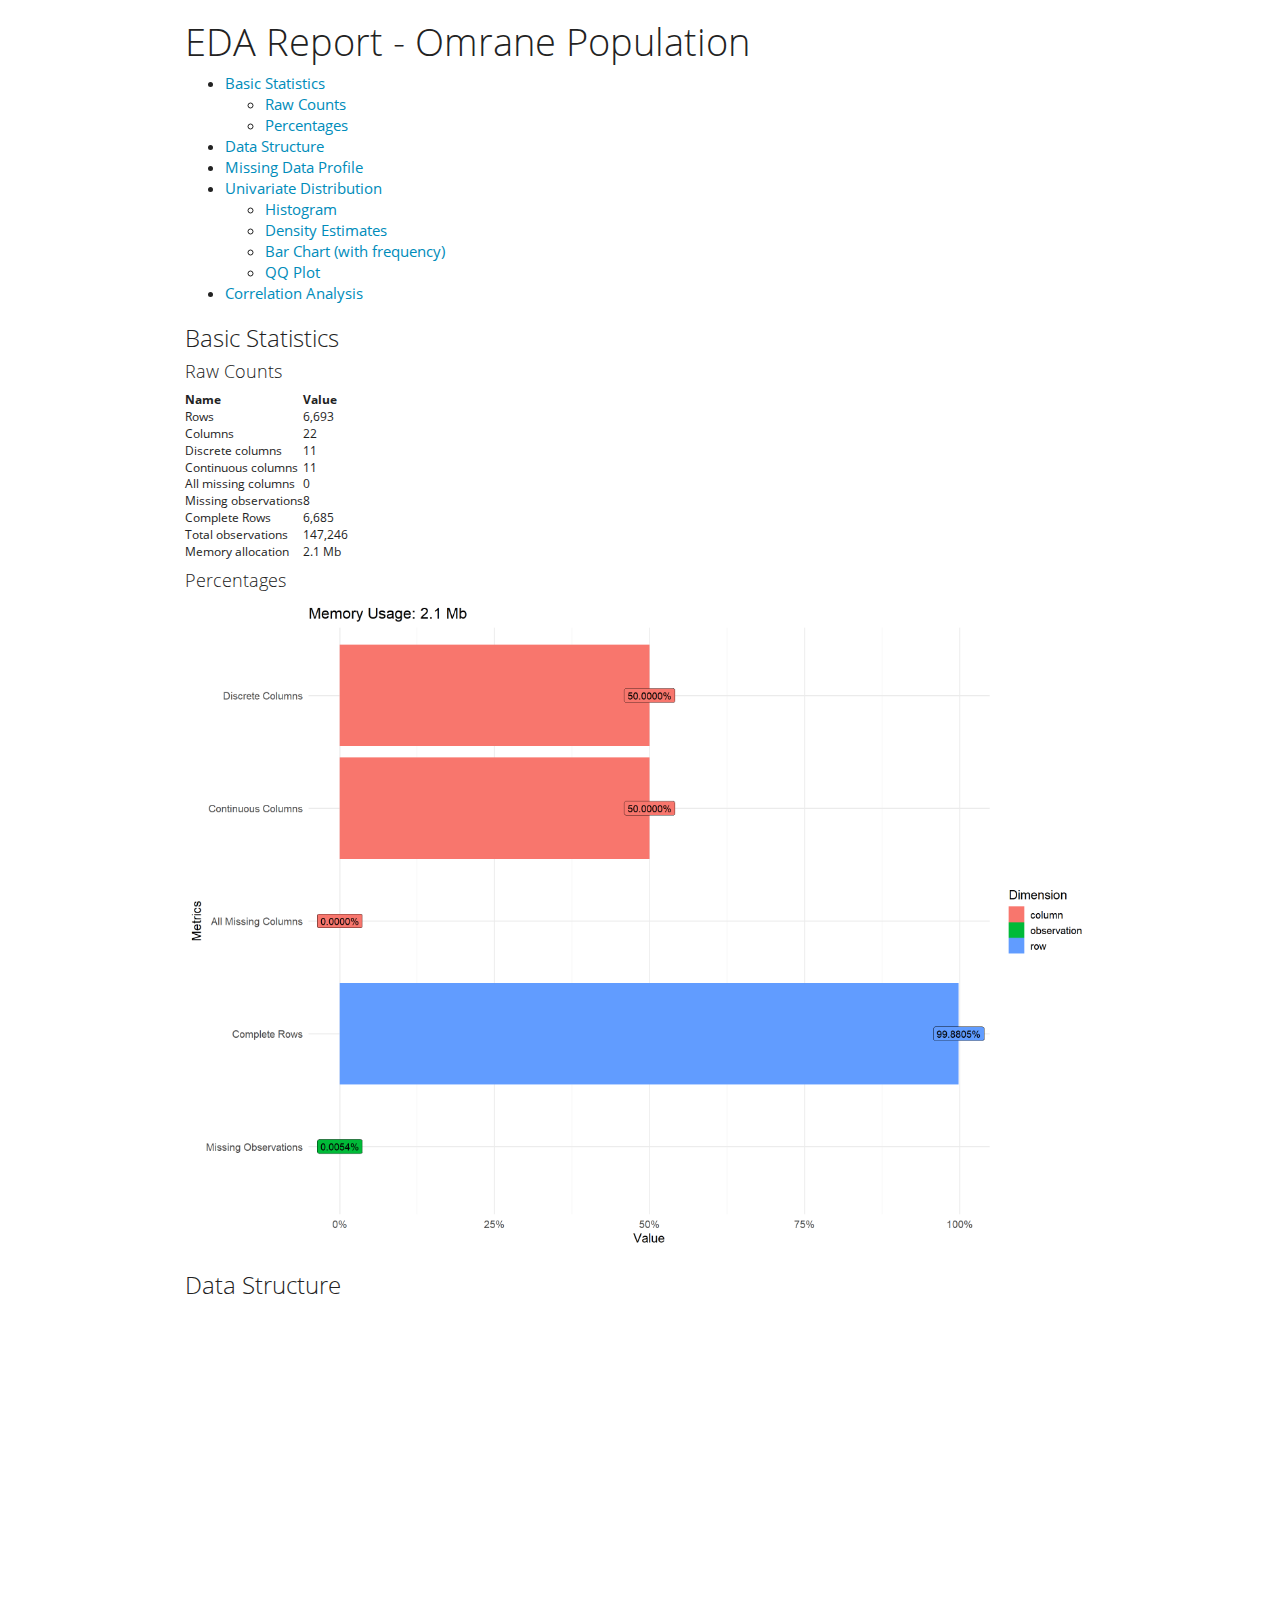
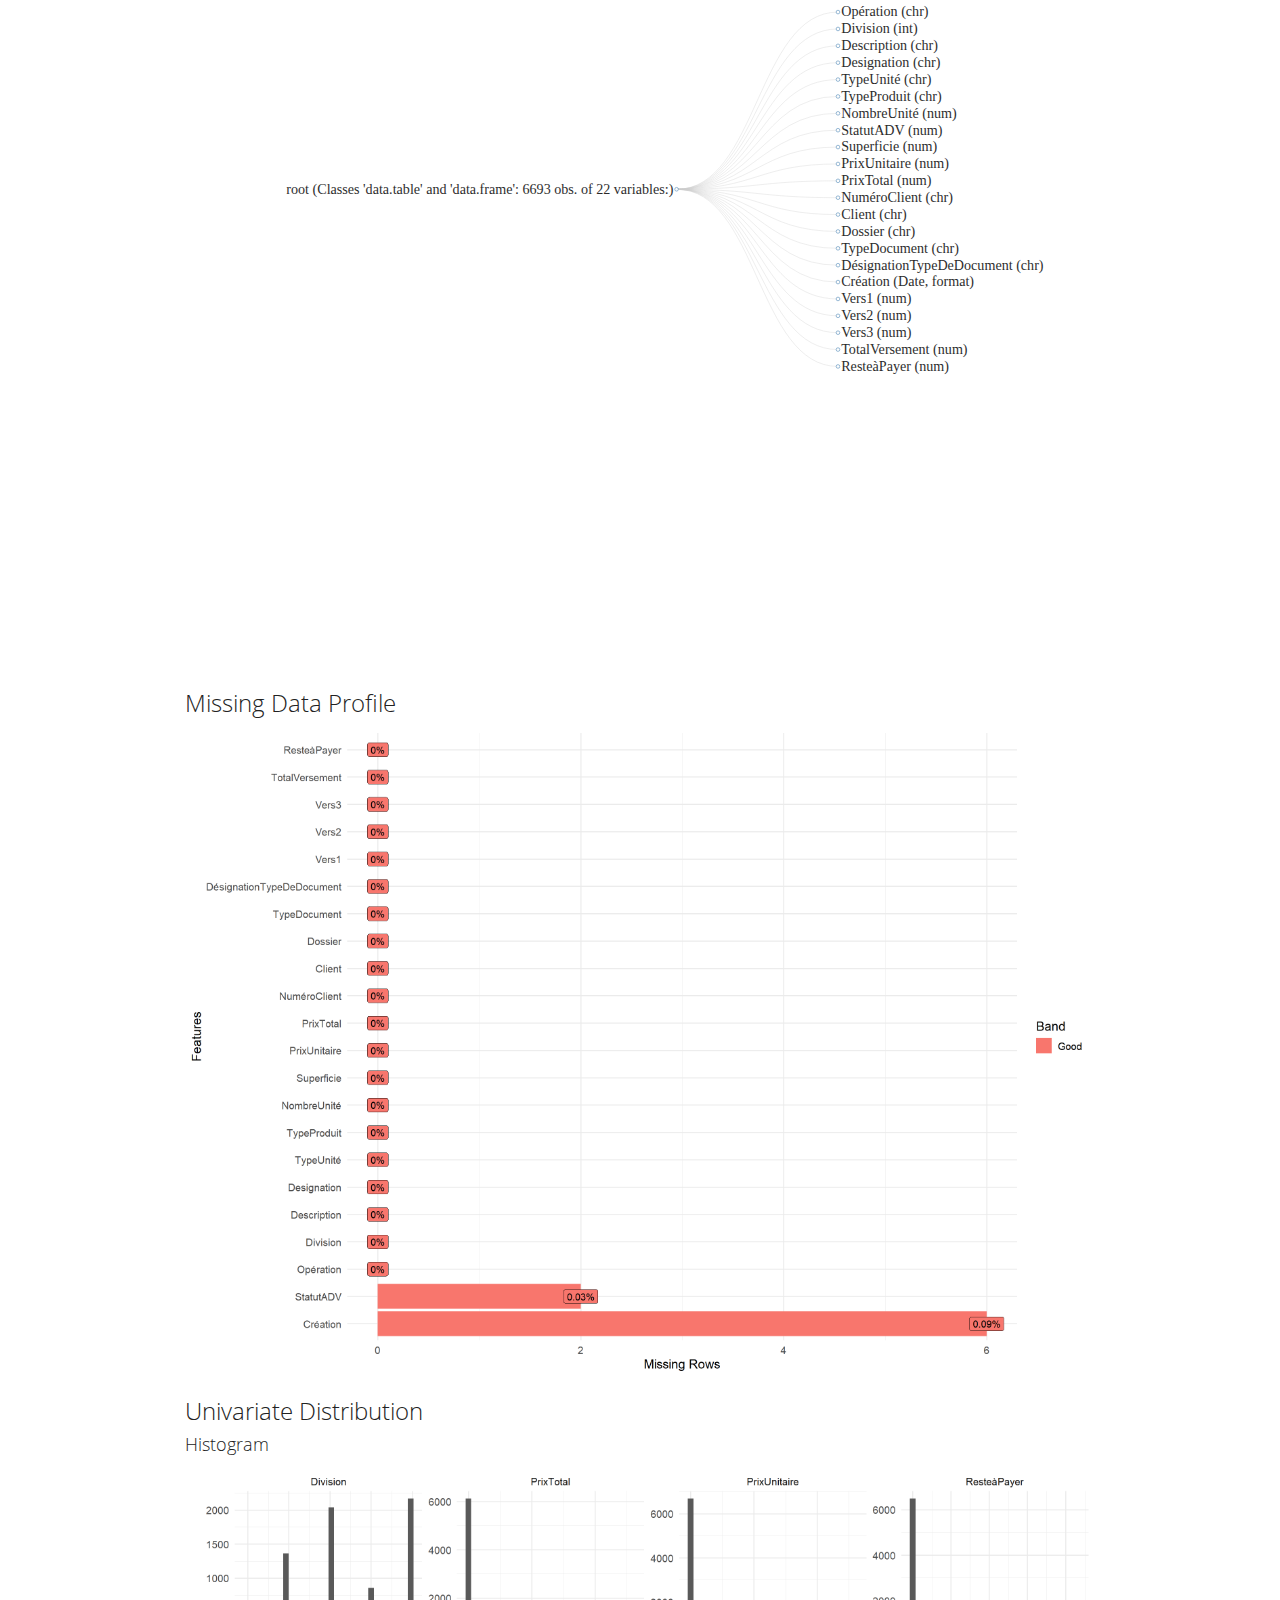
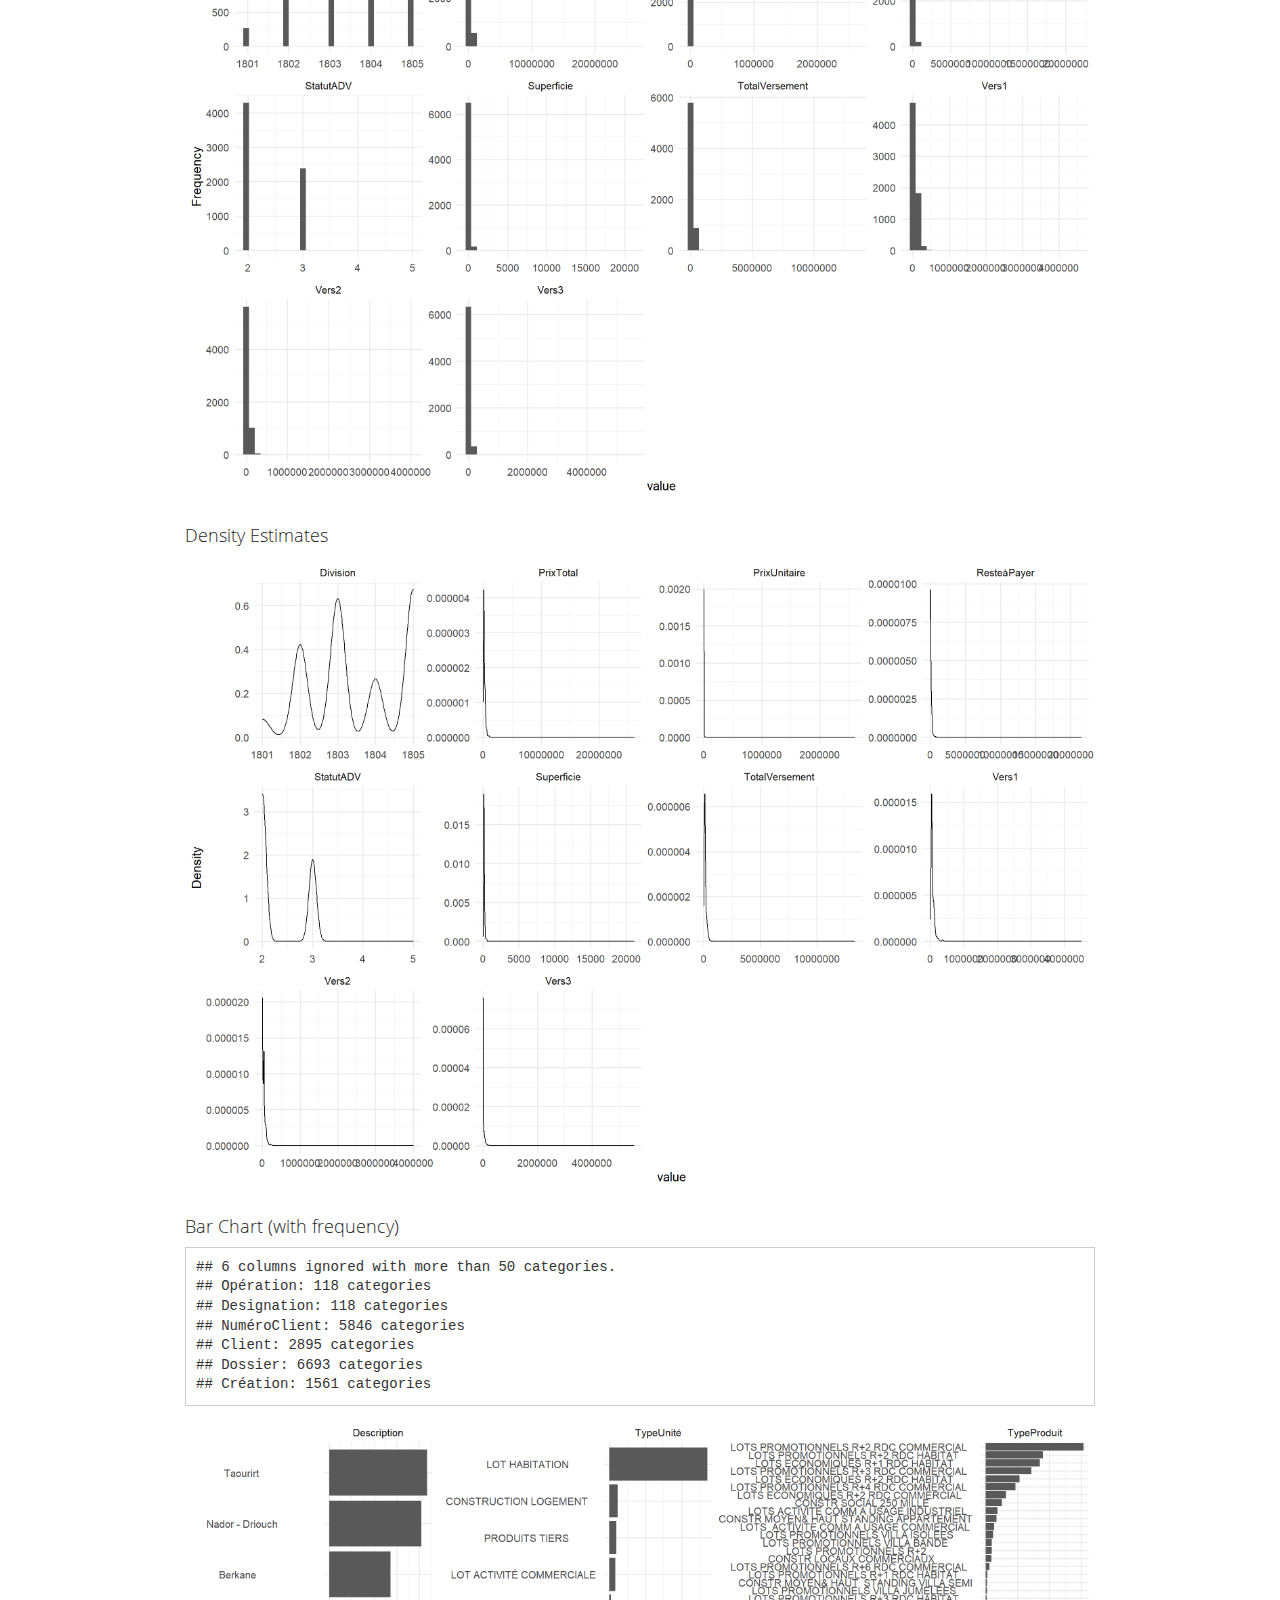
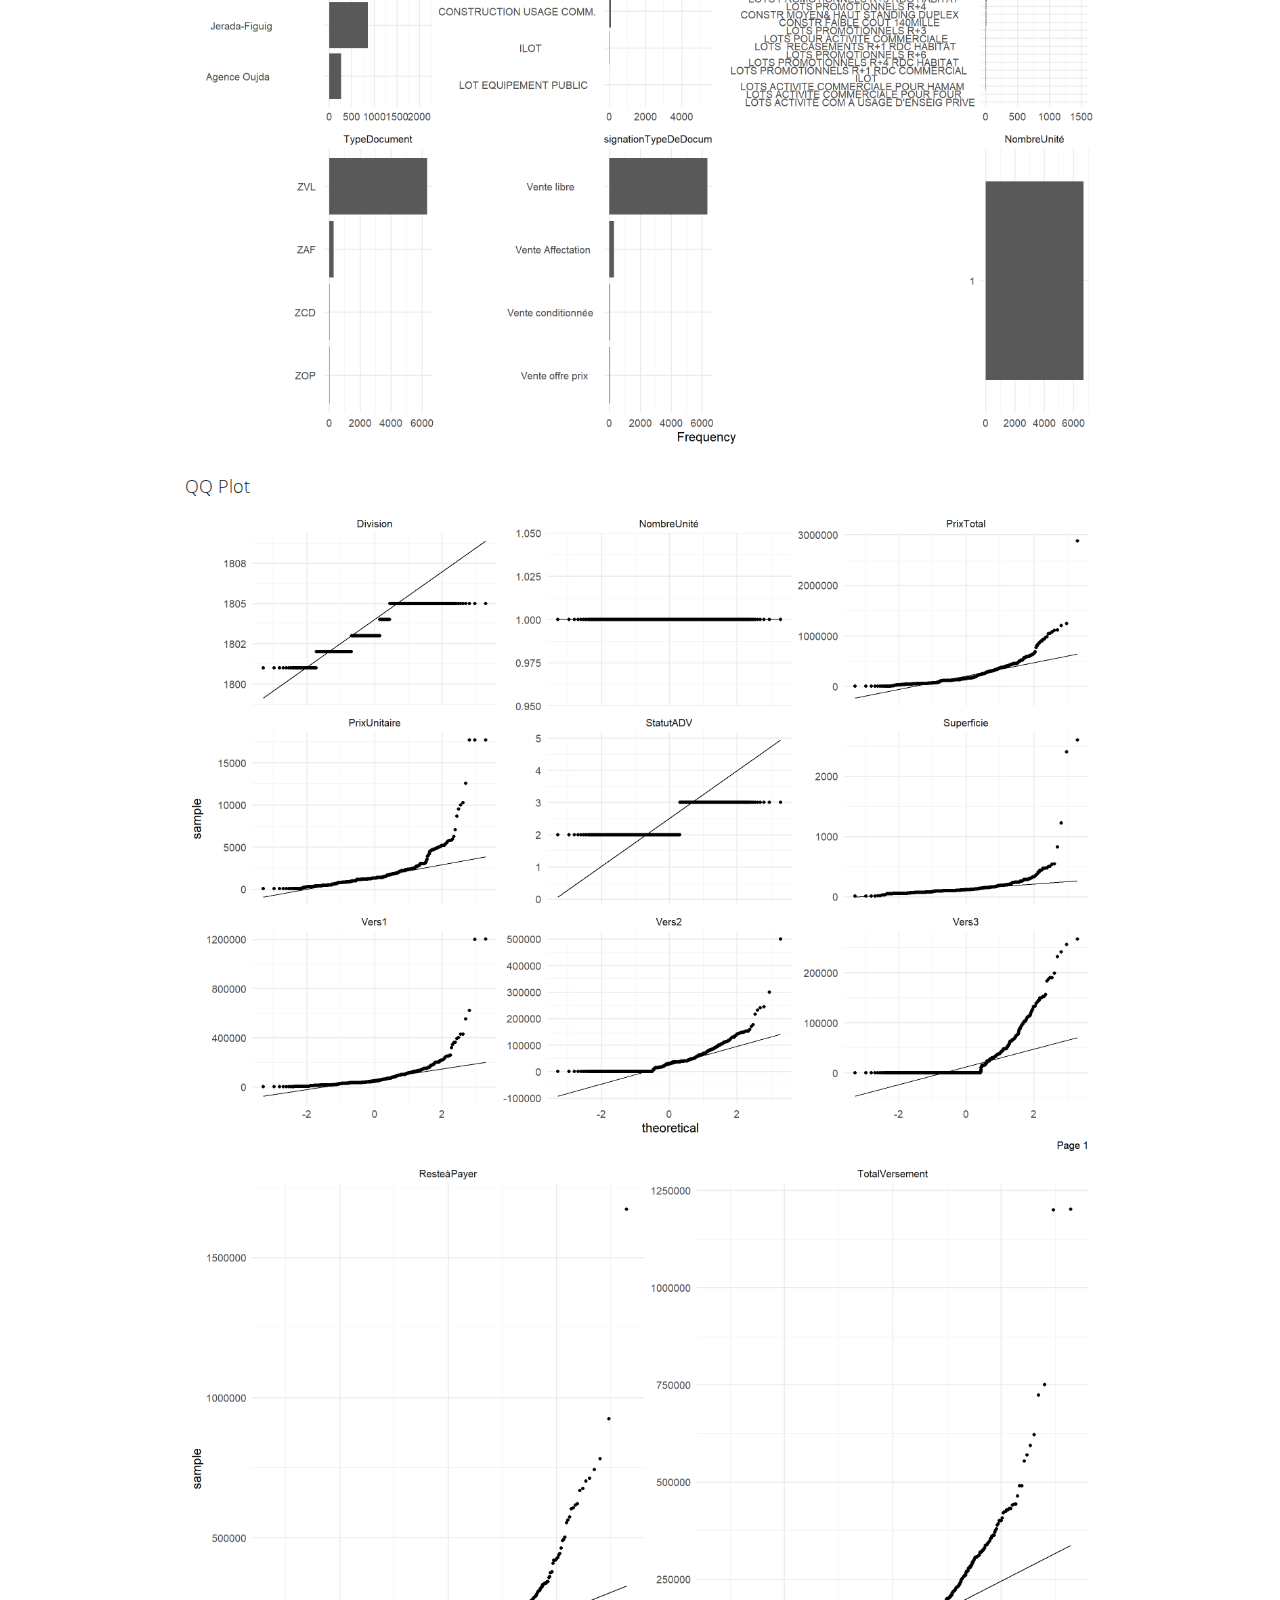
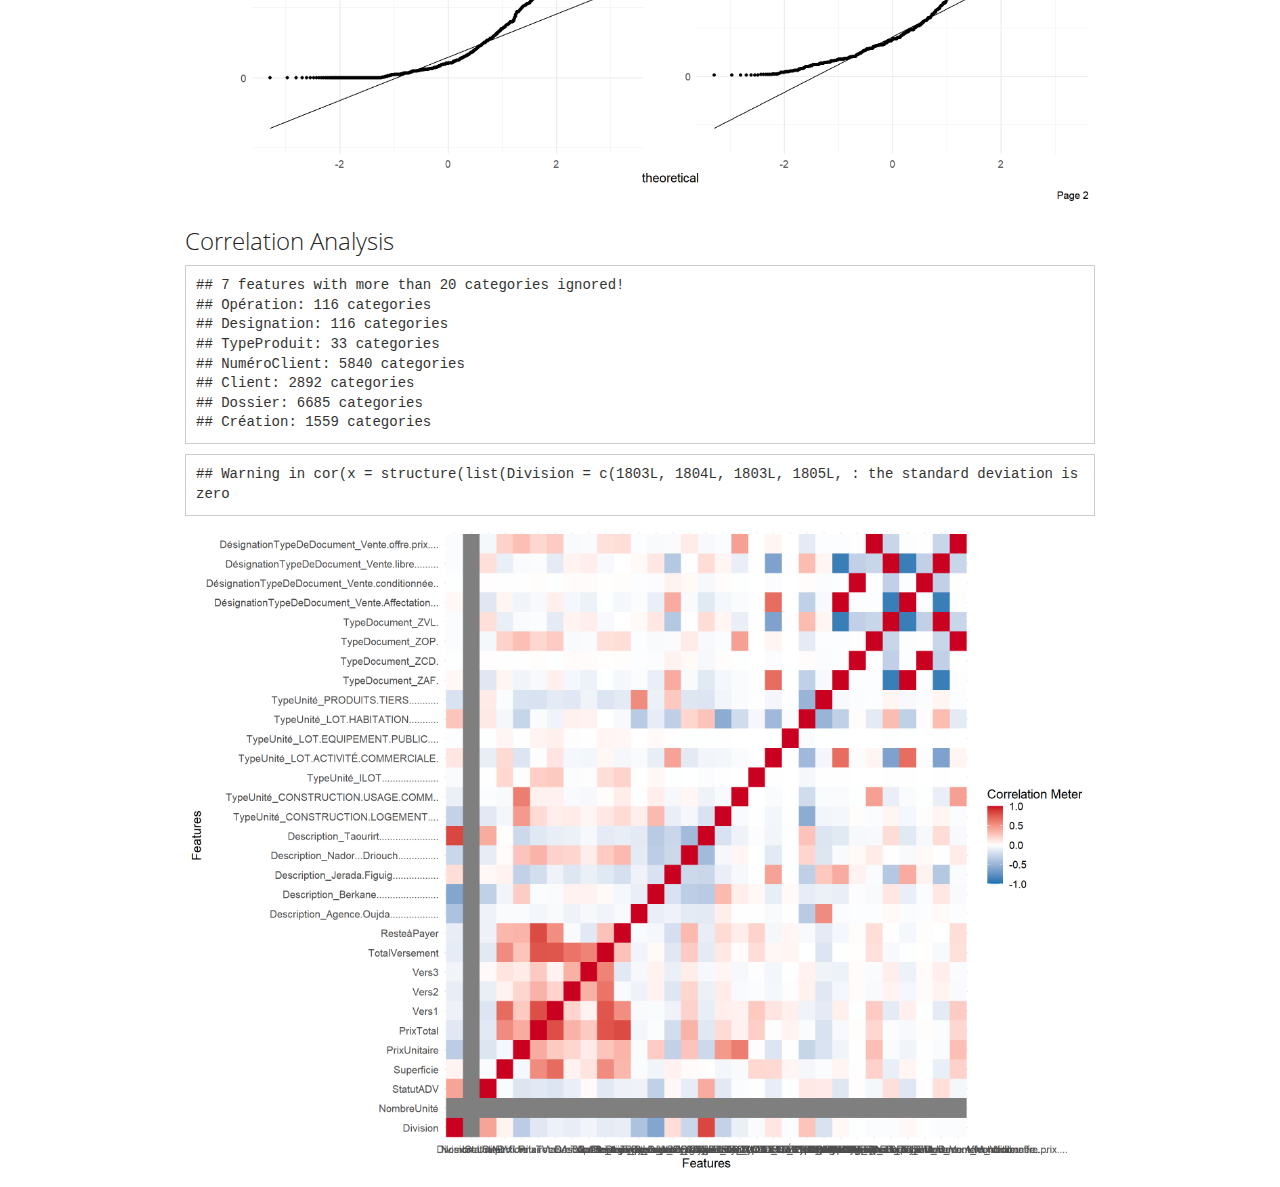
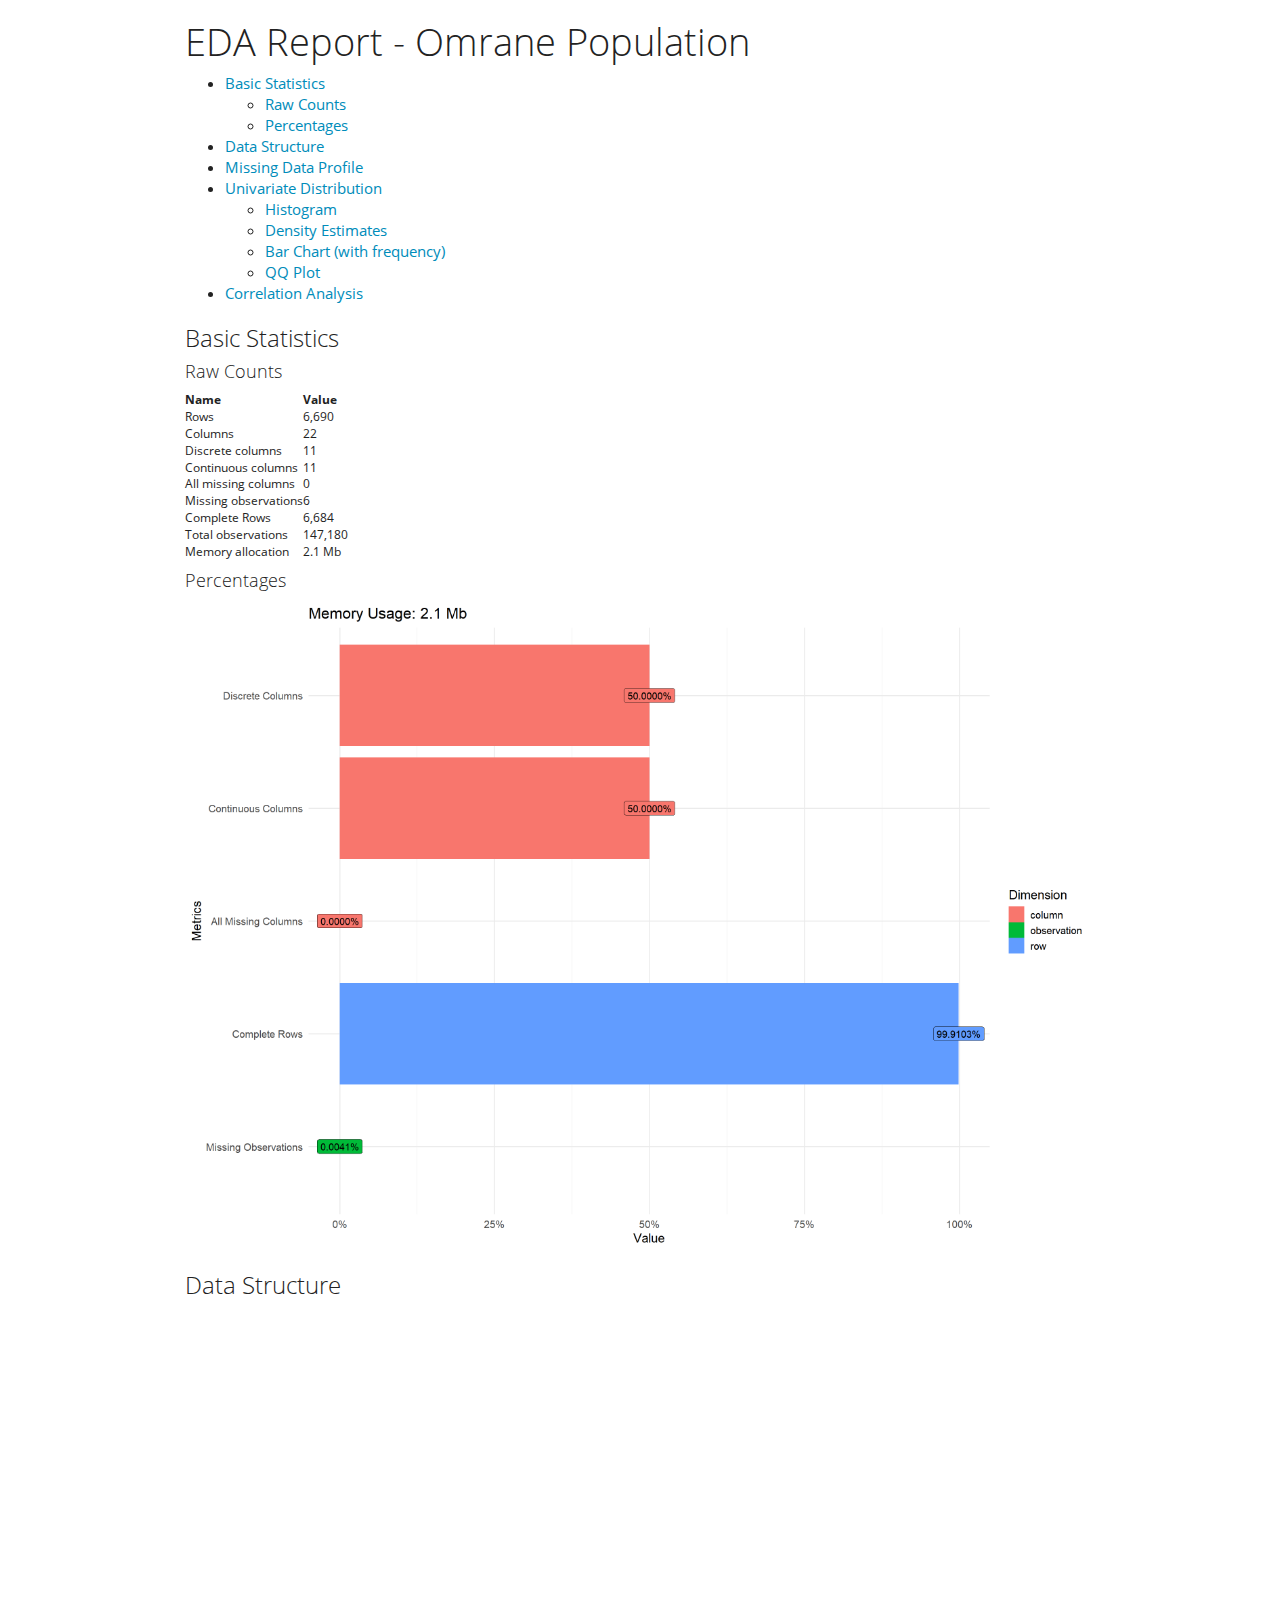
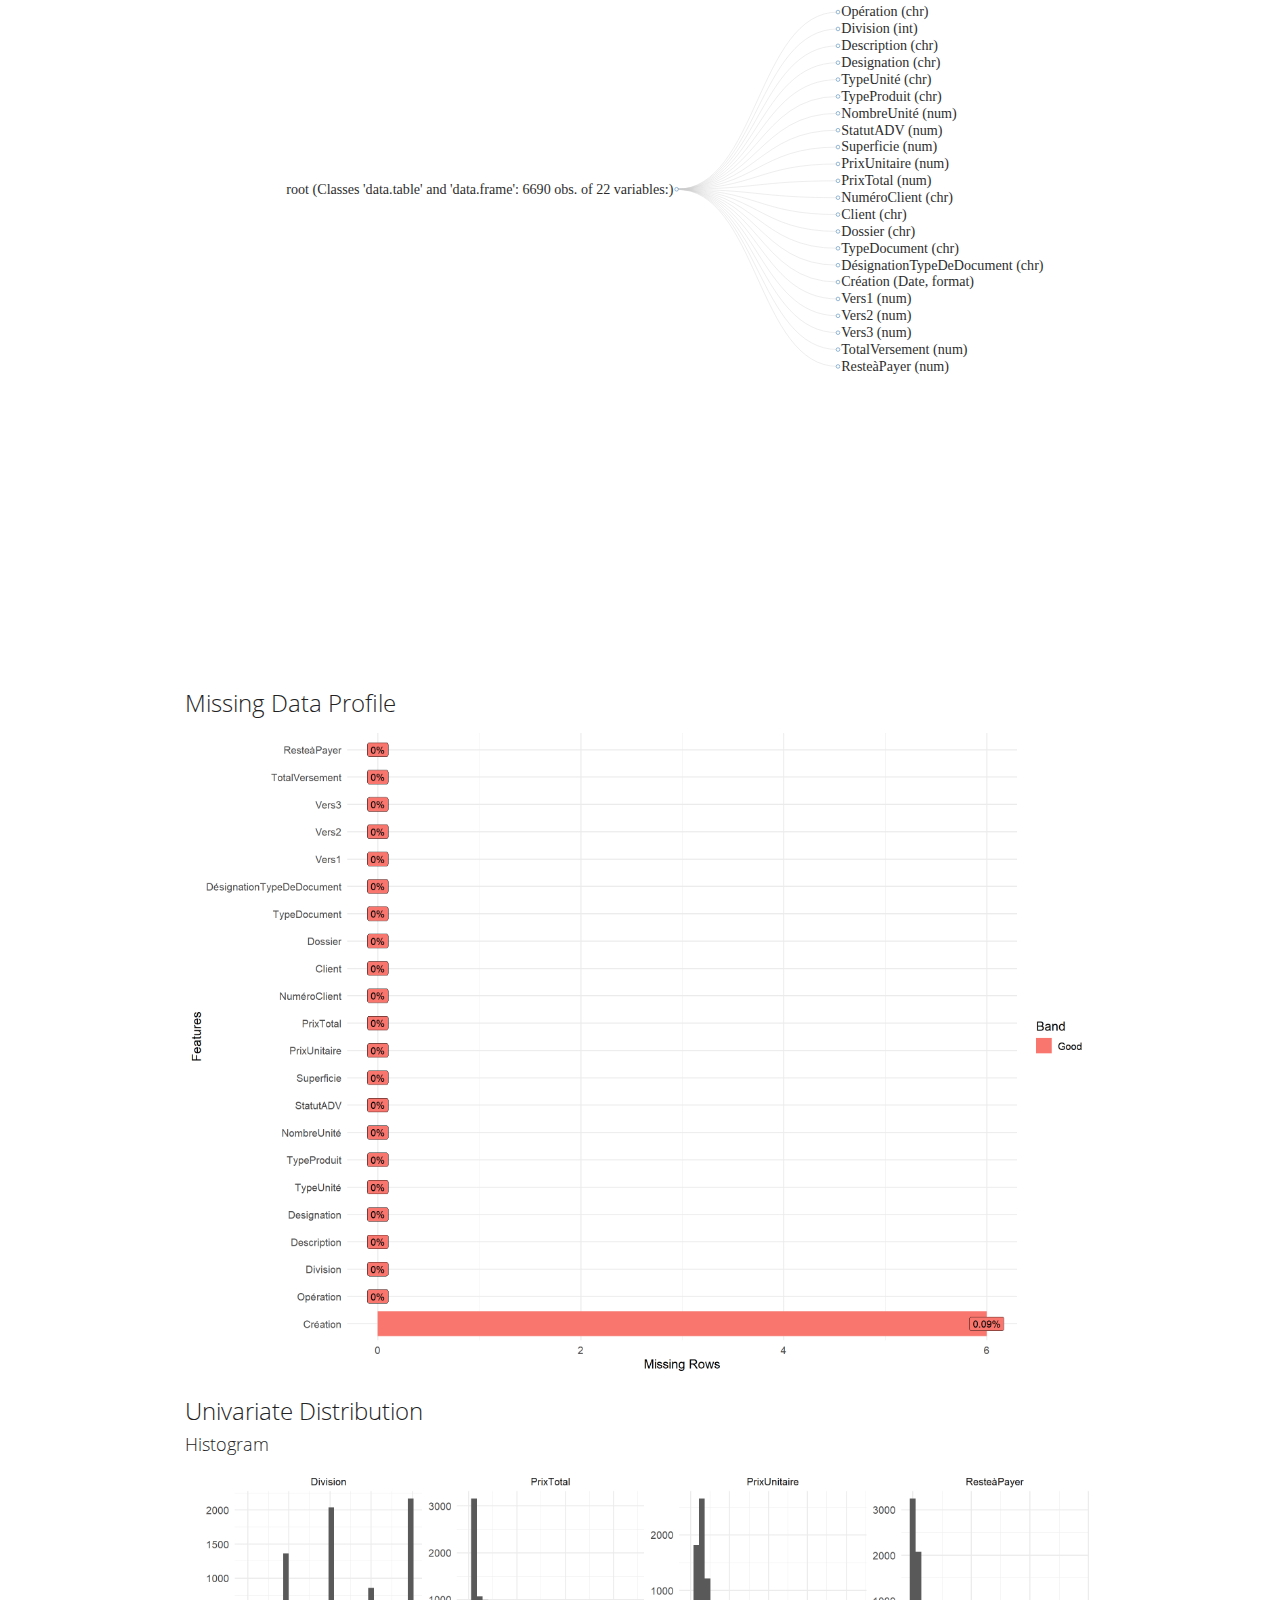
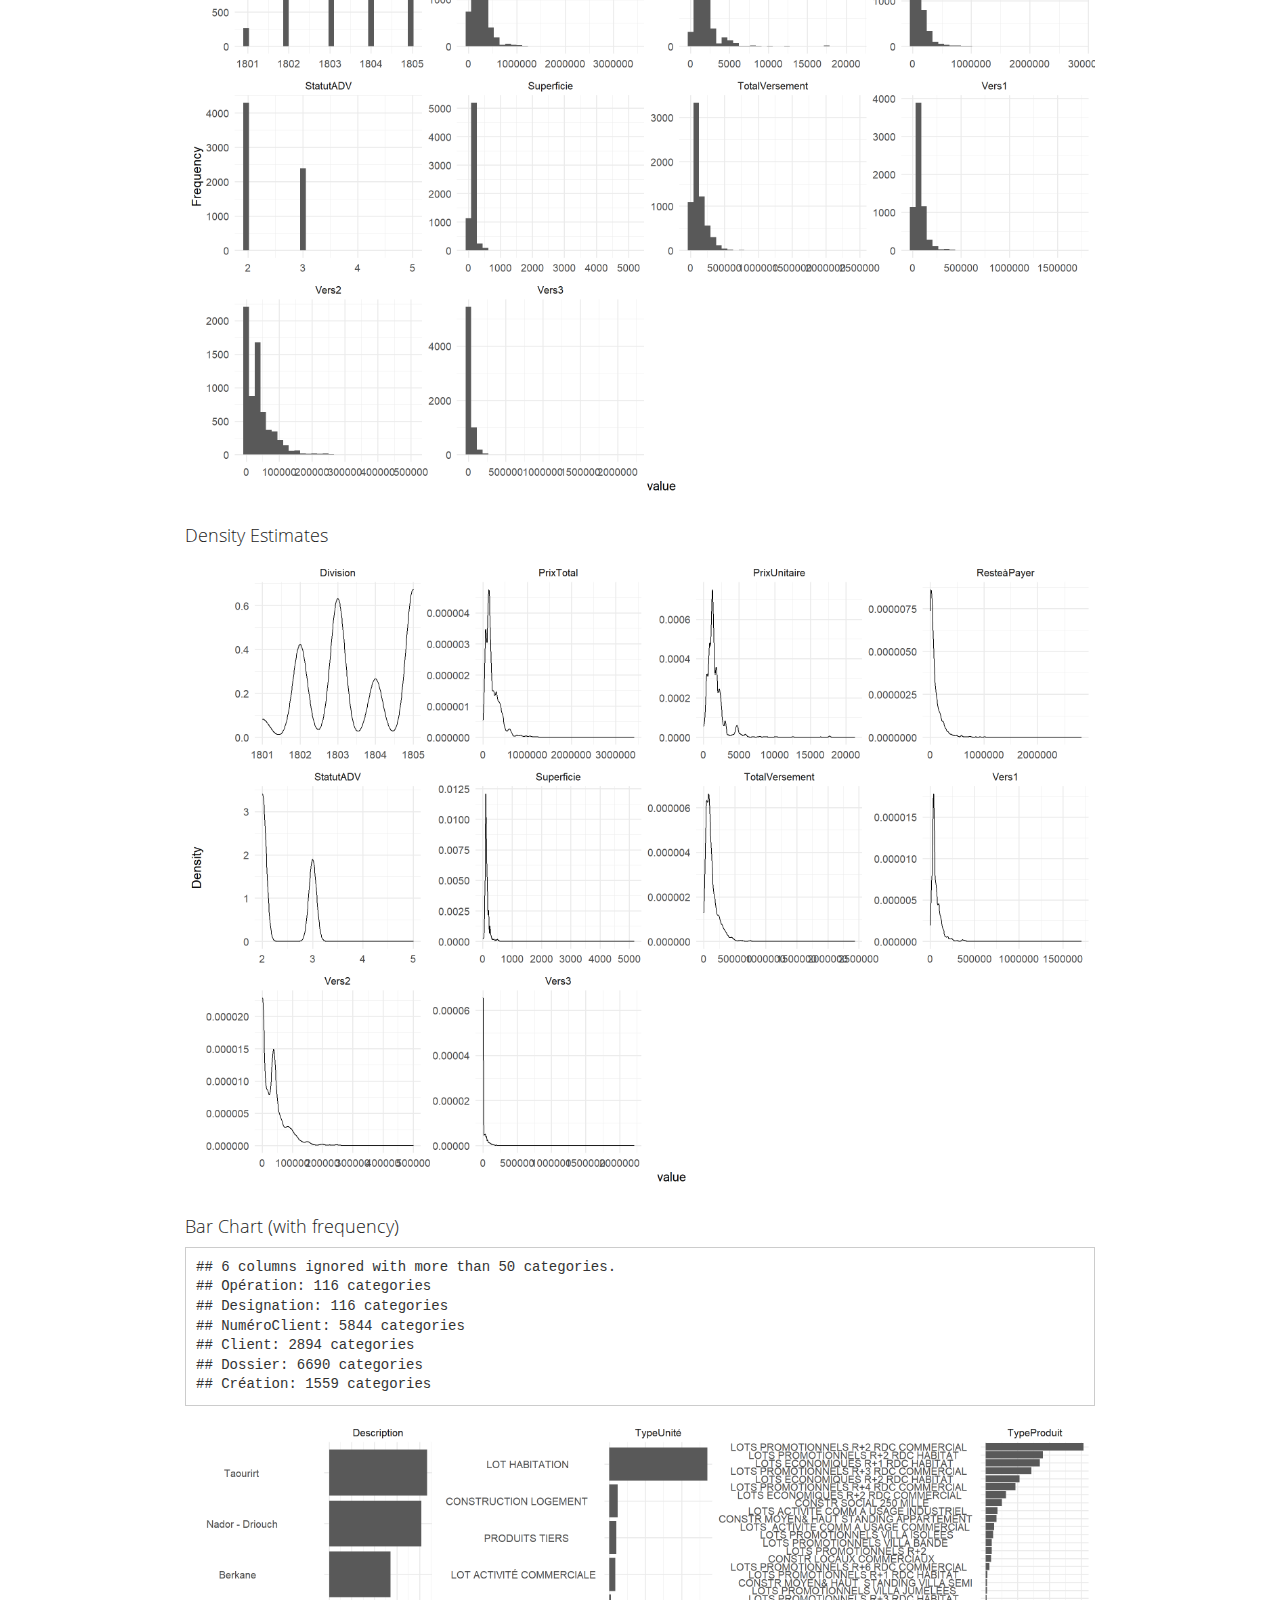
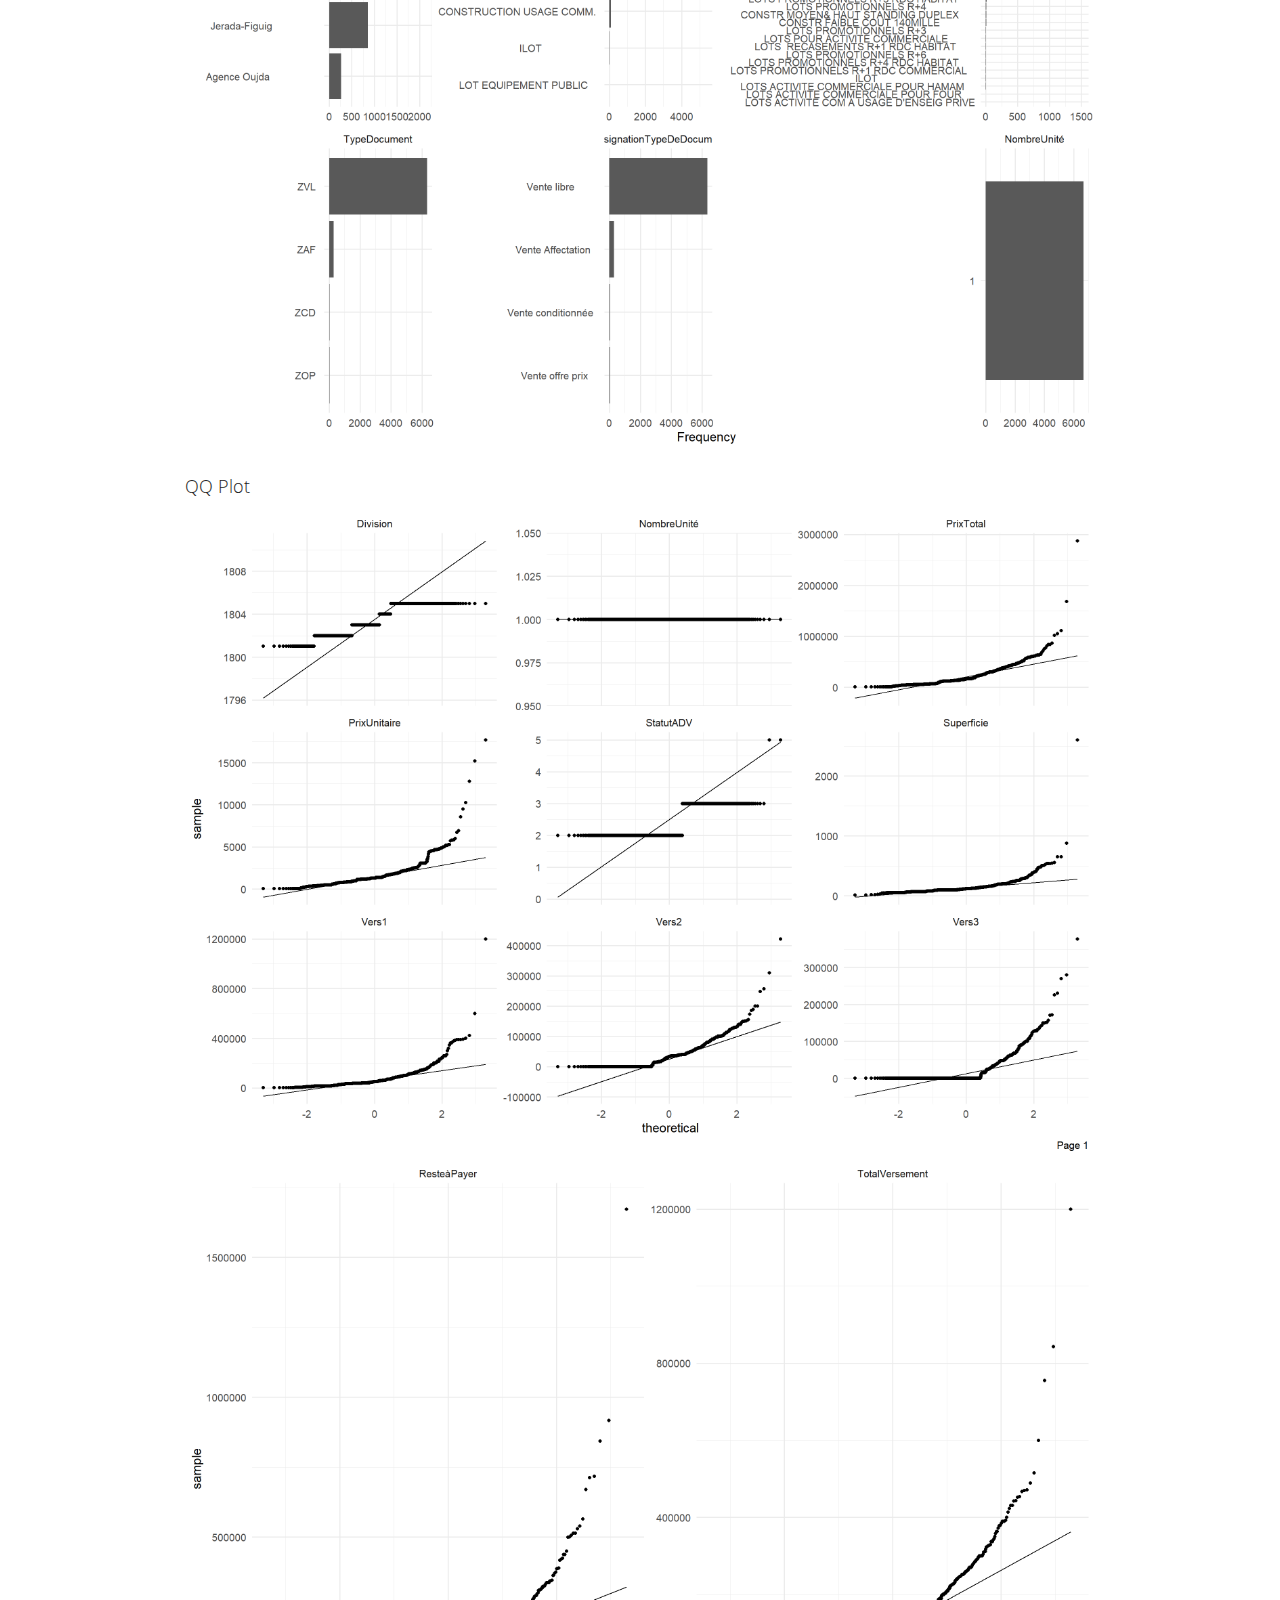
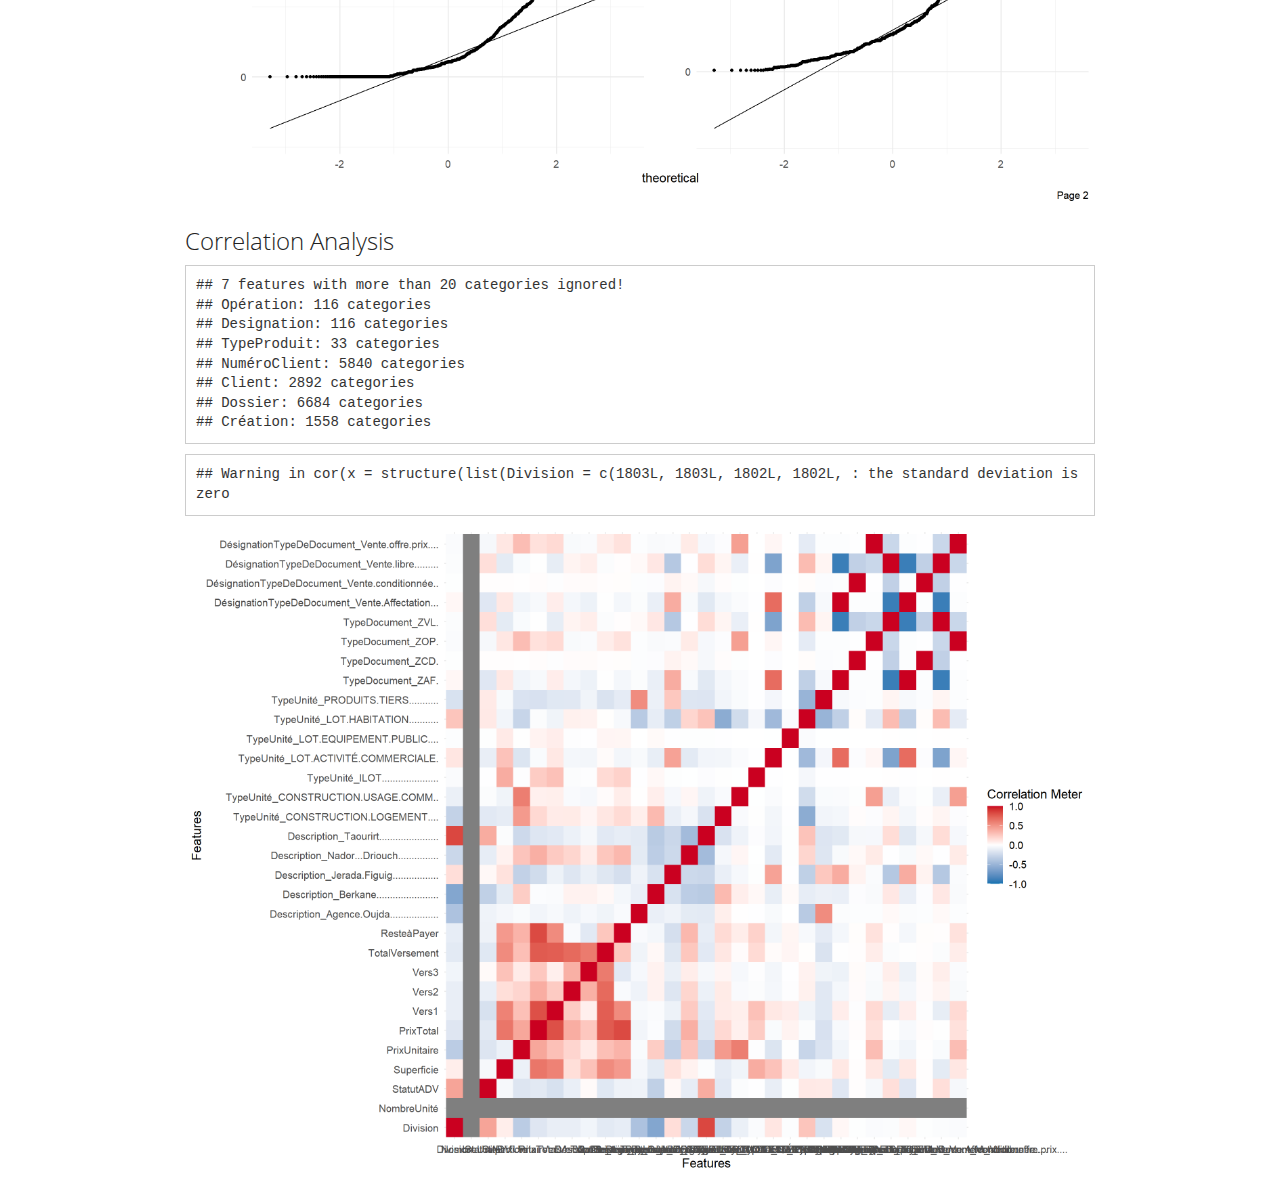
